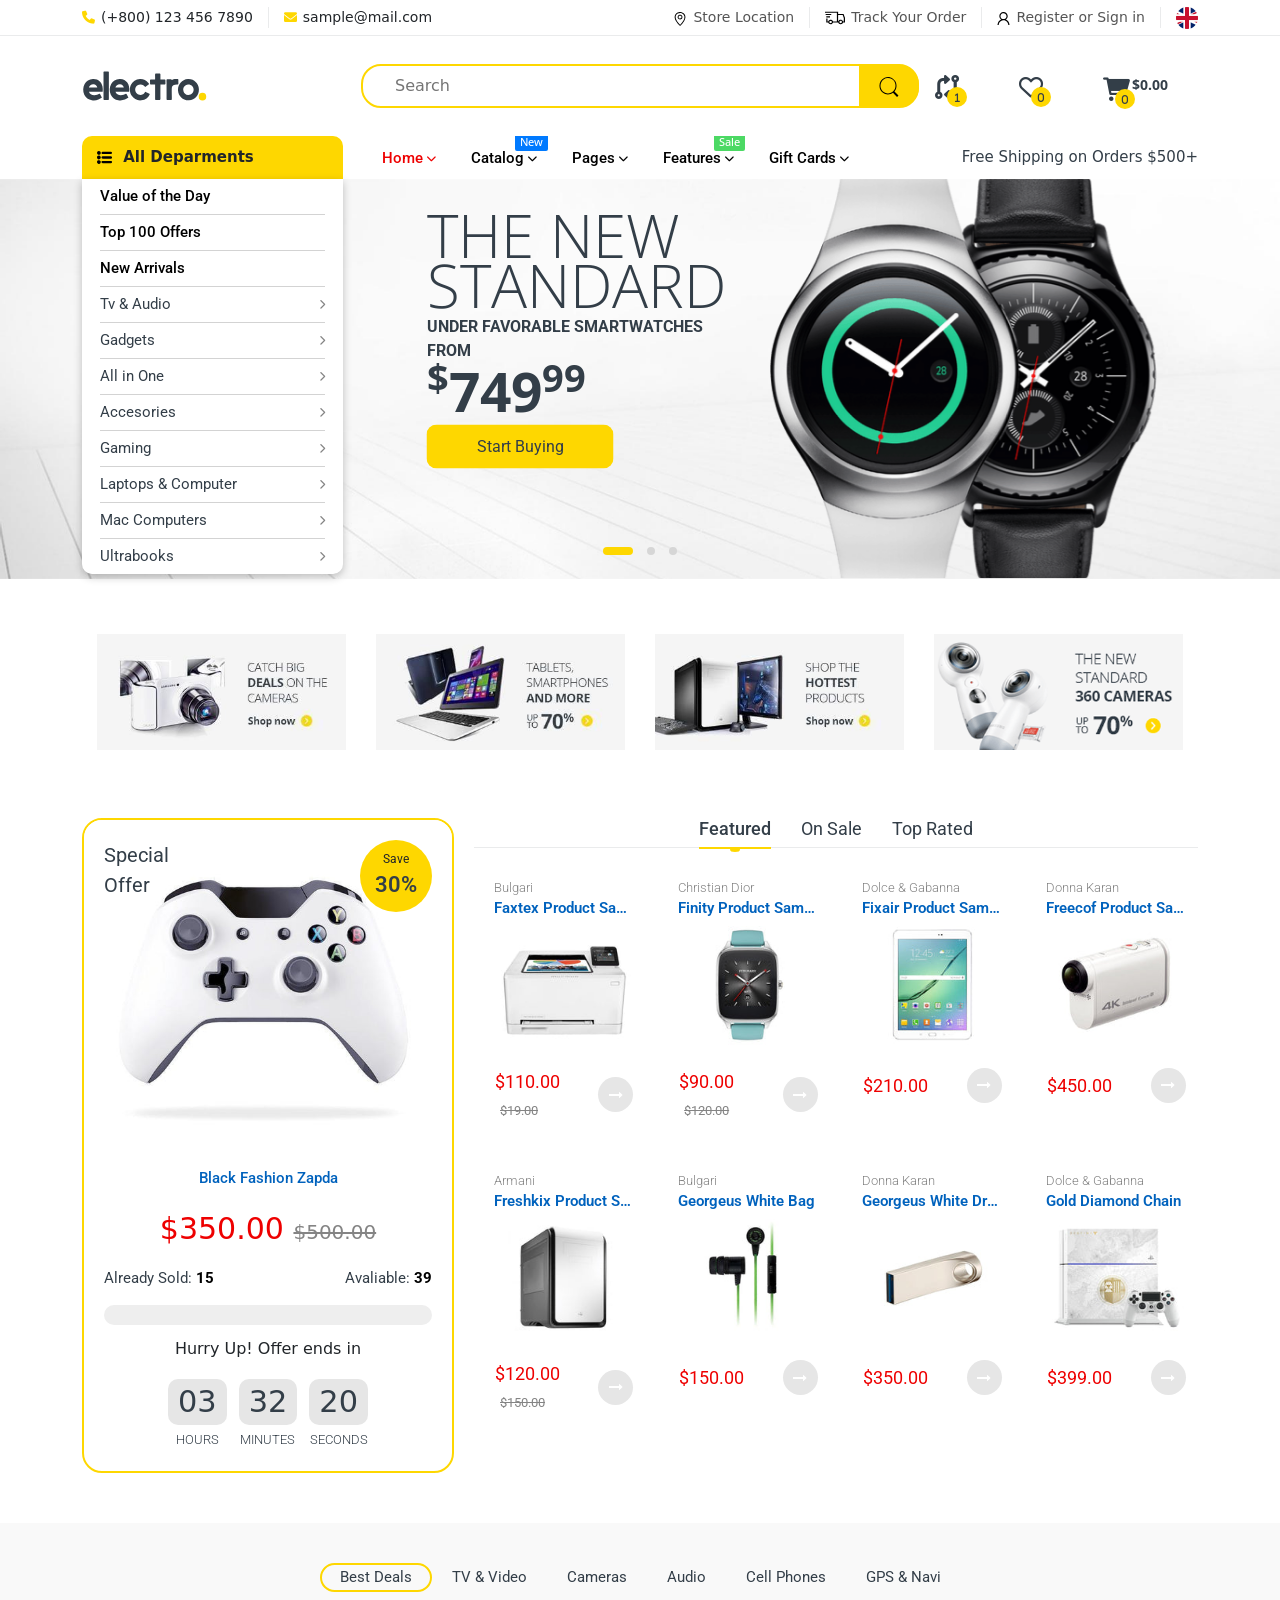
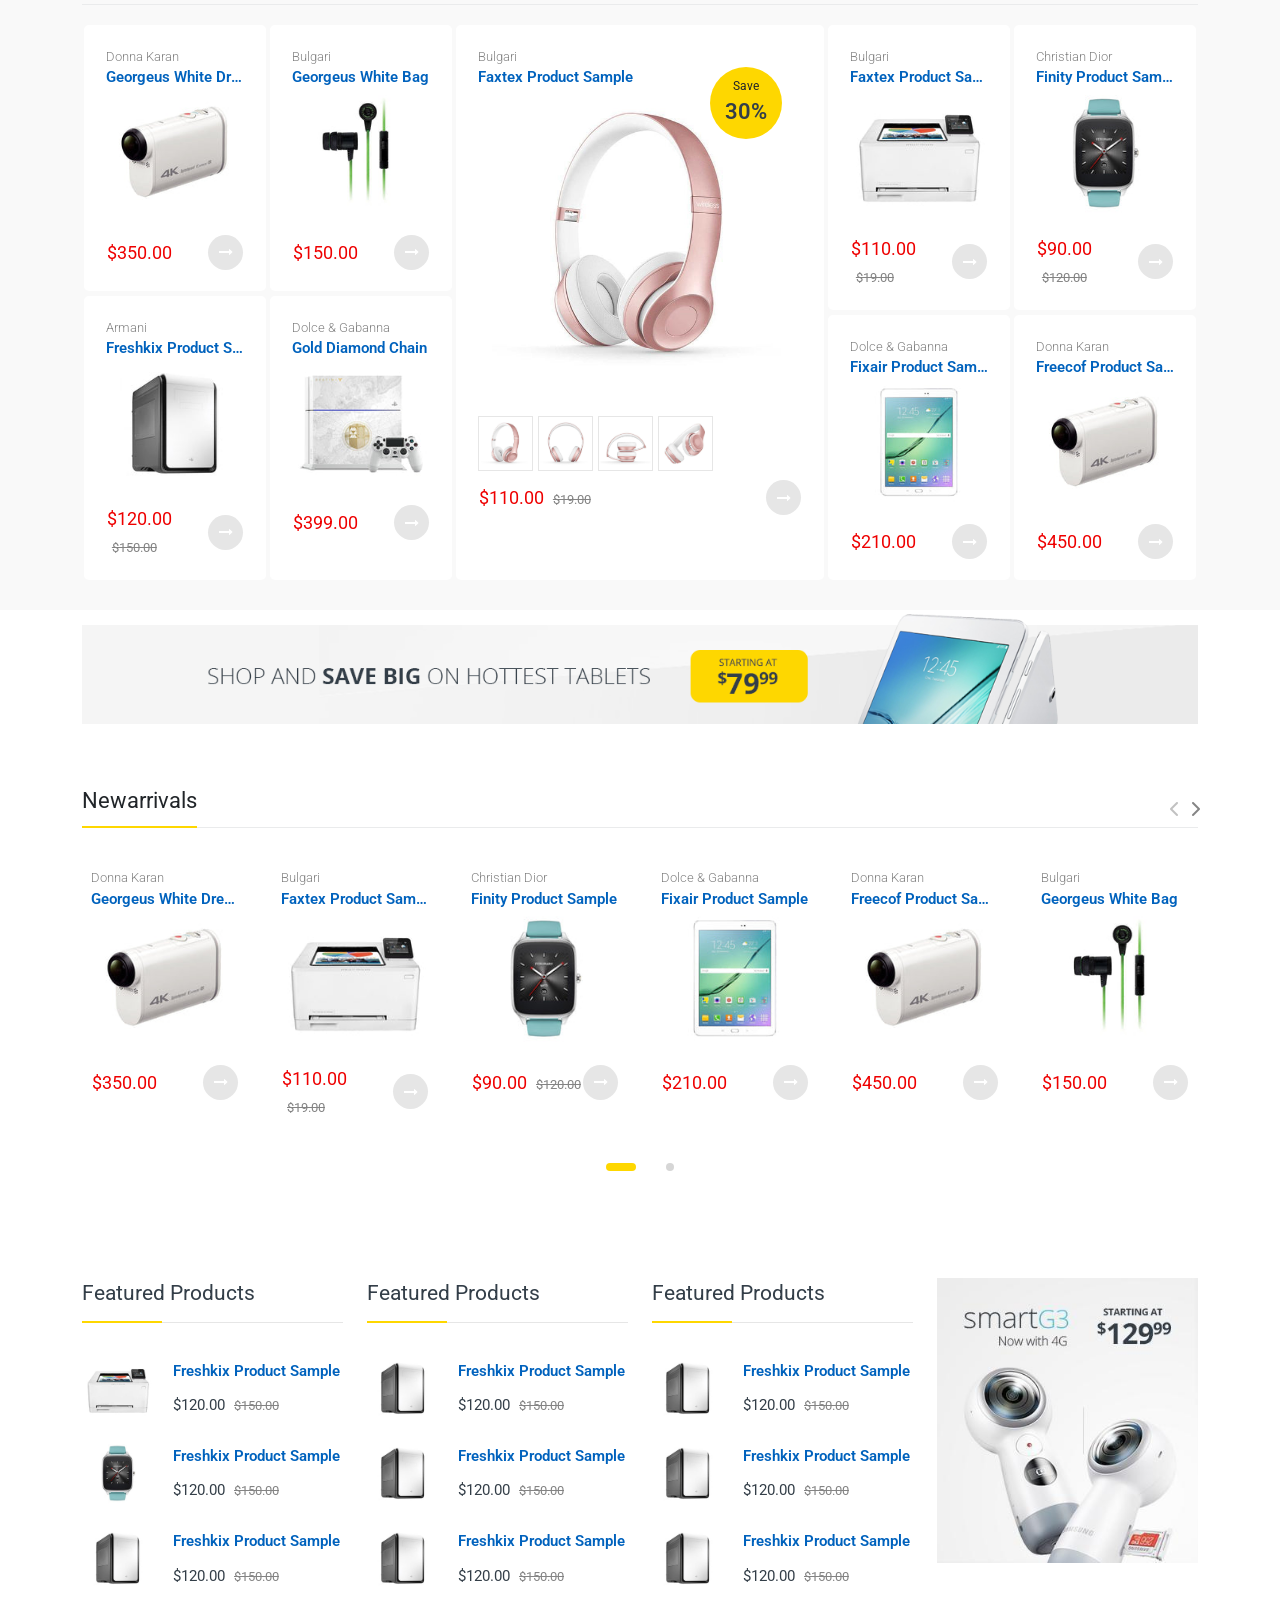
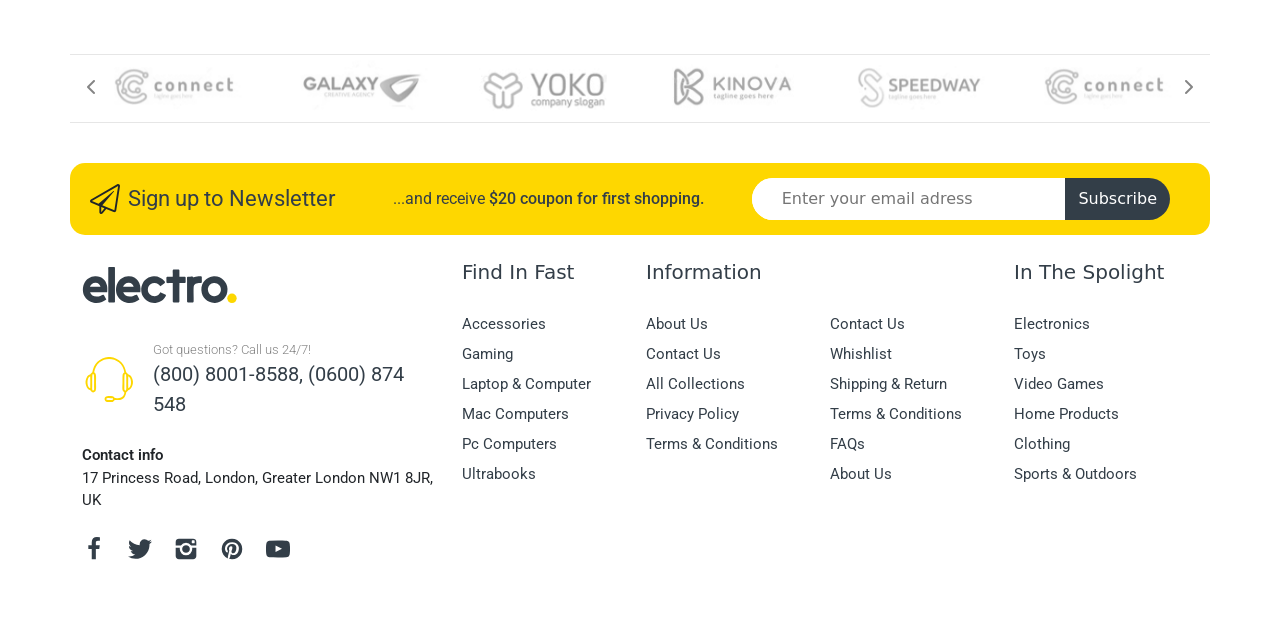
==== Electro/index.html @ e2083577 "MobilNavReadyShoppingCardPageReady" ====
<!DOCTYPE html>
<html lang="en">

<head>
  <meta charset="UTF-8" />
  <meta http-equiv="X-UA-Compatible" content="IE=edge" />
  <meta name="viewport" content="width=device-width, initial-scale=1.0" />
  <link href="https://cdn.jsdelivr.net/npm/bootstrap@5.1.3/dist/css/bootstrap.min.css" rel="stylesheet"
    integrity="sha384-1BmE4kWBq78iYhFldvKuhfTAU6auU8tT94WrHftjDbrCEXSU1oBoqyl2QvZ6jIW3" crossorigin="anonymous" />
  <link rel="stylesheet" href="https://cdnjs.cloudflare.com/ajax/libs/font-awesome/6.0.0/css/all.min.css"
    integrity="sha512-9usAa10IRO0HhonpyAIVpjrylPvoDwiPUiKdWk5t3PyolY1cOd4DSE0Ga+ri4AuTroPR5aQvXU9xC6qOPnzFeg=="
    crossorigin="anonymous" referrerpolicy="no-referrer" />
  <link rel="preconnect" href="https://fonts.googleapis.com">
  <link rel="preconnect" href="https://fonts.gstatic.com" crossorigin>
  <link
    href="https://fonts.googleapis.com/css2?family=Old+Standard+TT:ital,wght@0,400;0,700;1,400&family=Open+Sans:wght@300;400;500;600;700;800&family=Roboto:ital,wght@0,100;0,300;0,400;0,500;0,700;1,100;1,300;1,400;1,500&family=Rubik:ital,wght@0,300;0,400;0,500;1,300;1,400&display=swap"
    rel="stylesheet">
  <!-- owl caorusel -->
  <link rel="stylesheet" href="./plugins/OwlCarousel2-2.3.4/docs/assets/owlcarousel/assets/owl.carousel.min.css">
  <link rel="stylesheet" href="./plugins/OwlCarousel2-2.3.4/docs/assets/owlcarousel/assets/owl.theme.default.min.css">
  <!-- --------------------- -->
  <link rel="stylesheet" href="./assets/sass/main.css" />
  <title>Electro</title>
</head>
<header id="myheader">
  <div class="topheader">
    <div class="container">
      <div class="topheadElements">
        <div class="top-header__left">
          <div class="phone topheadEl">
            <p class="elementName">
              <span class="iconTopHead"><i class="fa-solid fa-phone"></i></span>(+800) 123 456
              7890
            </p>
          </div>
          <div class="email topheadEl">
            <p class="elementName"><span class="iconTopHead"><i class="fa-solid fa-envelope"></i></span>sample@mail.com
            </p>
          </div>
        </div>
        <div class="top-header__right">
          <div class="location topheadEl"><a class="elementAnc" href="">
              <p class="elementName"><span class="iconTopHead"><svg version="1.1" xmlns="http://www.w3.org/2000/svg"
                    width="14" height="14" viewBox="0 0 49 64">
                    <title>electro-marker-icon</title>
                    <path
                      d="M22.912 0h3.84c6.848 0.896 13.632 3.968 17.92 9.536 2.752 3.52 4.224 7.872 4.544 12.288v3.072c-0.512 5.824-2.688 11.328-5.504 16.32-4.928 8.64-11.968 15.808-18.944 22.784h-0.128c-7.424-6.464-13.44-14.4-18.752-22.656-3.136-4.928-5.44-10.56-5.888-16.448v-2.624c0.512-8.384 5.888-16.192 13.44-19.648 2.944-1.472 6.208-2.176 9.472-2.624M14.336 6.976c-4.928 2.688-8.768 7.616-9.664 13.184-0.704 4.8 0.576 9.6 2.496 13.888 4.096 9.216 10.688 16.896 17.472 24.192 0.192-0.128 0.512-0.32 0.64-0.448 6.016-6.72 11.904-13.76 16.256-21.696 2.496-4.736 3.968-10.112 3.2-15.488-0.832-6.144-5.248-11.456-10.752-14.208-6.144-3.136-13.696-2.688-19.648 0.576zM23.296 12.992c4.288-0.512 9.024 1.408 11.2 5.248 2.304 4.48 1.28 10.752-2.944 13.696-5.504 3.968-14.592 1.984-17.344-4.352-1.472-3.136-0.704-6.72 0.832-9.6 1.728-2.88 4.992-4.608 8.256-4.992M22.336 17.472c-1.92 0.64-3.648 2.112-4.224 4.16-1.152 3.776 1.984 8.256 6.016 8.192 3.776 0.384 7.808-2.688 7.36-6.72 0-4.48-5.184-7.168-9.152-5.632z">
                    </path>
                  </svg></span>Store
                Location</p>
            </a></div>
          <div class="tracking topheadEl"><a class="elementAnc" href="">
              <p class="elementName"><span class="iconTopHead"><svg version="1.1" xmlns="http://www.w3.org/2000/svg"
                    width="20" height="20" viewBox="0 0 101 64">
                    <title>electro-track-order-icon</title>
                    <path
                      d="M0 0h66.304c0 3.904 0 7.744 0 11.648 9.216 0 18.368 0 27.584 0 2.112 5.824 4.224 11.712 6.528 17.536 0.512 1.344 0.768 2.816 0.896 4.288v3.968c-0.448 5.888-0.192 11.84-0.256 17.792-3.264 0.064-6.528 0-9.792 0-1.728 4.672-5.952 8.32-11.008 8.768h-2.048c-5.056-0.384-9.856-3.776-11.328-8.768-8.704 0-17.408 0-26.176 0-1.28 3.072-3.264 6.016-6.336 7.424-6.592 3.264-16.064 0-18.048-7.424-3.264 0-6.592 0-9.92 0 0-6.72 0-13.504 0-20.288 2.112 0 4.16 0 6.272 0 0 4.864 0 9.664 0 14.528 1.216 0 2.432 0 3.584-0.064 1.088-3.328 3.456-6.336 6.912-7.552 6.528-2.688 15.744 0.256 17.6 7.616 6.336 0 12.736 0 19.136 0 0.384-14.528 0.064-29.12 0.192-43.712-20.032 0-40.064 0-60.096 0v-5.76M66.496 49.472c1.024-1.216 1.408-2.816 2.432-4.032 1.664-2.176 4.16-3.712 6.784-4.288 6.272-1.664 13.824 1.92 15.552 8.32 1.152 0 2.368 0 3.52 0-0.832-6.72 1.664-13.76-0.832-20.224-1.6-3.968-3.072-7.936-4.672-11.84-7.616 0-15.296-0.064-22.912 0 0.064 10.688-0.256 21.376 0.128 32.064M26.88 46.72c-1.856 0.448-3.648 1.664-4.352 3.456-1.28 2.944 0.448 6.784 3.52 7.616 3.904 1.28 9.28-1.536 8.768-6.016-0.192-3.776-4.48-5.952-7.936-5.056M77.568 46.72c-1.92 0.384-3.712 1.6-4.48 3.456-1.216 2.624 0.064 6.144 2.816 7.296 3.776 1.792 9.536-0.64 9.536-5.248 0.064-3.904-4.352-6.464-7.872-5.504zM3.328 17.408c0-1.92-0.256-3.904 0.192-5.76 9.344 0.064 18.688 0 28.096 0 0 1.92 0 3.84 0 5.696-9.472 0.064-18.88 0.064-28.288 0.064zM6.528 23.296c6.272 0 12.544 0 18.816 0 0 1.92 0 3.84 0 5.76-6.272 0-12.608 0-18.88 0-0.064-1.92-0.128-3.84 0.064-5.76z">
                    </path>
                  </svg></span>Track Your
                Order</p>
            </a></div>
          <div class="account topheadEl"><a class="elementAnc" href="./account.html">
              <p class="elementName"><span class="iconTopHead"><svg version="1.1" xmlns="http://www.w3.org/2000/svg"
                    width="13" height="13" viewBox="0 0 59 64">
                    <title>electro-user-icon</title>
                    <path
                      d="M28.224 0h2.496c4.544 0.256 9.088 1.984 12.48 5.056 5.568 4.928 8.256 13.056 6.336 20.288-1.216 4.864-4.416 9.024-8.384 12.032 6.4 2.944 12.16 7.744 15.040 14.272 1.728 3.712 2.56 7.744 2.88 11.776v0.576h-5.888c-0.064-5.568-2.112-11.2-5.824-15.36-4.864-5.568-12.416-8.576-19.776-7.872-7.296 0.576-14.144 4.864-18.176 11.008-2.368 3.584-3.328 7.936-3.52 12.224h-5.888v-0.64c0.384-4.032 1.216-8 2.88-11.712 2.88-6.528 8.64-11.328 15.040-14.272-6.144-4.16-9.536-11.776-8.832-19.072 0.704-9.728 9.472-17.792 19.136-18.304M26.304 6.208c-5.44 0.96-9.92 5.376-11.136 10.752-1.92 7.040 2.56 15.168 9.6 17.216 6.848 2.24 14.976-1.024 18.176-7.552 2.88-5.696 1.216-13.056-3.648-17.216-3.456-3.136-8.448-4.16-12.992-3.2z">
                    </path>
                  </svg></span>Register or Sign in</p>
            </a></div>
          <div class="language topheadEl">
            <img class="langIcon" src="./assets/images/languages/download.png" alt="">
          </div>
        </div>
      </div>
    </div>
  </div>
  <div class="bottomheader ">
    <div class="pc-deparment">
      <div class="container">
        <div class="bottomheadElements">
          <div class="leftisde col-lg-3 col-md-3 col-sm-6">
            <div class="sidebaropenclose d-lg-none">
              <div class="responsive-menu">
                <span class="bar"></span>
                <span class="bar"></span>
                <span class="bar"></span>
              </div>
              <!-- <span><i class="fa-solid fa-bars"></i></span> -->
            </div>
            <div class="logo">
              <a href="./index.html">
                <svg version="1.1" x="0px" y="0px" width="125px" height="30px" viewBox="0 0 175.748 42.52"
                  enable-background="new 0 0 175.748 42.52">
                  <ellipse class="ellipse-bg" fill-rule="evenodd" clip-rule="evenodd" fill="#FDD700" cx="170.05"
                    cy="36.341" rx="5.32" ry="5.367"></ellipse>
                  <path fill-rule="evenodd" clip-rule="evenodd" fill="#333E48"
                    d="M30.514,0.71c-0.034,0.003-0.066,0.008-0.056,0.056 C30.263,0.995,29.876,1.181,29.79,1.5c-0.148,0.548,0,1.568,0,2.427v36.459c0.265,0.221,0.506,0.465,0.725,0.734h6.187 c0.2-0.25,0.423-0.477,0.669-0.678V1.387C37.124,1.185,36.9,0.959,36.701,0.71H30.514z M117.517,12.731 c-0.232-0.189-0.439-0.64-0.781-0.734c-0.754-0.209-2.039,0-3.121,0h-3.176V4.435c-0.232-0.189-0.439-0.639-0.781-0.733 c-0.719-0.2-1.969,0-3.01,0h-3.01c-0.238,0.273-0.625,0.431-0.725,0.847c-0.203,0.852,0,2.399,0,3.725 c0,1.393,0.045,2.748-0.055,3.725h-6.41c-0.184,0.237-0.629,0.434-0.725,0.791c-0.178,0.654,0,1.813,0,2.765v2.766 c0.232,0.188,0.439,0.64,0.779,0.733c0.777,0.216,2.109,0,3.234,0c1.154,0,2.291-0.045,3.176,0.057v21.277 c0.232,0.189,0.439,0.639,0.781,0.734c0.719,0.199,1.969,0,3.01,0h3.01c1.008-0.451,0.725-1.889,0.725-3.443 c-0.002-6.164-0.047-12.867,0.055-18.625h6.299c0.182-0.236,0.627-0.434,0.725-0.79c0.176-0.653,0-1.813,0-2.765V12.731z M135.851,18.262c0.201-0.746,0-2.029,0-3.104v-3.104c-0.287-0.245-0.434-0.637-0.781-0.733c-0.824-0.229-1.992-0.044-2.898,0 c-2.158,0.104-4.506,0.675-5.74,1.411c-0.146-0.362-0.451-0.853-0.893-0.96c-0.693-0.169-1.859,0-2.842,0h-2.842 c-0.258,0.319-0.625,0.42-0.725,0.79c-0.223,0.82,0,2.338,0,3.443c0,8.109-0.002,16.635,0,24.381 c0.232,0.189,0.439,0.639,0.779,0.734c0.707,0.195,1.93,0,2.955,0h3.01c0.918-0.463,0.725-1.352,0.725-2.822V36.21 c-0.002-3.902-0.242-9.117,0-12.473c0.297-4.142,3.836-4.877,8.527-4.686C135.312,18.816,135.757,18.606,135.851,18.262z M14.796,11.376c-5.472,0.262-9.443,3.178-11.76,7.056c-2.435,4.075-2.789,10.62-0.501,15.126c2.043,4.023,5.91,7.115,10.701,7.9 c6.051,0.992,10.992-1.219,14.324-3.838c-0.687-1.1-1.419-2.664-2.118-3.951c-0.398-0.734-0.652-1.486-1.616-1.467 c-1.942,0.787-4.272,2.262-7.134,2.145c-3.791-0.154-6.659-1.842-7.524-4.91h19.452c0.146-2.793,0.22-5.338-0.279-7.563 C26.961,15.728,22.503,11.008,14.796,11.376z M9,23.284c0.921-2.508,3.033-4.514,6.298-4.627c3.083-0.107,4.994,1.976,5.685,4.627 C17.119,23.38,12.865,23.38,9,23.284z M52.418,11.376c-5.551,0.266-9.395,3.142-11.76,7.056 c-2.476,4.097-2.829,10.493-0.557,15.069c1.997,4.021,5.895,7.156,10.646,7.957c6.068,1.023,11-1.227,14.379-3.781 c-0.479-0.896-0.875-1.742-1.393-2.709c-0.312-0.582-1.024-2.234-1.561-2.539c-0.912-0.52-1.428,0.135-2.23,0.508 c-0.564,0.262-1.223,0.523-1.672,0.676c-4.768,1.621-10.372,0.268-11.537-4.176h19.451c0.668-5.443-0.419-9.953-2.73-13.037 C61.197,13.388,57.774,11.12,52.418,11.376z M46.622,23.343c0.708-2.553,3.161-4.578,6.242-4.686 c3.08-0.107,5.08,1.953,5.686,4.686H46.622z M160.371,15.497c-2.455-2.453-6.143-4.291-10.869-4.064 c-2.268,0.109-4.297,0.65-6.02,1.524c-1.719,0.873-3.092,1.957-4.234,3.217c-2.287,2.519-4.164,6.004-3.902,11.007 c0.248,4.736,1.979,7.813,4.627,10.326c2.568,2.439,6.148,4.254,10.867,4.064c4.457-0.18,7.889-2.115,10.199-4.684 c2.469-2.746,4.012-5.971,3.959-11.063C164.949,21.134,162.732,17.854,160.371,15.497z M149.558,33.952 c-3.246-0.221-5.701-2.615-6.41-5.418c-0.174-0.689-0.26-1.25-0.4-2.166c-0.035-0.234,0.072-0.523-0.045-0.77 c0.682-3.698,2.912-6.257,6.799-6.547c2.543-0.189,4.258,0.735,5.52,1.863c1.322,1.182,2.303,2.715,2.451,4.967 C157.789,30.669,154.185,34.267,149.558,33.952z M88.812,29.55c-1.232,2.363-2.9,4.307-6.13,4.402 c-4.729,0.141-8.038-3.16-8.025-7.563c0.004-1.412,0.324-2.65,0.947-3.726c1.197-2.061,3.507-3.688,6.633-3.612 c3.222,0.079,4.966,1.708,6.632,3.668c1.328-1.059,2.529-1.948,3.9-2.99c0.416-0.315,1.076-0.688,1.227-1.072 c0.404-1.031-0.365-1.502-0.891-2.088c-2.543-2.835-6.66-5.377-11.704-5.137c-6.02,0.288-10.218,3.697-12.484,7.846 c-1.293,2.365-1.951,5.158-1.729,8.408c0.209,3.053,1.191,5.496,2.619,7.508c2.842,4.004,7.385,6.973,13.656,6.377 c5.976-0.568,9.574-3.936,11.816-8.354c-0.141-0.271-0.221-0.604-0.336-0.902C92.929,31.364,90.843,30.485,88.812,29.55z">
                  </path>
                </svg>
              </a>
            </div>
          </div>
          <div class="searchArea d-none d-lg-flex col-lg-6 ">
            <form action="">
              <input class="searchInp" type="text" placeholder="Search">
              <button class="sbmtBtn" type="submit"><span><svg version="1.1" xmlns="http://www.w3.org/2000/svg"
                    width="20" height="20" viewBox="0 0 61 64">
                    <title>electro-search-icon</title>
                    <path
                      d="M16.64 2.24c5.888-2.56 12.672-2.88 18.816-0.96 6.016 1.92 11.2 6.080 14.592 11.392 3.648 5.568 5.12 12.48 4.224 19.072-0.64 5.312-2.944 10.368-6.336 14.464 4.288 4.416 8.64 8.768 12.864 13.184-1.408 1.536-3.072 2.944-4.288 4.608h-0.32c-0.064-0.448-0.576-0.64-0.768-0.96-4.096-4.16-8.128-8.32-12.16-12.416-4.672 3.456-10.496 5.376-16.384 5.312-6.080-0.064-12.096-2.368-16.768-6.208-6.272-5.184-9.984-13.184-10.112-21.312v-0.832c0.064-4.736 1.344-9.536 3.712-13.632 2.88-5.184 7.488-9.408 12.928-11.712M26.048 3.328c-8.448 0.384-16.32 5.696-20.096 13.184-2.816 5.504-3.456 12.096-1.856 18.112 1.472 5.44 4.864 10.304 9.472 13.632 3.84 2.752 8.576 4.288 13.312 4.352 5.056 0.128 10.112-1.472 14.208-4.48 3.776-2.688 6.72-6.464 8.384-10.752 2.432-5.888 2.432-12.8 0.064-18.752-1.92-4.864-5.504-9.088-9.984-11.84-4.032-2.496-8.832-3.712-13.504-3.456z">
                    </path>
                  </svg>
                </span></button>
            </form>
          </div>
          <div class="bottomheadTools col-lg-3 col-md-3 col-sm-6">
            <div class="compare tool d-none d-lg-inline-block"><a href="">
                <i class="fa-solid fa-code-compare"><span class="indicateCount">1</span>
                </i>
              </a></div>
            <div class="likedProduct tool d-none d-lg-inline-block"><a href=""><span><i
                    class="fa-regular fa-heart"><span class="indicateCount">0</span></i></span>
              </a></div>
            <div class="search tool d-lg-none d-md-inline-block d-sm-inline-block"><a href="">
                <svg version="1.1" xmlns="http://www.w3.org/2000/svg" width="20" height="20" viewBox="0 0 61 64">
                  <path
                    d="M16.64 2.24c5.888-2.56 12.672-2.88 18.816-0.96 6.016 1.92 11.2 6.080 14.592 11.392 3.648 5.568 5.12 12.48 4.224 19.072-0.64 5.312-2.944 10.368-6.336 14.464 4.288 4.416 8.64 8.768 12.864 13.184-1.408 1.536-3.072 2.944-4.288 4.608h-0.32c-0.064-0.448-0.576-0.64-0.768-0.96-4.096-4.16-8.128-8.32-12.16-12.416-4.672 3.456-10.496 5.376-16.384 5.312-6.080-0.064-12.096-2.368-16.768-6.208-6.272-5.184-9.984-13.184-10.112-21.312v-0.832c0.064-4.736 1.344-9.536 3.712-13.632 2.88-5.184 7.488-9.408 12.928-11.712M26.048 3.328c-8.448 0.384-16.32 5.696-20.096 13.184-2.816 5.504-3.456 12.096-1.856 18.112 1.472 5.44 4.864 10.304 9.472 13.632 3.84 2.752 8.576 4.288 13.312 4.352 5.056 0.128 10.112-1.472 14.208-4.48 3.776-2.688 6.72-6.464 8.384-10.752 2.432-5.888 2.432-12.8 0.064-18.752-1.92-4.864-5.504-9.088-9.984-11.84-4.032-2.496-8.832-3.712-13.504-3.456z">
                  </path>
                </svg>
                <svg class="d-none" version="1.1" xmlns="http://www.w3.org/2000/svg" width="20" height="20"
                  viewBox="0 0 44 64">
                  <path
                    d="M0 48.64q0-2.304 1.664-3.968l12.48-12.48-12.48-12.544q-1.664-1.6-1.664-3.904t1.664-3.904 3.904-1.6 3.904 1.6l12.544 12.544 12.48-12.544q1.6-1.6 3.904-1.6t3.904 1.6 1.6 3.904-1.6 3.904l-12.48 12.544 12.48 12.48q1.6 1.664 1.6 3.968t-1.6 3.904-3.904 1.6-3.904-1.6l-12.48-12.48-12.544 12.48q-1.6 1.6-3.904 1.6t-3.904-1.6q-1.664-1.664-1.664-3.904z">
                  </path>
                </svg>
              </a>
            </div>
            <div class="basket tool"><a class="basketOpenClose"><i class="fa-solid fa-cart-shopping"><span
                    class="indicateCount">0</span></i>
                <p class="baskettotalPrice">$0.00</p>
              </a>
              <div class="shoppingCard">
                <div class="cardwrapper">
                  <div class="productsShC">
                    <div class="product">
                      <div class="image"><a><img src="./assets/images/featuredProducts/Phone_180x.jpg" alt=""></a></div>
                      <div class="textinfo">
                        <p class="name"><a href="">Lexiited Product Sample</a></p>
                        <p class="quantity">QTY: <span>1</span></p>
                        <p class="productPrice">$200.00</p>
                      </div>
                      <a class="cart-close" title="Remove" href="javascript:;">
                        <svg version="1.1" xmlns="http://www.w3.org/2000/svg" width="8" height="17" viewBox="0 0 44 64">
                          <path
                            d="M0 48.64q0-2.304 1.664-3.968l12.48-12.48-12.48-12.544q-1.664-1.6-1.664-3.904t1.664-3.904 3.904-1.6 3.904 1.6l12.544 12.544 12.48-12.544q1.6-1.6 3.904-1.6t3.904 1.6 1.6 3.904-1.6 3.904l-12.48 12.544 12.48 12.48q1.6 1.664 1.6 3.968t-1.6 3.904-3.904 1.6-3.904-1.6l-12.48-12.48-12.544 12.48q-1.6 1.6-3.904 1.6t-3.904-1.6q-1.664-1.664-1.664-3.904z">
                          </path>
                        </svg></a>
                    </div>
                  </div>
                  <div class="bottomshCard">
                    <div class="priceInfo">
                      <p class="desc">Cart Total</p>
                      <p class="info">$350.00</p>
                    </div>
                    <div class="action">
                      <a href="" class="gotoCart">Go to Cart</a>
                      <button class="checkout">Proceed to Checkout</button>
                    </div>
                  </div>
                </div>
              </div>
            </div>
          </div>
        </div>
      </div>
    </div>
  </div>
  <div class="mobile-department d-lg-none">
    <div class="container">
      <ul class="mobile-department-list icon-svg">
        <li>
          <a href="/collections/laptops-computer">
            <svg aria-hidden="true" focusable="false" data-prefix="fas" data-icon="laptop" role="img"
              xmlns="http://www.w3.org/2000/svg" viewBox="0 0 640 512" class="svg-inline--fa fa-laptop fa-w-20 fa-2x">
              <path fill="currentColor"
                d="M624 416H381.54c-.74 19.81-14.71 32-32.74 32H288c-18.69 0-33.02-17.47-32.77-32H16c-8.8 0-16 7.2-16 16v16c0 35.2 28.8 64 64 64h512c35.2 0 64-28.8 64-64v-16c0-8.8-7.2-16-16-16zM576 48c0-26.4-21.6-48-48-48H112C85.6 0 64 21.6 64 48v336h512V48zm-64 272H128V64h384v256z"
                class=""></path>
            </svg>
            <span class="text">Computers</span>
          </a>
        </li>
        <li>
          <a href="/collections/cameras">
            <svg aria-hidden="true" focusable="false" data-prefix="fas" data-icon="camera" role="img"
              xmlns="http://www.w3.org/2000/svg" viewBox="0 0 512 512" class="svg-inline--fa fa-camera fa-w-16 fa-2x">
              <path fill="currentColor"
                d="M512 144v288c0 26.5-21.5 48-48 48H48c-26.5 0-48-21.5-48-48V144c0-26.5 21.5-48 48-48h88l12.3-32.9c7-18.7 24.9-31.1 44.9-31.1h125.5c20 0 37.9 12.4 44.9 31.1L376 96h88c26.5 0 48 21.5 48 48zM376 288c0-66.2-53.8-120-120-120s-120 53.8-120 120 53.8 120 120 120 120-53.8 120-120zm-32 0c0 48.5-39.5 88-88 88s-88-39.5-88-88 39.5-88 88-88 88 39.5 88 88z"
                class=""></path>
            </svg>
            <span class="text">Cameras</span>
          </a>
        </li>
        <li>
          <a href="/collections/accessories">
            <svg aria-hidden="true" focusable="false" data-prefix="fas" data-icon="mobile" role="img"
              xmlns="http://www.w3.org/2000/svg" viewBox="0 0 320 512" class="svg-inline--fa fa-mobile fa-w-10 fa-2x">
              <path fill="currentColor"
                d="M272 0H48C21.5 0 0 21.5 0 48v416c0 26.5 21.5 48 48 48h224c26.5 0 48-21.5 48-48V48c0-26.5-21.5-48-48-48zM160 480c-17.7 0-32-14.3-32-32s14.3-32 32-32 32 14.3 32 32-14.3 32-32 32z"
                class=""></path>
            </svg>
            <span class="text">Mobiles</span>
          </a>
        </li>
        <li>
          <a href="/collections/tv-audio">
            <svg aria-hidden="true" focusable="false" data-prefix="fas" data-icon="tv" role="img"
              xmlns="http://www.w3.org/2000/svg" viewBox="0 0 640 512" class="svg-inline--fa fa-tv fa-w-20 fa-2x">
              <path fill="currentColor"
                d="M592 0H48A48 48 0 0 0 0 48v320a48 48 0 0 0 48 48h240v32H112a16 16 0 0 0-16 16v32a16 16 0 0 0 16 16h416a16 16 0 0 0 16-16v-32a16 16 0 0 0-16-16H352v-32h240a48 48 0 0 0 48-48V48a48 48 0 0 0-48-48zm-16 352H64V64h512z"
                class=""></path>
            </svg>
            <span class="text">TV &amp; Audio</span>
          </a>
        </li>
        <li>
          <a href="/collections/gaming">
            <svg aria-hidden="true" focusable="false" data-prefix="fas" data-icon="gamepad" role="img"
              xmlns="http://www.w3.org/2000/svg" viewBox="0 0 640 512" class="svg-inline--fa fa-gamepad fa-w-20 fa-2x">
              <path fill="currentColor"
                d="M480.07 96H160a160 160 0 1 0 114.24 272h91.52A160 160 0 1 0 480.07 96zM248 268a12 12 0 0 1-12 12h-52v52a12 12 0 0 1-12 12h-24a12 12 0 0 1-12-12v-52H84a12 12 0 0 1-12-12v-24a12 12 0 0 1 12-12h52v-52a12 12 0 0 1 12-12h24a12 12 0 0 1 12 12v52h52a12 12 0 0 1 12 12zm216 76a40 40 0 1 1 40-40 40 40 0 0 1-40 40zm64-96a40 40 0 1 1 40-40 40 40 0 0 1-40 40z"
                class=""></path>
            </svg>
            <span class="text">Gaming</span>
          </a>
        </li>
      </ul>
    </div>
  </div>
  <div class="nav d-none d-lg-flex">
    <div class="container">
      <div class="row">
        <div class="categories col-lg-3 col-md-3">
          <div class="headofCat active">
            <p>
              <svg version="1.1" xmlns="http://www.w3.org/2000/svg" width="15" height="15" viewBox="0 0 75 64">
                <path
                  d="M8.896 0h0.832c4.608 0.064 8.768 3.968 9.088 8.576 0.32 3.456-1.472 7.040-4.416 8.832-2.944 1.856-6.976 1.856-9.92 0-2.624-1.6-4.288-4.48-4.48-7.552v-0.832c0.128-4.736 4.224-8.832 8.896-9.024zM22.72 8.256c0.448-2.496 2.88-4.544 5.44-4.48 13.184-0.064 26.368 0 39.616 0 1.408 0 3.008-0.128 4.352 0.576 1.792 0.832 3.008 2.688 3.2 4.672v0.704c-0.128 2.88-2.752 5.376-5.632 5.312-13.184 0.064-26.368 0-39.552 0-1.536 0-3.2 0.128-4.608-0.64-2.112-1.152-3.328-3.776-2.816-6.144zM0 31.616c0.128-4.928 4.544-9.152 9.408-9.024 3.2-0.064 6.336 1.728 8 4.416 1.92 3.072 1.856 7.232-0.128 10.176-1.728 2.624-4.736 4.224-7.872 4.224-4.864 0.128-9.28-4.096-9.408-8.96v-0.832zM22.72 30.848c0.448-2.496 2.88-4.544 5.44-4.48 13.248-0.064 26.432 0 39.616 0 1.472 0 3.008-0.128 4.352 0.512 1.792 0.896 3.008 2.752 3.2 4.736v0.704c-0.128 2.88-2.752 5.376-5.632 5.312-13.184 0-26.368 0-39.552 0-1.536 0-3.2 0.128-4.608-0.64-2.112-1.152-3.328-3.776-2.816-6.144zM3.392 47.36c2.24-1.92 5.504-2.624 8.384-1.856 2.752 0.704 5.184 2.752 6.272 5.312 1.344 3.072 0.896 6.784-1.088 9.408-1.664 2.24-4.288 3.584-7.040 3.776h-0.768c-4.8-0.064-8.96-4.16-9.152-8.96v-0.832c0.128-2.624 1.344-5.184 3.392-6.848zM23.872 51.008c1.216-1.536 3.2-2.24 5.12-2.048 12.8 0 25.6 0 38.4 0 1.6 0 3.264-0.192 4.736 0.576 1.792 0.832 3.008 2.688 3.2 4.672v0.704c-0.192 2.88-2.752 5.376-5.632 5.312-13.696 0-27.392 0-41.152 0-1.664 0.064-3.328-0.576-4.48-1.792-1.856-1.984-1.984-5.376-0.192-7.424z">
                </path>
              </svg>
              All Deparments
            </p>
          </div>
          <nav class="Menu">
            <ul class="menu-main">
              <li class="menu-mainEl topThree"><a class="catAnc" href="">Value of the Day</a></li>
              <li class="menu-mainEl topThree"><a class="catAnc" href="">Top 100 Offers</a></li>
              <li class="menu-mainEl topThree"><a class="catAnc" href="">New Arrivals</a></li>
              <li class="menu-item-has-children menu-mainEl">
                <a class="catAnc" href="">Tv & Audio<i class="fa-solid fa-chevron-right"></i></a>
                <div class="sub-menu mega-menu mega-menu-column-3">
                  <div class="list-item">
                    <h4 class="title"><a href="">Watches</a></h4>
                    <ul>
                      <li><a href="">All Watches</a></li>
                      <li><a href="">Men's Watches</a></li>
                      <li><a href="">Women's Watches</a></li>
                      <li><a href="">Kid Watches</a></li>
                      <li><a href="">Premium Watches</a></li>
                    </ul>
                  </div>
                  <div class="list-item">
                    <h4 class="title"><a href="">Audio & Video</a></h4>
                    <ul>
                      <li><a href="">All Cameras & Photography</a></li>
                      <li><a href="">Camera Accesories</a></li>
                      <li><a href="">Digital SLRs</a></li>
                      <li><a href="">Security & Surveillance</a></li>
                      <li><a href="">Binoculars & Telescopes</a></li>
                      <li><a href="">Camcoders</a></li>
                    </ul>
                  </div>
                  <div class="list-item">
                    <h4 class="title"><a href="">Laptop</a></h4>
                    <ul>
                      <li><a href="">Toshiba</a></li>
                      <li><a href="">Samsung</a></li>
                      <li><a href="">Lenovo</a></li>
                      <li><a href="">Dell</a></li>
                      <li><a href="">Apple</a></li>
                    </ul>
                  </div>
                </div>
              </li>
              <li class="menu-item-has-children menu-mainEl">
                <a class="catAnc" href="">Gadgets<i class="fa-solid fa-chevron-right"></i></a>
                <div class="sub-menu mega-menu mega-menu-column-2">
                  <div class="list-item">
                    <h4 class="title"><a href="">Watches</a></h4>
                    <ul>
                      <li><a href="">All Watches</a></li>
                      <li><a href="">Men's Watches</a></li>
                      <li><a href="">Women's Watches</a></li>
                      <li><a href="">Kid Watches</a></li>
                      <li><a href="">Premium Watches</a></li>
                    </ul>
                  </div>
                  <div class="list-item">
                    <h4 class="title"><a href="">Industrial Supplies</a></h4>
                    <ul>
                      <li><a href="">All Industrial Supplies</a></li>
                      <li><a href="">Lab & Scientific</a></li>
                    </ul>
                  </div>
                </div>
              </li>
              <li class="menu-item-has-children menu-mainEl"><a class="catAnc" href="">All in One<i
                    class="fa-solid fa-chevron-right"></i></a>
                <div class="sub-menu mega-menu mega-menu-column-2">
                  <div class="list-item">
                    <div class="list-item" style="padding-left: 0px;">
                      <h4 class="title"><a href="">Computers & Accesories</a></h4>
                      <ul>
                        <li><a href="">All Computers & Accesories</a></li>
                        <li><a href="">Laptops,Desktops & Monitors</a></li>
                        <li><a href="">Printers & Ink</a></li>
                        <li><a href="">Networking & Internet Devices</a></li>
                      </ul>
                    </div>
                    <div class="list-item" style="padding-left: 0px;">
                      <h4 class="title"><a href="">Mobiles & Tablets</a></h4>
                      <ul>
                        <li><a href="">Cases & Covers</a></li>
                        <li><a href="">Android Mobiles</a></li>
                        <li><a href="">Windows Mobiles</a></li>
                      </ul>
                    </div>
                  </div>
                  <div class="list-item">
                    <h4 class="title"><a href="">Audio & Video</a></h4>
                    <ul>
                      <li><a href="">All Cameras & Photography</a></li>
                      <li><a href="">Camera Accesories</a></li>
                      <li><a href="">Digital SLRs</a></li>
                      <li><a href="">Security & Surveillance</a></li>
                      <li><a href="">Binoculars & Telescopes</a></li>
                      <li><a href="">Camcoders</a></li>
                    </ul>
                  </div>
                </div>
              </li>
              <li class="menu-item-has-children menu-mainEl"><a class="catAnc" href="">Accesories<i
                    class="fa-solid fa-chevron-right"></i></a>
                <div class="sub-menu mega-menu mega-menu-column-2">
                  <div class="list-item">
                    <h4 class="title"><a href="">Eyewear</a></h4>
                    <ul>
                      <li><a href="">Men's Sunglases</a></li>
                      <li><a href="">Women's Sunglases</a></li>
                      <li><a href="">Spectacle Frames</a></li>
                      <li><a href="">All Sunglases</a></li>
                      <li><a href="">Amazon Fashion</a></li>
                    </ul>
                  </div>
                  <div class="list-item">
                    <h4 class="title"><a href="">Ecommerce Page</a></h4>
                    <ul>
                      <li><a href="">Shop</a></li>
                      <li><a href="">About Us</a></li>
                      <li><a href="">Shipping & Return</a></li>
                      <li><a href="">FAQs</a></li>
                    </ul>
                  </div>
                </div>
              </li>
              <li class="menu-item-has-children menu-mainEl"><a class="catAnc" href="">Gaming<i
                    class="fa-solid fa-chevron-right"></i></a>
                <div class="sub-menu mega-menu mega-menu-column-2">
                  <div class="list-item">
                    <div class="list-item" style="padding-left: 0px;">
                      <h4 class="title"><a href="">Computers & Accesories</a></h4>
                      <ul>
                        <li><a href="">All Computers & Accesories</a></li>
                        <li><a href="">Laptops,Desktops & Monitors</a></li>
                        <li><a href="">Printers & Ink</a></li>
                        <li><a href="">Networking & Internet Devices</a></li>
                      </ul>
                    </div>
                    <div class="list-item" style="padding-left: 0px;">
                      <h4 class="title"><a href="">Mobiles & Tablets</a></h4>
                      <ul>
                        <li><a href="">Cases & Covers</a></li>
                        <li><a href="">Android Mobiles</a></li>
                        <li><a href="">Windows Mobiles</a></li>
                      </ul>
                    </div>
                  </div>
                  <div class="list-item">
                    <h4 class="title"><a href="">Music</a></h4>
                    <ul>
                      <li><a href="">All Industrial Supplies</a></li>
                      <li><a href="">Lab & Scientific</a></li>
                    </ul>
                  </div>
                </div>
              </li>
              <li class="menu-item-has-children menu-mainEl"><a class="catAnc" href="">Laptops & Computer<i
                    class="fa-solid fa-chevron-right"></i></a>
                <div class="sub-menu mega-menu mega-menu-column-2">
                  <div class="list-item">
                    <h4 class="title"><a href="">Single Product Pags</a></h4>
                    <ul>
                      <li><a href="">Single Product Sidebar</a></li>
                      <li><a href="">Single Product Full</a></li>
                      <li><a href="">Group Product</a></li>
                      <li><a href="">Product Re-order</a></li>
                      <li><a href="">Discount Popup Product</a></li>
                    </ul>
                  </div>
                  <div class="list-item">
                    <h4 class="title"><a href="">Shop Pages</a></h4>
                    <ul>
                      <li><a href="">Shop Left Sidebar</a></li>
                      <li><a href="">Shop Right Sidebar</a></li>
                      <li><a href="">Shop Full Width</a></li>
                      <li><a href="">Shop Sub Collection</a></li>
                      <li><a href="">Collection Infinite Load</a></li>
                    </ul>
                  </div>
                </div>
              </li>
              <li class="menu-item-has-children menu-mainEl"><a class="catAnc" href="">Mac Computers<i
                    class="fa-solid fa-chevron-right"></i></a>
                <div class="sub-menu single-column-menu">
                  <div class="list-item">
                    <ul>
                      <li><a href="">Cases</a></li>
                      <li><a href="">Chargers</a></li>
                      <li><a href="">Computer Accesories</a></li>
                      <li><a href="">Headphones</a></li>
                      <li><a href="">Keyboard</a></li>
                      <li><a href="">Mouse</a></li>
                      <li><a href="">Monitors</a></li>
                    </ul>
                  </div>
                </div>
              </li>
              <li class="menu-item-has-children menu-mainEl"><a class="catAnc" href="">Ultrabooks<i
                    class="fa-solid fa-chevron-right"></i></a>
                <div class="sub-menu single-column-menu">
                  <div class="list-item">
                    <ul>
                      <li><a href="">Cameras</a></li>
                      <li><a href="">Watches</a></li>
                      <li><a href="">Mouse</a></li>
                    </ul>
                  </div>
                </div>
              </li>
            </ul>
          </nav>
        </div>
        <div class="nav-links col-lg-6 col-md-7">
          <nav class="Menu">
            <ul class="menu-main">
              <li class="menu-item-has-children">
                <a href="" class="navAnc" style="color: #ee0000;">Home <span class="chewronDown"><i
                      class="fa-solid fa-chevron-down"></i></span></a>
                <div class="sub-menu single-column-menu">
                  <ul>
                    <li><a href="">Home 1</a></li>
                    <li><a href="">Home 1.1</a></li>
                    <li><a href="">Home 2</a></li>
                    <li><a href="">Home 2.1</a></li>
                    <li><a href="">Home 3</a></li>
                    <li><a href="">Home 3.1</a></li>
                    <li><a href="">Home 4</a></li>
                    <li><a href="">Home 5</a></li>
                    <li><a href="">Home 6</a></li>
                    <li><a href="">Home 7</a></li>
                    <li><a href="">Home 8</a></li>
                    <li><a href="">Home 9</a></li>
                    <li><a href="">Home 10</a></li>
                    <li><a href="">Home 11</a></li>
                  </ul>
                </div>
              </li>
              <li class="menu-item-has-children">
                <a href="" class="navAnc">Catalog <span class="desc">New</span>
                  <span class="chewronDown"><i class="fa-solid fa-chevron-down"></i></span></a>
                <div class="sub-menu mega-menu mega-menu-column-4">
                  <div class="list-item">
                    <h4 class="title"><a href="">Single Product Pages</a></h4>
                    <ul>
                      <li><a href="">Standart Product</a></li>
                      <li><a href="">Grouped Product</a></li>
                      <li><a href="">Variable Product</a></li>
                      <li><a href="">Virtual Product</a></li>
                      <li><a href="">External Product</a></li>
                      <li><a href="">Downloadable Product</a></li>
                    </ul>
                  </div>
                  <div class="list-item">
                    <h4 class="title"><a href="">Shop Pages</a></h4>
                    <ul>
                      <li><a href="">Shop Left Sidebar</a></li>
                      <li><a href="">Shop Right Sidebar</a></li>
                      <li><a href="">Shop Full Width</a></li>
                      <li><a href="">Shop Sub Collection</a></li>
                      <li><a href="">Collection Infinite Load</a></li>
                    </ul>
                  </div>
                  <div class="list-item">
                    <h4 class="title"><a href="">Ecommercee Page</a></h4>
                    <ul>
                      <li><a href="">Shop</a></li>
                      <li><a href="">About Us</a></li>
                      <li><a href="">Shipping & Return</a></li>
                      <li><a href="">FAQs</a></li>
                    </ul>
                  </div>
                  <div class="list-item">
                    <h4 class="title"><a href="">Blog</a></h4>
                    <ul>
                      <li><a href="">Blog Style 01</a></li>
                      <li><a href="">Blog Style 02</a></li>
                      <li><a href="">Blog Detail</a></li>
                    </ul>
                  </div>
                </div>
              </li>
              <li class="menu-item-has-children">
                <a href="" class="navAnc">Pages <span class="chewronDown"><i
                      class="fa-solid fa-chevron-down"></i></span></a>
                <div class="sub-menu single-column-menu">
                  <ul>
                    <li id="pages1" class="menu-item-has-child"><a href=""><span class="navchvrnIconLft"><i
                            class="fas fa-chevron-left"></i></span>Port Layouts
                      </a>
                      <div class="sub-sub__menu secsubList1">
                        <ul class=" menu-sub">
                          <li><a href="">Cameras</a></li>
                          <li><a href="">Eyewear</a></li>
                          <li><a href="">Gaedgets</a></li>
                        </ul>
                      </div>
                    </li>
                    <li id="pages2" class="menu-item-has-child"><a href="">Portfolio Single <span
                          class="navchvrnIcon menu-sub"><i class="fas fa-chevron-right"></i></span></a>
                      <div class="sub-sub__menu secsubList2">
                        <ul class="">
                          <li><a href="">HeadPhone</a></li>
                          <li><a href="">Keyboard</a></li>
                          <li><a href="">Mouse</a></li>
                        </ul>
                      </div>
                    </li>
                    <li><a href="">About Us</a></li>
                    <li><a href="">Contact Us</a></li>
                    <li><a href="">Store Locator</a></li>
                    <li><a href="">FAQs</a></li>
                    <li><a href="">Terms & Conditions</a></li>
                  </ul>
                </div>
              </li>
              <li class="menu-item-has-children">
                <a href="" class="navAnc">Features <span class="desc sec">Sale</span>
                  <span class="chewronDown"><i class="fa-solid fa-chevron-down"></i></span></a>
                <div class="sub-menu mega-menu mega-menu-column-4 megalistCont">
                  <div class="list-item list-itemMenuCont">
                    <ul>
                      <li class="list-itemMenu  menu-item-has-children"><a class="featAnc" href="">Electrnics<i
                            class="fa-solid fa-chevron-right"></i></a>
                        <div class="sub-menu mega-menu-column-3">
                          <ul class="megamenucol3Submenu">
                            <li>
                              <div class="list-item">
                                <h5>Tv & Audio</h5>
                                <ul>
                                  <li><a href="">All Cameras & Photography</a></li>
                                  <li><a href="">Camera Accesories</a></li>
                                  <li><a href="">Digital SLRs</a></li>
                                  <li><a href="">Security & Surveillance</a></li>
                                  <li><a href="">Binoculars & Telescopes</a></li>
                                  <li><a href="">Camcoders</a></li>
                                </ul>
                              </div>
                            </li>
                            <li>
                              <div class="list-item">
                                <h5>Photography</h5>
                                <ul>
                                  <li><a href="">All Watches</a></li>
                                  <li><a href="">Men's Watches</a></li>
                                  <li><a href="">Women's Watches</a></li>
                                  <li><a href="">Kid Watches</a></li>
                                  <li><a href="">Premium Watches</a></li>
                                </ul>
                              </div>
                            </li>
                            <li>
                              <div class="list-item">
                                <h5>Computer & Tablets</h5>
                                <ul>
                                  <li><a href="">Toshiba</a></li>
                                  <li><a href="">Samsung</a></li>
                                  <li><a href="">Lenovo</a></li>
                                  <li><a href="">Dell</a></li>
                                  <li><a href="">Apple</a></li>
                                </ul>
                              </div>
                            </li>
                          </ul>
                        </div>
                      </li>
                      <li class="list-itemMenu  menu-item-has-children"><a class="featAnc" href="">Domestic Appliances<i
                            class="fa-solid fa-chevron-right"></i></a>
                        <div class="sub-menu mega-menu-column-3">
                          <ul class="megamenucol3Submenu">
                            <li>
                              <div class="list-item">
                                <h5>Tv & Audio</h5>
                                <ul>
                                  <li><a href="">All Cameras & Photography</a></li>
                                  <li><a href="">Camera Accesories</a></li>
                                  <li><a href="">Digital SLRs</a></li>
                                  <li><a href="">Security & Surveillance</a></li>
                                  <li><a href="">Binoculars & Telescopes</a></li>
                                  <li><a href="">Camcoders</a></li>
                                </ul>
                              </div>
                            </li>
                            <li>
                              <div class="list-item">
                                <h5>Photography</h5>
                                <ul>
                                  <li><a href="">All Watches</a></li>
                                  <li><a href="">Men's Watches</a></li>
                                  <li><a href="">Women's Watches</a></li>
                                  <li><a href="">Kid Watches</a></li>
                                  <li><a href="">Premium Watches</a></li>
                                </ul>
                              </div>
                            </li>
                            <li>
                              <div class="list-item">
                                <h5>Computer & Tablets</h5>
                                <ul>
                                  <li><a href="">Toshiba</a></li>
                                  <li><a href="">Samsung</a></li>
                                  <li><a href="">Lenovo</a></li>
                                  <li><a href="">Dell</a></li>
                                  <li><a href="">Apple</a></li>
                                </ul>
                              </div>
                            </li>
                          </ul>
                        </div>
                      </li>
                      <li class="list-itemMenu  menu-item-has-children"><a class="featAnc" href="">Health & Beauty<i
                            class="fa-solid fa-chevron-right"></i></a>
                        <div class="sub-menu mega-menu-column-3">
                          <ul class="megamenucol3Submenu">
                            <li>
                              <div class="list-item">
                                <h5>Tv & Audio</h5>
                                <ul>
                                  <li><a href="">All Cameras & Photography</a></li>
                                  <li><a href="">Camera Accesories</a></li>
                                  <li><a href="">Digital SLRs</a></li>
                                  <li><a href="">Security & Surveillance</a></li>
                                  <li><a href="">Binoculars & Telescopes</a></li>
                                  <li><a href="">Camcoders</a></li>
                                </ul>
                              </div>
                            </li>
                            <li>
                              <div class="list-item">
                                <h5>Photography</h5>
                                <ul>
                                  <li><a href="">All Watches</a></li>
                                  <li><a href="">Men's Watches</a></li>
                                  <li><a href="">Women's Watches</a></li>
                                  <li><a href="">Kid Watches</a></li>
                                  <li><a href="">Premium Watches</a></li>
                                </ul>
                              </div>
                            </li>
                            <li>
                              <div class="list-item">
                                <h5>Computer & Tablets</h5>
                                <ul>
                                  <li><a href="">Toshiba</a></li>
                                  <li><a href="">Samsung</a></li>
                                  <li><a href="">Lenovo</a></li>
                                  <li><a href="">Dell</a></li>
                                  <li><a href="">Apple</a></li>
                                </ul>
                              </div>
                            </li>
                          </ul>
                        </div>
                      </li>
                      <li class="list-itemMenu  menu-item-has-children"><a class="featAnc" href="">Baby,Toys,& Kids<i
                            class="fa-solid fa-chevron-right"></i></a>
                        <div class="sub-menu mega-menu-column-3">
                          <ul class="megamenucol3Submenu">
                            <li>
                              <div class="list-item">
                                <h5>Tv & Audio</h5>
                                <ul>
                                  <li><a href="">All Cameras & Photography</a></li>
                                  <li><a href="">Camera Accesories</a></li>
                                  <li><a href="">Digital SLRs</a></li>
                                  <li><a href="">Security & Surveillance</a></li>
                                  <li><a href="">Binoculars & Telescopes</a></li>
                                  <li><a href="">Camcoders</a></li>
                                </ul>
                              </div>
                            </li>
                            <li>
                              <div class="list-item">
                                <h5>Photography</h5>
                                <ul>
                                  <li><a href="">All Watches</a></li>
                                  <li><a href="">Men's Watches</a></li>
                                  <li><a href="">Women's Watches</a></li>
                                  <li><a href="">Kid Watches</a></li>
                                  <li><a href="">Premium Watches</a></li>
                                </ul>
                              </div>
                            </li>
                            <li>
                              <div class="list-item">
                                <h5>Computer & Tablets</h5>
                                <ul>
                                  <li><a href="">Toshiba</a></li>
                                  <li><a href="">Samsung</a></li>
                                  <li><a href="">Lenovo</a></li>
                                  <li><a href="">Dell</a></li>
                                  <li><a href="">Apple</a></li>
                                </ul>
                              </div>
                            </li>
                          </ul>
                        </div>
                      </li>
                      <li class="list-itemMenu  menu-item-has-children"><a class="featAnc" href="">Lifestyle & Sports<i
                            class="fa-solid fa-chevron-right"></i></a>
                        <div class="sub-menu mega-menu-column-3">
                          <ul class="megamenucol3Submenu">
                            <li>
                              <div class="list-item">
                                <h5>Tv & Audio</h5>
                                <ul>
                                  <li><a href="">All Cameras & Photography</a></li>
                                  <li><a href="">Camera Accesories</a></li>
                                  <li><a href="">Digital SLRs</a></li>
                                  <li><a href="">Security & Surveillance</a></li>
                                  <li><a href="">Binoculars & Telescopes</a></li>
                                  <li><a href="">Camcoders</a></li>
                                </ul>
                              </div>
                            </li>
                            <li>
                              <div class="list-item">
                                <h5>Photography</h5>
                                <ul>
                                  <li><a href="">All Watches</a></li>
                                  <li><a href="">Men's Watches</a></li>
                                  <li><a href="">Women's Watches</a></li>
                                  <li><a href="">Kid Watches</a></li>
                                  <li><a href="">Premium Watches</a></li>
                                </ul>
                              </div>
                            </li>
                            <li>
                              <div class="list-item">
                                <h5>Computer & Tablets</h5>
                                <ul>
                                  <li><a href="">Toshiba</a></li>
                                  <li><a href="">Samsung</a></li>
                                  <li><a href="">Lenovo</a></li>
                                  <li><a href="">Dell</a></li>
                                  <li><a href="">Apple</a></li>
                                </ul>
                              </div>
                            </li>
                          </ul>
                        </div>
                      </li>
                      <li class="list-itemMenu menu-item-has-children"><a class="featAnc" href="">Home & Garden<i
                            class="fa-solid fa-chevron-right"></i></a>
                        <div class="sub-menu mega-menu-column-3">
                          <ul class="megamenucol3Submenu">
                            <li>
                              <div class="list-item">
                                <h5>Tv & Audio</h5>
                                <ul>
                                  <li><a href="">All Cameras & Photography</a></li>
                                  <li><a href="">Camera Accesories</a></li>
                                  <li><a href="">Digital SLRs</a></li>
                                  <li><a href="">Security & Surveillance</a></li>
                                  <li><a href="">Binoculars & Telescopes</a></li>
                                  <li><a href="">Camcoders</a></li>
                                </ul>
                              </div>
                            </li>
                            <li>
                              <div class="list-item">
                                <h5>Photography</h5>
                                <ul>
                                  <li><a href="">All Watches</a></li>
                                  <li><a href="">Men's Watches</a></li>
                                  <li><a href="">Women's Watches</a></li>
                                  <li><a href="">Kid Watches</a></li>
                                  <li><a href="">Premium Watches</a></li>
                                </ul>
                              </div>
                            </li>
                            <li>
                              <div class="list-item">
                                <h5>Computer & Tablets</h5>
                                <ul>
                                  <li><a href="">Toshiba</a></li>
                                  <li><a href="">Samsung</a></li>
                                  <li><a href="">Lenovo</a></li>
                                  <li><a href="">Dell</a></li>
                                  <li><a href="">Apple</a></li>
                                </ul>
                              </div>
                            </li>
                          </ul>
                        </div>
                      </li>
                      <li class="list-itemMenu  menu-item-has-children"><a class="featAnc" href="">Office & Furniture<i
                            class="fa-solid fa-chevron-right"></i></a>
                        <div class="sub-menu mega-menu-column-3">
                          <ul class="megamenucol3Submenu">
                            <li>
                              <div class="list-item">
                                <h5>Tv & Audio</h5>
                                <ul>
                                  <li><a href="">All Cameras & Photography</a></li>
                                  <li><a href="">Camera Accesories</a></li>
                                  <li><a href="">Digital SLRs</a></li>
                                  <li><a href="">Security & Surveillance</a></li>
                                  <li><a href="">Binoculars & Telescopes</a></li>
                                  <li><a href="">Camcoders</a></li>
                                </ul>
                              </div>
                            </li>
                            <li>
                              <div class="list-item">
                                <h5>Photography</h5>
                                <ul>
                                  <li><a href="">All Watches</a></li>
                                  <li><a href="">Men's Watches</a></li>
                                  <li><a href="">Women's Watches</a></li>
                                  <li><a href="">Kid Watches</a></li>
                                  <li><a href="">Premium Watches</a></li>
                                </ul>
                              </div>
                            </li>
                            <li>
                              <div class="list-item">
                                <h5>Computer & Tablets</h5>
                                <ul>
                                  <li><a href="">Toshiba</a></li>
                                  <li><a href="">Samsung</a></li>
                                  <li><a href="">Lenovo</a></li>
                                  <li><a href="">Dell</a></li>
                                  <li><a href="">Apple</a></li>
                                </ul>
                              </div>
                            </li>
                          </ul>
                        </div>
                      </li>
                    </ul>
                  </div>
                </div>
              </li>
              <li class="menu-item-has-children">
                <a href="" class="navAnc">Gift Cards <span class="chewronDown"><i
                      class="fa-solid fa-chevron-down"></i></span></a>
                <div class="sub-menu mega-menu mega-menu-column-4">
                  <div class="list-item list-item-withImg">
                    <h4 class="productName"><a href="">Black Fashion Zapda</a></h4>
                    <a href=""><img src="./assets/images/featuredProducts/GamePad_540x.jpg" alt="">
                    </a>
                    <p class="CurrentPrice">$350.00<span class="oldPrice">$500.00</span></p>
                  </div>
                  <div class="list-item list-item-withImg">
                    <h4 class="productName"><a href="">Dontoex Product Sample</a></h4>
                    <a href=""><img src="./assets/images/featuredProducts/Earphones_540x.jpg" alt="">
                    </a>
                    <p class="CurrentPrice">$450.00 <span class="oldPrice">$550.00</span></p>
                  </div>
                  <div class="list-item list-item-withImg">
                    <h4 class="productName"><a href="">Fixair Product Sample</a></h4>
                    <a href=""><img
                        src="./assets/images/featuredProducts/TV_010884af-efd0-4645-8d19-6ee037cd730d_540x.jpg"
                        alt=""></a>
                    <p class="CurrentPrice">$210.00</p>
                  </div>
                  <div class="list-item list-item-withImg">
                    <h4 class="productName"><a href="">Gold Diamond Chain</a></h4>
                    <a href=""><img src="./assets/images/featuredProducts/GameStation_540x.jpg" alt="">
                    </a>
                    <p class="CurrentPrice">$399.00</p>
                  </div>
                </div>
              </li>
            </ul>
          </nav>
        </div>
        <div class="col-lg-3 shppingDesc">
          <p>Free Shipping on Orders $500+</p>
        </div>
      </div>
    </div>
  </div>
  <div class="sidebar d-lg-none">
    <ul class="mobile-touch-menu">
      <li class="headerSiderbar">
        <ul>
          <li><a href=""><svg version="1.1" xmlns="http://www.w3.org/2000/svg" width="20" height="20"
                viewBox="0 0 59 64">
                <title>electro-user-icon</title>
                <path
                  d="M28.224 0h2.496c4.544 0.256 9.088 1.984 12.48 5.056 5.568 4.928 8.256 13.056 6.336 20.288-1.216 4.864-4.416 9.024-8.384 12.032 6.4 2.944 12.16 7.744 15.040 14.272 1.728 3.712 2.56 7.744 2.88 11.776v0.576h-5.888c-0.064-5.568-2.112-11.2-5.824-15.36-4.864-5.568-12.416-8.576-19.776-7.872-7.296 0.576-14.144 4.864-18.176 11.008-2.368 3.584-3.328 7.936-3.52 12.224h-5.888v-0.64c0.384-4.032 1.216-8 2.88-11.712 2.88-6.528 8.64-11.328 15.040-14.272-6.144-4.16-9.536-11.776-8.832-19.072 0.704-9.728 9.472-17.792 19.136-18.304M26.304 6.208c-5.44 0.96-9.92 5.376-11.136 10.752-1.92 7.040 2.56 15.168 9.6 17.216 6.848 2.24 14.976-1.024 18.176-7.552 2.88-5.696 1.216-13.056-3.648-17.216-3.456-3.136-8.448-4.16-12.992-3.2z">
                </path>
              </svg></a></li>
          <li><a href=""><svg version="1.1" xmlns="http://www.w3.org/2000/svg" width="20" height="20"
                viewBox="0 0 59 64">
                <title>electro-user-icon</title>
                <path
                  d="M28.224 0h2.496c4.544 0.256 9.088 1.984 12.48 5.056 5.568 4.928 8.256 13.056 6.336 20.288-1.216 4.864-4.416 9.024-8.384 12.032 6.4 2.944 12.16 7.744 15.040 14.272 1.728 3.712 2.56 7.744 2.88 11.776v0.576h-5.888c-0.064-5.568-2.112-11.2-5.824-15.36-4.864-5.568-12.416-8.576-19.776-7.872-7.296 0.576-14.144 4.864-18.176 11.008-2.368 3.584-3.328 7.936-3.52 12.224h-5.888v-0.64c0.384-4.032 1.216-8 2.88-11.712 2.88-6.528 8.64-11.328 15.040-14.272-6.144-4.16-9.536-11.776-8.832-19.072 0.704-9.728 9.472-17.792 19.136-18.304M26.304 6.208c-5.44 0.96-9.92 5.376-11.136 10.752-1.92 7.040 2.56 15.168 9.6 17.216 6.848 2.24 14.976-1.024 18.176-7.552 2.88-5.696 1.216-13.056-3.648-17.216-3.456-3.136-8.448-4.16-12.992-3.2z">
                </path>
              </svg></a></li>
          <li><a href=""><svg version="1.1" xmlns="http://www.w3.org/2000/svg" width="20" height="20"
                viewBox="0 0 59 64">
                <title>electro-user-icon</title>
                <path
                  d="M28.224 0h2.496c4.544 0.256 9.088 1.984 12.48 5.056 5.568 4.928 8.256 13.056 6.336 20.288-1.216 4.864-4.416 9.024-8.384 12.032 6.4 2.944 12.16 7.744 15.040 14.272 1.728 3.712 2.56 7.744 2.88 11.776v0.576h-5.888c-0.064-5.568-2.112-11.2-5.824-15.36-4.864-5.568-12.416-8.576-19.776-7.872-7.296 0.576-14.144 4.864-18.176 11.008-2.368 3.584-3.328 7.936-3.52 12.224h-5.888v-0.64c0.384-4.032 1.216-8 2.88-11.712 2.88-6.528 8.64-11.328 15.040-14.272-6.144-4.16-9.536-11.776-8.832-19.072 0.704-9.728 9.472-17.792 19.136-18.304M26.304 6.208c-5.44 0.96-9.92 5.376-11.136 10.752-1.92 7.040 2.56 15.168 9.6 17.216 6.848 2.24 14.976-1.024 18.176-7.552 2.88-5.696 1.216-13.056-3.648-17.216-3.456-3.136-8.448-4.16-12.992-3.2z">
                </path>
              </svg></a></li>
          <li><a href=""><svg version="1.1" xmlns="http://www.w3.org/2000/svg" width="20" height="20"
                viewBox="0 0 59 64">
                <title>electro-user-icon</title>
                <path
                  d="M28.224 0h2.496c4.544 0.256 9.088 1.984 12.48 5.056 5.568 4.928 8.256 13.056 6.336 20.288-1.216 4.864-4.416 9.024-8.384 12.032 6.4 2.944 12.16 7.744 15.040 14.272 1.728 3.712 2.56 7.744 2.88 11.776v0.576h-5.888c-0.064-5.568-2.112-11.2-5.824-15.36-4.864-5.568-12.416-8.576-19.776-7.872-7.296 0.576-14.144 4.864-18.176 11.008-2.368 3.584-3.328 7.936-3.52 12.224h-5.888v-0.64c0.384-4.032 1.216-8 2.88-11.712 2.88-6.528 8.64-11.328 15.040-14.272-6.144-4.16-9.536-11.776-8.832-19.072 0.704-9.728 9.472-17.792 19.136-18.304M26.304 6.208c-5.44 0.96-9.92 5.376-11.136 10.752-1.92 7.040 2.56 15.168 9.6 17.216 6.848 2.24 14.976-1.024 18.176-7.552 2.88-5.696 1.216-13.056-3.648-17.216-3.456-3.136-8.448-4.16-12.992-3.2z">
                </path>
              </svg></a></li>
        </ul>
      </li>
      <li class="menu-mainEl topThree"><a href="">Value of the Day</a></li>
      <li class="menu-mainEl topThree"><a href="">Top 100 Offers</a></li>
      <li class="menu-mainEl topThree"><a href="">New Arrivals</a></li>
      <li class="dropdown mega-menu">
        <a class="menulistname">TV & Audio<span><i class="fa-solid fa-chevron-right"></i></span></a>
        <ul class="mobile-touch-submenu">
          <li><a class="menulistname2">Watches<span><i class="fa-solid fa-chevron-right"></i></span></a>
            <ul class="mobile-touch-submenu2">
              <li><a href="">All Watches</a></li>
              <li><a href="">Men's Watches</a></li>
              <li><a href="">Women's Watches</a></li>
              <li><a href="">Kid Watches</a></li>
              <li><a href="">Premium Watches</a></li>
            </ul>
          </li>
          <li><a class="menulistname2">Audio & Video<span><i class="fa-solid fa-chevron-right"></i></span></a>
            <ul class="mobile-touch-submenu2">
              <li><a href="">All Cameras & Photography</a></li>
              <li><a href="">Camera Accesories</a></li>
              <li><a href="">Digital SLRs</a></li>
              <li><a href="">Security & Surveillance</a></li>
              <li><a href="">Binoculars & Telescopes</a></li>
              <li><a href="">Camcoders</a></li>
            </ul>
          </li>
          <li><a class="menulistname2">Laptop<span><i class="fa-solid fa-chevron-right"></i></span></a>
            <ul class="mobile-touch-submenu2">
              <li><a href="">Toshiba</a></li>
              <li><a href="">Samsung</a></li>
              <li><a href="">Lenovo</a></li>
              <li><a href="">Dell</a></li>
              <li><a href="">Apple</a></li>
            </ul>
          </li>
        </ul>
      </li>
      <li class="dropdown mega-menu">
        <a class="menulistname">Gadgets<span><i class="fa-solid fa-chevron-right"></i></span></a>
        <ul class="mobile-touch-submenu">
          <li><a class="menulistname2">Watches<span><i class="fa-solid fa-chevron-right"></i></span></a>
            <ul class="mobile-touch-submenu2">
              <li><a href="">All Watches</a></li>
              <li><a href="">Men's Watches</a></li>
              <li><a href="">Women's Watches</a></li>
              <li><a href="">Kid Watches</a></li>
              <li><a href="">Premium Watches</a></li>
            </ul>
          </li>
          <li><a class="menulistname2">Industrial Supplies<span><i class="fa-solid fa-chevron-right"></i></span></a>
            <ul class="mobile-touch-submenu2">
              <li><a href="">All Industrial Supplies</a></li>
              <li><a href="">Lab & Scientific</a></li>
            </ul>
          </li>
        </ul>
      </li>
      <li class="dropdown mega-menu">
        <a class="menulistname">All in One<span><i class="fa-solid fa-chevron-right"></i></span></a>
        <ul class="mobile-touch-submenu">
          <li><a class="menulistname2">Computer & Accesories<span><i class="fa-solid fa-chevron-right"></i></span></a>
            <ul class="mobile-touch-submenu2">
              <li><a href="">All Computers & Accesories</a></li>
              <li><a href="">Laptops,Desktops & Monitors</a></li>
              <li><a href="">Printers & Ink</a></li>
              <li><a href="">Networking & Internet Devices</a></li>
            </ul>
          </li>
          <li><a class="menulistname2">Computer & Accesories<span><i class="fa-solid fa-chevron-right"></i></span></a>
            <ul class="mobile-touch-submenu2">
              <li><a href="">Cases & Covers</a></li>
              <li><a href="">Android Mobiles</a></li>
              <li><a href="">Windows Mobiles</a></li>
            </ul>
          </li>
          <li><a class="menulistname2">Audio & Video<span><i class="fa-solid fa-chevron-right"></i></span></a>
            <ul class="mobile-touch-submenu2">
              <li><a href="">All Cameras & Photography</a></li>
              <li><a href="">Camera Accesories</a></li>
              <li><a href="">Digital SLRs</a></li>
              <li><a href="">Security & Surveillance</a></li>
              <li><a href="">Binoculars & Telescopes</a></li>
              <li><a href="">Camcoders</a></li>
            </ul>
          </li>
        </ul>
      </li>
      <li class="dropdown mega-menu">
        <a class="menulistname">Accesories<span><i class="fa-solid fa-chevron-right"></i></span></a>
        <ul class="mobile-touch-submenu">
          <li><a class="menulistname2">Eyewear<span><i class="fa-solid fa-chevron-right"></i></span></a>
            <ul class="mobile-touch-submenu2">
              <li><a href="">Men's Sunglases</a></li>
              <li><a href="">Women's Sunglases</a></li>
              <li><a href="">Spectacle Frames</a></li>
              <li><a href="">All Sunglases</a></li>
              <li><a href="">Amazon Fashion</a></li>
            </ul>
          </li>
          <li><a class="menulistname2">Ecommerse Page<span><i class="fa-solid fa-chevron-right"></i></span></a>
            <ul class="mobile-touch-submenu2">
              <li><a href="">Shop</a></li>
              <li><a href="">About Us</a></li>
              <li><a href="">Shipping & Return</a></li>
              <li><a href="">FAQs</a></li>
            </ul>
          </li>
        </ul>
      </li>
      <li class="dropdown mega-menu">
        <a class="menulistname">Gaming<span><i class="fa-solid fa-chevron-right"></i></span></a>
        <ul class="mobile-touch-submenu">
          <li><a class="menulistname2">Computers & Accesories<span><i class="fa-solid fa-chevron-right"></i></span></a>
            <ul class="mobile-touch-submenu2">
              <li><a href="">All Computers & Accesories</a></li>
              <li><a href="">Laptops,Desktops & Monitors</a></li>
              <li><a href="">Printers & Ink</a></li>
              <li><a href="">Networking & Internet Devices</a></li>
            </ul>
          </li>
          <li><a class="menulistname2">Music<span><i class="fa-solid fa-chevron-right"></i></span></a>
            <ul class="mobile-touch-submenu2">
              <li><a href="">All Industrial Supplies</a></li>
              <li><a href="">Lab & Scientific</a></li>
            </ul>
          </li>
          <li><a class="menulistname2">Mobiles & Tablets<span><i class="fa-solid fa-chevron-right"></i></span></a>
            <ul class="mobile-touch-submenu2">
              <li><a href="">Cases & Covers</a></li>
              <li><a href="">Android Mobiles</a></li>
              <li><a href="">Windows Mobiles</a></li>
            </ul>
          </li>
        </ul>
      </li>
      <li class="dropdown mega-menu">
        <a class="menulistname">Laptop & Computer<span><i class="fa-solid fa-chevron-right"></i></span></a>
        <ul class="mobile-touch-submenu">
          <li><a class="menulistname2">Computers & Accesories<span><i class="fa-solid fa-chevron-right"></i></span></a>
            <ul class="mobile-touch-submenu2">
              <li><a href="">All Computers & Accesories</a></li>
              <li><a href="">Laptops,Desktops & Monitors</a></li>
              <li><a href="">Printers & Ink</a></li>
              <li><a href="">Networking & Internet Devices</a></li>
            </ul>
          </li>
          <li><a class="menulistname2">Music<span><i class="fa-solid fa-chevron-right"></i></span></a>
            <ul class="mobile-touch-submenu2">
              <li><a href="">All Industrial Supplies</a></li>
              <li><a href="">Lab & Scientific</a></li>
            </ul>
          </li>
          <li><a class="menulistname2">Mobiles & Tablets<span><i class="fa-solid fa-chevron-right"></i></span></a>
            <ul class="mobile-touch-submenu2">
              <li><a href="">Cases & Covers</a></li>
              <li><a href="">Android Mobiles</a></li>
              <li><a href="">Windows Mobiles</a></li>
            </ul>
          </li>
        </ul>
      </li>
      <li class="dropdown mega-menu">
        <a class="menulistname">Mac Computers<span><i class="fa-solid fa-chevron-right"></i></span></a>
        <ul class="mobile-touch-submenu">
          <li><a class="menulistname2">Computers & Accesories<span><i class="fa-solid fa-chevron-right"></i></span></a>
            <ul class="mobile-touch-submenu2">
              <li><a href="">All Computers & Accesories</a></li>
              <li><a href="">Laptops,Desktops & Monitors</a></li>
              <li><a href="">Printers & Ink</a></li>
              <li><a href="">Networking & Internet Devices</a></li>
            </ul>
          </li>
          <li><a class="menulistname2">Music<span><i class="fa-solid fa-chevron-right"></i></span></a>
            <ul class="mobile-touch-submenu2">
              <li><a href="">All Industrial Supplies</a></li>
              <li><a href="">Lab & Scientific</a></li>
            </ul>
          </li>
          <li><a class="menulistname2">Mobiles & Tablets<span><i class="fa-solid fa-chevron-right"></i></span></a>
            <ul class="mobile-touch-submenu2">
              <li><a href="">Cases & Covers</a></li>
              <li><a href="">Android Mobiles</a></li>
              <li><a href="">Windows Mobiles</a></li>
            </ul>
          </li>
        </ul>
      </li>
      <li class="dropdown mega-menu">
        <a class="menulistname">Ultrabooks<span><i class="fa-solid fa-chevron-right"></i></span></a>
        <ul class="mobile-touch-submenu">
          <li><a class="menulistname2">Computers & Accesories<span><i class="fa-solid fa-chevron-right"></i></span></a>
            <ul class="mobile-touch-submenu2">
              <li><a href="">All Computers & Accesories</a></li>
              <li><a href="">Laptops,Desktops & Monitors</a></li>
              <li><a href="">Printers & Ink</a></li>
              <li><a href="">Networking & Internet Devices</a></li>
            </ul>
          </li>
          <li><a class="menulistname2">Music<span><i class="fa-solid fa-chevron-right"></i></span></a>
            <ul class="mobile-touch-submenu2">
              <li><a href="">All Industrial Supplies</a></li>
              <li><a href="">Lab & Scientific</a></li>
            </ul>
          </li>
          <li><a class="menulistname2">Mobiles & Tablets<span><i class="fa-solid fa-chevron-right"></i></span></a>
            <ul class="mobile-touch-submenu2">
              <li><a href="">Cases & Covers</a></li>
              <li><a href="">Android Mobiles</a></li>
              <li><a href="">Windows Mobiles</a></li>
            </ul>
          </li>
        </ul>
      </li>
    </ul>
  </div>

  </div>
</header>

<body>
  <section id="Intro">
    <div class="IntroSlider">
      <div class="owl-carousel owl-theme">
        <div><img class="sliderImg bigScreen"
            src="./assets/images/slider/background_1d9dc165-17f7-4f1c-ba97-63cc3ca8968f_1920x.jpg" alt="">
          <img class="sliderImg mobilescreen"
            src="./assets/images/slider/slider-3_831x_1c53af08-105c-45cb-ba6d-c3fd84f73f88_1366x.jpg" alt="">
          <div class="sliderBanner">
            <div class="slproductInfo1">
              <div class="desc">
                <p class="fdesc">The New <br> Standard</p>
                <p class="sdesc">Under Favorable Smartwatches <br>from</p>
                <p class="price"><span>$</span>749<span>99</span></p>
                <button class="buyBtn">Start Buying</button>
              </div>
            </div>
            <div class="slproductImg1">
              <img src="./assets/images/slider/watches_520x.png" alt="">
            </div>
          </div>
        </div>
        <div>
          <img class="sliderImg bigScreen"
            src="./assets/images/slider/background_1d9dc165-17f7-4f1c-ba97-63cc3ca8968f_1920x.jpg" alt="">
          <img class="sliderImg mobilescreen"
            src="./assets/images/slider/slider-2_831x_e4fdb2a6-2e95-4f62-8afd-4ea889cbff98_1366x.jpg" alt="">
          <div class="sliderBanner">
            <div class="slproductInfo2">
              <div class="desc">
                <p class="fdesc">Shop to get what you love</p>
                <p class="sdesc">Timepieces that <br> make a statement <br> up to <span>40% offf</span></p>
                <button class="buyBtn">Start Buying</button>
              </div>
            </div>
            <div class="slproductImg2">
              <img src="./assets/images/slider/Sounds_520x.png" alt="">
            </div>
          </div>
        </div>
        <div>
          <img class="sliderImg bigScreen"
            src="./assets/images/slider/background_1d9dc165-17f7-4f1c-ba97-63cc3ca8968f_1920x.jpg" alt="">
          <img class="sliderImg mobilescreen"
            src="./assets/images/slider/slider-1_831x_c1a175d7-ea46-4335-a173-c23ec518cf46_1366x.jpg" alt="">
          <div class="sliderBanner">
            <div class="slproductInfo3">
              <div class="desc">
                <p class="fdesc">The New <br> Standard</p>
                <p class="sdesc">Under Favorable Smartwatches <br>from</p>
                <p class="price"><span>$</span>749<span>99</span></p>
                <button class="buyBtn">Start Buying</button>
              </div>
            </div>
            <div class="slproductImg3">
              <img src="./assets/images/slider/phones_520x.png" alt="">
            </div>
          </div>
        </div>
      </div>
    </div>
  </section>
  <section id="intro-banner">
    <div class="container">
      <div class="row">
        <div class="banners">
          <div class="banner col-lg-3 col-md-6 col-sm-6 col-6">
            <div class="banner-item"><a href=""><img src="./assets/images/introbanner/home-1-baner-1_540x.jpg"
                  alt=""></a></div>
          </div>
          <div class="banner col-lg-3 col-md-6 col-sm-6 col-6">
            <div class="banner-item"><a href=""><img src="./assets/images/introbanner/home-1-baner-2_540x.jpg"
                  alt=""></a></div>
          </div>
          <div class="banner col-lg-3 col-md-6 col-sm-6 col-6">
            <div class="banner-item"><a href=""><img src="./assets/images/introbanner/home-1-baner-3_540x.jpg"
                  alt=""></a></div>
          </div>
          <div class="banner col-lg-3 col-md-6 col-sm-6 col-6">
            <div class="banner-item"><a href=""><img src="./assets/images/introbanner/home-1-baner-4_540x.png"
                  alt=""></a></div>
          </div>
        </div>
      </div>
    </div>
  </section>
  <section id="shoplistBannerfirst">
    <div class="container">
      <div class="row">
        <div class="bannerforFatured">
          <div class="productsBy col-lg-8 col-md-7 col-sm-12 col-12">
            <div class="productsCat">
              <ul>
                <div class="category activeB1CatName" id="featured">
                  <li>
                    <p>Featured</p>
                  </li>
                </div>
                <div class="category" id="onsale">
                  <li>
                    <p>On Sale</p>
                  </li>
                </div>
                <div class="category" id="topated">
                  <li>
                    <p>Top Rated</p>
                  </li>
                </div>
              </ul>
            </div>
          </div>
        </div>
        <div class="content">
          <div class="contenybyCat">
            <div class="all featured activeB1Content">
              <div class="special-productByCat col-lg-4 col-md-5 col-sm-12 col-12">
                <p class="announceSp">Special <br> Offer</p>
                <p class="discountSp">Save <br><span class="discountPercent">30%</span></p>
                <div class="productImage">
                  <div class="specialOfferImage">
                    <a href=""><img src="./assets/images/featuredProducts/GamePad_540x.jpg" alt="">
                    </a>
                  </div>
                </div>
                <div class="bottomSpProduc">
                  <div class="productName">
                    <a href="">
                      <p class="spProductName">Black Fashion Zapda</p>
                    </a>
                  </div>
                  <div class="productPrice">
                    <p class="spProductCurrentPrice">$350.00 <span class="oldPrice">$500.00</span></p>
                  </div>
                  <div class="stockCondition">
                    <div class="stockCount">
                      <p class="sold">Already Sold: <span>15</span></p>
                      <p class="avaliable">Avaliable: <span>39</span></p>
                    </div>
                  </div>
                  <div class="progress-bar">
                    <div class="skillbar" data-percent="25">
                      <p class="skillbar-bar"></p>
                    </div>
                  </div>
                  <div class="dealEnd">
                    <div class="description">
                      <p>Hurry Up! Offer ends in</p>
                    </div>
                    <div class="realtime">
                      <div class="hour time">
                        <p class="endTime ">03</p>
                        <p class="unit">Hours</p>
                      </div>
                      <div class="minute time">
                        <p class="endTime">32</p>
                        <p class="unit">Minutes</p>
                      </div>
                      <div class="second time">
                        <p class="endTime">20</p>
                        <p class="unit">Seconds</p>
                      </div>
                    </div>
                    <div class="timeUnit">
                    </div>
                  </div>
                </div>
              </div>
              <div class="productsByCat col-lg-8 col-md-7 col-sm-12 col-12">
                <div class="byCat">
                  <div class="productWrapper col-lg-3 col-md-4 col-sm-6 col-6">
                    <div class="product">
                      <div class="productContent">
                        <div class="topProduct">
                          <p class="brandName"><a href="">Bulgari</a></p>
                          <p class="productName"><a href="">Faxtex Product Sample</a></p>
                        </div>
                        <div class="productImage">
                          <div class="image">
                            <a href="">
                              <img src="./assets/images/featuredProducts/Printer_180x.jpg" alt=""></a>
                          </div>
                        </div>
                        <div class="bottomProduct">
                          <div class="contforBotPr">
                            <div class="productPrice">
                              <p class="CurrentPrice">$110.00 <span class="oldPrice">$19.00</span></p>
                            </div>
                            <a href="">
                              <div class="selectOption">
                                <svg version="1.1" xmlns="http://www.w3.org/2000/svg" width="14" height="14"
                                  viewBox="0 0 64 64">
                                  <path
                                    d="M61.696 31.872q0 0.512-0.32 0.896l-13.76 12.608q-0.512 0.512-1.216 0.256-0.704-0.32-0.704-1.088v-8h-44.544q-0.512 0-0.832-0.32t-0.32-0.768v-6.912q0-0.448 0.32-0.768t0.832-0.32h44.544v-8q0-0.768 0.704-1.088t1.216 0.192l13.76 12.48q0.32 0.384 0.32 0.832z">
                                  </path>
                                </svg>
                              </div>
                            </a>
                          </div>
                        </div>
                      </div>
                      <div class="productButton">
                        <div class="quickView productBtnEl">
                          <svg version="1.1" xmlns="http://www.w3.org/2000/svg" width="18" height="18"
                            viewBox="0 0 64 64">
                            <path
                              d="M32 10.688c-21.312 0-29.312 21.312-29.312 21.312s8 21.312 29.312 21.312 29.312-21.312 29.312-21.312-8-21.312-29.312-21.312zM32 16c14.080 0 21.184 11.392 23.488 16-2.304 4.544-9.472 16-23.488 16-14.080 0-21.184-11.392-23.488-16 2.304-4.544 9.472-16 23.488-16zM32 21.312c-5.903 0-10.688 4.785-10.688 10.688s4.785 10.688 10.688 10.688v0c5.903 0 10.688-4.785 10.688-10.688s-4.785-10.688-10.688-10.688v0zM32 26.688c2.934 0 5.312 2.378 5.312 5.312s-2.378 5.312-5.312 5.312v0c-2.934 0-5.312-2.378-5.312-5.312s2.378-5.312 5.312-5.312v0z">
                            </path>
                          </svg>
                          <span>View</span>
                        </div>
                        <div class="whishlist productBtnEl">
                          <a href="">
                            <i class="fa-solid fa-heart"></i>
                            <span>Wishlist</span>
                          </a>
                        </div>
                      </div>
                    </div>
                  </div>
                  <div class="productWrapper col-lg-3 col-md-4 col-sm-6 col-6">
                    <div class="product">
                      <div class="productContent">
                        <div class="topProduct">
                          <p class="brandName"><a href="">Christian Dior</a></p>
                          <p class="productName"><a href="">Finity Product Sample</a></p>
                        </div>
                        <div class="productImage">
                          <div class="image">
                            <a href="">
                              <img src="./assets/images/featuredProducts/Smartwatch_180x.jpg" alt=""></a>
                          </div>
                        </div>
                        <div class="bottomProduct">
                          <div class="contforBotPr">
                            <div class="productPrice">
                              <p class="CurrentPrice">$90.00 <span class="oldPrice">$120.00</span></p>
                            </div>
                            <a href="">
                              <div class="selectOption">
                                <svg version="1.1" xmlns="http://www.w3.org/2000/svg" width="14" height="14"
                                  viewBox="0 0 64 64">
                                  <path
                                    d="M61.696 31.872q0 0.512-0.32 0.896l-13.76 12.608q-0.512 0.512-1.216 0.256-0.704-0.32-0.704-1.088v-8h-44.544q-0.512 0-0.832-0.32t-0.32-0.768v-6.912q0-0.448 0.32-0.768t0.832-0.32h44.544v-8q0-0.768 0.704-1.088t1.216 0.192l13.76 12.48q0.32 0.384 0.32 0.832z">
                                  </path>
                                </svg>
                              </div>
                            </a>
                          </div>
                        </div>
                      </div>
                      <div class="productButton">
                        <div class="quickView productBtnEl">
                          <svg version="1.1" xmlns="http://www.w3.org/2000/svg" width="18" height="18"
                            viewBox="0 0 64 64">
                            <path
                              d="M32 10.688c-21.312 0-29.312 21.312-29.312 21.312s8 21.312 29.312 21.312 29.312-21.312 29.312-21.312-8-21.312-29.312-21.312zM32 16c14.080 0 21.184 11.392 23.488 16-2.304 4.544-9.472 16-23.488 16-14.080 0-21.184-11.392-23.488-16 2.304-4.544 9.472-16 23.488-16zM32 21.312c-5.903 0-10.688 4.785-10.688 10.688s4.785 10.688 10.688 10.688v0c5.903 0 10.688-4.785 10.688-10.688s-4.785-10.688-10.688-10.688v0zM32 26.688c2.934 0 5.312 2.378 5.312 5.312s-2.378 5.312-5.312 5.312v0c-2.934 0-5.312-2.378-5.312-5.312s2.378-5.312 5.312-5.312v0z">
                            </path>
                          </svg>
                          <span>View</span>
                        </div>
                        <div class="whishlist productBtnEl">
                          <a href="">
                            <i class="fa-solid fa-heart"></i>
                            <span>Wishlist</span>
                          </a>
                        </div>
                      </div>
                    </div>
                  </div>
                  <div class="productWrapper col-lg-3 col-md-4 col-sm-6 col-6">
                    <div class="product">
                      <div class="productContent">
                        <div class="topProduct">
                          <p class="brandName"><a href="">Dolce & Gabanna</a></p>
                          <p class="productName"><a href="">Fixair Product Sample</a></p>
                        </div>
                        <div class="productImage">
                          <div class="image">
                            <a href="">
                              <img src="./assets/images/featuredProducts/Tablet_180x.jpg" alt=""></a>
                          </div>
                        </div>
                        <div class="bottomProduct">
                          <div class="contforBotPr">
                            <div class="productPrice">
                              <p class="CurrentPrice">$210.00</p>
                            </div>
                            <a href="">
                              <div class="selectOption">
                                <svg version="1.1" xmlns="http://www.w3.org/2000/svg" width="14" height="14"
                                  viewBox="0 0 64 64">
                                  <path
                                    d="M61.696 31.872q0 0.512-0.32 0.896l-13.76 12.608q-0.512 0.512-1.216 0.256-0.704-0.32-0.704-1.088v-8h-44.544q-0.512 0-0.832-0.32t-0.32-0.768v-6.912q0-0.448 0.32-0.768t0.832-0.32h44.544v-8q0-0.768 0.704-1.088t1.216 0.192l13.76 12.48q0.32 0.384 0.32 0.832z">
                                  </path>
                                </svg>
                              </div>
                            </a>
                          </div>
                        </div>
                      </div>
                      <div class="productButton">
                        <div class="quickView productBtnEl">
                          <svg version="1.1" xmlns="http://www.w3.org/2000/svg" width="18" height="18"
                            viewBox="0 0 64 64">
                            <path
                              d="M32 10.688c-21.312 0-29.312 21.312-29.312 21.312s8 21.312 29.312 21.312 29.312-21.312 29.312-21.312-8-21.312-29.312-21.312zM32 16c14.080 0 21.184 11.392 23.488 16-2.304 4.544-9.472 16-23.488 16-14.080 0-21.184-11.392-23.488-16 2.304-4.544 9.472-16 23.488-16zM32 21.312c-5.903 0-10.688 4.785-10.688 10.688s4.785 10.688 10.688 10.688v0c5.903 0 10.688-4.785 10.688-10.688s-4.785-10.688-10.688-10.688v0zM32 26.688c2.934 0 5.312 2.378 5.312 5.312s-2.378 5.312-5.312 5.312v0c-2.934 0-5.312-2.378-5.312-5.312s2.378-5.312 5.312-5.312v0z">
                            </path>
                          </svg>
                          <span>View</span>
                        </div>
                        <div class="whishlist productBtnEl">
                          <a href="">
                            <i class="fa-solid fa-heart"></i>
                            <span>Wishlist</span>
                          </a>
                        </div>
                      </div>
                    </div>
                  </div>
                  <div class="productWrapper col-lg-3 col-md-4 col-sm-6 col-6">
                    <div class="product">
                      <div class="productContent">
                        <div class="topProduct">
                          <p class="brandName"><a href="">Donna Karan</a></p>
                          <p class="productName"><a href="">Freecof Product Sample</a></p>
                        </div>
                        <div class="productImage">
                          <div class="image">
                            <a href="">
                              <img src="./assets/images/featuredProducts/ActionCamera_180x.jpg" alt=""></a>
                          </div>
                        </div>
                        <div class="bottomProduct">
                          <div class="contforBotPr">
                            <div class="productPrice">
                              <p class="CurrentPrice">$450.00</p>
                            </div>
                            <a href="">
                              <div class="selectOption">
                                <svg version="1.1" xmlns="http://www.w3.org/2000/svg" width="14" height="14"
                                  viewBox="0 0 64 64">
                                  <path
                                    d="M61.696 31.872q0 0.512-0.32 0.896l-13.76 12.608q-0.512 0.512-1.216 0.256-0.704-0.32-0.704-1.088v-8h-44.544q-0.512 0-0.832-0.32t-0.32-0.768v-6.912q0-0.448 0.32-0.768t0.832-0.32h44.544v-8q0-0.768 0.704-1.088t1.216 0.192l13.76 12.48q0.32 0.384 0.32 0.832z">
                                  </path>
                                </svg>
                              </div>
                            </a>
                          </div>
                        </div>
                      </div>
                      <div class="productButton">
                        <div class="quickView productBtnEl">
                          <svg version="1.1" xmlns="http://www.w3.org/2000/svg" width="18" height="18"
                            viewBox="0 0 64 64">
                            <path
                              d="M32 10.688c-21.312 0-29.312 21.312-29.312 21.312s8 21.312 29.312 21.312 29.312-21.312 29.312-21.312-8-21.312-29.312-21.312zM32 16c14.080 0 21.184 11.392 23.488 16-2.304 4.544-9.472 16-23.488 16-14.080 0-21.184-11.392-23.488-16 2.304-4.544 9.472-16 23.488-16zM32 21.312c-5.903 0-10.688 4.785-10.688 10.688s4.785 10.688 10.688 10.688v0c5.903 0 10.688-4.785 10.688-10.688s-4.785-10.688-10.688-10.688v0zM32 26.688c2.934 0 5.312 2.378 5.312 5.312s-2.378 5.312-5.312 5.312v0c-2.934 0-5.312-2.378-5.312-5.312s2.378-5.312 5.312-5.312v0z">
                            </path>
                          </svg>
                          <span>View</span>
                        </div>
                        <div class="whishlist productBtnEl">
                          <a href="">
                            <i class="fa-solid fa-heart"></i>
                            <span>Wishlist</span>
                          </a>
                        </div>
                      </div>
                    </div>
                  </div>
                  <div class="productWrapper col-lg-3 col-md-4 col-sm-6 col-6">
                    <div class="product">
                      <div class="productContent">
                        <div class="topProduct">
                          <p class="brandName"><a href="">Armani</a></p>
                          <p class="productName"><a href="">Freshkix Product Sample</a></p>
                        </div>
                        <div class="productImage">
                          <div class="image">
                            <a href="">
                              <img src="./assets/images/featuredProducts/DekstopPC_180x.jpg" alt=""></a>
                          </div>
                        </div>
                        <div class="bottomProduct">
                          <div class="contforBotPr">
                            <div class="productPrice">
                              <p class="CurrentPrice">$120.00 <span class="oldPrice">$150.00</span></p>
                            </div>
                            <a href="">
                              <div class="selectOption">
                                <svg version="1.1" xmlns="http://www.w3.org/2000/svg" width="14" height="14"
                                  viewBox="0 0 64 64">
                                  <path
                                    d="M61.696 31.872q0 0.512-0.32 0.896l-13.76 12.608q-0.512 0.512-1.216 0.256-0.704-0.32-0.704-1.088v-8h-44.544q-0.512 0-0.832-0.32t-0.32-0.768v-6.912q0-0.448 0.32-0.768t0.832-0.32h44.544v-8q0-0.768 0.704-1.088t1.216 0.192l13.76 12.48q0.32 0.384 0.32 0.832z">
                                  </path>
                                </svg>
                              </div>
                            </a>
                          </div>
                        </div>
                      </div>
                      <div class="productButton">
                        <div class="quickView productBtnEl">
                          <svg version="1.1" xmlns="http://www.w3.org/2000/svg" width="18" height="18"
                            viewBox="0 0 64 64">
                            <path
                              d="M32 10.688c-21.312 0-29.312 21.312-29.312 21.312s8 21.312 29.312 21.312 29.312-21.312 29.312-21.312-8-21.312-29.312-21.312zM32 16c14.080 0 21.184 11.392 23.488 16-2.304 4.544-9.472 16-23.488 16-14.080 0-21.184-11.392-23.488-16 2.304-4.544 9.472-16 23.488-16zM32 21.312c-5.903 0-10.688 4.785-10.688 10.688s4.785 10.688 10.688 10.688v0c5.903 0 10.688-4.785 10.688-10.688s-4.785-10.688-10.688-10.688v0zM32 26.688c2.934 0 5.312 2.378 5.312 5.312s-2.378 5.312-5.312 5.312v0c-2.934 0-5.312-2.378-5.312-5.312s2.378-5.312 5.312-5.312v0z">
                            </path>
                          </svg>
                          <span>View</span>
                        </div>
                        <div class="whishlist productBtnEl">
                          <a href="">
                            <i class="fa-solid fa-heart"></i>
                            <span>Wishlist</span>
                          </a>
                        </div>
                      </div>
                    </div>
                  </div>
                  <div class="productWrapper col-lg-3 col-md-4 col-sm-6 col-6">
                    <div class="product">
                      <div class="productContent">
                        <div class="topProduct">
                          <p class="brandName"><a href="">Bulgari</a></p>
                          <p class="productName"><a href="">Georgeus White Bag</a></p>
                        </div>
                        <div class="productImage">
                          <div class="image">
                            <a href="">
                              <img src="./assets/images/featuredProducts/Earphones_180x.jpg" alt=""></a>
                          </div>
                        </div>
                        <div class="bottomProduct">
                          <div class="contforBotPr">
                            <div class="productPrice">
                              <p class="CurrentPrice">$150.00</p>
                            </div>
                            <a href="">
                              <div class="selectOption">
                                <svg version="1.1" xmlns="http://www.w3.org/2000/svg" width="14" height="14"
                                  viewBox="0 0 64 64">
                                  <path
                                    d="M61.696 31.872q0 0.512-0.32 0.896l-13.76 12.608q-0.512 0.512-1.216 0.256-0.704-0.32-0.704-1.088v-8h-44.544q-0.512 0-0.832-0.32t-0.32-0.768v-6.912q0-0.448 0.32-0.768t0.832-0.32h44.544v-8q0-0.768 0.704-1.088t1.216 0.192l13.76 12.48q0.32 0.384 0.32 0.832z">
                                  </path>
                                </svg>
                              </div>
                            </a>
                          </div>
                        </div>
                      </div>
                      <div class="productButton">
                        <div class="quickView productBtnEl">
                          <svg version="1.1" xmlns="http://www.w3.org/2000/svg" width="18" height="18"
                            viewBox="0 0 64 64">
                            <path
                              d="M32 10.688c-21.312 0-29.312 21.312-29.312 21.312s8 21.312 29.312 21.312 29.312-21.312 29.312-21.312-8-21.312-29.312-21.312zM32 16c14.080 0 21.184 11.392 23.488 16-2.304 4.544-9.472 16-23.488 16-14.080 0-21.184-11.392-23.488-16 2.304-4.544 9.472-16 23.488-16zM32 21.312c-5.903 0-10.688 4.785-10.688 10.688s4.785 10.688 10.688 10.688v0c5.903 0 10.688-4.785 10.688-10.688s-4.785-10.688-10.688-10.688v0zM32 26.688c2.934 0 5.312 2.378 5.312 5.312s-2.378 5.312-5.312 5.312v0c-2.934 0-5.312-2.378-5.312-5.312s2.378-5.312 5.312-5.312v0z">
                            </path>
                          </svg>
                          <span>View</span>
                        </div>
                        <div class="whishlist productBtnEl">
                          <a href="">
                            <i class="fa-solid fa-heart"></i>
                            <span>Wishlist</span>
                          </a>
                        </div>
                      </div>
                    </div>
                  </div>
                  <div class="productWrapper col-lg-3 col-md-4 col-sm-6 col-6">
                    <div class="product">
                      <div class="productContent">
                        <div class="topProduct">
                          <p class="brandName"><a href="">Donna Karan</a></p>
                          <p class="productName"><a href="">Georgeus White Dresses</a></p>
                        </div>
                        <div class="productImage">
                          <div class="image">
                            <a href="">
                              <img src="./assets/images/featuredProducts/FlashDrive_180x.jpg" alt=""></a>
                          </div>
                        </div>
                        <div class="bottomProduct">
                          <div class="contforBotPr">
                            <div class="productPrice">
                              <p class="CurrentPrice">$350.00</p>
                            </div>
                            <a href="">
                              <div class="selectOption">
                                <svg version="1.1" xmlns="http://www.w3.org/2000/svg" width="14" height="14"
                                  viewBox="0 0 64 64">
                                  <path
                                    d="M61.696 31.872q0 0.512-0.32 0.896l-13.76 12.608q-0.512 0.512-1.216 0.256-0.704-0.32-0.704-1.088v-8h-44.544q-0.512 0-0.832-0.32t-0.32-0.768v-6.912q0-0.448 0.32-0.768t0.832-0.32h44.544v-8q0-0.768 0.704-1.088t1.216 0.192l13.76 12.48q0.32 0.384 0.32 0.832z">
                                  </path>
                                </svg>
                              </div>
                            </a>
                          </div>
                        </div>
                      </div>
                      <div class="productButton">
                        <div class="quickView productBtnEl">
                          <svg version="1.1" xmlns="http://www.w3.org/2000/svg" width="18" height="18"
                            viewBox="0 0 64 64">
                            <path
                              d="M32 10.688c-21.312 0-29.312 21.312-29.312 21.312s8 21.312 29.312 21.312 29.312-21.312 29.312-21.312-8-21.312-29.312-21.312zM32 16c14.080 0 21.184 11.392 23.488 16-2.304 4.544-9.472 16-23.488 16-14.080 0-21.184-11.392-23.488-16 2.304-4.544 9.472-16 23.488-16zM32 21.312c-5.903 0-10.688 4.785-10.688 10.688s4.785 10.688 10.688 10.688v0c5.903 0 10.688-4.785 10.688-10.688s-4.785-10.688-10.688-10.688v0zM32 26.688c2.934 0 5.312 2.378 5.312 5.312s-2.378 5.312-5.312 5.312v0c-2.934 0-5.312-2.378-5.312-5.312s2.378-5.312 5.312-5.312v0z">
                            </path>
                          </svg>
                          <span>View</span>
                        </div>
                        <div class="whishlist productBtnEl">
                          <a href="">
                            <i class="fa-solid fa-heart"></i>
                            <span>Wishlist</span>
                          </a>
                        </div>
                      </div>
                    </div>
                  </div>
                  <div class="productWrapper col-lg-3 col-md-4 col-sm-6 col-6">
                    <div class="product">
                      <div class="productContent">
                        <div class="topProduct">
                          <p class="brandName"><a href="">Dolce & Gabanna</a></p>
                          <p class="productName"><a href="">Gold Diamond Chain</a></p>
                        </div>
                        <div class="productImage">
                          <div class="image">
                            <a href="">
                              <img src="./assets/images/featuredProducts/GameStation_180x.jpg" alt=""></a>
                          </div>
                        </div>
                        <div class="bottomProduct">
                          <div class="contforBotPr">
                            <div class="productPrice">
                              <p class="CurrentPrice">$399.00</p>
                            </div>
                            <a href="">
                              <div class="selectOption">
                                <svg version="1.1" xmlns="http://www.w3.org/2000/svg" width="14" height="14"
                                  viewBox="0 0 64 64">
                                  <path
                                    d="M61.696 31.872q0 0.512-0.32 0.896l-13.76 12.608q-0.512 0.512-1.216 0.256-0.704-0.32-0.704-1.088v-8h-44.544q-0.512 0-0.832-0.32t-0.32-0.768v-6.912q0-0.448 0.32-0.768t0.832-0.32h44.544v-8q0-0.768 0.704-1.088t1.216 0.192l13.76 12.48q0.32 0.384 0.32 0.832z">
                                  </path>
                                </svg>
                              </div>
                            </a>
                          </div>
                        </div>
                      </div>
                      <div class="productButton">
                        <div class="quickView productBtnEl">
                          <svg version="1.1" xmlns="http://www.w3.org/2000/svg" width="18" height="18"
                            viewBox="0 0 64 64">
                            <path
                              d="M32 10.688c-21.312 0-29.312 21.312-29.312 21.312s8 21.312 29.312 21.312 29.312-21.312 29.312-21.312-8-21.312-29.312-21.312zM32 16c14.080 0 21.184 11.392 23.488 16-2.304 4.544-9.472 16-23.488 16-14.080 0-21.184-11.392-23.488-16 2.304-4.544 9.472-16 23.488-16zM32 21.312c-5.903 0-10.688 4.785-10.688 10.688s4.785 10.688 10.688 10.688v0c5.903 0 10.688-4.785 10.688-10.688s-4.785-10.688-10.688-10.688v0zM32 26.688c2.934 0 5.312 2.378 5.312 5.312s-2.378 5.312-5.312 5.312v0c-2.934 0-5.312-2.378-5.312-5.312s2.378-5.312 5.312-5.312v0z">
                            </path>
                          </svg>
                          <span>View</span>
                        </div>
                        <div class="whishlist productBtnEl">
                          <a href="">
                            <i class="fa-solid fa-heart"></i>
                            <span>Wishlist</span>
                          </a>
                        </div>
                      </div>
                    </div>
                  </div>
                </div>
              </div>
            </div>
            <div class="all onsale">
              <div class="special-productByCat col-lg-4 col-md-4 col-sm-12">
                <p class="announceSp">Special <br> Offer</p>
                <p class="discountSp">Save <br><span class="discountPercent">30%</span></p>
                <div class="productImage">
                  <div class="specialOfferImage">
                    <a href=""><img src="./assets/images/featuredProducts/uniheadphone-300x300_540x.png" alt="">
                    </a>
                  </div>
                </div>
                <div class="bottomSpProduc">
                  <div class="productName">
                    <a href="">
                      <p class="spProductName">Black Fashion Zapda</p>
                    </a>
                  </div>
                  <div class="productPrice">
                    <p class="spProductCurrentPrice">$350.00 <span class="oldPrice">$500.00</span></p>
                  </div>
                  <div class="stockCondition">
                    <div class="stockCount">
                      <p class="sold">Already Sold: <span>15</span></p>
                      <p class="avaliable">Avaliable: <span>39</span></p>
                    </div>
                  </div>
                  <div class="progress-bar">
                    <div class="skillbar" data-percent="25">
                      <p class="skillbar-bar"></p>
                    </div>
                  </div>
                  <div class="dealEnd">
                    <div class="description">
                      <p>Hurry Up! Offer ends in</p>
                    </div>
                    <div class="realtime">
                      <div class="hour time">
                        <p class="endTime ">03</p>
                        <p class="unit">Hours</p>
                      </div>
                      <div class="minute time">
                        <p class="endTime">32</p>
                        <p class="unit">Minutes</p>
                      </div>
                      <div class="second time">
                        <p class="endTime">20</p>
                        <p class="unit">Seconds</p>
                      </div>
                    </div>
                    <div class="timeUnit">
                    </div>
                  </div>
                </div>
              </div>
              <div class="productsByCat col-lg-8">
                <div class="byCat">
                  <div class="productWrapper col-lg-3 col-md-6 col-sm-6">
                    <div class="product">
                      <div class="productContent">
                        <div class="topProduct">
                          <p class="brandName"><a href="">Bulgari</a></p>
                          <p class="productName"><a href="">Faxtex Product Sample</a></p>
                        </div>
                        <div class="productImage">
                          <div class="image">
                            <a href="">
                              <img
                                src="./assets/images/featuredProducts/GoldPhone_60343867-7cfe-4f4e-b969-ef05aae5d1b3_180x.jpg"
                                alt=""></a>
                          </div>
                        </div>
                        <div class="bottomProduct">
                          <div class="contforBotPr">
                            <div class="productPrice">
                              <p class="CurrentPrice">$110.00 <span class="oldPrice">$19.00</span></p>
                            </div>
                            <a href="">
                              <div class="selectOption">
                                <svg version="1.1" xmlns="http://www.w3.org/2000/svg" width="14" height="14"
                                  viewBox="0 0 64 64">
                                  <path
                                    d="M61.696 31.872q0 0.512-0.32 0.896l-13.76 12.608q-0.512 0.512-1.216 0.256-0.704-0.32-0.704-1.088v-8h-44.544q-0.512 0-0.832-0.32t-0.32-0.768v-6.912q0-0.448 0.32-0.768t0.832-0.32h44.544v-8q0-0.768 0.704-1.088t1.216 0.192l13.76 12.48q0.32 0.384 0.32 0.832z">
                                  </path>
                                </svg>
                              </div>
                            </a>
                          </div>
                        </div>
                      </div>
                      <div class="productButton">
                        <div class="quickView productBtnEl">
                          <svg version="1.1" xmlns="http://www.w3.org/2000/svg" width="18" height="18"
                            viewBox="0 0 64 64">
                            <path
                              d="M32 10.688c-21.312 0-29.312 21.312-29.312 21.312s8 21.312 29.312 21.312 29.312-21.312 29.312-21.312-8-21.312-29.312-21.312zM32 16c14.080 0 21.184 11.392 23.488 16-2.304 4.544-9.472 16-23.488 16-14.080 0-21.184-11.392-23.488-16 2.304-4.544 9.472-16 23.488-16zM32 21.312c-5.903 0-10.688 4.785-10.688 10.688s4.785 10.688 10.688 10.688v0c5.903 0 10.688-4.785 10.688-10.688s-4.785-10.688-10.688-10.688v0zM32 26.688c2.934 0 5.312 2.378 5.312 5.312s-2.378 5.312-5.312 5.312v0c-2.934 0-5.312-2.378-5.312-5.312s2.378-5.312 5.312-5.312v0z">
                            </path>
                          </svg>
                          <span>View</span>
                        </div>
                        <div class="whishlist productBtnEl">
                          <a href="">
                            <i class="fa-solid fa-heart"></i>
                            <span>Wishlist</span>
                          </a>
                        </div>
                      </div>
                    </div>
                  </div>
                  <div class="productWrapper col-lg-3 col-md-6 col-sm-6">
                    <div class="product">
                      <div class="productContent">
                        <div class="topProduct">
                          <p class="brandName"><a href="">Bulgari</a></p>
                          <p class="productName"><a href="">Faxtex Product Sample</a></p>
                        </div>
                        <div class="productImage">
                          <div class="image">
                            <a href="">
                              <img src="./assets/images/featuredProducts/uniheadphone-300x300_180x.png" alt=""></a>
                          </div>
                        </div>
                        <div class="bottomProduct">
                          <div class="contforBotPr">
                            <div class="productPrice">
                              <p class="CurrentPrice">$110.00 <span class="oldPrice">$19.00</span></p>
                            </div>
                            <a href="">
                              <div class="selectOption">
                                <svg version="1.1" xmlns="http://www.w3.org/2000/svg" width="14" height="14"
                                  viewBox="0 0 64 64">
                                  <path
                                    d="M61.696 31.872q0 0.512-0.32 0.896l-13.76 12.608q-0.512 0.512-1.216 0.256-0.704-0.32-0.704-1.088v-8h-44.544q-0.512 0-0.832-0.32t-0.32-0.768v-6.912q0-0.448 0.32-0.768t0.832-0.32h44.544v-8q0-0.768 0.704-1.088t1.216 0.192l13.76 12.48q0.32 0.384 0.32 0.832z">
                                  </path>
                                </svg>
                              </div>
                            </a>
                          </div>
                        </div>
                      </div>
                      <div class="productButton">
                        <div class="quickView productBtnEl">
                          <svg version="1.1" xmlns="http://www.w3.org/2000/svg" width="18" height="18"
                            viewBox="0 0 64 64">
                            <path
                              d="M32 10.688c-21.312 0-29.312 21.312-29.312 21.312s8 21.312 29.312 21.312 29.312-21.312 29.312-21.312-8-21.312-29.312-21.312zM32 16c14.080 0 21.184 11.392 23.488 16-2.304 4.544-9.472 16-23.488 16-14.080 0-21.184-11.392-23.488-16 2.304-4.544 9.472-16 23.488-16zM32 21.312c-5.903 0-10.688 4.785-10.688 10.688s4.785 10.688 10.688 10.688v0c5.903 0 10.688-4.785 10.688-10.688s-4.785-10.688-10.688-10.688v0zM32 26.688c2.934 0 5.312 2.378 5.312 5.312s-2.378 5.312-5.312 5.312v0c-2.934 0-5.312-2.378-5.312-5.312s2.378-5.312 5.312-5.312v0z">
                            </path>
                          </svg>
                          <span>View</span>
                        </div>
                        <div class="whishlist productBtnEl">
                          <a href="">
                            <i class="fa-solid fa-heart"></i>
                            <span>Wishlist</span>
                          </a>
                        </div>
                      </div>
                    </div>
                  </div>
                  <div class="productWrapper col-lg-3 col-md-6 col-sm-6">
                    <div class="product">
                      <div class="productContent">
                        <div class="topProduct">
                          <p class="brandName"><a href="">Dolce & Gabanna</a></p>
                          <p class="productName"><a href="">Fixair Product Sample</a></p>
                        </div>
                        <div class="productImage">
                          <div class="image">
                            <a href="">
                              <img src="./assets/images/featuredProducts/Smartwatch_180x.jpg" alt=""></a>
                          </div>
                        </div>
                        <div class="bottomProduct">
                          <div class="contforBotPr">
                            <div class="productPrice">
                              <p class="CurrentPrice">$210.00</p>
                            </div>
                            <a href="">
                              <div class="selectOption">
                                <svg version="1.1" xmlns="http://www.w3.org/2000/svg" width="14" height="14"
                                  viewBox="0 0 64 64">
                                  <path
                                    d="M61.696 31.872q0 0.512-0.32 0.896l-13.76 12.608q-0.512 0.512-1.216 0.256-0.704-0.32-0.704-1.088v-8h-44.544q-0.512 0-0.832-0.32t-0.32-0.768v-6.912q0-0.448 0.32-0.768t0.832-0.32h44.544v-8q0-0.768 0.704-1.088t1.216 0.192l13.76 12.48q0.32 0.384 0.32 0.832z">
                                  </path>
                                </svg>
                              </div>
                            </a>
                          </div>
                        </div>
                      </div>
                      <div class="productButton">
                        <div class="quickView productBtnEl">
                          <svg version="1.1" xmlns="http://www.w3.org/2000/svg" width="18" height="18"
                            viewBox="0 0 64 64">
                            <path
                              d="M32 10.688c-21.312 0-29.312 21.312-29.312 21.312s8 21.312 29.312 21.312 29.312-21.312 29.312-21.312-8-21.312-29.312-21.312zM32 16c14.080 0 21.184 11.392 23.488 16-2.304 4.544-9.472 16-23.488 16-14.080 0-21.184-11.392-23.488-16 2.304-4.544 9.472-16 23.488-16zM32 21.312c-5.903 0-10.688 4.785-10.688 10.688s4.785 10.688 10.688 10.688v0c5.903 0 10.688-4.785 10.688-10.688s-4.785-10.688-10.688-10.688v0zM32 26.688c2.934 0 5.312 2.378 5.312 5.312s-2.378 5.312-5.312 5.312v0c-2.934 0-5.312-2.378-5.312-5.312s2.378-5.312 5.312-5.312v0z">
                            </path>
                          </svg>
                          <span>View</span>
                        </div>
                        <div class="whishlist productBtnEl">
                          <a href="">
                            <i class="fa-solid fa-heart"></i>
                            <span>Wishlist</span>
                          </a>
                        </div>
                      </div>
                    </div>
                  </div>
                  <div class="productWrapper col-lg-3 col-md-6 col-sm-6">
                    <div class="product">
                      <div class="productContent">
                        <div class="topProduct">
                          <p class="brandName"><a href="">Donna Karan</a></p>
                          <p class="productName"><a href="">Freecof Product Sample</a></p>
                        </div>
                        <div class="productImage">
                          <div class="image">
                            <a href="">
                              <img src="./assets/images/featuredProducts/Tablet_180x.jpg" alt=""></a>
                          </div>
                        </div>
                        <div class="bottomProduct">
                          <div class="contforBotPr">
                            <div class="productPrice">
                              <p class="CurrentPrice">$450.00</p>
                            </div>
                            <a href="">
                              <div class="selectOption">
                                <svg version="1.1" xmlns="http://www.w3.org/2000/svg" width="14" height="14"
                                  viewBox="0 0 64 64">
                                  <path
                                    d="M61.696 31.872q0 0.512-0.32 0.896l-13.76 12.608q-0.512 0.512-1.216 0.256-0.704-0.32-0.704-1.088v-8h-44.544q-0.512 0-0.832-0.32t-0.32-0.768v-6.912q0-0.448 0.32-0.768t0.832-0.32h44.544v-8q0-0.768 0.704-1.088t1.216 0.192l13.76 12.48q0.32 0.384 0.32 0.832z">
                                  </path>
                                </svg>
                              </div>
                            </a>
                          </div>
                        </div>
                      </div>
                      <div class="productButton">
                        <div class="quickView productBtnEl">
                          <svg version="1.1" xmlns="http://www.w3.org/2000/svg" width="18" height="18"
                            viewBox="0 0 64 64">
                            <path
                              d="M32 10.688c-21.312 0-29.312 21.312-29.312 21.312s8 21.312 29.312 21.312 29.312-21.312 29.312-21.312-8-21.312-29.312-21.312zM32 16c14.080 0 21.184 11.392 23.488 16-2.304 4.544-9.472 16-23.488 16-14.080 0-21.184-11.392-23.488-16 2.304-4.544 9.472-16 23.488-16zM32 21.312c-5.903 0-10.688 4.785-10.688 10.688s4.785 10.688 10.688 10.688v0c5.903 0 10.688-4.785 10.688-10.688s-4.785-10.688-10.688-10.688v0zM32 26.688c2.934 0 5.312 2.378 5.312 5.312s-2.378 5.312-5.312 5.312v0c-2.934 0-5.312-2.378-5.312-5.312s2.378-5.312 5.312-5.312v0z">
                            </path>
                          </svg>
                          <span>View</span>
                        </div>
                        <div class="whishlist productBtnEl">
                          <a href="">
                            <i class="fa-solid fa-heart"></i>
                            <span>Wishlist</span>
                          </a>
                        </div>
                      </div>
                    </div>
                  </div>
                  <div class="productWrapper col-lg-3 col-md-6 col-sm-6">
                    <div class="product">
                      <div class="productContent">
                        <div class="topProduct">
                          <p class="brandName"><a href="">Armani</a></p>
                          <p class="productName"><a href="">Freshkix Product Sample</a></p>
                        </div>
                        <div class="productImage">
                          <div class="image">
                            <a href="">
                              <img src="./assets/images/featuredProducts/FlashDrive_180x.jpg" alt=""></a>
                          </div>
                        </div>
                        <div class="bottomProduct">
                          <div class="contforBotPr">
                            <div class="productPrice">
                              <p class="CurrentPrice">$120.00 <span class="oldPrice">$150.00</span></p>
                            </div>
                            <a href="">
                              <div class="selectOption">
                                <svg version="1.1" xmlns="http://www.w3.org/2000/svg" width="14" height="14"
                                  viewBox="0 0 64 64">
                                  <path
                                    d="M61.696 31.872q0 0.512-0.32 0.896l-13.76 12.608q-0.512 0.512-1.216 0.256-0.704-0.32-0.704-1.088v-8h-44.544q-0.512 0-0.832-0.32t-0.32-0.768v-6.912q0-0.448 0.32-0.768t0.832-0.32h44.544v-8q0-0.768 0.704-1.088t1.216 0.192l13.76 12.48q0.32 0.384 0.32 0.832z">
                                  </path>
                                </svg>
                              </div>
                            </a>
                          </div>
                        </div>
                      </div>
                      <div class="productButton">
                        <div class="quickView productBtnEl">
                          <svg version="1.1" xmlns="http://www.w3.org/2000/svg" width="18" height="18"
                            viewBox="0 0 64 64">
                            <path
                              d="M32 10.688c-21.312 0-29.312 21.312-29.312 21.312s8 21.312 29.312 21.312 29.312-21.312 29.312-21.312-8-21.312-29.312-21.312zM32 16c14.080 0 21.184 11.392 23.488 16-2.304 4.544-9.472 16-23.488 16-14.080 0-21.184-11.392-23.488-16 2.304-4.544 9.472-16 23.488-16zM32 21.312c-5.903 0-10.688 4.785-10.688 10.688s4.785 10.688 10.688 10.688v0c5.903 0 10.688-4.785 10.688-10.688s-4.785-10.688-10.688-10.688v0zM32 26.688c2.934 0 5.312 2.378 5.312 5.312s-2.378 5.312-5.312 5.312v0c-2.934 0-5.312-2.378-5.312-5.312s2.378-5.312 5.312-5.312v0z">
                            </path>
                          </svg>
                          <span>View</span>
                        </div>
                        <div class="whishlist productBtnEl">
                          <a href="">
                            <i class="fa-solid fa-heart"></i>
                            <span>Wishlist</span>
                          </a>
                        </div>
                      </div>
                    </div>
                  </div>
                  <div class="productWrapper col-lg-3 col-md-6 col-sm-6">
                    <div class="product">
                      <div class="productContent">
                        <div class="topProduct">
                          <p class="brandName"><a href="">Bulgari</a></p>
                          <p class="productName"><a href="">Georgeus White Bag</a></p>
                        </div>
                        <div class="productImage">
                          <div class="image">
                            <a href="">
                              <img src="./assets/images/featuredProducts/GameStation_180x.jpg" alt=""></a>
                          </div>
                        </div>
                        <div class="bottomProduct">
                          <div class="contforBotPr">
                            <div class="productPrice">
                              <p class="CurrentPrice">$150.00</p>
                            </div>
                            <a href="">
                              <div class="selectOption">
                                <svg version="1.1" xmlns="http://www.w3.org/2000/svg" width="14" height="14"
                                  viewBox="0 0 64 64">
                                  <path
                                    d="M61.696 31.872q0 0.512-0.32 0.896l-13.76 12.608q-0.512 0.512-1.216 0.256-0.704-0.32-0.704-1.088v-8h-44.544q-0.512 0-0.832-0.32t-0.32-0.768v-6.912q0-0.448 0.32-0.768t0.832-0.32h44.544v-8q0-0.768 0.704-1.088t1.216 0.192l13.76 12.48q0.32 0.384 0.32 0.832z">
                                  </path>
                                </svg>
                              </div>
                            </a>
                          </div>
                        </div>
                      </div>
                      <div class="productButton">
                        <div class="quickView productBtnEl">
                          <svg version="1.1" xmlns="http://www.w3.org/2000/svg" width="18" height="18"
                            viewBox="0 0 64 64">
                            <path
                              d="M32 10.688c-21.312 0-29.312 21.312-29.312 21.312s8 21.312 29.312 21.312 29.312-21.312 29.312-21.312-8-21.312-29.312-21.312zM32 16c14.080 0 21.184 11.392 23.488 16-2.304 4.544-9.472 16-23.488 16-14.080 0-21.184-11.392-23.488-16 2.304-4.544 9.472-16 23.488-16zM32 21.312c-5.903 0-10.688 4.785-10.688 10.688s4.785 10.688 10.688 10.688v0c5.903 0 10.688-4.785 10.688-10.688s-4.785-10.688-10.688-10.688v0zM32 26.688c2.934 0 5.312 2.378 5.312 5.312s-2.378 5.312-5.312 5.312v0c-2.934 0-5.312-2.378-5.312-5.312s2.378-5.312 5.312-5.312v0z">
                            </path>
                          </svg>
                          <span>View</span>
                        </div>
                        <div class="whishlist productBtnEl">
                          <a href="">
                            <i class="fa-solid fa-heart"></i>
                            <span>Wishlist</span>
                          </a>
                        </div>
                      </div>
                    </div>
                  </div>
                  <div class="productWrapper col-lg-3 col-md-6 col-sm-6">
                    <div class="product">
                      <div class="productContent">
                        <div class="topProduct">
                          <p class="brandName"><a href="">Donna Karan</a></p>
                          <p class="productName"><a href="">Georgeus White Dresses</a></p>
                        </div>
                        <div class="productImage">
                          <div class="image">
                            <a href="">
                              <img src="./assets/images/featuredProducts/MobilePowerBank_180x.jpg" alt=""></a>
                          </div>
                        </div>
                        <div class="bottomProduct">
                          <div class="contforBotPr">
                            <div class="productPrice">
                              <p class="CurrentPrice">$350.00</p>
                            </div>
                            <a href="">
                              <div class="selectOption">
                                <svg version="1.1" xmlns="http://www.w3.org/2000/svg" width="14" height="14"
                                  viewBox="0 0 64 64">
                                  <path
                                    d="M61.696 31.872q0 0.512-0.32 0.896l-13.76 12.608q-0.512 0.512-1.216 0.256-0.704-0.32-0.704-1.088v-8h-44.544q-0.512 0-0.832-0.32t-0.32-0.768v-6.912q0-0.448 0.32-0.768t0.832-0.32h44.544v-8q0-0.768 0.704-1.088t1.216 0.192l13.76 12.48q0.32 0.384 0.32 0.832z">
                                  </path>
                                </svg>
                              </div>
                            </a>
                          </div>
                        </div>
                      </div>
                      <div class="productButton">
                        <div class="quickView productBtnEl">
                          <svg version="1.1" xmlns="http://www.w3.org/2000/svg" width="18" height="18"
                            viewBox="0 0 64 64">
                            <path
                              d="M32 10.688c-21.312 0-29.312 21.312-29.312 21.312s8 21.312 29.312 21.312 29.312-21.312 29.312-21.312-8-21.312-29.312-21.312zM32 16c14.080 0 21.184 11.392 23.488 16-2.304 4.544-9.472 16-23.488 16-14.080 0-21.184-11.392-23.488-16 2.304-4.544 9.472-16 23.488-16zM32 21.312c-5.903 0-10.688 4.785-10.688 10.688s4.785 10.688 10.688 10.688v0c5.903 0 10.688-4.785 10.688-10.688s-4.785-10.688-10.688-10.688v0zM32 26.688c2.934 0 5.312 2.378 5.312 5.312s-2.378 5.312-5.312 5.312v0c-2.934 0-5.312-2.378-5.312-5.312s2.378-5.312 5.312-5.312v0z">
                            </path>
                          </svg>
                          <span>View</span>
                        </div>
                        <div class="whishlist productBtnEl">
                          <a href="">
                            <i class="fa-solid fa-heart"></i>
                            <span>Wishlist</span>
                          </a>
                        </div>
                      </div>
                    </div>
                  </div>
                  <div class="productWrapper col-lg-3 col-md-6 col-sm-6">
                    <div class="product">
                      <div class="productContent">
                        <div class="topProduct">
                          <p class="brandName"><a href="">Dolce & Gabanna</a></p>
                          <p class="productName"><a href="">Gold Diamond Chain</a></p>
                        </div>
                        <div class="productImage">
                          <div class="image">
                            <a href="">
                              <img src="./assets/images/featuredProducts/Phone_180x.jpg" alt=""></a>
                          </div>
                        </div>
                        <div class="bottomProduct">
                          <div class="contforBotPr">
                            <div class="productPrice">
                              <p class="CurrentPrice">$399.00</p>
                            </div>
                            <a href="">
                              <div class="selectOption">
                                <svg version="1.1" xmlns="http://www.w3.org/2000/svg" width="14" height="14"
                                  viewBox="0 0 64 64">
                                  <path
                                    d="M61.696 31.872q0 0.512-0.32 0.896l-13.76 12.608q-0.512 0.512-1.216 0.256-0.704-0.32-0.704-1.088v-8h-44.544q-0.512 0-0.832-0.32t-0.32-0.768v-6.912q0-0.448 0.32-0.768t0.832-0.32h44.544v-8q0-0.768 0.704-1.088t1.216 0.192l13.76 12.48q0.32 0.384 0.32 0.832z">
                                  </path>
                                </svg>
                              </div>
                            </a>
                          </div>
                        </div>
                      </div>
                      <div class="productButton">
                        <div class="quickView productBtnEl">
                          <svg version="1.1" xmlns="http://www.w3.org/2000/svg" width="18" height="18"
                            viewBox="0 0 64 64">
                            <path
                              d="M32 10.688c-21.312 0-29.312 21.312-29.312 21.312s8 21.312 29.312 21.312 29.312-21.312 29.312-21.312-8-21.312-29.312-21.312zM32 16c14.080 0 21.184 11.392 23.488 16-2.304 4.544-9.472 16-23.488 16-14.080 0-21.184-11.392-23.488-16 2.304-4.544 9.472-16 23.488-16zM32 21.312c-5.903 0-10.688 4.785-10.688 10.688s4.785 10.688 10.688 10.688v0c5.903 0 10.688-4.785 10.688-10.688s-4.785-10.688-10.688-10.688v0zM32 26.688c2.934 0 5.312 2.378 5.312 5.312s-2.378 5.312-5.312 5.312v0c-2.934 0-5.312-2.378-5.312-5.312s2.378-5.312 5.312-5.312v0z">
                            </path>
                          </svg>
                          <span>View</span>
                        </div>
                        <div class="whishlist productBtnEl">
                          <a href="">
                            <i class="fa-solid fa-heart"></i>
                            <span>Wishlist</span>
                          </a>
                        </div>
                      </div>
                    </div>
                  </div>
                </div>
              </div>
            </div>
            <div class="all topated">
              <div class="special-productByCat col-lg-4 col-md-4 col-sm-12">
                <p class="announceSp">Special <br> Offer</p>
                <p class="discountSp">Save <br><span class="discountPercent">30%</span></p>
                <div class="productImage">
                  <div class="specialOfferImage">
                    <a href=""><img src="./assets/images/featuredProducts/Earphones_540x.jpg" alt="">
                    </a>
                  </div>
                </div>
                <div class="bottomSpProduc">
                  <div class="productName">
                    <a href="">
                      <p class="spProductName">Black Fashion Zapda</p>
                    </a>
                  </div>
                  <div class="productPrice">
                    <p class="spProductCurrentPrice">$350.00 <span class="oldPrice">$500.00</span></p>
                  </div>
                  <div class="stockCondition">
                    <div class="stockCount">
                      <p class="sold">Already Sold: <span>15</span></p>
                      <p class="avaliable">Avaliable: <span>39</span></p>
                    </div>
                  </div>
                  <div class="progress-bar">
                    <div class="skillbar" data-percent="25">
                      <p class="skillbar-bar"></p>
                    </div>
                  </div>
                  <div class="dealEnd">
                    <div class="description">
                      <p>Hurry Up! Offer ends in</p>
                    </div>
                    <div class="realtime">
                      <div class="hour time">
                        <p class="endTime ">03</p>
                        <p class="unit">Hours</p>
                      </div>
                      <div class="minute time">
                        <p class="endTime">32</p>
                        <p class="unit">Minutes</p>
                      </div>
                      <div class="second time">
                        <p class="endTime">20</p>
                        <p class="unit">Seconds</p>
                      </div>
                    </div>
                    <div class="timeUnit">
                    </div>
                  </div>
                </div>
              </div>
              <div class="productsByCat col-lg-8">
                <div class="byCat">
                  <div class="productWrapper col-lg-3 col-md-6 col-sm-6">
                    <div class="product">
                      <div class="productContent">
                        <div class="topProduct">
                          <p class="brandName"><a href="">Bulgari</a></p>
                          <p class="productName"><a href="">Faxtex Product Sample</a></p>
                        </div>
                        <div class="productImage">
                          <div class="image">
                            <a href="">
                              <img src="./assets/images/featuredProducts/DekstopPC_180x.jpg" alt=""></a>
                          </div>
                        </div>
                        <div class="bottomProduct">
                          <div class="contforBotPr">
                            <div class="productPrice">
                              <p class="CurrentPrice">$110.00 <span class="oldPrice">$19.00</span></p>
                            </div>
                            <a href="">
                              <div class="selectOption">
                                <svg version="1.1" xmlns="http://www.w3.org/2000/svg" width="14" height="14"
                                  viewBox="0 0 64 64">
                                  <path
                                    d="M61.696 31.872q0 0.512-0.32 0.896l-13.76 12.608q-0.512 0.512-1.216 0.256-0.704-0.32-0.704-1.088v-8h-44.544q-0.512 0-0.832-0.32t-0.32-0.768v-6.912q0-0.448 0.32-0.768t0.832-0.32h44.544v-8q0-0.768 0.704-1.088t1.216 0.192l13.76 12.48q0.32 0.384 0.32 0.832z">
                                  </path>
                                </svg>
                              </div>
                            </a>
                          </div>
                        </div>
                      </div>
                      <div class="productButton">
                        <div class="quickView productBtnEl">
                          <svg version="1.1" xmlns="http://www.w3.org/2000/svg" width="18" height="18"
                            viewBox="0 0 64 64">
                            <path
                              d="M32 10.688c-21.312 0-29.312 21.312-29.312 21.312s8 21.312 29.312 21.312 29.312-21.312 29.312-21.312-8-21.312-29.312-21.312zM32 16c14.080 0 21.184 11.392 23.488 16-2.304 4.544-9.472 16-23.488 16-14.080 0-21.184-11.392-23.488-16 2.304-4.544 9.472-16 23.488-16zM32 21.312c-5.903 0-10.688 4.785-10.688 10.688s4.785 10.688 10.688 10.688v0c5.903 0 10.688-4.785 10.688-10.688s-4.785-10.688-10.688-10.688v0zM32 26.688c2.934 0 5.312 2.378 5.312 5.312s-2.378 5.312-5.312 5.312v0c-2.934 0-5.312-2.378-5.312-5.312s2.378-5.312 5.312-5.312v0z">
                            </path>
                          </svg>
                          <span>View</span>
                        </div>
                        <div class="whishlist productBtnEl">
                          <a href="">
                            <i class="fa-solid fa-heart"></i>
                            <span>Wishlist</span>
                          </a>
                        </div>
                      </div>
                    </div>
                  </div>
                  <div class="productWrapper col-lg-3 col-md-6 col-sm-6">
                    <div class="product">
                      <div class="productContent">
                        <div class="topProduct">
                          <p class="brandName"><a href="">Christian Dior</a></p>
                          <p class="productName"><a href="">Finity Product Sample</a></p>
                        </div>
                        <div class="productImage">
                          <div class="image">
                            <a href="">
                              <img src="./assets/images/featuredProducts/Phone_180x.jpg" alt=""></a>
                          </div>
                        </div>
                        <div class="bottomProduct">
                          <div class="contforBotPr">
                            <div class="productPrice">
                              <p class="CurrentPrice">$90.00 <span class="oldPrice">$120.00</span></p>
                            </div>
                            <a href="">
                              <div class="selectOption">
                                <svg version="1.1" xmlns="http://www.w3.org/2000/svg" width="14" height="14"
                                  viewBox="0 0 64 64">
                                  <path
                                    d="M61.696 31.872q0 0.512-0.32 0.896l-13.76 12.608q-0.512 0.512-1.216 0.256-0.704-0.32-0.704-1.088v-8h-44.544q-0.512 0-0.832-0.32t-0.32-0.768v-6.912q0-0.448 0.32-0.768t0.832-0.32h44.544v-8q0-0.768 0.704-1.088t1.216 0.192l13.76 12.48q0.32 0.384 0.32 0.832z">
                                  </path>
                                </svg>
                              </div>
                            </a>
                          </div>
                        </div>
                      </div>
                      <div class="productButton">
                        <div class="quickView productBtnEl">
                          <svg version="1.1" xmlns="http://www.w3.org/2000/svg" width="18" height="18"
                            viewBox="0 0 64 64">
                            <path
                              d="M32 10.688c-21.312 0-29.312 21.312-29.312 21.312s8 21.312 29.312 21.312 29.312-21.312 29.312-21.312-8-21.312-29.312-21.312zM32 16c14.080 0 21.184 11.392 23.488 16-2.304 4.544-9.472 16-23.488 16-14.080 0-21.184-11.392-23.488-16 2.304-4.544 9.472-16 23.488-16zM32 21.312c-5.903 0-10.688 4.785-10.688 10.688s4.785 10.688 10.688 10.688v0c5.903 0 10.688-4.785 10.688-10.688s-4.785-10.688-10.688-10.688v0zM32 26.688c2.934 0 5.312 2.378 5.312 5.312s-2.378 5.312-5.312 5.312v0c-2.934 0-5.312-2.378-5.312-5.312s2.378-5.312 5.312-5.312v0z">
                            </path>
                          </svg>
                          <span>View</span>
                        </div>
                        <div class="whishlist productBtnEl">
                          <a href="">
                            <i class="fa-solid fa-heart"></i>
                            <span>Wishlist</span>
                          </a>
                        </div>
                      </div>
                    </div>
                  </div>
                  <div class="productWrapper col-lg-3 col-md-6 col-sm-6">
                    <div class="product">
                      <div class="productContent">
                        <div class="topProduct">
                          <p class="brandName"><a href="">Dolce & Gabanna</a></p>
                          <p class="productName"><a href="">Fixair Product Sample</a></p>
                        </div>
                        <div class="productImage">
                          <div class="image">
                            <a href="">
                              <img src="./assets/images/featuredProducts/GamePad_540x.jpg" alt=""></a>
                          </div>
                        </div>
                        <div class="bottomProduct">
                          <div class="contforBotPr">
                            <div class="productPrice">
                              <p class="CurrentPrice">$210.00</p>
                            </div>
                            <a href="">
                              <div class="selectOption">
                                <svg version="1.1" xmlns="http://www.w3.org/2000/svg" width="14" height="14"
                                  viewBox="0 0 64 64">
                                  <path
                                    d="M61.696 31.872q0 0.512-0.32 0.896l-13.76 12.608q-0.512 0.512-1.216 0.256-0.704-0.32-0.704-1.088v-8h-44.544q-0.512 0-0.832-0.32t-0.32-0.768v-6.912q0-0.448 0.32-0.768t0.832-0.32h44.544v-8q0-0.768 0.704-1.088t1.216 0.192l13.76 12.48q0.32 0.384 0.32 0.832z">
                                  </path>
                                </svg>
                              </div>
                            </a>
                          </div>
                        </div>
                      </div>
                      <div class="productButton">
                        <div class="quickView productBtnEl">
                          <svg version="1.1" xmlns="http://www.w3.org/2000/svg" width="18" height="18"
                            viewBox="0 0 64 64">
                            <path
                              d="M32 10.688c-21.312 0-29.312 21.312-29.312 21.312s8 21.312 29.312 21.312 29.312-21.312 29.312-21.312-8-21.312-29.312-21.312zM32 16c14.080 0 21.184 11.392 23.488 16-2.304 4.544-9.472 16-23.488 16-14.080 0-21.184-11.392-23.488-16 2.304-4.544 9.472-16 23.488-16zM32 21.312c-5.903 0-10.688 4.785-10.688 10.688s4.785 10.688 10.688 10.688v0c5.903 0 10.688-4.785 10.688-10.688s-4.785-10.688-10.688-10.688v0zM32 26.688c2.934 0 5.312 2.378 5.312 5.312s-2.378 5.312-5.312 5.312v0c-2.934 0-5.312-2.378-5.312-5.312s2.378-5.312 5.312-5.312v0z">
                            </path>
                          </svg>
                          <span>View</span>
                        </div>
                        <div class="whishlist productBtnEl">
                          <a href="">
                            <i class="fa-solid fa-heart"></i>
                            <span>Wishlist</span>
                          </a>
                        </div>
                      </div>
                    </div>
                  </div>
                  <div class="productWrapper col-lg-3 col-md-6 col-sm-6">
                    <div class="product">
                      <div class="productContent">
                        <div class="topProduct">
                          <p class="brandName"><a href="">Donna Karan</a></p>
                          <p class="productName"><a href="">Freecof Product Sample</a></p>
                        </div>
                        <div class="productImage">
                          <div class="image">
                            <a href="">
                              <img src="./assets/images/featuredProducts/ActionCamera_180x.jpg" alt=""></a>
                          </div>
                        </div>
                        <div class="bottomProduct">
                          <div class="contforBotPr">
                            <div class="productPrice">
                              <p class="CurrentPrice">$450.00</p>
                            </div>
                            <a href="">
                              <div class="selectOption">
                                <svg version="1.1" xmlns="http://www.w3.org/2000/svg" width="14" height="14"
                                  viewBox="0 0 64 64">
                                  <path
                                    d="M61.696 31.872q0 0.512-0.32 0.896l-13.76 12.608q-0.512 0.512-1.216 0.256-0.704-0.32-0.704-1.088v-8h-44.544q-0.512 0-0.832-0.32t-0.32-0.768v-6.912q0-0.448 0.32-0.768t0.832-0.32h44.544v-8q0-0.768 0.704-1.088t1.216 0.192l13.76 12.48q0.32 0.384 0.32 0.832z">
                                  </path>
                                </svg>
                              </div>
                            </a>
                          </div>
                        </div>
                      </div>
                      <div class="productButton">
                        <div class="quickView productBtnEl">
                          <svg version="1.1" xmlns="http://www.w3.org/2000/svg" width="18" height="18"
                            viewBox="0 0 64 64">
                            <path
                              d="M32 10.688c-21.312 0-29.312 21.312-29.312 21.312s8 21.312 29.312 21.312 29.312-21.312 29.312-21.312-8-21.312-29.312-21.312zM32 16c14.080 0 21.184 11.392 23.488 16-2.304 4.544-9.472 16-23.488 16-14.080 0-21.184-11.392-23.488-16 2.304-4.544 9.472-16 23.488-16zM32 21.312c-5.903 0-10.688 4.785-10.688 10.688s4.785 10.688 10.688 10.688v0c5.903 0 10.688-4.785 10.688-10.688s-4.785-10.688-10.688-10.688v0zM32 26.688c2.934 0 5.312 2.378 5.312 5.312s-2.378 5.312-5.312 5.312v0c-2.934 0-5.312-2.378-5.312-5.312s2.378-5.312 5.312-5.312v0z">
                            </path>
                          </svg>
                          <span>View</span>
                        </div>
                        <div class="whishlist productBtnEl">
                          <a href="">
                            <i class="fa-solid fa-heart"></i>
                            <span>Wishlist</span>
                          </a>
                        </div>
                      </div>
                    </div>
                  </div>
                  <div class="productWrapper col-lg-3 col-md-6 col-sm-6">
                    <div class="product">
                      <div class="productContent">
                        <div class="topProduct">
                          <p class="brandName"><a href="">Armani</a></p>
                          <p class="productName"><a href="">Freshkix Product Sample</a></p>
                        </div>
                        <div class="productImage">
                          <div class="image">
                            <a href="">
                              <img src="./assets/images/featuredProducts/MobilePowerBank_180x.jpg" alt=""></a>
                          </div>
                        </div>
                        <div class="bottomProduct">
                          <div class="contforBotPr">
                            <div class="productPrice">
                              <p class="CurrentPrice">$120.00 <span class="oldPrice">$150.00</span></p>
                            </div>
                            <a href="">
                              <div class="selectOption">
                                <svg version="1.1" xmlns="http://www.w3.org/2000/svg" width="14" height="14"
                                  viewBox="0 0 64 64">
                                  <path
                                    d="M61.696 31.872q0 0.512-0.32 0.896l-13.76 12.608q-0.512 0.512-1.216 0.256-0.704-0.32-0.704-1.088v-8h-44.544q-0.512 0-0.832-0.32t-0.32-0.768v-6.912q0-0.448 0.32-0.768t0.832-0.32h44.544v-8q0-0.768 0.704-1.088t1.216 0.192l13.76 12.48q0.32 0.384 0.32 0.832z">
                                  </path>
                                </svg>
                              </div>
                            </a>
                          </div>
                        </div>
                      </div>
                      <div class="productButton">
                        <div class="quickView productBtnEl">
                          <svg version="1.1" xmlns="http://www.w3.org/2000/svg" width="18" height="18"
                            viewBox="0 0 64 64">
                            <path
                              d="M32 10.688c-21.312 0-29.312 21.312-29.312 21.312s8 21.312 29.312 21.312 29.312-21.312 29.312-21.312-8-21.312-29.312-21.312zM32 16c14.080 0 21.184 11.392 23.488 16-2.304 4.544-9.472 16-23.488 16-14.080 0-21.184-11.392-23.488-16 2.304-4.544 9.472-16 23.488-16zM32 21.312c-5.903 0-10.688 4.785-10.688 10.688s4.785 10.688 10.688 10.688v0c5.903 0 10.688-4.785 10.688-10.688s-4.785-10.688-10.688-10.688v0zM32 26.688c2.934 0 5.312 2.378 5.312 5.312s-2.378 5.312-5.312 5.312v0c-2.934 0-5.312-2.378-5.312-5.312s2.378-5.312 5.312-5.312v0z">
                            </path>
                          </svg>
                          <span>View</span>
                        </div>
                        <div class="whishlist productBtnEl">
                          <a href="">
                            <i class="fa-solid fa-heart"></i>
                            <span>Wishlist</span>
                          </a>
                        </div>
                      </div>
                    </div>
                  </div>
                  <div class="productWrapper col-lg-3 col-md-6 col-sm-6">
                    <div class="product">
                      <div class="productContent">
                        <div class="topProduct">
                          <p class="brandName"><a href="">Bulgari</a></p>
                          <p class="productName"><a href="">Georgeus White Bag</a></p>
                        </div>
                        <div class="productImage">
                          <div class="image">
                            <a href="">
                              <img src="./assets/images/featuredProducts/Earphones_180x.jpg" alt=""></a>
                          </div>
                        </div>
                        <div class="bottomProduct">
                          <div class="contforBotPr">
                            <div class="productPrice">
                              <p class="CurrentPrice">$150.00</p>
                            </div>
                            <a href="">
                              <div class="selectOption">
                                <svg version="1.1" xmlns="http://www.w3.org/2000/svg" width="14" height="14"
                                  viewBox="0 0 64 64">
                                  <path
                                    d="M61.696 31.872q0 0.512-0.32 0.896l-13.76 12.608q-0.512 0.512-1.216 0.256-0.704-0.32-0.704-1.088v-8h-44.544q-0.512 0-0.832-0.32t-0.32-0.768v-6.912q0-0.448 0.32-0.768t0.832-0.32h44.544v-8q0-0.768 0.704-1.088t1.216 0.192l13.76 12.48q0.32 0.384 0.32 0.832z">
                                  </path>
                                </svg>
                              </div>
                            </a>
                          </div>
                        </div>
                      </div>
                      <div class="productButton">
                        <div class="quickView productBtnEl">
                          <svg version="1.1" xmlns="http://www.w3.org/2000/svg" width="18" height="18"
                            viewBox="0 0 64 64">
                            <path
                              d="M32 10.688c-21.312 0-29.312 21.312-29.312 21.312s8 21.312 29.312 21.312 29.312-21.312 29.312-21.312-8-21.312-29.312-21.312zM32 16c14.080 0 21.184 11.392 23.488 16-2.304 4.544-9.472 16-23.488 16-14.080 0-21.184-11.392-23.488-16 2.304-4.544 9.472-16 23.488-16zM32 21.312c-5.903 0-10.688 4.785-10.688 10.688s4.785 10.688 10.688 10.688v0c5.903 0 10.688-4.785 10.688-10.688s-4.785-10.688-10.688-10.688v0zM32 26.688c2.934 0 5.312 2.378 5.312 5.312s-2.378 5.312-5.312 5.312v0c-2.934 0-5.312-2.378-5.312-5.312s2.378-5.312 5.312-5.312v0z">
                            </path>
                          </svg>
                          <span>View</span>
                        </div>
                        <div class="whishlist productBtnEl">
                          <a href="">
                            <i class="fa-solid fa-heart"></i>
                            <span>Wishlist</span>
                          </a>
                        </div>
                      </div>
                    </div>
                  </div>
                  <div class="productWrapper col-lg-3 col-md-6 col-sm-6">
                    <div class="product">
                      <div class="productContent">
                        <div class="topProduct">
                          <p class="brandName"><a href="">Donna Karan</a></p>
                          <p class="productName"><a href="">Georgeus White Dresses</a></p>
                        </div>
                        <div class="productImage">
                          <div class="image">
                            <a href="">
                              <img src="./assets/images/featuredProducts/FlashDrive_180x.jpg" alt=""></a>
                          </div>
                        </div>
                        <div class="bottomProduct">
                          <div class="contforBotPr">
                            <div class="productPrice">
                              <p class="CurrentPrice">$350.00</p>
                            </div>
                            <a href="">
                              <div class="selectOption">
                                <svg version="1.1" xmlns="http://www.w3.org/2000/svg" width="14" height="14"
                                  viewBox="0 0 64 64">
                                  <path
                                    d="M61.696 31.872q0 0.512-0.32 0.896l-13.76 12.608q-0.512 0.512-1.216 0.256-0.704-0.32-0.704-1.088v-8h-44.544q-0.512 0-0.832-0.32t-0.32-0.768v-6.912q0-0.448 0.32-0.768t0.832-0.32h44.544v-8q0-0.768 0.704-1.088t1.216 0.192l13.76 12.48q0.32 0.384 0.32 0.832z">
                                  </path>
                                </svg>
                              </div>
                            </a>
                          </div>
                        </div>
                      </div>
                      <div class="productButton">
                        <div class="quickView productBtnEl">
                          <svg version="1.1" xmlns="http://www.w3.org/2000/svg" width="18" height="18"
                            viewBox="0 0 64 64">
                            <path
                              d="M32 10.688c-21.312 0-29.312 21.312-29.312 21.312s8 21.312 29.312 21.312 29.312-21.312 29.312-21.312-8-21.312-29.312-21.312zM32 16c14.080 0 21.184 11.392 23.488 16-2.304 4.544-9.472 16-23.488 16-14.080 0-21.184-11.392-23.488-16 2.304-4.544 9.472-16 23.488-16zM32 21.312c-5.903 0-10.688 4.785-10.688 10.688s4.785 10.688 10.688 10.688v0c5.903 0 10.688-4.785 10.688-10.688s-4.785-10.688-10.688-10.688v0zM32 26.688c2.934 0 5.312 2.378 5.312 5.312s-2.378 5.312-5.312 5.312v0c-2.934 0-5.312-2.378-5.312-5.312s2.378-5.312 5.312-5.312v0z">
                            </path>
                          </svg>
                          <span>View</span>
                        </div>
                        <div class="whishlist productBtnEl">
                          <a href="">
                            <i class="fa-solid fa-heart"></i>
                            <span>Wishlist</span>
                          </a>
                        </div>
                      </div>
                    </div>
                  </div>
                  <div class="productWrapper col-lg-3 col-md-6 col-sm-6">
                    <div class="product">
                      <div class="productContent">
                        <div class="topProduct">
                          <p class="brandName"><a href="">Dolce & Gabanna</a></p>
                          <p class="productName"><a href="">Gold Diamond Chain</a></p>
                        </div>
                        <div class="productImage">
                          <div class="image">
                            <a href="">
                              <img src="./assets/images/featuredProducts/GameStation_180x.jpg" alt=""></a>
                          </div>
                        </div>
                        <div class="bottomProduct">
                          <div class="contforBotPr">
                            <div class="productPrice">
                              <p class="CurrentPrice">$399.00</p>
                            </div>
                            <a href="">
                              <div class="selectOption">
                                <svg version="1.1" xmlns="http://www.w3.org/2000/svg" width="14" height="14"
                                  viewBox="0 0 64 64">
                                  <path
                                    d="M61.696 31.872q0 0.512-0.32 0.896l-13.76 12.608q-0.512 0.512-1.216 0.256-0.704-0.32-0.704-1.088v-8h-44.544q-0.512 0-0.832-0.32t-0.32-0.768v-6.912q0-0.448 0.32-0.768t0.832-0.32h44.544v-8q0-0.768 0.704-1.088t1.216 0.192l13.76 12.48q0.32 0.384 0.32 0.832z">
                                  </path>
                                </svg>
                              </div>
                            </a>
                          </div>
                        </div>
                      </div>
                      <div class="productButton">
                        <div class="quickView productBtnEl">
                          <svg version="1.1" xmlns="http://www.w3.org/2000/svg" width="18" height="18"
                            viewBox="0 0 64 64">
                            <path
                              d="M32 10.688c-21.312 0-29.312 21.312-29.312 21.312s8 21.312 29.312 21.312 29.312-21.312 29.312-21.312-8-21.312-29.312-21.312zM32 16c14.080 0 21.184 11.392 23.488 16-2.304 4.544-9.472 16-23.488 16-14.080 0-21.184-11.392-23.488-16 2.304-4.544 9.472-16 23.488-16zM32 21.312c-5.903 0-10.688 4.785-10.688 10.688s4.785 10.688 10.688 10.688v0c5.903 0 10.688-4.785 10.688-10.688s-4.785-10.688-10.688-10.688v0zM32 26.688c2.934 0 5.312 2.378 5.312 5.312s-2.378 5.312-5.312 5.312v0c-2.934 0-5.312-2.378-5.312-5.312s2.378-5.312 5.312-5.312v0z">
                            </path>
                          </svg>
                          <span>View</span>
                        </div>
                        <div class="whishlist productBtnEl">
                          <a href="">
                            <i class="fa-solid fa-heart"></i>
                            <span>Wishlist</span>
                          </a>
                        </div>
                      </div>
                    </div>
                  </div>
                </div>
              </div>
            </div>
          </div>
        </div>
      </div>
    </div>
  </section>
  <section id="shoplistBannersecond">
    <div class="container">
      <div class="row">
        <div class="bannerforFatured">
          <div class="productsBy">
            <div class="productsCat">
              <ul>
                <div class="category activeB2catName" id="bestdeals">
                  <li>
                    <p>Best Deals</p>
                  </li>
                </div>
                <div class="category" id="tvaudio">
                  <li>
                    <p>TV & Video</p>
                  </li>
                </div>
                <div class="category" id="cameras">
                  <li>
                    <p>Cameras</p>
                  </li>
                </div>
                <div class="category" id="audio">
                  <li>
                    <p>Audio</p>
                  </li>
                </div>
                <div class="category" id="cellphones">
                  <li>
                    <p>Cell Phones</p>
                  </li>
                </div>
                <div class="category" id="gpsnavi">
                  <li>
                    <p>GPS & Navi</p>
                  </li>
                </div>
              </ul>
            </div>
          </div>
        </div>
        <div class="content">
          <div class="contenybyCat">
            <div class="all bestdeals activeB2Content">
              <div class="productsByCat col-lg-4 col-md-12 col-sm-12">
                <div class="byCat">
                  <div class="productWrapper col-lg-6 col-md-3 col-sm-6 col-6">
                    <div class="product">
                      <div class="productContent">
                        <div class="topProduct">
                          <p class="brandName"><a href="">Donna Karan</a></p>
                          <p class="productName"><a href="">Georgeus White Dresses</a></p>
                        </div>
                        <div class="productImage">
                          <div class="image">
                            <a href="">
                              <img src="./assets/images/featuredProducts/ActionCamera_180x.jpg" alt=""></a>
                          </div>
                        </div>
                        <div class="bottomProduct">
                          <div class="contforBotPr">
                            <div class="productPrice">
                              <p class="CurrentPrice">$350.00</p>
                            </div>
                            <a href="">
                              <div class="selectOption">
                                <svg version="1.1" xmlns="http://www.w3.org/2000/svg" width="14" height="14"
                                  viewBox="0 0 64 64">
                                  <path
                                    d="M61.696 31.872q0 0.512-0.32 0.896l-13.76 12.608q-0.512 0.512-1.216 0.256-0.704-0.32-0.704-1.088v-8h-44.544q-0.512 0-0.832-0.32t-0.32-0.768v-6.912q0-0.448 0.32-0.768t0.832-0.32h44.544v-8q0-0.768 0.704-1.088t1.216 0.192l13.76 12.48q0.32 0.384 0.32 0.832z">
                                  </path>
                                </svg>
                              </div>
                            </a>
                          </div>
                        </div>
                      </div>
                      <div class="productButton">
                        <div class="quickView productBtnEl">
                          <svg version="1.1" xmlns="http://www.w3.org/2000/svg" width="18" height="18"
                            viewBox="0 0 64 64">
                            <path
                              d="M32 10.688c-21.312 0-29.312 21.312-29.312 21.312s8 21.312 29.312 21.312 29.312-21.312 29.312-21.312-8-21.312-29.312-21.312zM32 16c14.080 0 21.184 11.392 23.488 16-2.304 4.544-9.472 16-23.488 16-14.080 0-21.184-11.392-23.488-16 2.304-4.544 9.472-16 23.488-16zM32 21.312c-5.903 0-10.688 4.785-10.688 10.688s4.785 10.688 10.688 10.688v0c5.903 0 10.688-4.785 10.688-10.688s-4.785-10.688-10.688-10.688v0zM32 26.688c2.934 0 5.312 2.378 5.312 5.312s-2.378 5.312-5.312 5.312v0c-2.934 0-5.312-2.378-5.312-5.312s2.378-5.312 5.312-5.312v0z">
                            </path>
                          </svg>
                          <span>View</span>
                        </div>
                        <div class="whishlist productBtnEl">
                          <a href="">
                            <i class="fa-solid fa-heart"></i>
                            <span>Wishlist</span>
                          </a>
                        </div>
                      </div>
                    </div>
                  </div>
                  <div class="productWrapper col-lg-6 col-md-3 col-sm-6 col-6">
                    <div class="product">
                      <div class="productContent">
                        <div class="topProduct">
                          <p class="brandName"><a href="">Bulgari</a></p>
                          <p class="productName"><a href="">Georgeus White Bag</a></p>
                        </div>
                        <div class="productImage">
                          <div class="image">
                            <a href="">
                              <img src="./assets/images/featuredProducts/Earphones_180x.jpg" alt=""></a>
                          </div>
                        </div>
                        <div class="bottomProduct">
                          <div class="contforBotPr">
                            <div class="productPrice">
                              <p class="CurrentPrice">$150.00</p>
                            </div>
                            <a href="">
                              <div class="selectOption">
                                <svg version="1.1" xmlns="http://www.w3.org/2000/svg" width="14" height="14"
                                  viewBox="0 0 64 64">
                                  <path
                                    d="M61.696 31.872q0 0.512-0.32 0.896l-13.76 12.608q-0.512 0.512-1.216 0.256-0.704-0.32-0.704-1.088v-8h-44.544q-0.512 0-0.832-0.32t-0.32-0.768v-6.912q0-0.448 0.32-0.768t0.832-0.32h44.544v-8q0-0.768 0.704-1.088t1.216 0.192l13.76 12.48q0.32 0.384 0.32 0.832z">
                                  </path>
                                </svg>
                              </div>
                            </a>
                          </div>
                        </div>
                      </div>
                      <div class="productButton">
                        <div class="quickView productBtnEl">
                          <svg version="1.1" xmlns="http://www.w3.org/2000/svg" width="18" height="18"
                            viewBox="0 0 64 64">
                            <path
                              d="M32 10.688c-21.312 0-29.312 21.312-29.312 21.312s8 21.312 29.312 21.312 29.312-21.312 29.312-21.312-8-21.312-29.312-21.312zM32 16c14.080 0 21.184 11.392 23.488 16-2.304 4.544-9.472 16-23.488 16-14.080 0-21.184-11.392-23.488-16 2.304-4.544 9.472-16 23.488-16zM32 21.312c-5.903 0-10.688 4.785-10.688 10.688s4.785 10.688 10.688 10.688v0c5.903 0 10.688-4.785 10.688-10.688s-4.785-10.688-10.688-10.688v0zM32 26.688c2.934 0 5.312 2.378 5.312 5.312s-2.378 5.312-5.312 5.312v0c-2.934 0-5.312-2.378-5.312-5.312s2.378-5.312 5.312-5.312v0z">
                            </path>
                          </svg>
                          <span>View</span>
                        </div>
                        <div class="whishlist productBtnEl">
                          <a href="">
                            <i class="fa-solid fa-heart"></i>
                            <span>Wishlist</span>
                          </a>
                        </div>
                      </div>
                    </div>
                  </div>
                  <div class="productWrapper col-lg-6 col-md-3 col-sm-6 col-6">
                    <div class="product">
                      <div class="productContent">
                        <div class="topProduct">
                          <p class="brandName"><a href="">Armani</a></p>
                          <p class="productName"><a href="">Freshkix Product Sample</a></p>
                        </div>
                        <div class="productImage">
                          <div class="image">
                            <a href="">
                              <img src="./assets/images/featuredProducts/DekstopPC_180x.jpg" alt=""></a>
                          </div>
                        </div>
                        <div class="bottomProduct">
                          <div class="contforBotPr">
                            <div class="productPrice">
                              <p class="CurrentPrice">$120.00 <span class="oldPrice">$150.00</span></p>
                            </div>
                            <a href="">
                              <div class="selectOption">
                                <svg version="1.1" xmlns="http://www.w3.org/2000/svg" width="14" height="14"
                                  viewBox="0 0 64 64">
                                  <path
                                    d="M61.696 31.872q0 0.512-0.32 0.896l-13.76 12.608q-0.512 0.512-1.216 0.256-0.704-0.32-0.704-1.088v-8h-44.544q-0.512 0-0.832-0.32t-0.32-0.768v-6.912q0-0.448 0.32-0.768t0.832-0.32h44.544v-8q0-0.768 0.704-1.088t1.216 0.192l13.76 12.48q0.32 0.384 0.32 0.832z">
                                  </path>
                                </svg>
                              </div>
                            </a>
                          </div>
                        </div>
                      </div>
                      <div class="productButton">
                        <div class="quickView productBtnEl">
                          <svg version="1.1" xmlns="http://www.w3.org/2000/svg" width="18" height="18"
                            viewBox="0 0 64 64">
                            <path
                              d="M32 10.688c-21.312 0-29.312 21.312-29.312 21.312s8 21.312 29.312 21.312 29.312-21.312 29.312-21.312-8-21.312-29.312-21.312zM32 16c14.080 0 21.184 11.392 23.488 16-2.304 4.544-9.472 16-23.488 16-14.080 0-21.184-11.392-23.488-16 2.304-4.544 9.472-16 23.488-16zM32 21.312c-5.903 0-10.688 4.785-10.688 10.688s4.785 10.688 10.688 10.688v0c5.903 0 10.688-4.785 10.688-10.688s-4.785-10.688-10.688-10.688v0zM32 26.688c2.934 0 5.312 2.378 5.312 5.312s-2.378 5.312-5.312 5.312v0c-2.934 0-5.312-2.378-5.312-5.312s2.378-5.312 5.312-5.312v0z">
                            </path>
                          </svg>
                          <span>View</span>
                        </div>
                        <div class="whishlist productBtnEl">
                          <a href="">
                            <i class="fa-solid fa-heart"></i>
                            <span>Wishlist</span>
                          </a>
                        </div>
                      </div>
                    </div>
                  </div>
                  <div class="productWrapper col-lg-6 col-md-3 col-sm-6 col-6">
                    <div class="product">
                      <div class="productContent">
                        <div class="topProduct">
                          <p class="brandName"><a href="">Dolce & Gabanna</a></p>
                          <p class="productName"><a href="">Gold Diamond Chain</a></p>
                        </div>
                        <div class="productImage">
                          <div class="image">
                            <a href="">
                              <img src="./assets/images/featuredProducts/GameStation_180x.jpg" alt=""></a>
                          </div>
                        </div>
                        <div class="bottomProduct">
                          <div class="contforBotPr">
                            <div class="productPrice">
                              <p class="CurrentPrice">$399.00</p>
                            </div>
                            <a href="">
                              <div class="selectOption">
                                <svg version="1.1" xmlns="http://www.w3.org/2000/svg" width="14" height="14"
                                  viewBox="0 0 64 64">
                                  <path
                                    d="M61.696 31.872q0 0.512-0.32 0.896l-13.76 12.608q-0.512 0.512-1.216 0.256-0.704-0.32-0.704-1.088v-8h-44.544q-0.512 0-0.832-0.32t-0.32-0.768v-6.912q0-0.448 0.32-0.768t0.832-0.32h44.544v-8q0-0.768 0.704-1.088t1.216 0.192l13.76 12.48q0.32 0.384 0.32 0.832z">
                                  </path>
                                </svg>
                              </div>
                            </a>
                          </div>
                        </div>
                      </div>
                      <div class="productButton">
                        <div class="quickView productBtnEl">
                          <svg version="1.1" xmlns="http://www.w3.org/2000/svg" width="18" height="18"
                            viewBox="0 0 64 64">
                            <path
                              d="M32 10.688c-21.312 0-29.312 21.312-29.312 21.312s8 21.312 29.312 21.312 29.312-21.312 29.312-21.312-8-21.312-29.312-21.312zM32 16c14.080 0 21.184 11.392 23.488 16-2.304 4.544-9.472 16-23.488 16-14.080 0-21.184-11.392-23.488-16 2.304-4.544 9.472-16 23.488-16zM32 21.312c-5.903 0-10.688 4.785-10.688 10.688s4.785 10.688 10.688 10.688v0c5.903 0 10.688-4.785 10.688-10.688s-4.785-10.688-10.688-10.688v0zM32 26.688c2.934 0 5.312 2.378 5.312 5.312s-2.378 5.312-5.312 5.312v0c-2.934 0-5.312-2.378-5.312-5.312s2.378-5.312 5.312-5.312v0z">
                            </path>
                          </svg>
                          <span>View</span>
                        </div>
                        <div class="whishlist productBtnEl">
                          <a href="">
                            <i class="fa-solid fa-heart"></i>
                            <span>Wishlist</span>
                          </a>
                        </div>
                      </div>
                    </div>
                  </div>
                </div>
              </div>
              <div class="spProductWrapper col-lg-4 col-md-12 col-sm-12">
                <div class="productWrapper">
                  <div class="product">
                    <div class="productContent">
                      <p class="discountSp">Save <br><span class="discountPercent">30%</span></p>
                      <div class="topProduct">
                        <p class="brandName"><a href="">Bulgari</a></p>
                        <p class="productName"><a href="">Faxtex Product Sample</a></p>
                      </div>
                      <div class="productImage">
                        <div class="image">
                          <a href="">
                            <img src="./assets/images/featuredProducts/1_540x.jpg" alt=""></a>
                        </div>
                        <div class="productOtherImages">
                          <img src="./assets/images/featuredProducts/1_540x.jpg" alt="">
                          <img src="./assets/images/featuredProducts/2_540x.jpg" alt="">
                          <img src="./assets/images/featuredProducts/3_540x.jpg" alt="">
                          <img src="./assets/images/featuredProducts/4_540x.jpg" alt="">
                        </div>
                      </div>
                      <div class="bottomProduct">
                        <div class="contforBotPr">
                          <div class="productPrice">
                            <p class="CurrentPrice">$110.00 <span class="oldPrice">$19.00</span></p>
                          </div>
                          <a href="">
                            <div class="selectOption">
                              <svg version="1.1" xmlns="http://www.w3.org/2000/svg" width="14" height="14"
                                viewBox="0 0 64 64">
                                <path
                                  d="M61.696 31.872q0 0.512-0.32 0.896l-13.76 12.608q-0.512 0.512-1.216 0.256-0.704-0.32-0.704-1.088v-8h-44.544q-0.512 0-0.832-0.32t-0.32-0.768v-6.912q0-0.448 0.32-0.768t0.832-0.32h44.544v-8q0-0.768 0.704-1.088t1.216 0.192l13.76 12.48q0.32 0.384 0.32 0.832z">
                                </path>
                              </svg>
                            </div>
                          </a>
                        </div>
                      </div>
                    </div>
                    <div class="productButton">
                      <div class="quickView productBtnEl">
                        <svg version="1.1" xmlns="http://www.w3.org/2000/svg" width="18" height="18"
                          viewBox="0 0 64 64">
                          <path
                            d="M32 10.688c-21.312 0-29.312 21.312-29.312 21.312s8 21.312 29.312 21.312 29.312-21.312 29.312-21.312-8-21.312-29.312-21.312zM32 16c14.080 0 21.184 11.392 23.488 16-2.304 4.544-9.472 16-23.488 16-14.080 0-21.184-11.392-23.488-16 2.304-4.544 9.472-16 23.488-16zM32 21.312c-5.903 0-10.688 4.785-10.688 10.688s4.785 10.688 10.688 10.688v0c5.903 0 10.688-4.785 10.688-10.688s-4.785-10.688-10.688-10.688v0zM32 26.688c2.934 0 5.312 2.378 5.312 5.312s-2.378 5.312-5.312 5.312v0c-2.934 0-5.312-2.378-5.312-5.312s2.378-5.312 5.312-5.312v0z">
                          </path>
                        </svg>
                        <span>View</span>
                      </div>
                      <div class="whishlist productBtnEl">
                        <a href="">
                          <i class="fa-solid fa-heart"></i>
                          <span>Wishlist</span>
                        </a>
                      </div>
                    </div>
                  </div>
                </div>
              </div>
              <div class="productsByCat col-lg-4 col-md-12 col-sm-12">
                <div class="byCat">
                  <div class="productWrapper col-lg-6 col-md-3 col-sm-6 col-6">
                    <div class="product col-lg-3 col-md-4 col-sm-6">
                      <div class="productContent">
                        <div class="topProduct">
                          <p class="brandName"><a href="">Bulgari</a></p>
                          <p class="productName"><a href="">Faxtex Product Sample</a></p>
                        </div>
                        <div class="productImage">
                          <div class="image">
                            <a href="">
                              <img src="./assets/images/featuredProducts/Printer_180x.jpg" alt=""></a>
                          </div>
                        </div>
                        <div class="bottomProduct">
                          <div class="contforBotPr">
                            <div class="productPrice">
                              <p class="CurrentPrice">$110.00 <span class="oldPrice">$19.00</span></p>
                            </div>
                            <a href="">
                              <div class="selectOption">
                                <svg version="1.1" xmlns="http://www.w3.org/2000/svg" width="14" height="14"
                                  viewBox="0 0 64 64">
                                  <path
                                    d="M61.696 31.872q0 0.512-0.32 0.896l-13.76 12.608q-0.512 0.512-1.216 0.256-0.704-0.32-0.704-1.088v-8h-44.544q-0.512 0-0.832-0.32t-0.32-0.768v-6.912q0-0.448 0.32-0.768t0.832-0.32h44.544v-8q0-0.768 0.704-1.088t1.216 0.192l13.76 12.48q0.32 0.384 0.32 0.832z">
                                  </path>
                                </svg>
                              </div>
                            </a>
                          </div>
                        </div>
                      </div>
                      <div class="productButton">
                        <div class="quickView productBtnEl">
                          <svg version="1.1" xmlns="http://www.w3.org/2000/svg" width="18" height="18"
                            viewBox="0 0 64 64">
                            <path
                              d="M32 10.688c-21.312 0-29.312 21.312-29.312 21.312s8 21.312 29.312 21.312 29.312-21.312 29.312-21.312-8-21.312-29.312-21.312zM32 16c14.080 0 21.184 11.392 23.488 16-2.304 4.544-9.472 16-23.488 16-14.080 0-21.184-11.392-23.488-16 2.304-4.544 9.472-16 23.488-16zM32 21.312c-5.903 0-10.688 4.785-10.688 10.688s4.785 10.688 10.688 10.688v0c5.903 0 10.688-4.785 10.688-10.688s-4.785-10.688-10.688-10.688v0zM32 26.688c2.934 0 5.312 2.378 5.312 5.312s-2.378 5.312-5.312 5.312v0c-2.934 0-5.312-2.378-5.312-5.312s2.378-5.312 5.312-5.312v0z">
                            </path>
                          </svg>
                          <span>View</span>
                        </div>
                        <div class="whishlist productBtnEl">
                          <a href="">
                            <i class="fa-solid fa-heart"></i>
                            <span>Wishlist</span>
                          </a>
                        </div>
                      </div>
                    </div>
                  </div>
                  <div class="productWrapper col-lg-6 col-md-3 col-sm-6 col-6">
                    <div class="product col-lg-3 col-md-4 col-sm-6">
                      <div class="productContent">
                        <div class="topProduct">
                          <p class="brandName"><a href="">Christian Dior</a></p>
                          <p class="productName"><a href="">Finity Product Sample</a></p>
                        </div>
                        <div class="productImage">
                          <div class="image">
                            <a href="">
                              <img src="./assets/images/featuredProducts/Smartwatch_180x.jpg" alt=""></a>
                          </div>
                        </div>
                        <div class="bottomProduct">
                          <div class="contforBotPr">
                            <div class="productPrice">
                              <p class="CurrentPrice">$90.00 <span class="oldPrice">$120.00</span></p>
                            </div>
                            <a href="">
                              <div class="selectOption">
                                <svg version="1.1" xmlns="http://www.w3.org/2000/svg" width="14" height="14"
                                  viewBox="0 0 64 64">
                                  <path
                                    d="M61.696 31.872q0 0.512-0.32 0.896l-13.76 12.608q-0.512 0.512-1.216 0.256-0.704-0.32-0.704-1.088v-8h-44.544q-0.512 0-0.832-0.32t-0.32-0.768v-6.912q0-0.448 0.32-0.768t0.832-0.32h44.544v-8q0-0.768 0.704-1.088t1.216 0.192l13.76 12.48q0.32 0.384 0.32 0.832z">
                                  </path>
                                </svg>
                              </div>
                            </a>
                          </div>
                        </div>
                      </div>
                      <div class="productButton">
                        <div class="quickView productBtnEl">
                          <svg version="1.1" xmlns="http://www.w3.org/2000/svg" width="18" height="18"
                            viewBox="0 0 64 64">
                            <path
                              d="M32 10.688c-21.312 0-29.312 21.312-29.312 21.312s8 21.312 29.312 21.312 29.312-21.312 29.312-21.312-8-21.312-29.312-21.312zM32 16c14.080 0 21.184 11.392 23.488 16-2.304 4.544-9.472 16-23.488 16-14.080 0-21.184-11.392-23.488-16 2.304-4.544 9.472-16 23.488-16zM32 21.312c-5.903 0-10.688 4.785-10.688 10.688s4.785 10.688 10.688 10.688v0c5.903 0 10.688-4.785 10.688-10.688s-4.785-10.688-10.688-10.688v0zM32 26.688c2.934 0 5.312 2.378 5.312 5.312s-2.378 5.312-5.312 5.312v0c-2.934 0-5.312-2.378-5.312-5.312s2.378-5.312 5.312-5.312v0z">
                            </path>
                          </svg>
                          <span>View</span>
                        </div>
                        <div class="whishlist productBtnEl">
                          <a href="">
                            <i class="fa-solid fa-heart"></i>
                            <span>Wishlist</span>
                          </a>
                        </div>
                      </div>
                    </div>
                  </div>
                  <div class="productWrapper col-lg-6 col-md-3 col-sm-6 col-6">
                    <div class="product col-lg-3 col-md-4 col-sm-6">
                      <div class="productContent">
                        <div class="topProduct">
                          <p class="brandName"><a href="">Dolce & Gabanna</a></p>
                          <p class="productName"><a href="">Fixair Product Sample</a></p>
                        </div>
                        <div class="productImage">
                          <div class="image">
                            <a href="">
                              <img src="./assets/images/featuredProducts/Tablet_180x.jpg" alt=""></a>
                          </div>
                        </div>
                        <div class="bottomProduct">
                          <div class="contforBotPr">
                            <div class="productPrice">
                              <p class="CurrentPrice">$210.00</p>
                            </div>
                            <a href="">
                              <div class="selectOption">
                                <svg version="1.1" xmlns="http://www.w3.org/2000/svg" width="14" height="14"
                                  viewBox="0 0 64 64">
                                  <path
                                    d="M61.696 31.872q0 0.512-0.32 0.896l-13.76 12.608q-0.512 0.512-1.216 0.256-0.704-0.32-0.704-1.088v-8h-44.544q-0.512 0-0.832-0.32t-0.32-0.768v-6.912q0-0.448 0.32-0.768t0.832-0.32h44.544v-8q0-0.768 0.704-1.088t1.216 0.192l13.76 12.48q0.32 0.384 0.32 0.832z">
                                  </path>
                                </svg>
                              </div>
                            </a>
                          </div>
                        </div>
                      </div>
                      <div class="productButton">
                        <div class="quickView productBtnEl">
                          <svg version="1.1" xmlns="http://www.w3.org/2000/svg" width="18" height="18"
                            viewBox="0 0 64 64">
                            <path
                              d="M32 10.688c-21.312 0-29.312 21.312-29.312 21.312s8 21.312 29.312 21.312 29.312-21.312 29.312-21.312-8-21.312-29.312-21.312zM32 16c14.080 0 21.184 11.392 23.488 16-2.304 4.544-9.472 16-23.488 16-14.080 0-21.184-11.392-23.488-16 2.304-4.544 9.472-16 23.488-16zM32 21.312c-5.903 0-10.688 4.785-10.688 10.688s4.785 10.688 10.688 10.688v0c5.903 0 10.688-4.785 10.688-10.688s-4.785-10.688-10.688-10.688v0zM32 26.688c2.934 0 5.312 2.378 5.312 5.312s-2.378 5.312-5.312 5.312v0c-2.934 0-5.312-2.378-5.312-5.312s2.378-5.312 5.312-5.312v0z">
                            </path>
                          </svg>
                          <span>View</span>
                        </div>
                        <div class="whishlist productBtnEl">
                          <a href="">
                            <i class="fa-solid fa-heart"></i>
                            <span>Wishlist</span>
                          </a>
                        </div>
                      </div>
                    </div>
                  </div>
                  <div class="productWrapper col-lg-6 col-md-3 col-sm-6 col-6">
                    <div class="product col-lg-3 col-md-4 col-sm-6">
                      <div class="productContent">
                        <div class="topProduct">
                          <p class="brandName"><a href="">Donna Karan</a></p>
                          <p class="productName"><a href="">Freecof Product Sample</a></p>
                        </div>
                        <div class="productImage">
                          <div class="image">
                            <a href="">
                              <img src="./assets/images/featuredProducts/ActionCamera_180x.jpg" alt=""></a>
                          </div>
                        </div>
                        <div class="bottomProduct">
                          <div class="contforBotPr">
                            <div class="productPrice">
                              <p class="CurrentPrice">$450.00</p>
                            </div>
                            <a href="">
                              <div class="selectOption">
                                <svg version="1.1" xmlns="http://www.w3.org/2000/svg" width="14" height="14"
                                  viewBox="0 0 64 64">
                                  <path
                                    d="M61.696 31.872q0 0.512-0.32 0.896l-13.76 12.608q-0.512 0.512-1.216 0.256-0.704-0.32-0.704-1.088v-8h-44.544q-0.512 0-0.832-0.32t-0.32-0.768v-6.912q0-0.448 0.32-0.768t0.832-0.32h44.544v-8q0-0.768 0.704-1.088t1.216 0.192l13.76 12.48q0.32 0.384 0.32 0.832z">
                                  </path>
                                </svg>
                              </div>
                            </a>
                          </div>
                        </div>
                      </div>
                      <div class="productButton">
                        <div class="quickView productBtnEl">
                          <svg version="1.1" xmlns="http://www.w3.org/2000/svg" width="18" height="18"
                            viewBox="0 0 64 64">
                            <path
                              d="M32 10.688c-21.312 0-29.312 21.312-29.312 21.312s8 21.312 29.312 21.312 29.312-21.312 29.312-21.312-8-21.312-29.312-21.312zM32 16c14.080 0 21.184 11.392 23.488 16-2.304 4.544-9.472 16-23.488 16-14.080 0-21.184-11.392-23.488-16 2.304-4.544 9.472-16 23.488-16zM32 21.312c-5.903 0-10.688 4.785-10.688 10.688s4.785 10.688 10.688 10.688v0c5.903 0 10.688-4.785 10.688-10.688s-4.785-10.688-10.688-10.688v0zM32 26.688c2.934 0 5.312 2.378 5.312 5.312s-2.378 5.312-5.312 5.312v0c-2.934 0-5.312-2.378-5.312-5.312s2.378-5.312 5.312-5.312v0z">
                            </path>
                          </svg>
                          <span>View</span>
                        </div>
                        <div class="whishlist productBtnEl">
                          <a href="">
                            <i class="fa-solid fa-heart"></i>
                            <span>Wishlist</span>
                          </a>
                        </div>
                      </div>
                    </div>
                  </div>
                </div>
              </div>
            </div>
            <div class="all tvaudio">
              <div class="productsByCat col-lg-4">
                <div class="byCat">
                  <div class="productWrapper col-lg-6 col-md-6 col-sm-6">
                    <div class="product">
                      <div class="productContent">
                        <div class="topProduct">
                          <p class="brandName"><a href="">Donna Karan</a></p>
                          <p class="productName"><a href="">Georgeus White Dresses</a></p>
                        </div>
                        <div class="productImage">
                          <div class="image">
                            <a href="">
                              <img
                                src="./assets/images/featuredProducts/GoldPhone_60343867-7cfe-4f4e-b969-ef05aae5d1b3_180x.jpg"
                                alt=""></a>
                          </div>
                        </div>
                        <div class="bottomProduct">
                          <div class="contforBotPr">
                            <div class="productPrice">
                              <p class="CurrentPrice">$350.00</p>
                            </div>
                            <a href="">
                              <div class="selectOption">
                                <svg version="1.1" xmlns="http://www.w3.org/2000/svg" width="14" height="14"
                                  viewBox="0 0 64 64">
                                  <path
                                    d="M61.696 31.872q0 0.512-0.32 0.896l-13.76 12.608q-0.512 0.512-1.216 0.256-0.704-0.32-0.704-1.088v-8h-44.544q-0.512 0-0.832-0.32t-0.32-0.768v-6.912q0-0.448 0.32-0.768t0.832-0.32h44.544v-8q0-0.768 0.704-1.088t1.216 0.192l13.76 12.48q0.32 0.384 0.32 0.832z">
                                  </path>
                                </svg>
                              </div>
                            </a>
                          </div>
                        </div>
                      </div>
                      <div class="productButton">
                        <div class="quickView productBtnEl">
                          <svg version="1.1" xmlns="http://www.w3.org/2000/svg" width="18" height="18"
                            viewBox="0 0 64 64">
                            <path
                              d="M32 10.688c-21.312 0-29.312 21.312-29.312 21.312s8 21.312 29.312 21.312 29.312-21.312 29.312-21.312-8-21.312-29.312-21.312zM32 16c14.080 0 21.184 11.392 23.488 16-2.304 4.544-9.472 16-23.488 16-14.080 0-21.184-11.392-23.488-16 2.304-4.544 9.472-16 23.488-16zM32 21.312c-5.903 0-10.688 4.785-10.688 10.688s4.785 10.688 10.688 10.688v0c5.903 0 10.688-4.785 10.688-10.688s-4.785-10.688-10.688-10.688v0zM32 26.688c2.934 0 5.312 2.378 5.312 5.312s-2.378 5.312-5.312 5.312v0c-2.934 0-5.312-2.378-5.312-5.312s2.378-5.312 5.312-5.312v0z">
                            </path>
                          </svg>
                          <span>View</span>
                        </div>
                        <div class="whishlist productBtnEl">
                          <a href="">
                            <i class="fa-solid fa-heart"></i>
                            <span>Wishlist</span>
                          </a>
                        </div>
                      </div>
                    </div>
                  </div>
                  <div class="productWrapper col-lg-6 col-md-6 col-sm-6">
                    <div class="product">
                      <div class="productContent">
                        <div class="topProduct">
                          <p class="brandName"><a href="">Bulgari</a></p>
                          <p class="productName"><a href="">Georgeus White Bag</a></p>
                        </div>
                        <div class="productImage">
                          <div class="image">
                            <a href="">
                              <img src="./assets/images/featuredProducts/Earphones_180x.jpg" alt=""></a>
                          </div>
                        </div>
                        <div class="bottomProduct">
                          <div class="contforBotPr">
                            <div class="productPrice">
                              <p class="CurrentPrice">$150.00</p>
                            </div>
                            <a href="">
                              <div class="selectOption">
                                <svg version="1.1" xmlns="http://www.w3.org/2000/svg" width="14" height="14"
                                  viewBox="0 0 64 64">
                                  <path
                                    d="M61.696 31.872q0 0.512-0.32 0.896l-13.76 12.608q-0.512 0.512-1.216 0.256-0.704-0.32-0.704-1.088v-8h-44.544q-0.512 0-0.832-0.32t-0.32-0.768v-6.912q0-0.448 0.32-0.768t0.832-0.32h44.544v-8q0-0.768 0.704-1.088t1.216 0.192l13.76 12.48q0.32 0.384 0.32 0.832z">
                                  </path>
                                </svg>
                              </div>
                            </a>
                          </div>
                        </div>
                      </div>
                      <div class="productButton">
                        <div class="quickView productBtnEl">
                          <svg version="1.1" xmlns="http://www.w3.org/2000/svg" width="18" height="18"
                            viewBox="0 0 64 64">
                            <path
                              d="M32 10.688c-21.312 0-29.312 21.312-29.312 21.312s8 21.312 29.312 21.312 29.312-21.312 29.312-21.312-8-21.312-29.312-21.312zM32 16c14.080 0 21.184 11.392 23.488 16-2.304 4.544-9.472 16-23.488 16-14.080 0-21.184-11.392-23.488-16 2.304-4.544 9.472-16 23.488-16zM32 21.312c-5.903 0-10.688 4.785-10.688 10.688s4.785 10.688 10.688 10.688v0c5.903 0 10.688-4.785 10.688-10.688s-4.785-10.688-10.688-10.688v0zM32 26.688c2.934 0 5.312 2.378 5.312 5.312s-2.378 5.312-5.312 5.312v0c-2.934 0-5.312-2.378-5.312-5.312s2.378-5.312 5.312-5.312v0z">
                            </path>
                          </svg>
                          <span>View</span>
                        </div>
                        <div class="whishlist productBtnEl">
                          <a href="">
                            <i class="fa-solid fa-heart"></i>
                            <span>Wishlist</span>
                          </a>
                        </div>
                      </div>
                    </div>
                  </div>
                  <div class="productWrapper col-lg-6 col-md-6 col-sm-6">
                    <div class="product">
                      <div class="productContent">
                        <div class="topProduct">
                          <p class="brandName"><a href="">Armani</a></p>
                          <p class="productName"><a href="">Freshkix Product Sample</a></p>
                        </div>
                        <div class="productImage">
                          <div class="image">
                            <a href="">
                              <img src="./assets/images/featuredProducts/DekstopPC_180x.jpg" alt=""></a>
                          </div>
                        </div>
                        <div class="bottomProduct">
                          <div class="contforBotPr">
                            <div class="productPrice">
                              <p class="CurrentPrice">$120.00 <span class="oldPrice">$150.00</span></p>
                            </div>
                            <a href="">
                              <div class="selectOption">
                                <svg version="1.1" xmlns="http://www.w3.org/2000/svg" width="14" height="14"
                                  viewBox="0 0 64 64">
                                  <path
                                    d="M61.696 31.872q0 0.512-0.32 0.896l-13.76 12.608q-0.512 0.512-1.216 0.256-0.704-0.32-0.704-1.088v-8h-44.544q-0.512 0-0.832-0.32t-0.32-0.768v-6.912q0-0.448 0.32-0.768t0.832-0.32h44.544v-8q0-0.768 0.704-1.088t1.216 0.192l13.76 12.48q0.32 0.384 0.32 0.832z">
                                  </path>
                                </svg>
                              </div>
                            </a>
                          </div>
                        </div>
                      </div>
                      <div class="productButton">
                        <div class="quickView productBtnEl">
                          <svg version="1.1" xmlns="http://www.w3.org/2000/svg" width="18" height="18"
                            viewBox="0 0 64 64">
                            <path
                              d="M32 10.688c-21.312 0-29.312 21.312-29.312 21.312s8 21.312 29.312 21.312 29.312-21.312 29.312-21.312-8-21.312-29.312-21.312zM32 16c14.080 0 21.184 11.392 23.488 16-2.304 4.544-9.472 16-23.488 16-14.080 0-21.184-11.392-23.488-16 2.304-4.544 9.472-16 23.488-16zM32 21.312c-5.903 0-10.688 4.785-10.688 10.688s4.785 10.688 10.688 10.688v0c5.903 0 10.688-4.785 10.688-10.688s-4.785-10.688-10.688-10.688v0zM32 26.688c2.934 0 5.312 2.378 5.312 5.312s-2.378 5.312-5.312 5.312v0c-2.934 0-5.312-2.378-5.312-5.312s2.378-5.312 5.312-5.312v0z">
                            </path>
                          </svg>
                          <span>View</span>
                        </div>
                        <div class="whishlist productBtnEl">
                          <a href="">
                            <i class="fa-solid fa-heart"></i>
                            <span>Wishlist</span>
                          </a>
                        </div>
                      </div>
                    </div>
                  </div>
                  <div class="productWrapper col-lg-6 col-md-6 col-sm-6">
                    <div class="product">
                      <div class="productContent">
                        <div class="topProduct">
                          <p class="brandName"><a href="">Dolce & Gabanna</a></p>
                          <p class="productName"><a href="">Gold Diamond Chain</a></p>
                        </div>
                        <div class="productImage">
                          <div class="image">
                            <a href="">
                              <img src="./assets/images/featuredProducts/GameStation_180x.jpg" alt=""></a>
                          </div>
                        </div>
                        <div class="bottomProduct">
                          <div class="contforBotPr">
                            <div class="productPrice">
                              <p class="CurrentPrice">$399.00</p>
                            </div>
                            <a href="">
                              <div class="selectOption">
                                <svg version="1.1" xmlns="http://www.w3.org/2000/svg" width="14" height="14"
                                  viewBox="0 0 64 64">
                                  <path
                                    d="M61.696 31.872q0 0.512-0.32 0.896l-13.76 12.608q-0.512 0.512-1.216 0.256-0.704-0.32-0.704-1.088v-8h-44.544q-0.512 0-0.832-0.32t-0.32-0.768v-6.912q0-0.448 0.32-0.768t0.832-0.32h44.544v-8q0-0.768 0.704-1.088t1.216 0.192l13.76 12.48q0.32 0.384 0.32 0.832z">
                                  </path>
                                </svg>
                              </div>
                            </a>
                          </div>
                        </div>
                      </div>
                      <div class="productButton">
                        <div class="quickView productBtnEl">
                          <svg version="1.1" xmlns="http://www.w3.org/2000/svg" width="18" height="18"
                            viewBox="0 0 64 64">
                            <path
                              d="M32 10.688c-21.312 0-29.312 21.312-29.312 21.312s8 21.312 29.312 21.312 29.312-21.312 29.312-21.312-8-21.312-29.312-21.312zM32 16c14.080 0 21.184 11.392 23.488 16-2.304 4.544-9.472 16-23.488 16-14.080 0-21.184-11.392-23.488-16 2.304-4.544 9.472-16 23.488-16zM32 21.312c-5.903 0-10.688 4.785-10.688 10.688s4.785 10.688 10.688 10.688v0c5.903 0 10.688-4.785 10.688-10.688s-4.785-10.688-10.688-10.688v0zM32 26.688c2.934 0 5.312 2.378 5.312 5.312s-2.378 5.312-5.312 5.312v0c-2.934 0-5.312-2.378-5.312-5.312s2.378-5.312 5.312-5.312v0z">
                            </path>
                          </svg>
                          <span>View</span>
                        </div>
                        <div class="whishlist productBtnEl">
                          <a href="">
                            <i class="fa-solid fa-heart"></i>
                            <span>Wishlist</span>
                          </a>
                        </div>
                      </div>
                    </div>
                  </div>
                </div>
              </div>
              <div class="spProductWrapper col-lg-4 col-md-12">
                <div class="productWrapper">
                  <div class="product">
                    <div class="productContent">
                      <div class="topProduct">
                        <p class="brandName"><a href="">Bulgari</a></p>
                        <p class="productName"><a href="">Faxtex Product Sample</a></p>
                      </div>
                      <div class="productImage">
                        <div class="image">
                          <a href="">
                            <img src="./assets/images/featuredProducts/1_540x.jpg" alt=""></a>
                        </div>
                        <div class="productOtherImages">
                          <img src="./assets/images/featuredProducts/1_540x.jpg" alt="">
                          <img src="./assets/images/featuredProducts/2_540x.jpg" alt="">
                          <img src="./assets/images/featuredProducts/3_540x.jpg" alt="">
                          <img src="./assets/images/featuredProducts/4_540x.jpg" alt="">
                        </div>
                      </div>
                      <div class="bottomProduct">
                        <div class="contforBotPr">
                          <div class="productPrice">
                            <p class="CurrentPrice">$110.00 <span class="oldPrice">$19.00</span></p>
                          </div>
                          <a href="">
                            <div class="selectOption">
                              <svg version="1.1" xmlns="http://www.w3.org/2000/svg" width="14" height="14"
                                viewBox="0 0 64 64">
                                <path
                                  d="M61.696 31.872q0 0.512-0.32 0.896l-13.76 12.608q-0.512 0.512-1.216 0.256-0.704-0.32-0.704-1.088v-8h-44.544q-0.512 0-0.832-0.32t-0.32-0.768v-6.912q0-0.448 0.32-0.768t0.832-0.32h44.544v-8q0-0.768 0.704-1.088t1.216 0.192l13.76 12.48q0.32 0.384 0.32 0.832z">
                                </path>
                              </svg>
                            </div>
                          </a>
                        </div>
                      </div>
                    </div>
                    <div class="productButton">
                      <div class="quickView productBtnEl">
                        <svg version="1.1" xmlns="http://www.w3.org/2000/svg" width="18" height="18"
                          viewBox="0 0 64 64">
                          <path
                            d="M32 10.688c-21.312 0-29.312 21.312-29.312 21.312s8 21.312 29.312 21.312 29.312-21.312 29.312-21.312-8-21.312-29.312-21.312zM32 16c14.080 0 21.184 11.392 23.488 16-2.304 4.544-9.472 16-23.488 16-14.080 0-21.184-11.392-23.488-16 2.304-4.544 9.472-16 23.488-16zM32 21.312c-5.903 0-10.688 4.785-10.688 10.688s4.785 10.688 10.688 10.688v0c5.903 0 10.688-4.785 10.688-10.688s-4.785-10.688-10.688-10.688v0zM32 26.688c2.934 0 5.312 2.378 5.312 5.312s-2.378 5.312-5.312 5.312v0c-2.934 0-5.312-2.378-5.312-5.312s2.378-5.312 5.312-5.312v0z">
                          </path>
                        </svg>
                        <span>View</span>
                      </div>
                      <div class="whishlist productBtnEl">
                        <a href="">
                          <i class="fa-solid fa-heart"></i>
                          <span>Wishlist</span>
                        </a>
                      </div>
                    </div>
                  </div>
                </div>
              </div>
              <div class="productsByCat col-lg-4">
                <div class="byCat">
                  <div class="productWrapper col-lg-6 col-md-6 col-sm-6">
                    <div class="product col-lg-3 col-md-4 col-sm-6">
                      <div class="productContent">
                        <div class="topProduct">
                          <p class="brandName"><a href="">Bulgari</a></p>
                          <p class="productName"><a href="">Faxtex Product Sample</a></p>
                        </div>
                        <div class="productImage">
                          <div class="image">
                            <a href="">
                              <img src="./assets/images/featuredProducts/Printer_180x.jpg" alt=""></a>
                          </div>
                        </div>
                        <div class="bottomProduct">
                          <div class="contforBotPr">
                            <div class="productPrice">
                              <p class="CurrentPrice">$110.00 <span class="oldPrice">$19.00</span></p>
                            </div>
                            <a href="">
                              <div class="selectOption">
                                <svg version="1.1" xmlns="http://www.w3.org/2000/svg" width="14" height="14"
                                  viewBox="0 0 64 64">
                                  <path
                                    d="M61.696 31.872q0 0.512-0.32 0.896l-13.76 12.608q-0.512 0.512-1.216 0.256-0.704-0.32-0.704-1.088v-8h-44.544q-0.512 0-0.832-0.32t-0.32-0.768v-6.912q0-0.448 0.32-0.768t0.832-0.32h44.544v-8q0-0.768 0.704-1.088t1.216 0.192l13.76 12.48q0.32 0.384 0.32 0.832z">
                                  </path>
                                </svg>
                              </div>
                            </a>
                          </div>
                        </div>
                      </div>
                      <div class="productButton">
                        <div class="quickView productBtnEl">
                          <svg version="1.1" xmlns="http://www.w3.org/2000/svg" width="18" height="18"
                            viewBox="0 0 64 64">
                            <path
                              d="M32 10.688c-21.312 0-29.312 21.312-29.312 21.312s8 21.312 29.312 21.312 29.312-21.312 29.312-21.312-8-21.312-29.312-21.312zM32 16c14.080 0 21.184 11.392 23.488 16-2.304 4.544-9.472 16-23.488 16-14.080 0-21.184-11.392-23.488-16 2.304-4.544 9.472-16 23.488-16zM32 21.312c-5.903 0-10.688 4.785-10.688 10.688s4.785 10.688 10.688 10.688v0c5.903 0 10.688-4.785 10.688-10.688s-4.785-10.688-10.688-10.688v0zM32 26.688c2.934 0 5.312 2.378 5.312 5.312s-2.378 5.312-5.312 5.312v0c-2.934 0-5.312-2.378-5.312-5.312s2.378-5.312 5.312-5.312v0z">
                            </path>
                          </svg>
                          <span>View</span>
                        </div>
                        <div class="whishlist productBtnEl">
                          <a href="">
                            <i class="fa-solid fa-heart"></i>
                            <span>Wishlist</span>
                          </a>
                        </div>
                      </div>
                    </div>
                  </div>
                  <div class="productWrapper col-lg-6 col-md-6 col-sm-6">
                    <div class="product col-lg-3 col-md-4 col-sm-6">
                      <div class="productContent">
                        <div class="topProduct">
                          <p class="brandName"><a href="">Christian Dior</a></p>
                          <p class="productName"><a href="">Finity Product Sample</a></p>
                        </div>
                        <div class="productImage">
                          <div class="image">
                            <a href="">
                              <img src="./assets/images/featuredProducts/Smartwatch_180x.jpg" alt=""></a>
                          </div>
                        </div>
                        <div class="bottomProduct">
                          <div class="contforBotPr">
                            <div class="productPrice">
                              <p class="CurrentPrice">$90.00 <span class="oldPrice">$120.00</span></p>
                            </div>
                            <a href="">
                              <div class="selectOption">
                                <svg version="1.1" xmlns="http://www.w3.org/2000/svg" width="14" height="14"
                                  viewBox="0 0 64 64">
                                  <path
                                    d="M61.696 31.872q0 0.512-0.32 0.896l-13.76 12.608q-0.512 0.512-1.216 0.256-0.704-0.32-0.704-1.088v-8h-44.544q-0.512 0-0.832-0.32t-0.32-0.768v-6.912q0-0.448 0.32-0.768t0.832-0.32h44.544v-8q0-0.768 0.704-1.088t1.216 0.192l13.76 12.48q0.32 0.384 0.32 0.832z">
                                  </path>
                                </svg>
                              </div>
                            </a>
                          </div>
                        </div>
                      </div>
                      <div class="productButton">
                        <div class="quickView productBtnEl">
                          <svg version="1.1" xmlns="http://www.w3.org/2000/svg" width="18" height="18"
                            viewBox="0 0 64 64">
                            <path
                              d="M32 10.688c-21.312 0-29.312 21.312-29.312 21.312s8 21.312 29.312 21.312 29.312-21.312 29.312-21.312-8-21.312-29.312-21.312zM32 16c14.080 0 21.184 11.392 23.488 16-2.304 4.544-9.472 16-23.488 16-14.080 0-21.184-11.392-23.488-16 2.304-4.544 9.472-16 23.488-16zM32 21.312c-5.903 0-10.688 4.785-10.688 10.688s4.785 10.688 10.688 10.688v0c5.903 0 10.688-4.785 10.688-10.688s-4.785-10.688-10.688-10.688v0zM32 26.688c2.934 0 5.312 2.378 5.312 5.312s-2.378 5.312-5.312 5.312v0c-2.934 0-5.312-2.378-5.312-5.312s2.378-5.312 5.312-5.312v0z">
                            </path>
                          </svg>
                          <span>View</span>
                        </div>
                        <div class="whishlist productBtnEl">
                          <a href="">
                            <i class="fa-solid fa-heart"></i>
                            <span>Wishlist</span>
                          </a>
                        </div>
                      </div>
                    </div>
                  </div>
                  <div class="productWrapper col-lg-6 col-md-6 col-sm-6">
                    <div class="product col-lg-3 col-md-4 col-sm-6">
                      <div class="productContent">
                        <div class="topProduct">
                          <p class="brandName"><a href="">Dolce & Gabanna</a></p>
                          <p class="productName"><a href="">Fixair Product Sample</a></p>
                        </div>
                        <div class="productImage">
                          <div class="image">
                            <a href="">
                              <img src="./assets/images/featuredProducts/Tablet_180x.jpg" alt=""></a>
                          </div>
                        </div>
                        <div class="bottomProduct">
                          <div class="contforBotPr">
                            <div class="productPrice">
                              <p class="CurrentPrice">$210.00</p>
                            </div>
                            <a href="">
                              <div class="selectOption">
                                <svg version="1.1" xmlns="http://www.w3.org/2000/svg" width="14" height="14"
                                  viewBox="0 0 64 64">
                                  <path
                                    d="M61.696 31.872q0 0.512-0.32 0.896l-13.76 12.608q-0.512 0.512-1.216 0.256-0.704-0.32-0.704-1.088v-8h-44.544q-0.512 0-0.832-0.32t-0.32-0.768v-6.912q0-0.448 0.32-0.768t0.832-0.32h44.544v-8q0-0.768 0.704-1.088t1.216 0.192l13.76 12.48q0.32 0.384 0.32 0.832z">
                                  </path>
                                </svg>
                              </div>
                            </a>
                          </div>
                        </div>
                      </div>
                      <div class="productButton">
                        <div class="quickView productBtnEl">
                          <svg version="1.1" xmlns="http://www.w3.org/2000/svg" width="18" height="18"
                            viewBox="0 0 64 64">
                            <path
                              d="M32 10.688c-21.312 0-29.312 21.312-29.312 21.312s8 21.312 29.312 21.312 29.312-21.312 29.312-21.312-8-21.312-29.312-21.312zM32 16c14.080 0 21.184 11.392 23.488 16-2.304 4.544-9.472 16-23.488 16-14.080 0-21.184-11.392-23.488-16 2.304-4.544 9.472-16 23.488-16zM32 21.312c-5.903 0-10.688 4.785-10.688 10.688s4.785 10.688 10.688 10.688v0c5.903 0 10.688-4.785 10.688-10.688s-4.785-10.688-10.688-10.688v0zM32 26.688c2.934 0 5.312 2.378 5.312 5.312s-2.378 5.312-5.312 5.312v0c-2.934 0-5.312-2.378-5.312-5.312s2.378-5.312 5.312-5.312v0z">
                            </path>
                          </svg>
                          <span>View</span>
                        </div>
                        <div class="whishlist productBtnEl">
                          <a href="">
                            <i class="fa-solid fa-heart"></i>
                            <span>Wishlist</span>
                          </a>
                        </div>
                      </div>
                    </div>
                  </div>
                  <div class="productWrapper col-lg-6 col-md-6 col-sm-6">
                    <div class="product col-lg-3 col-md-4 col-sm-6">
                      <div class="productContent">
                        <div class="topProduct">
                          <p class="brandName"><a href="">Donna Karan</a></p>
                          <p class="productName"><a href="">Freecof Product Sample</a></p>
                        </div>
                        <div class="productImage">
                          <div class="image">
                            <a href="">
                              <img src="./assets/images/featuredProducts/ActionCamera_180x.jpg" alt=""></a>
                          </div>
                        </div>
                        <div class="bottomProduct">
                          <div class="contforBotPr">
                            <div class="productPrice">
                              <p class="CurrentPrice">$450.00</p>
                            </div>
                            <a href="">
                              <div class="selectOption">
                                <svg version="1.1" xmlns="http://www.w3.org/2000/svg" width="14" height="14"
                                  viewBox="0 0 64 64">
                                  <path
                                    d="M61.696 31.872q0 0.512-0.32 0.896l-13.76 12.608q-0.512 0.512-1.216 0.256-0.704-0.32-0.704-1.088v-8h-44.544q-0.512 0-0.832-0.32t-0.32-0.768v-6.912q0-0.448 0.32-0.768t0.832-0.32h44.544v-8q0-0.768 0.704-1.088t1.216 0.192l13.76 12.48q0.32 0.384 0.32 0.832z">
                                  </path>
                                </svg>
                              </div>
                            </a>
                          </div>
                        </div>
                      </div>
                      <div class="productButton">
                        <div class="quickView productBtnEl">
                          <svg version="1.1" xmlns="http://www.w3.org/2000/svg" width="18" height="18"
                            viewBox="0 0 64 64">
                            <path
                              d="M32 10.688c-21.312 0-29.312 21.312-29.312 21.312s8 21.312 29.312 21.312 29.312-21.312 29.312-21.312-8-21.312-29.312-21.312zM32 16c14.080 0 21.184 11.392 23.488 16-2.304 4.544-9.472 16-23.488 16-14.080 0-21.184-11.392-23.488-16 2.304-4.544 9.472-16 23.488-16zM32 21.312c-5.903 0-10.688 4.785-10.688 10.688s4.785 10.688 10.688 10.688v0c5.903 0 10.688-4.785 10.688-10.688s-4.785-10.688-10.688-10.688v0zM32 26.688c2.934 0 5.312 2.378 5.312 5.312s-2.378 5.312-5.312 5.312v0c-2.934 0-5.312-2.378-5.312-5.312s2.378-5.312 5.312-5.312v0z">
                            </path>
                          </svg>
                          <span>View</span>
                        </div>
                        <div class="whishlist productBtnEl">
                          <a href="">
                            <i class="fa-solid fa-heart"></i>
                            <span>Wishlist</span>
                          </a>
                        </div>
                      </div>
                    </div>
                  </div>
                </div>
              </div>
            </div>
            <div class="all cameras">
              <div class="productsByCat col-lg-4">
                <div class="byCat">
                  <div class="productWrapper col-lg-6 col-md-6 col-sm-6">
                    <div class="product">
                      <div class="productContent">
                        <div class="topProduct">
                          <p class="brandName"><a href="">Donna Karan</a></p>
                          <p class="productName"><a href="">Georgeus White Dresses</a></p>
                        </div>
                        <div class="productImage">
                          <div class="image">
                            <a href="">
                              <img src="./assets/images/featuredProducts/Phone_180x.jpg" alt=""></a>
                          </div>
                        </div>
                        <div class="bottomProduct">
                          <div class="contforBotPr">
                            <div class="productPrice">
                              <p class="CurrentPrice">$350.00</p>
                            </div>
                            <a href="">
                              <div class="selectOption">
                                <svg version="1.1" xmlns="http://www.w3.org/2000/svg" width="14" height="14"
                                  viewBox="0 0 64 64">
                                  <path
                                    d="M61.696 31.872q0 0.512-0.32 0.896l-13.76 12.608q-0.512 0.512-1.216 0.256-0.704-0.32-0.704-1.088v-8h-44.544q-0.512 0-0.832-0.32t-0.32-0.768v-6.912q0-0.448 0.32-0.768t0.832-0.32h44.544v-8q0-0.768 0.704-1.088t1.216 0.192l13.76 12.48q0.32 0.384 0.32 0.832z">
                                  </path>
                                </svg>
                              </div>
                            </a>
                          </div>
                        </div>
                      </div>
                      <div class="productButton">
                        <div class="quickView productBtnEl">
                          <svg version="1.1" xmlns="http://www.w3.org/2000/svg" width="18" height="18"
                            viewBox="0 0 64 64">
                            <path
                              d="M32 10.688c-21.312 0-29.312 21.312-29.312 21.312s8 21.312 29.312 21.312 29.312-21.312 29.312-21.312-8-21.312-29.312-21.312zM32 16c14.080 0 21.184 11.392 23.488 16-2.304 4.544-9.472 16-23.488 16-14.080 0-21.184-11.392-23.488-16 2.304-4.544 9.472-16 23.488-16zM32 21.312c-5.903 0-10.688 4.785-10.688 10.688s4.785 10.688 10.688 10.688v0c5.903 0 10.688-4.785 10.688-10.688s-4.785-10.688-10.688-10.688v0zM32 26.688c2.934 0 5.312 2.378 5.312 5.312s-2.378 5.312-5.312 5.312v0c-2.934 0-5.312-2.378-5.312-5.312s2.378-5.312 5.312-5.312v0z">
                            </path>
                          </svg>
                          <span>View</span>
                        </div>
                        <div class="whishlist productBtnEl">
                          <a href="">
                            <i class="fa-solid fa-heart"></i>
                            <span>Wishlist</span>
                          </a>
                        </div>
                      </div>
                    </div>
                  </div>
                  <div class="productWrapper col-lg-6 col-md-6 col-sm-6">
                    <div class="product">
                      <div class="productContent">
                        <div class="topProduct">
                          <p class="brandName"><a href="">Bulgari</a></p>
                          <p class="productName"><a href="">Georgeus White Bag</a></p>
                        </div>
                        <div class="productImage">
                          <div class="image">
                            <a href="">
                              <img src="./assets/images/featuredProducts/Earphones_180x.jpg" alt=""></a>
                          </div>
                        </div>
                        <div class="bottomProduct">
                          <div class="contforBotPr">
                            <div class="productPrice">
                              <p class="CurrentPrice">$150.00</p>
                            </div>
                            <a href="">
                              <div class="selectOption">
                                <svg version="1.1" xmlns="http://www.w3.org/2000/svg" width="14" height="14"
                                  viewBox="0 0 64 64">
                                  <path
                                    d="M61.696 31.872q0 0.512-0.32 0.896l-13.76 12.608q-0.512 0.512-1.216 0.256-0.704-0.32-0.704-1.088v-8h-44.544q-0.512 0-0.832-0.32t-0.32-0.768v-6.912q0-0.448 0.32-0.768t0.832-0.32h44.544v-8q0-0.768 0.704-1.088t1.216 0.192l13.76 12.48q0.32 0.384 0.32 0.832z">
                                  </path>
                                </svg>
                              </div>
                            </a>
                          </div>
                        </div>
                      </div>
                      <div class="productButton">
                        <div class="quickView productBtnEl">
                          <svg version="1.1" xmlns="http://www.w3.org/2000/svg" width="18" height="18"
                            viewBox="0 0 64 64">
                            <path
                              d="M32 10.688c-21.312 0-29.312 21.312-29.312 21.312s8 21.312 29.312 21.312 29.312-21.312 29.312-21.312-8-21.312-29.312-21.312zM32 16c14.080 0 21.184 11.392 23.488 16-2.304 4.544-9.472 16-23.488 16-14.080 0-21.184-11.392-23.488-16 2.304-4.544 9.472-16 23.488-16zM32 21.312c-5.903 0-10.688 4.785-10.688 10.688s4.785 10.688 10.688 10.688v0c5.903 0 10.688-4.785 10.688-10.688s-4.785-10.688-10.688-10.688v0zM32 26.688c2.934 0 5.312 2.378 5.312 5.312s-2.378 5.312-5.312 5.312v0c-2.934 0-5.312-2.378-5.312-5.312s2.378-5.312 5.312-5.312v0z">
                            </path>
                          </svg>
                          <span>View</span>
                        </div>
                        <div class="whishlist productBtnEl">
                          <a href="">
                            <i class="fa-solid fa-heart"></i>
                            <span>Wishlist</span>
                          </a>
                        </div>
                      </div>
                    </div>
                  </div>
                  <div class="productWrapper col-lg-6 col-md-6 col-sm-6">
                    <div class="product">
                      <div class="productContent">
                        <div class="topProduct">
                          <p class="brandName"><a href="">Armani</a></p>
                          <p class="productName"><a href="">Freshkix Product Sample</a></p>
                        </div>
                        <div class="productImage">
                          <div class="image">
                            <a href="">
                              <img src="./assets/images/featuredProducts/DekstopPC_180x.jpg" alt=""></a>
                          </div>
                        </div>
                        <div class="bottomProduct">
                          <div class="contforBotPr">
                            <div class="productPrice">
                              <p class="CurrentPrice">$120.00 <span class="oldPrice">$150.00</span></p>
                            </div>
                            <a href="">
                              <div class="selectOption">
                                <svg version="1.1" xmlns="http://www.w3.org/2000/svg" width="14" height="14"
                                  viewBox="0 0 64 64">
                                  <path
                                    d="M61.696 31.872q0 0.512-0.32 0.896l-13.76 12.608q-0.512 0.512-1.216 0.256-0.704-0.32-0.704-1.088v-8h-44.544q-0.512 0-0.832-0.32t-0.32-0.768v-6.912q0-0.448 0.32-0.768t0.832-0.32h44.544v-8q0-0.768 0.704-1.088t1.216 0.192l13.76 12.48q0.32 0.384 0.32 0.832z">
                                  </path>
                                </svg>
                              </div>
                            </a>
                          </div>
                        </div>
                      </div>
                      <div class="productButton">
                        <div class="quickView productBtnEl">
                          <svg version="1.1" xmlns="http://www.w3.org/2000/svg" width="18" height="18"
                            viewBox="0 0 64 64">
                            <path
                              d="M32 10.688c-21.312 0-29.312 21.312-29.312 21.312s8 21.312 29.312 21.312 29.312-21.312 29.312-21.312-8-21.312-29.312-21.312zM32 16c14.080 0 21.184 11.392 23.488 16-2.304 4.544-9.472 16-23.488 16-14.080 0-21.184-11.392-23.488-16 2.304-4.544 9.472-16 23.488-16zM32 21.312c-5.903 0-10.688 4.785-10.688 10.688s4.785 10.688 10.688 10.688v0c5.903 0 10.688-4.785 10.688-10.688s-4.785-10.688-10.688-10.688v0zM32 26.688c2.934 0 5.312 2.378 5.312 5.312s-2.378 5.312-5.312 5.312v0c-2.934 0-5.312-2.378-5.312-5.312s2.378-5.312 5.312-5.312v0z">
                            </path>
                          </svg>
                          <span>View</span>
                        </div>
                        <div class="whishlist productBtnEl">
                          <a href="">
                            <i class="fa-solid fa-heart"></i>
                            <span>Wishlist</span>
                          </a>
                        </div>
                      </div>
                    </div>
                  </div>
                  <div class="productWrapper col-lg-6 col-md-6 col-sm-6">
                    <div class="product">
                      <div class="productContent">
                        <div class="topProduct">
                          <p class="brandName"><a href="">Dolce & Gabanna</a></p>
                          <p class="productName"><a href="">Gold Diamond Chain</a></p>
                        </div>
                        <div class="productImage">
                          <div class="image">
                            <a href="">
                              <img src="./assets/images/featuredProducts/GameStation_180x.jpg" alt=""></a>
                          </div>
                        </div>
                        <div class="bottomProduct">
                          <div class="contforBotPr">
                            <div class="productPrice">
                              <p class="CurrentPrice">$399.00</p>
                            </div>
                            <a href="">
                              <div class="selectOption">
                                <svg version="1.1" xmlns="http://www.w3.org/2000/svg" width="14" height="14"
                                  viewBox="0 0 64 64">
                                  <path
                                    d="M61.696 31.872q0 0.512-0.32 0.896l-13.76 12.608q-0.512 0.512-1.216 0.256-0.704-0.32-0.704-1.088v-8h-44.544q-0.512 0-0.832-0.32t-0.32-0.768v-6.912q0-0.448 0.32-0.768t0.832-0.32h44.544v-8q0-0.768 0.704-1.088t1.216 0.192l13.76 12.48q0.32 0.384 0.32 0.832z">
                                  </path>
                                </svg>
                              </div>
                            </a>
                          </div>
                        </div>
                      </div>
                      <div class="productButton">
                        <div class="quickView productBtnEl">
                          <svg version="1.1" xmlns="http://www.w3.org/2000/svg" width="18" height="18"
                            viewBox="0 0 64 64">
                            <path
                              d="M32 10.688c-21.312 0-29.312 21.312-29.312 21.312s8 21.312 29.312 21.312 29.312-21.312 29.312-21.312-8-21.312-29.312-21.312zM32 16c14.080 0 21.184 11.392 23.488 16-2.304 4.544-9.472 16-23.488 16-14.080 0-21.184-11.392-23.488-16 2.304-4.544 9.472-16 23.488-16zM32 21.312c-5.903 0-10.688 4.785-10.688 10.688s4.785 10.688 10.688 10.688v0c5.903 0 10.688-4.785 10.688-10.688s-4.785-10.688-10.688-10.688v0zM32 26.688c2.934 0 5.312 2.378 5.312 5.312s-2.378 5.312-5.312 5.312v0c-2.934 0-5.312-2.378-5.312-5.312s2.378-5.312 5.312-5.312v0z">
                            </path>
                          </svg>
                          <span>View</span>
                        </div>
                        <div class="whishlist productBtnEl">
                          <a href="">
                            <i class="fa-solid fa-heart"></i>
                            <span>Wishlist</span>
                          </a>
                        </div>
                      </div>
                    </div>
                  </div>
                </div>
              </div>
              <div class="spProductWrapper col-lg-4 col-md-12">
                <div class="productWrapper">
                  <div class="product">
                    <div class="productContent">
                      <div class="topProduct">
                        <p class="brandName"><a href="">Bulgari</a></p>
                        <p class="productName"><a href="">Faxtex Product Sample</a></p>
                      </div>
                      <div class="productImage">
                        <div class="image">
                          <a href="">
                            <img src="./assets/images/featuredProducts/GameStation_540x.jpg" alt=""></a>
                        </div>
                        <div class="productOtherImages">
                          <img src="./assets/images/featuredProducts/1_540x.jpg" alt="">
                          <img src="./assets/images/featuredProducts/2_540x.jpg" alt="">
                          <img src="./assets/images/featuredProducts/3_540x.jpg" alt="">
                          <img src="./assets/images/featuredProducts/4_540x.jpg" alt="">
                        </div>
                      </div>
                      <div class="bottomProduct">
                        <div class="contforBotPr">
                          <div class="productPrice">
                            <p class="CurrentPrice">$110.00 <span class="oldPrice">$19.00</span></p>
                          </div>
                          <a href="">
                            <div class="selectOption">
                              <svg version="1.1" xmlns="http://www.w3.org/2000/svg" width="14" height="14"
                                viewBox="0 0 64 64">
                                <path
                                  d="M61.696 31.872q0 0.512-0.32 0.896l-13.76 12.608q-0.512 0.512-1.216 0.256-0.704-0.32-0.704-1.088v-8h-44.544q-0.512 0-0.832-0.32t-0.32-0.768v-6.912q0-0.448 0.32-0.768t0.832-0.32h44.544v-8q0-0.768 0.704-1.088t1.216 0.192l13.76 12.48q0.32 0.384 0.32 0.832z">
                                </path>
                              </svg>
                            </div>
                          </a>
                        </div>
                      </div>
                    </div>
                    <div class="productButton">
                      <div class="quickView productBtnEl">
                        <svg version="1.1" xmlns="http://www.w3.org/2000/svg" width="18" height="18"
                          viewBox="0 0 64 64">
                          <path
                            d="M32 10.688c-21.312 0-29.312 21.312-29.312 21.312s8 21.312 29.312 21.312 29.312-21.312 29.312-21.312-8-21.312-29.312-21.312zM32 16c14.080 0 21.184 11.392 23.488 16-2.304 4.544-9.472 16-23.488 16-14.080 0-21.184-11.392-23.488-16 2.304-4.544 9.472-16 23.488-16zM32 21.312c-5.903 0-10.688 4.785-10.688 10.688s4.785 10.688 10.688 10.688v0c5.903 0 10.688-4.785 10.688-10.688s-4.785-10.688-10.688-10.688v0zM32 26.688c2.934 0 5.312 2.378 5.312 5.312s-2.378 5.312-5.312 5.312v0c-2.934 0-5.312-2.378-5.312-5.312s2.378-5.312 5.312-5.312v0z">
                          </path>
                        </svg>
                        <span>View</span>
                      </div>
                      <div class="whishlist productBtnEl">
                        <a href="">
                          <i class="fa-solid fa-heart"></i>
                          <span>Wishlist</span>
                        </a>
                      </div>
                    </div>
                  </div>
                </div>
              </div>
              <div class="productsByCat col-lg-4">
                <div class="byCat">
                  <div class="productWrapper col-lg-6 col-md-6 col-sm-6">
                    <div class="product col-lg-3 col-md-4 col-sm-6">
                      <div class="productContent">
                        <div class="topProduct">
                          <p class="brandName"><a href="">Bulgari</a></p>
                          <p class="productName"><a href="">Faxtex Product Sample</a></p>
                        </div>
                        <div class="productImage">
                          <div class="image">
                            <a href="">
                              <img src="./assets/images/featuredProducts/Printer_180x.jpg" alt=""></a>
                          </div>
                        </div>
                        <div class="bottomProduct">
                          <div class="contforBotPr">
                            <div class="productPrice">
                              <p class="CurrentPrice">$110.00 <span class="oldPrice">$19.00</span></p>
                            </div>
                            <a href="">
                              <div class="selectOption">
                                <svg version="1.1" xmlns="http://www.w3.org/2000/svg" width="14" height="14"
                                  viewBox="0 0 64 64">
                                  <path
                                    d="M61.696 31.872q0 0.512-0.32 0.896l-13.76 12.608q-0.512 0.512-1.216 0.256-0.704-0.32-0.704-1.088v-8h-44.544q-0.512 0-0.832-0.32t-0.32-0.768v-6.912q0-0.448 0.32-0.768t0.832-0.32h44.544v-8q0-0.768 0.704-1.088t1.216 0.192l13.76 12.48q0.32 0.384 0.32 0.832z">
                                  </path>
                                </svg>
                              </div>
                            </a>
                          </div>
                        </div>
                      </div>
                      <div class="productButton">
                        <div class="quickView productBtnEl">
                          <svg version="1.1" xmlns="http://www.w3.org/2000/svg" width="18" height="18"
                            viewBox="0 0 64 64">
                            <path
                              d="M32 10.688c-21.312 0-29.312 21.312-29.312 21.312s8 21.312 29.312 21.312 29.312-21.312 29.312-21.312-8-21.312-29.312-21.312zM32 16c14.080 0 21.184 11.392 23.488 16-2.304 4.544-9.472 16-23.488 16-14.080 0-21.184-11.392-23.488-16 2.304-4.544 9.472-16 23.488-16zM32 21.312c-5.903 0-10.688 4.785-10.688 10.688s4.785 10.688 10.688 10.688v0c5.903 0 10.688-4.785 10.688-10.688s-4.785-10.688-10.688-10.688v0zM32 26.688c2.934 0 5.312 2.378 5.312 5.312s-2.378 5.312-5.312 5.312v0c-2.934 0-5.312-2.378-5.312-5.312s2.378-5.312 5.312-5.312v0z">
                            </path>
                          </svg>
                          <span>View</span>
                        </div>
                        <div class="whishlist productBtnEl">
                          <a href="">
                            <i class="fa-solid fa-heart"></i>
                            <span>Wishlist</span>
                          </a>
                        </div>
                      </div>
                    </div>
                  </div>
                  <div class="productWrapper col-lg-6 col-md-6 col-sm-6">
                    <div class="product col-lg-3 col-md-4 col-sm-6">
                      <div class="productContent">
                        <div class="topProduct">
                          <p class="brandName"><a href="">Christian Dior</a></p>
                          <p class="productName"><a href="">Finity Product Sample</a></p>
                        </div>
                        <div class="productImage">
                          <div class="image">
                            <a href="">
                              <img src="./assets/images/featuredProducts/Smartwatch_180x.jpg" alt=""></a>
                          </div>
                        </div>
                        <div class="bottomProduct">
                          <div class="contforBotPr">
                            <div class="productPrice">
                              <p class="CurrentPrice">$90.00 <span class="oldPrice">$120.00</span></p>
                            </div>
                            <a href="">
                              <div class="selectOption">
                                <svg version="1.1" xmlns="http://www.w3.org/2000/svg" width="14" height="14"
                                  viewBox="0 0 64 64">
                                  <path
                                    d="M61.696 31.872q0 0.512-0.32 0.896l-13.76 12.608q-0.512 0.512-1.216 0.256-0.704-0.32-0.704-1.088v-8h-44.544q-0.512 0-0.832-0.32t-0.32-0.768v-6.912q0-0.448 0.32-0.768t0.832-0.32h44.544v-8q0-0.768 0.704-1.088t1.216 0.192l13.76 12.48q0.32 0.384 0.32 0.832z">
                                  </path>
                                </svg>
                              </div>
                            </a>
                          </div>
                        </div>
                      </div>
                      <div class="productButton">
                        <div class="quickView productBtnEl">
                          <svg version="1.1" xmlns="http://www.w3.org/2000/svg" width="18" height="18"
                            viewBox="0 0 64 64">
                            <path
                              d="M32 10.688c-21.312 0-29.312 21.312-29.312 21.312s8 21.312 29.312 21.312 29.312-21.312 29.312-21.312-8-21.312-29.312-21.312zM32 16c14.080 0 21.184 11.392 23.488 16-2.304 4.544-9.472 16-23.488 16-14.080 0-21.184-11.392-23.488-16 2.304-4.544 9.472-16 23.488-16zM32 21.312c-5.903 0-10.688 4.785-10.688 10.688s4.785 10.688 10.688 10.688v0c5.903 0 10.688-4.785 10.688-10.688s-4.785-10.688-10.688-10.688v0zM32 26.688c2.934 0 5.312 2.378 5.312 5.312s-2.378 5.312-5.312 5.312v0c-2.934 0-5.312-2.378-5.312-5.312s2.378-5.312 5.312-5.312v0z">
                            </path>
                          </svg>
                          <span>View</span>
                        </div>
                        <div class="whishlist productBtnEl">
                          <a href="">
                            <i class="fa-solid fa-heart"></i>
                            <span>Wishlist</span>
                          </a>
                        </div>
                      </div>
                    </div>
                  </div>
                  <div class="productWrapper col-lg-6 col-md-6 col-sm-6">
                    <div class="product col-lg-3 col-md-4 col-sm-6">
                      <div class="productContent">
                        <div class="topProduct">
                          <p class="brandName"><a href="">Dolce & Gabanna</a></p>
                          <p class="productName"><a href="">Fixair Product Sample</a></p>
                        </div>
                        <div class="productImage">
                          <div class="image">
                            <a href="">
                              <img src="./assets/images/featuredProducts/Tablet_180x.jpg" alt=""></a>
                          </div>
                        </div>
                        <div class="bottomProduct">
                          <div class="contforBotPr">
                            <div class="productPrice">
                              <p class="CurrentPrice">$210.00</p>
                            </div>
                            <a href="">
                              <div class="selectOption">
                                <svg version="1.1" xmlns="http://www.w3.org/2000/svg" width="14" height="14"
                                  viewBox="0 0 64 64">
                                  <path
                                    d="M61.696 31.872q0 0.512-0.32 0.896l-13.76 12.608q-0.512 0.512-1.216 0.256-0.704-0.32-0.704-1.088v-8h-44.544q-0.512 0-0.832-0.32t-0.32-0.768v-6.912q0-0.448 0.32-0.768t0.832-0.32h44.544v-8q0-0.768 0.704-1.088t1.216 0.192l13.76 12.48q0.32 0.384 0.32 0.832z">
                                  </path>
                                </svg>
                              </div>
                            </a>
                          </div>
                        </div>
                      </div>
                      <div class="productButton">
                        <div class="quickView productBtnEl">
                          <svg version="1.1" xmlns="http://www.w3.org/2000/svg" width="18" height="18"
                            viewBox="0 0 64 64">
                            <path
                              d="M32 10.688c-21.312 0-29.312 21.312-29.312 21.312s8 21.312 29.312 21.312 29.312-21.312 29.312-21.312-8-21.312-29.312-21.312zM32 16c14.080 0 21.184 11.392 23.488 16-2.304 4.544-9.472 16-23.488 16-14.080 0-21.184-11.392-23.488-16 2.304-4.544 9.472-16 23.488-16zM32 21.312c-5.903 0-10.688 4.785-10.688 10.688s4.785 10.688 10.688 10.688v0c5.903 0 10.688-4.785 10.688-10.688s-4.785-10.688-10.688-10.688v0zM32 26.688c2.934 0 5.312 2.378 5.312 5.312s-2.378 5.312-5.312 5.312v0c-2.934 0-5.312-2.378-5.312-5.312s2.378-5.312 5.312-5.312v0z">
                            </path>
                          </svg>
                          <span>View</span>
                        </div>
                        <div class="whishlist productBtnEl">
                          <a href="">
                            <i class="fa-solid fa-heart"></i>
                            <span>Wishlist</span>
                          </a>
                        </div>
                      </div>
                    </div>
                  </div>
                  <div class="productWrapper col-lg-6 col-md-6 col-sm-6">
                    <div class="product col-lg-3 col-md-4 col-sm-6">
                      <div class="productContent">
                        <div class="topProduct">
                          <p class="brandName"><a href="">Donna Karan</a></p>
                          <p class="productName"><a href="">Freecof Product Sample</a></p>
                        </div>
                        <div class="productImage">
                          <div class="image">
                            <a href="">
                              <img src="./assets/images/featuredProducts/ActionCamera_180x.jpg" alt=""></a>
                          </div>
                        </div>
                        <div class="bottomProduct">
                          <div class="contforBotPr">
                            <div class="productPrice">
                              <p class="CurrentPrice">$450.00</p>
                            </div>
                            <a href="">
                              <div class="selectOption">
                                <svg version="1.1" xmlns="http://www.w3.org/2000/svg" width="14" height="14"
                                  viewBox="0 0 64 64">
                                  <path
                                    d="M61.696 31.872q0 0.512-0.32 0.896l-13.76 12.608q-0.512 0.512-1.216 0.256-0.704-0.32-0.704-1.088v-8h-44.544q-0.512 0-0.832-0.32t-0.32-0.768v-6.912q0-0.448 0.32-0.768t0.832-0.32h44.544v-8q0-0.768 0.704-1.088t1.216 0.192l13.76 12.48q0.32 0.384 0.32 0.832z">
                                  </path>
                                </svg>
                              </div>
                            </a>
                          </div>
                        </div>
                      </div>
                      <div class="productButton">
                        <div class="quickView productBtnEl">
                          <svg version="1.1" xmlns="http://www.w3.org/2000/svg" width="18" height="18"
                            viewBox="0 0 64 64">
                            <path
                              d="M32 10.688c-21.312 0-29.312 21.312-29.312 21.312s8 21.312 29.312 21.312 29.312-21.312 29.312-21.312-8-21.312-29.312-21.312zM32 16c14.080 0 21.184 11.392 23.488 16-2.304 4.544-9.472 16-23.488 16-14.080 0-21.184-11.392-23.488-16 2.304-4.544 9.472-16 23.488-16zM32 21.312c-5.903 0-10.688 4.785-10.688 10.688s4.785 10.688 10.688 10.688v0c5.903 0 10.688-4.785 10.688-10.688s-4.785-10.688-10.688-10.688v0zM32 26.688c2.934 0 5.312 2.378 5.312 5.312s-2.378 5.312-5.312 5.312v0c-2.934 0-5.312-2.378-5.312-5.312s2.378-5.312 5.312-5.312v0z">
                            </path>
                          </svg>
                          <span>View</span>
                        </div>
                        <div class="whishlist productBtnEl">
                          <a href="">
                            <i class="fa-solid fa-heart"></i>
                            <span>Wishlist</span>
                          </a>
                        </div>
                      </div>
                    </div>
                  </div>
                </div>
              </div>
            </div>
            <div class="all audio">
              <div class="productsByCat col-lg-4">
                <div class="byCat">
                  <div class="productWrapper col-lg-6 col-md-6 col-sm-6">
                    <div class="product">
                      <div class="productContent">
                        <div class="topProduct">
                          <p class="brandName"><a href="">Donna Karan</a></p>
                          <p class="productName"><a href="">Georgeus White Dresses</a></p>
                        </div>
                        <div class="productImage">
                          <div class="image">
                            <a href="">
                              <img src="./assets/images/featuredProducts/uniheadphone-300x300_180x.png" alt=""></a>
                          </div>
                        </div>
                        <div class="bottomProduct">
                          <div class="contforBotPr">
                            <div class="productPrice">
                              <p class="CurrentPrice">$350.00</p>
                            </div>
                            <a href="">
                              <div class="selectOption">
                                <svg version="1.1" xmlns="http://www.w3.org/2000/svg" width="14" height="14"
                                  viewBox="0 0 64 64">
                                  <path
                                    d="M61.696 31.872q0 0.512-0.32 0.896l-13.76 12.608q-0.512 0.512-1.216 0.256-0.704-0.32-0.704-1.088v-8h-44.544q-0.512 0-0.832-0.32t-0.32-0.768v-6.912q0-0.448 0.32-0.768t0.832-0.32h44.544v-8q0-0.768 0.704-1.088t1.216 0.192l13.76 12.48q0.32 0.384 0.32 0.832z">
                                  </path>
                                </svg>
                              </div>
                            </a>
                          </div>
                        </div>
                      </div>
                      <div class="productButton">
                        <div class="quickView productBtnEl">
                          <svg version="1.1" xmlns="http://www.w3.org/2000/svg" width="18" height="18"
                            viewBox="0 0 64 64">
                            <path
                              d="M32 10.688c-21.312 0-29.312 21.312-29.312 21.312s8 21.312 29.312 21.312 29.312-21.312 29.312-21.312-8-21.312-29.312-21.312zM32 16c14.080 0 21.184 11.392 23.488 16-2.304 4.544-9.472 16-23.488 16-14.080 0-21.184-11.392-23.488-16 2.304-4.544 9.472-16 23.488-16zM32 21.312c-5.903 0-10.688 4.785-10.688 10.688s4.785 10.688 10.688 10.688v0c5.903 0 10.688-4.785 10.688-10.688s-4.785-10.688-10.688-10.688v0zM32 26.688c2.934 0 5.312 2.378 5.312 5.312s-2.378 5.312-5.312 5.312v0c-2.934 0-5.312-2.378-5.312-5.312s2.378-5.312 5.312-5.312v0z">
                            </path>
                          </svg>
                          <span>View</span>
                        </div>
                        <div class="whishlist productBtnEl">
                          <a href="">
                            <i class="fa-solid fa-heart"></i>
                            <span>Wishlist</span>
                          </a>
                        </div>
                      </div>
                    </div>
                  </div>
                  <div class="productWrapper col-lg-6 col-md-6 col-sm-6">
                    <div class="product">
                      <div class="productContent">
                        <div class="topProduct">
                          <p class="brandName"><a href="">Bulgari</a></p>
                          <p class="productName"><a href="">Georgeus White Bag</a></p>
                        </div>
                        <div class="productImage">
                          <div class="image">
                            <a href="">
                              <img src="./assets/images/featuredProducts/Earphones_180x.jpg" alt=""></a>
                          </div>
                        </div>
                        <div class="bottomProduct">
                          <div class="contforBotPr">
                            <div class="productPrice">
                              <p class="CurrentPrice">$150.00</p>
                            </div>
                            <a href="">
                              <div class="selectOption">
                                <svg version="1.1" xmlns="http://www.w3.org/2000/svg" width="14" height="14"
                                  viewBox="0 0 64 64">
                                  <path
                                    d="M61.696 31.872q0 0.512-0.32 0.896l-13.76 12.608q-0.512 0.512-1.216 0.256-0.704-0.32-0.704-1.088v-8h-44.544q-0.512 0-0.832-0.32t-0.32-0.768v-6.912q0-0.448 0.32-0.768t0.832-0.32h44.544v-8q0-0.768 0.704-1.088t1.216 0.192l13.76 12.48q0.32 0.384 0.32 0.832z">
                                  </path>
                                </svg>
                              </div>
                            </a>
                          </div>
                        </div>
                      </div>
                      <div class="productButton">
                        <div class="quickView productBtnEl">
                          <svg version="1.1" xmlns="http://www.w3.org/2000/svg" width="18" height="18"
                            viewBox="0 0 64 64">
                            <path
                              d="M32 10.688c-21.312 0-29.312 21.312-29.312 21.312s8 21.312 29.312 21.312 29.312-21.312 29.312-21.312-8-21.312-29.312-21.312zM32 16c14.080 0 21.184 11.392 23.488 16-2.304 4.544-9.472 16-23.488 16-14.080 0-21.184-11.392-23.488-16 2.304-4.544 9.472-16 23.488-16zM32 21.312c-5.903 0-10.688 4.785-10.688 10.688s4.785 10.688 10.688 10.688v0c5.903 0 10.688-4.785 10.688-10.688s-4.785-10.688-10.688-10.688v0zM32 26.688c2.934 0 5.312 2.378 5.312 5.312s-2.378 5.312-5.312 5.312v0c-2.934 0-5.312-2.378-5.312-5.312s2.378-5.312 5.312-5.312v0z">
                            </path>
                          </svg>
                          <span>View</span>
                        </div>
                        <div class="whishlist productBtnEl">
                          <a href="">
                            <i class="fa-solid fa-heart"></i>
                            <span>Wishlist</span>
                          </a>
                        </div>
                      </div>
                    </div>
                  </div>
                  <div class="productWrapper col-lg-6 col-md-6 col-sm-6">
                    <div class="product">
                      <div class="productContent">
                        <div class="topProduct">
                          <p class="brandName"><a href="">Armani</a></p>
                          <p class="productName"><a href="">Freshkix Product Sample</a></p>
                        </div>
                        <div class="productImage">
                          <div class="image">
                            <a href="">
                              <img src="./assets/images/featuredProducts/DekstopPC_180x.jpg" alt=""></a>
                          </div>
                        </div>
                        <div class="bottomProduct">
                          <div class="contforBotPr">
                            <div class="productPrice">
                              <p class="CurrentPrice">$120.00 <span class="oldPrice">$150.00</span></p>
                            </div>
                            <a href="">
                              <div class="selectOption">
                                <svg version="1.1" xmlns="http://www.w3.org/2000/svg" width="14" height="14"
                                  viewBox="0 0 64 64">
                                  <path
                                    d="M61.696 31.872q0 0.512-0.32 0.896l-13.76 12.608q-0.512 0.512-1.216 0.256-0.704-0.32-0.704-1.088v-8h-44.544q-0.512 0-0.832-0.32t-0.32-0.768v-6.912q0-0.448 0.32-0.768t0.832-0.32h44.544v-8q0-0.768 0.704-1.088t1.216 0.192l13.76 12.48q0.32 0.384 0.32 0.832z">
                                  </path>
                                </svg>
                              </div>
                            </a>
                          </div>
                        </div>
                      </div>
                      <div class="productButton">
                        <div class="quickView productBtnEl">
                          <svg version="1.1" xmlns="http://www.w3.org/2000/svg" width="18" height="18"
                            viewBox="0 0 64 64">
                            <path
                              d="M32 10.688c-21.312 0-29.312 21.312-29.312 21.312s8 21.312 29.312 21.312 29.312-21.312 29.312-21.312-8-21.312-29.312-21.312zM32 16c14.080 0 21.184 11.392 23.488 16-2.304 4.544-9.472 16-23.488 16-14.080 0-21.184-11.392-23.488-16 2.304-4.544 9.472-16 23.488-16zM32 21.312c-5.903 0-10.688 4.785-10.688 10.688s4.785 10.688 10.688 10.688v0c5.903 0 10.688-4.785 10.688-10.688s-4.785-10.688-10.688-10.688v0zM32 26.688c2.934 0 5.312 2.378 5.312 5.312s-2.378 5.312-5.312 5.312v0c-2.934 0-5.312-2.378-5.312-5.312s2.378-5.312 5.312-5.312v0z">
                            </path>
                          </svg>
                          <span>View</span>
                        </div>
                        <div class="whishlist productBtnEl">
                          <a href="">
                            <i class="fa-solid fa-heart"></i>
                            <span>Wishlist</span>
                          </a>
                        </div>
                      </div>
                    </div>
                  </div>
                  <div class="productWrapper col-lg-6 col-md-6 col-sm-6">
                    <div class="product">
                      <div class="productContent">
                        <div class="topProduct">
                          <p class="brandName"><a href="">Dolce & Gabanna</a></p>
                          <p class="productName"><a href="">Gold Diamond Chain</a></p>
                        </div>
                        <div class="productImage">
                          <div class="image">
                            <a href="">
                              <img src="./assets/images/featuredProducts/GameStation_180x.jpg" alt=""></a>
                          </div>
                        </div>
                        <div class="bottomProduct">
                          <div class="contforBotPr">
                            <div class="productPrice">
                              <p class="CurrentPrice">$399.00</p>
                            </div>
                            <a href="">
                              <div class="selectOption">
                                <svg version="1.1" xmlns="http://www.w3.org/2000/svg" width="14" height="14"
                                  viewBox="0 0 64 64">
                                  <path
                                    d="M61.696 31.872q0 0.512-0.32 0.896l-13.76 12.608q-0.512 0.512-1.216 0.256-0.704-0.32-0.704-1.088v-8h-44.544q-0.512 0-0.832-0.32t-0.32-0.768v-6.912q0-0.448 0.32-0.768t0.832-0.32h44.544v-8q0-0.768 0.704-1.088t1.216 0.192l13.76 12.48q0.32 0.384 0.32 0.832z">
                                  </path>
                                </svg>
                              </div>
                            </a>
                          </div>
                        </div>
                      </div>
                      <div class="productButton">
                        <div class="quickView productBtnEl">
                          <svg version="1.1" xmlns="http://www.w3.org/2000/svg" width="18" height="18"
                            viewBox="0 0 64 64">
                            <path
                              d="M32 10.688c-21.312 0-29.312 21.312-29.312 21.312s8 21.312 29.312 21.312 29.312-21.312 29.312-21.312-8-21.312-29.312-21.312zM32 16c14.080 0 21.184 11.392 23.488 16-2.304 4.544-9.472 16-23.488 16-14.080 0-21.184-11.392-23.488-16 2.304-4.544 9.472-16 23.488-16zM32 21.312c-5.903 0-10.688 4.785-10.688 10.688s4.785 10.688 10.688 10.688v0c5.903 0 10.688-4.785 10.688-10.688s-4.785-10.688-10.688-10.688v0zM32 26.688c2.934 0 5.312 2.378 5.312 5.312s-2.378 5.312-5.312 5.312v0c-2.934 0-5.312-2.378-5.312-5.312s2.378-5.312 5.312-5.312v0z">
                            </path>
                          </svg>
                          <span>View</span>
                        </div>
                        <div class="whishlist productBtnEl">
                          <a href="">
                            <i class="fa-solid fa-heart"></i>
                            <span>Wishlist</span>
                          </a>
                        </div>
                      </div>
                    </div>
                  </div>
                </div>
              </div>
              <div class="spProductWrapper col-lg-4 col-md-12">
                <div class="productWrapper">
                  <div class="product">
                    <div class="productContent">
                      <div class="topProduct">
                        <p class="brandName"><a href="">Bulgari</a></p>
                        <p class="productName"><a href="">Faxtex Product Sample</a></p>
                      </div>
                      <div class="productImage">
                        <div class="image">
                          <a href="">
                            <img src="./assets/images/featuredProducts/TV_010884af-efd0-4645-8d19-6ee037cd730d_540x.jpg"
                              alt=""></a>
                        </div>
                        <div class="productOtherImages">
                          <img src="./assets/images/featuredProducts/1_540x.jpg" alt="">
                          <img src="./assets/images/featuredProducts/2_540x.jpg" alt="">
                          <img src="./assets/images/featuredProducts/3_540x.jpg" alt="">
                          <img src="./assets/images/featuredProducts/4_540x.jpg" alt="">
                        </div>
                      </div>
                      <div class="bottomProduct">
                        <div class="contforBotPr">
                          <div class="productPrice">
                            <p class="CurrentPrice">$110.00 <span class="oldPrice">$19.00</span></p>
                          </div>
                          <a href="">
                            <div class="selectOption">
                              <svg version="1.1" xmlns="http://www.w3.org/2000/svg" width="14" height="14"
                                viewBox="0 0 64 64">
                                <path
                                  d="M61.696 31.872q0 0.512-0.32 0.896l-13.76 12.608q-0.512 0.512-1.216 0.256-0.704-0.32-0.704-1.088v-8h-44.544q-0.512 0-0.832-0.32t-0.32-0.768v-6.912q0-0.448 0.32-0.768t0.832-0.32h44.544v-8q0-0.768 0.704-1.088t1.216 0.192l13.76 12.48q0.32 0.384 0.32 0.832z">
                                </path>
                              </svg>
                            </div>
                          </a>
                        </div>
                      </div>
                    </div>
                    <div class="productButton">
                      <div class="quickView productBtnEl">
                        <svg version="1.1" xmlns="http://www.w3.org/2000/svg" width="18" height="18"
                          viewBox="0 0 64 64">
                          <path
                            d="M32 10.688c-21.312 0-29.312 21.312-29.312 21.312s8 21.312 29.312 21.312 29.312-21.312 29.312-21.312-8-21.312-29.312-21.312zM32 16c14.080 0 21.184 11.392 23.488 16-2.304 4.544-9.472 16-23.488 16-14.080 0-21.184-11.392-23.488-16 2.304-4.544 9.472-16 23.488-16zM32 21.312c-5.903 0-10.688 4.785-10.688 10.688s4.785 10.688 10.688 10.688v0c5.903 0 10.688-4.785 10.688-10.688s-4.785-10.688-10.688-10.688v0zM32 26.688c2.934 0 5.312 2.378 5.312 5.312s-2.378 5.312-5.312 5.312v0c-2.934 0-5.312-2.378-5.312-5.312s2.378-5.312 5.312-5.312v0z">
                          </path>
                        </svg>
                        <span>View</span>
                      </div>
                      <div class="whishlist productBtnEl">
                        <a href="">
                          <i class="fa-solid fa-heart"></i>
                          <span>Wishlist</span>
                        </a>
                      </div>
                    </div>
                  </div>
                </div>
              </div>
              <div class="productsByCat col-lg-4">
                <div class="byCat">
                  <div class="productWrapper col-lg-6 col-md-6 col-sm-6">
                    <div class="product col-lg-3 col-md-4 col-sm-6">
                      <div class="productContent">
                        <div class="topProduct">
                          <p class="brandName"><a href="">Bulgari</a></p>
                          <p class="productName"><a href="">Faxtex Product Sample</a></p>
                        </div>
                        <div class="productImage">
                          <div class="image">
                            <a href="">
                              <img src="./assets/images/featuredProducts/Printer_180x.jpg" alt=""></a>
                          </div>
                        </div>
                        <div class="bottomProduct">
                          <div class="contforBotPr">
                            <div class="productPrice">
                              <p class="CurrentPrice">$110.00 <span class="oldPrice">$19.00</span></p>
                            </div>
                            <a href="">
                              <div class="selectOption">
                                <svg version="1.1" xmlns="http://www.w3.org/2000/svg" width="14" height="14"
                                  viewBox="0 0 64 64">
                                  <path
                                    d="M61.696 31.872q0 0.512-0.32 0.896l-13.76 12.608q-0.512 0.512-1.216 0.256-0.704-0.32-0.704-1.088v-8h-44.544q-0.512 0-0.832-0.32t-0.32-0.768v-6.912q0-0.448 0.32-0.768t0.832-0.32h44.544v-8q0-0.768 0.704-1.088t1.216 0.192l13.76 12.48q0.32 0.384 0.32 0.832z">
                                  </path>
                                </svg>
                              </div>
                            </a>
                          </div>
                        </div>
                      </div>
                      <div class="productButton">
                        <div class="quickView productBtnEl">
                          <svg version="1.1" xmlns="http://www.w3.org/2000/svg" width="18" height="18"
                            viewBox="0 0 64 64">
                            <path
                              d="M32 10.688c-21.312 0-29.312 21.312-29.312 21.312s8 21.312 29.312 21.312 29.312-21.312 29.312-21.312-8-21.312-29.312-21.312zM32 16c14.080 0 21.184 11.392 23.488 16-2.304 4.544-9.472 16-23.488 16-14.080 0-21.184-11.392-23.488-16 2.304-4.544 9.472-16 23.488-16zM32 21.312c-5.903 0-10.688 4.785-10.688 10.688s4.785 10.688 10.688 10.688v0c5.903 0 10.688-4.785 10.688-10.688s-4.785-10.688-10.688-10.688v0zM32 26.688c2.934 0 5.312 2.378 5.312 5.312s-2.378 5.312-5.312 5.312v0c-2.934 0-5.312-2.378-5.312-5.312s2.378-5.312 5.312-5.312v0z">
                            </path>
                          </svg>
                          <span>View</span>
                        </div>
                        <div class="whishlist productBtnEl">
                          <a href="">
                            <i class="fa-solid fa-heart"></i>
                            <span>Wishlist</span>
                          </a>
                        </div>
                      </div>
                    </div>
                  </div>
                  <div class="productWrapper col-lg-6 col-md-6 col-sm-6">
                    <div class="product col-lg-3 col-md-4 col-sm-6">
                      <div class="productContent">
                        <div class="topProduct">
                          <p class="brandName"><a href="">Christian Dior</a></p>
                          <p class="productName"><a href="">Finity Product Sample</a></p>
                        </div>
                        <div class="productImage">
                          <div class="image">
                            <a href="">
                              <img src="./assets/images/featuredProducts/Smartwatch_180x.jpg" alt=""></a>
                          </div>
                        </div>
                        <div class="bottomProduct">
                          <div class="contforBotPr">
                            <div class="productPrice">
                              <p class="CurrentPrice">$90.00 <span class="oldPrice">$120.00</span></p>
                            </div>
                            <a href="">
                              <div class="selectOption">
                                <svg version="1.1" xmlns="http://www.w3.org/2000/svg" width="14" height="14"
                                  viewBox="0 0 64 64">
                                  <path
                                    d="M61.696 31.872q0 0.512-0.32 0.896l-13.76 12.608q-0.512 0.512-1.216 0.256-0.704-0.32-0.704-1.088v-8h-44.544q-0.512 0-0.832-0.32t-0.32-0.768v-6.912q0-0.448 0.32-0.768t0.832-0.32h44.544v-8q0-0.768 0.704-1.088t1.216 0.192l13.76 12.48q0.32 0.384 0.32 0.832z">
                                  </path>
                                </svg>
                              </div>
                            </a>
                          </div>
                        </div>
                      </div>
                      <div class="productButton">
                        <div class="quickView productBtnEl">
                          <svg version="1.1" xmlns="http://www.w3.org/2000/svg" width="18" height="18"
                            viewBox="0 0 64 64">
                            <path
                              d="M32 10.688c-21.312 0-29.312 21.312-29.312 21.312s8 21.312 29.312 21.312 29.312-21.312 29.312-21.312-8-21.312-29.312-21.312zM32 16c14.080 0 21.184 11.392 23.488 16-2.304 4.544-9.472 16-23.488 16-14.080 0-21.184-11.392-23.488-16 2.304-4.544 9.472-16 23.488-16zM32 21.312c-5.903 0-10.688 4.785-10.688 10.688s4.785 10.688 10.688 10.688v0c5.903 0 10.688-4.785 10.688-10.688s-4.785-10.688-10.688-10.688v0zM32 26.688c2.934 0 5.312 2.378 5.312 5.312s-2.378 5.312-5.312 5.312v0c-2.934 0-5.312-2.378-5.312-5.312s2.378-5.312 5.312-5.312v0z">
                            </path>
                          </svg>
                          <span>View</span>
                        </div>
                        <div class="whishlist productBtnEl">
                          <a href="">
                            <i class="fa-solid fa-heart"></i>
                            <span>Wishlist</span>
                          </a>
                        </div>
                      </div>
                    </div>
                  </div>
                  <div class="productWrapper col-lg-6 col-md-6 col-sm-6">
                    <div class="product col-lg-3 col-md-4 col-sm-6">
                      <div class="productContent">
                        <div class="topProduct">
                          <p class="brandName"><a href="">Dolce & Gabanna</a></p>
                          <p class="productName"><a href="">Fixair Product Sample</a></p>
                        </div>
                        <div class="productImage">
                          <div class="image">
                            <a href="">
                              <img src="./assets/images/featuredProducts/Tablet_180x.jpg" alt=""></a>
                          </div>
                        </div>
                        <div class="bottomProduct">
                          <div class="contforBotPr">
                            <div class="productPrice">
                              <p class="CurrentPrice">$210.00</p>
                            </div>
                            <a href="">
                              <div class="selectOption">
                                <svg version="1.1" xmlns="http://www.w3.org/2000/svg" width="14" height="14"
                                  viewBox="0 0 64 64">
                                  <path
                                    d="M61.696 31.872q0 0.512-0.32 0.896l-13.76 12.608q-0.512 0.512-1.216 0.256-0.704-0.32-0.704-1.088v-8h-44.544q-0.512 0-0.832-0.32t-0.32-0.768v-6.912q0-0.448 0.32-0.768t0.832-0.32h44.544v-8q0-0.768 0.704-1.088t1.216 0.192l13.76 12.48q0.32 0.384 0.32 0.832z">
                                  </path>
                                </svg>
                              </div>
                            </a>
                          </div>
                        </div>
                      </div>
                      <div class="productButton">
                        <div class="quickView productBtnEl">
                          <svg version="1.1" xmlns="http://www.w3.org/2000/svg" width="18" height="18"
                            viewBox="0 0 64 64">
                            <path
                              d="M32 10.688c-21.312 0-29.312 21.312-29.312 21.312s8 21.312 29.312 21.312 29.312-21.312 29.312-21.312-8-21.312-29.312-21.312zM32 16c14.080 0 21.184 11.392 23.488 16-2.304 4.544-9.472 16-23.488 16-14.080 0-21.184-11.392-23.488-16 2.304-4.544 9.472-16 23.488-16zM32 21.312c-5.903 0-10.688 4.785-10.688 10.688s4.785 10.688 10.688 10.688v0c5.903 0 10.688-4.785 10.688-10.688s-4.785-10.688-10.688-10.688v0zM32 26.688c2.934 0 5.312 2.378 5.312 5.312s-2.378 5.312-5.312 5.312v0c-2.934 0-5.312-2.378-5.312-5.312s2.378-5.312 5.312-5.312v0z">
                            </path>
                          </svg>
                          <span>View</span>
                        </div>
                        <div class="whishlist productBtnEl">
                          <a href="">
                            <i class="fa-solid fa-heart"></i>
                            <span>Wishlist</span>
                          </a>
                        </div>
                      </div>
                    </div>
                  </div>
                  <div class="productWrapper col-lg-6 col-md-6 col-sm-6">
                    <div class="product col-lg-3 col-md-4 col-sm-6">
                      <div class="productContent">
                        <div class="topProduct">
                          <p class="brandName"><a href="">Donna Karan</a></p>
                          <p class="productName"><a href="">Freecof Product Sample</a></p>
                        </div>
                        <div class="productImage">
                          <div class="image">
                            <a href="">
                              <img src="./assets/images/featuredProducts/ActionCamera_180x.jpg" alt=""></a>
                          </div>
                        </div>
                        <div class="bottomProduct">
                          <div class="contforBotPr">
                            <div class="productPrice">
                              <p class="CurrentPrice">$450.00</p>
                            </div>
                            <a href="">
                              <div class="selectOption">
                                <svg version="1.1" xmlns="http://www.w3.org/2000/svg" width="14" height="14"
                                  viewBox="0 0 64 64">
                                  <path
                                    d="M61.696 31.872q0 0.512-0.32 0.896l-13.76 12.608q-0.512 0.512-1.216 0.256-0.704-0.32-0.704-1.088v-8h-44.544q-0.512 0-0.832-0.32t-0.32-0.768v-6.912q0-0.448 0.32-0.768t0.832-0.32h44.544v-8q0-0.768 0.704-1.088t1.216 0.192l13.76 12.48q0.32 0.384 0.32 0.832z">
                                  </path>
                                </svg>
                              </div>
                            </a>
                          </div>
                        </div>
                      </div>
                      <div class="productButton">
                        <div class="quickView productBtnEl">
                          <svg version="1.1" xmlns="http://www.w3.org/2000/svg" width="18" height="18"
                            viewBox="0 0 64 64">
                            <path
                              d="M32 10.688c-21.312 0-29.312 21.312-29.312 21.312s8 21.312 29.312 21.312 29.312-21.312 29.312-21.312-8-21.312-29.312-21.312zM32 16c14.080 0 21.184 11.392 23.488 16-2.304 4.544-9.472 16-23.488 16-14.080 0-21.184-11.392-23.488-16 2.304-4.544 9.472-16 23.488-16zM32 21.312c-5.903 0-10.688 4.785-10.688 10.688s4.785 10.688 10.688 10.688v0c5.903 0 10.688-4.785 10.688-10.688s-4.785-10.688-10.688-10.688v0zM32 26.688c2.934 0 5.312 2.378 5.312 5.312s-2.378 5.312-5.312 5.312v0c-2.934 0-5.312-2.378-5.312-5.312s2.378-5.312 5.312-5.312v0z">
                            </path>
                          </svg>
                          <span>View</span>
                        </div>
                        <div class="whishlist productBtnEl">
                          <a href="">
                            <i class="fa-solid fa-heart"></i>
                            <span>Wishlist</span>
                          </a>
                        </div>
                      </div>
                    </div>
                  </div>
                </div>
              </div>
            </div>
            <div class="all cellphones">
              <div class="productsByCat col-lg-4">
                <div class="byCat">
                  <div class="productWrapper col-lg-6 col-md-6 col-sm-6">
                    <div class="product">
                      <div class="productContent">
                        <div class="topProduct">
                          <p class="brandName"><a href="">Donna Karan</a></p>
                          <p class="productName"><a href="">Georgeus White Dresses</a></p>
                        </div>
                        <div class="productImage">
                          <div class="image">
                            <a href="">
                              <img src="./assets/images/featuredProducts/FlashDrive_180x.jpg" alt=""></a>
                          </div>
                        </div>
                        <div class="bottomProduct">
                          <div class="contforBotPr">
                            <div class="productPrice">
                              <p class="CurrentPrice">$350.00</p>
                            </div>
                            <a href="">
                              <div class="selectOption">
                                <svg version="1.1" xmlns="http://www.w3.org/2000/svg" width="14" height="14"
                                  viewBox="0 0 64 64">
                                  <path
                                    d="M61.696 31.872q0 0.512-0.32 0.896l-13.76 12.608q-0.512 0.512-1.216 0.256-0.704-0.32-0.704-1.088v-8h-44.544q-0.512 0-0.832-0.32t-0.32-0.768v-6.912q0-0.448 0.32-0.768t0.832-0.32h44.544v-8q0-0.768 0.704-1.088t1.216 0.192l13.76 12.48q0.32 0.384 0.32 0.832z">
                                  </path>
                                </svg>
                              </div>
                            </a>
                          </div>
                        </div>
                      </div>
                      <div class="productButton">
                        <div class="quickView productBtnEl">
                          <svg version="1.1" xmlns="http://www.w3.org/2000/svg" width="18" height="18"
                            viewBox="0 0 64 64">
                            <path
                              d="M32 10.688c-21.312 0-29.312 21.312-29.312 21.312s8 21.312 29.312 21.312 29.312-21.312 29.312-21.312-8-21.312-29.312-21.312zM32 16c14.080 0 21.184 11.392 23.488 16-2.304 4.544-9.472 16-23.488 16-14.080 0-21.184-11.392-23.488-16 2.304-4.544 9.472-16 23.488-16zM32 21.312c-5.903 0-10.688 4.785-10.688 10.688s4.785 10.688 10.688 10.688v0c5.903 0 10.688-4.785 10.688-10.688s-4.785-10.688-10.688-10.688v0zM32 26.688c2.934 0 5.312 2.378 5.312 5.312s-2.378 5.312-5.312 5.312v0c-2.934 0-5.312-2.378-5.312-5.312s2.378-5.312 5.312-5.312v0z">
                            </path>
                          </svg>
                          <span>View</span>
                        </div>
                        <div class="whishlist productBtnEl">
                          <a href="">
                            <i class="fa-solid fa-heart"></i>
                            <span>Wishlist</span>
                          </a>
                        </div>
                      </div>
                    </div>
                  </div>
                  <div class="productWrapper col-lg-6 col-md-6 col-sm-6">
                    <div class="product">
                      <div class="productContent">
                        <div class="topProduct">
                          <p class="brandName"><a href="">Bulgari</a></p>
                          <p class="productName"><a href="">Georgeus White Bag</a></p>
                        </div>
                        <div class="productImage">
                          <div class="image">
                            <a href="">
                              <img src="./assets/images/featuredProducts/Earphones_180x.jpg" alt=""></a>
                          </div>
                        </div>
                        <div class="bottomProduct">
                          <div class="contforBotPr">
                            <div class="productPrice">
                              <p class="CurrentPrice">$150.00</p>
                            </div>
                            <a href="">
                              <div class="selectOption">
                                <svg version="1.1" xmlns="http://www.w3.org/2000/svg" width="14" height="14"
                                  viewBox="0 0 64 64">
                                  <path
                                    d="M61.696 31.872q0 0.512-0.32 0.896l-13.76 12.608q-0.512 0.512-1.216 0.256-0.704-0.32-0.704-1.088v-8h-44.544q-0.512 0-0.832-0.32t-0.32-0.768v-6.912q0-0.448 0.32-0.768t0.832-0.32h44.544v-8q0-0.768 0.704-1.088t1.216 0.192l13.76 12.48q0.32 0.384 0.32 0.832z">
                                  </path>
                                </svg>
                              </div>
                            </a>
                          </div>
                        </div>
                      </div>
                      <div class="productButton">
                        <div class="quickView productBtnEl">
                          <svg version="1.1" xmlns="http://www.w3.org/2000/svg" width="18" height="18"
                            viewBox="0 0 64 64">
                            <path
                              d="M32 10.688c-21.312 0-29.312 21.312-29.312 21.312s8 21.312 29.312 21.312 29.312-21.312 29.312-21.312-8-21.312-29.312-21.312zM32 16c14.080 0 21.184 11.392 23.488 16-2.304 4.544-9.472 16-23.488 16-14.080 0-21.184-11.392-23.488-16 2.304-4.544 9.472-16 23.488-16zM32 21.312c-5.903 0-10.688 4.785-10.688 10.688s4.785 10.688 10.688 10.688v0c5.903 0 10.688-4.785 10.688-10.688s-4.785-10.688-10.688-10.688v0zM32 26.688c2.934 0 5.312 2.378 5.312 5.312s-2.378 5.312-5.312 5.312v0c-2.934 0-5.312-2.378-5.312-5.312s2.378-5.312 5.312-5.312v0z">
                            </path>
                          </svg>
                          <span>View</span>
                        </div>
                        <div class="whishlist productBtnEl">
                          <a href="">
                            <i class="fa-solid fa-heart"></i>
                            <span>Wishlist</span>
                          </a>
                        </div>
                      </div>
                    </div>
                  </div>
                  <div class="productWrapper col-lg-6 col-md-6 col-sm-6">
                    <div class="product">
                      <div class="productContent">
                        <div class="topProduct">
                          <p class="brandName"><a href="">Armani</a></p>
                          <p class="productName"><a href="">Freshkix Product Sample</a></p>
                        </div>
                        <div class="productImage">
                          <div class="image">
                            <a href="">
                              <img src="./assets/images/featuredProducts/DekstopPC_180x.jpg" alt=""></a>
                          </div>
                        </div>
                        <div class="bottomProduct">
                          <div class="contforBotPr">
                            <div class="productPrice">
                              <p class="CurrentPrice">$120.00 <span class="oldPrice">$150.00</span></p>
                            </div>
                            <a href="">
                              <div class="selectOption">
                                <svg version="1.1" xmlns="http://www.w3.org/2000/svg" width="14" height="14"
                                  viewBox="0 0 64 64">
                                  <path
                                    d="M61.696 31.872q0 0.512-0.32 0.896l-13.76 12.608q-0.512 0.512-1.216 0.256-0.704-0.32-0.704-1.088v-8h-44.544q-0.512 0-0.832-0.32t-0.32-0.768v-6.912q0-0.448 0.32-0.768t0.832-0.32h44.544v-8q0-0.768 0.704-1.088t1.216 0.192l13.76 12.48q0.32 0.384 0.32 0.832z">
                                  </path>
                                </svg>
                              </div>
                            </a>
                          </div>
                        </div>
                      </div>
                      <div class="productButton">
                        <div class="quickView productBtnEl">
                          <svg version="1.1" xmlns="http://www.w3.org/2000/svg" width="18" height="18"
                            viewBox="0 0 64 64">
                            <path
                              d="M32 10.688c-21.312 0-29.312 21.312-29.312 21.312s8 21.312 29.312 21.312 29.312-21.312 29.312-21.312-8-21.312-29.312-21.312zM32 16c14.080 0 21.184 11.392 23.488 16-2.304 4.544-9.472 16-23.488 16-14.080 0-21.184-11.392-23.488-16 2.304-4.544 9.472-16 23.488-16zM32 21.312c-5.903 0-10.688 4.785-10.688 10.688s4.785 10.688 10.688 10.688v0c5.903 0 10.688-4.785 10.688-10.688s-4.785-10.688-10.688-10.688v0zM32 26.688c2.934 0 5.312 2.378 5.312 5.312s-2.378 5.312-5.312 5.312v0c-2.934 0-5.312-2.378-5.312-5.312s2.378-5.312 5.312-5.312v0z">
                            </path>
                          </svg>
                          <span>View</span>
                        </div>
                        <div class="whishlist productBtnEl">
                          <a href="">
                            <i class="fa-solid fa-heart"></i>
                            <span>Wishlist</span>
                          </a>
                        </div>
                      </div>
                    </div>
                  </div>
                  <div class="productWrapper col-lg-6 col-md-6 col-sm-6">
                    <div class="product">
                      <div class="productContent">
                        <div class="topProduct">
                          <p class="brandName"><a href="">Dolce & Gabanna</a></p>
                          <p class="productName"><a href="">Gold Diamond Chain</a></p>
                        </div>
                        <div class="productImage">
                          <div class="image">
                            <a href="">
                              <img src="./assets/images/featuredProducts/GameStation_180x.jpg" alt=""></a>
                          </div>
                        </div>
                        <div class="bottomProduct">
                          <div class="contforBotPr">
                            <div class="productPrice">
                              <p class="CurrentPrice">$399.00</p>
                            </div>
                            <a href="">
                              <div class="selectOption">
                                <svg version="1.1" xmlns="http://www.w3.org/2000/svg" width="14" height="14"
                                  viewBox="0 0 64 64">
                                  <path
                                    d="M61.696 31.872q0 0.512-0.32 0.896l-13.76 12.608q-0.512 0.512-1.216 0.256-0.704-0.32-0.704-1.088v-8h-44.544q-0.512 0-0.832-0.32t-0.32-0.768v-6.912q0-0.448 0.32-0.768t0.832-0.32h44.544v-8q0-0.768 0.704-1.088t1.216 0.192l13.76 12.48q0.32 0.384 0.32 0.832z">
                                  </path>
                                </svg>
                              </div>
                            </a>
                          </div>
                        </div>
                      </div>
                      <div class="productButton">
                        <div class="quickView productBtnEl">
                          <svg version="1.1" xmlns="http://www.w3.org/2000/svg" width="18" height="18"
                            viewBox="0 0 64 64">
                            <path
                              d="M32 10.688c-21.312 0-29.312 21.312-29.312 21.312s8 21.312 29.312 21.312 29.312-21.312 29.312-21.312-8-21.312-29.312-21.312zM32 16c14.080 0 21.184 11.392 23.488 16-2.304 4.544-9.472 16-23.488 16-14.080 0-21.184-11.392-23.488-16 2.304-4.544 9.472-16 23.488-16zM32 21.312c-5.903 0-10.688 4.785-10.688 10.688s4.785 10.688 10.688 10.688v0c5.903 0 10.688-4.785 10.688-10.688s-4.785-10.688-10.688-10.688v0zM32 26.688c2.934 0 5.312 2.378 5.312 5.312s-2.378 5.312-5.312 5.312v0c-2.934 0-5.312-2.378-5.312-5.312s2.378-5.312 5.312-5.312v0z">
                            </path>
                          </svg>
                          <span>View</span>
                        </div>
                        <div class="whishlist productBtnEl">
                          <a href="">
                            <i class="fa-solid fa-heart"></i>
                            <span>Wishlist</span>
                          </a>
                        </div>
                      </div>
                    </div>
                  </div>
                </div>
              </div>
              <div class="spProductWrapper col-lg-4 col-md-12">
                <div class="productWrapper">
                  <div class="product">
                    <div class="productContent">
                      <div class="topProduct">
                        <p class="brandName"><a href="">Bulgari</a></p>
                        <p class="productName"><a href="">Faxtex Product Sample</a></p>
                      </div>
                      <div class="productImage">
                        <div class="image">
                          <a href="">
                            <img src="./assets/images/featuredProducts/WirelessSound_540x.jpg" alt=""></a>
                        </div>
                        <div class="productOtherImages">
                          <img src="./assets/images/featuredProducts/1_540x.jpg" alt="">
                          <img src="./assets/images/featuredProducts/2_540x.jpg" alt="">
                          <img src="./assets/images/featuredProducts/3_540x.jpg" alt="">
                          <img src="./assets/images/featuredProducts/4_540x.jpg" alt="">
                        </div>
                      </div>
                      <div class="bottomProduct">
                        <div class="contforBotPr">
                          <div class="productPrice">
                            <p class="CurrentPrice">$110.00 <span class="oldPrice">$19.00</span></p>
                          </div>
                          <a href="">
                            <div class="selectOption">
                              <svg version="1.1" xmlns="http://www.w3.org/2000/svg" width="14" height="14"
                                viewBox="0 0 64 64">
                                <path
                                  d="M61.696 31.872q0 0.512-0.32 0.896l-13.76 12.608q-0.512 0.512-1.216 0.256-0.704-0.32-0.704-1.088v-8h-44.544q-0.512 0-0.832-0.32t-0.32-0.768v-6.912q0-0.448 0.32-0.768t0.832-0.32h44.544v-8q0-0.768 0.704-1.088t1.216 0.192l13.76 12.48q0.32 0.384 0.32 0.832z">
                                </path>
                              </svg>
                            </div>
                          </a>
                        </div>
                      </div>
                    </div>
                    <div class="productButton">
                      <div class="quickView productBtnEl">
                        <svg version="1.1" xmlns="http://www.w3.org/2000/svg" width="18" height="18"
                          viewBox="0 0 64 64">
                          <path
                            d="M32 10.688c-21.312 0-29.312 21.312-29.312 21.312s8 21.312 29.312 21.312 29.312-21.312 29.312-21.312-8-21.312-29.312-21.312zM32 16c14.080 0 21.184 11.392 23.488 16-2.304 4.544-9.472 16-23.488 16-14.080 0-21.184-11.392-23.488-16 2.304-4.544 9.472-16 23.488-16zM32 21.312c-5.903 0-10.688 4.785-10.688 10.688s4.785 10.688 10.688 10.688v0c5.903 0 10.688-4.785 10.688-10.688s-4.785-10.688-10.688-10.688v0zM32 26.688c2.934 0 5.312 2.378 5.312 5.312s-2.378 5.312-5.312 5.312v0c-2.934 0-5.312-2.378-5.312-5.312s2.378-5.312 5.312-5.312v0z">
                          </path>
                        </svg>
                        <span>View</span>
                      </div>
                      <div class="whishlist productBtnEl">
                        <a href="">
                          <i class="fa-solid fa-heart"></i>
                          <span>Wishlist</span>
                        </a>
                      </div>
                    </div>
                  </div>
                </div>
              </div>
              <div class="productsByCat col-lg-4">
                <div class="byCat">
                  <div class="productWrapper col-lg-6 col-md-6 col-sm-6">
                    <div class="product col-lg-3 col-md-4 col-sm-6">
                      <div class="productContent">
                        <div class="topProduct">
                          <p class="brandName"><a href="">Bulgari</a></p>
                          <p class="productName"><a href="">Faxtex Product Sample</a></p>
                        </div>
                        <div class="productImage">
                          <div class="image">
                            <a href="">
                              <img src="./assets/images/featuredProducts/Printer_180x.jpg" alt=""></a>
                          </div>
                        </div>
                        <div class="bottomProduct">
                          <div class="contforBotPr">
                            <div class="productPrice">
                              <p class="CurrentPrice">$110.00 <span class="oldPrice">$19.00</span></p>
                            </div>
                            <a href="">
                              <div class="selectOption">
                                <svg version="1.1" xmlns="http://www.w3.org/2000/svg" width="14" height="14"
                                  viewBox="0 0 64 64">
                                  <path
                                    d="M61.696 31.872q0 0.512-0.32 0.896l-13.76 12.608q-0.512 0.512-1.216 0.256-0.704-0.32-0.704-1.088v-8h-44.544q-0.512 0-0.832-0.32t-0.32-0.768v-6.912q0-0.448 0.32-0.768t0.832-0.32h44.544v-8q0-0.768 0.704-1.088t1.216 0.192l13.76 12.48q0.32 0.384 0.32 0.832z">
                                  </path>
                                </svg>
                              </div>
                            </a>
                          </div>
                        </div>
                      </div>
                      <div class="productButton">
                        <div class="quickView productBtnEl">
                          <svg version="1.1" xmlns="http://www.w3.org/2000/svg" width="18" height="18"
                            viewBox="0 0 64 64">
                            <path
                              d="M32 10.688c-21.312 0-29.312 21.312-29.312 21.312s8 21.312 29.312 21.312 29.312-21.312 29.312-21.312-8-21.312-29.312-21.312zM32 16c14.080 0 21.184 11.392 23.488 16-2.304 4.544-9.472 16-23.488 16-14.080 0-21.184-11.392-23.488-16 2.304-4.544 9.472-16 23.488-16zM32 21.312c-5.903 0-10.688 4.785-10.688 10.688s4.785 10.688 10.688 10.688v0c5.903 0 10.688-4.785 10.688-10.688s-4.785-10.688-10.688-10.688v0zM32 26.688c2.934 0 5.312 2.378 5.312 5.312s-2.378 5.312-5.312 5.312v0c-2.934 0-5.312-2.378-5.312-5.312s2.378-5.312 5.312-5.312v0z">
                            </path>
                          </svg>
                          <span>View</span>
                        </div>
                        <div class="whishlist productBtnEl">
                          <a href="">
                            <i class="fa-solid fa-heart"></i>
                            <span>Wishlist</span>
                          </a>
                        </div>
                      </div>
                    </div>
                  </div>
                  <div class="productWrapper col-lg-6 col-md-6 col-sm-6">
                    <div class="product col-lg-3 col-md-4 col-sm-6">
                      <div class="productContent">
                        <div class="topProduct">
                          <p class="brandName"><a href="">Christian Dior</a></p>
                          <p class="productName"><a href="">Finity Product Sample</a></p>
                        </div>
                        <div class="productImage">
                          <div class="image">
                            <a href="">
                              <img src="./assets/images/featuredProducts/Smartwatch_180x.jpg" alt=""></a>
                          </div>
                        </div>
                        <div class="bottomProduct">
                          <div class="contforBotPr">
                            <div class="productPrice">
                              <p class="CurrentPrice">$90.00 <span class="oldPrice">$120.00</span></p>
                            </div>
                            <a href="">
                              <div class="selectOption">
                                <svg version="1.1" xmlns="http://www.w3.org/2000/svg" width="14" height="14"
                                  viewBox="0 0 64 64">
                                  <path
                                    d="M61.696 31.872q0 0.512-0.32 0.896l-13.76 12.608q-0.512 0.512-1.216 0.256-0.704-0.32-0.704-1.088v-8h-44.544q-0.512 0-0.832-0.32t-0.32-0.768v-6.912q0-0.448 0.32-0.768t0.832-0.32h44.544v-8q0-0.768 0.704-1.088t1.216 0.192l13.76 12.48q0.32 0.384 0.32 0.832z">
                                  </path>
                                </svg>
                              </div>
                            </a>
                          </div>
                        </div>
                      </div>
                      <div class="productButton">
                        <div class="quickView productBtnEl">
                          <svg version="1.1" xmlns="http://www.w3.org/2000/svg" width="18" height="18"
                            viewBox="0 0 64 64">
                            <path
                              d="M32 10.688c-21.312 0-29.312 21.312-29.312 21.312s8 21.312 29.312 21.312 29.312-21.312 29.312-21.312-8-21.312-29.312-21.312zM32 16c14.080 0 21.184 11.392 23.488 16-2.304 4.544-9.472 16-23.488 16-14.080 0-21.184-11.392-23.488-16 2.304-4.544 9.472-16 23.488-16zM32 21.312c-5.903 0-10.688 4.785-10.688 10.688s4.785 10.688 10.688 10.688v0c5.903 0 10.688-4.785 10.688-10.688s-4.785-10.688-10.688-10.688v0zM32 26.688c2.934 0 5.312 2.378 5.312 5.312s-2.378 5.312-5.312 5.312v0c-2.934 0-5.312-2.378-5.312-5.312s2.378-5.312 5.312-5.312v0z">
                            </path>
                          </svg>
                          <span>View</span>
                        </div>
                        <div class="whishlist productBtnEl">
                          <a href="">
                            <i class="fa-solid fa-heart"></i>
                            <span>Wishlist</span>
                          </a>
                        </div>
                      </div>
                    </div>
                  </div>
                  <div class="productWrapper col-lg-6 col-md-6 col-sm-6">
                    <div class="product col-lg-3 col-md-4 col-sm-6">
                      <div class="productContent">
                        <div class="topProduct">
                          <p class="brandName"><a href="">Dolce & Gabanna</a></p>
                          <p class="productName"><a href="">Fixair Product Sample</a></p>
                        </div>
                        <div class="productImage">
                          <div class="image">
                            <a href="">
                              <img src="./assets/images/featuredProducts/Tablet_180x.jpg" alt=""></a>
                          </div>
                        </div>
                        <div class="bottomProduct">
                          <div class="contforBotPr">
                            <div class="productPrice">
                              <p class="CurrentPrice">$210.00</p>
                            </div>
                            <a href="">
                              <div class="selectOption">
                                <svg version="1.1" xmlns="http://www.w3.org/2000/svg" width="14" height="14"
                                  viewBox="0 0 64 64">
                                  <path
                                    d="M61.696 31.872q0 0.512-0.32 0.896l-13.76 12.608q-0.512 0.512-1.216 0.256-0.704-0.32-0.704-1.088v-8h-44.544q-0.512 0-0.832-0.32t-0.32-0.768v-6.912q0-0.448 0.32-0.768t0.832-0.32h44.544v-8q0-0.768 0.704-1.088t1.216 0.192l13.76 12.48q0.32 0.384 0.32 0.832z">
                                  </path>
                                </svg>
                              </div>
                            </a>
                          </div>
                        </div>
                      </div>
                      <div class="productButton">
                        <div class="quickView productBtnEl">
                          <svg version="1.1" xmlns="http://www.w3.org/2000/svg" width="18" height="18"
                            viewBox="0 0 64 64">
                            <path
                              d="M32 10.688c-21.312 0-29.312 21.312-29.312 21.312s8 21.312 29.312 21.312 29.312-21.312 29.312-21.312-8-21.312-29.312-21.312zM32 16c14.080 0 21.184 11.392 23.488 16-2.304 4.544-9.472 16-23.488 16-14.080 0-21.184-11.392-23.488-16 2.304-4.544 9.472-16 23.488-16zM32 21.312c-5.903 0-10.688 4.785-10.688 10.688s4.785 10.688 10.688 10.688v0c5.903 0 10.688-4.785 10.688-10.688s-4.785-10.688-10.688-10.688v0zM32 26.688c2.934 0 5.312 2.378 5.312 5.312s-2.378 5.312-5.312 5.312v0c-2.934 0-5.312-2.378-5.312-5.312s2.378-5.312 5.312-5.312v0z">
                            </path>
                          </svg>
                          <span>View</span>
                        </div>
                        <div class="whishlist productBtnEl">
                          <a href="">
                            <i class="fa-solid fa-heart"></i>
                            <span>Wishlist</span>
                          </a>
                        </div>
                      </div>
                    </div>
                  </div>
                  <div class="productWrapper col-lg-6 col-md-6 col-sm-6">
                    <div class="product col-lg-3 col-md-4 col-sm-6">
                      <div class="productContent">
                        <div class="topProduct">
                          <p class="brandName"><a href="">Donna Karan</a></p>
                          <p class="productName"><a href="">Freecof Product Sample</a></p>
                        </div>
                        <div class="productImage">
                          <div class="image">
                            <a href="">
                              <img src="./assets/images/featuredProducts/ActionCamera_180x.jpg" alt=""></a>
                          </div>
                        </div>
                        <div class="bottomProduct">
                          <div class="contforBotPr">
                            <div class="productPrice">
                              <p class="CurrentPrice">$450.00</p>
                            </div>
                            <a href="">
                              <div class="selectOption">
                                <svg version="1.1" xmlns="http://www.w3.org/2000/svg" width="14" height="14"
                                  viewBox="0 0 64 64">
                                  <path
                                    d="M61.696 31.872q0 0.512-0.32 0.896l-13.76 12.608q-0.512 0.512-1.216 0.256-0.704-0.32-0.704-1.088v-8h-44.544q-0.512 0-0.832-0.32t-0.32-0.768v-6.912q0-0.448 0.32-0.768t0.832-0.32h44.544v-8q0-0.768 0.704-1.088t1.216 0.192l13.76 12.48q0.32 0.384 0.32 0.832z">
                                  </path>
                                </svg>
                              </div>
                            </a>
                          </div>
                        </div>
                      </div>
                      <div class="productButton">
                        <div class="quickView productBtnEl">
                          <svg version="1.1" xmlns="http://www.w3.org/2000/svg" width="18" height="18"
                            viewBox="0 0 64 64">
                            <path
                              d="M32 10.688c-21.312 0-29.312 21.312-29.312 21.312s8 21.312 29.312 21.312 29.312-21.312 29.312-21.312-8-21.312-29.312-21.312zM32 16c14.080 0 21.184 11.392 23.488 16-2.304 4.544-9.472 16-23.488 16-14.080 0-21.184-11.392-23.488-16 2.304-4.544 9.472-16 23.488-16zM32 21.312c-5.903 0-10.688 4.785-10.688 10.688s4.785 10.688 10.688 10.688v0c5.903 0 10.688-4.785 10.688-10.688s-4.785-10.688-10.688-10.688v0zM32 26.688c2.934 0 5.312 2.378 5.312 5.312s-2.378 5.312-5.312 5.312v0c-2.934 0-5.312-2.378-5.312-5.312s2.378-5.312 5.312-5.312v0z">
                            </path>
                          </svg>
                          <span>View</span>
                        </div>
                        <div class="whishlist productBtnEl">
                          <a href="">
                            <i class="fa-solid fa-heart"></i>
                            <span>Wishlist</span>
                          </a>
                        </div>
                      </div>
                    </div>
                  </div>
                </div>
              </div>
            </div>
            <div class="all gpsnavi">
              <div class="productsByCat col-lg-4">
                <div class="byCat">
                  <div class="productWrapper col-lg-6 col-md-6 col-sm-6">
                    <div class="product">
                      <div class="productContent">
                        <div class="topProduct">
                          <p class="brandName"><a href="">Donna Karan</a></p>
                          <p class="productName"><a href="">Georgeus White Dresses</a></p>
                        </div>
                        <div class="productImage">
                          <div class="image">
                            <a href="">
                              <img src="./assets/images/featuredProducts/FlashDrive_180x.jpg" alt=""></a>
                          </div>
                        </div>
                        <div class="bottomProduct">
                          <div class="contforBotPr">
                            <div class="productPrice">
                              <p class="CurrentPrice">$350.00</p>
                            </div>
                            <a href="">
                              <div class="selectOption">
                                <svg version="1.1" xmlns="http://www.w3.org/2000/svg" width="14" height="14"
                                  viewBox="0 0 64 64">
                                  <path
                                    d="M61.696 31.872q0 0.512-0.32 0.896l-13.76 12.608q-0.512 0.512-1.216 0.256-0.704-0.32-0.704-1.088v-8h-44.544q-0.512 0-0.832-0.32t-0.32-0.768v-6.912q0-0.448 0.32-0.768t0.832-0.32h44.544v-8q0-0.768 0.704-1.088t1.216 0.192l13.76 12.48q0.32 0.384 0.32 0.832z">
                                  </path>
                                </svg>
                              </div>
                            </a>
                          </div>
                        </div>
                      </div>
                      <div class="productButton">
                        <div class="quickView productBtnEl">
                          <svg version="1.1" xmlns="http://www.w3.org/2000/svg" width="18" height="18"
                            viewBox="0 0 64 64">
                            <path
                              d="M32 10.688c-21.312 0-29.312 21.312-29.312 21.312s8 21.312 29.312 21.312 29.312-21.312 29.312-21.312-8-21.312-29.312-21.312zM32 16c14.080 0 21.184 11.392 23.488 16-2.304 4.544-9.472 16-23.488 16-14.080 0-21.184-11.392-23.488-16 2.304-4.544 9.472-16 23.488-16zM32 21.312c-5.903 0-10.688 4.785-10.688 10.688s4.785 10.688 10.688 10.688v0c5.903 0 10.688-4.785 10.688-10.688s-4.785-10.688-10.688-10.688v0zM32 26.688c2.934 0 5.312 2.378 5.312 5.312s-2.378 5.312-5.312 5.312v0c-2.934 0-5.312-2.378-5.312-5.312s2.378-5.312 5.312-5.312v0z">
                            </path>
                          </svg>
                          <span>View</span>
                        </div>
                        <div class="whishlist productBtnEl">
                          <a href="">
                            <i class="fa-solid fa-heart"></i>
                            <span>Wishlist</span>
                          </a>
                        </div>
                      </div>
                    </div>
                  </div>
                  <div class="productWrapper col-lg-6 col-md-6 col-sm-6">
                    <div class="product">
                      <div class="productContent">
                        <div class="topProduct">
                          <p class="brandName"><a href="">Bulgari</a></p>
                          <p class="productName"><a href="">Georgeus White Bag</a></p>
                        </div>
                        <div class="productImage">
                          <div class="image">
                            <a href="">
                              <img src="./assets/images/featuredProducts/Earphones_180x.jpg" alt=""></a>
                          </div>
                        </div>
                        <div class="bottomProduct">
                          <div class="contforBotPr">
                            <div class="productPrice">
                              <p class="CurrentPrice">$150.00</p>
                            </div>
                            <a href="">
                              <div class="selectOption">
                                <svg version="1.1" xmlns="http://www.w3.org/2000/svg" width="14" height="14"
                                  viewBox="0 0 64 64">
                                  <path
                                    d="M61.696 31.872q0 0.512-0.32 0.896l-13.76 12.608q-0.512 0.512-1.216 0.256-0.704-0.32-0.704-1.088v-8h-44.544q-0.512 0-0.832-0.32t-0.32-0.768v-6.912q0-0.448 0.32-0.768t0.832-0.32h44.544v-8q0-0.768 0.704-1.088t1.216 0.192l13.76 12.48q0.32 0.384 0.32 0.832z">
                                  </path>
                                </svg>
                              </div>
                            </a>
                          </div>
                        </div>
                      </div>
                      <div class="productButton">
                        <div class="quickView productBtnEl">
                          <svg version="1.1" xmlns="http://www.w3.org/2000/svg" width="18" height="18"
                            viewBox="0 0 64 64">
                            <path
                              d="M32 10.688c-21.312 0-29.312 21.312-29.312 21.312s8 21.312 29.312 21.312 29.312-21.312 29.312-21.312-8-21.312-29.312-21.312zM32 16c14.080 0 21.184 11.392 23.488 16-2.304 4.544-9.472 16-23.488 16-14.080 0-21.184-11.392-23.488-16 2.304-4.544 9.472-16 23.488-16zM32 21.312c-5.903 0-10.688 4.785-10.688 10.688s4.785 10.688 10.688 10.688v0c5.903 0 10.688-4.785 10.688-10.688s-4.785-10.688-10.688-10.688v0zM32 26.688c2.934 0 5.312 2.378 5.312 5.312s-2.378 5.312-5.312 5.312v0c-2.934 0-5.312-2.378-5.312-5.312s2.378-5.312 5.312-5.312v0z">
                            </path>
                          </svg>
                          <span>View</span>
                        </div>
                        <div class="whishlist productBtnEl">
                          <a href="">
                            <i class="fa-solid fa-heart"></i>
                            <span>Wishlist</span>
                          </a>
                        </div>
                      </div>
                    </div>
                  </div>
                  <div class="productWrapper col-lg-6 col-md-6 col-sm-6">
                    <div class="product">
                      <div class="productContent">
                        <div class="topProduct">
                          <p class="brandName"><a href="">Armani</a></p>
                          <p class="productName"><a href="">Freshkix Product Sample</a></p>
                        </div>
                        <div class="productImage">
                          <div class="image">
                            <a href="">
                              <img src="./assets/images/featuredProducts/DekstopPC_180x.jpg" alt=""></a>
                          </div>
                        </div>
                        <div class="bottomProduct">
                          <div class="contforBotPr">
                            <div class="productPrice">
                              <p class="CurrentPrice">$120.00 <span class="oldPrice">$150.00</span></p>
                            </div>
                            <a href="">
                              <div class="selectOption">
                                <svg version="1.1" xmlns="http://www.w3.org/2000/svg" width="14" height="14"
                                  viewBox="0 0 64 64">
                                  <path
                                    d="M61.696 31.872q0 0.512-0.32 0.896l-13.76 12.608q-0.512 0.512-1.216 0.256-0.704-0.32-0.704-1.088v-8h-44.544q-0.512 0-0.832-0.32t-0.32-0.768v-6.912q0-0.448 0.32-0.768t0.832-0.32h44.544v-8q0-0.768 0.704-1.088t1.216 0.192l13.76 12.48q0.32 0.384 0.32 0.832z">
                                  </path>
                                </svg>
                              </div>
                            </a>
                          </div>
                        </div>
                      </div>
                      <div class="productButton">
                        <div class="quickView productBtnEl">
                          <svg version="1.1" xmlns="http://www.w3.org/2000/svg" width="18" height="18"
                            viewBox="0 0 64 64">
                            <path
                              d="M32 10.688c-21.312 0-29.312 21.312-29.312 21.312s8 21.312 29.312 21.312 29.312-21.312 29.312-21.312-8-21.312-29.312-21.312zM32 16c14.080 0 21.184 11.392 23.488 16-2.304 4.544-9.472 16-23.488 16-14.080 0-21.184-11.392-23.488-16 2.304-4.544 9.472-16 23.488-16zM32 21.312c-5.903 0-10.688 4.785-10.688 10.688s4.785 10.688 10.688 10.688v0c5.903 0 10.688-4.785 10.688-10.688s-4.785-10.688-10.688-10.688v0zM32 26.688c2.934 0 5.312 2.378 5.312 5.312s-2.378 5.312-5.312 5.312v0c-2.934 0-5.312-2.378-5.312-5.312s2.378-5.312 5.312-5.312v0z">
                            </path>
                          </svg>
                          <span>View</span>
                        </div>
                        <div class="whishlist productBtnEl">
                          <a href="">
                            <i class="fa-solid fa-heart"></i>
                            <span>Wishlist</span>
                          </a>
                        </div>
                      </div>
                    </div>
                  </div>
                  <div class="productWrapper col-lg-6 col-md-6 col-sm-6">
                    <div class="product">
                      <div class="productContent">
                        <div class="topProduct">
                          <p class="brandName"><a href="">Dolce & Gabanna</a></p>
                          <p class="productName"><a href="">Gold Diamond Chain</a></p>
                        </div>
                        <div class="productImage">
                          <div class="image">
                            <a href="">
                              <img src="./assets/images/featuredProducts/GameStation_180x.jpg" alt=""></a>
                          </div>
                        </div>
                        <div class="bottomProduct">
                          <div class="contforBotPr">
                            <div class="productPrice">
                              <p class="CurrentPrice">$399.00</p>
                            </div>
                            <a href="">
                              <div class="selectOption">
                                <svg version="1.1" xmlns="http://www.w3.org/2000/svg" width="14" height="14"
                                  viewBox="0 0 64 64">
                                  <path
                                    d="M61.696 31.872q0 0.512-0.32 0.896l-13.76 12.608q-0.512 0.512-1.216 0.256-0.704-0.32-0.704-1.088v-8h-44.544q-0.512 0-0.832-0.32t-0.32-0.768v-6.912q0-0.448 0.32-0.768t0.832-0.32h44.544v-8q0-0.768 0.704-1.088t1.216 0.192l13.76 12.48q0.32 0.384 0.32 0.832z">
                                  </path>
                                </svg>
                              </div>
                            </a>
                          </div>
                        </div>
                      </div>
                      <div class="productButton">
                        <div class="quickView productBtnEl">
                          <svg version="1.1" xmlns="http://www.w3.org/2000/svg" width="18" height="18"
                            viewBox="0 0 64 64">
                            <path
                              d="M32 10.688c-21.312 0-29.312 21.312-29.312 21.312s8 21.312 29.312 21.312 29.312-21.312 29.312-21.312-8-21.312-29.312-21.312zM32 16c14.080 0 21.184 11.392 23.488 16-2.304 4.544-9.472 16-23.488 16-14.080 0-21.184-11.392-23.488-16 2.304-4.544 9.472-16 23.488-16zM32 21.312c-5.903 0-10.688 4.785-10.688 10.688s4.785 10.688 10.688 10.688v0c5.903 0 10.688-4.785 10.688-10.688s-4.785-10.688-10.688-10.688v0zM32 26.688c2.934 0 5.312 2.378 5.312 5.312s-2.378 5.312-5.312 5.312v0c-2.934 0-5.312-2.378-5.312-5.312s2.378-5.312 5.312-5.312v0z">
                            </path>
                          </svg>
                          <span>View</span>
                        </div>
                        <div class="whishlist productBtnEl">
                          <a href="">
                            <i class="fa-solid fa-heart"></i>
                            <span>Wishlist</span>
                          </a>
                        </div>
                      </div>
                    </div>
                  </div>
                </div>
              </div>
              <div class="spProductWrapper col-lg-4 col-md-12">
                <div class="productWrapper">
                  <div class="product">
                    <div class="productContent">
                      <div class="topProduct">
                        <p class="brandName"><a href="">Bulgari</a></p>
                        <p class="productName"><a href="">Faxtex Product Sample</a></p>
                      </div>
                      <div class="productImage">
                        <div class="image">
                          <a href="">
                            <img src="./assets/images/featuredProducts/GameStation_540x.jpg" alt=""></a>
                        </div>
                        <div class="productOtherImages">
                          <img src="./assets/images/featuredProducts/1_540x.jpg" alt="">
                          <img src="./assets/images/featuredProducts/2_540x.jpg" alt="">
                          <img src="./assets/images/featuredProducts/3_540x.jpg" alt="">
                          <img src="./assets/images/featuredProducts/4_540x.jpg" alt="">
                        </div>
                      </div>
                      <div class="bottomProduct">
                        <div class="contforBotPr">
                          <div class="productPrice">
                            <p class="CurrentPrice">$110.00 <span class="oldPrice">$19.00</span></p>
                          </div>
                          <a href="">
                            <div class="selectOption">
                              <svg version="1.1" xmlns="http://www.w3.org/2000/svg" width="14" height="14"
                                viewBox="0 0 64 64">
                                <path
                                  d="M61.696 31.872q0 0.512-0.32 0.896l-13.76 12.608q-0.512 0.512-1.216 0.256-0.704-0.32-0.704-1.088v-8h-44.544q-0.512 0-0.832-0.32t-0.32-0.768v-6.912q0-0.448 0.32-0.768t0.832-0.32h44.544v-8q0-0.768 0.704-1.088t1.216 0.192l13.76 12.48q0.32 0.384 0.32 0.832z">
                                </path>
                              </svg>
                            </div>
                          </a>
                        </div>
                      </div>
                    </div>
                    <div class="productButton">
                      <div class="quickView productBtnEl">
                        <svg version="1.1" xmlns="http://www.w3.org/2000/svg" width="18" height="18"
                          viewBox="0 0 64 64">
                          <path
                            d="M32 10.688c-21.312 0-29.312 21.312-29.312 21.312s8 21.312 29.312 21.312 29.312-21.312 29.312-21.312-8-21.312-29.312-21.312zM32 16c14.080 0 21.184 11.392 23.488 16-2.304 4.544-9.472 16-23.488 16-14.080 0-21.184-11.392-23.488-16 2.304-4.544 9.472-16 23.488-16zM32 21.312c-5.903 0-10.688 4.785-10.688 10.688s4.785 10.688 10.688 10.688v0c5.903 0 10.688-4.785 10.688-10.688s-4.785-10.688-10.688-10.688v0zM32 26.688c2.934 0 5.312 2.378 5.312 5.312s-2.378 5.312-5.312 5.312v0c-2.934 0-5.312-2.378-5.312-5.312s2.378-5.312 5.312-5.312v0z">
                          </path>
                        </svg>
                        <span>View</span>
                      </div>
                      <div class="whishlist productBtnEl">
                        <a href="">
                          <i class="fa-solid fa-heart"></i>
                          <span>Wishlist</span>
                        </a>
                      </div>
                    </div>
                  </div>
                </div>
              </div>
              <div class="productsByCat col-lg-4">
                <div class="byCat">
                  <div class="productWrapper col-lg-6 col-md-6 col-sm-6">
                    <div class="product col-lg-3 col-md-4 col-sm-6">
                      <div class="productContent">
                        <div class="topProduct">
                          <p class="brandName"><a href="">Bulgari</a></p>
                          <p class="productName"><a href="">Faxtex Product Sample</a></p>
                        </div>
                        <div class="productImage">
                          <div class="image">
                            <a href="">
                              <img src="./assets/images/featuredProducts/Printer_180x.jpg" alt=""></a>
                          </div>
                        </div>
                        <div class="bottomProduct">
                          <div class="contforBotPr">
                            <div class="productPrice">
                              <p class="CurrentPrice">$110.00 <span class="oldPrice">$19.00</span></p>
                            </div>
                            <a href="">
                              <div class="selectOption">
                                <svg version="1.1" xmlns="http://www.w3.org/2000/svg" width="14" height="14"
                                  viewBox="0 0 64 64">
                                  <path
                                    d="M61.696 31.872q0 0.512-0.32 0.896l-13.76 12.608q-0.512 0.512-1.216 0.256-0.704-0.32-0.704-1.088v-8h-44.544q-0.512 0-0.832-0.32t-0.32-0.768v-6.912q0-0.448 0.32-0.768t0.832-0.32h44.544v-8q0-0.768 0.704-1.088t1.216 0.192l13.76 12.48q0.32 0.384 0.32 0.832z">
                                  </path>
                                </svg>
                              </div>
                            </a>
                          </div>
                        </div>
                      </div>
                      <div class="productButton">
                        <div class="quickView productBtnEl">
                          <svg version="1.1" xmlns="http://www.w3.org/2000/svg" width="18" height="18"
                            viewBox="0 0 64 64">
                            <path
                              d="M32 10.688c-21.312 0-29.312 21.312-29.312 21.312s8 21.312 29.312 21.312 29.312-21.312 29.312-21.312-8-21.312-29.312-21.312zM32 16c14.080 0 21.184 11.392 23.488 16-2.304 4.544-9.472 16-23.488 16-14.080 0-21.184-11.392-23.488-16 2.304-4.544 9.472-16 23.488-16zM32 21.312c-5.903 0-10.688 4.785-10.688 10.688s4.785 10.688 10.688 10.688v0c5.903 0 10.688-4.785 10.688-10.688s-4.785-10.688-10.688-10.688v0zM32 26.688c2.934 0 5.312 2.378 5.312 5.312s-2.378 5.312-5.312 5.312v0c-2.934 0-5.312-2.378-5.312-5.312s2.378-5.312 5.312-5.312v0z">
                            </path>
                          </svg>
                          <span>View</span>
                        </div>
                        <div class="whishlist productBtnEl">
                          <a href="">
                            <i class="fa-solid fa-heart"></i>
                            <span>Wishlist</span>
                          </a>
                        </div>
                      </div>
                    </div>
                  </div>
                  <div class="productWrapper col-lg-6 col-md-6 col-sm-6">
                    <div class="product col-lg-3 col-md-4 col-sm-6">
                      <div class="productContent">
                        <div class="topProduct">
                          <p class="brandName"><a href="">Christian Dior</a></p>
                          <p class="productName"><a href="">Finity Product Sample</a></p>
                        </div>
                        <div class="productImage">
                          <div class="image">
                            <a href="">
                              <img src="./assets/images/featuredProducts/Smartwatch_180x.jpg" alt=""></a>
                          </div>
                        </div>
                        <div class="bottomProduct">
                          <div class="contforBotPr">
                            <div class="productPrice">
                              <p class="CurrentPrice">$90.00 <span class="oldPrice">$120.00</span></p>
                            </div>
                            <a href="">
                              <div class="selectOption">
                                <svg version="1.1" xmlns="http://www.w3.org/2000/svg" width="14" height="14"
                                  viewBox="0 0 64 64">
                                  <path
                                    d="M61.696 31.872q0 0.512-0.32 0.896l-13.76 12.608q-0.512 0.512-1.216 0.256-0.704-0.32-0.704-1.088v-8h-44.544q-0.512 0-0.832-0.32t-0.32-0.768v-6.912q0-0.448 0.32-0.768t0.832-0.32h44.544v-8q0-0.768 0.704-1.088t1.216 0.192l13.76 12.48q0.32 0.384 0.32 0.832z">
                                  </path>
                                </svg>
                              </div>
                            </a>
                          </div>
                        </div>
                      </div>
                      <div class="productButton">
                        <div class="quickView productBtnEl">
                          <svg version="1.1" xmlns="http://www.w3.org/2000/svg" width="18" height="18"
                            viewBox="0 0 64 64">
                            <path
                              d="M32 10.688c-21.312 0-29.312 21.312-29.312 21.312s8 21.312 29.312 21.312 29.312-21.312 29.312-21.312-8-21.312-29.312-21.312zM32 16c14.080 0 21.184 11.392 23.488 16-2.304 4.544-9.472 16-23.488 16-14.080 0-21.184-11.392-23.488-16 2.304-4.544 9.472-16 23.488-16zM32 21.312c-5.903 0-10.688 4.785-10.688 10.688s4.785 10.688 10.688 10.688v0c5.903 0 10.688-4.785 10.688-10.688s-4.785-10.688-10.688-10.688v0zM32 26.688c2.934 0 5.312 2.378 5.312 5.312s-2.378 5.312-5.312 5.312v0c-2.934 0-5.312-2.378-5.312-5.312s2.378-5.312 5.312-5.312v0z">
                            </path>
                          </svg>
                          <span>View</span>
                        </div>
                        <div class="whishlist productBtnEl">
                          <a href="">
                            <i class="fa-solid fa-heart"></i>
                            <span>Wishlist</span>
                          </a>
                        </div>
                      </div>
                    </div>
                  </div>
                  <div class="productWrapper col-lg-6 col-md-6 col-sm-6">
                    <div class="product col-lg-3 col-md-4 col-sm-6">
                      <div class="productContent">
                        <div class="topProduct">
                          <p class="brandName"><a href="">Dolce & Gabanna</a></p>
                          <p class="productName"><a href="">Fixair Product Sample</a></p>
                        </div>
                        <div class="productImage">
                          <div class="image">
                            <a href="">
                              <img src="./assets/images/featuredProducts/Tablet_180x.jpg" alt=""></a>
                          </div>
                        </div>
                        <div class="bottomProduct">
                          <div class="contforBotPr">
                            <div class="productPrice">
                              <p class="CurrentPrice">$210.00</p>
                            </div>
                            <a href="">
                              <div class="selectOption">
                                <svg version="1.1" xmlns="http://www.w3.org/2000/svg" width="14" height="14"
                                  viewBox="0 0 64 64">
                                  <path
                                    d="M61.696 31.872q0 0.512-0.32 0.896l-13.76 12.608q-0.512 0.512-1.216 0.256-0.704-0.32-0.704-1.088v-8h-44.544q-0.512 0-0.832-0.32t-0.32-0.768v-6.912q0-0.448 0.32-0.768t0.832-0.32h44.544v-8q0-0.768 0.704-1.088t1.216 0.192l13.76 12.48q0.32 0.384 0.32 0.832z">
                                  </path>
                                </svg>
                              </div>
                            </a>
                          </div>
                        </div>
                      </div>
                      <div class="productButton">
                        <div class="quickView productBtnEl">
                          <svg version="1.1" xmlns="http://www.w3.org/2000/svg" width="18" height="18"
                            viewBox="0 0 64 64">
                            <path
                              d="M32 10.688c-21.312 0-29.312 21.312-29.312 21.312s8 21.312 29.312 21.312 29.312-21.312 29.312-21.312-8-21.312-29.312-21.312zM32 16c14.080 0 21.184 11.392 23.488 16-2.304 4.544-9.472 16-23.488 16-14.080 0-21.184-11.392-23.488-16 2.304-4.544 9.472-16 23.488-16zM32 21.312c-5.903 0-10.688 4.785-10.688 10.688s4.785 10.688 10.688 10.688v0c5.903 0 10.688-4.785 10.688-10.688s-4.785-10.688-10.688-10.688v0zM32 26.688c2.934 0 5.312 2.378 5.312 5.312s-2.378 5.312-5.312 5.312v0c-2.934 0-5.312-2.378-5.312-5.312s2.378-5.312 5.312-5.312v0z">
                            </path>
                          </svg>
                          <span>View</span>
                        </div>
                        <div class="whishlist productBtnEl">
                          <a href="">
                            <i class="fa-solid fa-heart"></i>
                            <span>Wishlist</span>
                          </a>
                        </div>
                      </div>
                    </div>
                  </div>
                  <div class="productWrapper col-lg-6 col-md-6 col-sm-6">
                    <div class="product col-lg-3 col-md-4 col-sm-6">
                      <div class="productContent">
                        <div class="topProduct">
                          <p class="brandName"><a href="">Donna Karan</a></p>
                          <p class="productName"><a href="">Freecof Product Sample</a></p>
                        </div>
                        <div class="productImage">
                          <div class="image">
                            <a href="">
                              <img src="./assets/images/featuredProducts/ActionCamera_180x.jpg" alt=""></a>
                          </div>
                        </div>
                        <div class="bottomProduct">
                          <div class="contforBotPr">
                            <div class="productPrice">
                              <p class="CurrentPrice">$450.00</p>
                            </div>
                            <a href="">
                              <div class="selectOption">
                                <svg version="1.1" xmlns="http://www.w3.org/2000/svg" width="14" height="14"
                                  viewBox="0 0 64 64">
                                  <path
                                    d="M61.696 31.872q0 0.512-0.32 0.896l-13.76 12.608q-0.512 0.512-1.216 0.256-0.704-0.32-0.704-1.088v-8h-44.544q-0.512 0-0.832-0.32t-0.32-0.768v-6.912q0-0.448 0.32-0.768t0.832-0.32h44.544v-8q0-0.768 0.704-1.088t1.216 0.192l13.76 12.48q0.32 0.384 0.32 0.832z">
                                  </path>
                                </svg>
                              </div>
                            </a>
                          </div>
                        </div>
                      </div>
                      <div class="productButton">
                        <div class="quickView productBtnEl">
                          <svg version="1.1" xmlns="http://www.w3.org/2000/svg" width="18" height="18"
                            viewBox="0 0 64 64">
                            <path
                              d="M32 10.688c-21.312 0-29.312 21.312-29.312 21.312s8 21.312 29.312 21.312 29.312-21.312 29.312-21.312-8-21.312-29.312-21.312zM32 16c14.080 0 21.184 11.392 23.488 16-2.304 4.544-9.472 16-23.488 16-14.080 0-21.184-11.392-23.488-16 2.304-4.544 9.472-16 23.488-16zM32 21.312c-5.903 0-10.688 4.785-10.688 10.688s4.785 10.688 10.688 10.688v0c5.903 0 10.688-4.785 10.688-10.688s-4.785-10.688-10.688-10.688v0zM32 26.688c2.934 0 5.312 2.378 5.312 5.312s-2.378 5.312-5.312 5.312v0c-2.934 0-5.312-2.378-5.312-5.312s2.378-5.312 5.312-5.312v0z">
                            </path>
                          </svg>
                          <span>View</span>
                        </div>
                        <div class="whishlist productBtnEl">
                          <a href="">
                            <i class="fa-solid fa-heart"></i>
                            <span>Wishlist</span>
                          </a>
                        </div>
                      </div>
                    </div>
                  </div>
                </div>
              </div>
            </div>
          </div>
        </div>
      </div>
    </div>
  </section>
  <!-- <section id="shoplistBannerthird">
    <div class="container">
      <div class="row">
        <div class="bannerforFatured">
          <div class="productsBy">
            <div class="bannerName">
              <p>Bestsellers</p>
            </div>
            <div class="productsCat">
              <ul>
                <div class="category activeB3catName" id="toptwenty">
                  <li>
                    <p>Top 20</p>
                  </li>
                </div>
                <div class="category" id="phonestablets">
                  <li>
                    <p>Phones & Tablets</p>
                  </li>
                </div>
                <div class="category" id="laptoppc">
                  <li>
                    <p>Laptops & Computers</p>
                  </li>
                </div>
                <div class="category" id="cameras">
                  <li>
                    <p>Video Cameras</p>
                  </li>
                </div>
              </ul>
            </div>
          </div>
        </div>
        <div class="content">
          <div class="contenybyCat">
            <div class="all toptwenty activeB3Content">
              <div class="productsByCat">
                <div class="container" style="padding: 0px;">
                  <div class="productSlider">
                    <div class="owl-carousel owl-theme">
                      <div class="productWrapper col-12 slide" data-slide-index="0">
                        <div class="product">
                          <div class="productContent">
                            <div class="topProduct">
                              <p class="brandName"><a href="">Donna Karan</a></p>
                              <p class="productName"><a href="">Georgeus White Dresses</a></p>
                            </div>
                            <div class="productImage">
                              <div class="image">
                                <a href="">
                                  <img src="./assets/images/featuredProducts/ActionCamera_180x.jpg" alt=""></a>
                              </div>
                            </div>
                            <div class="bottomProduct">
                              <div class="contforBotPr">
                                <div class="productPrice">
                                  <p class="CurrentPrice">$350.00</p>
                                </div>
                                <a href="">
                                  <div class="selectOption">
                                    <svg version="1.1" xmlns="http://www.w3.org/2000/svg" width="14" height="14"
                                      viewBox="0 0 64 64">
                                      <path
                                        d="M61.696 31.872q0 0.512-0.32 0.896l-13.76 12.608q-0.512 0.512-1.216 0.256-0.704-0.32-0.704-1.088v-8h-44.544q-0.512 0-0.832-0.32t-0.32-0.768v-6.912q0-0.448 0.32-0.768t0.832-0.32h44.544v-8q0-0.768 0.704-1.088t1.216 0.192l13.76 12.48q0.32 0.384 0.32 0.832z">
                                      </path>
                                    </svg>
                                  </div>
                                </a>
                              </div>
                            </div>
                          </div>
                          <div class="productButton">
                            <div class="quickView productBtnEl">
                              <svg version="1.1" xmlns="http://www.w3.org/2000/svg" width="18" height="18"
                                viewBox="0 0 64 64">
                                <path
                                  d="M32 10.688c-21.312 0-29.312 21.312-29.312 21.312s8 21.312 29.312 21.312 29.312-21.312 29.312-21.312-8-21.312-29.312-21.312zM32 16c14.080 0 21.184 11.392 23.488 16-2.304 4.544-9.472 16-23.488 16-14.080 0-21.184-11.392-23.488-16 2.304-4.544 9.472-16 23.488-16zM32 21.312c-5.903 0-10.688 4.785-10.688 10.688s4.785 10.688 10.688 10.688v0c5.903 0 10.688-4.785 10.688-10.688s-4.785-10.688-10.688-10.688v0zM32 26.688c2.934 0 5.312 2.378 5.312 5.312s-2.378 5.312-5.312 5.312v0c-2.934 0-5.312-2.378-5.312-5.312s2.378-5.312 5.312-5.312v0z">
                                </path>
                              </svg>
                              <span>View</span>
                            </div>
                            <div class="whishlist productBtnEl">
                              <a href="">
                                <i class="fa-solid fa-heart"></i>
                                <span>Wishlist</span>
                              </a>
                            </div>
                          </div>
                        </div>
                      </div>
                      <div class="productWrapper col-12 slide" data-slide-index="1">
                        <div class="product">
                          <div class="productContent">
                            <div class="topProduct">
                              <p class="brandName"><a href="">Bulgari</a></p>
                              <p class="productName"><a href="">Faxtex Product Sample</a></p>
                            </div>
                            <div class="productImage">
                              <div class="image">
                                <a href="">
                                  <img src="./assets/images/featuredProducts/Printer_180x.jpg" alt=""></a>
                              </div>
                            </div>
                            <div class="bottomProduct">
                              <div class="contforBotPr">
                                <div class="productPrice">
                                  <p class="CurrentPrice">$110.00 <span class="oldPrice">$19.00</span></p>
                                </div>
                                <a href="">
                                  <div class="selectOption">
                                    <svg version="1.1" xmlns="http://www.w3.org/2000/svg" width="14" height="14"
                                      viewBox="0 0 64 64">
                                      <path
                                        d="M61.696 31.872q0 0.512-0.32 0.896l-13.76 12.608q-0.512 0.512-1.216 0.256-0.704-0.32-0.704-1.088v-8h-44.544q-0.512 0-0.832-0.32t-0.32-0.768v-6.912q0-0.448 0.32-0.768t0.832-0.32h44.544v-8q0-0.768 0.704-1.088t1.216 0.192l13.76 12.48q0.32 0.384 0.32 0.832z">
                                      </path>
                                    </svg>
                                  </div>
                                </a>
                              </div>
                            </div>
                          </div>
                          <div class="productButton">
                            <div class="quickView productBtnEl">
                              <svg version="1.1" xmlns="http://www.w3.org/2000/svg" width="18" height="18"
                                viewBox="0 0 64 64">
                                <path
                                  d="M32 10.688c-21.312 0-29.312 21.312-29.312 21.312s8 21.312 29.312 21.312 29.312-21.312 29.312-21.312-8-21.312-29.312-21.312zM32 16c14.080 0 21.184 11.392 23.488 16-2.304 4.544-9.472 16-23.488 16-14.080 0-21.184-11.392-23.488-16 2.304-4.544 9.472-16 23.488-16zM32 21.312c-5.903 0-10.688 4.785-10.688 10.688s4.785 10.688 10.688 10.688v0c5.903 0 10.688-4.785 10.688-10.688s-4.785-10.688-10.688-10.688v0zM32 26.688c2.934 0 5.312 2.378 5.312 5.312s-2.378 5.312-5.312 5.312v0c-2.934 0-5.312-2.378-5.312-5.312s2.378-5.312 5.312-5.312v0z">
                                </path>
                              </svg>
                              <span>View</span>
                            </div>
                            <div class="whishlist productBtnEl">
                              <a href="">
                                <i class="fa-solid fa-heart"></i>
                                <span>Wishlist</span>
                              </a>
                            </div>
                          </div>
                        </div>
                      </div>
                      <div class="productWrapper col-12 slide" data-slide-index="2">
                        <div class="product">
                          <div class="productContent">
                            <div class="topProduct">
                              <p class="brandName"><a href="">Christian Dior</a></p>
                              <p class="productName"><a href="">Finity Product Sample</a></p>
                            </div>
                            <div class="productImage">
                              <div class="image">
                                <a href="">
                                  <img src="./assets/images/featuredProducts/Smartwatch_180x.jpg" alt=""></a>
                              </div>
                            </div>
                            <div class="bottomProduct">
                              <div class="contforBotPr">
                                <div class="productPrice">
                                  <p class="CurrentPrice">$90.00 <span class="oldPrice">$120.00</span></p>
                                </div>
                                <a href="">
                                  <div class="selectOption">
                                    <svg version="1.1" xmlns="http://www.w3.org/2000/svg" width="14" height="14"
                                      viewBox="0 0 64 64">
                                      <path
                                        d="M61.696 31.872q0 0.512-0.32 0.896l-13.76 12.608q-0.512 0.512-1.216 0.256-0.704-0.32-0.704-1.088v-8h-44.544q-0.512 0-0.832-0.32t-0.32-0.768v-6.912q0-0.448 0.32-0.768t0.832-0.32h44.544v-8q0-0.768 0.704-1.088t1.216 0.192l13.76 12.48q0.32 0.384 0.32 0.832z">
                                      </path>
                                    </svg>
                                  </div>
                                </a>
                              </div>
                            </div>
                          </div>
                          <div class="productButton">
                            <div class="quickView productBtnEl">
                              <svg version="1.1" xmlns="http://www.w3.org/2000/svg" width="18" height="18"
                                viewBox="0 0 64 64">
                                <path
                                  d="M32 10.688c-21.312 0-29.312 21.312-29.312 21.312s8 21.312 29.312 21.312 29.312-21.312 29.312-21.312-8-21.312-29.312-21.312zM32 16c14.080 0 21.184 11.392 23.488 16-2.304 4.544-9.472 16-23.488 16-14.080 0-21.184-11.392-23.488-16 2.304-4.544 9.472-16 23.488-16zM32 21.312c-5.903 0-10.688 4.785-10.688 10.688s4.785 10.688 10.688 10.688v0c5.903 0 10.688-4.785 10.688-10.688s-4.785-10.688-10.688-10.688v0zM32 26.688c2.934 0 5.312 2.378 5.312 5.312s-2.378 5.312-5.312 5.312v0c-2.934 0-5.312-2.378-5.312-5.312s2.378-5.312 5.312-5.312v0z">
                                </path>
                              </svg>
                              <span>View</span>
                            </div>
                            <div class="whishlist productBtnEl">
                              <a href="">
                                <i class="fa-solid fa-heart"></i>
                                <span>Wishlist</span>
                              </a>
                            </div>
                          </div>
                        </div>
                      </div>
                      <div class="productWrapper col-12 slide" data-slide-index="3">
                        <div class="product">
                          <div class="productContent">
                            <div class="topProduct">
                              <p class="brandName"><a href="">Dolce & Gabanna</a></p>
                              <p class="productName"><a href="">Fixair Product Sample</a></p>
                            </div>
                            <div class="productImage">
                              <div class="image">
                                <a href="">
                                  <img src="./assets/images/featuredProducts/Tablet_180x.jpg" alt=""></a>
                              </div>
                            </div>
                            <div class="bottomProduct">
                              <div class="contforBotPr">
                                <div class="productPrice">
                                  <p class="CurrentPrice">$210.00</p>
                                </div>
                                <a href="">
                                  <div class="selectOption">
                                    <svg version="1.1" xmlns="http://www.w3.org/2000/svg" width="14" height="14"
                                      viewBox="0 0 64 64">
                                      <path
                                        d="M61.696 31.872q0 0.512-0.32 0.896l-13.76 12.608q-0.512 0.512-1.216 0.256-0.704-0.32-0.704-1.088v-8h-44.544q-0.512 0-0.832-0.32t-0.32-0.768v-6.912q0-0.448 0.32-0.768t0.832-0.32h44.544v-8q0-0.768 0.704-1.088t1.216 0.192l13.76 12.48q0.32 0.384 0.32 0.832z">
                                      </path>
                                    </svg>
                                  </div>
                                </a>
                              </div>
                            </div>
                          </div>
                          <div class="productButton">
                            <div class="quickView productBtnEl">
                              <svg version="1.1" xmlns="http://www.w3.org/2000/svg" width="18" height="18"
                                viewBox="0 0 64 64">
                                <path
                                  d="M32 10.688c-21.312 0-29.312 21.312-29.312 21.312s8 21.312 29.312 21.312 29.312-21.312 29.312-21.312-8-21.312-29.312-21.312zM32 16c14.080 0 21.184 11.392 23.488 16-2.304 4.544-9.472 16-23.488 16-14.080 0-21.184-11.392-23.488-16 2.304-4.544 9.472-16 23.488-16zM32 21.312c-5.903 0-10.688 4.785-10.688 10.688s4.785 10.688 10.688 10.688v0c5.903 0 10.688-4.785 10.688-10.688s-4.785-10.688-10.688-10.688v0zM32 26.688c2.934 0 5.312 2.378 5.312 5.312s-2.378 5.312-5.312 5.312v0c-2.934 0-5.312-2.378-5.312-5.312s2.378-5.312 5.312-5.312v0z">
                                </path>
                              </svg>
                              <span>View</span>
                            </div>
                            <div class="whishlist productBtnEl">
                              <a href="">
                                <i class="fa-solid fa-heart"></i>
                                <span>Wishlist</span>
                              </a>
                            </div>
                          </div>
                        </div>
                      </div>
                      <div class="productWrapper col-12 slide" data-slide-index="4">
                        <div class="product">
                          <div class="productContent">
                            <div class="topProduct">
                              <p class="brandName"><a href="">Donna Karan</a></p>
                              <p class="productName"><a href="">Freecof Product Sample</a></p>
                            </div>
                            <div class="productImage">
                              <div class="image">
                                <a href="">
                                  <img src="./assets/images/featuredProducts/ActionCamera_180x.jpg" alt=""></a>
                              </div>
                            </div>
                            <div class="bottomProduct">
                              <div class="contforBotPr">
                                <div class="productPrice">
                                  <p class="CurrentPrice">$450.00</p>
                                </div>
                                <a href="">
                                  <div class="selectOption">
                                    <svg version="1.1" xmlns="http://www.w3.org/2000/svg" width="14" height="14"
                                      viewBox="0 0 64 64">
                                      <path
                                        d="M61.696 31.872q0 0.512-0.32 0.896l-13.76 12.608q-0.512 0.512-1.216 0.256-0.704-0.32-0.704-1.088v-8h-44.544q-0.512 0-0.832-0.32t-0.32-0.768v-6.912q0-0.448 0.32-0.768t0.832-0.32h44.544v-8q0-0.768 0.704-1.088t1.216 0.192l13.76 12.48q0.32 0.384 0.32 0.832z">
                                      </path>
                                    </svg>
                                  </div>
                                </a>
                              </div>
                            </div>
                          </div>
                          <div class="productButton">
                            <div class="quickView productBtnEl">
                              <svg version="1.1" xmlns="http://www.w3.org/2000/svg" width="18" height="18"
                                viewBox="0 0 64 64">
                                <path
                                  d="M32 10.688c-21.312 0-29.312 21.312-29.312 21.312s8 21.312 29.312 21.312 29.312-21.312 29.312-21.312-8-21.312-29.312-21.312zM32 16c14.080 0 21.184 11.392 23.488 16-2.304 4.544-9.472 16-23.488 16-14.080 0-21.184-11.392-23.488-16 2.304-4.544 9.472-16 23.488-16zM32 21.312c-5.903 0-10.688 4.785-10.688 10.688s4.785 10.688 10.688 10.688v0c5.903 0 10.688-4.785 10.688-10.688s-4.785-10.688-10.688-10.688v0zM32 26.688c2.934 0 5.312 2.378 5.312 5.312s-2.378 5.312-5.312 5.312v0c-2.934 0-5.312-2.378-5.312-5.312s2.378-5.312 5.312-5.312v0z">
                                </path>
                              </svg>
                              <span>View</span>
                            </div>
                            <div class="whishlist productBtnEl">
                              <a href="">
                                <i class="fa-solid fa-heart"></i>
                                <span>Wishlist</span>
                              </a>
                            </div>
                          </div>
                        </div>
                      </div>
                      <div class="productWrapper col-12 slide" data-slide-index="5">
                        <div class="product">
                          <div class="productContent">
                            <div class="topProduct">
                              <p class="brandName"><a href="">Bulgari</a></p>
                              <p class="productName"><a href="">Georgeus White Bag</a></p>
                            </div>
                            <div class="productImage">
                              <div class="image">
                                <a href="">
                                  <img src="./assets/images/featuredProducts/Earphones_180x.jpg" alt=""></a>
                              </div>
                            </div>
                            <div class="bottomProduct">
                              <div class="contforBotPr">
                                <div class="productPrice">
                                  <p class="CurrentPrice">$150.00</p>
                                </div>
                                <a href="">
                                  <div class="selectOption">
                                    <svg version="1.1" xmlns="http://www.w3.org/2000/svg" width="14" height="14"
                                      viewBox="0 0 64 64">
                                      <path
                                        d="M61.696 31.872q0 0.512-0.32 0.896l-13.76 12.608q-0.512 0.512-1.216 0.256-0.704-0.32-0.704-1.088v-8h-44.544q-0.512 0-0.832-0.32t-0.32-0.768v-6.912q0-0.448 0.32-0.768t0.832-0.32h44.544v-8q0-0.768 0.704-1.088t1.216 0.192l13.76 12.48q0.32 0.384 0.32 0.832z">
                                      </path>
                                    </svg>
                                  </div>
                                </a>
                              </div>
                            </div>
                          </div>
                          <div class="productButton">
                            <div class="quickView productBtnEl">
                              <svg version="1.1" xmlns="http://www.w3.org/2000/svg" width="18" height="18"
                                viewBox="0 0 64 64">
                                <path
                                  d="M32 10.688c-21.312 0-29.312 21.312-29.312 21.312s8 21.312 29.312 21.312 29.312-21.312 29.312-21.312-8-21.312-29.312-21.312zM32 16c14.080 0 21.184 11.392 23.488 16-2.304 4.544-9.472 16-23.488 16-14.080 0-21.184-11.392-23.488-16 2.304-4.544 9.472-16 23.488-16zM32 21.312c-5.903 0-10.688 4.785-10.688 10.688s4.785 10.688 10.688 10.688v0c5.903 0 10.688-4.785 10.688-10.688s-4.785-10.688-10.688-10.688v0zM32 26.688c2.934 0 5.312 2.378 5.312 5.312s-2.378 5.312-5.312 5.312v0c-2.934 0-5.312-2.378-5.312-5.312s2.378-5.312 5.312-5.312v0z">
                                </path>
                              </svg>
                              <span>View</span>
                            </div>
                            <div class="whishlist productBtnEl">
                              <a href="">
                                <i class="fa-solid fa-heart"></i>
                                <span>Wishlist</span>
                              </a>
                            </div>
                          </div>
                        </div>
                      </div>
                      <div class="productWrapper col-12 slide" data-slide-index="6">
                        <div class="product">
                          <div class="productContent">
                            <div class="topProduct">
                              <p class="brandName"><a href="">Armani</a></p>
                              <p class="productName"><a href="">Freshkix Product Sample</a></p>
                            </div>
                            <div class="productImage">
                              <div class="image">
                                <a href="">
                                  <img src="./assets/images/featuredProducts/DekstopPC_180x.jpg" alt=""></a>
                              </div>
                            </div>
                            <div class="bottomProduct">
                              <div class="contforBotPr">
                                <div class="productPrice">
                                  <p class="CurrentPrice">$120.00 <span class="oldPrice">$150.00</span></p>
                                </div>
                                <a href="">
                                  <div class="selectOption">
                                    <svg version="1.1" xmlns="http://www.w3.org/2000/svg" width="14" height="14"
                                      viewBox="0 0 64 64">
                                      <path
                                        d="M61.696 31.872q0 0.512-0.32 0.896l-13.76 12.608q-0.512 0.512-1.216 0.256-0.704-0.32-0.704-1.088v-8h-44.544q-0.512 0-0.832-0.32t-0.32-0.768v-6.912q0-0.448 0.32-0.768t0.832-0.32h44.544v-8q0-0.768 0.704-1.088t1.216 0.192l13.76 12.48q0.32 0.384 0.32 0.832z">
                                      </path>
                                    </svg>
                                  </div>
                                </a>
                              </div>
                            </div>
                          </div>
                          <div class="productButton">
                            <div class="quickView productBtnEl">
                              <svg version="1.1" xmlns="http://www.w3.org/2000/svg" width="18" height="18"
                                viewBox="0 0 64 64">
                                <path
                                  d="M32 10.688c-21.312 0-29.312 21.312-29.312 21.312s8 21.312 29.312 21.312 29.312-21.312 29.312-21.312-8-21.312-29.312-21.312zM32 16c14.080 0 21.184 11.392 23.488 16-2.304 4.544-9.472 16-23.488 16-14.080 0-21.184-11.392-23.488-16 2.304-4.544 9.472-16 23.488-16zM32 21.312c-5.903 0-10.688 4.785-10.688 10.688s4.785 10.688 10.688 10.688v0c5.903 0 10.688-4.785 10.688-10.688s-4.785-10.688-10.688-10.688v0zM32 26.688c2.934 0 5.312 2.378 5.312 5.312s-2.378 5.312-5.312 5.312v0c-2.934 0-5.312-2.378-5.312-5.312s2.378-5.312 5.312-5.312v0z">
                                </path>
                              </svg>
                              <span>View</span>
                            </div>
                            <div class="whishlist productBtnEl">
                              <a href="">
                                <i class="fa-solid fa-heart"></i>
                                <span>Wishlist</span>
                              </a>
                            </div>
                          </div>
                        </div>
                      </div>
                      <div class="productWrapper col-12 slide" data-slide-index="7">
                        <div class="product">
                          <div class="productContent">
                            <div class="topProduct">
                              <p class="brandName"><a href="">Dolce & Gabanna</a></p>
                              <p class="productName"><a href="">Gold Diamond Chain</a></p>
                            </div>
                            <div class="productImage">
                              <div class="image">
                                <a href="">
                                  <img src="./assets/images/featuredProducts/GameStation_180x.jpg" alt=""></a>
                              </div>
                            </div>
                            <div class="bottomProduct">
                              <div class="contforBotPr">
                                <div class="productPrice">
                                  <p class="CurrentPrice">$399.00</p>
                                </div>
                                <a href="">
                                  <div class="selectOption">
                                    <svg version="1.1" xmlns="http://www.w3.org/2000/svg" width="14" height="14"
                                      viewBox="0 0 64 64">
                                      <path
                                        d="M61.696 31.872q0 0.512-0.32 0.896l-13.76 12.608q-0.512 0.512-1.216 0.256-0.704-0.32-0.704-1.088v-8h-44.544q-0.512 0-0.832-0.32t-0.32-0.768v-6.912q0-0.448 0.32-0.768t0.832-0.32h44.544v-8q0-0.768 0.704-1.088t1.216 0.192l13.76 12.48q0.32 0.384 0.32 0.832z">
                                      </path>
                                    </svg>
                                  </div>
                                </a>
                              </div>
                            </div>
                          </div>
                          <div class="productButton">
                            <div class="quickView productBtnEl">
                              <svg version="1.1" xmlns="http://www.w3.org/2000/svg" width="18" height="18"
                                viewBox="0 0 64 64">
                                <path
                                  d="M32 10.688c-21.312 0-29.312 21.312-29.312 21.312s8 21.312 29.312 21.312 29.312-21.312 29.312-21.312-8-21.312-29.312-21.312zM32 16c14.080 0 21.184 11.392 23.488 16-2.304 4.544-9.472 16-23.488 16-14.080 0-21.184-11.392-23.488-16 2.304-4.544 9.472-16 23.488-16zM32 21.312c-5.903 0-10.688 4.785-10.688 10.688s4.785 10.688 10.688 10.688v0c5.903 0 10.688-4.785 10.688-10.688s-4.785-10.688-10.688-10.688v0zM32 26.688c2.934 0 5.312 2.378 5.312 5.312s-2.378 5.312-5.312 5.312v0c-2.934 0-5.312-2.378-5.312-5.312s2.378-5.312 5.312-5.312v0z">
                                </path>
                              </svg>
                              <span>View</span>
                            </div>
                            <div class="whishlist productBtnEl">
                              <a href="">
                                <i class="fa-solid fa-heart"></i>
                                <span>Wishlist</span>
                              </a>
                            </div>
                          </div>
                        </div>
                      </div>
                      <div class="productWrapper col-12 slide" data-slide-index="8">
                        <div class="product">
                          <div class="productContent">
                            <div class="topProduct">
                              <p class="brandName"><a href="">Donna Karan</a></p>
                              <p class="productName"><a href="">Freecof Product Sample</a></p>
                            </div>
                            <div class="productImage">
                              <div class="image">
                                <a href="">
                                  <img src="./assets/images/featuredProducts/ActionCamera_180x.jpg" alt=""></a>
                              </div>
                            </div>
                            <div class="bottomProduct">
                              <div class="contforBotPr">
                                <div class="productPrice">
                                  <p class="CurrentPrice">$450.00</p>
                                </div>
                                <a href="">
                                  <div class="selectOption">
                                    <svg version="1.1" xmlns="http://www.w3.org/2000/svg" width="14" height="14"
                                      viewBox="0 0 64 64">
                                      <path
                                        d="M61.696 31.872q0 0.512-0.32 0.896l-13.76 12.608q-0.512 0.512-1.216 0.256-0.704-0.32-0.704-1.088v-8h-44.544q-0.512 0-0.832-0.32t-0.32-0.768v-6.912q0-0.448 0.32-0.768t0.832-0.32h44.544v-8q0-0.768 0.704-1.088t1.216 0.192l13.76 12.48q0.32 0.384 0.32 0.832z">
                                      </path>
                                    </svg>
                                  </div>
                                </a>
                              </div>
                            </div>
                          </div>
                          <div class="productButton">
                            <div class="quickView productBtnEl">
                              <svg version="1.1" xmlns="http://www.w3.org/2000/svg" width="18" height="18"
                                viewBox="0 0 64 64">
                                <path
                                  d="M32 10.688c-21.312 0-29.312 21.312-29.312 21.312s8 21.312 29.312 21.312 29.312-21.312 29.312-21.312-8-21.312-29.312-21.312zM32 16c14.080 0 21.184 11.392 23.488 16-2.304 4.544-9.472 16-23.488 16-14.080 0-21.184-11.392-23.488-16 2.304-4.544 9.472-16 23.488-16zM32 21.312c-5.903 0-10.688 4.785-10.688 10.688s4.785 10.688 10.688 10.688v0c5.903 0 10.688-4.785 10.688-10.688s-4.785-10.688-10.688-10.688v0zM32 26.688c2.934 0 5.312 2.378 5.312 5.312s-2.378 5.312-5.312 5.312v0c-2.934 0-5.312-2.378-5.312-5.312s2.378-5.312 5.312-5.312v0z">
                                </path>
                              </svg>
                              <span>View</span>
                            </div>
                            <div class="whishlist productBtnEl">
                              <a href="">
                                <i class="fa-solid fa-heart"></i>
                                <span>Wishlist</span>
                              </a>
                            </div>
                          </div>
                        </div>
                      </div>
                      <div class="productWrapper col-12 slide" data-slide-index="9">
                        <div class="product">
                          <div class="productContent">
                            <div class="topProduct">
                              <p class="brandName"><a href="">Dolce & Gabanna</a></p>
                              <p class="productName"><a href="">Fixair Product Sample</a></p>
                            </div>
                            <div class="productImage">
                              <div class="image">
                                <a href="">
                                  <img src="./assets/images/featuredProducts/Tablet_180x.jpg" alt=""></a>
                              </div>
                            </div>
                            <div class="bottomProduct">
                              <div class="contforBotPr">
                                <div class="productPrice">
                                  <p class="CurrentPrice">$210.00</p>
                                </div>
                                <a href="">
                                  <div class="selectOption">
                                    <svg version="1.1" xmlns="http://www.w3.org/2000/svg" width="14" height="14"
                                      viewBox="0 0 64 64">
                                      <path
                                        d="M61.696 31.872q0 0.512-0.32 0.896l-13.76 12.608q-0.512 0.512-1.216 0.256-0.704-0.32-0.704-1.088v-8h-44.544q-0.512 0-0.832-0.32t-0.32-0.768v-6.912q0-0.448 0.32-0.768t0.832-0.32h44.544v-8q0-0.768 0.704-1.088t1.216 0.192l13.76 12.48q0.32 0.384 0.32 0.832z">
                                      </path>
                                    </svg>
                                  </div>
                                </a>
                              </div>
                            </div>
                          </div>
                          <div class="productButton">
                            <div class="quickView productBtnEl">
                              <svg version="1.1" xmlns="http://www.w3.org/2000/svg" width="18" height="18"
                                viewBox="0 0 64 64">
                                <path
                                  d="M32 10.688c-21.312 0-29.312 21.312-29.312 21.312s8 21.312 29.312 21.312 29.312-21.312 29.312-21.312-8-21.312-29.312-21.312zM32 16c14.080 0 21.184 11.392 23.488 16-2.304 4.544-9.472 16-23.488 16-14.080 0-21.184-11.392-23.488-16 2.304-4.544 9.472-16 23.488-16zM32 21.312c-5.903 0-10.688 4.785-10.688 10.688s4.785 10.688 10.688 10.688v0c5.903 0 10.688-4.785 10.688-10.688s-4.785-10.688-10.688-10.688v0zM32 26.688c2.934 0 5.312 2.378 5.312 5.312s-2.378 5.312-5.312 5.312v0c-2.934 0-5.312-2.378-5.312-5.312s2.378-5.312 5.312-5.312v0z">
                                </path>
                              </svg>
                              <span>View</span>
                            </div>
                            <div class="whishlist productBtnEl">
                              <a href="">
                                <i class="fa-solid fa-heart"></i>
                                <span>Wishlist</span>
                              </a>
                            </div>
                          </div>
                        </div>
                      </div>
                      <div class="productWrapper col-12 slide" data-slide-index="10">
                        <div class="product">
                          <div class="productContent">
                            <div class="topProduct">
                              <p class="brandName"><a href="">Donna Karan</a></p>
                              <p class="productName"><a href="">Freecof Product Sample</a></p>
                            </div>
                            <div class="productImage">
                              <div class="image">
                                <a href="">
                                  <img src="./assets/images/featuredProducts/ActionCamera_180x.jpg" alt=""></a>
                              </div>
                            </div>
                            <div class="bottomProduct">
                              <div class="contforBotPr">
                                <div class="productPrice">
                                  <p class="CurrentPrice">$450.00</p>
                                </div>
                                <a href="">
                                  <div class="selectOption">
                                    <svg version="1.1" xmlns="http://www.w3.org/2000/svg" width="14" height="14"
                                      viewBox="0 0 64 64">
                                      <path
                                        d="M61.696 31.872q0 0.512-0.32 0.896l-13.76 12.608q-0.512 0.512-1.216 0.256-0.704-0.32-0.704-1.088v-8h-44.544q-0.512 0-0.832-0.32t-0.32-0.768v-6.912q0-0.448 0.32-0.768t0.832-0.32h44.544v-8q0-0.768 0.704-1.088t1.216 0.192l13.76 12.48q0.32 0.384 0.32 0.832z">
                                      </path>
                                    </svg>
                                  </div>
                                </a>
                              </div>
                            </div>
                          </div>
                          <div class="productButton">
                            <div class="quickView productBtnEl">
                              <svg version="1.1" xmlns="http://www.w3.org/2000/svg" width="18" height="18"
                                viewBox="0 0 64 64">
                                <path
                                  d="M32 10.688c-21.312 0-29.312 21.312-29.312 21.312s8 21.312 29.312 21.312 29.312-21.312 29.312-21.312-8-21.312-29.312-21.312zM32 16c14.080 0 21.184 11.392 23.488 16-2.304 4.544-9.472 16-23.488 16-14.080 0-21.184-11.392-23.488-16 2.304-4.544 9.472-16 23.488-16zM32 21.312c-5.903 0-10.688 4.785-10.688 10.688s4.785 10.688 10.688 10.688v0c5.903 0 10.688-4.785 10.688-10.688s-4.785-10.688-10.688-10.688v0zM32 26.688c2.934 0 5.312 2.378 5.312 5.312s-2.378 5.312-5.312 5.312v0c-2.934 0-5.312-2.378-5.312-5.312s2.378-5.312 5.312-5.312v0z">
                                </path>
                              </svg>
                              <span>View</span>
                            </div>
                            <div class="whishlist productBtnEl">
                              <a href="">
                                <i class="fa-solid fa-heart"></i>
                                <span>Wishlist</span>
                              </a>
                            </div>
                          </div>
                        </div>
                      </div>
                      <div class="productWrapper col-12 slide" data-slide-index="11">
                        <div class="product">
                          <div class="productContent">
                            <div class="topProduct">
                              <p class="brandName"><a href="">Bulgari</a></p>
                              <p class="productName"><a href="">Georgeus White Bag</a></p>
                            </div>
                            <div class="productImage">
                              <div class="image">
                                <a href="">
                                  <img src="./assets/images/featuredProducts/Earphones_180x.jpg" alt=""></a>
                              </div>
                            </div>
                            <div class="bottomProduct">
                              <div class="contforBotPr">
                                <div class="productPrice">
                                  <p class="CurrentPrice">$150.00</p>
                                </div>
                                <a href="">
                                  <div class="selectOption">
                                    <svg version="1.1" xmlns="http://www.w3.org/2000/svg" width="14" height="14"
                                      viewBox="0 0 64 64">
                                      <path
                                        d="M61.696 31.872q0 0.512-0.32 0.896l-13.76 12.608q-0.512 0.512-1.216 0.256-0.704-0.32-0.704-1.088v-8h-44.544q-0.512 0-0.832-0.32t-0.32-0.768v-6.912q0-0.448 0.32-0.768t0.832-0.32h44.544v-8q0-0.768 0.704-1.088t1.216 0.192l13.76 12.48q0.32 0.384 0.32 0.832z">
                                      </path>
                                    </svg>
                                  </div>
                                </a>
                              </div>
                            </div>
                          </div>
                          <div class="productButton">
                            <div class="quickView productBtnEl">
                              <svg version="1.1" xmlns="http://www.w3.org/2000/svg" width="18" height="18"
                                viewBox="0 0 64 64">
                                <path
                                  d="M32 10.688c-21.312 0-29.312 21.312-29.312 21.312s8 21.312 29.312 21.312 29.312-21.312 29.312-21.312-8-21.312-29.312-21.312zM32 16c14.080 0 21.184 11.392 23.488 16-2.304 4.544-9.472 16-23.488 16-14.080 0-21.184-11.392-23.488-16 2.304-4.544 9.472-16 23.488-16zM32 21.312c-5.903 0-10.688 4.785-10.688 10.688s4.785 10.688 10.688 10.688v0c5.903 0 10.688-4.785 10.688-10.688s-4.785-10.688-10.688-10.688v0zM32 26.688c2.934 0 5.312 2.378 5.312 5.312s-2.378 5.312-5.312 5.312v0c-2.934 0-5.312-2.378-5.312-5.312s2.378-5.312 5.312-5.312v0z">
                                </path>
                              </svg>
                              <span>View</span>
                            </div>
                            <div class="whishlist productBtnEl">
                              <a href="">
                                <i class="fa-solid fa-heart"></i>
                                <span>Wishlist</span>
                              </a>
                            </div>
                          </div>
                        </div>
                      </div>
                    </div>
                  </div>
                </div>
              </div>
            </div>
            <div class="all phonestablets">
              <div class="productsByCat">
                <div class="container" style="padding: 0px;">
                  <div class="productSlider">
                    <div class="owl-carousel owl-theme">
                      <div class="productWrapper slide" data-slide-index="0">
                        <div class="product">
                          <div class="productContent">
                            <div class="topProduct">
                              <p class="brandName"><a href="">Donna Karan</a></p>
                              <p class="productName"><a href="">Georgeus White Dresses</a></p>
                            </div>
                            <div class="productImage">
                              <div class="image">
                                <a href="">
                                  <img src="./assets/images/featuredProducts/ActionCamera_180x.jpg" alt=""></a>
                              </div>
                            </div>
                            <div class="bottomProduct">
                              <div class="contforBotPr">
                                <div class="productPrice">
                                  <p class="CurrentPrice">$350.00</p>
                                </div>
                                <a href="">
                                  <div class="selectOption">
                                    <svg version="1.1" xmlns="http://www.w3.org/2000/svg" width="14" height="14"
                                      viewBox="0 0 64 64">
                                      <path
                                        d="M61.696 31.872q0 0.512-0.32 0.896l-13.76 12.608q-0.512 0.512-1.216 0.256-0.704-0.32-0.704-1.088v-8h-44.544q-0.512 0-0.832-0.32t-0.32-0.768v-6.912q0-0.448 0.32-0.768t0.832-0.32h44.544v-8q0-0.768 0.704-1.088t1.216 0.192l13.76 12.48q0.32 0.384 0.32 0.832z">
                                      </path>
                                    </svg>
                                  </div>
                                </a>
                              </div>
                            </div>
                          </div>
                          <div class="productButton">
                            <div class="quickView productBtnEl">
                              <svg version="1.1" xmlns="http://www.w3.org/2000/svg" width="18" height="18"
                                viewBox="0 0 64 64">
                                <path
                                  d="M32 10.688c-21.312 0-29.312 21.312-29.312 21.312s8 21.312 29.312 21.312 29.312-21.312 29.312-21.312-8-21.312-29.312-21.312zM32 16c14.080 0 21.184 11.392 23.488 16-2.304 4.544-9.472 16-23.488 16-14.080 0-21.184-11.392-23.488-16 2.304-4.544 9.472-16 23.488-16zM32 21.312c-5.903 0-10.688 4.785-10.688 10.688s4.785 10.688 10.688 10.688v0c5.903 0 10.688-4.785 10.688-10.688s-4.785-10.688-10.688-10.688v0zM32 26.688c2.934 0 5.312 2.378 5.312 5.312s-2.378 5.312-5.312 5.312v0c-2.934 0-5.312-2.378-5.312-5.312s2.378-5.312 5.312-5.312v0z">
                                </path>
                              </svg>
                              <span>View</span>
                            </div>
                            <div class="whishlist productBtnEl">
                              <a href="">
                                <i class="fa-solid fa-heart"></i>
                                <span>Wishlist</span>
                              </a>
                            </div>
                          </div>
                        </div>
                      </div>
                      <div class="productWrapper slide" data-slide-index="1">
                        <div class="product">
                          <div class="productContent">
                            <div class="topProduct">
                              <p class="brandName"><a href="">Bulgari</a></p>
                              <p class="productName"><a href="">Faxtex Product Sample</a></p>
                            </div>
                            <div class="productImage">
                              <div class="image">
                                <a href="">
                                  <img src="./assets/images/featuredProducts/Printer_180x.jpg" alt=""></a>
                              </div>
                            </div>
                            <div class="bottomProduct">
                              <div class="contforBotPr">
                                <div class="productPrice">
                                  <p class="CurrentPrice">$110.00 <span class="oldPrice">$19.00</span></p>
                                </div>
                                <a href="">
                                  <div class="selectOption">
                                    <svg version="1.1" xmlns="http://www.w3.org/2000/svg" width="14" height="14"
                                      viewBox="0 0 64 64">
                                      <path
                                        d="M61.696 31.872q0 0.512-0.32 0.896l-13.76 12.608q-0.512 0.512-1.216 0.256-0.704-0.32-0.704-1.088v-8h-44.544q-0.512 0-0.832-0.32t-0.32-0.768v-6.912q0-0.448 0.32-0.768t0.832-0.32h44.544v-8q0-0.768 0.704-1.088t1.216 0.192l13.76 12.48q0.32 0.384 0.32 0.832z">
                                      </path>
                                    </svg>
                                  </div>
                                </a>
                              </div>
                            </div>
                          </div>
                          <div class="productButton">
                            <div class="quickView productBtnEl">
                              <svg version="1.1" xmlns="http://www.w3.org/2000/svg" width="18" height="18"
                                viewBox="0 0 64 64">
                                <path
                                  d="M32 10.688c-21.312 0-29.312 21.312-29.312 21.312s8 21.312 29.312 21.312 29.312-21.312 29.312-21.312-8-21.312-29.312-21.312zM32 16c14.080 0 21.184 11.392 23.488 16-2.304 4.544-9.472 16-23.488 16-14.080 0-21.184-11.392-23.488-16 2.304-4.544 9.472-16 23.488-16zM32 21.312c-5.903 0-10.688 4.785-10.688 10.688s4.785 10.688 10.688 10.688v0c5.903 0 10.688-4.785 10.688-10.688s-4.785-10.688-10.688-10.688v0zM32 26.688c2.934 0 5.312 2.378 5.312 5.312s-2.378 5.312-5.312 5.312v0c-2.934 0-5.312-2.378-5.312-5.312s2.378-5.312 5.312-5.312v0z">
                                </path>
                              </svg>
                              <span>View</span>
                            </div>
                            <div class="whishlist productBtnEl">
                              <a href="">
                                <i class="fa-solid fa-heart"></i>
                                <span>Wishlist</span>
                              </a>
                            </div>
                          </div>
                        </div>
                      </div>
                      <div class="productWrapper slide" data-slide-index="2">
                        <div class="product">
                          <div class="productContent">
                            <div class="topProduct">
                              <p class="brandName"><a href="">Christian Dior</a></p>
                              <p class="productName"><a href="">Finity Product Sample</a></p>
                            </div>
                            <div class="productImage">
                              <div class="image">
                                <a href="">
                                  <img src="./assets/images/featuredProducts/Smartwatch_180x.jpg" alt=""></a>
                              </div>
                            </div>
                            <div class="bottomProduct">
                              <div class="contforBotPr">
                                <div class="productPrice">
                                  <p class="CurrentPrice">$90.00 <span class="oldPrice">$120.00</span></p>
                                </div>
                                <a href="">
                                  <div class="selectOption">
                                    <svg version="1.1" xmlns="http://www.w3.org/2000/svg" width="14" height="14"
                                      viewBox="0 0 64 64">
                                      <path
                                        d="M61.696 31.872q0 0.512-0.32 0.896l-13.76 12.608q-0.512 0.512-1.216 0.256-0.704-0.32-0.704-1.088v-8h-44.544q-0.512 0-0.832-0.32t-0.32-0.768v-6.912q0-0.448 0.32-0.768t0.832-0.32h44.544v-8q0-0.768 0.704-1.088t1.216 0.192l13.76 12.48q0.32 0.384 0.32 0.832z">
                                      </path>
                                    </svg>
                                  </div>
                                </a>
                              </div>
                            </div>
                          </div>
                          <div class="productButton">
                            <div class="quickView productBtnEl">
                              <svg version="1.1" xmlns="http://www.w3.org/2000/svg" width="18" height="18"
                                viewBox="0 0 64 64">
                                <path
                                  d="M32 10.688c-21.312 0-29.312 21.312-29.312 21.312s8 21.312 29.312 21.312 29.312-21.312 29.312-21.312-8-21.312-29.312-21.312zM32 16c14.080 0 21.184 11.392 23.488 16-2.304 4.544-9.472 16-23.488 16-14.080 0-21.184-11.392-23.488-16 2.304-4.544 9.472-16 23.488-16zM32 21.312c-5.903 0-10.688 4.785-10.688 10.688s4.785 10.688 10.688 10.688v0c5.903 0 10.688-4.785 10.688-10.688s-4.785-10.688-10.688-10.688v0zM32 26.688c2.934 0 5.312 2.378 5.312 5.312s-2.378 5.312-5.312 5.312v0c-2.934 0-5.312-2.378-5.312-5.312s2.378-5.312 5.312-5.312v0z">
                                </path>
                              </svg>
                              <span>View</span>
                            </div>
                            <div class="whishlist productBtnEl">
                              <a href="">
                                <i class="fa-solid fa-heart"></i>
                                <span>Wishlist</span>
                              </a>
                            </div>
                          </div>
                        </div>
                      </div>
                      <div class="productWrapper slide" data-slide-index="3">
                        <div class="product">
                          <div class="productContent">
                            <div class="topProduct">
                              <p class="brandName"><a href="">Dolce & Gabanna</a></p>
                              <p class="productName"><a href="">Fixair Product Sample</a></p>
                            </div>
                            <div class="productImage">
                              <div class="image">
                                <a href="">
                                  <img src="./assets/images/featuredProducts/Tablet_180x.jpg" alt=""></a>
                              </div>
                            </div>
                            <div class="bottomProduct">
                              <div class="contforBotPr">
                                <div class="productPrice">
                                  <p class="CurrentPrice">$210.00</p>
                                </div>
                                <a href="">
                                  <div class="selectOption">
                                    <svg version="1.1" xmlns="http://www.w3.org/2000/svg" width="14" height="14"
                                      viewBox="0 0 64 64">
                                      <path
                                        d="M61.696 31.872q0 0.512-0.32 0.896l-13.76 12.608q-0.512 0.512-1.216 0.256-0.704-0.32-0.704-1.088v-8h-44.544q-0.512 0-0.832-0.32t-0.32-0.768v-6.912q0-0.448 0.32-0.768t0.832-0.32h44.544v-8q0-0.768 0.704-1.088t1.216 0.192l13.76 12.48q0.32 0.384 0.32 0.832z">
                                      </path>
                                    </svg>
                                  </div>
                                </a>
                              </div>
                            </div>
                          </div>
                          <div class="productButton">
                            <div class="quickView productBtnEl">
                              <svg version="1.1" xmlns="http://www.w3.org/2000/svg" width="18" height="18"
                                viewBox="0 0 64 64">
                                <path
                                  d="M32 10.688c-21.312 0-29.312 21.312-29.312 21.312s8 21.312 29.312 21.312 29.312-21.312 29.312-21.312-8-21.312-29.312-21.312zM32 16c14.080 0 21.184 11.392 23.488 16-2.304 4.544-9.472 16-23.488 16-14.080 0-21.184-11.392-23.488-16 2.304-4.544 9.472-16 23.488-16zM32 21.312c-5.903 0-10.688 4.785-10.688 10.688s4.785 10.688 10.688 10.688v0c5.903 0 10.688-4.785 10.688-10.688s-4.785-10.688-10.688-10.688v0zM32 26.688c2.934 0 5.312 2.378 5.312 5.312s-2.378 5.312-5.312 5.312v0c-2.934 0-5.312-2.378-5.312-5.312s2.378-5.312 5.312-5.312v0z">
                                </path>
                              </svg>
                              <span>View</span>
                            </div>
                            <div class="whishlist productBtnEl">
                              <a href="">
                                <i class="fa-solid fa-heart"></i>
                                <span>Wishlist</span>
                              </a>
                            </div>
                          </div>
                        </div>
                      </div>
                      <div class="productWrapper slide" data-slide-index="4">
                        <div class="product">
                          <div class="productContent">
                            <div class="topProduct">
                              <p class="brandName"><a href="">Donna Karan</a></p>
                              <p class="productName"><a href="">Freecof Product Sample</a></p>
                            </div>
                            <div class="productImage">
                              <div class="image">
                                <a href="">
                                  <img src="./assets/images/featuredProducts/ActionCamera_180x.jpg" alt=""></a>
                              </div>
                            </div>
                            <div class="bottomProduct">
                              <div class="contforBotPr">
                                <div class="productPrice">
                                  <p class="CurrentPrice">$450.00</p>
                                </div>
                                <a href="">
                                  <div class="selectOption">
                                    <svg version="1.1" xmlns="http://www.w3.org/2000/svg" width="14" height="14"
                                      viewBox="0 0 64 64">
                                      <path
                                        d="M61.696 31.872q0 0.512-0.32 0.896l-13.76 12.608q-0.512 0.512-1.216 0.256-0.704-0.32-0.704-1.088v-8h-44.544q-0.512 0-0.832-0.32t-0.32-0.768v-6.912q0-0.448 0.32-0.768t0.832-0.32h44.544v-8q0-0.768 0.704-1.088t1.216 0.192l13.76 12.48q0.32 0.384 0.32 0.832z">
                                      </path>
                                    </svg>
                                  </div>
                                </a>
                              </div>
                            </div>
                          </div>
                          <div class="productButton">
                            <div class="quickView productBtnEl">
                              <svg version="1.1" xmlns="http://www.w3.org/2000/svg" width="18" height="18"
                                viewBox="0 0 64 64">
                                <path
                                  d="M32 10.688c-21.312 0-29.312 21.312-29.312 21.312s8 21.312 29.312 21.312 29.312-21.312 29.312-21.312-8-21.312-29.312-21.312zM32 16c14.080 0 21.184 11.392 23.488 16-2.304 4.544-9.472 16-23.488 16-14.080 0-21.184-11.392-23.488-16 2.304-4.544 9.472-16 23.488-16zM32 21.312c-5.903 0-10.688 4.785-10.688 10.688s4.785 10.688 10.688 10.688v0c5.903 0 10.688-4.785 10.688-10.688s-4.785-10.688-10.688-10.688v0zM32 26.688c2.934 0 5.312 2.378 5.312 5.312s-2.378 5.312-5.312 5.312v0c-2.934 0-5.312-2.378-5.312-5.312s2.378-5.312 5.312-5.312v0z">
                                </path>
                              </svg>
                              <span>View</span>
                            </div>
                            <div class="whishlist productBtnEl">
                              <a href="">
                                <i class="fa-solid fa-heart"></i>
                                <span>Wishlist</span>
                              </a>
                            </div>
                          </div>
                        </div>
                      </div>
                      <div class="productWrapper slide" data-slide-index="5">
                        <div class="product">
                          <div class="productContent">
                            <div class="topProduct">
                              <p class="brandName"><a href="">Bulgari</a></p>
                              <p class="productName"><a href="">Georgeus White Bag</a></p>
                            </div>
                            <div class="productImage">
                              <div class="image">
                                <a href="">
                                  <img src="./assets/images/featuredProducts/Earphones_180x.jpg" alt=""></a>
                              </div>
                            </div>
                            <div class="bottomProduct">
                              <div class="contforBotPr">
                                <div class="productPrice">
                                  <p class="CurrentPrice">$150.00</p>
                                </div>
                                <a href="">
                                  <div class="selectOption">
                                    <svg version="1.1" xmlns="http://www.w3.org/2000/svg" width="14" height="14"
                                      viewBox="0 0 64 64">
                                      <path
                                        d="M61.696 31.872q0 0.512-0.32 0.896l-13.76 12.608q-0.512 0.512-1.216 0.256-0.704-0.32-0.704-1.088v-8h-44.544q-0.512 0-0.832-0.32t-0.32-0.768v-6.912q0-0.448 0.32-0.768t0.832-0.32h44.544v-8q0-0.768 0.704-1.088t1.216 0.192l13.76 12.48q0.32 0.384 0.32 0.832z">
                                      </path>
                                    </svg>
                                  </div>
                                </a>
                              </div>
                            </div>
                          </div>
                          <div class="productButton">
                            <div class="quickView productBtnEl">
                              <svg version="1.1" xmlns="http://www.w3.org/2000/svg" width="18" height="18"
                                viewBox="0 0 64 64">
                                <path
                                  d="M32 10.688c-21.312 0-29.312 21.312-29.312 21.312s8 21.312 29.312 21.312 29.312-21.312 29.312-21.312-8-21.312-29.312-21.312zM32 16c14.080 0 21.184 11.392 23.488 16-2.304 4.544-9.472 16-23.488 16-14.080 0-21.184-11.392-23.488-16 2.304-4.544 9.472-16 23.488-16zM32 21.312c-5.903 0-10.688 4.785-10.688 10.688s4.785 10.688 10.688 10.688v0c5.903 0 10.688-4.785 10.688-10.688s-4.785-10.688-10.688-10.688v0zM32 26.688c2.934 0 5.312 2.378 5.312 5.312s-2.378 5.312-5.312 5.312v0c-2.934 0-5.312-2.378-5.312-5.312s2.378-5.312 5.312-5.312v0z">
                                </path>
                              </svg>
                              <span>View</span>
                            </div>
                            <div class="whishlist productBtnEl">
                              <a href="">
                                <i class="fa-solid fa-heart"></i>
                                <span>Wishlist</span>
                              </a>
                            </div>
                          </div>
                        </div>
                      </div>
                      <div class="productWrapper slide" data-slide-index="6">
                        <div class="product">
                          <div class="productContent">
                            <div class="topProduct">
                              <p class="brandName"><a href="">Armani</a></p>
                              <p class="productName"><a href="">Freshkix Product Sample</a></p>
                            </div>
                            <div class="productImage">
                              <div class="image">
                                <a href="">
                                  <img src="./assets/images/featuredProducts/DekstopPC_180x.jpg" alt=""></a>
                              </div>
                            </div>
                            <div class="bottomProduct">
                              <div class="contforBotPr">
                                <div class="productPrice">
                                  <p class="CurrentPrice">$120.00 <span class="oldPrice">$150.00</span></p>
                                </div>
                                <a href="">
                                  <div class="selectOption">
                                    <svg version="1.1" xmlns="http://www.w3.org/2000/svg" width="14" height="14"
                                      viewBox="0 0 64 64">
                                      <path
                                        d="M61.696 31.872q0 0.512-0.32 0.896l-13.76 12.608q-0.512 0.512-1.216 0.256-0.704-0.32-0.704-1.088v-8h-44.544q-0.512 0-0.832-0.32t-0.32-0.768v-6.912q0-0.448 0.32-0.768t0.832-0.32h44.544v-8q0-0.768 0.704-1.088t1.216 0.192l13.76 12.48q0.32 0.384 0.32 0.832z">
                                      </path>
                                    </svg>
                                  </div>
                                </a>
                              </div>
                            </div>
                          </div>
                          <div class="productButton">
                            <div class="quickView productBtnEl">
                              <svg version="1.1" xmlns="http://www.w3.org/2000/svg" width="18" height="18"
                                viewBox="0 0 64 64">
                                <path
                                  d="M32 10.688c-21.312 0-29.312 21.312-29.312 21.312s8 21.312 29.312 21.312 29.312-21.312 29.312-21.312-8-21.312-29.312-21.312zM32 16c14.080 0 21.184 11.392 23.488 16-2.304 4.544-9.472 16-23.488 16-14.080 0-21.184-11.392-23.488-16 2.304-4.544 9.472-16 23.488-16zM32 21.312c-5.903 0-10.688 4.785-10.688 10.688s4.785 10.688 10.688 10.688v0c5.903 0 10.688-4.785 10.688-10.688s-4.785-10.688-10.688-10.688v0zM32 26.688c2.934 0 5.312 2.378 5.312 5.312s-2.378 5.312-5.312 5.312v0c-2.934 0-5.312-2.378-5.312-5.312s2.378-5.312 5.312-5.312v0z">
                                </path>
                              </svg>
                              <span>View</span>
                            </div>
                            <div class="whishlist productBtnEl">
                              <a href="">
                                <i class="fa-solid fa-heart"></i>
                                <span>Wishlist</span>
                              </a>
                            </div>
                          </div>
                        </div>
                      </div>
                      <div class="productWrapper slide" data-slide-index="7">
                        <div class="product">
                          <div class="productContent">
                            <div class="topProduct">
                              <p class="brandName"><a href="">Dolce & Gabanna</a></p>
                              <p class="productName"><a href="">Gold Diamond Chain</a></p>
                            </div>
                            <div class="productImage">
                              <div class="image">
                                <a href="">
                                  <img src="./assets/images/featuredProducts/GameStation_180x.jpg" alt=""></a>
                              </div>
                            </div>
                            <div class="bottomProduct">
                              <div class="contforBotPr">
                                <div class="productPrice">
                                  <p class="CurrentPrice">$399.00</p>
                                </div>
                                <a href="">
                                  <div class="selectOption">
                                    <svg version="1.1" xmlns="http://www.w3.org/2000/svg" width="14" height="14"
                                      viewBox="0 0 64 64">
                                      <path
                                        d="M61.696 31.872q0 0.512-0.32 0.896l-13.76 12.608q-0.512 0.512-1.216 0.256-0.704-0.32-0.704-1.088v-8h-44.544q-0.512 0-0.832-0.32t-0.32-0.768v-6.912q0-0.448 0.32-0.768t0.832-0.32h44.544v-8q0-0.768 0.704-1.088t1.216 0.192l13.76 12.48q0.32 0.384 0.32 0.832z">
                                      </path>
                                    </svg>
                                  </div>
                                </a>
                              </div>
                            </div>
                          </div>
                          <div class="productButton">
                            <div class="quickView productBtnEl">
                              <svg version="1.1" xmlns="http://www.w3.org/2000/svg" width="18" height="18"
                                viewBox="0 0 64 64">
                                <path
                                  d="M32 10.688c-21.312 0-29.312 21.312-29.312 21.312s8 21.312 29.312 21.312 29.312-21.312 29.312-21.312-8-21.312-29.312-21.312zM32 16c14.080 0 21.184 11.392 23.488 16-2.304 4.544-9.472 16-23.488 16-14.080 0-21.184-11.392-23.488-16 2.304-4.544 9.472-16 23.488-16zM32 21.312c-5.903 0-10.688 4.785-10.688 10.688s4.785 10.688 10.688 10.688v0c5.903 0 10.688-4.785 10.688-10.688s-4.785-10.688-10.688-10.688v0zM32 26.688c2.934 0 5.312 2.378 5.312 5.312s-2.378 5.312-5.312 5.312v0c-2.934 0-5.312-2.378-5.312-5.312s2.378-5.312 5.312-5.312v0z">
                                </path>
                              </svg>
                              <span>View</span>
                            </div>
                            <div class="whishlist productBtnEl">
                              <a href="">
                                <i class="fa-solid fa-heart"></i>
                                <span>Wishlist</span>
                              </a>
                            </div>
                          </div>
                        </div>
                      </div>
                      <div class="productWrapper slide" data-slide-index="8">
                        <div class="product">
                          <div class="productContent">
                            <div class="topProduct">
                              <p class="brandName"><a href="">Donna Karan</a></p>
                              <p class="productName"><a href="">Freecof Product Sample</a></p>
                            </div>
                            <div class="productImage">
                              <div class="image">
                                <a href="">
                                  <img src="./assets/images/featuredProducts/ActionCamera_180x.jpg" alt=""></a>
                              </div>
                            </div>
                            <div class="bottomProduct">
                              <div class="contforBotPr">
                                <div class="productPrice">
                                  <p class="CurrentPrice">$450.00</p>
                                </div>
                                <a href="">
                                  <div class="selectOption">
                                    <svg version="1.1" xmlns="http://www.w3.org/2000/svg" width="14" height="14"
                                      viewBox="0 0 64 64">
                                      <path
                                        d="M61.696 31.872q0 0.512-0.32 0.896l-13.76 12.608q-0.512 0.512-1.216 0.256-0.704-0.32-0.704-1.088v-8h-44.544q-0.512 0-0.832-0.32t-0.32-0.768v-6.912q0-0.448 0.32-0.768t0.832-0.32h44.544v-8q0-0.768 0.704-1.088t1.216 0.192l13.76 12.48q0.32 0.384 0.32 0.832z">
                                      </path>
                                    </svg>
                                  </div>
                                </a>
                              </div>
                            </div>
                          </div>
                          <div class="productButton">
                            <div class="quickView productBtnEl">
                              <svg version="1.1" xmlns="http://www.w3.org/2000/svg" width="18" height="18"
                                viewBox="0 0 64 64">
                                <path
                                  d="M32 10.688c-21.312 0-29.312 21.312-29.312 21.312s8 21.312 29.312 21.312 29.312-21.312 29.312-21.312-8-21.312-29.312-21.312zM32 16c14.080 0 21.184 11.392 23.488 16-2.304 4.544-9.472 16-23.488 16-14.080 0-21.184-11.392-23.488-16 2.304-4.544 9.472-16 23.488-16zM32 21.312c-5.903 0-10.688 4.785-10.688 10.688s4.785 10.688 10.688 10.688v0c5.903 0 10.688-4.785 10.688-10.688s-4.785-10.688-10.688-10.688v0zM32 26.688c2.934 0 5.312 2.378 5.312 5.312s-2.378 5.312-5.312 5.312v0c-2.934 0-5.312-2.378-5.312-5.312s2.378-5.312 5.312-5.312v0z">
                                </path>
                              </svg>
                              <span>View</span>
                            </div>
                            <div class="whishlist productBtnEl">
                              <a href="">
                                <i class="fa-solid fa-heart"></i>
                                <span>Wishlist</span>
                              </a>
                            </div>
                          </div>
                        </div>
                      </div>
                      <div class="productWrapper slide" data-slide-index="9">
                        <div class="product">
                          <div class="productContent">
                            <div class="topProduct">
                              <p class="brandName"><a href="">Dolce & Gabanna</a></p>
                              <p class="productName"><a href="">Fixair Product Sample</a></p>
                            </div>
                            <div class="productImage">
                              <div class="image">
                                <a href="">
                                  <img src="./assets/images/featuredProducts/Tablet_180x.jpg" alt=""></a>
                              </div>
                            </div>
                            <div class="bottomProduct">
                              <div class="contforBotPr">
                                <div class="productPrice">
                                  <p class="CurrentPrice">$210.00</p>
                                </div>
                                <a href="">
                                  <div class="selectOption">
                                    <svg version="1.1" xmlns="http://www.w3.org/2000/svg" width="14" height="14"
                                      viewBox="0 0 64 64">
                                      <path
                                        d="M61.696 31.872q0 0.512-0.32 0.896l-13.76 12.608q-0.512 0.512-1.216 0.256-0.704-0.32-0.704-1.088v-8h-44.544q-0.512 0-0.832-0.32t-0.32-0.768v-6.912q0-0.448 0.32-0.768t0.832-0.32h44.544v-8q0-0.768 0.704-1.088t1.216 0.192l13.76 12.48q0.32 0.384 0.32 0.832z">
                                      </path>
                                    </svg>
                                  </div>
                                </a>
                              </div>
                            </div>
                          </div>
                          <div class="productButton">
                            <div class="quickView productBtnEl">
                              <svg version="1.1" xmlns="http://www.w3.org/2000/svg" width="18" height="18"
                                viewBox="0 0 64 64">
                                <path
                                  d="M32 10.688c-21.312 0-29.312 21.312-29.312 21.312s8 21.312 29.312 21.312 29.312-21.312 29.312-21.312-8-21.312-29.312-21.312zM32 16c14.080 0 21.184 11.392 23.488 16-2.304 4.544-9.472 16-23.488 16-14.080 0-21.184-11.392-23.488-16 2.304-4.544 9.472-16 23.488-16zM32 21.312c-5.903 0-10.688 4.785-10.688 10.688s4.785 10.688 10.688 10.688v0c5.903 0 10.688-4.785 10.688-10.688s-4.785-10.688-10.688-10.688v0zM32 26.688c2.934 0 5.312 2.378 5.312 5.312s-2.378 5.312-5.312 5.312v0c-2.934 0-5.312-2.378-5.312-5.312s2.378-5.312 5.312-5.312v0z">
                                </path>
                              </svg>
                              <span>View</span>
                            </div>
                            <div class="whishlist productBtnEl">
                              <a href="">
                                <i class="fa-solid fa-heart"></i>
                                <span>Wishlist</span>
                              </a>
                            </div>
                          </div>
                        </div>
                      </div>
                      <div class="productWrapper slide" data-slide-index="10">
                        <div class="product">
                          <div class="productContent">
                            <div class="topProduct">
                              <p class="brandName"><a href="">Donna Karan</a></p>
                              <p class="productName"><a href="">Freecof Product Sample</a></p>
                            </div>
                            <div class="productImage">
                              <div class="image">
                                <a href="">
                                  <img src="./assets/images/featuredProducts/ActionCamera_180x.jpg" alt=""></a>
                              </div>
                            </div>
                            <div class="bottomProduct">
                              <div class="contforBotPr">
                                <div class="productPrice">
                                  <p class="CurrentPrice">$450.00</p>
                                </div>
                                <a href="">
                                  <div class="selectOption">
                                    <svg version="1.1" xmlns="http://www.w3.org/2000/svg" width="14" height="14"
                                      viewBox="0 0 64 64">
                                      <path
                                        d="M61.696 31.872q0 0.512-0.32 0.896l-13.76 12.608q-0.512 0.512-1.216 0.256-0.704-0.32-0.704-1.088v-8h-44.544q-0.512 0-0.832-0.32t-0.32-0.768v-6.912q0-0.448 0.32-0.768t0.832-0.32h44.544v-8q0-0.768 0.704-1.088t1.216 0.192l13.76 12.48q0.32 0.384 0.32 0.832z">
                                      </path>
                                    </svg>
                                  </div>
                                </a>
                              </div>
                            </div>
                          </div>
                          <div class="productButton">
                            <div class="quickView productBtnEl">
                              <svg version="1.1" xmlns="http://www.w3.org/2000/svg" width="18" height="18"
                                viewBox="0 0 64 64">
                                <path
                                  d="M32 10.688c-21.312 0-29.312 21.312-29.312 21.312s8 21.312 29.312 21.312 29.312-21.312 29.312-21.312-8-21.312-29.312-21.312zM32 16c14.080 0 21.184 11.392 23.488 16-2.304 4.544-9.472 16-23.488 16-14.080 0-21.184-11.392-23.488-16 2.304-4.544 9.472-16 23.488-16zM32 21.312c-5.903 0-10.688 4.785-10.688 10.688s4.785 10.688 10.688 10.688v0c5.903 0 10.688-4.785 10.688-10.688s-4.785-10.688-10.688-10.688v0zM32 26.688c2.934 0 5.312 2.378 5.312 5.312s-2.378 5.312-5.312 5.312v0c-2.934 0-5.312-2.378-5.312-5.312s2.378-5.312 5.312-5.312v0z">
                                </path>
                              </svg>
                              <span>View</span>
                            </div>
                            <div class="whishlist productBtnEl">
                              <a href="">
                                <i class="fa-solid fa-heart"></i>
                                <span>Wishlist</span>
                              </a>
                            </div>
                          </div>
                        </div>
                      </div>
                      <div class="productWrapper slide" data-slide-index="11">
                        <div class="product">
                          <div class="productContent">
                            <div class="topProduct">
                              <p class="brandName"><a href="">Bulgari</a></p>
                              <p class="productName"><a href="">Georgeus White Bag</a></p>
                            </div>
                            <div class="productImage">
                              <div class="image">
                                <a href="">
                                  <img src="./assets/images/featuredProducts/Earphones_180x.jpg" alt=""></a>
                              </div>
                            </div>
                            <div class="bottomProduct">
                              <div class="contforBotPr">
                                <div class="productPrice">
                                  <p class="CurrentPrice">$150.00</p>
                                </div>
                                <a href="">
                                  <div class="selectOption">
                                    <svg version="1.1" xmlns="http://www.w3.org/2000/svg" width="14" height="14"
                                      viewBox="0 0 64 64">
                                      <path
                                        d="M61.696 31.872q0 0.512-0.32 0.896l-13.76 12.608q-0.512 0.512-1.216 0.256-0.704-0.32-0.704-1.088v-8h-44.544q-0.512 0-0.832-0.32t-0.32-0.768v-6.912q0-0.448 0.32-0.768t0.832-0.32h44.544v-8q0-0.768 0.704-1.088t1.216 0.192l13.76 12.48q0.32 0.384 0.32 0.832z">
                                      </path>
                                    </svg>
                                  </div>
                                </a>
                              </div>
                            </div>
                          </div>
                          <div class="productButton">
                            <div class="quickView productBtnEl">
                              <svg version="1.1" xmlns="http://www.w3.org/2000/svg" width="18" height="18"
                                viewBox="0 0 64 64">
                                <path
                                  d="M32 10.688c-21.312 0-29.312 21.312-29.312 21.312s8 21.312 29.312 21.312 29.312-21.312 29.312-21.312-8-21.312-29.312-21.312zM32 16c14.080 0 21.184 11.392 23.488 16-2.304 4.544-9.472 16-23.488 16-14.080 0-21.184-11.392-23.488-16 2.304-4.544 9.472-16 23.488-16zM32 21.312c-5.903 0-10.688 4.785-10.688 10.688s4.785 10.688 10.688 10.688v0c5.903 0 10.688-4.785 10.688-10.688s-4.785-10.688-10.688-10.688v0zM32 26.688c2.934 0 5.312 2.378 5.312 5.312s-2.378 5.312-5.312 5.312v0c-2.934 0-5.312-2.378-5.312-5.312s2.378-5.312 5.312-5.312v0z">
                                </path>
                              </svg>
                              <span>View</span>
                            </div>
                            <div class="whishlist productBtnEl">
                              <a href="">
                                <i class="fa-solid fa-heart"></i>
                                <span>Wishlist</span>
                              </a>
                            </div>
                          </div>
                        </div>
                      </div>
                    </div>
                  </div>
                </div>
              </div>
            </div>
            <div class="all laptoppc">
              <div class="productsByCat">
                <div class="container" style="padding: 0px;">
                  <div class="productSlider">
                    <div class="owl-carousel owl-theme">
                      <div class="productWrapper slide" data-slide-index="0">
                        <div class="product">
                          <div class="productContent">
                            <div class="topProduct">
                              <p class="brandName"><a href="">Donna Karan</a></p>
                              <p class="productName"><a href="">Georgeus White Dresses</a></p>
                            </div>
                            <div class="productImage">
                              <div class="image">
                                <a href="">
                                  <img src="./assets/images/featuredProducts/ActionCamera_180x.jpg" alt=""></a>
                              </div>
                            </div>
                            <div class="bottomProduct">
                              <div class="contforBotPr">
                                <div class="productPrice">
                                  <p class="CurrentPrice">$350.00</p>
                                </div>
                                <a href="">
                                  <div class="selectOption">
                                    <svg version="1.1" xmlns="http://www.w3.org/2000/svg" width="14" height="14"
                                      viewBox="0 0 64 64">
                                      <path
                                        d="M61.696 31.872q0 0.512-0.32 0.896l-13.76 12.608q-0.512 0.512-1.216 0.256-0.704-0.32-0.704-1.088v-8h-44.544q-0.512 0-0.832-0.32t-0.32-0.768v-6.912q0-0.448 0.32-0.768t0.832-0.32h44.544v-8q0-0.768 0.704-1.088t1.216 0.192l13.76 12.48q0.32 0.384 0.32 0.832z">
                                      </path>
                                    </svg>
                                  </div>
                                </a>
                              </div>
                            </div>
                          </div>
                          <div class="productButton">
                            <div class="quickView productBtnEl">
                              <svg version="1.1" xmlns="http://www.w3.org/2000/svg" width="18" height="18"
                                viewBox="0 0 64 64">
                                <path
                                  d="M32 10.688c-21.312 0-29.312 21.312-29.312 21.312s8 21.312 29.312 21.312 29.312-21.312 29.312-21.312-8-21.312-29.312-21.312zM32 16c14.080 0 21.184 11.392 23.488 16-2.304 4.544-9.472 16-23.488 16-14.080 0-21.184-11.392-23.488-16 2.304-4.544 9.472-16 23.488-16zM32 21.312c-5.903 0-10.688 4.785-10.688 10.688s4.785 10.688 10.688 10.688v0c5.903 0 10.688-4.785 10.688-10.688s-4.785-10.688-10.688-10.688v0zM32 26.688c2.934 0 5.312 2.378 5.312 5.312s-2.378 5.312-5.312 5.312v0c-2.934 0-5.312-2.378-5.312-5.312s2.378-5.312 5.312-5.312v0z">
                                </path>
                              </svg>
                              <span>View</span>
                            </div>
                            <div class="whishlist productBtnEl">
                              <a href="">
                                <i class="fa-solid fa-heart"></i>
                                <span>Wishlist</span>
                              </a>
                            </div>
                          </div>
                        </div>
                      </div>
                      <div class="productWrapper slide" data-slide-index="1">
                        <div class="product">
                          <div class="productContent">
                            <div class="topProduct">
                              <p class="brandName"><a href="">Bulgari</a></p>
                              <p class="productName"><a href="">Faxtex Product Sample</a></p>
                            </div>
                            <div class="productImage">
                              <div class="image">
                                <a href="">
                                  <img src="./assets/images/featuredProducts/Printer_180x.jpg" alt=""></a>
                              </div>
                            </div>
                            <div class="bottomProduct">
                              <div class="contforBotPr">
                                <div class="productPrice">
                                  <p class="CurrentPrice">$110.00 <span class="oldPrice">$19.00</span></p>
                                </div>
                                <a href="">
                                  <div class="selectOption">
                                    <svg version="1.1" xmlns="http://www.w3.org/2000/svg" width="14" height="14"
                                      viewBox="0 0 64 64">
                                      <path
                                        d="M61.696 31.872q0 0.512-0.32 0.896l-13.76 12.608q-0.512 0.512-1.216 0.256-0.704-0.32-0.704-1.088v-8h-44.544q-0.512 0-0.832-0.32t-0.32-0.768v-6.912q0-0.448 0.32-0.768t0.832-0.32h44.544v-8q0-0.768 0.704-1.088t1.216 0.192l13.76 12.48q0.32 0.384 0.32 0.832z">
                                      </path>
                                    </svg>
                                  </div>
                                </a>
                              </div>
                            </div>
                          </div>
                          <div class="productButton">
                            <div class="quickView productBtnEl">
                              <svg version="1.1" xmlns="http://www.w3.org/2000/svg" width="18" height="18"
                                viewBox="0 0 64 64">
                                <path
                                  d="M32 10.688c-21.312 0-29.312 21.312-29.312 21.312s8 21.312 29.312 21.312 29.312-21.312 29.312-21.312-8-21.312-29.312-21.312zM32 16c14.080 0 21.184 11.392 23.488 16-2.304 4.544-9.472 16-23.488 16-14.080 0-21.184-11.392-23.488-16 2.304-4.544 9.472-16 23.488-16zM32 21.312c-5.903 0-10.688 4.785-10.688 10.688s4.785 10.688 10.688 10.688v0c5.903 0 10.688-4.785 10.688-10.688s-4.785-10.688-10.688-10.688v0zM32 26.688c2.934 0 5.312 2.378 5.312 5.312s-2.378 5.312-5.312 5.312v0c-2.934 0-5.312-2.378-5.312-5.312s2.378-5.312 5.312-5.312v0z">
                                </path>
                              </svg>
                              <span>View</span>
                            </div>
                            <div class="whishlist productBtnEl">
                              <a href="">
                                <i class="fa-solid fa-heart"></i>
                                <span>Wishlist</span>
                              </a>
                            </div>
                          </div>
                        </div>
                      </div>
                      <div class="productWrapper slide" data-slide-index="2">
                        <div class="product">
                          <div class="productContent">
                            <div class="topProduct">
                              <p class="brandName"><a href="">Christian Dior</a></p>
                              <p class="productName"><a href="">Finity Product Sample</a></p>
                            </div>
                            <div class="productImage">
                              <div class="image">
                                <a href="">
                                  <img src="./assets/images/featuredProducts/Smartwatch_180x.jpg" alt=""></a>
                              </div>
                            </div>
                            <div class="bottomProduct">
                              <div class="contforBotPr">
                                <div class="productPrice">
                                  <p class="CurrentPrice">$90.00 <span class="oldPrice">$120.00</span></p>
                                </div>
                                <a href="">
                                  <div class="selectOption">
                                    <svg version="1.1" xmlns="http://www.w3.org/2000/svg" width="14" height="14"
                                      viewBox="0 0 64 64">
                                      <path
                                        d="M61.696 31.872q0 0.512-0.32 0.896l-13.76 12.608q-0.512 0.512-1.216 0.256-0.704-0.32-0.704-1.088v-8h-44.544q-0.512 0-0.832-0.32t-0.32-0.768v-6.912q0-0.448 0.32-0.768t0.832-0.32h44.544v-8q0-0.768 0.704-1.088t1.216 0.192l13.76 12.48q0.32 0.384 0.32 0.832z">
                                      </path>
                                    </svg>
                                  </div>
                                </a>
                              </div>
                            </div>
                          </div>
                          <div class="productButton">
                            <div class="quickView productBtnEl">
                              <svg version="1.1" xmlns="http://www.w3.org/2000/svg" width="18" height="18"
                                viewBox="0 0 64 64">
                                <path
                                  d="M32 10.688c-21.312 0-29.312 21.312-29.312 21.312s8 21.312 29.312 21.312 29.312-21.312 29.312-21.312-8-21.312-29.312-21.312zM32 16c14.080 0 21.184 11.392 23.488 16-2.304 4.544-9.472 16-23.488 16-14.080 0-21.184-11.392-23.488-16 2.304-4.544 9.472-16 23.488-16zM32 21.312c-5.903 0-10.688 4.785-10.688 10.688s4.785 10.688 10.688 10.688v0c5.903 0 10.688-4.785 10.688-10.688s-4.785-10.688-10.688-10.688v0zM32 26.688c2.934 0 5.312 2.378 5.312 5.312s-2.378 5.312-5.312 5.312v0c-2.934 0-5.312-2.378-5.312-5.312s2.378-5.312 5.312-5.312v0z">
                                </path>
                              </svg>
                              <span>View</span>
                            </div>
                            <div class="whishlist productBtnEl">
                              <a href="">
                                <i class="fa-solid fa-heart"></i>
                                <span>Wishlist</span>
                              </a>
                            </div>
                          </div>
                        </div>
                      </div>
                      <div class="productWrapper slide" data-slide-index="3">
                        <div class="product">
                          <div class="productContent">
                            <div class="topProduct">
                              <p class="brandName"><a href="">Dolce & Gabanna</a></p>
                              <p class="productName"><a href="">Fixair Product Sample</a></p>
                            </div>
                            <div class="productImage">
                              <div class="image">
                                <a href="">
                                  <img src="./assets/images/featuredProducts/Tablet_180x.jpg" alt=""></a>
                              </div>
                            </div>
                            <div class="bottomProduct">
                              <div class="contforBotPr">
                                <div class="productPrice">
                                  <p class="CurrentPrice">$210.00</p>
                                </div>
                                <a href="">
                                  <div class="selectOption">
                                    <svg version="1.1" xmlns="http://www.w3.org/2000/svg" width="14" height="14"
                                      viewBox="0 0 64 64">
                                      <path
                                        d="M61.696 31.872q0 0.512-0.32 0.896l-13.76 12.608q-0.512 0.512-1.216 0.256-0.704-0.32-0.704-1.088v-8h-44.544q-0.512 0-0.832-0.32t-0.32-0.768v-6.912q0-0.448 0.32-0.768t0.832-0.32h44.544v-8q0-0.768 0.704-1.088t1.216 0.192l13.76 12.48q0.32 0.384 0.32 0.832z">
                                      </path>
                                    </svg>
                                  </div>
                                </a>
                              </div>
                            </div>
                          </div>
                          <div class="productButton">
                            <div class="quickView productBtnEl">
                              <svg version="1.1" xmlns="http://www.w3.org/2000/svg" width="18" height="18"
                                viewBox="0 0 64 64">
                                <path
                                  d="M32 10.688c-21.312 0-29.312 21.312-29.312 21.312s8 21.312 29.312 21.312 29.312-21.312 29.312-21.312-8-21.312-29.312-21.312zM32 16c14.080 0 21.184 11.392 23.488 16-2.304 4.544-9.472 16-23.488 16-14.080 0-21.184-11.392-23.488-16 2.304-4.544 9.472-16 23.488-16zM32 21.312c-5.903 0-10.688 4.785-10.688 10.688s4.785 10.688 10.688 10.688v0c5.903 0 10.688-4.785 10.688-10.688s-4.785-10.688-10.688-10.688v0zM32 26.688c2.934 0 5.312 2.378 5.312 5.312s-2.378 5.312-5.312 5.312v0c-2.934 0-5.312-2.378-5.312-5.312s2.378-5.312 5.312-5.312v0z">
                                </path>
                              </svg>
                              <span>View</span>
                            </div>
                            <div class="whishlist productBtnEl">
                              <a href="">
                                <i class="fa-solid fa-heart"></i>
                                <span>Wishlist</span>
                              </a>
                            </div>
                          </div>
                        </div>
                      </div>
                      <div class="productWrapper slide" data-slide-index="4">
                        <div class="product">
                          <div class="productContent">
                            <div class="topProduct">
                              <p class="brandName"><a href="">Donna Karan</a></p>
                              <p class="productName"><a href="">Freecof Product Sample</a></p>
                            </div>
                            <div class="productImage">
                              <div class="image">
                                <a href="">
                                  <img src="./assets/images/featuredProducts/ActionCamera_180x.jpg" alt=""></a>
                              </div>
                            </div>
                            <div class="bottomProduct">
                              <div class="contforBotPr">
                                <div class="productPrice">
                                  <p class="CurrentPrice">$450.00</p>
                                </div>
                                <a href="">
                                  <div class="selectOption">
                                    <svg version="1.1" xmlns="http://www.w3.org/2000/svg" width="14" height="14"
                                      viewBox="0 0 64 64">
                                      <path
                                        d="M61.696 31.872q0 0.512-0.32 0.896l-13.76 12.608q-0.512 0.512-1.216 0.256-0.704-0.32-0.704-1.088v-8h-44.544q-0.512 0-0.832-0.32t-0.32-0.768v-6.912q0-0.448 0.32-0.768t0.832-0.32h44.544v-8q0-0.768 0.704-1.088t1.216 0.192l13.76 12.48q0.32 0.384 0.32 0.832z">
                                      </path>
                                    </svg>
                                  </div>
                                </a>
                              </div>
                            </div>
                          </div>
                          <div class="productButton">
                            <div class="quickView productBtnEl">
                              <svg version="1.1" xmlns="http://www.w3.org/2000/svg" width="18" height="18"
                                viewBox="0 0 64 64">
                                <path
                                  d="M32 10.688c-21.312 0-29.312 21.312-29.312 21.312s8 21.312 29.312 21.312 29.312-21.312 29.312-21.312-8-21.312-29.312-21.312zM32 16c14.080 0 21.184 11.392 23.488 16-2.304 4.544-9.472 16-23.488 16-14.080 0-21.184-11.392-23.488-16 2.304-4.544 9.472-16 23.488-16zM32 21.312c-5.903 0-10.688 4.785-10.688 10.688s4.785 10.688 10.688 10.688v0c5.903 0 10.688-4.785 10.688-10.688s-4.785-10.688-10.688-10.688v0zM32 26.688c2.934 0 5.312 2.378 5.312 5.312s-2.378 5.312-5.312 5.312v0c-2.934 0-5.312-2.378-5.312-5.312s2.378-5.312 5.312-5.312v0z">
                                </path>
                              </svg>
                              <span>View</span>
                            </div>
                            <div class="whishlist productBtnEl">
                              <a href="">
                                <i class="fa-solid fa-heart"></i>
                                <span>Wishlist</span>
                              </a>
                            </div>
                          </div>
                        </div>
                      </div>
                      <div class="productWrapper slide" data-slide-index="5">
                        <div class="product">
                          <div class="productContent">
                            <div class="topProduct">
                              <p class="brandName"><a href="">Bulgari</a></p>
                              <p class="productName"><a href="">Georgeus White Bag</a></p>
                            </div>
                            <div class="productImage">
                              <div class="image">
                                <a href="">
                                  <img src="./assets/images/featuredProducts/Earphones_180x.jpg" alt=""></a>
                              </div>
                            </div>
                            <div class="bottomProduct">
                              <div class="contforBotPr">
                                <div class="productPrice">
                                  <p class="CurrentPrice">$150.00</p>
                                </div>
                                <a href="">
                                  <div class="selectOption">
                                    <svg version="1.1" xmlns="http://www.w3.org/2000/svg" width="14" height="14"
                                      viewBox="0 0 64 64">
                                      <path
                                        d="M61.696 31.872q0 0.512-0.32 0.896l-13.76 12.608q-0.512 0.512-1.216 0.256-0.704-0.32-0.704-1.088v-8h-44.544q-0.512 0-0.832-0.32t-0.32-0.768v-6.912q0-0.448 0.32-0.768t0.832-0.32h44.544v-8q0-0.768 0.704-1.088t1.216 0.192l13.76 12.48q0.32 0.384 0.32 0.832z">
                                      </path>
                                    </svg>
                                  </div>
                                </a>
                              </div>
                            </div>
                          </div>
                          <div class="productButton">
                            <div class="quickView productBtnEl">
                              <svg version="1.1" xmlns="http://www.w3.org/2000/svg" width="18" height="18"
                                viewBox="0 0 64 64">
                                <path
                                  d="M32 10.688c-21.312 0-29.312 21.312-29.312 21.312s8 21.312 29.312 21.312 29.312-21.312 29.312-21.312-8-21.312-29.312-21.312zM32 16c14.080 0 21.184 11.392 23.488 16-2.304 4.544-9.472 16-23.488 16-14.080 0-21.184-11.392-23.488-16 2.304-4.544 9.472-16 23.488-16zM32 21.312c-5.903 0-10.688 4.785-10.688 10.688s4.785 10.688 10.688 10.688v0c5.903 0 10.688-4.785 10.688-10.688s-4.785-10.688-10.688-10.688v0zM32 26.688c2.934 0 5.312 2.378 5.312 5.312s-2.378 5.312-5.312 5.312v0c-2.934 0-5.312-2.378-5.312-5.312s2.378-5.312 5.312-5.312v0z">
                                </path>
                              </svg>
                              <span>View</span>
                            </div>
                            <div class="whishlist productBtnEl">
                              <a href="">
                                <i class="fa-solid fa-heart"></i>
                                <span>Wishlist</span>
                              </a>
                            </div>
                          </div>
                        </div>
                      </div>
                      <div class="productWrapper slide" data-slide-index="6">
                        <div class="product">
                          <div class="productContent">
                            <div class="topProduct">
                              <p class="brandName"><a href="">Armani</a></p>
                              <p class="productName"><a href="">Freshkix Product Sample</a></p>
                            </div>
                            <div class="productImage">
                              <div class="image">
                                <a href="">
                                  <img src="./assets/images/featuredProducts/DekstopPC_180x.jpg" alt=""></a>
                              </div>
                            </div>
                            <div class="bottomProduct">
                              <div class="contforBotPr">
                                <div class="productPrice">
                                  <p class="CurrentPrice">$120.00 <span class="oldPrice">$150.00</span></p>
                                </div>
                                <a href="">
                                  <div class="selectOption">
                                    <svg version="1.1" xmlns="http://www.w3.org/2000/svg" width="14" height="14"
                                      viewBox="0 0 64 64">
                                      <path
                                        d="M61.696 31.872q0 0.512-0.32 0.896l-13.76 12.608q-0.512 0.512-1.216 0.256-0.704-0.32-0.704-1.088v-8h-44.544q-0.512 0-0.832-0.32t-0.32-0.768v-6.912q0-0.448 0.32-0.768t0.832-0.32h44.544v-8q0-0.768 0.704-1.088t1.216 0.192l13.76 12.48q0.32 0.384 0.32 0.832z">
                                      </path>
                                    </svg>
                                  </div>
                                </a>
                              </div>
                            </div>
                          </div>
                          <div class="productButton">
                            <div class="quickView productBtnEl">
                              <svg version="1.1" xmlns="http://www.w3.org/2000/svg" width="18" height="18"
                                viewBox="0 0 64 64">
                                <path
                                  d="M32 10.688c-21.312 0-29.312 21.312-29.312 21.312s8 21.312 29.312 21.312 29.312-21.312 29.312-21.312-8-21.312-29.312-21.312zM32 16c14.080 0 21.184 11.392 23.488 16-2.304 4.544-9.472 16-23.488 16-14.080 0-21.184-11.392-23.488-16 2.304-4.544 9.472-16 23.488-16zM32 21.312c-5.903 0-10.688 4.785-10.688 10.688s4.785 10.688 10.688 10.688v0c5.903 0 10.688-4.785 10.688-10.688s-4.785-10.688-10.688-10.688v0zM32 26.688c2.934 0 5.312 2.378 5.312 5.312s-2.378 5.312-5.312 5.312v0c-2.934 0-5.312-2.378-5.312-5.312s2.378-5.312 5.312-5.312v0z">
                                </path>
                              </svg>
                              <span>View</span>
                            </div>
                            <div class="whishlist productBtnEl">
                              <a href="">
                                <i class="fa-solid fa-heart"></i>
                                <span>Wishlist</span>
                              </a>
                            </div>
                          </div>
                        </div>
                      </div>
                      <div class="productWrapper slide" data-slide-index="7">
                        <div class="product">
                          <div class="productContent">
                            <div class="topProduct">
                              <p class="brandName"><a href="">Dolce & Gabanna</a></p>
                              <p class="productName"><a href="">Gold Diamond Chain</a></p>
                            </div>
                            <div class="productImage">
                              <div class="image">
                                <a href="">
                                  <img src="./assets/images/featuredProducts/GameStation_180x.jpg" alt=""></a>
                              </div>
                            </div>
                            <div class="bottomProduct">
                              <div class="contforBotPr">
                                <div class="productPrice">
                                  <p class="CurrentPrice">$399.00</p>
                                </div>
                                <a href="">
                                  <div class="selectOption">
                                    <svg version="1.1" xmlns="http://www.w3.org/2000/svg" width="14" height="14"
                                      viewBox="0 0 64 64">
                                      <path
                                        d="M61.696 31.872q0 0.512-0.32 0.896l-13.76 12.608q-0.512 0.512-1.216 0.256-0.704-0.32-0.704-1.088v-8h-44.544q-0.512 0-0.832-0.32t-0.32-0.768v-6.912q0-0.448 0.32-0.768t0.832-0.32h44.544v-8q0-0.768 0.704-1.088t1.216 0.192l13.76 12.48q0.32 0.384 0.32 0.832z">
                                      </path>
                                    </svg>
                                  </div>
                                </a>
                              </div>
                            </div>
                          </div>
                          <div class="productButton">
                            <div class="quickView productBtnEl">
                              <svg version="1.1" xmlns="http://www.w3.org/2000/svg" width="18" height="18"
                                viewBox="0 0 64 64">
                                <path
                                  d="M32 10.688c-21.312 0-29.312 21.312-29.312 21.312s8 21.312 29.312 21.312 29.312-21.312 29.312-21.312-8-21.312-29.312-21.312zM32 16c14.080 0 21.184 11.392 23.488 16-2.304 4.544-9.472 16-23.488 16-14.080 0-21.184-11.392-23.488-16 2.304-4.544 9.472-16 23.488-16zM32 21.312c-5.903 0-10.688 4.785-10.688 10.688s4.785 10.688 10.688 10.688v0c5.903 0 10.688-4.785 10.688-10.688s-4.785-10.688-10.688-10.688v0zM32 26.688c2.934 0 5.312 2.378 5.312 5.312s-2.378 5.312-5.312 5.312v0c-2.934 0-5.312-2.378-5.312-5.312s2.378-5.312 5.312-5.312v0z">
                                </path>
                              </svg>
                              <span>View</span>
                            </div>
                            <div class="whishlist productBtnEl">
                              <a href="">
                                <i class="fa-solid fa-heart"></i>
                                <span>Wishlist</span>
                              </a>
                            </div>
                          </div>
                        </div>
                      </div>
                      <div class="productWrapper slide" data-slide-index="8">
                        <div class="product">
                          <div class="productContent">
                            <div class="topProduct">
                              <p class="brandName"><a href="">Donna Karan</a></p>
                              <p class="productName"><a href="">Freecof Product Sample</a></p>
                            </div>
                            <div class="productImage">
                              <div class="image">
                                <a href="">
                                  <img src="./assets/images/featuredProducts/ActionCamera_180x.jpg" alt=""></a>
                              </div>
                            </div>
                            <div class="bottomProduct">
                              <div class="contforBotPr">
                                <div class="productPrice">
                                  <p class="CurrentPrice">$450.00</p>
                                </div>
                                <a href="">
                                  <div class="selectOption">
                                    <svg version="1.1" xmlns="http://www.w3.org/2000/svg" width="14" height="14"
                                      viewBox="0 0 64 64">
                                      <path
                                        d="M61.696 31.872q0 0.512-0.32 0.896l-13.76 12.608q-0.512 0.512-1.216 0.256-0.704-0.32-0.704-1.088v-8h-44.544q-0.512 0-0.832-0.32t-0.32-0.768v-6.912q0-0.448 0.32-0.768t0.832-0.32h44.544v-8q0-0.768 0.704-1.088t1.216 0.192l13.76 12.48q0.32 0.384 0.32 0.832z">
                                      </path>
                                    </svg>
                                  </div>
                                </a>
                              </div>
                            </div>
                          </div>
                          <div class="productButton">
                            <div class="quickView productBtnEl">
                              <svg version="1.1" xmlns="http://www.w3.org/2000/svg" width="18" height="18"
                                viewBox="0 0 64 64">
                                <path
                                  d="M32 10.688c-21.312 0-29.312 21.312-29.312 21.312s8 21.312 29.312 21.312 29.312-21.312 29.312-21.312-8-21.312-29.312-21.312zM32 16c14.080 0 21.184 11.392 23.488 16-2.304 4.544-9.472 16-23.488 16-14.080 0-21.184-11.392-23.488-16 2.304-4.544 9.472-16 23.488-16zM32 21.312c-5.903 0-10.688 4.785-10.688 10.688s4.785 10.688 10.688 10.688v0c5.903 0 10.688-4.785 10.688-10.688s-4.785-10.688-10.688-10.688v0zM32 26.688c2.934 0 5.312 2.378 5.312 5.312s-2.378 5.312-5.312 5.312v0c-2.934 0-5.312-2.378-5.312-5.312s2.378-5.312 5.312-5.312v0z">
                                </path>
                              </svg>
                              <span>View</span>
                            </div>
                            <div class="whishlist productBtnEl">
                              <a href="">
                                <i class="fa-solid fa-heart"></i>
                                <span>Wishlist</span>
                              </a>
                            </div>
                          </div>
                        </div>
                      </div>
                      <div class="productWrapper slide" data-slide-index="9">
                        <div class="product">
                          <div class="productContent">
                            <div class="topProduct">
                              <p class="brandName"><a href="">Dolce & Gabanna</a></p>
                              <p class="productName"><a href="">Fixair Product Sample</a></p>
                            </div>
                            <div class="productImage">
                              <div class="image">
                                <a href="">
                                  <img src="./assets/images/featuredProducts/Tablet_180x.jpg" alt=""></a>
                              </div>
                            </div>
                            <div class="bottomProduct">
                              <div class="contforBotPr">
                                <div class="productPrice">
                                  <p class="CurrentPrice">$210.00</p>
                                </div>
                                <a href="">
                                  <div class="selectOption">
                                    <svg version="1.1" xmlns="http://www.w3.org/2000/svg" width="14" height="14"
                                      viewBox="0 0 64 64">
                                      <path
                                        d="M61.696 31.872q0 0.512-0.32 0.896l-13.76 12.608q-0.512 0.512-1.216 0.256-0.704-0.32-0.704-1.088v-8h-44.544q-0.512 0-0.832-0.32t-0.32-0.768v-6.912q0-0.448 0.32-0.768t0.832-0.32h44.544v-8q0-0.768 0.704-1.088t1.216 0.192l13.76 12.48q0.32 0.384 0.32 0.832z">
                                      </path>
                                    </svg>
                                  </div>
                                </a>
                              </div>
                            </div>
                          </div>
                          <div class="productButton">
                            <div class="quickView productBtnEl">
                              <svg version="1.1" xmlns="http://www.w3.org/2000/svg" width="18" height="18"
                                viewBox="0 0 64 64">
                                <path
                                  d="M32 10.688c-21.312 0-29.312 21.312-29.312 21.312s8 21.312 29.312 21.312 29.312-21.312 29.312-21.312-8-21.312-29.312-21.312zM32 16c14.080 0 21.184 11.392 23.488 16-2.304 4.544-9.472 16-23.488 16-14.080 0-21.184-11.392-23.488-16 2.304-4.544 9.472-16 23.488-16zM32 21.312c-5.903 0-10.688 4.785-10.688 10.688s4.785 10.688 10.688 10.688v0c5.903 0 10.688-4.785 10.688-10.688s-4.785-10.688-10.688-10.688v0zM32 26.688c2.934 0 5.312 2.378 5.312 5.312s-2.378 5.312-5.312 5.312v0c-2.934 0-5.312-2.378-5.312-5.312s2.378-5.312 5.312-5.312v0z">
                                </path>
                              </svg>
                              <span>View</span>
                            </div>
                            <div class="whishlist productBtnEl">
                              <a href="">
                                <i class="fa-solid fa-heart"></i>
                                <span>Wishlist</span>
                              </a>
                            </div>
                          </div>
                        </div>
                      </div>
                      <div class="productWrapper slide" data-slide-index="10">
                        <div class="product">
                          <div class="productContent">
                            <div class="topProduct">
                              <p class="brandName"><a href="">Donna Karan</a></p>
                              <p class="productName"><a href="">Freecof Product Sample</a></p>
                            </div>
                            <div class="productImage">
                              <div class="image">
                                <a href="">
                                  <img src="./assets/images/featuredProducts/ActionCamera_180x.jpg" alt=""></a>
                              </div>
                            </div>
                            <div class="bottomProduct">
                              <div class="contforBotPr">
                                <div class="productPrice">
                                  <p class="CurrentPrice">$450.00</p>
                                </div>
                                <a href="">
                                  <div class="selectOption">
                                    <svg version="1.1" xmlns="http://www.w3.org/2000/svg" width="14" height="14"
                                      viewBox="0 0 64 64">
                                      <path
                                        d="M61.696 31.872q0 0.512-0.32 0.896l-13.76 12.608q-0.512 0.512-1.216 0.256-0.704-0.32-0.704-1.088v-8h-44.544q-0.512 0-0.832-0.32t-0.32-0.768v-6.912q0-0.448 0.32-0.768t0.832-0.32h44.544v-8q0-0.768 0.704-1.088t1.216 0.192l13.76 12.48q0.32 0.384 0.32 0.832z">
                                      </path>
                                    </svg>
                                  </div>
                                </a>
                              </div>
                            </div>
                          </div>
                          <div class="productButton">
                            <div class="quickView productBtnEl">
                              <svg version="1.1" xmlns="http://www.w3.org/2000/svg" width="18" height="18"
                                viewBox="0 0 64 64">
                                <path
                                  d="M32 10.688c-21.312 0-29.312 21.312-29.312 21.312s8 21.312 29.312 21.312 29.312-21.312 29.312-21.312-8-21.312-29.312-21.312zM32 16c14.080 0 21.184 11.392 23.488 16-2.304 4.544-9.472 16-23.488 16-14.080 0-21.184-11.392-23.488-16 2.304-4.544 9.472-16 23.488-16zM32 21.312c-5.903 0-10.688 4.785-10.688 10.688s4.785 10.688 10.688 10.688v0c5.903 0 10.688-4.785 10.688-10.688s-4.785-10.688-10.688-10.688v0zM32 26.688c2.934 0 5.312 2.378 5.312 5.312s-2.378 5.312-5.312 5.312v0c-2.934 0-5.312-2.378-5.312-5.312s2.378-5.312 5.312-5.312v0z">
                                </path>
                              </svg>
                              <span>View</span>
                            </div>
                            <div class="whishlist productBtnEl">
                              <a href="">
                                <i class="fa-solid fa-heart"></i>
                                <span>Wishlist</span>
                              </a>
                            </div>
                          </div>
                        </div>
                      </div>
                      <div class="productWrapper slide" data-slide-index="11">
                        <div class="product">
                          <div class="productContent">
                            <div class="topProduct">
                              <p class="brandName"><a href="">Bulgari</a></p>
                              <p class="productName"><a href="">Georgeus White Bag</a></p>
                            </div>
                            <div class="productImage">
                              <div class="image">
                                <a href="">
                                  <img src="./assets/images/featuredProducts/Earphones_180x.jpg" alt=""></a>
                              </div>
                            </div>
                            <div class="bottomProduct">
                              <div class="contforBotPr">
                                <div class="productPrice">
                                  <p class="CurrentPrice">$150.00</p>
                                </div>
                                <a href="">
                                  <div class="selectOption">
                                    <svg version="1.1" xmlns="http://www.w3.org/2000/svg" width="14" height="14"
                                      viewBox="0 0 64 64">
                                      <path
                                        d="M61.696 31.872q0 0.512-0.32 0.896l-13.76 12.608q-0.512 0.512-1.216 0.256-0.704-0.32-0.704-1.088v-8h-44.544q-0.512 0-0.832-0.32t-0.32-0.768v-6.912q0-0.448 0.32-0.768t0.832-0.32h44.544v-8q0-0.768 0.704-1.088t1.216 0.192l13.76 12.48q0.32 0.384 0.32 0.832z">
                                      </path>
                                    </svg>
                                  </div>
                                </a>
                              </div>
                            </div>
                          </div>
                          <div class="productButton">
                            <div class="quickView productBtnEl">
                              <svg version="1.1" xmlns="http://www.w3.org/2000/svg" width="18" height="18"
                                viewBox="0 0 64 64">
                                <path
                                  d="M32 10.688c-21.312 0-29.312 21.312-29.312 21.312s8 21.312 29.312 21.312 29.312-21.312 29.312-21.312-8-21.312-29.312-21.312zM32 16c14.080 0 21.184 11.392 23.488 16-2.304 4.544-9.472 16-23.488 16-14.080 0-21.184-11.392-23.488-16 2.304-4.544 9.472-16 23.488-16zM32 21.312c-5.903 0-10.688 4.785-10.688 10.688s4.785 10.688 10.688 10.688v0c5.903 0 10.688-4.785 10.688-10.688s-4.785-10.688-10.688-10.688v0zM32 26.688c2.934 0 5.312 2.378 5.312 5.312s-2.378 5.312-5.312 5.312v0c-2.934 0-5.312-2.378-5.312-5.312s2.378-5.312 5.312-5.312v0z">
                                </path>
                              </svg>
                              <span>View</span>
                            </div>
                            <div class="whishlist productBtnEl">
                              <a href="">
                                <i class="fa-solid fa-heart"></i>
                                <span>Wishlist</span>
                              </a>
                            </div>
                          </div>
                        </div>
                      </div>
                    </div>
                  </div>
                </div>
              </div>
            </div>
            <div class="all cameras">
              <div class="productsByCat">
                <div class="container" style="padding: 0px;">
                  <div class="productSlider">
                    <div class="owl-carousel owl-theme">
                      <div class="productWrapper slide" data-slide-index="0">
                        <div class="product">
                          <div class="productContent">
                            <div class="topProduct">
                              <p class="brandName"><a href="">Donna Karan</a></p>
                              <p class="productName"><a href="">Georgeus White Dresses</a></p>
                            </div>
                            <div class="productImage">
                              <div class="image">
                                <a href="">
                                  <img src="./assets/images/featuredProducts/ActionCamera_180x.jpg" alt=""></a>
                              </div>
                            </div>
                            <div class="bottomProduct">
                              <div class="contforBotPr">
                                <div class="productPrice">
                                  <p class="CurrentPrice">$350.00</p>
                                </div>
                                <a href="">
                                  <div class="selectOption">
                                    <svg version="1.1" xmlns="http://www.w3.org/2000/svg" width="14" height="14"
                                      viewBox="0 0 64 64">
                                      <path
                                        d="M61.696 31.872q0 0.512-0.32 0.896l-13.76 12.608q-0.512 0.512-1.216 0.256-0.704-0.32-0.704-1.088v-8h-44.544q-0.512 0-0.832-0.32t-0.32-0.768v-6.912q0-0.448 0.32-0.768t0.832-0.32h44.544v-8q0-0.768 0.704-1.088t1.216 0.192l13.76 12.48q0.32 0.384 0.32 0.832z">
                                      </path>
                                    </svg>
                                  </div>
                                </a>
                              </div>
                            </div>
                          </div>
                          <div class="productButton">
                            <div class="quickView productBtnEl">
                              <svg version="1.1" xmlns="http://www.w3.org/2000/svg" width="18" height="18"
                                viewBox="0 0 64 64">
                                <path
                                  d="M32 10.688c-21.312 0-29.312 21.312-29.312 21.312s8 21.312 29.312 21.312 29.312-21.312 29.312-21.312-8-21.312-29.312-21.312zM32 16c14.080 0 21.184 11.392 23.488 16-2.304 4.544-9.472 16-23.488 16-14.080 0-21.184-11.392-23.488-16 2.304-4.544 9.472-16 23.488-16zM32 21.312c-5.903 0-10.688 4.785-10.688 10.688s4.785 10.688 10.688 10.688v0c5.903 0 10.688-4.785 10.688-10.688s-4.785-10.688-10.688-10.688v0zM32 26.688c2.934 0 5.312 2.378 5.312 5.312s-2.378 5.312-5.312 5.312v0c-2.934 0-5.312-2.378-5.312-5.312s2.378-5.312 5.312-5.312v0z">
                                </path>
                              </svg>
                              <span>View</span>
                            </div>
                            <div class="whishlist productBtnEl">
                              <a href="">
                                <i class="fa-solid fa-heart"></i>
                                <span>Wishlist</span>
                              </a>
                            </div>
                          </div>
                        </div>
                      </div>
                      <div class="productWrapper slide" data-slide-index="1">
                        <div class="product">
                          <div class="productContent">
                            <div class="topProduct">
                              <p class="brandName"><a href="">Bulgari</a></p>
                              <p class="productName"><a href="">Faxtex Product Sample</a></p>
                            </div>
                            <div class="productImage">
                              <div class="image">
                                <a href="">
                                  <img src="./assets/images/featuredProducts/Printer_180x.jpg" alt=""></a>
                              </div>
                            </div>
                            <div class="bottomProduct">
                              <div class="contforBotPr">
                                <div class="productPrice">
                                  <p class="CurrentPrice">$110.00 <span class="oldPrice">$19.00</span></p>
                                </div>
                                <a href="">
                                  <div class="selectOption">
                                    <svg version="1.1" xmlns="http://www.w3.org/2000/svg" width="14" height="14"
                                      viewBox="0 0 64 64">
                                      <path
                                        d="M61.696 31.872q0 0.512-0.32 0.896l-13.76 12.608q-0.512 0.512-1.216 0.256-0.704-0.32-0.704-1.088v-8h-44.544q-0.512 0-0.832-0.32t-0.32-0.768v-6.912q0-0.448 0.32-0.768t0.832-0.32h44.544v-8q0-0.768 0.704-1.088t1.216 0.192l13.76 12.48q0.32 0.384 0.32 0.832z">
                                      </path>
                                    </svg>
                                  </div>
                                </a>
                              </div>
                            </div>
                          </div>
                          <div class="productButton">
                            <div class="quickView productBtnEl">
                              <svg version="1.1" xmlns="http://www.w3.org/2000/svg" width="18" height="18"
                                viewBox="0 0 64 64">
                                <path
                                  d="M32 10.688c-21.312 0-29.312 21.312-29.312 21.312s8 21.312 29.312 21.312 29.312-21.312 29.312-21.312-8-21.312-29.312-21.312zM32 16c14.080 0 21.184 11.392 23.488 16-2.304 4.544-9.472 16-23.488 16-14.080 0-21.184-11.392-23.488-16 2.304-4.544 9.472-16 23.488-16zM32 21.312c-5.903 0-10.688 4.785-10.688 10.688s4.785 10.688 10.688 10.688v0c5.903 0 10.688-4.785 10.688-10.688s-4.785-10.688-10.688-10.688v0zM32 26.688c2.934 0 5.312 2.378 5.312 5.312s-2.378 5.312-5.312 5.312v0c-2.934 0-5.312-2.378-5.312-5.312s2.378-5.312 5.312-5.312v0z">
                                </path>
                              </svg>
                              <span>View</span>
                            </div>
                            <div class="whishlist productBtnEl">
                              <a href="">
                                <i class="fa-solid fa-heart"></i>
                                <span>Wishlist</span>
                              </a>
                            </div>
                          </div>
                        </div>
                      </div>
                      <div class="productWrapper slide" data-slide-index="2">
                        <div class="product">
                          <div class="productContent">
                            <div class="topProduct">
                              <p class="brandName"><a href="">Christian Dior</a></p>
                              <p class="productName"><a href="">Finity Product Sample</a></p>
                            </div>
                            <div class="productImage">
                              <div class="image">
                                <a href="">
                                  <img src="./assets/images/featuredProducts/Smartwatch_180x.jpg" alt=""></a>
                              </div>
                            </div>
                            <div class="bottomProduct">
                              <div class="contforBotPr">
                                <div class="productPrice">
                                  <p class="CurrentPrice">$90.00 <span class="oldPrice">$120.00</span></p>
                                </div>
                                <a href="">
                                  <div class="selectOption">
                                    <svg version="1.1" xmlns="http://www.w3.org/2000/svg" width="14" height="14"
                                      viewBox="0 0 64 64">
                                      <path
                                        d="M61.696 31.872q0 0.512-0.32 0.896l-13.76 12.608q-0.512 0.512-1.216 0.256-0.704-0.32-0.704-1.088v-8h-44.544q-0.512 0-0.832-0.32t-0.32-0.768v-6.912q0-0.448 0.32-0.768t0.832-0.32h44.544v-8q0-0.768 0.704-1.088t1.216 0.192l13.76 12.48q0.32 0.384 0.32 0.832z">
                                      </path>
                                    </svg>
                                  </div>
                                </a>
                              </div>
                            </div>
                          </div>
                          <div class="productButton">
                            <div class="quickView productBtnEl">
                              <svg version="1.1" xmlns="http://www.w3.org/2000/svg" width="18" height="18"
                                viewBox="0 0 64 64">
                                <path
                                  d="M32 10.688c-21.312 0-29.312 21.312-29.312 21.312s8 21.312 29.312 21.312 29.312-21.312 29.312-21.312-8-21.312-29.312-21.312zM32 16c14.080 0 21.184 11.392 23.488 16-2.304 4.544-9.472 16-23.488 16-14.080 0-21.184-11.392-23.488-16 2.304-4.544 9.472-16 23.488-16zM32 21.312c-5.903 0-10.688 4.785-10.688 10.688s4.785 10.688 10.688 10.688v0c5.903 0 10.688-4.785 10.688-10.688s-4.785-10.688-10.688-10.688v0zM32 26.688c2.934 0 5.312 2.378 5.312 5.312s-2.378 5.312-5.312 5.312v0c-2.934 0-5.312-2.378-5.312-5.312s2.378-5.312 5.312-5.312v0z">
                                </path>
                              </svg>
                              <span>View</span>
                            </div>
                            <div class="whishlist productBtnEl">
                              <a href="">
                                <i class="fa-solid fa-heart"></i>
                                <span>Wishlist</span>
                              </a>
                            </div>
                          </div>
                        </div>
                      </div>
                      <div class="productWrapper slide" data-slide-index="3">
                        <div class="product">
                          <div class="productContent">
                            <div class="topProduct">
                              <p class="brandName"><a href="">Dolce & Gabanna</a></p>
                              <p class="productName"><a href="">Fixair Product Sample</a></p>
                            </div>
                            <div class="productImage">
                              <div class="image">
                                <a href="">
                                  <img src="./assets/images/featuredProducts/Tablet_180x.jpg" alt=""></a>
                              </div>
                            </div>
                            <div class="bottomProduct">
                              <div class="contforBotPr">
                                <div class="productPrice">
                                  <p class="CurrentPrice">$210.00</p>
                                </div>
                                <a href="">
                                  <div class="selectOption">
                                    <svg version="1.1" xmlns="http://www.w3.org/2000/svg" width="14" height="14"
                                      viewBox="0 0 64 64">
                                      <path
                                        d="M61.696 31.872q0 0.512-0.32 0.896l-13.76 12.608q-0.512 0.512-1.216 0.256-0.704-0.32-0.704-1.088v-8h-44.544q-0.512 0-0.832-0.32t-0.32-0.768v-6.912q0-0.448 0.32-0.768t0.832-0.32h44.544v-8q0-0.768 0.704-1.088t1.216 0.192l13.76 12.48q0.32 0.384 0.32 0.832z">
                                      </path>
                                    </svg>
                                  </div>
                                </a>
                              </div>
                            </div>
                          </div>
                          <div class="productButton">
                            <div class="quickView productBtnEl">
                              <svg version="1.1" xmlns="http://www.w3.org/2000/svg" width="18" height="18"
                                viewBox="0 0 64 64">
                                <path
                                  d="M32 10.688c-21.312 0-29.312 21.312-29.312 21.312s8 21.312 29.312 21.312 29.312-21.312 29.312-21.312-8-21.312-29.312-21.312zM32 16c14.080 0 21.184 11.392 23.488 16-2.304 4.544-9.472 16-23.488 16-14.080 0-21.184-11.392-23.488-16 2.304-4.544 9.472-16 23.488-16zM32 21.312c-5.903 0-10.688 4.785-10.688 10.688s4.785 10.688 10.688 10.688v0c5.903 0 10.688-4.785 10.688-10.688s-4.785-10.688-10.688-10.688v0zM32 26.688c2.934 0 5.312 2.378 5.312 5.312s-2.378 5.312-5.312 5.312v0c-2.934 0-5.312-2.378-5.312-5.312s2.378-5.312 5.312-5.312v0z">
                                </path>
                              </svg>
                              <span>View</span>
                            </div>
                            <div class="whishlist productBtnEl">
                              <a href="">
                                <i class="fa-solid fa-heart"></i>
                                <span>Wishlist</span>
                              </a>
                            </div>
                          </div>
                        </div>
                      </div>
                      <div class="productWrapper slide" data-slide-index="4">
                        <div class="product">
                          <div class="productContent">
                            <div class="topProduct">
                              <p class="brandName"><a href="">Donna Karan</a></p>
                              <p class="productName"><a href="">Freecof Product Sample</a></p>
                            </div>
                            <div class="productImage">
                              <div class="image">
                                <a href="">
                                  <img src="./assets/images/featuredProducts/ActionCamera_180x.jpg" alt=""></a>
                              </div>
                            </div>
                            <div class="bottomProduct">
                              <div class="contforBotPr">
                                <div class="productPrice">
                                  <p class="CurrentPrice">$450.00</p>
                                </div>
                                <a href="">
                                  <div class="selectOption">
                                    <svg version="1.1" xmlns="http://www.w3.org/2000/svg" width="14" height="14"
                                      viewBox="0 0 64 64">
                                      <path
                                        d="M61.696 31.872q0 0.512-0.32 0.896l-13.76 12.608q-0.512 0.512-1.216 0.256-0.704-0.32-0.704-1.088v-8h-44.544q-0.512 0-0.832-0.32t-0.32-0.768v-6.912q0-0.448 0.32-0.768t0.832-0.32h44.544v-8q0-0.768 0.704-1.088t1.216 0.192l13.76 12.48q0.32 0.384 0.32 0.832z">
                                      </path>
                                    </svg>
                                  </div>
                                </a>
                              </div>
                            </div>
                          </div>
                          <div class="productButton">
                            <div class="quickView productBtnEl">
                              <svg version="1.1" xmlns="http://www.w3.org/2000/svg" width="18" height="18"
                                viewBox="0 0 64 64">
                                <path
                                  d="M32 10.688c-21.312 0-29.312 21.312-29.312 21.312s8 21.312 29.312 21.312 29.312-21.312 29.312-21.312-8-21.312-29.312-21.312zM32 16c14.080 0 21.184 11.392 23.488 16-2.304 4.544-9.472 16-23.488 16-14.080 0-21.184-11.392-23.488-16 2.304-4.544 9.472-16 23.488-16zM32 21.312c-5.903 0-10.688 4.785-10.688 10.688s4.785 10.688 10.688 10.688v0c5.903 0 10.688-4.785 10.688-10.688s-4.785-10.688-10.688-10.688v0zM32 26.688c2.934 0 5.312 2.378 5.312 5.312s-2.378 5.312-5.312 5.312v0c-2.934 0-5.312-2.378-5.312-5.312s2.378-5.312 5.312-5.312v0z">
                                </path>
                              </svg>
                              <span>View</span>
                            </div>
                            <div class="whishlist productBtnEl">
                              <a href="">
                                <i class="fa-solid fa-heart"></i>
                                <span>Wishlist</span>
                              </a>
                            </div>
                          </div>
                        </div>
                      </div>
                      <div class="productWrapper slide" data-slide-index="5">
                        <div class="product">
                          <div class="productContent">
                            <div class="topProduct">
                              <p class="brandName"><a href="">Bulgari</a></p>
                              <p class="productName"><a href="">Georgeus White Bag</a></p>
                            </div>
                            <div class="productImage">
                              <div class="image">
                                <a href="">
                                  <img src="./assets/images/featuredProducts/Earphones_180x.jpg" alt=""></a>
                              </div>
                            </div>
                            <div class="bottomProduct">
                              <div class="contforBotPr">
                                <div class="productPrice">
                                  <p class="CurrentPrice">$150.00</p>
                                </div>
                                <a href="">
                                  <div class="selectOption">
                                    <svg version="1.1" xmlns="http://www.w3.org/2000/svg" width="14" height="14"
                                      viewBox="0 0 64 64">
                                      <path
                                        d="M61.696 31.872q0 0.512-0.32 0.896l-13.76 12.608q-0.512 0.512-1.216 0.256-0.704-0.32-0.704-1.088v-8h-44.544q-0.512 0-0.832-0.32t-0.32-0.768v-6.912q0-0.448 0.32-0.768t0.832-0.32h44.544v-8q0-0.768 0.704-1.088t1.216 0.192l13.76 12.48q0.32 0.384 0.32 0.832z">
                                      </path>
                                    </svg>
                                  </div>
                                </a>
                              </div>
                            </div>
                          </div>
                          <div class="productButton">
                            <div class="quickView productBtnEl">
                              <svg version="1.1" xmlns="http://www.w3.org/2000/svg" width="18" height="18"
                                viewBox="0 0 64 64">
                                <path
                                  d="M32 10.688c-21.312 0-29.312 21.312-29.312 21.312s8 21.312 29.312 21.312 29.312-21.312 29.312-21.312-8-21.312-29.312-21.312zM32 16c14.080 0 21.184 11.392 23.488 16-2.304 4.544-9.472 16-23.488 16-14.080 0-21.184-11.392-23.488-16 2.304-4.544 9.472-16 23.488-16zM32 21.312c-5.903 0-10.688 4.785-10.688 10.688s4.785 10.688 10.688 10.688v0c5.903 0 10.688-4.785 10.688-10.688s-4.785-10.688-10.688-10.688v0zM32 26.688c2.934 0 5.312 2.378 5.312 5.312s-2.378 5.312-5.312 5.312v0c-2.934 0-5.312-2.378-5.312-5.312s2.378-5.312 5.312-5.312v0z">
                                </path>
                              </svg>
                              <span>View</span>
                            </div>
                            <div class="whishlist productBtnEl">
                              <a href="">
                                <i class="fa-solid fa-heart"></i>
                                <span>Wishlist</span>
                              </a>
                            </div>
                          </div>
                        </div>
                      </div>
                      <div class="productWrapper slide" data-slide-index="6">
                        <div class="product">
                          <div class="productContent">
                            <div class="topProduct">
                              <p class="brandName"><a href="">Armani</a></p>
                              <p class="productName"><a href="">Freshkix Product Sample</a></p>
                            </div>
                            <div class="productImage">
                              <div class="image">
                                <a href="">
                                  <img src="./assets/images/featuredProducts/DekstopPC_180x.jpg" alt=""></a>
                              </div>
                            </div>
                            <div class="bottomProduct">
                              <div class="contforBotPr">
                                <div class="productPrice">
                                  <p class="CurrentPrice">$120.00 <span class="oldPrice">$150.00</span></p>
                                </div>
                                <a href="">
                                  <div class="selectOption">
                                    <svg version="1.1" xmlns="http://www.w3.org/2000/svg" width="14" height="14"
                                      viewBox="0 0 64 64">
                                      <path
                                        d="M61.696 31.872q0 0.512-0.32 0.896l-13.76 12.608q-0.512 0.512-1.216 0.256-0.704-0.32-0.704-1.088v-8h-44.544q-0.512 0-0.832-0.32t-0.32-0.768v-6.912q0-0.448 0.32-0.768t0.832-0.32h44.544v-8q0-0.768 0.704-1.088t1.216 0.192l13.76 12.48q0.32 0.384 0.32 0.832z">
                                      </path>
                                    </svg>
                                  </div>
                                </a>
                              </div>
                            </div>
                          </div>
                          <div class="productButton">
                            <div class="quickView productBtnEl">
                              <svg version="1.1" xmlns="http://www.w3.org/2000/svg" width="18" height="18"
                                viewBox="0 0 64 64">
                                <path
                                  d="M32 10.688c-21.312 0-29.312 21.312-29.312 21.312s8 21.312 29.312 21.312 29.312-21.312 29.312-21.312-8-21.312-29.312-21.312zM32 16c14.080 0 21.184 11.392 23.488 16-2.304 4.544-9.472 16-23.488 16-14.080 0-21.184-11.392-23.488-16 2.304-4.544 9.472-16 23.488-16zM32 21.312c-5.903 0-10.688 4.785-10.688 10.688s4.785 10.688 10.688 10.688v0c5.903 0 10.688-4.785 10.688-10.688s-4.785-10.688-10.688-10.688v0zM32 26.688c2.934 0 5.312 2.378 5.312 5.312s-2.378 5.312-5.312 5.312v0c-2.934 0-5.312-2.378-5.312-5.312s2.378-5.312 5.312-5.312v0z">
                                </path>
                              </svg>
                              <span>View</span>
                            </div>
                            <div class="whishlist productBtnEl">
                              <a href="">
                                <i class="fa-solid fa-heart"></i>
                                <span>Wishlist</span>
                              </a>
                            </div>
                          </div>
                        </div>
                      </div>
                      <div class="productWrapper slide" data-slide-index="7">
                        <div class="product">
                          <div class="productContent">
                            <div class="topProduct">
                              <p class="brandName"><a href="">Dolce & Gabanna</a></p>
                              <p class="productName"><a href="">Gold Diamond Chain</a></p>
                            </div>
                            <div class="productImage">
                              <div class="image">
                                <a href="">
                                  <img src="./assets/images/featuredProducts/GameStation_180x.jpg" alt=""></a>
                              </div>
                            </div>
                            <div class="bottomProduct">
                              <div class="contforBotPr">
                                <div class="productPrice">
                                  <p class="CurrentPrice">$399.00</p>
                                </div>
                                <a href="">
                                  <div class="selectOption">
                                    <svg version="1.1" xmlns="http://www.w3.org/2000/svg" width="14" height="14"
                                      viewBox="0 0 64 64">
                                      <path
                                        d="M61.696 31.872q0 0.512-0.32 0.896l-13.76 12.608q-0.512 0.512-1.216 0.256-0.704-0.32-0.704-1.088v-8h-44.544q-0.512 0-0.832-0.32t-0.32-0.768v-6.912q0-0.448 0.32-0.768t0.832-0.32h44.544v-8q0-0.768 0.704-1.088t1.216 0.192l13.76 12.48q0.32 0.384 0.32 0.832z">
                                      </path>
                                    </svg>
                                  </div>
                                </a>
                              </div>
                            </div>
                          </div>
                          <div class="productButton">
                            <div class="quickView productBtnEl">
                              <svg version="1.1" xmlns="http://www.w3.org/2000/svg" width="18" height="18"
                                viewBox="0 0 64 64">
                                <path
                                  d="M32 10.688c-21.312 0-29.312 21.312-29.312 21.312s8 21.312 29.312 21.312 29.312-21.312 29.312-21.312-8-21.312-29.312-21.312zM32 16c14.080 0 21.184 11.392 23.488 16-2.304 4.544-9.472 16-23.488 16-14.080 0-21.184-11.392-23.488-16 2.304-4.544 9.472-16 23.488-16zM32 21.312c-5.903 0-10.688 4.785-10.688 10.688s4.785 10.688 10.688 10.688v0c5.903 0 10.688-4.785 10.688-10.688s-4.785-10.688-10.688-10.688v0zM32 26.688c2.934 0 5.312 2.378 5.312 5.312s-2.378 5.312-5.312 5.312v0c-2.934 0-5.312-2.378-5.312-5.312s2.378-5.312 5.312-5.312v0z">
                                </path>
                              </svg>
                              <span>View</span>
                            </div>
                            <div class="whishlist productBtnEl">
                              <a href="">
                                <i class="fa-solid fa-heart"></i>
                                <span>Wishlist</span>
                              </a>
                            </div>
                          </div>
                        </div>
                      </div>
                      <div class="productWrapper slide" data-slide-index="8">
                        <div class="product">
                          <div class="productContent">
                            <div class="topProduct">
                              <p class="brandName"><a href="">Donna Karan</a></p>
                              <p class="productName"><a href="">Freecof Product Sample</a></p>
                            </div>
                            <div class="productImage">
                              <div class="image">
                                <a href="">
                                  <img src="./assets/images/featuredProducts/ActionCamera_180x.jpg" alt=""></a>
                              </div>
                            </div>
                            <div class="bottomProduct">
                              <div class="contforBotPr">
                                <div class="productPrice">
                                  <p class="CurrentPrice">$450.00</p>
                                </div>
                                <a href="">
                                  <div class="selectOption">
                                    <svg version="1.1" xmlns="http://www.w3.org/2000/svg" width="14" height="14"
                                      viewBox="0 0 64 64">
                                      <path
                                        d="M61.696 31.872q0 0.512-0.32 0.896l-13.76 12.608q-0.512 0.512-1.216 0.256-0.704-0.32-0.704-1.088v-8h-44.544q-0.512 0-0.832-0.32t-0.32-0.768v-6.912q0-0.448 0.32-0.768t0.832-0.32h44.544v-8q0-0.768 0.704-1.088t1.216 0.192l13.76 12.48q0.32 0.384 0.32 0.832z">
                                      </path>
                                    </svg>
                                  </div>
                                </a>
                              </div>
                            </div>
                          </div>
                          <div class="productButton">
                            <div class="quickView productBtnEl">
                              <svg version="1.1" xmlns="http://www.w3.org/2000/svg" width="18" height="18"
                                viewBox="0 0 64 64">
                                <path
                                  d="M32 10.688c-21.312 0-29.312 21.312-29.312 21.312s8 21.312 29.312 21.312 29.312-21.312 29.312-21.312-8-21.312-29.312-21.312zM32 16c14.080 0 21.184 11.392 23.488 16-2.304 4.544-9.472 16-23.488 16-14.080 0-21.184-11.392-23.488-16 2.304-4.544 9.472-16 23.488-16zM32 21.312c-5.903 0-10.688 4.785-10.688 10.688s4.785 10.688 10.688 10.688v0c5.903 0 10.688-4.785 10.688-10.688s-4.785-10.688-10.688-10.688v0zM32 26.688c2.934 0 5.312 2.378 5.312 5.312s-2.378 5.312-5.312 5.312v0c-2.934 0-5.312-2.378-5.312-5.312s2.378-5.312 5.312-5.312v0z">
                                </path>
                              </svg>
                              <span>View</span>
                            </div>
                            <div class="whishlist productBtnEl">
                              <a href="">
                                <i class="fa-solid fa-heart"></i>
                                <span>Wishlist</span>
                              </a>
                            </div>
                          </div>
                        </div>
                      </div>
                      <div class="productWrapper slide" data-slide-index="9">
                        <div class="product">
                          <div class="productContent">
                            <div class="topProduct">
                              <p class="brandName"><a href="">Dolce & Gabanna</a></p>
                              <p class="productName"><a href="">Fixair Product Sample</a></p>
                            </div>
                            <div class="productImage">
                              <div class="image">
                                <a href="">
                                  <img src="./assets/images/featuredProducts/Tablet_180x.jpg" alt=""></a>
                              </div>
                            </div>
                            <div class="bottomProduct">
                              <div class="contforBotPr">
                                <div class="productPrice">
                                  <p class="CurrentPrice">$210.00</p>
                                </div>
                                <a href="">
                                  <div class="selectOption">
                                    <svg version="1.1" xmlns="http://www.w3.org/2000/svg" width="14" height="14"
                                      viewBox="0 0 64 64">
                                      <path
                                        d="M61.696 31.872q0 0.512-0.32 0.896l-13.76 12.608q-0.512 0.512-1.216 0.256-0.704-0.32-0.704-1.088v-8h-44.544q-0.512 0-0.832-0.32t-0.32-0.768v-6.912q0-0.448 0.32-0.768t0.832-0.32h44.544v-8q0-0.768 0.704-1.088t1.216 0.192l13.76 12.48q0.32 0.384 0.32 0.832z">
                                      </path>
                                    </svg>
                                  </div>
                                </a>
                              </div>
                            </div>
                          </div>
                          <div class="productButton">
                            <div class="quickView productBtnEl">
                              <svg version="1.1" xmlns="http://www.w3.org/2000/svg" width="18" height="18"
                                viewBox="0 0 64 64">
                                <path
                                  d="M32 10.688c-21.312 0-29.312 21.312-29.312 21.312s8 21.312 29.312 21.312 29.312-21.312 29.312-21.312-8-21.312-29.312-21.312zM32 16c14.080 0 21.184 11.392 23.488 16-2.304 4.544-9.472 16-23.488 16-14.080 0-21.184-11.392-23.488-16 2.304-4.544 9.472-16 23.488-16zM32 21.312c-5.903 0-10.688 4.785-10.688 10.688s4.785 10.688 10.688 10.688v0c5.903 0 10.688-4.785 10.688-10.688s-4.785-10.688-10.688-10.688v0zM32 26.688c2.934 0 5.312 2.378 5.312 5.312s-2.378 5.312-5.312 5.312v0c-2.934 0-5.312-2.378-5.312-5.312s2.378-5.312 5.312-5.312v0z">
                                </path>
                              </svg>
                              <span>View</span>
                            </div>
                            <div class="whishlist productBtnEl">
                              <a href="">
                                <i class="fa-solid fa-heart"></i>
                                <span>Wishlist</span>
                              </a>
                            </div>
                          </div>
                        </div>
                      </div>
                      <div class="productWrapper slide" data-slide-index="10">
                        <div class="product">
                          <div class="productContent">
                            <div class="topProduct">
                              <p class="brandName"><a href="">Donna Karan</a></p>
                              <p class="productName"><a href="">Freecof Product Sample</a></p>
                            </div>
                            <div class="productImage">
                              <div class="image">
                                <a href="">
                                  <img src="./assets/images/featuredProducts/ActionCamera_180x.jpg" alt=""></a>
                              </div>
                            </div>
                            <div class="bottomProduct">
                              <div class="contforBotPr">
                                <div class="productPrice">
                                  <p class="CurrentPrice">$450.00</p>
                                </div>
                                <a href="">
                                  <div class="selectOption">
                                    <svg version="1.1" xmlns="http://www.w3.org/2000/svg" width="14" height="14"
                                      viewBox="0 0 64 64">
                                      <path
                                        d="M61.696 31.872q0 0.512-0.32 0.896l-13.76 12.608q-0.512 0.512-1.216 0.256-0.704-0.32-0.704-1.088v-8h-44.544q-0.512 0-0.832-0.32t-0.32-0.768v-6.912q0-0.448 0.32-0.768t0.832-0.32h44.544v-8q0-0.768 0.704-1.088t1.216 0.192l13.76 12.48q0.32 0.384 0.32 0.832z">
                                      </path>
                                    </svg>
                                  </div>
                                </a>
                              </div>
                            </div>
                          </div>
                          <div class="productButton">
                            <div class="quickView productBtnEl">
                              <svg version="1.1" xmlns="http://www.w3.org/2000/svg" width="18" height="18"
                                viewBox="0 0 64 64">
                                <path
                                  d="M32 10.688c-21.312 0-29.312 21.312-29.312 21.312s8 21.312 29.312 21.312 29.312-21.312 29.312-21.312-8-21.312-29.312-21.312zM32 16c14.080 0 21.184 11.392 23.488 16-2.304 4.544-9.472 16-23.488 16-14.080 0-21.184-11.392-23.488-16 2.304-4.544 9.472-16 23.488-16zM32 21.312c-5.903 0-10.688 4.785-10.688 10.688s4.785 10.688 10.688 10.688v0c5.903 0 10.688-4.785 10.688-10.688s-4.785-10.688-10.688-10.688v0zM32 26.688c2.934 0 5.312 2.378 5.312 5.312s-2.378 5.312-5.312 5.312v0c-2.934 0-5.312-2.378-5.312-5.312s2.378-5.312 5.312-5.312v0z">
                                </path>
                              </svg>
                              <span>View</span>
                            </div>
                            <div class="whishlist productBtnEl">
                              <a href="">
                                <i class="fa-solid fa-heart"></i>
                                <span>Wishlist</span>
                              </a>
                            </div>
                          </div>
                        </div>
                      </div>
                      <div class="productWrapper slide" data-slide-index="11">
                        <div class="product">
                          <div class="productContent">
                            <div class="topProduct">
                              <p class="brandName"><a href="">Bulgari</a></p>
                              <p class="productName"><a href="">Georgeus White Bag</a></p>
                            </div>
                            <div class="productImage">
                              <div class="image">
                                <a href="">
                                  <img src="./assets/images/featuredProducts/Earphones_180x.jpg" alt=""></a>
                              </div>
                            </div>
                            <div class="bottomProduct">
                              <div class="contforBotPr">
                                <div class="productPrice">
                                  <p class="CurrentPrice">$150.00</p>
                                </div>
                                <a href="">
                                  <div class="selectOption">
                                    <svg version="1.1" xmlns="http://www.w3.org/2000/svg" width="14" height="14"
                                      viewBox="0 0 64 64">
                                      <path
                                        d="M61.696 31.872q0 0.512-0.32 0.896l-13.76 12.608q-0.512 0.512-1.216 0.256-0.704-0.32-0.704-1.088v-8h-44.544q-0.512 0-0.832-0.32t-0.32-0.768v-6.912q0-0.448 0.32-0.768t0.832-0.32h44.544v-8q0-0.768 0.704-1.088t1.216 0.192l13.76 12.48q0.32 0.384 0.32 0.832z">
                                      </path>
                                    </svg>
                                  </div>
                                </a>
                              </div>
                            </div>
                          </div>
                          <div class="productButton">
                            <div class="quickView productBtnEl">
                              <svg version="1.1" xmlns="http://www.w3.org/2000/svg" width="18" height="18"
                                viewBox="0 0 64 64">
                                <path
                                  d="M32 10.688c-21.312 0-29.312 21.312-29.312 21.312s8 21.312 29.312 21.312 29.312-21.312 29.312-21.312-8-21.312-29.312-21.312zM32 16c14.080 0 21.184 11.392 23.488 16-2.304 4.544-9.472 16-23.488 16-14.080 0-21.184-11.392-23.488-16 2.304-4.544 9.472-16 23.488-16zM32 21.312c-5.903 0-10.688 4.785-10.688 10.688s4.785 10.688 10.688 10.688v0c5.903 0 10.688-4.785 10.688-10.688s-4.785-10.688-10.688-10.688v0zM32 26.688c2.934 0 5.312 2.378 5.312 5.312s-2.378 5.312-5.312 5.312v0c-2.934 0-5.312-2.378-5.312-5.312s2.378-5.312 5.312-5.312v0z">
                                </path>
                              </svg>
                              <span>View</span>
                            </div>
                            <div class="whishlist productBtnEl">
                              <a href="">
                                <i class="fa-solid fa-heart"></i>
                                <span>Wishlist</span>
                              </a>
                            </div>
                          </div>
                        </div>
                      </div>
                    </div>
                  </div>
                </div>
              </div>
            </div>
          </div>
        </div>
      </div>
    </div>
  </section> -->
  <section id="smallbannerfirst">
    <div class="container">
      <div class="row">
        <div class="bannerImage">
          <a href="">
            <img src="./assets/images/featuredProducts/home-v5-banner_1920x.png" alt="">
          </a>
        </div>
      </div>
    </div>
  </section>
  <section id="shoplistBannerfourth">
    <div class="container">
      <div class="row">
        <div class="bannerforFatured">
          <div class="productsBy">
            <p>Newarrivals</p>
          </div>
        </div>
        <div class="content">
          <div class="contenybyCat">
            <div class="all bestdeals activeB2Content">
              <div class="productsByCat">
                <div class="container" style="padding: 0px;">
                  <div class="productSlider">
                    <div class="owl-carousel owl-theme">
                      <div class="productWrapper">
                        <div class="product">
                          <div class="productContent">
                            <div class="topProduct">
                              <p class="brandName"><a href="">Donna Karan</a></p>
                              <p class="productName"><a href="">Georgeus White Dresses</a></p>
                            </div>
                            <div class="productImage">
                              <div class="image">
                                <a href="">
                                  <img src="./assets/images/featuredProducts/ActionCamera_180x.jpg" alt=""></a>
                              </div>
                            </div>
                            <div class="bottomProduct">
                              <div class="contforBotPr">
                                <div class="productPrice">
                                  <p class="CurrentPrice">$350.00</p>
                                </div>
                                <a href="">
                                  <div class="selectOption">
                                    <svg version="1.1" xmlns="http://www.w3.org/2000/svg" width="14" height="14"
                                      viewBox="0 0 64 64">
                                      <path
                                        d="M61.696 31.872q0 0.512-0.32 0.896l-13.76 12.608q-0.512 0.512-1.216 0.256-0.704-0.32-0.704-1.088v-8h-44.544q-0.512 0-0.832-0.32t-0.32-0.768v-6.912q0-0.448 0.32-0.768t0.832-0.32h44.544v-8q0-0.768 0.704-1.088t1.216 0.192l13.76 12.48q0.32 0.384 0.32 0.832z">
                                      </path>
                                    </svg>
                                  </div>
                                </a>
                              </div>
                            </div>
                          </div>
                          <div class="productButton">
                            <div class="quickView productBtnEl">
                              <svg version="1.1" xmlns="http://www.w3.org/2000/svg" width="18" height="18"
                                viewBox="0 0 64 64">
                                <path
                                  d="M32 10.688c-21.312 0-29.312 21.312-29.312 21.312s8 21.312 29.312 21.312 29.312-21.312 29.312-21.312-8-21.312-29.312-21.312zM32 16c14.080 0 21.184 11.392 23.488 16-2.304 4.544-9.472 16-23.488 16-14.080 0-21.184-11.392-23.488-16 2.304-4.544 9.472-16 23.488-16zM32 21.312c-5.903 0-10.688 4.785-10.688 10.688s4.785 10.688 10.688 10.688v0c5.903 0 10.688-4.785 10.688-10.688s-4.785-10.688-10.688-10.688v0zM32 26.688c2.934 0 5.312 2.378 5.312 5.312s-2.378 5.312-5.312 5.312v0c-2.934 0-5.312-2.378-5.312-5.312s2.378-5.312 5.312-5.312v0z">
                                </path>
                              </svg>
                              <span>View</span>
                            </div>
                            <div class="whishlist productBtnEl">
                              <a href="">
                                <i class="fa-solid fa-heart"></i>
                                <span>Wishlist</span>
                              </a>
                            </div>
                          </div>
                        </div>
                      </div>
                      <div class="productWrapper">
                        <div class="product">
                          <div class="productContent">
                            <div class="topProduct">
                              <p class="brandName"><a href="">Bulgari</a></p>
                              <p class="productName"><a href="">Faxtex Product Sample</a></p>
                            </div>
                            <div class="productImage">
                              <div class="image">
                                <a href="">
                                  <img src="./assets/images/featuredProducts/Printer_180x.jpg" alt=""></a>
                              </div>
                            </div>
                            <div class="bottomProduct">
                              <div class="contforBotPr">
                                <div class="productPrice">
                                  <p class="CurrentPrice">$110.00 <span class="oldPrice">$19.00</span></p>
                                </div>
                                <a href="">
                                  <div class="selectOption">
                                    <svg version="1.1" xmlns="http://www.w3.org/2000/svg" width="14" height="14"
                                      viewBox="0 0 64 64">
                                      <path
                                        d="M61.696 31.872q0 0.512-0.32 0.896l-13.76 12.608q-0.512 0.512-1.216 0.256-0.704-0.32-0.704-1.088v-8h-44.544q-0.512 0-0.832-0.32t-0.32-0.768v-6.912q0-0.448 0.32-0.768t0.832-0.32h44.544v-8q0-0.768 0.704-1.088t1.216 0.192l13.76 12.48q0.32 0.384 0.32 0.832z">
                                      </path>
                                    </svg>
                                  </div>
                                </a>
                              </div>
                            </div>
                          </div>
                          <div class="productButton">
                            <div class="quickView productBtnEl">
                              <svg version="1.1" xmlns="http://www.w3.org/2000/svg" width="18" height="18"
                                viewBox="0 0 64 64">
                                <path
                                  d="M32 10.688c-21.312 0-29.312 21.312-29.312 21.312s8 21.312 29.312 21.312 29.312-21.312 29.312-21.312-8-21.312-29.312-21.312zM32 16c14.080 0 21.184 11.392 23.488 16-2.304 4.544-9.472 16-23.488 16-14.080 0-21.184-11.392-23.488-16 2.304-4.544 9.472-16 23.488-16zM32 21.312c-5.903 0-10.688 4.785-10.688 10.688s4.785 10.688 10.688 10.688v0c5.903 0 10.688-4.785 10.688-10.688s-4.785-10.688-10.688-10.688v0zM32 26.688c2.934 0 5.312 2.378 5.312 5.312s-2.378 5.312-5.312 5.312v0c-2.934 0-5.312-2.378-5.312-5.312s2.378-5.312 5.312-5.312v0z">
                                </path>
                              </svg>
                              <span>View</span>
                            </div>
                            <div class="whishlist productBtnEl">
                              <a href="">
                                <i class="fa-solid fa-heart"></i>
                                <span>Wishlist</span>
                              </a>
                            </div>
                          </div>
                        </div>
                      </div>
                      <div class="productWrapper">
                        <div class="product">
                          <div class="productContent">
                            <div class="topProduct">
                              <p class="brandName"><a href="">Christian Dior</a></p>
                              <p class="productName"><a href="">Finity Product Sample</a></p>
                            </div>
                            <div class="productImage">
                              <div class="image">
                                <a href="">
                                  <img src="./assets/images/featuredProducts/Smartwatch_180x.jpg" alt=""></a>
                              </div>
                            </div>
                            <div class="bottomProduct">
                              <div class="contforBotPr">
                                <div class="productPrice">
                                  <p class="CurrentPrice">$90.00 <span class="oldPrice">$120.00</span></p>
                                </div>
                                <a href="">
                                  <div class="selectOption">
                                    <svg version="1.1" xmlns="http://www.w3.org/2000/svg" width="14" height="14"
                                      viewBox="0 0 64 64">
                                      <path
                                        d="M61.696 31.872q0 0.512-0.32 0.896l-13.76 12.608q-0.512 0.512-1.216 0.256-0.704-0.32-0.704-1.088v-8h-44.544q-0.512 0-0.832-0.32t-0.32-0.768v-6.912q0-0.448 0.32-0.768t0.832-0.32h44.544v-8q0-0.768 0.704-1.088t1.216 0.192l13.76 12.48q0.32 0.384 0.32 0.832z">
                                      </path>
                                    </svg>
                                  </div>
                                </a>
                              </div>
                            </div>
                          </div>
                          <div class="productButton">
                            <div class="quickView productBtnEl">
                              <svg version="1.1" xmlns="http://www.w3.org/2000/svg" width="18" height="18"
                                viewBox="0 0 64 64">
                                <path
                                  d="M32 10.688c-21.312 0-29.312 21.312-29.312 21.312s8 21.312 29.312 21.312 29.312-21.312 29.312-21.312-8-21.312-29.312-21.312zM32 16c14.080 0 21.184 11.392 23.488 16-2.304 4.544-9.472 16-23.488 16-14.080 0-21.184-11.392-23.488-16 2.304-4.544 9.472-16 23.488-16zM32 21.312c-5.903 0-10.688 4.785-10.688 10.688s4.785 10.688 10.688 10.688v0c5.903 0 10.688-4.785 10.688-10.688s-4.785-10.688-10.688-10.688v0zM32 26.688c2.934 0 5.312 2.378 5.312 5.312s-2.378 5.312-5.312 5.312v0c-2.934 0-5.312-2.378-5.312-5.312s2.378-5.312 5.312-5.312v0z">
                                </path>
                              </svg>
                              <span>View</span>
                            </div>
                            <div class="whishlist productBtnEl">
                              <a href="">
                                <i class="fa-solid fa-heart"></i>
                                <span>Wishlist</span>
                              </a>
                            </div>
                          </div>
                        </div>
                      </div>
                      <div class="productWrapper">
                        <div class="product">
                          <div class="productContent">
                            <div class="topProduct">
                              <p class="brandName"><a href="">Dolce & Gabanna</a></p>
                              <p class="productName"><a href="">Fixair Product Sample</a></p>
                            </div>
                            <div class="productImage">
                              <div class="image">
                                <a href="">
                                  <img src="./assets/images/featuredProducts/Tablet_180x.jpg" alt=""></a>
                              </div>
                            </div>
                            <div class="bottomProduct">
                              <div class="contforBotPr">
                                <div class="productPrice">
                                  <p class="CurrentPrice">$210.00</p>
                                </div>
                                <a href="">
                                  <div class="selectOption">
                                    <svg version="1.1" xmlns="http://www.w3.org/2000/svg" width="14" height="14"
                                      viewBox="0 0 64 64">
                                      <path
                                        d="M61.696 31.872q0 0.512-0.32 0.896l-13.76 12.608q-0.512 0.512-1.216 0.256-0.704-0.32-0.704-1.088v-8h-44.544q-0.512 0-0.832-0.32t-0.32-0.768v-6.912q0-0.448 0.32-0.768t0.832-0.32h44.544v-8q0-0.768 0.704-1.088t1.216 0.192l13.76 12.48q0.32 0.384 0.32 0.832z">
                                      </path>
                                    </svg>
                                  </div>
                                </a>
                              </div>
                            </div>
                          </div>
                          <div class="productButton">
                            <div class="quickView productBtnEl">
                              <svg version="1.1" xmlns="http://www.w3.org/2000/svg" width="18" height="18"
                                viewBox="0 0 64 64">
                                <path
                                  d="M32 10.688c-21.312 0-29.312 21.312-29.312 21.312s8 21.312 29.312 21.312 29.312-21.312 29.312-21.312-8-21.312-29.312-21.312zM32 16c14.080 0 21.184 11.392 23.488 16-2.304 4.544-9.472 16-23.488 16-14.080 0-21.184-11.392-23.488-16 2.304-4.544 9.472-16 23.488-16zM32 21.312c-5.903 0-10.688 4.785-10.688 10.688s4.785 10.688 10.688 10.688v0c5.903 0 10.688-4.785 10.688-10.688s-4.785-10.688-10.688-10.688v0zM32 26.688c2.934 0 5.312 2.378 5.312 5.312s-2.378 5.312-5.312 5.312v0c-2.934 0-5.312-2.378-5.312-5.312s2.378-5.312 5.312-5.312v0z">
                                </path>
                              </svg>
                              <span>View</span>
                            </div>
                            <div class="whishlist productBtnEl">
                              <a href="">
                                <i class="fa-solid fa-heart"></i>
                                <span>Wishlist</span>
                              </a>
                            </div>
                          </div>
                        </div>
                      </div>
                      <div class="productWrapper">
                        <div class="product">
                          <div class="productContent">
                            <div class="topProduct">
                              <p class="brandName"><a href="">Donna Karan</a></p>
                              <p class="productName"><a href="">Freecof Product Sample</a></p>
                            </div>
                            <div class="productImage">
                              <div class="image">
                                <a href="">
                                  <img src="./assets/images/featuredProducts/ActionCamera_180x.jpg" alt=""></a>
                              </div>
                            </div>
                            <div class="bottomProduct">
                              <div class="contforBotPr">
                                <div class="productPrice">
                                  <p class="CurrentPrice">$450.00</p>
                                </div>
                                <a href="">
                                  <div class="selectOption">
                                    <svg version="1.1" xmlns="http://www.w3.org/2000/svg" width="14" height="14"
                                      viewBox="0 0 64 64">
                                      <path
                                        d="M61.696 31.872q0 0.512-0.32 0.896l-13.76 12.608q-0.512 0.512-1.216 0.256-0.704-0.32-0.704-1.088v-8h-44.544q-0.512 0-0.832-0.32t-0.32-0.768v-6.912q0-0.448 0.32-0.768t0.832-0.32h44.544v-8q0-0.768 0.704-1.088t1.216 0.192l13.76 12.48q0.32 0.384 0.32 0.832z">
                                      </path>
                                    </svg>
                                  </div>
                                </a>
                              </div>
                            </div>
                          </div>
                          <div class="productButton">
                            <div class="quickView productBtnEl">
                              <svg version="1.1" xmlns="http://www.w3.org/2000/svg" width="18" height="18"
                                viewBox="0 0 64 64">
                                <path
                                  d="M32 10.688c-21.312 0-29.312 21.312-29.312 21.312s8 21.312 29.312 21.312 29.312-21.312 29.312-21.312-8-21.312-29.312-21.312zM32 16c14.080 0 21.184 11.392 23.488 16-2.304 4.544-9.472 16-23.488 16-14.080 0-21.184-11.392-23.488-16 2.304-4.544 9.472-16 23.488-16zM32 21.312c-5.903 0-10.688 4.785-10.688 10.688s4.785 10.688 10.688 10.688v0c5.903 0 10.688-4.785 10.688-10.688s-4.785-10.688-10.688-10.688v0zM32 26.688c2.934 0 5.312 2.378 5.312 5.312s-2.378 5.312-5.312 5.312v0c-2.934 0-5.312-2.378-5.312-5.312s2.378-5.312 5.312-5.312v0z">
                                </path>
                              </svg>
                              <span>View</span>
                            </div>
                            <div class="whishlist productBtnEl">
                              <a href="">
                                <i class="fa-solid fa-heart"></i>
                                <span>Wishlist</span>
                              </a>
                            </div>
                          </div>
                        </div>
                      </div>
                      <div class="productWrapper">
                        <div class="product">
                          <div class="productContent">
                            <div class="topProduct">
                              <p class="brandName"><a href="">Bulgari</a></p>
                              <p class="productName"><a href="">Georgeus White Bag</a></p>
                            </div>
                            <div class="productImage">
                              <div class="image">
                                <a href="">
                                  <img src="./assets/images/featuredProducts/Earphones_180x.jpg" alt=""></a>
                              </div>
                            </div>
                            <div class="bottomProduct">
                              <div class="contforBotPr">
                                <div class="productPrice">
                                  <p class="CurrentPrice">$150.00</p>
                                </div>
                                <a href="">
                                  <div class="selectOption">
                                    <svg version="1.1" xmlns="http://www.w3.org/2000/svg" width="14" height="14"
                                      viewBox="0 0 64 64">
                                      <path
                                        d="M61.696 31.872q0 0.512-0.32 0.896l-13.76 12.608q-0.512 0.512-1.216 0.256-0.704-0.32-0.704-1.088v-8h-44.544q-0.512 0-0.832-0.32t-0.32-0.768v-6.912q0-0.448 0.32-0.768t0.832-0.32h44.544v-8q0-0.768 0.704-1.088t1.216 0.192l13.76 12.48q0.32 0.384 0.32 0.832z">
                                      </path>
                                    </svg>
                                  </div>
                                </a>
                              </div>
                            </div>
                          </div>
                          <div class="productButton">
                            <div class="quickView productBtnEl">
                              <svg version="1.1" xmlns="http://www.w3.org/2000/svg" width="18" height="18"
                                viewBox="0 0 64 64">
                                <path
                                  d="M32 10.688c-21.312 0-29.312 21.312-29.312 21.312s8 21.312 29.312 21.312 29.312-21.312 29.312-21.312-8-21.312-29.312-21.312zM32 16c14.080 0 21.184 11.392 23.488 16-2.304 4.544-9.472 16-23.488 16-14.080 0-21.184-11.392-23.488-16 2.304-4.544 9.472-16 23.488-16zM32 21.312c-5.903 0-10.688 4.785-10.688 10.688s4.785 10.688 10.688 10.688v0c5.903 0 10.688-4.785 10.688-10.688s-4.785-10.688-10.688-10.688v0zM32 26.688c2.934 0 5.312 2.378 5.312 5.312s-2.378 5.312-5.312 5.312v0c-2.934 0-5.312-2.378-5.312-5.312s2.378-5.312 5.312-5.312v0z">
                                </path>
                              </svg>
                              <span>View</span>
                            </div>
                            <div class="whishlist productBtnEl">
                              <a href="">
                                <i class="fa-solid fa-heart"></i>
                                <span>Wishlist</span>
                              </a>
                            </div>
                          </div>
                        </div>
                      </div>
                      <div class="productWrapper">
                        <div class="product">
                          <div class="productContent">
                            <div class="topProduct">
                              <p class="brandName"><a href="">Armani</a></p>
                              <p class="productName"><a href="">Freshkix Product Sample</a></p>
                            </div>
                            <div class="productImage">
                              <div class="image">
                                <a href="">
                                  <img src="./assets/images/featuredProducts/DekstopPC_180x.jpg" alt=""></a>
                              </div>
                            </div>
                            <div class="bottomProduct">
                              <div class="contforBotPr">
                                <div class="productPrice">
                                  <p class="CurrentPrice">$120.00 <span class="oldPrice">$150.00</span></p>
                                </div>
                                <a href="">
                                  <div class="selectOption">
                                    <svg version="1.1" xmlns="http://www.w3.org/2000/svg" width="14" height="14"
                                      viewBox="0 0 64 64">
                                      <path
                                        d="M61.696 31.872q0 0.512-0.32 0.896l-13.76 12.608q-0.512 0.512-1.216 0.256-0.704-0.32-0.704-1.088v-8h-44.544q-0.512 0-0.832-0.32t-0.32-0.768v-6.912q0-0.448 0.32-0.768t0.832-0.32h44.544v-8q0-0.768 0.704-1.088t1.216 0.192l13.76 12.48q0.32 0.384 0.32 0.832z">
                                      </path>
                                    </svg>
                                  </div>
                                </a>
                              </div>
                            </div>
                          </div>
                          <div class="productButton">
                            <div class="quickView productBtnEl">
                              <svg version="1.1" xmlns="http://www.w3.org/2000/svg" width="18" height="18"
                                viewBox="0 0 64 64">
                                <path
                                  d="M32 10.688c-21.312 0-29.312 21.312-29.312 21.312s8 21.312 29.312 21.312 29.312-21.312 29.312-21.312-8-21.312-29.312-21.312zM32 16c14.080 0 21.184 11.392 23.488 16-2.304 4.544-9.472 16-23.488 16-14.080 0-21.184-11.392-23.488-16 2.304-4.544 9.472-16 23.488-16zM32 21.312c-5.903 0-10.688 4.785-10.688 10.688s4.785 10.688 10.688 10.688v0c5.903 0 10.688-4.785 10.688-10.688s-4.785-10.688-10.688-10.688v0zM32 26.688c2.934 0 5.312 2.378 5.312 5.312s-2.378 5.312-5.312 5.312v0c-2.934 0-5.312-2.378-5.312-5.312s2.378-5.312 5.312-5.312v0z">
                                </path>
                              </svg>
                              <span>View</span>
                            </div>
                            <div class="whishlist productBtnEl">
                              <a href="">
                                <i class="fa-solid fa-heart"></i>
                                <span>Wishlist</span>
                              </a>
                            </div>
                          </div>
                        </div>
                      </div>
                      <div class="productWrapper">
                        <div class="product">
                          <div class="productContent">
                            <div class="topProduct">
                              <p class="brandName"><a href="">Dolce & Gabanna</a></p>
                              <p class="productName"><a href="">Gold Diamond Chain</a></p>
                            </div>
                            <div class="productImage">
                              <div class="image">
                                <a href="">
                                  <img src="./assets/images/featuredProducts/GameStation_180x.jpg" alt=""></a>
                              </div>
                            </div>
                            <div class="bottomProduct">
                              <div class="contforBotPr">
                                <div class="productPrice">
                                  <p class="CurrentPrice">$399.00</p>
                                </div>
                                <a href="">
                                  <div class="selectOption">
                                    <svg version="1.1" xmlns="http://www.w3.org/2000/svg" width="14" height="14"
                                      viewBox="0 0 64 64">
                                      <path
                                        d="M61.696 31.872q0 0.512-0.32 0.896l-13.76 12.608q-0.512 0.512-1.216 0.256-0.704-0.32-0.704-1.088v-8h-44.544q-0.512 0-0.832-0.32t-0.32-0.768v-6.912q0-0.448 0.32-0.768t0.832-0.32h44.544v-8q0-0.768 0.704-1.088t1.216 0.192l13.76 12.48q0.32 0.384 0.32 0.832z">
                                      </path>
                                    </svg>
                                  </div>
                                </a>
                              </div>
                            </div>
                          </div>
                          <div class="productButton">
                            <div class="quickView productBtnEl">
                              <svg version="1.1" xmlns="http://www.w3.org/2000/svg" width="18" height="18"
                                viewBox="0 0 64 64">
                                <path
                                  d="M32 10.688c-21.312 0-29.312 21.312-29.312 21.312s8 21.312 29.312 21.312 29.312-21.312 29.312-21.312-8-21.312-29.312-21.312zM32 16c14.080 0 21.184 11.392 23.488 16-2.304 4.544-9.472 16-23.488 16-14.080 0-21.184-11.392-23.488-16 2.304-4.544 9.472-16 23.488-16zM32 21.312c-5.903 0-10.688 4.785-10.688 10.688s4.785 10.688 10.688 10.688v0c5.903 0 10.688-4.785 10.688-10.688s-4.785-10.688-10.688-10.688v0zM32 26.688c2.934 0 5.312 2.378 5.312 5.312s-2.378 5.312-5.312 5.312v0c-2.934 0-5.312-2.378-5.312-5.312s2.378-5.312 5.312-5.312v0z">
                                </path>
                              </svg>
                              <span>View</span>
                            </div>
                            <div class="whishlist productBtnEl">
                              <a href="">
                                <i class="fa-solid fa-heart"></i>
                                <span>Wishlist</span>
                              </a>
                            </div>
                          </div>
                        </div>
                      </div>
                    </div>
                  </div>
                </div>
              </div>
            </div>
          </div>
        </div>
      </div>
    </div>
  </section>
  <section id="shoplistBannerfifth">
    <div class="container">
      <div class="row">
        <div class="content">
          <ul class="main-list">
            <li class="col-lg-3 col-md-6 col-sm-6 col-12">
              <div class="container">
                <h4><a href="">Featured Products</a></h4>
                <ul>
                  <div class="item">
                    <li>
                      <div class="productWrapper">
                        <div class="product">
                          <div class="productContent">
                            <div class="productImage">
                              <div class="image">
                                <a href="">
                                  <img src="./assets/images/featuredProducts/Printer_180x.jpg" alt=""></a>
                              </div>
                            </div>
                            <div class="textInfo">
                              <div class="topProduct">
                                <p class="productName"><a href="">Freshkix Product Sample</a></p>
                              </div>
                              <div class="bottomProduct">
                                <div class="contforBotPr">
                                  <div class="productPrice">
                                    <p class="CurrentPrice">$120.00 <span class="oldPrice">$150.00</span></p>
                                  </div>
                                </div>
                              </div>
                            </div>
                          </div>
                        </div>
                      </div>
                    </li>
                    <li>
                      <div class="productWrapper">
                        <div class="product">
                          <div class="productContent">
                            <div class="productImage">
                              <div class="image">
                                <a href="">
                                  <img src="./assets/images/featuredProducts/Smartwatch_180x.jpg" alt=""></a>
                              </div>
                            </div>
                            <div class="textInfo">
                              <div class="topProduct">
                                <p class="productName"><a href="">Freshkix Product Sample</a></p>
                              </div>
                              <div class="bottomProduct">
                                <div class="contforBotPr">
                                  <div class="productPrice">
                                    <p class="CurrentPrice">$120.00 <span class="oldPrice">$150.00</span></p>
                                  </div>
                                </div>
                              </div>
                            </div>
                          </div>
                        </div>
                      </div>
                    </li>
                    <li>
                      <div class="productWrapper">
                        <div class="product">
                          <div class="productContent">
                            <div class="productImage">
                              <div class="image">
                                <a href="">
                                  <img src="./assets/images/featuredProducts/DekstopPC_180x.jpg" alt=""></a>
                              </div>
                            </div>
                            <div class="textInfo">
                              <div class="topProduct">
                                <p class="productName"><a href="">Freshkix Product Sample</a></p>
                              </div>
                              <div class="bottomProduct">
                                <div class="contforBotPr">
                                  <div class="productPrice">
                                    <p class="CurrentPrice">$120.00 <span class="oldPrice">$150.00</span></p>
                                  </div>
                                </div>
                              </div>
                            </div>
                          </div>
                        </div>
                      </div>
                    </li>
                  </div>
                </ul>
              </div>
            </li>
            <li class="col-lg-3 col-md-6 col-sm-6 col-12">
              <div class="container">
                <h4><a href="">Featured Products</a></h4>
                <ul>
                  <div class="item">
                    <li>
                      <div class="productWrapper">
                        <div class="product">
                          <div class="productContent">
                            <div class="productImage">
                              <div class="image">
                                <a href="">
                                  <img src="./assets/images/featuredProducts/DekstopPC_180x.jpg" alt=""></a>
                              </div>
                            </div>
                            <div class="textInfo">
                              <div class="topProduct">
                                <p class="productName"><a href="">Freshkix Product Sample</a></p>
                              </div>
                              <div class="bottomProduct">
                                <div class="contforBotPr">
                                  <div class="productPrice">
                                    <p class="CurrentPrice">$120.00 <span class="oldPrice">$150.00</span></p>
                                  </div>
                                </div>
                              </div>
                            </div>
                          </div>
                        </div>
                      </div>
                    </li>
                    <li>
                      <div class="productWrapper">
                        <div class="product">
                          <div class="productContent">
                            <div class="productImage">
                              <div class="image">
                                <a href="">
                                  <img src="./assets/images/featuredProducts/DekstopPC_180x.jpg" alt=""></a>
                              </div>
                            </div>
                            <div class="textInfo">
                              <div class="topProduct">
                                <p class="productName"><a href="">Freshkix Product Sample</a></p>
                              </div>
                              <div class="bottomProduct">
                                <div class="contforBotPr">
                                  <div class="productPrice">
                                    <p class="CurrentPrice">$120.00 <span class="oldPrice">$150.00</span></p>
                                  </div>
                                </div>
                              </div>
                            </div>
                          </div>
                        </div>
                      </div>
                    </li>
                    <li>
                      <div class="productWrapper">
                        <div class="product">
                          <div class="productContent">
                            <div class="productImage">
                              <div class="image">
                                <a href="">
                                  <img src="./assets/images/featuredProducts/DekstopPC_180x.jpg" alt=""></a>
                              </div>
                            </div>
                            <div class="textInfo">
                              <div class="topProduct">
                                <p class="productName"><a href="">Freshkix Product Sample</a></p>
                              </div>
                              <div class="bottomProduct">
                                <div class="contforBotPr">
                                  <div class="productPrice">
                                    <p class="CurrentPrice">$120.00 <span class="oldPrice">$150.00</span></p>
                                  </div>
                                </div>
                              </div>
                            </div>
                          </div>
                        </div>
                      </div>
                    </li>
                  </div>
                </ul>
              </div>
            </li>
            <li class="col-lg-3 col-md-6 col-sm-6 col-12">
              <div class="container">
                <h4><a href="">Featured Products</a></h4>
                <ul>
                  <div class="item">
                    <li>
                      <div class="productWrapper">
                        <div class="product">
                          <div class="productContent">
                            <div class="productImage">
                              <div class="image">
                                <a href="">
                                  <img src="./assets/images/featuredProducts/DekstopPC_180x.jpg" alt=""></a>
                              </div>
                            </div>
                            <div class="textInfo">
                              <div class="topProduct">
                                <p class="productName"><a href="">Freshkix Product Sample</a></p>
                              </div>
                              <div class="bottomProduct">
                                <div class="contforBotPr">
                                  <div class="productPrice">
                                    <p class="CurrentPrice">$120.00 <span class="oldPrice">$150.00</span></p>
                                  </div>
                                </div>
                              </div>
                            </div>
                          </div>
                        </div>
                      </div>
                    </li>
                    <li>
                      <div class="productWrapper">
                        <div class="product">
                          <div class="productContent">
                            <div class="productImage">
                              <div class="image">
                                <a href="">
                                  <img src="./assets/images/featuredProducts/DekstopPC_180x.jpg" alt=""></a>
                              </div>
                            </div>
                            <div class="textInfo">
                              <div class="topProduct">
                                <p class="productName"><a href="">Freshkix Product Sample</a></p>
                              </div>
                              <div class="bottomProduct">
                                <div class="contforBotPr">
                                  <div class="productPrice">
                                    <p class="CurrentPrice">$120.00 <span class="oldPrice">$150.00</span></p>
                                  </div>
                                </div>
                              </div>
                            </div>
                          </div>
                        </div>
                      </div>
                    </li>
                    <li>
                      <div class="productWrapper">
                        <div class="product">
                          <div class="productContent">
                            <div class="productImage">
                              <div class="image">
                                <a href="">
                                  <img src="./assets/images/featuredProducts/DekstopPC_180x.jpg" alt=""></a>
                              </div>
                            </div>
                            <div class="textInfo">
                              <div class="topProduct">
                                <p class="productName"><a href="">Freshkix Product Sample</a></p>
                              </div>
                              <div class="bottomProduct">
                                <div class="contforBotPr">
                                  <div class="productPrice">
                                    <p class="CurrentPrice">$120.00 <span class="oldPrice">$150.00</span></p>
                                  </div>
                                </div>
                              </div>
                            </div>
                          </div>
                        </div>
                      </div>
                    </li>
                  </div>
                </ul>
              </div>
            </li>
            <li class="col-lg-3 col-md-6 col-sm-6 col-12">
              <div class="container">
                <div class="specialProductImage">
                  <a href="">
                    <img src="./assets/images/featuredProducts/v2-right-1_540x.jpg" alt="">
                  </a>
                </div>
              </div>
            </li>
          </ul>
        </div>
      </div>
    </div>
  </section>
  <section id="partnerBrands">
    <div class="container">
      <div class="row">
        <div class="brandsSlider">
          <div class="owl-carousel owl-theme">
            <div class="brand-wrapper"><img class="sliderImg" src="./assets/images/brands/partner_logo_4_230x85.png"
                alt="">
            </div>
            <div class="brand-wrapper"><img class="sliderImg" src="./assets/images/brands/partner_logo_5_230x85.png"
                alt="">
            </div>
            <div class="brand-wrapper"><img class="sliderImg" src="./assets/images/brands/partner_logo_6_230x85.png"
                alt="">
            </div>
            <div class="brand-wrapper"><img class="sliderImg" src="./assets/images/brands/partner_logo_7_230x85.png"
                alt="">
            </div>
            <div class="brand-wrapper"><img class="sliderImg" src="./assets/images/brands/partner_logo_8_230x85.png"
                alt="">
            </div>
          </div>
        </div>
      </div>
    </div>
  </section>
  <section id="subscribe">
    <div class="container">
      <div class="row">
        <div class="subscribeWrapper">
          <div class="description col-xl-3 col-lg-6  col-md-6 col-sm-12 col-12">
            <svg aria-hidden="true" focusable="false" data-prefix="fal" data-icon="paper-plane" role="img"
              xmlns="http://www.w3.org/2000/svg" viewBox="0 0 512 512"
              class="svg-inline--fa fa-paper-plane fa-w-16 fa-2x">
              <path fill="currentColor"
                d="M464 4.3L16 262.7C-7 276-4.7 309.9 19.8 320L160 378v102c0 30.2 37.8 43.3 56.7 20.3l60.7-73.8 126.4 52.2c19.1 7.9 40.7-4.2 43.8-24.7l64-417.1C515.7 10.2 487-9 464 4.3zM192 480v-88.8l54.5 22.5L192 480zm224-30.9l-206.2-85.2 199.5-235.8c4.8-5.6-2.9-13.2-8.5-8.4L145.5 337.3 32 290.5 480 32l-64 417.1z"
                class=""></path>
            </svg>
            <p>Sign up to Newsletter</p>
          </div>
          <div class="info col-xl-4  col-md-4 col-sm-4">
            <p>...and receive <span>$20 coupon for first shopping.</span></p>
          </div>
          <div class="subsribe col-xl-5 col-lg-6  col-md-6 col-sm-12 col-12">
            <form action="">
              <div class="inputEmail col-lg-9 col-md-8 col-sm-9 col-9">
                <input type="text" placeholder="Enter your email adress">
              </div>
              <div class="inputSubmit col-lg-3 col-md-4 col-sm-3 col-3">
                <input type="submit" value="Subscribe">
              </div>
            </form>
          </div>
        </div>
      </div>
    </div>
  </section>
  <!-- jquery -->
  <script src="https://cdnjs.cloudflare.com/ajax/libs/jquery/3.6.0/jquery.min.js"
    integrity="sha512-894YE6QWD5I59HgZOGReFYm4dnWc1Qt5NtvYSaNcOP+u1T9qYdvdihz0PPSiiqn/+/3e7Jo4EaG7TubfWGUrMQ=="
    crossorigin="anonymous" referrerpolicy="no-referrer"></script>
  <!-- owl carousel -->
  <script src="./plugins/OwlCarousel2-2.3.4/docs/assets/owlcarousel/owl.carousel.min.js"></script>
  <!-- ---------------- -->
  <!-- ------progressbar---- -->
  <script src="./assets/JS/skill.bars.jquery.js"></script>
  <!-- ----------------- -->
  <script src="./assets/js/script.js"></script>
</body>
<footer>
  <div class="container">
    <div class="row">
      <div class="leftside col-lg-4">
        <div class="fLogo"><a href=""><svg version="1.1" x="0px" y="0px" width="155px" height="50px"
              viewBox="0 0 175.748 42.52" enable-background="new 0 0 175.748 42.52">
              <ellipse class="ellipse-bg" fill-rule="evenodd" clip-rule="evenodd" fill="#FDD700" cx="170.05" cy="36.341"
                rx="5.32" ry="5.367"></ellipse>
              <path fill-rule="evenodd" clip-rule="evenodd" fill="#333E48"
                d="M30.514,0.71c-0.034,0.003-0.066,0.008-0.056,0.056 C30.263,0.995,29.876,1.181,29.79,1.5c-0.148,0.548,0,1.568,0,2.427v36.459c0.265,0.221,0.506,0.465,0.725,0.734h6.187 c0.2-0.25,0.423-0.477,0.669-0.678V1.387C37.124,1.185,36.9,0.959,36.701,0.71H30.514z M117.517,12.731 c-0.232-0.189-0.439-0.64-0.781-0.734c-0.754-0.209-2.039,0-3.121,0h-3.176V4.435c-0.232-0.189-0.439-0.639-0.781-0.733 c-0.719-0.2-1.969,0-3.01,0h-3.01c-0.238,0.273-0.625,0.431-0.725,0.847c-0.203,0.852,0,2.399,0,3.725 c0,1.393,0.045,2.748-0.055,3.725h-6.41c-0.184,0.237-0.629,0.434-0.725,0.791c-0.178,0.654,0,1.813,0,2.765v2.766 c0.232,0.188,0.439,0.64,0.779,0.733c0.777,0.216,2.109,0,3.234,0c1.154,0,2.291-0.045,3.176,0.057v21.277 c0.232,0.189,0.439,0.639,0.781,0.734c0.719,0.199,1.969,0,3.01,0h3.01c1.008-0.451,0.725-1.889,0.725-3.443 c-0.002-6.164-0.047-12.867,0.055-18.625h6.299c0.182-0.236,0.627-0.434,0.725-0.79c0.176-0.653,0-1.813,0-2.765V12.731z M135.851,18.262c0.201-0.746,0-2.029,0-3.104v-3.104c-0.287-0.245-0.434-0.637-0.781-0.733c-0.824-0.229-1.992-0.044-2.898,0 c-2.158,0.104-4.506,0.675-5.74,1.411c-0.146-0.362-0.451-0.853-0.893-0.96c-0.693-0.169-1.859,0-2.842,0h-2.842 c-0.258,0.319-0.625,0.42-0.725,0.79c-0.223,0.82,0,2.338,0,3.443c0,8.109-0.002,16.635,0,24.381 c0.232,0.189,0.439,0.639,0.779,0.734c0.707,0.195,1.93,0,2.955,0h3.01c0.918-0.463,0.725-1.352,0.725-2.822V36.21 c-0.002-3.902-0.242-9.117,0-12.473c0.297-4.142,3.836-4.877,8.527-4.686C135.312,18.816,135.757,18.606,135.851,18.262z M14.796,11.376c-5.472,0.262-9.443,3.178-11.76,7.056c-2.435,4.075-2.789,10.62-0.501,15.126c2.043,4.023,5.91,7.115,10.701,7.9 c6.051,0.992,10.992-1.219,14.324-3.838c-0.687-1.1-1.419-2.664-2.118-3.951c-0.398-0.734-0.652-1.486-1.616-1.467 c-1.942,0.787-4.272,2.262-7.134,2.145c-3.791-0.154-6.659-1.842-7.524-4.91h19.452c0.146-2.793,0.22-5.338-0.279-7.563 C26.961,15.728,22.503,11.008,14.796,11.376z M9,23.284c0.921-2.508,3.033-4.514,6.298-4.627c3.083-0.107,4.994,1.976,5.685,4.627 C17.119,23.38,12.865,23.38,9,23.284z M52.418,11.376c-5.551,0.266-9.395,3.142-11.76,7.056 c-2.476,4.097-2.829,10.493-0.557,15.069c1.997,4.021,5.895,7.156,10.646,7.957c6.068,1.023,11-1.227,14.379-3.781 c-0.479-0.896-0.875-1.742-1.393-2.709c-0.312-0.582-1.024-2.234-1.561-2.539c-0.912-0.52-1.428,0.135-2.23,0.508 c-0.564,0.262-1.223,0.523-1.672,0.676c-4.768,1.621-10.372,0.268-11.537-4.176h19.451c0.668-5.443-0.419-9.953-2.73-13.037 C61.197,13.388,57.774,11.12,52.418,11.376z M46.622,23.343c0.708-2.553,3.161-4.578,6.242-4.686 c3.08-0.107,5.08,1.953,5.686,4.686H46.622z M160.371,15.497c-2.455-2.453-6.143-4.291-10.869-4.064 c-2.268,0.109-4.297,0.65-6.02,1.524c-1.719,0.873-3.092,1.957-4.234,3.217c-2.287,2.519-4.164,6.004-3.902,11.007 c0.248,4.736,1.979,7.813,4.627,10.326c2.568,2.439,6.148,4.254,10.867,4.064c4.457-0.18,7.889-2.115,10.199-4.684 c2.469-2.746,4.012-5.971,3.959-11.063C164.949,21.134,162.732,17.854,160.371,15.497z M149.558,33.952 c-3.246-0.221-5.701-2.615-6.41-5.418c-0.174-0.689-0.26-1.25-0.4-2.166c-0.035-0.234,0.072-0.523-0.045-0.77 c0.682-3.698,2.912-6.257,6.799-6.547c2.543-0.189,4.258,0.735,5.52,1.863c1.322,1.182,2.303,2.715,2.451,4.967 C157.789,30.669,154.185,34.267,149.558,33.952z M88.812,29.55c-1.232,2.363-2.9,4.307-6.13,4.402 c-4.729,0.141-8.038-3.16-8.025-7.563c0.004-1.412,0.324-2.65,0.947-3.726c1.197-2.061,3.507-3.688,6.633-3.612 c3.222,0.079,4.966,1.708,6.632,3.668c1.328-1.059,2.529-1.948,3.9-2.99c0.416-0.315,1.076-0.688,1.227-1.072 c0.404-1.031-0.365-1.502-0.891-2.088c-2.543-2.835-6.66-5.377-11.704-5.137c-6.02,0.288-10.218,3.697-12.484,7.846 c-1.293,2.365-1.951,5.158-1.729,8.408c0.209,3.053,1.191,5.496,2.619,7.508c2.842,4.004,7.385,6.973,13.656,6.377 c5.976-0.568,9.574-3.936,11.816-8.354c-0.141-0.271-0.221-0.604-0.336-0.902C92.929,31.364,90.843,30.485,88.812,29.55z">
              </path>
            </svg></a></div>
        <div class="fPhoneNum">
          <svg version="1.1" xmlns="http://www.w3.org/2000/svg" width="55" height="45" viewBox="0 0 67 64">
            <path
              d="M32.256 0h2.88c5.824 0.768 11.712 3.008 15.808 7.296 3.84 3.904 5.888 9.152 6.848 14.464 1.024 0.832 2.112 1.728 2.816 2.88 1.984 0.704 3.776 2.048 4.8 3.904 1.088 1.92 1.6 4.032 1.984 6.080v2.88c-0.576 3.264-1.728 6.848-4.544 8.832-0.832 0.64-2.048 0.704-2.688 1.664-0.576 0.896-1.344 1.6-2.24 2.24-0.384 2.688-1.28 5.504-3.136 7.552-1.984 2.24-4.992 3.328-7.936 3.392-1.728 0.064-3.52-0.512-5.184 0.064-1.152 0.768-1.664 2.304-3.072 2.752h-7.744c-2.368-0.064-4.032-2.496-3.776-4.736 0.064-1.856 1.728-3.392 3.584-3.52 2.56-0.192 5.248-0.192 7.808 0.192 1.472 0.192 2.368 1.408 3.2 2.496 3.2 0.192 6.592 0.192 9.536-1.216 2.304-1.088 3.648-3.584 3.968-6.016 0.32-1.28-0.96-1.856-1.728-2.624-0.768-0.64-0.96-1.792-1.024-2.752-0.256-2.56 0-5.184 0.064-7.744 0.128-3.968-0.064-7.936 0.128-11.84 0.064-1.728 0.832-3.584 2.56-4.288-0.704-5.568-3.456-10.88-7.872-14.336-7.552-6.464-19.776-6.528-27.392-0.128-4.224 3.584-6.72 8.896-7.68 14.336 1.344 0.704 2.176 2.048 2.432 3.52 0.576 2.816 0.256 5.76 0.256 8.64-0.128 3.584 0.256 7.104 0.064 10.688-0.192 1.536-0.384 3.264-1.408 4.544-0.96 1.152-2.688 1.344-4.096 0.896-1.216-0.448-1.92-1.664-2.624-2.688-2.24-0.704-4.096-2.24-5.12-4.352-0.896-1.728-1.408-3.648-1.728-5.568v-2.88c0.384-2.112 0.896-4.224 1.984-6.080 1.024-1.92 2.88-3.264 4.928-3.904 0.448-1.28 1.664-2.048 2.688-2.88 0.96-5.504 3.2-11.008 7.296-14.976 4.16-3.968 9.728-6.016 15.36-6.784M9.792 24.832c-0.64 6.528-0.128 13.12-0.384 19.648-0.064 1.024 0.064 2.112 0.576 3.072 0.576-0.064 1.28 0.192 1.728-0.192 0.704-1.408 0.448-3.072 0.384-4.608 0-6.016 0.256-12.032-0.256-17.984-0.64-0.192-1.536-0.448-2.048 0.064M55.552 24.768c-0.576 6.656-0.128 13.312-0.384 20.032 0 0.832 0.128 1.792 0.512 2.56 0.448 0.384 1.152 0.128 1.664 0.192 0.832-1.472 0.576-3.2 0.576-4.8-0.064-6.016 0.256-12.032-0.32-18.048-0.704-0.192-1.408-0.256-2.048 0.064M3.584 31.104c-1.024 2.752-1.088 5.76-0.384 8.64 0.448 1.984 1.536 4.032 3.52 4.864-0.064-5.696 0.192-11.456-0.128-17.152-1.472 0.704-2.496 2.112-3.008 3.648M60.672 27.456c0.064 5.696-0.192 11.456 0.128 17.152 1.216-0.64 2.176-1.728 2.752-2.944 1.152-2.624 1.28-5.568 0.832-8.384-0.384-2.304-1.472-4.8-3.712-5.824M29.824 60.8c2.944 0.64 6.080 0.64 9.088 0 0.192-0.64 0.192-1.344 0-1.984-2.816-0.064-5.76-0.896-8.512-0.064-0.96 0.256-0.896 1.28-0.576 2.048z">
            </path>
          </svg>
          <div class="text">
            <p class="desc">Got questions? Call us 24/7!</p>
            <p class="info">(800) 8001-8588, (0600) 874 548</p>
          </div>
        </div>
        <div class="fContact">
          <div class="text">
            <p class="desc">Contact info</p>
            <p class="info">17 Princess Road, London, Greater London NW1 8JR, UK</p>
          </div>
        </div>
        <div class="fSocials">
          <ul>
            <li><a href=""><svg version="1.1" xmlns="http://www.w3.org/2000/svg" width="24" height="24"
                  viewBox="0 0 37 64">
                  <title>facebook</title>
                  <path
                    d="M34.24 0.448v9.408h-5.568q-3.072 0-4.16 1.28t-1.088 3.84v6.784h10.496l-1.408 10.56h-9.088v27.136h-10.944v-27.136h-9.088v-10.56h9.088v-7.808q0-6.656 3.712-10.304t9.92-3.648q5.248 0 8.128 0.448z">
                  </path>
                </svg></a></li>
            <li><a href=""><svg version="1.1" xmlns="http://www.w3.org/2000/svg" width="24" height="24"
                  viewBox="0 0 79 64">
                  <title>twitter-bird</title>
                  <path
                    d="M78.784 7.552q-3.264 4.928-8.064 8.384 0.064 0.896 0.064 2.048 0 6.528-1.92 12.992-1.856 6.528-5.76 12.48-3.904 5.888-9.28 10.496t-12.864 7.296q-7.552 2.752-16.192 2.752-13.44 0-24.768-7.232 1.984 0.192 3.84 0.192 11.264 0 20.096-6.912-5.248-0.128-9.408-3.264-4.096-3.136-5.696-8 1.536 0.32 3.072 0.32 2.176 0 4.224-0.576-5.568-1.088-9.28-5.568-3.648-4.416-3.648-10.24v-0.256q3.392 1.92 7.296 2.048-3.328-2.176-5.248-5.76-1.92-3.52-1.92-7.68 0-4.352 2.176-8.128 6.080 7.488 14.72 11.904 8.64 4.48 18.56 4.992-0.384-1.792-0.384-3.712 0-6.656 4.736-11.392t11.392-4.736q7.040 0 11.84 5.12 5.44-1.088 10.24-3.968-1.856 5.824-7.104 8.96 4.864-0.576 9.28-2.56z">
                  </path>
                </svg></a></li>
            <li><a href=""><svg version="1.1" xmlns="http://www.w3.org/2000/svg" width="24" height="24"
                  viewBox="0 0 55 64">
                  <title>instagram-1</title>
                  <path
                    d="M44.16 32q0-1.664-0.384-3.2h11.264v22.016q0 3.584-2.496 6.144t-6.080 2.56h-37.888q-3.584 0-6.080-2.56t-2.496-6.144v-22.016h11.136q-0.256 2.048-0.256 3.2 0 6.784 4.864 11.712t11.776 4.928q6.784 0 11.712-4.928t4.928-11.712zM46.464 4.48q3.584 0 6.080 2.496t2.496 6.080v9.344h-13.952q-4.992-7.040-13.568-7.040-8.832 0-13.568 7.040h-13.952v-9.344q0-3.584 2.496-6.080t6.080-2.496h37.888zM50.56 15.104v-4.608q0-1.536-1.536-1.536h-4.608q-1.536 0-1.536 1.536v4.608q0 0.512 0.448 1.024t1.088 0.512h4.608q1.536 0 1.536-1.536zM37.76 32q0 4.224-3.008 7.232t-7.232 3.008-7.232-3.008-3.008-7.232q0-4.352 3.008-7.296t7.232-2.944 7.232 2.944 3.008 7.296z">
                  </path>
                </svg></a></li>
            <li><a href=""><svg version="1.1" xmlns="http://www.w3.org/2000/svg" width="24" height="24"
                  viewBox="0 0 55 64">
                  <title>pinterest-circled</title>
                  <path
                    d="M54.848 32q0 7.488-3.648 13.76t-9.984 9.984-13.76 3.712q-3.968 0-7.808-1.152 2.112-3.328 2.752-5.888 0.384-1.216 1.984-7.552 0.704 1.408 2.56 2.432t4.096 1.024q4.352 0 7.744-2.432t5.248-6.72 1.856-9.664q0-4.096-2.176-7.68t-6.144-5.76-9.088-2.304q-3.776 0-7.040 1.088t-5.504 2.752-3.904 3.904-2.368 4.608-0.768 4.8q0 3.712 1.408 6.528t4.224 3.968q1.024 0.448 1.344-0.704 0.064-0.256 0.256-1.088t0.32-1.088q0.192-0.832-0.384-1.536-1.856-2.176-1.856-5.376 0-5.376 3.712-9.28t9.792-3.904q5.376 0 8.448 2.944t3.008 7.616q0 6.080-2.496 10.304t-6.272 4.288q-2.176 0-3.456-1.6t-0.832-3.712q0.256-1.216 0.96-3.328t1.088-3.648 0.384-2.752q0-1.792-0.96-2.944t-2.752-1.152q-2.24 0-3.776 1.984t-1.536 5.12q0 2.56 0.896 4.352l-3.52 14.912q-0.576 2.496-0.448 6.336-7.36-3.264-11.904-10.048t-4.544-15.104q0-7.488 3.712-13.76t9.92-9.984 13.824-3.712 13.76 3.712 9.984 9.984 3.648 13.76z">
                  </path>
                </svg></a></li>
            <li><a href=""><svg version="1.1" xmlns="http://www.w3.org/2000/svg" width="24" height="24"
                  viewBox="0 0 64 64">
                  <title>youtube-play</title>
                  <path
                    d="M25.408 40.256l17.28-8.896-17.28-9.024v17.92zM32 9.472q6.016 0 11.584 0.192t8.192 0.32l2.624 0.128q0 0 0.576 0.064t0.832 0.128 0.832 0.128 1.024 0.32 1.024 0.448 1.088 0.704 1.024 0.96q0.256 0.192 0.576 0.64t1.024 2.112 0.96 3.584q0.256 2.304 0.448 4.864t0.192 4.096v6.272q0.064 5.184-0.64 10.368-0.256 1.92-0.896 3.52t-1.152 2.24l-0.512 0.576q-0.448 0.512-1.024 0.96t-1.088 0.64-1.024 0.448-1.024 0.32-0.832 0.128-0.832 0.128-0.576 0.064q-8.96 0.704-22.4 0.704-7.36-0.128-12.864-0.256t-7.104-0.256l-1.792-0.192-1.28-0.128q-1.28-0.192-1.92-0.32t-1.856-0.768-1.984-1.472q-0.256-0.192-0.576-0.64t-1.024-2.112-0.96-3.584q-0.256-2.304-0.448-4.864t-0.192-4.096v-6.272q-0.064-5.184 0.64-10.368 0.256-1.984 0.896-3.52t1.152-2.24l0.512-0.576q0.512-0.576 1.024-0.96t1.088-0.704 1.024-0.448 1.024-0.32 0.832-0.128 0.832-0.128 0.576-0.064q8.96-0.64 22.4-0.64z">
                  </path>
                </svg></a></li>
          </ul>
        </div>
      </div>
      <div class="rightside col-lg-8">
        <ul class="footerList">
          <li class="listItem col-lg-3 col-md-3 col-sm-3">
            <h4>Find In Fast</h4>
            <div>
              <ul class="subList">
                <li><a href="">Accessories</a></li>
                <li><a href="">Gaming</a></li>
                <li><a href="">Laptop & Computer</a></li>
                <li><a href="">Mac Computers</a></li>
                <li><a href="">Pc Computers</a></li>
                <li><a href="">Ultrabooks</a></li>
              </ul>
            </div>
          </li>
          <li class="listItem col-lg-3 col-md-3 col-sm-3">
            <h4>Information</h4>
            <div>
              <ul class="subList">
                <li><a href="">About Us</a></li>
                <li><a href="">Contact Us</a></li>
                <li><a href="">All Collections</a></li>
                <li><a href="">Privacy Policy</a></li>
                <li><a href="">Terms & Conditions</a></li>
              </ul>
            </div>
          </li>
          <li class="listItem col-lg-3 col-md-3 col-sm-3">
            <h4 style="opacity: 0;">""</h4>
            <div>
              <ul class="subList">
                <li><a href="">Contact Us</a></li>
                <li><a href="">Whishlist</a></li>
                <li><a href="">Shipping & Return</a></li>
                <li><a href="">Terms & Conditions</a></li>
                <li><a href="">FAQs</a></li>
                <li><a href="">About Us</a></li>
              </ul>
            </div>
          </li>
          <li class="listItem col-lg-3 col-md-3 col-sm-3">
            <h4>In The Spolight</h4>
            <div>
              <ul class="subList">
                <li><a href="">Electronics</a></li>
                <li><a href="">Toys</a></li>
                <li><a href="">Video Games</a></li>
                <li><a href="">Home Products</a></li>
                <li><a href="">Clothing</a></li>
                <li><a href="">Sports & Outdoors</a></li>
              </ul>
            </div>
          </li>
        </ul>
      </div>
    </div>
  </div>
</footer>

</html>
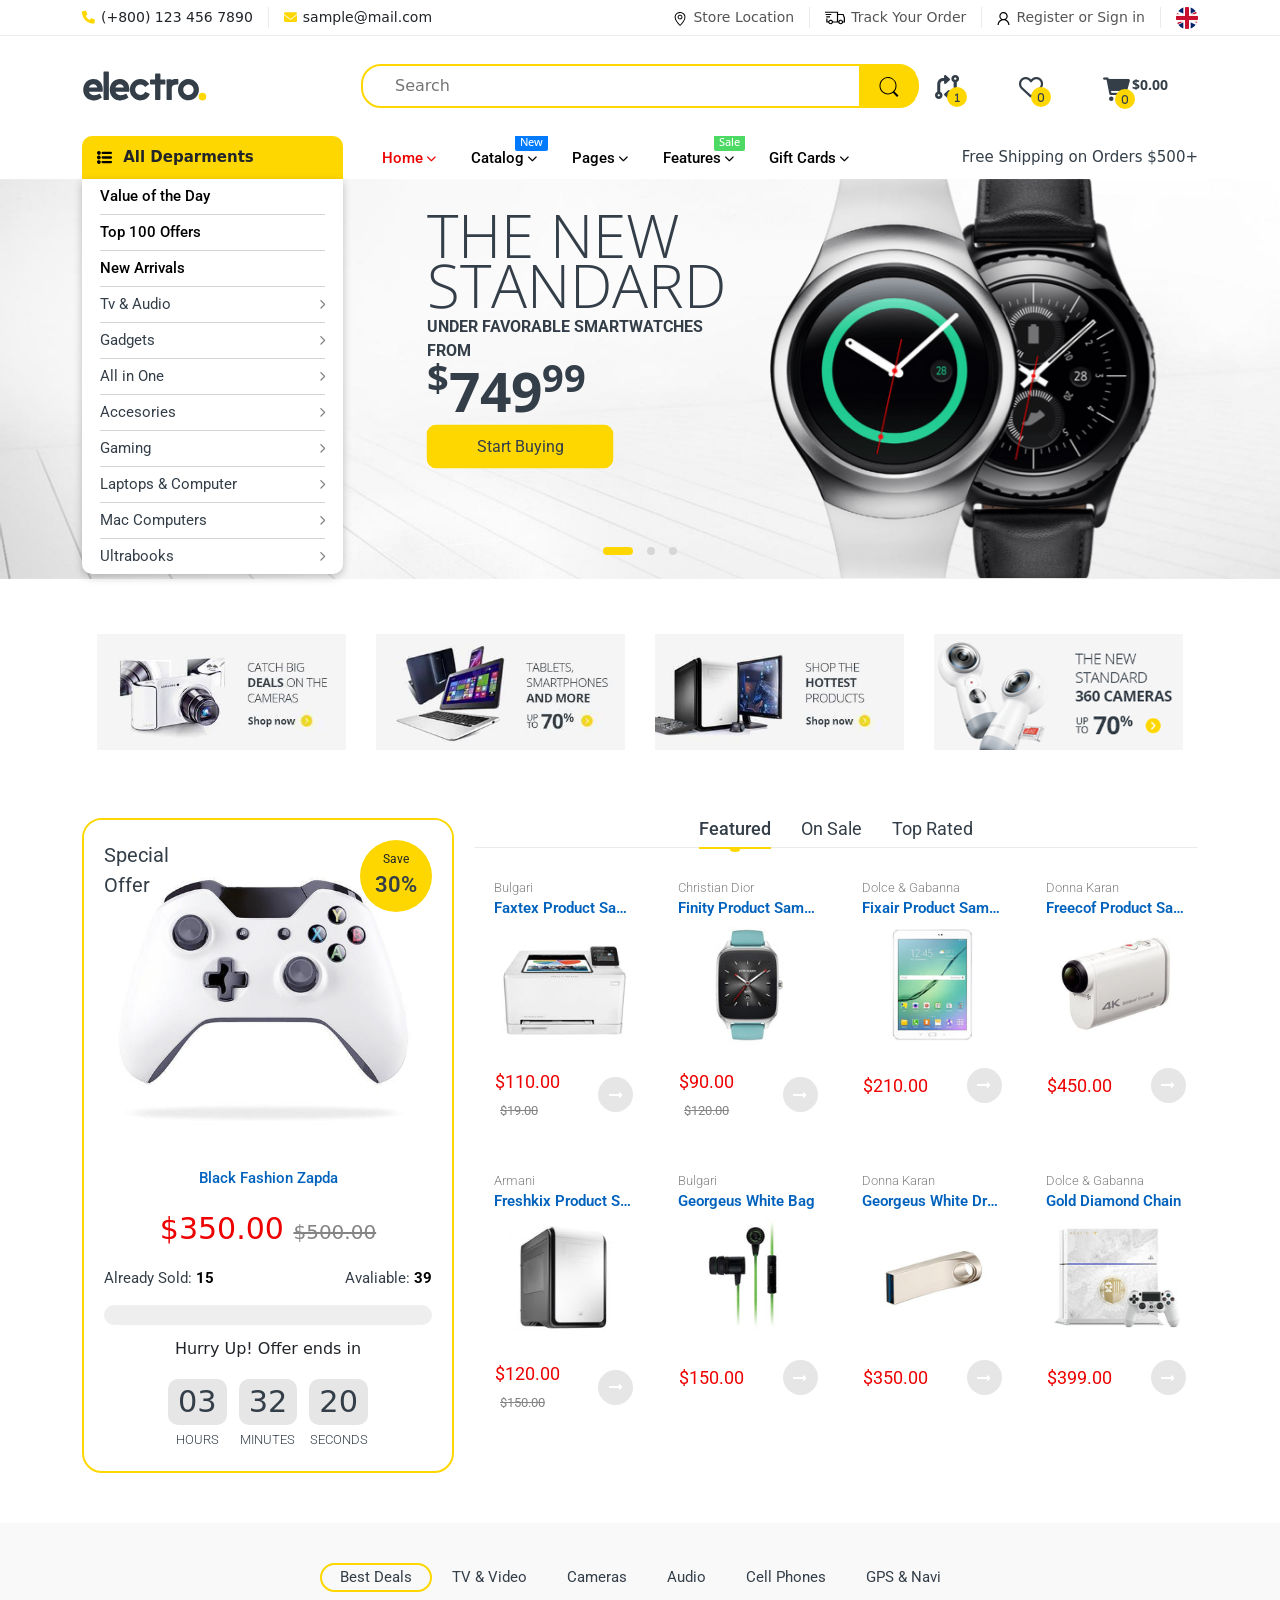
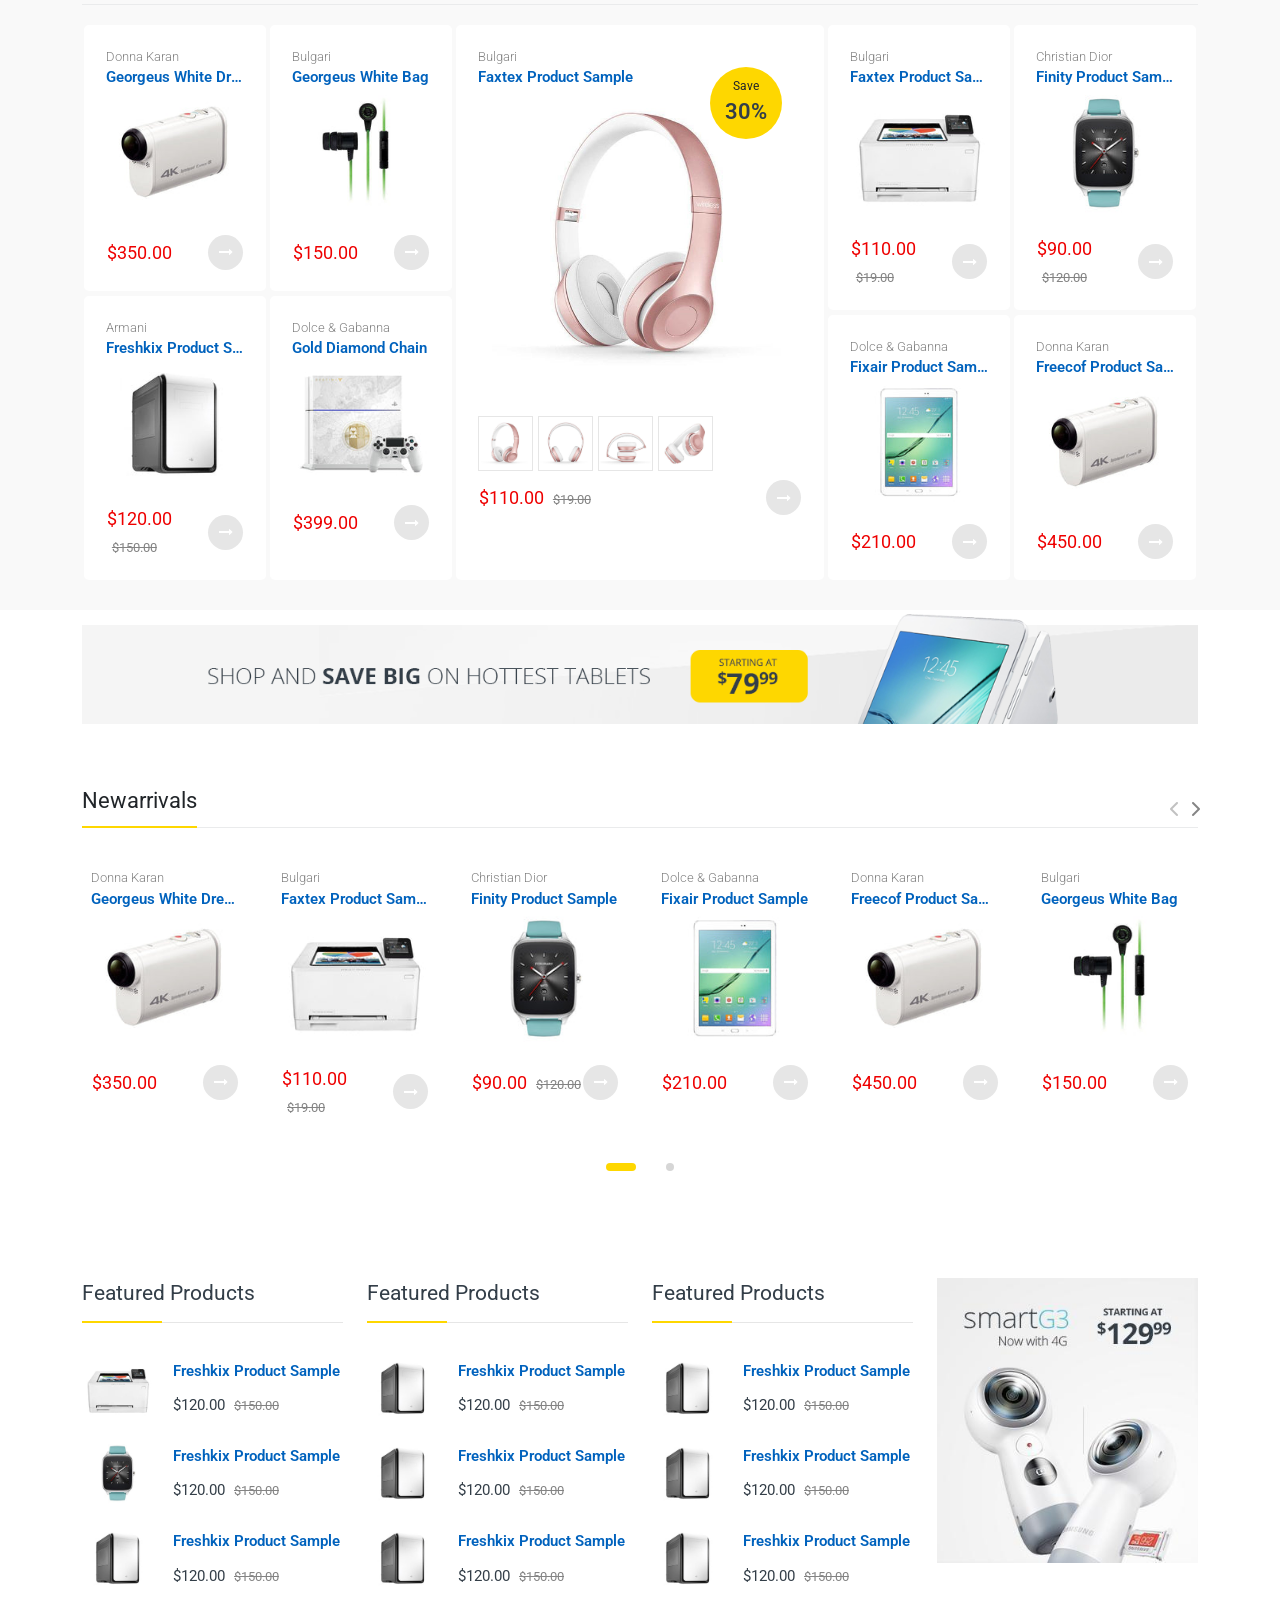
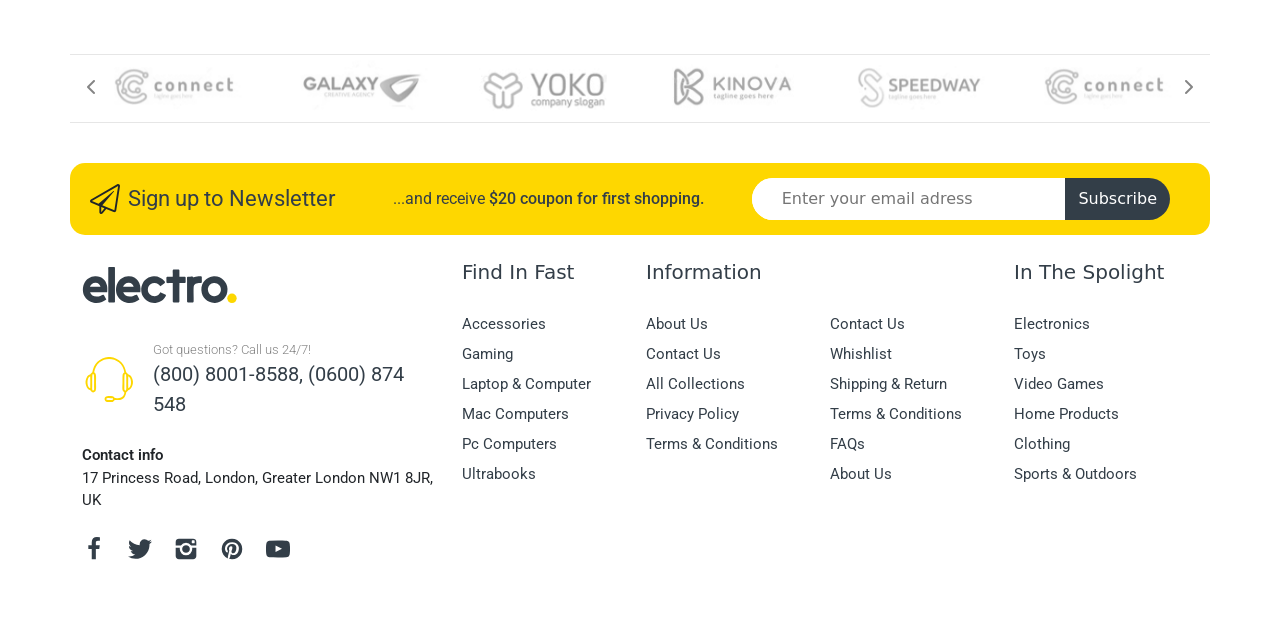
==== commit d97c37be: "DetailsPageRLittleChanges" ====
--- a/Electro/index.html
+++ b/Electro/index.html
@@ -70,6 +70,22 @@
             </a></div>
           <div class="language topheadEl">
             <img class="langIcon" src="./assets/images/languages/download.png" alt="">
+            <div class="languageCard">
+              <div class="cardwrapper">
+                <div class="eng lang">
+                  <img class="langIcon" src="./assets/images/languages/download.png" alt="">
+                  <span>English</span>
+                </div>
+                <div class="rus lang">
+                  <img class="langIcon" src="./assets/images/languages/download.jpg" alt="">
+                  <span>Pусский</span>
+                </div>
+                <div class="aze lang">
+                  <img class="langIcon" src="./assets/images/languages/downfload.png" alt="">
+                  <span>Azərbaycanca</span>
+                </div>
+              </div>
+            </div>
           </div>
         </div>
       </div>
@@ -111,7 +127,8 @@
                       d="M16.64 2.24c5.888-2.56 12.672-2.88 18.816-0.96 6.016 1.92 11.2 6.080 14.592 11.392 3.648 5.568 5.12 12.48 4.224 19.072-0.64 5.312-2.944 10.368-6.336 14.464 4.288 4.416 8.64 8.768 12.864 13.184-1.408 1.536-3.072 2.944-4.288 4.608h-0.32c-0.064-0.448-0.576-0.64-0.768-0.96-4.096-4.16-8.128-8.32-12.16-12.416-4.672 3.456-10.496 5.376-16.384 5.312-6.080-0.064-12.096-2.368-16.768-6.208-6.272-5.184-9.984-13.184-10.112-21.312v-0.832c0.064-4.736 1.344-9.536 3.712-13.632 2.88-5.184 7.488-9.408 12.928-11.712M26.048 3.328c-8.448 0.384-16.32 5.696-20.096 13.184-2.816 5.504-3.456 12.096-1.856 18.112 1.472 5.44 4.864 10.304 9.472 13.632 3.84 2.752 8.576 4.288 13.312 4.352 5.056 0.128 10.112-1.472 14.208-4.48 3.776-2.688 6.72-6.464 8.384-10.752 2.432-5.888 2.432-12.8 0.064-18.752-1.92-4.864-5.504-9.088-9.984-11.84-4.032-2.496-8.832-3.712-13.504-3.456z">
                     </path>
                   </svg>
-                </span></button>
+                </span>
+              </button>
             </form>
           </div>
           <div class="bottomheadTools col-lg-3 col-md-3 col-sm-6">
@@ -122,7 +139,7 @@
             <div class="likedProduct tool d-none d-lg-inline-block"><a href=""><span><i
                     class="fa-regular fa-heart"><span class="indicateCount">0</span></i></span>
               </a></div>
-            <div class="search tool d-lg-none d-md-inline-block d-sm-inline-block"><a href="">
+            <div class="search tool d-lg-none d-md-inline-block d-sm-inline-block"><a>
                 <svg version="1.1" xmlns="http://www.w3.org/2000/svg" width="20" height="20" viewBox="0 0 61 64">
                   <path
                     d="M16.64 2.24c5.888-2.56 12.672-2.88 18.816-0.96 6.016 1.92 11.2 6.080 14.592 11.392 3.648 5.568 5.12 12.48 4.224 19.072-0.64 5.312-2.944 10.368-6.336 14.464 4.288 4.416 8.64 8.768 12.864 13.184-1.408 1.536-3.072 2.944-4.288 4.608h-0.32c-0.064-0.448-0.576-0.64-0.768-0.96-4.096-4.16-8.128-8.32-12.16-12.416-4.672 3.456-10.496 5.376-16.384 5.312-6.080-0.064-12.096-2.368-16.768-6.208-6.272-5.184-9.984-13.184-10.112-21.312v-0.832c0.064-4.736 1.344-9.536 3.712-13.632 2.88-5.184 7.488-9.408 12.928-11.712M26.048 3.328c-8.448 0.384-16.32 5.696-20.096 13.184-2.816 5.504-3.456 12.096-1.856 18.112 1.472 5.44 4.864 10.304 9.472 13.632 3.84 2.752 8.576 4.288 13.312 4.352 5.056 0.128 10.112-1.472 14.208-4.48 3.776-2.688 6.72-6.464 8.384-10.752 2.432-5.888 2.432-12.8 0.064-18.752-1.92-4.864-5.504-9.088-9.984-11.84-4.032-2.496-8.832-3.712-13.504-3.456z">
@@ -174,6 +191,23 @@
           </div>
         </div>
       </div>
+    </div>
+  </div>
+  <div class="mobilesearch">
+    <div class="container">
+      <form action="">
+        <input type="text" placeholder="Search" class="search">
+        <button type="submit" class="search-icon">
+          <span>
+            <svg version="1.1" xmlns="http://www.w3.org/2000/svg" width="20" height="20" viewBox="0 0 61 64">
+              <title>electro-search-icon</title>
+              <path
+                d="M16.64 2.24c5.888-2.56 12.672-2.88 18.816-0.96 6.016 1.92 11.2 6.080 14.592 11.392 3.648 5.568 5.12 12.48 4.224 19.072-0.64 5.312-2.944 10.368-6.336 14.464 4.288 4.416 8.64 8.768 12.864 13.184-1.408 1.536-3.072 2.944-4.288 4.608h-0.32c-0.064-0.448-0.576-0.64-0.768-0.96-4.096-4.16-8.128-8.32-12.16-12.416-4.672 3.456-10.496 5.376-16.384 5.312-6.080-0.064-12.096-2.368-16.768-6.208-6.272-5.184-9.984-13.184-10.112-21.312v-0.832c0.064-4.736 1.344-9.536 3.712-13.632 2.88-5.184 7.488-9.408 12.928-11.712M26.048 3.328c-8.448 0.384-16.32 5.696-20.096 13.184-2.816 5.504-3.456 12.096-1.856 18.112 1.472 5.44 4.864 10.304 9.472 13.632 3.84 2.752 8.576 4.288 13.312 4.352 5.056 0.128 10.112-1.472 14.208-4.48 3.776-2.688 6.72-6.464 8.384-10.752 2.432-5.888 2.432-12.8 0.064-18.752-1.92-4.864-5.504-9.088-9.984-11.84-4.032-2.496-8.832-3.712-13.504-3.456z">
+              </path>
+            </svg>
+          </span>
+        </button>
+      </form>
     </div>
   </div>
   <div class="mobile-department d-lg-none">
@@ -932,27 +966,9 @@
                   d="M28.224 0h2.496c4.544 0.256 9.088 1.984 12.48 5.056 5.568 4.928 8.256 13.056 6.336 20.288-1.216 4.864-4.416 9.024-8.384 12.032 6.4 2.944 12.16 7.744 15.040 14.272 1.728 3.712 2.56 7.744 2.88 11.776v0.576h-5.888c-0.064-5.568-2.112-11.2-5.824-15.36-4.864-5.568-12.416-8.576-19.776-7.872-7.296 0.576-14.144 4.864-18.176 11.008-2.368 3.584-3.328 7.936-3.52 12.224h-5.888v-0.64c0.384-4.032 1.216-8 2.88-11.712 2.88-6.528 8.64-11.328 15.040-14.272-6.144-4.16-9.536-11.776-8.832-19.072 0.704-9.728 9.472-17.792 19.136-18.304M26.304 6.208c-5.44 0.96-9.92 5.376-11.136 10.752-1.92 7.040 2.56 15.168 9.6 17.216 6.848 2.24 14.976-1.024 18.176-7.552 2.88-5.696 1.216-13.056-3.648-17.216-3.456-3.136-8.448-4.16-12.992-3.2z">
                 </path>
               </svg></a></li>
-          <li><a href=""><svg version="1.1" xmlns="http://www.w3.org/2000/svg" width="20" height="20"
-                viewBox="0 0 59 64">
-                <title>electro-user-icon</title>
-                <path
-                  d="M28.224 0h2.496c4.544 0.256 9.088 1.984 12.48 5.056 5.568 4.928 8.256 13.056 6.336 20.288-1.216 4.864-4.416 9.024-8.384 12.032 6.4 2.944 12.16 7.744 15.040 14.272 1.728 3.712 2.56 7.744 2.88 11.776v0.576h-5.888c-0.064-5.568-2.112-11.2-5.824-15.36-4.864-5.568-12.416-8.576-19.776-7.872-7.296 0.576-14.144 4.864-18.176 11.008-2.368 3.584-3.328 7.936-3.52 12.224h-5.888v-0.64c0.384-4.032 1.216-8 2.88-11.712 2.88-6.528 8.64-11.328 15.040-14.272-6.144-4.16-9.536-11.776-8.832-19.072 0.704-9.728 9.472-17.792 19.136-18.304M26.304 6.208c-5.44 0.96-9.92 5.376-11.136 10.752-1.92 7.040 2.56 15.168 9.6 17.216 6.848 2.24 14.976-1.024 18.176-7.552 2.88-5.696 1.216-13.056-3.648-17.216-3.456-3.136-8.448-4.16-12.992-3.2z">
-                </path>
-              </svg></a></li>
-          <li><a href=""><svg version="1.1" xmlns="http://www.w3.org/2000/svg" width="20" height="20"
-                viewBox="0 0 59 64">
-                <title>electro-user-icon</title>
-                <path
-                  d="M28.224 0h2.496c4.544 0.256 9.088 1.984 12.48 5.056 5.568 4.928 8.256 13.056 6.336 20.288-1.216 4.864-4.416 9.024-8.384 12.032 6.4 2.944 12.16 7.744 15.040 14.272 1.728 3.712 2.56 7.744 2.88 11.776v0.576h-5.888c-0.064-5.568-2.112-11.2-5.824-15.36-4.864-5.568-12.416-8.576-19.776-7.872-7.296 0.576-14.144 4.864-18.176 11.008-2.368 3.584-3.328 7.936-3.52 12.224h-5.888v-0.64c0.384-4.032 1.216-8 2.88-11.712 2.88-6.528 8.64-11.328 15.040-14.272-6.144-4.16-9.536-11.776-8.832-19.072 0.704-9.728 9.472-17.792 19.136-18.304M26.304 6.208c-5.44 0.96-9.92 5.376-11.136 10.752-1.92 7.040 2.56 15.168 9.6 17.216 6.848 2.24 14.976-1.024 18.176-7.552 2.88-5.696 1.216-13.056-3.648-17.216-3.456-3.136-8.448-4.16-12.992-3.2z">
-                </path>
-              </svg></a></li>
-          <li><a href=""><svg version="1.1" xmlns="http://www.w3.org/2000/svg" width="20" height="20"
-                viewBox="0 0 59 64">
-                <title>electro-user-icon</title>
-                <path
-                  d="M28.224 0h2.496c4.544 0.256 9.088 1.984 12.48 5.056 5.568 4.928 8.256 13.056 6.336 20.288-1.216 4.864-4.416 9.024-8.384 12.032 6.4 2.944 12.16 7.744 15.040 14.272 1.728 3.712 2.56 7.744 2.88 11.776v0.576h-5.888c-0.064-5.568-2.112-11.2-5.824-15.36-4.864-5.568-12.416-8.576-19.776-7.872-7.296 0.576-14.144 4.864-18.176 11.008-2.368 3.584-3.328 7.936-3.52 12.224h-5.888v-0.64c0.384-4.032 1.216-8 2.88-11.712 2.88-6.528 8.64-11.328 15.040-14.272-6.144-4.16-9.536-11.776-8.832-19.072 0.704-9.728 9.472-17.792 19.136-18.304M26.304 6.208c-5.44 0.96-9.92 5.376-11.136 10.752-1.92 7.040 2.56 15.168 9.6 17.216 6.848 2.24 14.976-1.024 18.176-7.552 2.88-5.696 1.216-13.056-3.648-17.216-3.456-3.136-8.448-4.16-12.992-3.2z">
-                </path>
-              </svg></a></li>
+          <li><a href=""><i class="fa-solid fa-code-compare"></i></a></li>
+          <li><a href=""><i class="fa-regular fa-heart"></i></a></li>
+          <li><a href=""><img class="langIcon" src="./assets/images/languages/download.png" alt=""></a></li>
         </ul>
       </li>
       <li class="menu-mainEl topThree"><a href="">Value of the Day</a></li>
@@ -1168,8 +1184,46 @@
         </ul>
       </li>
     </ul>
+    <div class="bottomsidebar">
+      <ul class="bottominfo">
+        <li class="infolistItem">
+          <a>
+            <svg version="1.1" xmlns="http://www.w3.org/2000/svg" width="14" height="14" viewBox="0 0 64 64">
+              <path
+                d="M57.6 52.032v0c0 0.896-0.192 1.6-0.64 2.112-0.448 0.576-0.896 1.024-1.344 1.536-1.038 1.087-2.102 2.111-3.208 3.088l-0.056 0.048c-1.063 0.938-2.26 1.768-3.548 2.448l-0.1 0.048c-1.92 0.896-4.096 1.344-6.592 1.344s-4.8-0.448-6.912-1.344c-3.864-1.425-7.171-3.538-9.927-6.215l0.007 0.007c-2.819-2.68-5.416-5.521-7.806-8.535l-0.13-0.169c-2.143-3.278-3.239-4.883-4.345-6.482l1.017 1.554c-0.928-1.346-1.925-2.956-2.847-4.613l-0.161-0.315c-0.863-1.579-1.767-3.518-2.557-5.514l-0.131-0.374c-0.793-1.952-1.339-4.213-1.531-6.574l-0.005-0.082c-0.704-4.48-0.448-8.192 0.896-11.264 1.28-3.072 3.008-5.504 5.12-7.296 0.704-0.768 1.408-1.472 1.984-2.24 0.64-0.704 1.472-1.088 2.56-1.088 1.472 0 2.752 0.768 3.84 2.368 1.088 1.536 1.856 2.752 2.368 3.648 0.576 0.896 1.28 2.112 2.112 3.648 0.726 1.36 1.152 2.974 1.152 4.688 0 0.017-0 0.034-0 0.051v-0.003c-0.256 2.368-1.28 4.032-3.2 5.056-1.856 1.024-3.136 2.432-3.904 4.224-0.192 0.768-0.192 1.536-0.064 2.368s0.32 1.664 0.64 2.368c0.192 0.896 0.512 1.856 1.088 2.752s1.152 1.856 1.6 2.88c1.152 1.664 2.368 3.264 3.648 4.8 1.268 1.528 2.722 2.84 4.343 3.922l0.073 0.046c0.576 0.448 1.344 0.96 2.368 1.664 0.96 0.704 1.984 0.96 3.072 0.704 0.96-0.192 1.728-0.576 2.304-1.216 0.512-0.64 1.024-1.344 1.536-2.048 0.704-0.448 1.344-0.96 1.856-1.536 0.512-0.64 1.088-1.024 1.792-1.216 1.6-0.448 3.136-0.128 4.544 0.832s2.56 1.92 3.456 2.816c1.152 0.96 2.304 1.984 3.456 3.072 1.152 1.024 1.856 2.368 2.176 4.032z">
+              </path>
+            </svg><span style="display: block !important;">Call</span></a>
+        </li>
+        <li class="infolistItem">
+          <a>
+            <svg version="1.1" xmlns="http://www.w3.org/2000/svg" width="14" height="19" viewBox="0 0 64 64">
+              <path
+                d="M59.456 53.696v-27.392q-1.152 1.28-2.496 2.304-9.536 7.36-15.232 12.096-1.792 1.536-2.944 2.368t-3.072 1.792-3.648 0.832h-0.128q-1.664 0-3.648-0.832t-3.072-1.792-2.944-2.368q-5.632-4.736-15.232-12.096-1.344-1.024-2.496-2.304v27.392q0 0.448 0.384 0.832t0.768 0.32h52.608q0.448 0 0.768-0.32t0.384-0.832zM59.456 16.192v-0.896t-0.064-0.448-0.064-0.448-0.192-0.32-0.32-0.256-0.512-0.128h-52.608q-0.448 0-0.768 0.384t-0.384 0.768q0 6.016 5.312 10.176 6.848 5.376 14.272 11.264 0.256 0.192 1.28 1.088t1.6 1.344 1.6 1.088 1.792 1.024 1.536 0.32h0.128q0.704 0 1.536-0.32t1.792-1.024 1.6-1.088 1.6-1.344 1.28-1.088q7.424-5.888 14.336-11.264 1.92-1.536 3.584-4.16t1.664-4.672zM64 14.848v38.848q0 2.368-1.664 4.032t-4.032 1.728h-52.608q-2.304 0-4.032-1.728t-1.664-4.032v-38.848q0-2.368 1.664-4.032t4.032-1.664h52.608q2.368 0 4.032 1.664t1.664 4.032z">
+              </path>
+            </svg><span style="display: block !important;">Contact</span></a>
+        </li>
+        <li class="infolistItem">
+          <a>
+            <svg version="1.1" xmlns="http://www.w3.org/2000/svg" width="14" height="14" viewBox="0 0 62 64">
+              <path
+                d="M0 30.976q0-12.864 9.088-21.888t21.888-9.088 21.952 9.088 9.088 21.888-9.088 21.952-21.952 9.088-21.888-9.088-9.088-21.952zM4.032 32q0.448 10.624 8 18.112 3.328-2.368 6.976-3.84-2.752-6.784-3.008-14.272h-11.968zM4.032 30.016h11.968q0.256-6.656 2.368-12.544-3.968-1.6-7.488-4.352-6.528 7.232-6.848 16.896zM12.224 11.648q3.264 2.496 6.912 3.968 2.752-6.464 7.488-11.264-8.384 1.408-14.4 7.296zM13.504 51.52q5.632 4.864 13.12 6.080-4.096-4.096-6.72-9.472-3.392 1.216-6.4 3.392zM17.984 32q0.256 7.104 2.88 13.632 4.416-1.408 9.152-1.664v-11.968h-12.032zM17.984 30.016h12.032v-10.048q-4.992-0.192-9.792-1.856-1.984 5.632-2.24 11.904zM20.992 16.256q4.416 1.472 9.024 1.728v-13.952h-0.128q-5.76 4.864-8.896 12.224zM21.76 47.36q3.136 6.4 8.128 10.624h0.128v-11.968q-4.416 0.256-8.256 1.344zM32 57.984h0.128q4.992-4.224 8.128-10.624-3.904-1.088-8.256-1.344v11.968zM32 43.968q4.736 0.256 9.152 1.664 2.624-6.528 2.88-13.632h-12.032v11.968zM32 30.016h12.032q-0.256-6.272-2.304-11.904-4.736 1.664-9.728 1.856v10.048zM32 17.984q4.608-0.256 9.024-1.728-3.136-7.36-8.896-12.224h-0.128v13.952zM35.392 57.6q7.488-1.216 13.12-6.080-3.008-2.176-6.4-3.392-2.624 5.376-6.72 9.472zM35.392 4.352q4.736 4.8 7.488 11.264 3.648-1.472 6.848-3.968-5.952-5.888-14.336-7.296zM43.008 46.272q3.648 1.472 6.976 3.84 7.488-7.488 8-18.112h-11.968q-0.256 7.488-3.008 14.272zM43.648 17.472q2.112 5.888 2.368 12.544h11.968q-0.384-9.664-6.848-16.896-3.52 2.752-7.488 4.352z">
+              </path>
+            </svg><span style="display: block !important;">Store Info</span></a>
+        </li>
+        <li class="infolistItem">
+          <a>
+            <svg version="1.1" xmlns="http://www.w3.org/2000/svg" width="14" height="14" viewBox="0 0 49 64">
+              <path
+                d="M22.912 0h3.84c6.848 0.896 13.632 3.968 17.92 9.536 2.752 3.52 4.224 7.872 4.544 12.288v3.072c-0.512 5.824-2.688 11.328-5.504 16.32-4.928 8.64-11.968 15.808-18.944 22.784h-0.128c-7.424-6.464-13.44-14.4-18.752-22.656-3.136-4.928-5.44-10.56-5.888-16.448v-2.624c0.512-8.384 5.888-16.192 13.44-19.648 2.944-1.472 6.208-2.176 9.472-2.624M14.336 6.976c-4.928 2.688-8.768 7.616-9.664 13.184-0.704 4.8 0.576 9.6 2.496 13.888 4.096 9.216 10.688 16.896 17.472 24.192 0.192-0.128 0.512-0.32 0.64-0.448 6.016-6.72 11.904-13.76 16.256-21.696 2.496-4.736 3.968-10.112 3.2-15.488-0.832-6.144-5.248-11.456-10.752-14.208-6.144-3.136-13.696-2.688-19.648 0.576zM23.296 12.992c4.288-0.512 9.024 1.408 11.2 5.248 2.304 4.48 1.28 10.752-2.944 13.696-5.504 3.968-14.592 1.984-17.344-4.352-1.472-3.136-0.704-6.72 0.832-9.6 1.728-2.88 4.992-4.608 8.256-4.992M22.336 17.472c-1.92 0.64-3.648 2.112-4.224 4.16-1.152 3.776 1.984 8.256 6.016 8.192 3.776 0.384 7.808-2.688 7.36-6.72 0-4.48-5.184-7.168-9.152-5.632z">
+              </path>
+            </svg><span style="display: block !important;">Directions</span></a>
+        </li>
+      </ul>
+    </div>
   </div>
 
+  <div class="goUp">
+    <a href="#"><i class="fas fa-chevron-up"></i></a>
   </div>
 </header>
 
--- a/Electro/assets/sass/main.css
+++ b/Electro/assets/sass/main.css
@@ -1,6 +1,29 @@
+@charset "UTF-8";
 body {
   scroll-behavior: smooth;
   overflow-x: hidden !important;
+  /* Track */
+  /* Handle */
+  /* Handle on hover */
+}
+
+body ::-webkit-scrollbar {
+  height: 4px;
+  width: 6px;
+}
+
+body ::-webkit-scrollbar-track {
+  background: #f1f1f1;
+  border-radius: 3px;
+}
+
+body ::-webkit-scrollbar-thumb {
+  background: #fed700;
+  border-radius: 3px;
+}
+
+body ::-webkit-scrollbar-thumb:hover {
+  background: #fed700;
 }
 
 header .topheader {
@@ -64,6 +87,7 @@
 }
 
 header .topheader .topheadElements .top-header__right .language {
+  position: relative;
   cursor: pointer;
 }
 
@@ -73,6 +97,50 @@
   width: 22px;
   -o-object-fit: cover;
      object-fit: cover;
+}
+
+header .topheader .topheadElements .top-header__right .language .languageCard {
+  visibility: hidden;
+  opacity: 0;
+  -webkit-transition: 0.3s ease-in;
+  transition: 0.3s ease-in;
+  margin-top: 8px;
+  z-index: 9999999;
+  position: absolute;
+  left: auto;
+  top: 100%;
+  right: 0;
+  border: 1px solid #dddddd;
+  border-top: 3px solid #fed700;
+  border-bottom-right-radius: 10px;
+  border-bottom-left-radius: 10px;
+  background-color: white;
+  display: block;
+  width: 180px;
+  padding: 15px 25px 15px;
+}
+
+header .topheader .topheadElements .top-header__right .language .languageCard .langIcon {
+  margin-right: 5px;
+}
+
+header .topheader .topheadElements .top-header__right .language .languageCard .lang {
+  margin-bottom: 5px;
+  display: -webkit-box;
+  display: -ms-flexbox;
+  display: flex;
+  -webkit-box-align: center;
+      -ms-flex-align: center;
+          align-items: center;
+}
+
+header .topheader .topheadElements .top-header__right .language .languageCard .lang:last-child {
+  margin-bottom: 0px;
+}
+
+header .topheader .topheadElements .top-header__right .language .langactive {
+  visibility: visible;
+  opacity: 1;
 }
 
 header .topheader .topheadElements .top-header__right .topheadEl {
@@ -202,13 +270,18 @@
           align-items: center;
 }
 
-header .bottomheader .pc-deparment .bottomheadElements .searchArea .searchInp {
+header .bottomheader .pc-deparment .bottomheadElements .searchArea form {
+  width: 100%;
+}
+
+header .bottomheader .pc-deparment .bottomheadElements .searchArea form .searchInp {
   margin: 0 30px;
+  width: 100%;
   border: none;
   outline: none;
 }
 
-header .bottomheader .pc-deparment .bottomheadElements .searchArea .sbmtBtn {
+header .bottomheader .pc-deparment .bottomheadElements .searchArea form .sbmtBtn {
   position: absolute;
   top: -1px;
   bottom: 2px;
@@ -295,32 +368,57 @@
   margin-left: 5px;
 }
 
+header .mobilesearch {
+  opacity: 0;
+  visibility: hidden;
+  height: auto;
+  -webkit-transform: translate(0);
+          transform: translate(0);
+  display: block !important;
+  position: absolute;
+  width: 100%;
+  padding: 15px 0;
+  background-color: white;
+  -webkit-box-shadow: rgba(99, 99, 99, 0.2) 0px 2px 8px 0px;
+          box-shadow: rgba(99, 99, 99, 0.2) 0px 2px 8px 0px;
+  z-index: 99998;
+  -webkit-transition: 0.225s ease-in-out;
+  transition: 0.225s ease-in-out;
+}
+
+header .mobilesearch form {
+  width: 100%;
+  display: -webkit-box;
+  display: -ms-flexbox;
+  display: flex;
+  margin: 8px 0px;
+}
+
+header .mobilesearch form .search {
+  width: 95%;
+  border: none;
+  outline: none;
+}
+
+header .mobilesearch form .search-icon {
+  width: 5%;
+  border: none;
+  outline: none;
+  background-color: white;
+}
+
+header .mobilesearchActive {
+  -webkit-transition: 0.225s ease-in;
+  transition: 0.225s ease-in;
+  opacity: 1;
+  visibility: visible;
+}
+
 header .mobile-department {
-  /* Track */
-  /* Handle */
-  /* Handle on hover */
-  display: -webkit-box;
-  display: -ms-flexbox;
-  display: flex;
-  overflow-x: auto;
-  overflow-y: hidden;
+  display: -webkit-box;
+  display: -ms-flexbox;
+  display: flex;
   margin: 15px 0;
-}
-
-header .mobile-department ::-webkit-scrollbar {
-  height: 4px;
-}
-
-header .mobile-department ::-webkit-scrollbar-track {
-  background: #f1f1f1;
-}
-
-header .mobile-department ::-webkit-scrollbar-thumb {
-  background: #fed700;
-}
-
-header .mobile-department ::-webkit-scrollbar-thumb:hover {
-  background: #fed700;
 }
 
 header .mobile-department .mobile-department-list {
@@ -340,8 +438,14 @@
   -webkit-box-flex: 0;
       -ms-flex: 0 0 auto;
           flex: 0 0 auto;
-  width: 25%;
-  padding: 0 7.5px 15px;
+  display: -webkit-box;
+  display: -ms-flexbox;
+  display: flex;
+  -webkit-box-pack: center;
+      -ms-flex-pack: center;
+          justify-content: center;
+  width: 20%;
+  padding: 0 15px 15px;
 }
 
 header .mobile-department .mobile-department-list li a {
@@ -1027,15 +1131,17 @@
 header .sidebar {
   height: 100vh;
   position: fixed;
-  background-color: white;
+  background-color: white !important;
   z-index: 99999;
   top: 0;
   left: 0;
   width: 300px;
-  -webkit-transform: translateX(-100%);
-          transform: translateX(-100%);
+  -webkit-transform: translateX(-104%);
+          transform: translateX(-104%);
   -webkit-transition: 0.2s ease-in;
   transition: 0.2s ease-in;
+  -webkit-box-shadow: rgba(14, 30, 37, 0.12) 0px 2px 4px 0px, rgba(14, 30, 37, 0.32) 0px 2px 16px 0px;
+          box-shadow: rgba(14, 30, 37, 0.12) 0px 2px 4px 0px, rgba(14, 30, 37, 0.32) 0px 2px 16px 0px;
 }
 
 header .sidebar .ndeg {
@@ -1061,11 +1167,18 @@
   position: relative;
   overflow-x: hidden;
   overflow-y: auto;
-  height: 100%;
 }
 
 header .sidebar .mobile-touch-menu .headerSiderbar {
   padding: 0px;
+}
+
+header .sidebar .mobile-touch-menu .headerSiderbar .langIcon {
+  border-radius: 50%;
+  height: 22px;
+  width: 22px;
+  -o-object-fit: cover;
+     object-fit: cover;
 }
 
 header .sidebar .mobile-touch-menu .headerSiderbar ul {
@@ -1093,6 +1206,20 @@
   padding: 13px 20px;
 }
 
+header .sidebar .mobile-touch-menu .headerSiderbar ul li a {
+  display: -webkit-box;
+  display: -ms-flexbox;
+  display: flex;
+  -webkit-box-align: center;
+      -ms-flex-align: center;
+          align-items: center;
+}
+
+header .sidebar .mobile-touch-menu .headerSiderbar ul li a i {
+  font-size: 23px;
+  color: #333e48;
+}
+
 header .sidebar .mobile-touch-menu .headerSiderbar ul li:last-child {
   border-right: none;
 }
@@ -1176,6 +1303,45 @@
   padding-left: 0px;
   z-index: -10;
   left: 0;
+}
+
+header .sidebar .bottomsidebar {
+  background-color: white;
+  width: 100% !important;
+}
+
+header .sidebar .bottomsidebar .bottominfo {
+  padding: 5px 0px;
+  display: -webkit-box;
+  display: -ms-flexbox;
+  display: flex;
+  padding-left: 0px;
+  background-color: #fed700;
+  position: absolute;
+  width: 100% !important;
+  bottom: 0px;
+  left: 0px;
+  margin-bottom: 0px;
+}
+
+header .sidebar .bottomsidebar .bottominfo .infolistItem {
+  width: calc(100% / 4);
+  list-style: none;
+  display: table-cell;
+  vertical-align: middle;
+  text-align: center;
+}
+
+header .sidebar .bottomsidebar .bottominfo .infolistItem a {
+  color: #333e48;
+  display: block;
+  position: relative;
+  font-size: 12px;
+}
+
+header .sidebar .bottomsidebar .bottominfo .infolistItem span {
+  font-size: 12px;
+  font-weight: 500;
 }
 
 header .active-mobile-menu {
@@ -2582,6 +2748,25 @@
   margin-top: 20px;
   padding-top: 40px;
   background-color: #f9f9f9ee;
+  /* Track */
+  /* Handle */
+  /* Handle on hover */
+}
+
+#shoplistBannersecond ::-webkit-scrollbar {
+  height: 4px;
+}
+
+#shoplistBannersecond ::-webkit-scrollbar-track {
+  background: #f1f1f1;
+}
+
+#shoplistBannersecond ::-webkit-scrollbar-thumb {
+  background: #fed700;
+}
+
+#shoplistBannersecond ::-webkit-scrollbar-thumb:hover {
+  background: #fed700;
 }
 
 #shoplistBannersecond .active {
@@ -5281,12 +5466,53 @@
   background-color: black;
 }
 
-#productlistPage .productlistpageLeftside .productfilter .heading {
+#productlistPage #productList {
+  margin-top: 100px;
+}
+
+#productlistPage #productList .activefilterside {
+  -webkit-transform: translateX(0px);
+          transform: translateX(0px);
+}
+
+#productlistPage #productList .productlistpageLeftside .productfilter .opncloseSide {
+  position: absolute;
+  top: 10px;
+  right: 10px;
+  text-align: center;
+  cursor: pointer;
+  background: #f5f5f5;
+  width: 35px;
+  height: 35px;
+  line-height: 35px;
+  display: -webkit-box;
+  display: -ms-flexbox;
+  display: flex;
+  -webkit-box-align: center;
+      -ms-flex-align: center;
+          align-items: center;
+  -webkit-box-pack: center;
+      -ms-flex-pack: center;
+          justify-content: center;
+  border-radius: 50%;
+  -webkit-transition: 0.225s;
+  transition: 0.225s;
+}
+
+#productlistPage #productList .productlistpageLeftside .productfilter .opncloseSide:hover {
+  background-color: #fed700;
+}
+
+#productlistPage #productList .productlistpageLeftside .productfilter .opncloseSide svg {
+  fill: #333e48;
+}
+
+#productlistPage #productList .productlistpageLeftside .productfilter .heading {
   position: relative;
   margin: 40px 0px;
 }
 
-#productlistPage .productlistpageLeftside .productfilter .heading .nameofdiv {
+#productlistPage #productList .productlistpageLeftside .productfilter .heading .nameofdiv {
   font-family: "Open Sans", sans-serif;
   font-weight: 400;
   font-size: 25px;
@@ -5295,7 +5521,7 @@
   margin-bottom: 0px;
 }
 
-#productlistPage .productlistpageLeftside .productfilter .heading .nameofdiv:after {
+#productlistPage #productList .productlistpageLeftside .productfilter .heading .nameofdiv:after {
   content: "";
   position: absolute;
   background-color: #fed700;
@@ -5307,23 +5533,23 @@
   transition: 0.3s;
 }
 
-#productlistPage .productlistpageLeftside .productfilter .mylist {
+#productlistPage #productList .productlistpageLeftside .productfilter .mylist {
   padding-left: 0px;
 }
 
-#productlistPage .productlistpageLeftside .productfilter .mylist .listelement {
+#productlistPage #productList .productlistpageLeftside .productfilter .mylist .listelement {
   width: 100%;
   background-color: white;
   border-bottom: 1px solid #eaebec;
   margin-bottom: 40px;
 }
 
-#productlistPage .productlistpageLeftside .productfilter .mylist .listelement .filters {
+#productlistPage #productList .productlistpageLeftside .productfilter .mylist .listelement .filters {
   list-style: none;
   width: 100%;
 }
 
-#productlistPage .productlistpageLeftside .productfilter .mylist .listelement .filters .filtername {
+#productlistPage #productList .productlistpageLeftside .productfilter .mylist .listelement .filters .filtername {
   width: 100%;
   display: -webkit-box;
   display: -ms-flexbox;
@@ -5339,99 +5565,207 @@
   font-weight: 600;
 }
 
-#productlistPage .productlistpageLeftside .productfilter .mylist .listelement .filters .filtername h6 {
+#productlistPage #productList .productlistpageLeftside .productfilter .mylist .listelement .filters .filtername h6 {
   color: #333e48;
   font-size: 15px;
 }
 
-#productlistPage .productlistpageLeftside .productfilter .mylist .listelement .filters .filtername .Icon {
+#productlistPage #productList .productlistpageLeftside .productfilter .mylist .listelement .filters .filtername .Icon {
   font-size: 14px !important;
 }
 
-#productlistPage .productlistpageLeftside .productfilter .mylist .listelement .filters .filterelement {
-  padding-bottom: 20px;
-  display: -webkit-box;
-  display: -ms-flexbox;
-  display: flex;
-}
-
-#productlistPage .productlistpageLeftside .productfilter .mylist .listelement .filters .filterelement .customradiobtn {
-  margin-right: 8px;
+#productlistPage #productList .productlistpageLeftside .productfilter .mylist .listelement .filters .filterelement .advanced-filter {
+  list-style: none;
+  margin: 20px 0px 25px 0px;
+  padding: 0;
+  max-height: 290px;
+  overflow: auto;
+  display: block;
+}
+
+#productlistPage #productList .productlistpageLeftside .productfilter .mylist .listelement .filters .filterelement .advanced-filter .filtercolorelement {
+  list-style: none;
+  padding: 0;
   width: 30px;
   height: 30px;
-  position: relative;
+  line-height: 30px;
+  position: relative;
+  cursor: pointer;
+  float: left;
+  display: block;
+  margin-right: 10px;
+}
+
+#productlistPage #productList .productlistpageLeftside .productfilter .mylist .listelement .filters .filterelement .advanced-filter .filtercolorelement:last-child {
+  margin-right: 0px;
+}
+
+#productlistPage #productList .productlistpageLeftside .productfilter .mylist .listelement .filters .filterelement .advanced-filter .filtercolorelement a {
+  position: relative;
+  display: block;
+  font-size: 0;
+  width: 100%;
+  height: 100%;
+  min-height: 20px;
+  border-radius: 50% 50% 50% 50%;
+  color: black;
+  border: 2px solid #eaebec;
+}
+
+#productlistPage #productList .productlistpageLeftside .productfilter .mylist .listelement .filters .filterelement .advanced-filter .checkfilter {
+  line-height: 30px;
+  margin-bottom: 13px;
+  display: block;
+  width: 100%;
+  padding: 0;
+  margin: 0;
+  list-style: none;
+}
+
+#productlistPage #productList .productlistpageLeftside .productfilter .mylist .listelement .filters .filterelement .advanced-filter .checkfilter a {
+  position: relative;
+  min-height: 20px;
+  display: inline-block;
+  font-weight: 400;
+  font-family: "Roboto", sans-serif;
+  -webkit-padding-start: 25px;
+          padding-inline-start: 25px;
+  outline: none;
+  color: #333e48;
+  background: transparent none repeat scroll 0 0;
+  text-decoration: none;
+  -webkit-transition: 0.2s ease-in;
+  transition: 0.2s ease-in;
+}
+
+#productlistPage #productList .productlistpageLeftside .productfilter .mylist .listelement .filters .filterelement .advanced-filter .checkfilter a:hover {
+  color: #fed700;
+}
+
+#productlistPage #productList .productlistpageLeftside .productfilter .mylist .listelement .filters .filterelement .advanced-filter .checkfilter a:hover:before {
+  -webkit-transition: 0.2s ease-in;
+  transition: 0.2s ease-in;
+  background-color: #fed700;
+  color: #fed700;
+}
+
+#productlistPage #productList .productlistpageLeftside .productfilter .mylist .listelement .filters .filterelement .advanced-filter .checkfilter a:before {
+  content: "";
+  position: absolute;
+  left: 0;
+  -webkit-transform: translateY(-50%);
+          transform: translateY(-50%);
+  border-radius: 3px;
+  top: 50%;
+  width: 16px;
+  height: 16px;
   border: 1px solid #eaebec;
-  display: -webkit-box;
-  display: -ms-flexbox;
-  display: flex;
-  -webkit-box-pack: center;
-      -ms-flex-pack: center;
-          justify-content: center;
+}
+
+#productlistPage #productList .productlistpageLeftside .productfilter .mylist .listelement .filters .chcbx {
+  max-height: 290px;
+  overflow: auto;
+}
+
+#productlistPage #productList .productlistpageLeftside .productfilter .mylist .listelement .filters .chcbx label {
+  display: block;
+  line-height: 40px;
+}
+
+#productlistPage #productList .productlistpageLeftside .productfilter .mylist .listelement .filters .chcbx label .option-input {
+  -webkit-appearance: none;
+     -moz-appearance: none;
+          appearance: none;
+  position: relative;
+  left: 0;
+  bottom: 0;
+  height: 15px;
+  width: 15px;
+  -webkit-transition: all 0.15s ease-out;
+  transition: all 0.15s ease-out;
+  border: 1px solid #eaebec;
+  border-radius: 3px;
+  color: white;
+  cursor: pointer;
+  display: inline-block;
+}
+
+#productlistPage #productList .productlistpageLeftside .productfilter .mylist .listelement .filters .chcbx label .option-input:checked {
+  background-color: #fed700;
+}
+
+#productlistPage #productList .productlistpageLeftside .productfilter .mylist .listelement .filters .chcbx label .option-input:checked:before {
+  content: "✓";
+  font-size: 12px;
+  position: absolute;
+  text-align: center;
+  font-weight: 600;
+  color: black;
+  top: 52%;
+  left: 52%;
+  -webkit-transform: translate(-50%, -50%);
+          transform: translate(-50%, -50%);
+}
+
+#productlistPage #productList .productlistpageLeftside .productfilter .mylist .priceFilter input::-webkit-outer-spin-button,
+#productlistPage #productList .productlistpageLeftside .productfilter .mylist .priceFilter input::-webkit-inner-spin-button {
+  -webkit-appearance: none;
+  margin: 0;
+}
+
+#productlistPage #productList .productlistpageLeftside .productfilter .mylist .priceFilter .filterelement {
+  display: -webkit-box;
+  display: -ms-flexbox;
+  display: flex;
   -webkit-box-align: center;
       -ms-flex-align: center;
           align-items: center;
-  border-radius: 50%;
-  -webkit-box-sizing: border-box;
-          box-sizing: border-box;
-}
-
-#productlistPage .productlistpageLeftside .productfilter .mylist .listelement .filters .filterelement .customradiobtn:last-child {
+  margin-bottom: 25px;
+}
+
+#productlistPage #productList .productlistpageLeftside .productfilter .mylist .priceFilter .filterelement input {
+  max-width: 120px;
+  border: 1px solid #dddddd;
+  border-radius: 5px;
+  outline: none;
+  margin-right: 10px;
+  color: #333e48;
+  font-size: 15px;
+  padding: 8px 10px;
+}
+
+#productlistPage #productList .productlistpageLeftside .productfilter .mylist .priceFilter .filterelement input:focus {
+  border: 1px solid #fed700;
+}
+
+#productlistPage #productList .productlistpageLeftside .productfilter .mylist .priceFilter .filterelement input:last-child {
   margin-right: 0px;
 }
 
-#productlistPage .productlistpageLeftside .productfilter .mylist .listelement .filters .filterelement .customradiobtn input {
-  position: absolute;
-  display: block;
-  width: 28px;
-  height: 28px;
-  left: 50%;
-  top: 50%;
-  -webkit-transform: translate(-50%, -50%);
-          transform: translate(-50%, -50%);
-  display: none;
-}
-
-#productlistPage .productlistpageLeftside .productfilter .mylist .listelement .filters .filterelement .customradiobtn .checked1 {
-  width: 28px;
-  height: 28px;
-  background-color: black;
-  border-radius: 50%;
-  display: inline-block;
-}
-
-#productlistPage .productlistpageLeftside .productfilter .mylist .listelement .filters .filterelement .customradiobtn .checked2 {
-  width: 28px;
-  height: 28px;
-  background-color: blue;
-  border-radius: 50%;
-  display: inline-block;
-}
-
-#productlistPage .productlistpageLeftside .productfilter .mylist .listelement .filters .filterelement .customradiobtn .checked3 {
-  width: 28px;
-  height: 28px;
-  background-color: red;
-  border-radius: 50%;
-  display: inline-block;
-}
-
-#productlistPage .productlistpageLeftside .productfilter .mylist .listelement .filters .filterelement .customradiobtn .checked4 {
-  width: 28px;
-  height: 28px;
-  background-color: #e6e6e6;
-  border-radius: 50%;
-  display: inline-block;
-}
-
-#productlistPage .productlistpageLeftside .productfilter .mylist .listelement .filters .filterelement .customradiobtn .checked5 {
-  width: 28px;
-  height: 28px;
-  background-color: yellow;
-  border-radius: 50%;
-  display: inline-block;
-}
-
-#productlistPage .productlistpageRightside .settingsforProducts {
+#productlistPage #productList .productlistpageLeftside .productfilter .mylist .priceFilter .filterelement span {
+  margin-right: 10px;
+}
+
+#productlistPage #productList .productlistpageRightside .categoryname h6 {
+  font-size: 30px;
+  font-family: "Open Sans", sans-serif;
+  font-weight: 400;
+  color: #333e48;
+}
+
+#productlistPage #productList .productlistpageRightside .settingsforProducts {
+  background-color: #f5f5f5;
+  height: 50px;
+  border-radius: 7px;
+  display: -webkit-box;
+  display: -ms-flexbox;
+  display: flex;
+  -webkit-box-align: center;
+      -ms-flex-align: center;
+          align-items: center;
+}
+
+#productlistPage #productList .productlistpageRightside .settingsforProducts .toolbargroup {
   display: -webkit-box;
   display: -ms-flexbox;
   display: flex;
@@ -5441,43 +5775,60 @@
   -webkit-box-align: center;
       -ms-flex-align: center;
           align-items: center;
-  background-color: #f5f5f5;
-  height: 50px;
-  border-radius: 7px;
-}
-
-#productlistPage .productlistpageRightside .settingsforProducts .lookingProducts {
-  display: -webkit-box;
-  display: -ms-flexbox;
-  display: flex;
   padding: 0 20px;
-}
-
-#productlistPage .productlistpageRightside .settingsforProducts .lookingProducts span {
+  width: 100%;
+}
+
+#productlistPage #productList .productlistpageRightside .settingsforProducts .toolbargroup .openfilterside {
+  -webkit-transition: 0.225s;
+  transition: 0.225s;
+  cursor: pointer;
+}
+
+#productlistPage #productList .productlistpageRightside .settingsforProducts .toolbargroup .openfilterside .bars {
+  color: #848484;
+}
+
+#productlistPage #productList .productlistpageRightside .settingsforProducts .toolbargroup .openfilterside .fltr {
+  font-family: "Roboto", sans-serif;
+  color: #333e48;
+}
+
+#productlistPage #productList .productlistpageRightside .settingsforProducts .toolbargroup .openfilterside:hover .bars i {
+  color: #333e48;
+}
+
+#productlistPage #productList .productlistpageRightside .settingsforProducts .toolbargroup .lookingProducts {
+  display: -webkit-box;
+  display: -ms-flexbox;
+  display: flex;
+}
+
+#productlistPage #productList .productlistpageRightside .settingsforProducts .toolbargroup .lookingProducts span {
   margin: 0 5px;
   color: #848484;
   cursor: pointer;
 }
 
-#productlistPage .productlistpageRightside .settingsforProducts .lookingProducts span:hover {
+#productlistPage #productList .productlistpageRightside .settingsforProducts .toolbargroup .lookingProducts span:hover {
   color: black;
 }
 
-#productlistPage .productlistpageRightside .settingsforProducts .lookingProducts span svg {
+#productlistPage #productList .productlistpageRightside .settingsforProducts .toolbargroup .lookingProducts span svg {
   width: 18px;
   height: 18px;
 }
 
-#productlistPage .productlistpageRightside .settingsforProducts .lookingProducts .activelooking {
+#productlistPage #productList .productlistpageRightside .settingsforProducts .toolbargroup .lookingProducts .activelooking {
   color: black;
 }
 
-#productlistPage .productlistpageRightside .settingsforProducts .sortByProduct .sortingFilter {
-  position: relative;
-  width: 100%;
-}
-
-#productlistPage .productlistpageRightside .settingsforProducts .sortByProduct .sortingFilter .filterName {
+#productlistPage #productList .productlistpageRightside .settingsforProducts .toolbargroup .sortByProduct .sortingFilter {
+  position: relative;
+  width: 100%;
+}
+
+#productlistPage #productList .productlistpageRightside .settingsforProducts .toolbargroup .sortByProduct .sortingFilter .filterName {
   padding: 5px 20px;
   border-radius: 25px;
   border: 1px solid #e6e6e6;
@@ -5490,13 +5841,13 @@
           align-items: center;
 }
 
-#productlistPage .productlistpageRightside .settingsforProducts .sortByProduct .sortingFilter .filterName span {
+#productlistPage #productList .productlistpageRightside .settingsforProducts .toolbargroup .sortByProduct .sortingFilter .filterName span {
   font-family: "Open Sans", sans-serif;
   font-size: 15px;
   color: #333e48;
 }
 
-#productlistPage .productlistpageRightside .settingsforProducts .sortByProduct .sortingFilter .filterName #sort_by_button {
+#productlistPage #productList .productlistpageRightside .settingsforProducts .toolbargroup .sortByProduct .sortingFilter .filterName #sort_by_button {
   background-color: white;
   outline: none;
   border: none;
@@ -5509,11 +5860,11 @@
   padding-right: 0px;
 }
 
-#productlistPage .productlistpageRightside .settingsforProducts .sortByProduct .sortingFilter .filterName #sort_by_button svg {
+#productlistPage #productList .productlistpageRightside .settingsforProducts .toolbargroup .sortByProduct .sortingFilter .filterName #sort_by_button svg {
   margin-left: 8px;
 }
 
-#productlistPage .productlistpageRightside .settingsforProducts .sortByProduct .sortingFilter .sortList {
+#productlistPage #productList .productlistpageRightside .settingsforProducts .toolbargroup .sortByProduct .sortingFilter .sortList {
   background-color: white;
   margin-top: 9px;
   position: absolute;
@@ -5529,7 +5880,7 @@
   z-index: 9999;
 }
 
-#productlistPage .productlistpageRightside .settingsforProducts .sortByProduct .sortingFilter .sortList .sortlistItem {
+#productlistPage #productList .productlistpageRightside .settingsforProducts .toolbargroup .sortByProduct .sortingFilter .sortList .sortlistItem {
   list-style: none;
   padding: 3px 10px;
   font-family: "Roboto", sans-serif;
@@ -5538,32 +5889,28 @@
   font-weight: 400;
 }
 
-#productlistPage .productlistpageRightside .settingsforProducts .sortByProduct .sortingFilter .sortList .sortlistItem:hover {
+#productlistPage #productList .productlistpageRightside .settingsforProducts .toolbargroup .sortByProduct .sortingFilter .sortList .sortlistItem:hover {
   background-color: #f5f5f5;
 }
 
-#productlistPage .productlistpageRightside .settingsforProducts .sortByProduct .sortingFilter .sortList .activefilterItem {
+#productlistPage #productList .productlistpageRightside .settingsforProducts .toolbargroup .sortByProduct .sortingFilter .sortList .activefilterItem {
   background-color: #f5f5f5;
 }
 
-#productlistPage .productlistpageRightside .settingsforProducts .sortByProduct .sortingFilter .sortListActive {
+#productlistPage #productList .productlistpageRightside .settingsforProducts .toolbargroup .sortByProduct .sortingFilter .sortListActive {
   opacity: 1;
   visibility: visible;
 }
 
-#productlistPage .productlistpageRightside .settingsforProducts .rightside {
-  padding: 0 20px;
-}
-
-#productlistPage .productlistpageRightside .settingsforProducts .rightside p {
+#productlistPage #productList .productlistpageRightside .settingsforProducts .toolbargroup .rightside p {
   margin-bottom: 0px;
 }
 
-#productlistPage .productlistpageRightside .productsection {
+#productlistPage #productList .productlistpageRightside .productsection {
   z-index: 0;
 }
 
-#productlistPage .zerodeg {
+#productlistPage #productList .zerodeg {
   -webkit-transform: rotate(0deg);
           transform: rotate(0deg);
   -webkit-transition: -webkit-transform 200ms cubic-bezier(0.4, 0, 0.2, 1) 0ms;
@@ -5572,7 +5919,7 @@
   transition: transform 200ms cubic-bezier(0.4, 0, 0.2, 1) 0ms, -webkit-transform 200ms cubic-bezier(0.4, 0, 0.2, 1) 0ms;
 }
 
-#productlistPage .udeg {
+#productlistPage #productList .udeg {
   -webkit-transform: rotate(180deg);
           transform: rotate(180deg);
   -webkit-transition: -webkit-transform 200ms cubic-bezier(0.4, 0, 0.2, 1) 0ms;
@@ -5581,21 +5928,21 @@
   transition: transform 200ms cubic-bezier(0.4, 0, 0.2, 1) 0ms, -webkit-transform 200ms cubic-bezier(0.4, 0, 0.2, 1) 0ms;
 }
 
-#productlistPage .filterelement p {
+#productlistPage #productList .filterelement p {
   color: #9f9f9f;
   padding-left: 20px;
   padding-right: 20px;
   font-family: "Roboto", sans-serif;
 }
 
-#productlistPage .content {
+#productlistPage #productList .content {
   margin-top: 15px;
   margin-bottom: 30px;
   position: relative;
   padding: 0px;
 }
 
-#productlistPage .content .contenybyCat .productsByCat {
+#productlistPage #productList .content .contenybyCat .productsByCat {
   display: -webkit-box;
   display: -ms-flexbox;
   display: flex;
@@ -5603,7 +5950,7 @@
       flex-wrap: wrap;
 }
 
-#productlistPage .content .contenybyCat .productsByCat .productWrapper {
+#productlistPage #productList .content .contenybyCat .productsByCat .productWrapper {
   display: -webkit-box;
   display: -ms-flexbox;
   display: flex;
@@ -5612,7 +5959,7 @@
   z-index: 0;
 }
 
-#productlistPage .content .contenybyCat .productsByCat .productWrapper .product {
+#productlistPage #productList .content .contenybyCat .productsByCat .productWrapper .product {
   width: 99%;
   position: relative;
   border-radius: 5px;
@@ -5621,22 +5968,22 @@
   background-color: white;
 }
 
-#productlistPage .content .contenybyCat .productsByCat .productWrapper .product:first-child {
+#productlistPage #productList .content .contenybyCat .productsByCat .productWrapper .product:first-child {
   margin-left: 1px !important;
 }
 
-#productlistPage .content .contenybyCat .productsByCat .productWrapper .product:first-child:after {
+#productlistPage #productList .content .contenybyCat .productsByCat .productWrapper .product:first-child:after {
   display: none;
 }
 
-#productlistPage .content .contenybyCat .productsByCat .productWrapper .product:hover {
+#productlistPage #productList .content .contenybyCat .productsByCat .productWrapper .product:hover {
   -webkit-transition: 0.3s;
   transition: 0.3s;
   -webkit-box-shadow: rgba(0, 0, 0, 0.05) 0px 6px 24px 0px, rgba(0, 0, 0, 0.08) 0px 0px 0px 1px;
           box-shadow: rgba(0, 0, 0, 0.05) 0px 6px 24px 0px, rgba(0, 0, 0, 0.08) 0px 0px 0px 1px;
 }
 
-#productlistPage .content .contenybyCat .productsByCat .productWrapper .product:hover .productButton {
+#productlistPage #productList .content .contenybyCat .productsByCat .productWrapper .product:hover .productButton {
   -webkit-transition: 0.3s;
   transition: 0.3s;
   opacity: 1;
@@ -5645,20 +5992,20 @@
   z-index: 20;
 }
 
-#productlistPage .content .contenybyCat .productsByCat .productWrapper .product:hover .productContent .bottomProduct .contforBotPr {
+#productlistPage #productList .content .contenybyCat .productsByCat .productWrapper .product:hover .productContent .bottomProduct .contforBotPr {
   border-bottom: 1px solid #e6e6e6;
 }
 
-#productlistPage .content .contenybyCat .productsByCat .productWrapper .product .productContent {
+#productlistPage #productList .content .contenybyCat .productsByCat .productWrapper .product .productContent {
   position: relative;
   margin: 20px 20px 2px 20px;
 }
 
-#productlistPage .content .contenybyCat .productsByCat .productWrapper .product .productContent .topProduct .brandName {
+#productlistPage #productList .content .contenybyCat .productsByCat .productWrapper .product .productContent .topProduct .brandName {
   margin-bottom: 0px;
 }
 
-#productlistPage .content .contenybyCat .productsByCat .productWrapper .product .productContent .topProduct .brandName a {
+#productlistPage #productList .content .contenybyCat .productsByCat .productWrapper .product .productContent .topProduct .brandName a {
   display: block;
   white-space: nowrap;
   text-overflow: ellipsis;
@@ -5672,15 +6019,15 @@
   transition: all 0.2s ease-in-out;
 }
 
-#productlistPage .content .contenybyCat .productsByCat .productWrapper .product .productContent .topProduct .brandName a:hover {
+#productlistPage #productList .content .contenybyCat .productsByCat .productWrapper .product .productContent .topProduct .brandName a:hover {
   color: #fed700;
 }
 
-#productlistPage .content .contenybyCat .productsByCat .productWrapper .product .productContent .topProduct .productName {
+#productlistPage #productList .content .contenybyCat .productsByCat .productWrapper .product .productContent .topProduct .productName {
   margin-bottom: 0px;
 }
 
-#productlistPage .content .contenybyCat .productsByCat .productWrapper .product .productContent .topProduct .productName a {
+#productlistPage #productList .content .contenybyCat .productsByCat .productWrapper .product .productContent .topProduct .productName a {
   display: block;
   white-space: nowrap;
   text-overflow: ellipsis;
@@ -5694,11 +6041,11 @@
   transition: all 0.2s ease-in-out;
 }
 
-#productlistPage .content .contenybyCat .productsByCat .productWrapper .product .productContent .topProduct .productName a:hover {
+#productlistPage #productList .content .contenybyCat .productsByCat .productWrapper .product .productContent .topProduct .productName a:hover {
   color: #fed700;
 }
 
-#productlistPage .content .contenybyCat .productsByCat .productWrapper .product .productContent .bottomProduct {
+#productlistPage #productList .content .contenybyCat .productsByCat .productWrapper .product .productContent .bottomProduct {
   display: -webkit-box;
   display: -ms-flexbox;
   display: flex;
@@ -5708,7 +6055,7 @@
   margin-top: 8px;
 }
 
-#productlistPage .content .contenybyCat .productsByCat .productWrapper .product .productContent .bottomProduct .contforBotPr {
+#productlistPage #productList .content .contenybyCat .productsByCat .productWrapper .product .productContent .bottomProduct .contforBotPr {
   width: 100%;
   display: -webkit-box;
   display: -ms-flexbox;
@@ -5724,14 +6071,14 @@
   margin-bottom: 4px;
 }
 
-#productlistPage .content .contenybyCat .productsByCat .productWrapper .product .productContent .bottomProduct .contforBotPr .productPrice .CurrentPrice {
+#productlistPage #productList .content .contenybyCat .productsByCat .productWrapper .product .productContent .bottomProduct .contforBotPr .productPrice .CurrentPrice {
   color: #ee0000;
   font-family: "Roboto", sans-serif;
   font-size: 18px;
   margin-bottom: 0px;
 }
 
-#productlistPage .content .contenybyCat .productsByCat .productWrapper .product .productContent .bottomProduct .contforBotPr .productPrice .CurrentPrice .oldPrice {
+#productlistPage #productList .content .contenybyCat .productsByCat .productWrapper .product .productContent .bottomProduct .contforBotPr .productPrice .CurrentPrice .oldPrice {
   color: #848484;
   font-family: "Roboto", sans-serif;
   font-size: 13px;
@@ -5740,7 +6087,7 @@
   margin-left: 5px;
 }
 
-#productlistPage .content .contenybyCat .productsByCat .productWrapper .product .productContent .bottomProduct .contforBotPr .selectOption {
+#productlistPage #productList .content .contenybyCat .productsByCat .productWrapper .product .productContent .bottomProduct .contforBotPr .selectOption {
   width: 35px;
   height: 35px;
   border-radius: 50%;
@@ -5758,15 +6105,15 @@
   transition: all 0.3s ease-in;
 }
 
-#productlistPage .content .contenybyCat .productsByCat .productWrapper .product .productContent .bottomProduct .contforBotPr .selectOption:hover {
+#productlistPage #productList .content .contenybyCat .productsByCat .productWrapper .product .productContent .bottomProduct .contforBotPr .selectOption:hover {
   background-color: #fed700;
 }
 
-#productlistPage .content .contenybyCat .productsByCat .productWrapper .product .productContent .bottomProduct .contforBotPr .selectOption svg {
+#productlistPage #productList .content .contenybyCat .productsByCat .productWrapper .product .productContent .bottomProduct .contforBotPr .selectOption svg {
   fill: white;
 }
 
-#productlistPage .content .contenybyCat .productsByCat .productWrapper .product .productButton {
+#productlistPage #productList .content .contenybyCat .productsByCat .productWrapper .product .productButton {
   width: 100%;
   -webkit-box-shadow: rgba(0, 0, 0, 0.1) 0px 4px 6px -1px, rgba(0, 0, 0, 0.3) 0px 1px 3px -1px;
           box-shadow: rgba(0, 0, 0, 0.1) 0px 4px 6px -1px, rgba(0, 0, 0, 0.3) 0px 1px 3px -1px;
@@ -5794,11 +6141,11 @@
           transform: translateY(20px) !important;
 }
 
-#productlistPage .content .contenybyCat .productsByCat .productWrapper .product .productButton .productBtnEl {
+#productlistPage #productList .content .contenybyCat .productsByCat .productWrapper .product .productButton .productBtnEl {
   margin: 0 5px;
 }
 
-#productlistPage .content .contenybyCat .productsByCat .productWrapper .product .productButton .quickView {
+#productlistPage #productList .content .contenybyCat .productsByCat .productWrapper .product .productButton .quickView {
   color: #848484;
   font-weight: 300;
   font-size: 14px;
@@ -5807,23 +6154,23 @@
   transition: all 0.2s ease-in;
 }
 
-#productlistPage .content .contenybyCat .productsByCat .productWrapper .product .productButton .quickView:hover {
+#productlistPage #productList .content .contenybyCat .productsByCat .productWrapper .product .productButton .quickView:hover {
   color: #fed700;
 }
 
-#productlistPage .content .contenybyCat .productsByCat .productWrapper .product .productButton .quickView:hover svg {
+#productlistPage #productList .content .contenybyCat .productsByCat .productWrapper .product .productButton .quickView:hover svg {
   -webkit-transition: all 0.2s ease-in;
   transition: all 0.2s ease-in;
   fill: #fed700;
 }
 
-#productlistPage .content .contenybyCat .productsByCat .productWrapper .product .productButton .quickView svg {
+#productlistPage #productList .content .contenybyCat .productsByCat .productWrapper .product .productButton .quickView svg {
   fill: #848484;
   position: relative;
   bottom: 1px;
 }
 
-#productlistPage .content .contenybyCat .productsByCat .productWrapper .product .productButton .whishlist a {
+#productlistPage #productList .content .contenybyCat .productsByCat .productWrapper .product .productButton .whishlist a {
   text-decoration: none;
   color: #848484;
   font-weight: 300;
@@ -5838,16 +6185,16 @@
   transition: all 0.2s ease-in;
 }
 
-#productlistPage .content .contenybyCat .productsByCat .productWrapper .product .productButton .whishlist a:hover {
+#productlistPage #productList .content .contenybyCat .productsByCat .productWrapper .product .productButton .whishlist a:hover {
   color: #fed700;
 }
 
-#productlistPage .content .contenybyCat .productsByCat .productWrapper .product .productButton .whishlist a i {
+#productlistPage #productList .content .contenybyCat .productsByCat .productWrapper .product .productButton .whishlist a i {
   font-size: 13px !important;
   margin-right: 5px;
 }
 
-#productlistPage .content .productImage {
+#productlistPage #productList .content .productImage {
   display: -webkit-box;
   display: -ms-flexbox;
   display: flex;
@@ -5856,7 +6203,7 @@
           justify-content: center;
 }
 
-#productlistPage .content .productImage .image {
+#productlistPage #productList .content .productImage .image {
   display: block;
   position: relative;
   text-align: center;
@@ -5864,7 +6211,7 @@
   margin: 0 auto 10px;
 }
 
-#productlistPage .content .productImage .image a:before {
+#productlistPage #productList .content .productImage .image a:before {
   position: absolute;
   left: 0;
   right: 0;
@@ -5878,11 +6225,11 @@
   transition: all 0.35s ease-in-out 0s;
 }
 
-#productlistPage .content .productImage .image a:hover:before {
+#productlistPage #productList .content .productImage .image a:hover:before {
   height: 100%;
 }
 
-#productlistPage .content .productImage .image a img {
+#productlistPage #productList .content .productImage .image a img {
   position: relative;
   left: 0;
   top: 0;
@@ -5893,11 +6240,11 @@
   margin: 0 auto;
 }
 
-#productlistPage .content .listmode .productImage {
+#productlistPage #productList .content .listmode .productImage {
   display: inline-block;
 }
 
-#productlistPage .content .listmode .productImage .image {
+#productlistPage #productList .content .listmode .productImage .image {
   display: block;
   position: relative;
   text-align: center;
@@ -5905,7 +6252,7 @@
   margin: 0 auto 10px;
 }
 
-#productlistPage .content .listmode .productImage .image img {
+#productlistPage #productList .content .listmode .productImage .image img {
   position: relative;
   left: 0;
   top: 0;
@@ -6395,6 +6742,1256 @@
   color: white;
 }
 
+#detailspage {
+  margin-top: 50px;
+}
+
+#detailspage .productdetails .productcontent-wrapper {
+  display: -webkit-box;
+  display: -ms-flexbox;
+  display: flex;
+  -ms-flex-wrap: wrap;
+      flex-wrap: wrap;
+}
+
+#detailspage .productdetails .productcontent-wrapper .left .productimage {
+  padding: 0 15px;
+}
+
+#detailspage .productdetails .productcontent-wrapper .left .productimage .slick-slide {
+  display: block;
+  position: relative;
+  text-align: center;
+  width: 100%;
+  margin: 0 auto 10px;
+}
+
+#detailspage .productdetails .productcontent-wrapper .left .productimage .slick-slide img {
+  position: relative;
+  left: 0;
+  top: 0;
+  max-width: 100%;
+  max-height: 100%;
+  width: 100%;
+  height: 100%;
+  margin: 0 auto;
+}
+
+#detailspage .productdetails .productcontent-wrapper .left .owl-carousel {
+  position: relative;
+  height: 100%;
+  -webkit-transition: 0.3s;
+  transition: 0.3s;
+}
+
+#detailspage .productdetails .productcontent-wrapper .left .owl-carousel .owl-nav {
+  position: absolute;
+  top: 50%;
+  -webkit-transform: translateY(-50%);
+          transform: translateY(-50%);
+  z-index: 10;
+  width: 100% !important;
+}
+
+#detailspage .productdetails .productcontent-wrapper .left .owl-carousel .owl-nav .owl-prev {
+  position: absolute;
+  left: 10px;
+  background-color: transparent;
+  color: #848484;
+}
+
+#detailspage .productdetails .productcontent-wrapper .left .owl-carousel .owl-nav .owl-prev .fa-chevron-left:hover {
+  color: #fed700;
+}
+
+#detailspage .productdetails .productcontent-wrapper .left .owl-carousel .owl-nav .owl-next {
+  position: absolute;
+  right: 10px;
+  background-color: transparent;
+  color: #848484;
+}
+
+#detailspage .productdetails .productcontent-wrapper .left .owl-carousel .owl-nav .owl-next .fa-chevron-left:hover {
+  color: #fed700;
+}
+
+#detailspage .productdetails .productcontent-wrapper .middle .productwrapper {
+  padding: 0 15px;
+}
+
+#detailspage .productdetails .productcontent-wrapper .middle .productwrapper .product-text-details .topdetails .name .brandname {
+  text-decoration: none;
+  font-family: "Roboto", sans-serif;
+  font-weight: 300;
+  font-size: 13px;
+  color: #848484;
+  -webkit-transition: 0.225s ease-in;
+  transition: 0.225s ease-in;
+}
+
+#detailspage .productdetails .productcontent-wrapper .middle .productwrapper .product-text-details .topdetails .name .brandname:hover {
+  color: #fed700;
+}
+
+#detailspage .productdetails .productcontent-wrapper .middle .productwrapper .product-text-details .topdetails .name .productname {
+  font-family: "Open Sans", sans-serif;
+  font-size: 24px;
+  font-weight: 400;
+  color: #333e48;
+  line-height: 25px;
+}
+
+#detailspage .productdetails .productcontent-wrapper .middle .productwrapper .product-text-details .topdetails .addreview .toreview {
+  color: #848484;
+  font-size: 13px;
+  font-family: "Open Sans", sans-serif;
+  text-decoration: none;
+}
+
+#detailspage .productdetails .productcontent-wrapper .middle .productwrapper .product-text-details .topdetails .share {
+  padding: 0 0 20px;
+  margin: 12px 0 20px;
+  border-bottom: 1px solid #dddddd;
+}
+
+#detailspage .productdetails .productcontent-wrapper .middle .productwrapper .product-text-details .topdetails .share .social {
+  text-decoration: none;
+  color: white;
+  font-family: "Open Sans", sans-serif;
+  font-size: 13px;
+  padding: 5px 10px;
+  -webkit-transition: 0.2s;
+  transition: 0.2s;
+  border-radius: 3px;
+  text-align: center;
+}
+
+#detailspage .productdetails .productcontent-wrapper .middle .productwrapper .product-text-details .topdetails .share .social:hover {
+  opacity: 0.8;
+}
+
+#detailspage .productdetails .productcontent-wrapper .middle .productwrapper .product-text-details .topdetails .share .social svg {
+  fill: white;
+  margin-right: 4px;
+}
+
+#detailspage .productdetails .productcontent-wrapper .middle .productwrapper .product-text-details .topdetails .share .social:first-child {
+  background-color: #3b5998;
+  margin-right: 10px;
+}
+
+#detailspage .productdetails .productcontent-wrapper .middle .productwrapper .product-text-details .topdetails .share .social:last-child {
+  background-color: #1da1f2;
+}
+
+#detailspage .productdetails .productcontent-wrapper .middle .productwrapper .product-text-details .bodydetails .features {
+  padding-bottom: 20px;
+  border-bottom: 1px solid #dddddd;
+}
+
+#detailspage .productdetails .productcontent-wrapper .middle .productwrapper .product-text-details .bodydetails .features ul {
+  padding-left: 17px;
+  margin-bottom: 0px;
+}
+
+#detailspage .productdetails .productcontent-wrapper .middle .productwrapper .product-text-details .bodydetails .features ul li {
+  color: #848484;
+  font-family: "Open Sans", sans-serif;
+  font-size: 14px;
+  font-weight: 400;
+}
+
+#detailspage .productdetails .productcontent-wrapper .middle .productwrapper .product-text-details .bottomdetails {
+  margin-top: 20px;
+}
+
+#detailspage .productdetails .productcontent-wrapper .middle .productwrapper .product-text-details .bottomdetails ul {
+  padding-left: 17px;
+  margin-bottom: 0px;
+}
+
+#detailspage .productdetails .productcontent-wrapper .middle .productwrapper .product-text-details .bottomdetails ul li {
+  color: #848484;
+  font-family: "Open Sans", sans-serif;
+  font-size: 14px;
+  font-weight: 400;
+}
+
+#detailspage .productdetails .productcontent-wrapper .middle .productwrapper .product-text-details .bottomdetails ul li a {
+  text-decoration: none;
+  color: #848484;
+  -webkit-transition: 0.225s ease-in;
+  transition: 0.225s ease-in;
+}
+
+#detailspage .productdetails .productcontent-wrapper .middle .productwrapper .product-text-details .bottomdetails ul li a:hover {
+  color: #fed700;
+}
+
+#detailspage .productdetails .productcontent-wrapper .middle .productwrapper .product-text-details .people-in-cart {
+  display: -webkit-box;
+  display: -ms-flexbox;
+  display: flex;
+  line-height: 18px;
+  padding: 15px 0px;
+  font-size: 14px;
+  font-family: "Roboto", sans-serif;
+  color: #333e48;
+}
+
+#detailspage .productdetails .productcontent-wrapper .middle .productwrapper .product-text-details .people-in-cart .img-user {
+  margin-right: 10px;
+}
+
+#detailspage .productdetails .productcontent-wrapper .middle .productwrapper .product-text-details .people-in-cart .people-block-text span {
+  font-weight: 700;
+  font-size: 15px;
+  font-family: "Roboto", sans-serif;
+  color: #333e48;
+}
+
+#detailspage .productdetails .productcontent-wrapper .middle .productwrapper .product-text-details .shipping-time {
+  padding-left: 0px;
+  list-style: none;
+  color: #333e48;
+}
+
+#detailspage .productdetails .productcontent-wrapper .middle .productwrapper .product-text-details .shipping-time .deadline {
+  display: -webkit-box;
+  display: -ms-flexbox;
+  display: flex;
+  -ms-flex-wrap: wrap;
+      flex-wrap: wrap;
+}
+
+#detailspage .productdetails .productcontent-wrapper .middle .productwrapper .product-text-details .shipping-time .deadline .countdown_deadline span {
+  color: #fed700;
+  font-weight: 600;
+  font-family: "Roboto", sans-serif;
+  white-space: nowrap;
+}
+
+#detailspage .productdetails .productcontent-wrapper .right .right-action-wrapper {
+  padding: 0 15px;
+}
+
+#detailspage .productdetails .productcontent-wrapper .right .right-action-wrapper .product-info {
+  padding: 25px;
+  border: 1px solid #dddddd;
+  border-radius: 15px;
+}
+
+#detailspage .productdetails .productcontent-wrapper .right .right-action-wrapper .product-info .product-info-inner {
+  padding-bottom: 8px;
+  border-bottom: 1px solid #dddddd;
+}
+
+#detailspage .productdetails .productcontent-wrapper .right .right-action-wrapper .product-info .product-info-inner .instock span {
+  color: #848484;
+  font-size: 13px;
+  font-family: "Open Sans", sans-serif;
+}
+
+#detailspage .productdetails .productcontent-wrapper .right .right-action-wrapper .product-info .product-info-inner .instock .stock {
+  color: #5bb300;
+  font-weight: 700;
+}
+
+#detailspage .productdetails .productcontent-wrapper .right .right-action-wrapper .product-info .productprice {
+  padding: 10px 0px;
+}
+
+#detailspage .productdetails .productcontent-wrapper .right .right-action-wrapper .product-info .productprice .price {
+  font-size: 32px;
+  font-family: "Open Sans", sans-serif;
+  color: #333e48;
+  font-weight: 400;
+}
+
+#detailspage .productdetails .productcontent-wrapper .right .right-action-wrapper .product-info form .smdesc {
+  margin-bottom: 0px;
+  font-size: 14px;
+  color: #333e48;
+}
+
+#detailspage .productdetails .productcontent-wrapper .right .right-action-wrapper .product-info form .quantity2 {
+  margin-bottom: 10px;
+  width: 140px;
+  height: 34px;
+  background-color: white;
+  padding: 0 15px;
+  border-radius: 15px;
+  position: relative;
+  display: inline-block;
+  text-align: center;
+  border: 1px solid #dddddd;
+}
+
+#detailspage .productdetails .productcontent-wrapper .right .right-action-wrapper .product-info form .quantity2 input::-webkit-outer-spin-button,
+#detailspage .productdetails .productcontent-wrapper .right .right-action-wrapper .product-info form .quantity2 input::-webkit-inner-spin-button {
+  -webkit-appearance: none;
+  margin: 0;
+}
+
+#detailspage .productdetails .productcontent-wrapper .right .right-action-wrapper .product-info form .quantity2 input {
+  padding: 7px 0;
+  border: none;
+  height: 32px;
+  min-height: 32px;
+  width: 100%;
+  line-height: 18px;
+  text-align: start;
+  outline: none;
+}
+
+#detailspage .productdetails .productcontent-wrapper .right .right-action-wrapper .product-info form .quantity2 .qty-wrapper {
+  position: absolute;
+  right: 5px;
+  bottom: 7px;
+}
+
+#detailspage .productdetails .productcontent-wrapper .right .right-action-wrapper .product-info form .quantity2 .qty-wrapper .qty-inner {
+  display: -webkit-box;
+  display: -ms-flexbox;
+  display: flex;
+  -webkit-box-align: center;
+      -ms-flex-align: center;
+          align-items: center;
+  text-align: center;
+}
+
+#detailspage .productdetails .productcontent-wrapper .right .right-action-wrapper .product-info form .quantity2 .qty-wrapper .qty-inner button {
+  border: none;
+  outline: none;
+  display: -webkit-box;
+  display: -ms-flexbox;
+  display: flex;
+  -webkit-box-align: center;
+      -ms-flex-align: center;
+          align-items: center;
+  -webkit-box-pack: center;
+      -ms-flex-pack: center;
+          justify-content: center;
+}
+
+#detailspage .productdetails .productcontent-wrapper .right .right-action-wrapper .product-info form .quantity2 .qty-wrapper .qty-inner button svg:hover {
+  fill: #fed700;
+}
+
+#detailspage .productdetails .productcontent-wrapper .right .right-action-wrapper .product-info form .quantity2 .qty-wrapper .qty-inner .qty-up2 {
+  width: 20px;
+  height: 20px;
+  line-height: 20px;
+  text-align: center;
+  cursor: pointer;
+  -webkit-box-pack: center;
+      -ms-flex-pack: center;
+          justify-content: center;
+  background: #f5f5f5;
+  z-index: 2;
+  padding: 0;
+  margin: 0;
+  border-radius: 50%;
+  -webkit-margin-end: 5px;
+          margin-inline-end: 5px;
+}
+
+#detailspage .productdetails .productcontent-wrapper .right .right-action-wrapper .product-info form .quantity2 .qty-wrapper .qty-inner .qty-down2 {
+  width: 20px;
+  height: 20px;
+  line-height: 20px;
+  text-align: center;
+  cursor: pointer;
+  border-radius: 50%;
+  -webkit-box-pack: center;
+      -ms-flex-pack: center;
+          justify-content: center;
+  background: #f5f5f5;
+  -webkit-margin-end: 5px;
+          margin-inline-end: 5px;
+  z-index: 2;
+  padding: 0;
+  margin: 0;
+}
+
+#detailspage .productdetails .productcontent-wrapper .right .right-action-wrapper .product-info form .action-button {
+  width: 100%;
+  display: -webkit-box;
+  display: -ms-flexbox;
+  display: flex;
+  -webkit-box-pack: center;
+      -ms-flex-pack: center;
+          justify-content: center;
+  margin: 28px 0 15px;
+}
+
+#detailspage .productdetails .productcontent-wrapper .right .right-action-wrapper .product-info form .action-button .add-to-cart {
+  width: 100%;
+  padding: 12px 0px;
+  background-color: #fed700;
+  border-radius: 25px;
+  color: white;
+  font-family: "Open Sans", sans-serif;
+  font-weight: 700;
+  font-size: 14px;
+  display: -webkit-box;
+  display: -ms-flexbox;
+  display: flex;
+  -webkit-box-align: center;
+      -ms-flex-align: center;
+          align-items: center;
+  -webkit-box-pack: center;
+      -ms-flex-pack: center;
+          justify-content: center;
+  outline: none;
+  border: none;
+  -webkit-transition: 0.225s ease-in;
+  transition: 0.225s ease-in;
+}
+
+#detailspage .productdetails .productcontent-wrapper .right .right-action-wrapper .product-info form .action-button .add-to-cart:hover {
+  background-color: #333e48;
+}
+
+#detailspage .productdetails .productcontent-wrapper .right .right-action-wrapper .product-info form .action-button .add-to-cart svg {
+  fill: white;
+  margin-right: 10px;
+}
+
+#detailspage .productdetails .productcontent-wrapper .right .right-action-wrapper .product-info form .bottomform {
+  display: -webkit-box;
+  display: -ms-flexbox;
+  display: flex;
+}
+
+#detailspage .productdetails .productcontent-wrapper .right .right-action-wrapper .product-info form .bottomform .Compare {
+  color: #848484;
+  font-weight: 300;
+  font-size: 14px;
+  margin-left: 10px;
+  cursor: pointer;
+  -webkit-transition: all 0.2s ease-in;
+  transition: all 0.2s ease-in;
+}
+
+#detailspage .productdetails .productcontent-wrapper .right .right-action-wrapper .product-info form .bottomform .Compare i {
+  font-size: 13px !important;
+  margin-right: 5px;
+  color: #fed700;
+}
+
+#detailspage .productdetails .productcontent-wrapper .right .right-action-wrapper .product-info form .bottomform .Compare:hover {
+  color: #fed700;
+}
+
+#detailspage .productdetails .productcontent-wrapper .right .right-action-wrapper .product-info form .bottomform .whishlist a {
+  text-decoration: none;
+  color: #848484;
+  font-weight: 300;
+  font-size: 14px;
+  display: -webkit-box;
+  display: -ms-flexbox;
+  display: flex;
+  -webkit-box-align: center;
+      -ms-flex-align: center;
+          align-items: center;
+  -webkit-transition: all 0.2s ease-in;
+  transition: all 0.2s ease-in;
+}
+
+#detailspage .productdetails .productcontent-wrapper .right .right-action-wrapper .product-info form .bottomform .whishlist a:hover {
+  color: #fed700;
+}
+
+#detailspage .productdetails .productcontent-wrapper .right .right-action-wrapper .product-info form .bottomform .whishlist a i {
+  font-size: 13px !important;
+  margin-right: 5px;
+}
+
+#detailspage .productdetails .productcontent-wrapper .right .right-action-wrapper .product-info form .options .choosever {
+  margin-bottom: 0px;
+  font-size: 13px;
+  color: #333e48;
+  font-family: "Open Sans", sans-serif;
+}
+
+#detailspage .productdetails .productcontent-wrapper .right .right-action-wrapper .product-info form .options .versionwrapper {
+  margin-right: 15px;
+  border: 1px solid "Roboto", sans-serif;
+  border-radius: 25px;
+  display: -webkit-box;
+  display: -ms-flexbox;
+  display: flex;
+  -webkit-box-pack: center;
+      -ms-flex-pack: center;
+          justify-content: center;
+  padding: 0 15px;
+  border: 1px solid #dddddd;
+}
+
+#detailspage .productdetails .productcontent-wrapper .right .right-action-wrapper .product-info form .options .versionwrapper select {
+  height: 40px;
+  border: none;
+  outline: none;
+  width: 100%;
+  color: #848484;
+  font-family: "Open Sans", sans-serif;
+  font-weight: 400;
+  font-size: 15px;
+}
+
+#detailspage #fullinfo {
+  background-color: #f9f9f9ee;
+  padding: 50px 0px;
+}
+
+#detailspage #fullinfo .wrapperfull {
+  padding: 0 40px;
+  background-color: white;
+}
+
+#detailspage #fullinfo .wrapperfull .bannerforFatured {
+  margin-top: 50px;
+  display: -webkit-box;
+  display: -ms-flexbox;
+  display: flex;
+}
+
+#detailspage #fullinfo .wrapperfull .bannerforFatured .productsBy {
+  width: 100%;
+}
+
+#detailspage #fullinfo .wrapperfull .bannerforFatured .productsBy .productsCat {
+  display: -webkit-box;
+  display: -ms-flexbox;
+  display: flex;
+  -webkit-box-pack: center;
+      -ms-flex-pack: center;
+          justify-content: center;
+  -webkit-box-align: end;
+      -ms-flex-align: end;
+          align-items: flex-end;
+  border-bottom: 1px solid #eaebec;
+}
+
+#detailspage #fullinfo .wrapperfull .bannerforFatured .productsBy .productsCat .activeDetailsCatName li p {
+  font-weight: 500;
+}
+
+#detailspage #fullinfo .wrapperfull .bannerforFatured .productsBy .productsCat .activeDetailsCatName li p:before {
+  content: "";
+  position: absolute;
+  background-color: #fed700;
+  border-radius: 50%;
+  height: 5px;
+  width: 10px;
+  -webkit-transform: translateX(-50%);
+          transform: translateX(-50%);
+  left: 50%;
+  bottom: -10px;
+  -webkit-transition: 0.3s;
+  transition: 0.3s;
+}
+
+#detailspage #fullinfo .wrapperfull .bannerforFatured .productsBy .productsCat .activeDetailsCatName li p:after {
+  content: "";
+  position: absolute;
+  background-color: #fed700;
+  height: 2px;
+  bottom: -7px;
+  -webkit-transition: 0.3s;
+  transition: 0.3s;
+  left: 0;
+  width: 100%;
+}
+
+#detailspage #fullinfo .wrapperfull .bannerforFatured .productsBy .productsCat ul {
+  padding: 0;
+  margin-bottom: 5px;
+  display: -webkit-box;
+  display: -ms-flexbox;
+  display: flex;
+}
+
+#detailspage #fullinfo .wrapperfull .bannerforFatured .productsBy .productsCat ul li {
+  list-style: none;
+  margin: 0 15px;
+  position: relative;
+  cursor: pointer;
+}
+
+#detailspage #fullinfo .wrapperfull .bannerforFatured .productsBy .productsCat ul li p {
+  color: #333e48;
+  text-decoration: none;
+  font-family: "Roboto", sans-serif;
+  font-size: 18px;
+  width: 100%;
+  margin-bottom: 0px !important;
+}
+
+#detailspage #fullinfo .wrapperfull .bannerforFatured .productsBy .productsCat ul li p:before {
+  content: "";
+  position: absolute;
+  background-color: #fed700;
+  border-radius: 50%;
+  height: 5px;
+  width: 0px;
+  -webkit-transform: translateX(-50%);
+          transform: translateX(-50%);
+  left: 50%;
+  bottom: -10px;
+  -webkit-transition: 0.3s;
+  transition: 0.3s;
+}
+
+#detailspage #fullinfo .wrapperfull .bannerforFatured .productsBy .productsCat ul li p:after {
+  content: "";
+  position: absolute;
+  background-color: #fed700;
+  height: 2px;
+  width: 0%;
+  left: 50%;
+  bottom: -7px;
+  -webkit-transition: 0.3s;
+  transition: 0.3s;
+}
+
+#detailspage #fullinfo .wrapperfull .bannerforFatured .productsBy .productsCat ul li p:hover:after {
+  left: 0;
+  width: 100%;
+}
+
+#detailspage #fullinfo .wrapperfull .bannerforFatured .productsBy .productsCat ul li p:hover::before {
+  width: 10px;
+}
+
+#detailspage #fullinfo .wrapperfull .content {
+  position: relative;
+}
+
+#detailspage #fullinfo .wrapperfull .content .contenybyCat .all {
+  position: relative;
+  display: none;
+  font-family: "Open Sans", sans-serif;
+  font-size: 15px;
+  margin-top: 70px;
+}
+
+#detailspage #fullinfo .wrapperfull .content .contenybyCat .all p {
+  color: #333e48;
+}
+
+#detailspage #fullinfo .wrapperfull .content .contenybyCat .all span {
+  color: #848484;
+}
+
+#detailspage #fullinfo .wrapperfull .content .contenybyCat .all h4 {
+  color: #333e48;
+  font-size: 20px;
+  font-family: "Open Sans", sans-serif;
+}
+
+#detailspage #fullinfo .wrapperfull .content .contenybyCat .pvideo {
+  position: relative;
+  width: 100%;
+  height: 0;
+  padding-bottom: 56.25%;
+}
+
+#detailspage #fullinfo .wrapperfull .content .contenybyCat .pvideo iframe {
+  position: absolute;
+  left: 0;
+  top: 0;
+  width: 100%;
+  height: 100%;
+  max-width: 100%;
+  border-width: 2px;
+  border-style: inset;
+  border-color: initial;
+  -o-border-image: initial;
+     border-image: initial;
+}
+
+#detailspage #fullinfo .wrapperfull .content .contenybyCat .review .reviewWrapper {
+  padding: 0 80px;
+}
+
+#detailspage #fullinfo .wrapperfull .content .contenybyCat .review .reviewWrapper .topofreviews .desc {
+  font-size: 22px;
+  font-family: "Open Sans", sans-serif;
+  font-weight: 600;
+  margin-bottom: 20px;
+}
+
+#detailspage #fullinfo .wrapperfull .content .contenybyCat .review .reviewWrapper .writereview {
+  display: -webkit-box;
+  display: -ms-flexbox;
+  display: flex;
+  -ms-flex-wrap: wrap;
+      flex-wrap: wrap;
+  -webkit-box-align: center;
+      -ms-flex-align: center;
+          align-items: center;
+  margin: 20px 0px;
+  padding-bottom: 20px;
+  border-bottom: 1px solid #dddddd;
+}
+
+#detailspage #fullinfo .wrapperfull .content .contenybyCat .review .reviewWrapper .writereview .overallstar {
+  display: -webkit-box;
+  display: -ms-flexbox;
+  display: flex;
+  -webkit-box-align: center;
+      -ms-flex-align: center;
+          align-items: center;
+  -ms-flex-wrap: wrap;
+      flex-wrap: wrap;
+}
+
+#detailspage #fullinfo .wrapperfull .content .contenybyCat .review .reviewWrapper .writereview .overallstar p {
+  margin-bottom: 0px;
+}
+
+#detailspage #fullinfo .wrapperfull .content .contenybyCat .review .reviewWrapper .writereview .overallstar .star {
+  margin-right: 10px;
+}
+
+#detailspage #fullinfo .wrapperfull .content .contenybyCat .review .reviewWrapper .writereview .overallstar .revcount {
+  color: #333e48;
+  font-family: "Open Sans", sans-serif;
+  font-size: 14px;
+  font-weight: 400;
+}
+
+#detailspage #fullinfo .wrapperfull .content .contenybyCat .review .reviewWrapper .writereview .writeopenclose {
+  display: -webkit-box;
+  display: -ms-flexbox;
+  display: flex;
+  -webkit-box-pack: end;
+      -ms-flex-pack: end;
+          justify-content: flex-end;
+  cursor: pointer;
+}
+
+#detailspage #fullinfo .wrapperfull .content .contenybyCat .review .reviewWrapper .writereview .writeopenclose .opclsbtn {
+  margin-bottom: 0px;
+  padding: 10px 25px;
+  background-color: #fed700;
+  color: white;
+  font-family: "Open Sans", sans-serif;
+  font-weight: 600;
+  border-radius: 25px;
+  -webkit-transition: 0.225s ease-in;
+  transition: 0.225s ease-in;
+}
+
+#detailspage #fullinfo .wrapperfull .content .contenybyCat .review .reviewWrapper .writereview .writeopenclose .opclsbtn:hover {
+  background-color: #333e48;
+}
+
+#detailspage #fullinfo .wrapperfull .content .contenybyCat .review .reviewWrapper .writereview .writeopenclose .opencloseBtnActive {
+  background-color: #333e48;
+}
+
+#detailspage #fullinfo .wrapperfull .content .contenybyCat .review .reviewWrapper .writingsection {
+  padding-bottom: 20px;
+  border-bottom: 1px solid #dddddd;
+}
+
+#detailspage #fullinfo .wrapperfull .content .contenybyCat .review .reviewWrapper .writingsection .announce {
+  margin: 30px 0px;
+  font-family: "Open Sans", sans-serif;
+  font-size: 14px;
+  color: #333e48;
+}
+
+#detailspage #fullinfo .wrapperfull .content .contenybyCat .review .reviewWrapper .writingsection .similarEach label {
+  font-family: "Open Sans", sans-serif;
+  color: #333e48;
+  font-size: 15px;
+  font-weight: 400;
+  margin-bottom: 5px;
+}
+
+#detailspage #fullinfo .wrapperfull .content .contenybyCat .review .reviewWrapper .writingsection .similarEach input {
+  width: 100%;
+  padding: 10px 15px;
+  outline: none;
+  border: 1px solid #848484;
+  color: #848484;
+  border-radius: 5px;
+  margin-bottom: 15px;
+}
+
+#detailspage #fullinfo .wrapperfull .content .contenybyCat .review .reviewWrapper .writingsection .similarEach input:focus {
+  border: 1px solid #fed700;
+}
+
+#detailspage #fullinfo .wrapperfull .content .contenybyCat .review .reviewWrapper .writingsection .textareaRev textarea {
+  width: 100%;
+  height: 150px;
+  border-radius: 5px;
+  padding: 10px 15px;
+  outline: none;
+  border: 1px solid #848484;
+}
+
+#detailspage #fullinfo .wrapperfull .content .contenybyCat .review .reviewWrapper .writingsection .textareaRev textarea:focus {
+  border: 1px solid #fed700;
+}
+
+#detailspage #fullinfo .wrapperfull .content .contenybyCat .review .reviewWrapper .writingsection .submitmes {
+  display: -webkit-box;
+  display: -ms-flexbox;
+  display: flex;
+  -webkit-box-pack: end;
+      -ms-flex-pack: end;
+          justify-content: flex-end;
+  margin-top: 15px;
+}
+
+#detailspage #fullinfo .wrapperfull .content .contenybyCat .review .reviewWrapper .writingsection .submitmes input {
+  outline: none;
+  border: none;
+  padding: 13px 20px;
+  background-color: #333e48;
+  border-radius: 25px;
+  font-family: "Roboto", sans-serif;
+  font-weight: 600;
+  font-size: 15px;
+  color: white;
+  -webkit-transition: 0.3s ease-in;
+  transition: 0.3s ease-in;
+}
+
+#detailspage #fullinfo .wrapperfull .content .contenybyCat .review .reviewWrapper .writingsection .submitmes input:hover {
+  background-color: black;
+  color: white;
+}
+
+#detailspage #fullinfo .wrapperfull .content .contenybyCat .review .reviewWrapper .allcomments .comment {
+  margin-top: 20px;
+  padding-bottom: 20px;
+  border-bottom: 1px solid #dddddd;
+}
+
+#detailspage #fullinfo .wrapperfull .content .contenybyCat .review .reviewWrapper .allcomments .comment:last-child {
+  border: none;
+}
+
+#detailspage #fullinfo .wrapperfull .content .contenybyCat .review .reviewWrapper .allcomments .comment .commentBy .commentinfo {
+  font-family: "Open Sans", sans-serif;
+  font-size: 15px;
+  color: #333e48 !important;
+}
+
+#detailspage #fullinfo .wrapperfull .content .contenybyCat .review .reviewWrapper .allcomments .comment .commentBy .commentinfo .Username {
+  font-weight: 600;
+}
+
+#detailspage #fullinfo .wrapperfull .content .contenybyCat .review .reviewWrapper .allcomments .comment .commentBy .commentinfo span {
+  color: #333e48 !important;
+}
+
+#detailspage #fullinfo .wrapperfull .content .contenybyCat .review .reviewWrapper .allcomments .comment .shippinInfo {
+  font-family: "Roboto", sans-serif;
+  font-weight: 600;
+  font-size: 17px;
+}
+
+#detailspage #fullinfo .wrapperfull .content .contenybyCat .review .reviewWrapper .allcomments .comment .commentitself {
+  color: #848484;
+  font-family: "Open Sans", sans-serif;
+  font-size: 14px;
+}
+
+#detailspage #fullinfo .wrapperfull .content .contenybyCat .review .reviewWrapper .allcomments .comment .anverbyAdmin {
+  padding-left: 40px;
+  margin-bottom: 40px;
+}
+
+#detailspage #fullinfo .wrapperfull .content .contenybyCat .review .reviewWrapper .allcomments .comment .anverbyAdmin .anserWrapper {
+  background-color: #e6e6e6;
+  border-radius: 10px;
+  padding: 20px;
+}
+
+#detailspage #fullinfo .wrapperfull .content .contenybyCat .review .reviewWrapper .allcomments .comment .anverbyAdmin .anserWrapper .adminUsername {
+  font-family: "Open Sans", sans-serif;
+  font-size: 15px;
+  font-weight: 600;
+  margin-bottom: 10px;
+}
+
+#detailspage .activeDetailsContent {
+  display: block !important;
+}
+
+#detailspage #relatedproducts {
+  margin: 80px 0px;
+}
+
+#detailspage #relatedproducts .bannerforFatured {
+  display: -webkit-box;
+  display: -ms-flexbox;
+  display: flex;
+  -webkit-box-pack: center;
+      -ms-flex-pack: center;
+          justify-content: center;
+}
+
+#detailspage #relatedproducts .bannerforFatured .productsBy {
+  display: -webkit-box;
+  display: -ms-flexbox;
+  display: flex;
+  -webkit-box-pack: start;
+      -ms-flex-pack: start;
+          justify-content: flex-start;
+  -webkit-box-align: end;
+      -ms-flex-align: end;
+          align-items: flex-end;
+  border-bottom: 1px solid #eaebec;
+  width: 100%;
+  position: relative;
+}
+
+#detailspage #relatedproducts .bannerforFatured .productsBy p {
+  font-family: "Roboto", sans-serif;
+  font-size: 22px;
+  margin-bottom: 10px;
+}
+
+#detailspage #relatedproducts .bannerforFatured .productsBy p:after {
+  content: "";
+  position: absolute;
+  background-color: #fed700;
+  height: 2px;
+  width: 140px;
+  left: 0px;
+  bottom: -1px;
+  -webkit-transition: 0.3s;
+  transition: 0.3s;
+}
+
+#detailspage #relatedproducts .content {
+  position: relative;
+}
+
+#detailspage #relatedproducts .content .contenybyCat .all {
+  position: relative;
+  -ms-flex-wrap: wrap;
+      flex-wrap: wrap;
+}
+
+#detailspage #relatedproducts .content .contenybyCat .all .productsByCat {
+  width: 100%;
+}
+
+#detailspage #relatedproducts .content .contenybyCat .all .productsByCat .byCat {
+  width: 100%;
+  display: -webkit-box;
+  display: -ms-flexbox;
+  display: flex;
+  -ms-flex-wrap: wrap;
+      flex-wrap: wrap;
+}
+
+#detailspage #relatedproducts .content .contenybyCat .all .productsByCat .byCat .productWrapper {
+  display: -webkit-box;
+  display: -ms-flexbox;
+  display: flex;
+  margin-top: 5px;
+}
+
+#detailspage #relatedproducts .content .contenybyCat .all .productsByCat .byCat .product {
+  position: relative;
+  margin-top: 5px;
+  width: 98%;
+  border-radius: 5px;
+  -webkit-transition: all 0.45s cubic-bezier(0.25, 0.46, 0.45, 0.94);
+  transition: all 0.45s cubic-bezier(0.25, 0.46, 0.45, 0.94);
+  background-color: white;
+}
+
+#detailspage #relatedproducts .content .contenybyCat .all .productsByCat .byCat .product:after {
+  content: "";
+  background: #e6e6e6;
+  position: absolute;
+  bottom: 25px;
+  left: 0;
+  height: 80%;
+  width: 0.7px !important;
+  z-index: -1;
+}
+
+#detailspage #relatedproducts .content .contenybyCat .all .productsByCat .byCat .product:first-child:after {
+  display: none;
+}
+
+#detailspage #relatedproducts .content .contenybyCat .all .productsByCat .byCat .product:hover {
+  -webkit-transition: 0.3s;
+  transition: 0.3s;
+  -webkit-box-shadow: rgba(0, 0, 0, 0.05) 0px 6px 24px 0px, rgba(0, 0, 0, 0.08) 0px 0px 0px 1px;
+          box-shadow: rgba(0, 0, 0, 0.05) 0px 6px 24px 0px, rgba(0, 0, 0, 0.08) 0px 0px 0px 1px;
+}
+
+#detailspage #relatedproducts .content .contenybyCat .all .productsByCat .byCat .product:hover .productButton {
+  -webkit-transition: 0.3s;
+  transition: 0.3s;
+  opacity: 1;
+  -webkit-transform: translateY(0) !important;
+          transform: translateY(0) !important;
+  z-index: 20;
+}
+
+#detailspage #relatedproducts .content .contenybyCat .all .productsByCat .byCat .product:hover .productContent .bottomProduct .contforBotPr {
+  border-bottom: 1px solid #e6e6e6;
+}
+
+#detailspage #relatedproducts .content .contenybyCat .all .productsByCat .byCat .product .productContent {
+  position: relative;
+  margin: 20px 20px 2px 20px;
+}
+
+#detailspage #relatedproducts .content .contenybyCat .all .productsByCat .byCat .product .productContent .topProduct .brandName {
+  margin-bottom: 0px;
+}
+
+#detailspage #relatedproducts .content .contenybyCat .all .productsByCat .byCat .product .productContent .topProduct .brandName a {
+  display: block;
+  white-space: nowrap;
+  text-overflow: ellipsis;
+  overflow: hidden;
+  text-decoration: none;
+  font-family: "Roboto", sans-serif;
+  font-size: 13px;
+  font-weight: 300;
+  color: #848484;
+  -webkit-transition: all 0.2s ease-in-out;
+  transition: all 0.2s ease-in-out;
+}
+
+#detailspage #relatedproducts .content .contenybyCat .all .productsByCat .byCat .product .productContent .topProduct .brandName a:hover {
+  color: #fed700;
+}
+
+#detailspage #relatedproducts .content .contenybyCat .all .productsByCat .byCat .product .productContent .topProduct .productName {
+  margin-bottom: 0px;
+}
+
+#detailspage #relatedproducts .content .contenybyCat .all .productsByCat .byCat .product .productContent .topProduct .productName a {
+  display: block;
+  white-space: nowrap;
+  text-overflow: ellipsis;
+  overflow: hidden;
+  text-decoration: none;
+  font-family: "Roboto", sans-serif;
+  font-size: 15px;
+  font-weight: 600;
+  color: #0062bd;
+  -webkit-transition: all 0.2s ease-in-out;
+  transition: all 0.2s ease-in-out;
+}
+
+#detailspage #relatedproducts .content .contenybyCat .all .productsByCat .byCat .product .productContent .topProduct .productName a:hover {
+  color: #fed700;
+}
+
+#detailspage #relatedproducts .content .contenybyCat .all .productsByCat .byCat .product .productContent .productImage {
+  display: -webkit-box;
+  display: -ms-flexbox;
+  display: flex;
+  -webkit-box-pack: center;
+      -ms-flex-pack: center;
+          justify-content: center;
+}
+
+#detailspage #relatedproducts .content .contenybyCat .all .productsByCat .byCat .product .productContent .productImage .image {
+  display: block;
+  position: relative;
+  text-align: center;
+  width: 100%;
+  margin: 0 auto 10px;
+}
+
+#detailspage #relatedproducts .content .contenybyCat .all .productsByCat .byCat .product .productContent .productImage .image a:before {
+  position: absolute;
+  left: 0;
+  right: 0;
+  bottom: 0;
+  background-color: rgba(255, 255, 255, 0.2);
+  content: "";
+  height: 0%;
+  width: 100%;
+  z-index: 15;
+  -webkit-transition: all 0.35s ease-in-out 0s;
+  transition: all 0.35s ease-in-out 0s;
+}
+
+#detailspage #relatedproducts .content .contenybyCat .all .productsByCat .byCat .product .productContent .productImage .image a:hover:before {
+  height: 100%;
+}
+
+#detailspage #relatedproducts .content .contenybyCat .all .productsByCat .byCat .product .productContent .productImage .image a img {
+  position: relative;
+  left: 0;
+  top: 0;
+  max-width: 100%;
+  max-height: 100%;
+  width: 100%;
+  height: 100%;
+  margin: 0 auto;
+}
+
+#detailspage #relatedproducts .content .contenybyCat .all .productsByCat .byCat .product .productContent .bottomProduct {
+  display: -webkit-box;
+  display: -ms-flexbox;
+  display: flex;
+  -webkit-box-align: end;
+      -ms-flex-align: end;
+          align-items: flex-end;
+  margin-top: 8px;
+}
+
+#detailspage #relatedproducts .content .contenybyCat .all .productsByCat .byCat .product .productContent .bottomProduct .contforBotPr {
+  width: 100%;
+  display: -webkit-box;
+  display: -ms-flexbox;
+  display: flex;
+  -webkit-box-pack: justify;
+      -ms-flex-pack: justify;
+          justify-content: space-between;
+  -webkit-box-align: center;
+      -ms-flex-align: center;
+          align-items: center;
+  border: 1px solid transparent;
+  padding-bottom: 12px;
+  margin-bottom: 4px;
+}
+
+#detailspage #relatedproducts .content .contenybyCat .all .productsByCat .byCat .product .productContent .bottomProduct .contforBotPr .productPrice .CurrentPrice {
+  color: #ee0000;
+  font-family: "Roboto", sans-serif;
+  font-size: 18px;
+  margin-bottom: 0px;
+}
+
+#detailspage #relatedproducts .content .contenybyCat .all .productsByCat .byCat .product .productContent .bottomProduct .contforBotPr .productPrice .CurrentPrice .oldPrice {
+  color: #848484;
+  font-family: "Roboto", sans-serif;
+  font-size: 13px;
+  font-weight: 400;
+  text-decoration: line-through;
+  margin-left: 5px;
+}
+
+#detailspage #relatedproducts .content .contenybyCat .all .productsByCat .byCat .product .productContent .bottomProduct .contforBotPr .selectOption {
+  width: 35px;
+  height: 35px;
+  border-radius: 50%;
+  background-color: #e6e6e6;
+  display: -webkit-box;
+  display: -ms-flexbox;
+  display: flex;
+  -webkit-box-pack: center;
+      -ms-flex-pack: center;
+          justify-content: center;
+  -webkit-box-align: center;
+      -ms-flex-align: center;
+          align-items: center;
+  -webkit-transition: all 0.3s ease-in;
+  transition: all 0.3s ease-in;
+}
+
+#detailspage #relatedproducts .content .contenybyCat .all .productsByCat .byCat .product .productContent .bottomProduct .contforBotPr .selectOption:hover {
+  background-color: #fed700;
+}
+
+#detailspage #relatedproducts .content .contenybyCat .all .productsByCat .byCat .product .productContent .bottomProduct .contforBotPr .selectOption svg {
+  fill: white;
+}
+
+#detailspage #relatedproducts .content .contenybyCat .all .productsByCat .byCat .product .productButton {
+  width: 100%;
+  -webkit-box-shadow: rgba(0, 0, 0, 0.1) 0px 4px 6px -1px, rgba(0, 0, 0, 0.3) 0px 1px 3px -1px;
+          box-shadow: rgba(0, 0, 0, 0.1) 0px 4px 6px -1px, rgba(0, 0, 0, 0.3) 0px 1px 3px -1px;
+  border-bottom-left-radius: 5px;
+  border-bottom-right-radius: 5px;
+  padding: 5px 0px 10px 0px;
+  background-color: white !important;
+  text-align: center;
+  position: absolute;
+  bottom: -32px;
+  z-index: 100;
+  left: 0px;
+  right: 0px;
+  display: -webkit-box;
+  display: -ms-flexbox;
+  display: flex;
+  -webkit-box-align: center;
+      -ms-flex-align: center;
+          align-items: center;
+  -webkit-box-pack: center;
+      -ms-flex-pack: center;
+          justify-content: center;
+  opacity: 0;
+  -webkit-transform: translateY(20px) !important;
+          transform: translateY(20px) !important;
+}
+
+#detailspage #relatedproducts .content .contenybyCat .all .productsByCat .byCat .product .productButton .productBtnEl {
+  margin: 0 5px;
+}
+
+#detailspage #relatedproducts .content .contenybyCat .all .productsByCat .byCat .product .productButton .quickView {
+  color: #848484;
+  font-weight: 300;
+  font-size: 14px;
+  cursor: pointer;
+  -webkit-transition: all 0.2s ease-in;
+  transition: all 0.2s ease-in;
+}
+
+#detailspage #relatedproducts .content .contenybyCat .all .productsByCat .byCat .product .productButton .quickView:hover {
+  color: #fed700;
+}
+
+#detailspage #relatedproducts .content .contenybyCat .all .productsByCat .byCat .product .productButton .quickView:hover svg {
+  -webkit-transition: all 0.2s ease-in;
+  transition: all 0.2s ease-in;
+  fill: #fed700;
+}
+
+#detailspage #relatedproducts .content .contenybyCat .all .productsByCat .byCat .product .productButton .quickView svg {
+  fill: #848484;
+  position: relative;
+  bottom: 1px;
+}
+
+#detailspage #relatedproducts .content .contenybyCat .all .productsByCat .byCat .product .productButton .whishlist a {
+  text-decoration: none;
+  color: #848484;
+  font-weight: 300;
+  font-size: 14px;
+  display: -webkit-box;
+  display: -ms-flexbox;
+  display: flex;
+  -webkit-box-align: center;
+      -ms-flex-align: center;
+          align-items: center;
+  -webkit-transition: all 0.2s ease-in;
+  transition: all 0.2s ease-in;
+}
+
+#detailspage #relatedproducts .content .contenybyCat .all .productsByCat .byCat .product .productButton .whishlist a:hover {
+  color: #fed700;
+}
+
+#detailspage #relatedproducts .content .contenybyCat .all .productsByCat .byCat .product .productButton .whishlist a i {
+  font-size: 13px !important;
+  margin-right: 5px;
+}
+
 footer {
   background-color: white;
   display: -webkit-box;
@@ -6534,6 +8131,39 @@
   font-weight: 500;
 }
 
+.goUp {
+  z-index: 10000000;
+  position: fixed;
+  background-color: #fed700;
+  right: 20px;
+  bottom: 60px;
+  width: 45px;
+  -webkit-transition: all 0.3s;
+  transition: all 0.3s;
+  height: 45px;
+  border-radius: 50%;
+}
+
+.goUp a {
+  width: 100%;
+  height: 100%;
+  color: white;
+  display: -webkit-box;
+  display: -ms-flexbox;
+  display: flex;
+  text-decoration: none;
+  -webkit-box-pack: center;
+      -ms-flex-pack: center;
+          justify-content: center;
+  -webkit-box-align: center;
+      -ms-flex-align: center;
+          align-items: center;
+}
+
+.goUp a i {
+  font-size: 15px;
+}
+
 @media (max-width: 1450px) {
   #shoplistBannerfifth .productImage .image {
     max-width: 100%;
@@ -6657,9 +8287,32 @@
   #shoppingCartPage .region .regionwrapper {
     margin: 0px !important;
   }
+  #detailspage #fullinfo .review .reviewWrapper {
+    padding: 0 20px !important;
+  }
+  #productlistPage .productlistpageLeftside {
+    width: 300px;
+    padding-bottom: 30px;
+    position: fixed;
+    z-index: 999999;
+    left: 0;
+    top: 0;
+    height: 100%;
+    padding: 50px 20px 20px;
+    overflow-y: auto;
+    background-color: white;
+    -webkit-transition: all 0.45s cubic-bezier(0.25, 0.46, 0.45, 0.94);
+    transition: all 0.45s cubic-bezier(0.25, 0.46, 0.45, 0.94);
+    -webkit-transform: translateX(-310px);
+            transform: translateX(-310px);
+  }
 }
 
 @media (max-width: 768px) {
+  header .mobile-department-list li {
+    width: 25% !important;
+    padding: 0 7.5px 15px !important;
+  }
   #shoplistBannerfirst .bannerforFatured {
     -webkit-box-pack: center;
         -ms-flex-pack: center;
@@ -6789,6 +8442,39 @@
   #shoppingCartPage .cart-table table td {
     padding: 15px 10px !important;
   }
+  #detailspage .left .productimage {
+    padding: 0px !important;
+  }
+  #detailspage .middle .productwrapper {
+    padding: 0px !important;
+  }
+  #detailspage .right {
+    margin-bottom: 20px !important;
+  }
+  #detailspage .right .right-action-wrapper {
+    padding: 0px !important;
+  }
+  #detailspage #fullinfo .wrapperfull {
+    padding: 12px !important;
+  }
+  #detailspage #fullinfo .review .reviewWrapper {
+    padding: 0px !important;
+  }
+  #detailspage #fullinfo .productsCat ul {
+    overflow-x: scroll;
+  }
+  #detailspage #fullinfo .productsCat ul .category {
+    padding-bottom: 10px;
+  }
+  #detailspage #fullinfo .productsCat p {
+    white-space: nowrap;
+  }
+  #productlistPage #productList .rightside {
+    display: none !important;
+  }
+  .selectOption {
+    display: none !important;
+  }
 }
 
 @media (min-width: 768px) {
@@ -6940,6 +8626,19 @@
     display: block !important;
     padding: 8px 15px !important;
   }
+  #detailspage .review .topofreviews {
+    text-align: center;
+  }
+  #detailspage .review .overallstar {
+    display: block !important;
+    margin-bottom: 20px !important;
+    text-align: center;
+  }
+  #detailspage .review .writeopenclose {
+    -webkit-box-pack: center !important;
+        -ms-flex-pack: center !important;
+            justify-content: center !important;
+  }
 }
 
 @media (max-width: 450px) {
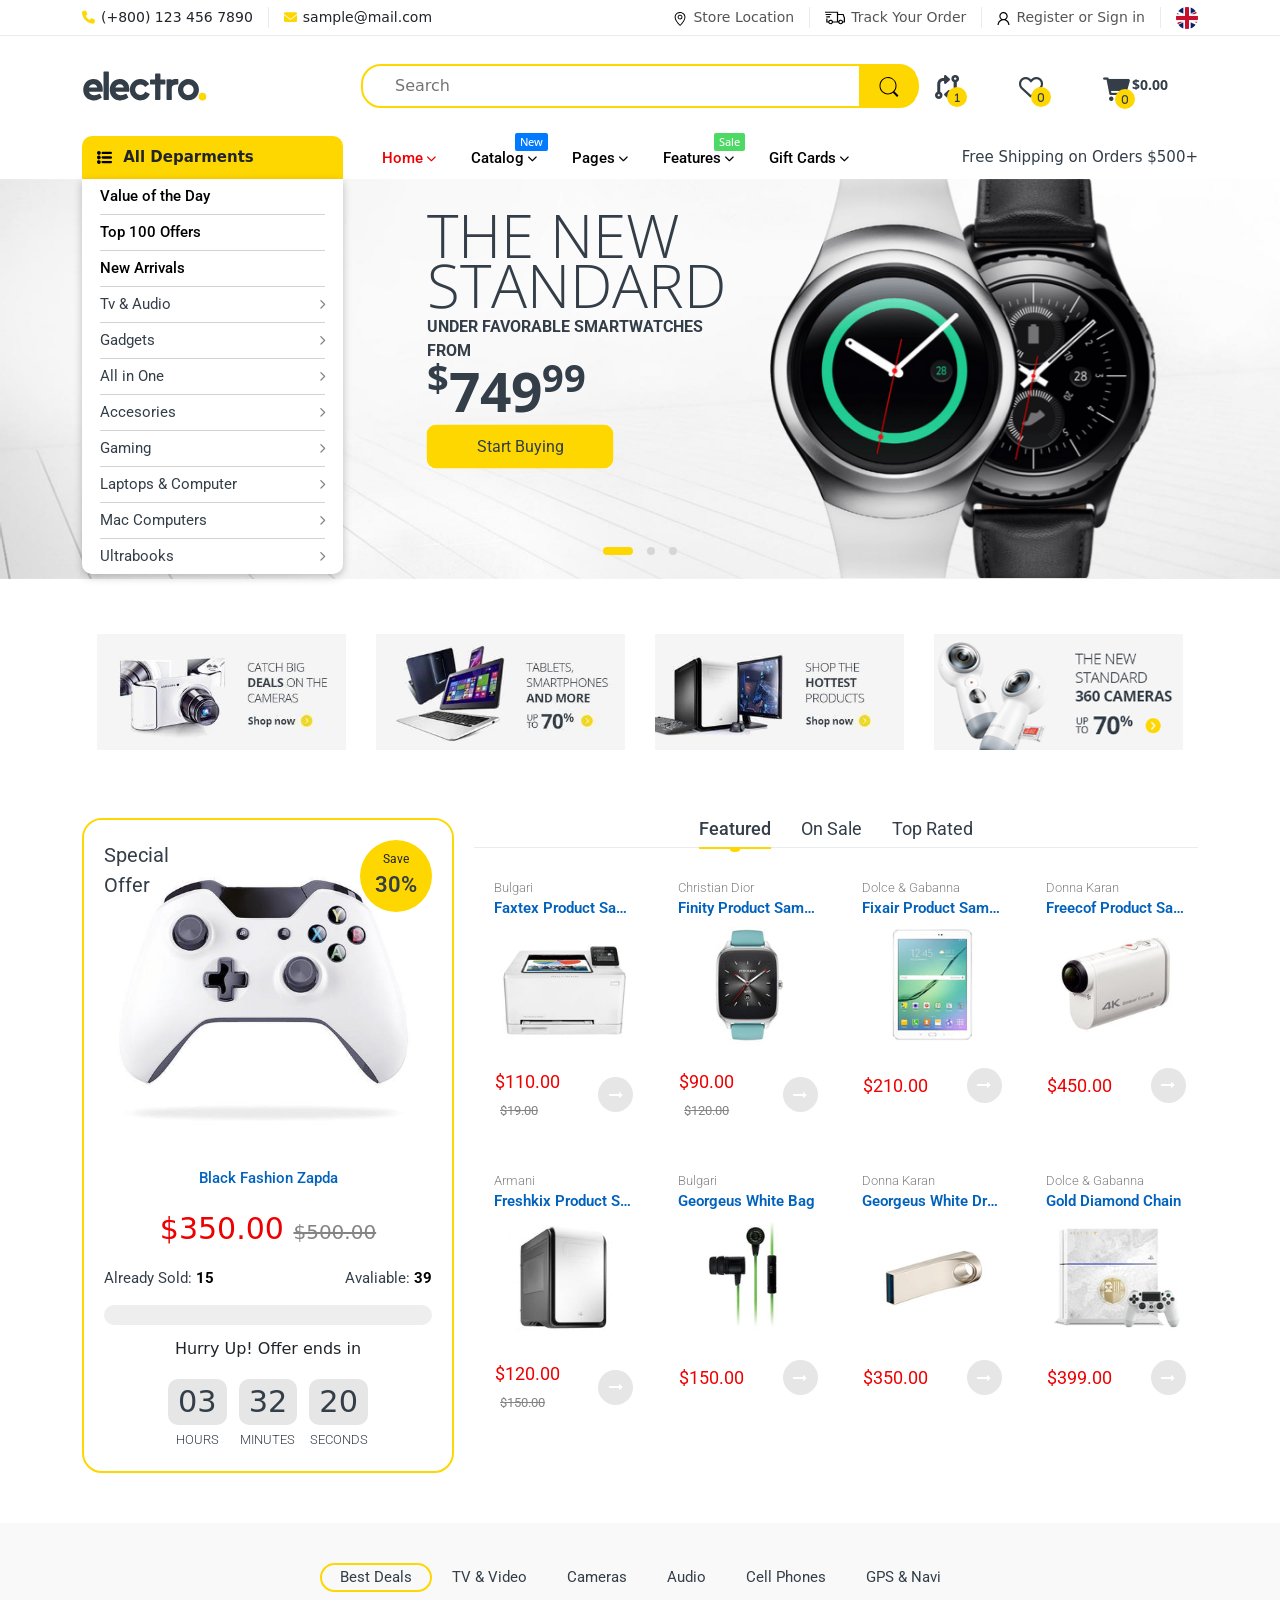
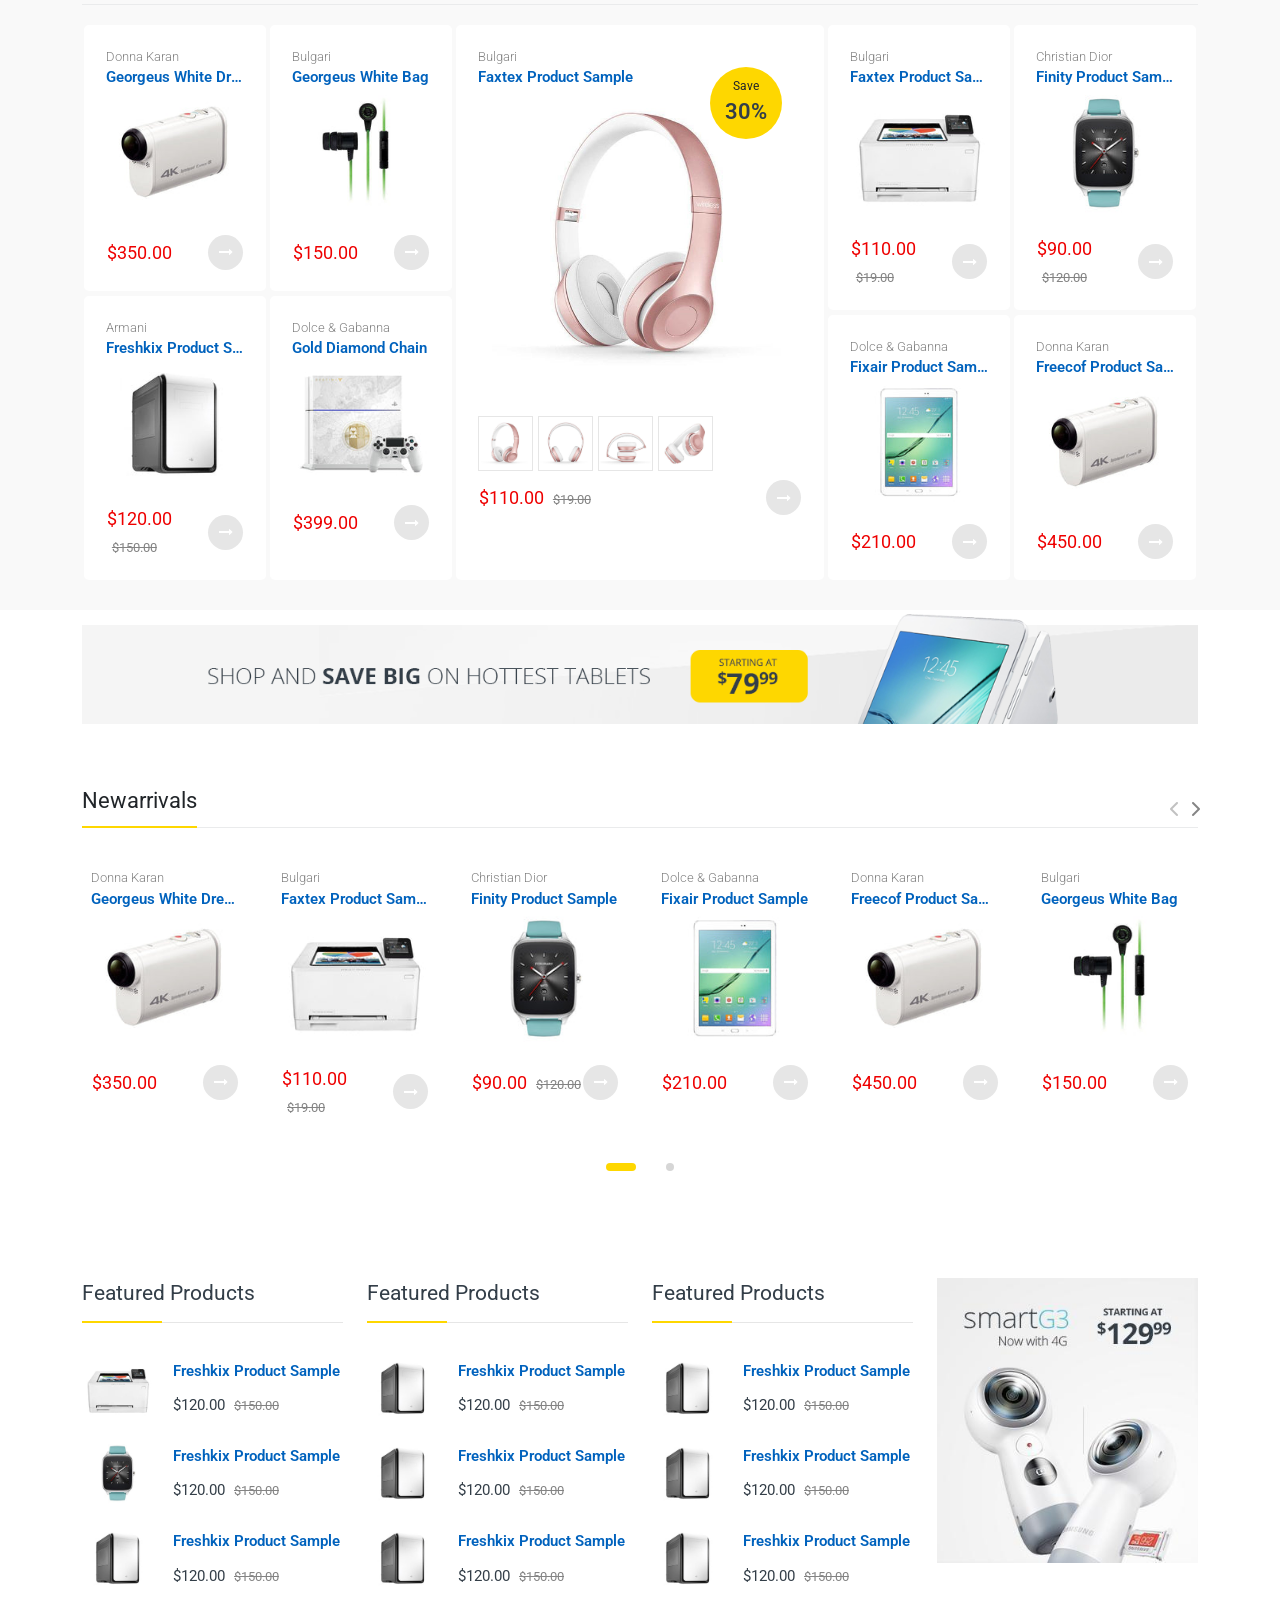
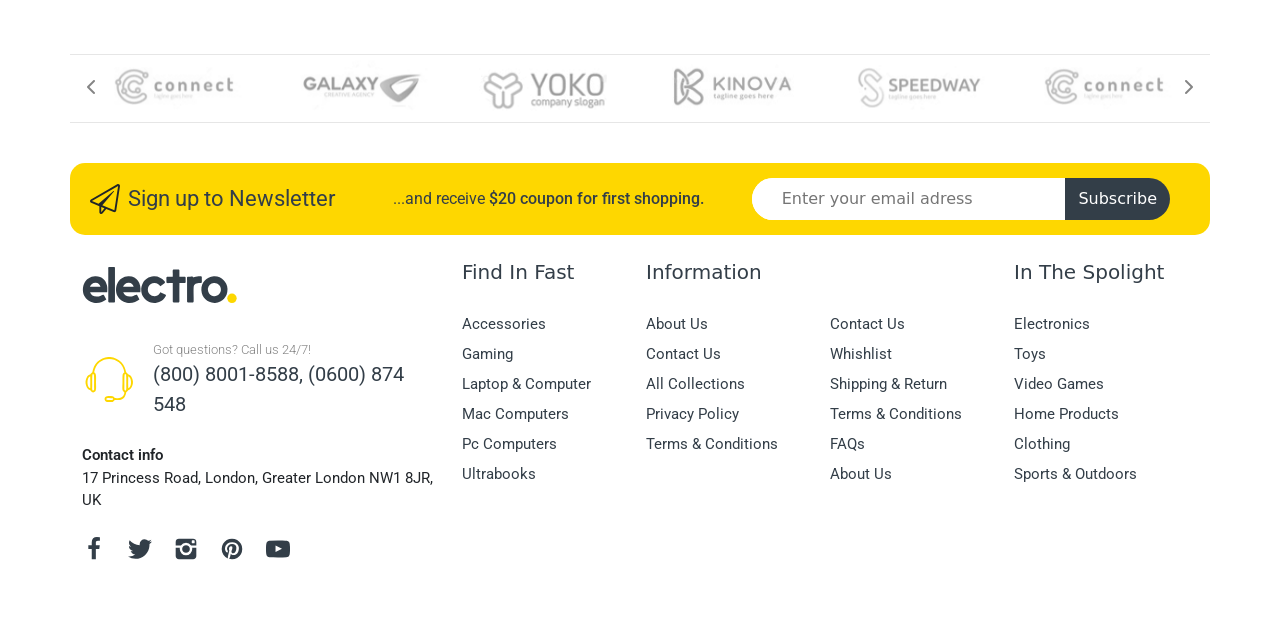
==== commit 677fe452: "Fancybox" ====
--- a/Electro/index.html
+++ b/Electro/index.html
@@ -348,7 +348,7 @@
                   </div>
                 </div>
               </li>
-              <li class="menu-item-has-children menu-mainEl"><a class="catAnc" href="">All in One<i
+              <li class="menu-item-has-children menu-mainEl"><a class="catAnc" href="./productList.html">All in One<i
                     class="fa-solid fa-chevron-right"></i></a>
                 <div class="sub-menu mega-menu mega-menu-column-2">
                   <div class="list-item">
--- a/Electro/assets/sass/main.css
+++ b/Electro/assets/sass/main.css
@@ -178,7 +178,7 @@
   position: -webkit-sticky;
   top: 0;
   width: 100%;
-  z-index: 99999;
+  z-index: 999;
 }
 
 header .bottomheader .pc-deparment {
@@ -5960,6 +5960,9 @@
 }
 
 #productlistPage #productList .content .contenybyCat .productsByCat .productWrapper .product {
+  display: -webkit-box;
+  display: -ms-flexbox;
+  display: flex;
   width: 99%;
   position: relative;
   border-radius: 5px;
@@ -6192,6 +6195,113 @@
 #productlistPage #productList .content .contenybyCat .productsByCat .productWrapper .product .productButton .whishlist a i {
   font-size: 13px !important;
   margin-right: 5px;
+}
+
+#productlistPage #productList .content .contenybyCat .productsByCat .productWrapper .specifications {
+  display: none;
+  margin-left: 30px;
+  width: 100%;
+}
+
+#productlistPage #productList .content .contenybyCat .productsByCat .productWrapper .specifications .brandName {
+  margin-bottom: 0px;
+}
+
+#productlistPage #productList .content .contenybyCat .productsByCat .productWrapper .specifications .brandName a {
+  display: block;
+  white-space: nowrap;
+  text-overflow: ellipsis;
+  overflow: hidden;
+  text-decoration: none;
+  font-family: "Roboto", sans-serif;
+  font-size: 13px;
+  font-weight: 300;
+  color: #848484;
+  -webkit-transition: all 0.2s ease-in-out;
+  transition: all 0.2s ease-in-out;
+}
+
+#productlistPage #productList .content .contenybyCat .productsByCat .productWrapper .specifications .brandName a:hover {
+  color: #fed700;
+}
+
+#productlistPage #productList .content .contenybyCat .productsByCat .productWrapper .specifications .productName {
+  margin-bottom: 0px;
+}
+
+#productlistPage #productList .content .contenybyCat .productsByCat .productWrapper .specifications .productName a {
+  display: block;
+  white-space: nowrap;
+  text-overflow: ellipsis;
+  overflow: hidden;
+  text-decoration: none;
+  font-family: "Roboto", sans-serif;
+  font-size: 15px;
+  font-weight: 600;
+  color: #0062bd;
+  -webkit-transition: all 0.2s ease-in-out;
+  transition: all 0.2s ease-in-out;
+}
+
+#productlistPage #productList .content .contenybyCat .productsByCat .productWrapper .specifications .productName a:hover {
+  color: #fed700;
+}
+
+#productlistPage #productList .content .contenybyCat .productsByCat .productWrapper .specifications .specy {
+  margin-top: 15px;
+}
+
+#productlistPage #productList .content .contenybyCat .productsByCat .productWrapper .specifications .specy li {
+  font-family: "Open Sans", sans-serif;
+  font-size: 14px;
+  color: #848484;
+  font-weight: 400;
+}
+
+#productlistPage #productList .content .contenybyCat .productsByCat .productWrapper .specifications .wrapperbuyinh {
+  margin-left: 20px;
+}
+
+#productlistPage #productList .content .contenybyCat .productsByCat .productWrapper .specifications .wrapperbuyinh .price {
+  color: #333e48;
+  font-family: "Open Sans", sans-serif;
+  font-size: 22px;
+  margin-bottom: 25px;
+}
+
+#productlistPage #productList .content .contenybyCat .productsByCat .productWrapper .specifications .wrapperbuyinh .selectop {
+  padding: 15px 50px;
+  background-color: #fed700;
+  text-decoration: none;
+  color: white;
+  border-radius: 25px;
+}
+
+#productlistPage #productList .content .contenybyCat .productsByCat .mod3 .product {
+  border-bottom: 1px solid #dddddd;
+}
+
+#productlistPage #productList .content .contenybyCat .productsByCat .mod3 .product .specifications {
+  display: -webkit-box !important;
+  display: -ms-flexbox !important;
+  display: flex !important;
+}
+
+#productlistPage #productList .content .contenybyCat .productsByCat .mod3 .product .topProduct {
+  display: none !important;
+}
+
+#productlistPage #productList .content .contenybyCat .productsByCat .mod3 .product .bottomProduct {
+  display: none !important;
+}
+
+#productlistPage #productList .content .contenybyCat .productsByCat .mod3 .product .productButton {
+  display: none !important;
+}
+
+#productlistPage #productList .content .contenybyCat .productsByCat .mod3 .product:hover {
+  -webkit-box-shadow: none !important;
+          box-shadow: none !important;
 }
 
 #productlistPage #productList .content .productImage {
@@ -6746,6 +6856,10 @@
   margin-top: 50px;
 }
 
+#detailspage .productdetails {
+  margin-bottom: 60px;
+}
+
 #detailspage .productdetails .productcontent-wrapper {
   display: -webkit-box;
   display: -ms-flexbox;
@@ -6754,65 +6868,75 @@
       flex-wrap: wrap;
 }
 
-#detailspage .productdetails .productcontent-wrapper .left .productimage {
-  padding: 0 15px;
-}
-
-#detailspage .productdetails .productcontent-wrapper .left .productimage .slick-slide {
+#detailspage .productdetails .productcontent-wrapper .left .imagewrapper {
+  display: -webkit-box;
+  display: -ms-flexbox;
+  display: flex;
+  -webkit-box-pack: center;
+      -ms-flex-pack: center;
+          justify-content: center;
+  z-index: 99999999999;
+}
+
+#detailspage .productdetails .productcontent-wrapper .left .imagewrapper img {
+  width: 100%;
   display: block;
+}
+
+#detailspage .productdetails .productcontent-wrapper .left .imagewrapper .img-display {
+  overflow: hidden;
+}
+
+#detailspage .productdetails .productcontent-wrapper .left .imagewrapper .img-display .img-showcase {
+  display: -webkit-box;
+  display: -ms-flexbox;
+  display: flex;
   position: relative;
   text-align: center;
   width: 100%;
   margin: 0 auto 10px;
-}
-
-#detailspage .productdetails .productcontent-wrapper .left .productimage .slick-slide img {
+  -webkit-transition: all 0.3s ease;
+  transition: all 0.3s ease;
+}
+
+#detailspage .productdetails .productcontent-wrapper .left .imagewrapper .img-display .img-showcase a {
+  min-width: 100%;
+}
+
+#detailspage .productdetails .productcontent-wrapper .left .imagewrapper .img-display .img-showcase a img {
   position: relative;
   left: 0;
   top: 0;
-  max-width: 100%;
-  max-height: 100%;
   width: 100%;
   height: 100%;
   margin: 0 auto;
 }
 
-#detailspage .productdetails .productcontent-wrapper .left .owl-carousel {
-  position: relative;
-  height: 100%;
-  -webkit-transition: 0.3s;
-  transition: 0.3s;
-}
-
-#detailspage .productdetails .productcontent-wrapper .left .owl-carousel .owl-nav {
-  position: absolute;
-  top: 50%;
-  -webkit-transform: translateY(-50%);
-          transform: translateY(-50%);
-  z-index: 10;
-  width: 100% !important;
-}
-
-#detailspage .productdetails .productcontent-wrapper .left .owl-carousel .owl-nav .owl-prev {
-  position: absolute;
-  left: 10px;
-  background-color: transparent;
-  color: #848484;
-}
-
-#detailspage .productdetails .productcontent-wrapper .left .owl-carousel .owl-nav .owl-prev .fa-chevron-left:hover {
-  color: #fed700;
-}
-
-#detailspage .productdetails .productcontent-wrapper .left .owl-carousel .owl-nav .owl-next {
-  position: absolute;
-  right: 10px;
-  background-color: transparent;
-  color: #848484;
-}
-
-#detailspage .productdetails .productcontent-wrapper .left .owl-carousel .owl-nav .owl-next .fa-chevron-left:hover {
-  color: #fed700;
+#detailspage .productdetails .productcontent-wrapper .left .imagewrapper .img-select {
+  display: -webkit-box;
+  display: -ms-flexbox;
+  display: flex;
+}
+
+#detailspage .productdetails .productcontent-wrapper .left .imagewrapper .img-select .img-item {
+  border: 1px solid #dddddd;
+  border-bottom: 2px solid #dddddd;
+  margin-top: 3px;
+  margin-right: 3px;
+  -webkit-box-sizing: border-box;
+          box-sizing: border-box;
+}
+
+#detailspage .productdetails .productcontent-wrapper .left .imagewrapper .img-select .img-item:last-child {
+  margin-right: 0px;
+}
+
+#detailspage .productdetails .productcontent-wrapper .left .imagewrapper .img-select .img-item:hover {
+  border-bottom: 2px solid #fed700;
+}
+
+#detailspage .productdetails .productcontent-wrapper .left .imagewrapper .img-select .active-itemlooking {
+  border-bottom: 2px solid #fed700;
 }
 
 #detailspage .productdetails .productcontent-wrapper .middle .productwrapper {
@@ -6846,6 +6970,12 @@
   font-size: 13px;
   font-family: "Open Sans", sans-serif;
   text-decoration: none;
+  -webkit-transition: 0.225s;
+  transition: 0.225s;
+}
+
+#detailspage .productdetails .productcontent-wrapper .middle .productwrapper .product-text-details .topdetails .addreview .toreview:hover {
+  color: #fed700;
 }
 
 #detailspage .productdetails .productcontent-wrapper .middle .productwrapper .product-text-details .topdetails .share {
@@ -7992,6 +8122,155 @@
   margin-right: 5px;
 }
 
+#contactPage #contact {
+  margin-top: 50px;
+}
+
+#contactPage #contact .mycontact {
+  margin-bottom: 20px;
+}
+
+#contactPage #contact .mycontact .contactwrapper {
+  padding-right: 10px;
+}
+
+#contactPage #contact .mycontact .contactwrapper .nameofsec {
+  display: -webkit-box;
+  display: -ms-flexbox;
+  display: flex;
+  -webkit-box-pack: center;
+      -ms-flex-pack: center;
+          justify-content: center;
+}
+
+#contactPage #contact .mycontact .contactwrapper .nameofsec .productsBy {
+  display: -webkit-box;
+  display: -ms-flexbox;
+  display: flex;
+  -webkit-box-pack: start;
+      -ms-flex-pack: start;
+          justify-content: flex-start;
+  -webkit-box-align: end;
+      -ms-flex-align: end;
+          align-items: flex-end;
+  border-bottom: 1px solid #eaebec;
+  width: 100%;
+  position: relative;
+}
+
+#contactPage #contact .mycontact .contactwrapper .nameofsec .productsBy p {
+  font-family: "Open Sans", sans-serif;
+  font-size: 22px;
+  margin-bottom: 10px;
+}
+
+#contactPage #contact .mycontact .contactwrapper .nameofsec .productsBy p:after {
+  content: "";
+  position: absolute;
+  background-color: #fed700;
+  height: 2px;
+  width: 175px;
+  left: 0px;
+  bottom: -1px;
+  -webkit-transition: 0.3s;
+  transition: 0.3s;
+}
+
+#contactPage #contact .mycontact .contactwrapper form .info {
+  margin: 15px 0px;
+}
+
+#contactPage #contact .mycontact .contactwrapper form .info p {
+  margin-bottom: 0px;
+  font-family: "Open Sans", sans-serif;
+  color: #333e48;
+  font-size: 14px;
+}
+
+#contactPage #contact .mycontact .contactwrapper form label {
+  font-family: "Open Sans", sans-serif;
+  font-weight: 700;
+  color: #333e48;
+  font-size: 14px;
+}
+
+#contactPage #contact .mycontact .contactwrapper form .formelement input {
+  border: 1px solid #dddddd;
+  outline: none;
+  padding: 13px 20px;
+  width: 100%;
+  border-radius: 25px;
+}
+
+#contactPage #contact .mycontact .contactwrapper form .formelement input:focus {
+  border: 1px solid #fed700;
+}
+
+#contactPage #contact .mycontact .contactwrapper form .nameemail {
+  display: -webkit-box;
+  display: -ms-flexbox;
+  display: flex;
+  -ms-flex-wrap: wrap;
+      flex-wrap: wrap;
+}
+
+#contactPage #contact .mycontact .contactwrapper form .nameemail .name .namewrapper {
+  padding-right: 13px;
+}
+
+#contactPage #contact .mycontact .contactwrapper form .nameemail .email .emailwrapper {
+  padding-left: 13px;
+}
+
+#contactPage #contact .mycontact .contactwrapper form .formelement {
+  margin-bottom: 15px;
+}
+
+#contactPage #contact .mycontact .contactwrapper form .textarea textarea {
+  width: 100%;
+  border-radius: 20px;
+  padding: 20px;
+  outline: none;
+  border: 1px solid #dddddd;
+  font-size: 14px;
+  font-family: "Open Sans", sans-serif;
+  min-height: 120px;
+}
+
+#contactPage #contact .mycontact .contactwrapper form .textarea textarea:focus {
+  border: 1px solid #fed700;
+}
+
+#contactPage #contact .mycontact .contactwrapper form #submitmessage {
+  border: none;
+  outline: none;
+  background-color: #fed700;
+  padding: 12px 60px;
+  border-radius: 25px;
+  font-family: "Open Sans", sans-serif;
+  font-weight: 600;
+  -webkit-transition: 0.225s ease-in-out;
+  transition: 0.225s ease-in-out;
+}
+
+#contactPage #contact .mycontact .contactwrapper form #submitmessage:hover {
+  background-color: #333e48;
+  color: white;
+}
+
+#contactPage #contact .mymap {
+  margin-bottom: 20px;
+}
+
+#contactPage #contact .mymap .mapwrapper {
+  padding-left: 10px;
+}
+
+#contactPage #contact .mymap .mapwrapper iframe {
+  width: 100%;
+  min-height: 450px;
+}
+
 footer {
   background-color: white;
   display: -webkit-box;
@@ -8306,6 +8585,21 @@
     -webkit-transform: translateX(-310px);
             transform: translateX(-310px);
   }
+  #contactPage .nameemail .namewrapper {
+    padding-right: 0px !important;
+  }
+  #contactPage .nameemail .emailwrapper {
+    padding-left: 0px !important;
+  }
+  #contactPage .contactwrapper {
+    padding-right: 0px !important;
+  }
+  #contactPage .mapwrapper {
+    padding-left: 0px !important;
+  }
+  #contactPage .mapwrapper iframe {
+    min-height: 300px !important;
+  }
 }
 
 @media (max-width: 768px) {
@@ -8481,6 +8775,9 @@
   #shoppingCartPage .cart-table table td {
     padding: 30px 10px !important;
   }
+  #detailspage .productdetails .left .imagewrapper {
+    padding: 0 15px;
+  }
 }
 
 @media (max-width: 576px) {
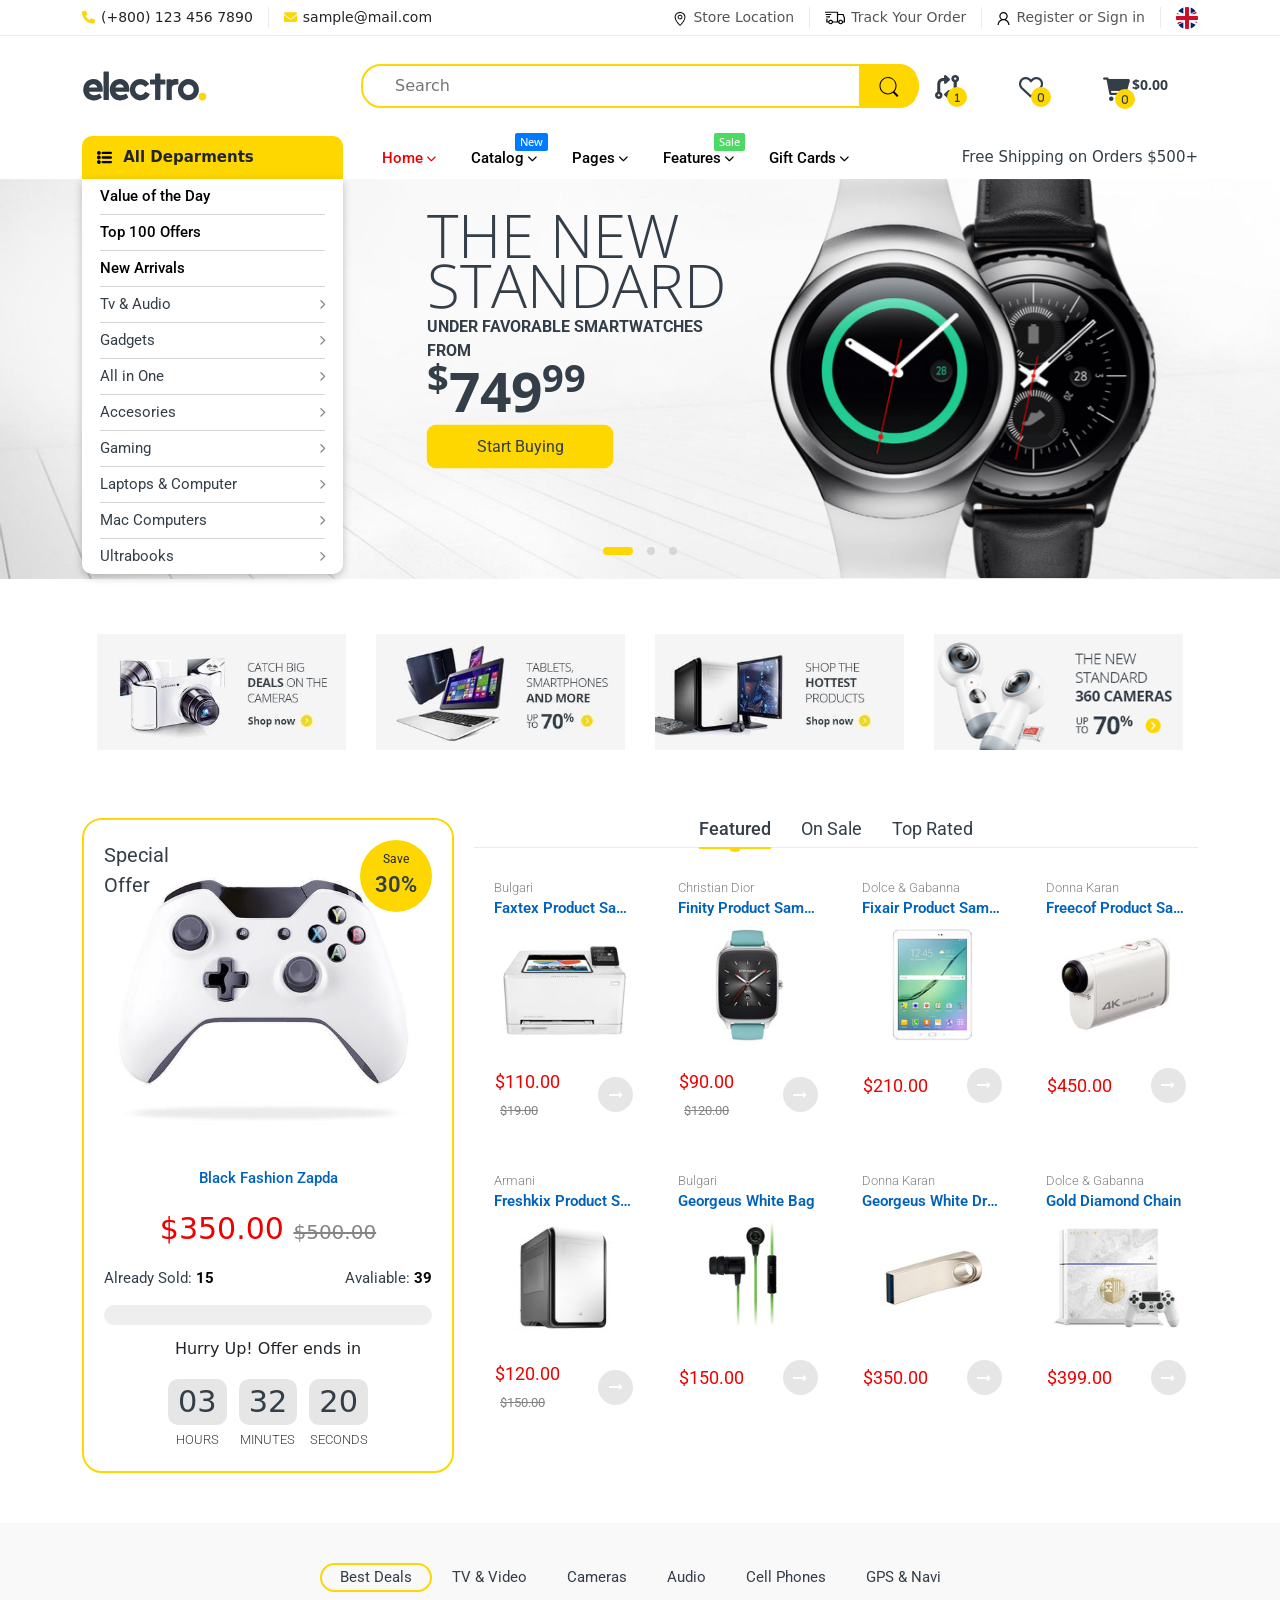
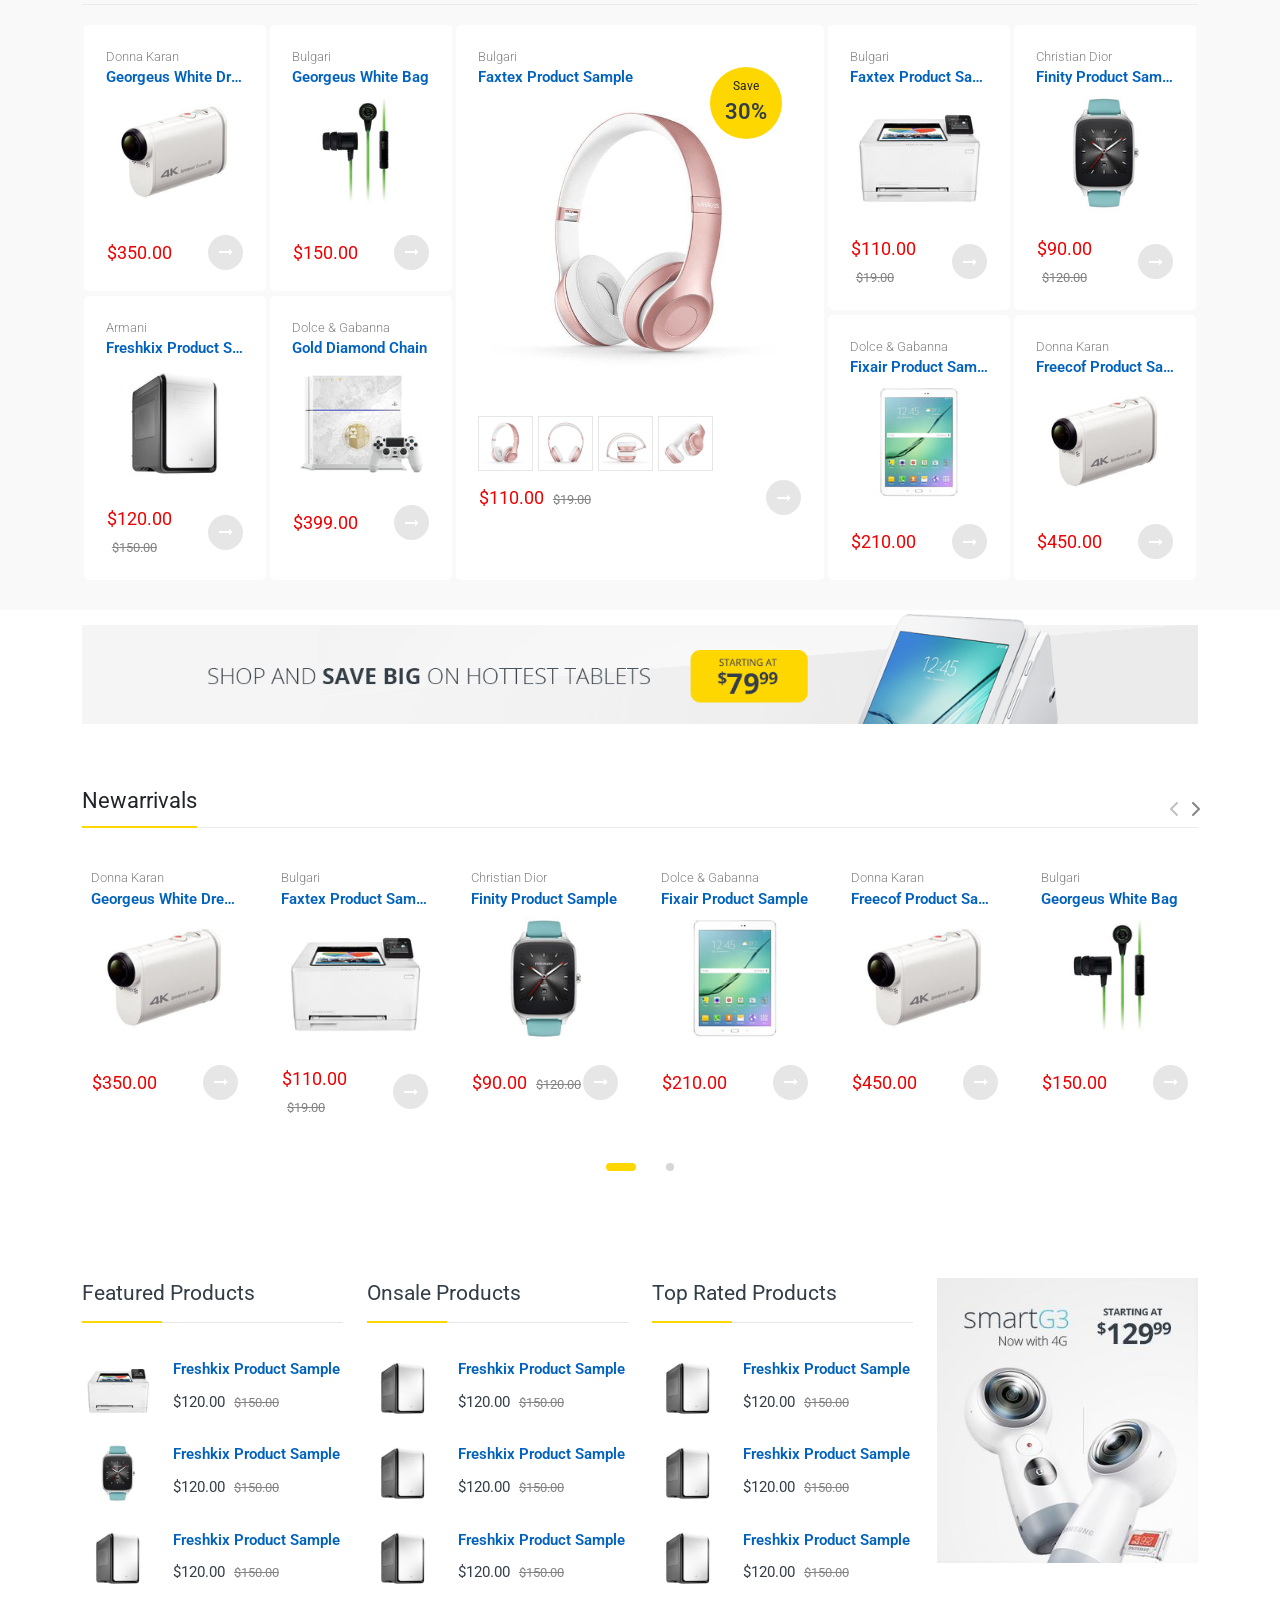
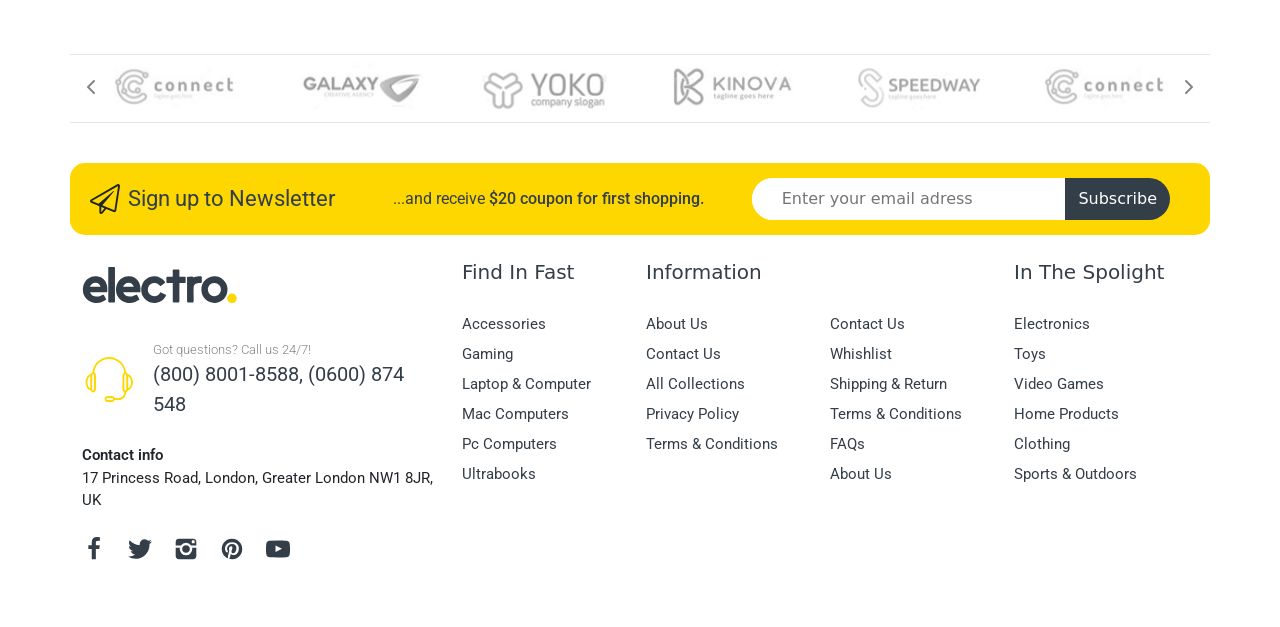
==== commit ebdd2444: "FAQPageRSomeResponsiveChanges" ====
--- a/Electro/index.html
+++ b/Electro/index.html
@@ -174,6 +174,21 @@
                           </path>
                         </svg></a>
                     </div>
+                    <div class="product">
+                      <div class="image"><a><img src="./assets/images/featuredProducts/Phone_180x.jpg" alt=""></a></div>
+                      <div class="textinfo">
+                        <p class="name"><a href="">Lexiited Product Sample</a></p>
+                        <p class="quantity">QTY: <span>1</span></p>
+                        <p class="productPrice">$200.00</p>
+                      </div>
+                      <a class="cart-close" title="Remove" href="javascript:;">
+                        <svg version="1.1" xmlns="http://www.w3.org/2000/svg" width="8" height="17" viewBox="0 0 44 64">
+                          <path
+                            d="M0 48.64q0-2.304 1.664-3.968l12.48-12.48-12.48-12.544q-1.664-1.6-1.664-3.904t1.664-3.904 3.904-1.6 3.904 1.6l12.544 12.544 12.48-12.544q1.6-1.6 3.904-1.6t3.904 1.6 1.6 3.904-1.6 3.904l-12.48 12.544 12.48 12.48q1.6 1.664 1.6 3.968t-1.6 3.904-3.904 1.6-3.904-1.6l-12.48-12.48-12.544 12.48q-1.6 1.6-3.904 1.6t-3.904-1.6q-1.664-1.664-1.664-3.904z">
+                          </path>
+                        </svg></a>
+                    </div>
+
                   </div>
                   <div class="bottomshCard">
                     <div class="priceInfo">
@@ -1800,7 +1815,7 @@
               </div>
             </div>
             <div class="all onsale">
-              <div class="special-productByCat col-lg-4 col-md-4 col-sm-12">
+              <div class="special-productByCat col-lg-4 col-md-5 col-sm-12 col-12">
                 <p class="announceSp">Special <br> Offer</p>
                 <p class="discountSp">Save <br><span class="discountPercent">30%</span></p>
                 <div class="productImage">
@@ -2260,7 +2275,7 @@
               </div>
             </div>
             <div class="all topated">
-              <div class="special-productByCat col-lg-4 col-md-4 col-sm-12">
+              <div class="special-productByCat col-lg-4 col-md-5 col-sm-12 col-12">
                 <p class="announceSp">Special <br> Offer</p>
                 <p class="discountSp">Save <br><span class="discountPercent">30%</span></p>
                 <div class="productImage">
@@ -2312,9 +2327,9 @@
                   </div>
                 </div>
               </div>
-              <div class="productsByCat col-lg-8">
+              <div class="productsByCat col-lg-8 col-md-7 col-sm-12 col-12">
                 <div class="byCat">
-                  <div class="productWrapper col-lg-3 col-md-6 col-sm-6">
+                  <div class="productWrapper col-lg-3 col-md-4 col-sm-6 col-6">
                     <div class="product">
                       <div class="productContent">
                         <div class="topProduct">
@@ -2324,7 +2339,7 @@
                         <div class="productImage">
                           <div class="image">
                             <a href="">
-                              <img src="./assets/images/featuredProducts/DekstopPC_180x.jpg" alt=""></a>
+                              <img src="./assets/images/featuredProducts/Printer_180x.jpg" alt=""></a>
                           </div>
                         </div>
                         <div class="bottomProduct">
@@ -2364,7 +2379,7 @@
                       </div>
                     </div>
                   </div>
-                  <div class="productWrapper col-lg-3 col-md-6 col-sm-6">
+                  <div class="productWrapper col-lg-3 col-md-4 col-sm-6 col-6">
                     <div class="product">
                       <div class="productContent">
                         <div class="topProduct">
@@ -2374,7 +2389,7 @@
                         <div class="productImage">
                           <div class="image">
                             <a href="">
-                              <img src="./assets/images/featuredProducts/Phone_180x.jpg" alt=""></a>
+                              <img src="./assets/images/featuredProducts/Smartwatch_180x.jpg" alt=""></a>
                           </div>
                         </div>
                         <div class="bottomProduct">
@@ -2414,7 +2429,7 @@
                       </div>
                     </div>
                   </div>
-                  <div class="productWrapper col-lg-3 col-md-6 col-sm-6">
+                  <div class="productWrapper col-lg-3 col-md-4 col-sm-6 col-6">
                     <div class="product">
                       <div class="productContent">
                         <div class="topProduct">
@@ -2424,7 +2439,7 @@
                         <div class="productImage">
                           <div class="image">
                             <a href="">
-                              <img src="./assets/images/featuredProducts/GamePad_540x.jpg" alt=""></a>
+                              <img src="./assets/images/featuredProducts/Tablet_180x.jpg" alt=""></a>
                           </div>
                         </div>
                         <div class="bottomProduct">
@@ -2464,7 +2479,7 @@
                       </div>
                     </div>
                   </div>
-                  <div class="productWrapper col-lg-3 col-md-6 col-sm-6">
+                  <div class="productWrapper col-lg-3 col-md-4 col-sm-6 col-6">
                     <div class="product">
                       <div class="productContent">
                         <div class="topProduct">
@@ -2514,7 +2529,7 @@
                       </div>
                     </div>
                   </div>
-                  <div class="productWrapper col-lg-3 col-md-6 col-sm-6">
+                  <div class="productWrapper col-lg-3 col-md-4 col-sm-6 col-6">
                     <div class="product">
                       <div class="productContent">
                         <div class="topProduct">
@@ -2524,7 +2539,7 @@
                         <div class="productImage">
                           <div class="image">
                             <a href="">
-                              <img src="./assets/images/featuredProducts/MobilePowerBank_180x.jpg" alt=""></a>
+                              <img src="./assets/images/featuredProducts/DekstopPC_180x.jpg" alt=""></a>
                           </div>
                         </div>
                         <div class="bottomProduct">
@@ -2564,7 +2579,7 @@
                       </div>
                     </div>
                   </div>
-                  <div class="productWrapper col-lg-3 col-md-6 col-sm-6">
+                  <div class="productWrapper col-lg-3 col-md-4 col-sm-6 col-6">
                     <div class="product">
                       <div class="productContent">
                         <div class="topProduct">
@@ -2614,7 +2629,7 @@
                       </div>
                     </div>
                   </div>
-                  <div class="productWrapper col-lg-3 col-md-6 col-sm-6">
+                  <div class="productWrapper col-lg-3 col-md-4 col-sm-6 col-6">
                     <div class="product">
                       <div class="productContent">
                         <div class="topProduct">
@@ -2664,7 +2679,7 @@
                       </div>
                     </div>
                   </div>
-                  <div class="productWrapper col-lg-3 col-md-6 col-sm-6">
+                  <div class="productWrapper col-lg-3 col-md-4 col-sm-6 col-6">
                     <div class="product">
                       <div class="productContent">
                         <div class="topProduct">
@@ -8593,7 +8608,7 @@
             </li>
             <li class="col-lg-3 col-md-6 col-sm-6 col-12">
               <div class="container">
-                <h4><a href="">Featured Products</a></h4>
+                <h4><a href="">Onsale Products</a></h4>
                 <ul>
                   <div class="item">
                     <li>
@@ -8680,7 +8695,7 @@
             </li>
             <li class="col-lg-3 col-md-6 col-sm-6 col-12">
               <div class="container">
-                <h4><a href="">Featured Products</a></h4>
+                <h4><a href="">Top Rated Products</a></h4>
                 <ul>
                   <div class="item">
                     <li>
--- a/Electro/assets/sass/main.css
+++ b/Electro/assets/sass/main.css
@@ -649,8 +649,8 @@
 }
 
 header .nav .categories .Menu ul li .mega-menu-column-3 {
-  max-width: 900px;
-  min-width: 900px;
+  max-width: 700px;
+  min-width: 700px;
   width: 100%;
   display: -webkit-box;
   display: -ms-flexbox;
@@ -900,7 +900,7 @@
 }
 
 header .nav .nav-links .Menu ul li .mega-menu-column-4 {
-  max-width: 1000px;
+  max-width: 780px;
   width: 100%;
   left: 62%;
   -webkit-transform: translateX(-50%);
@@ -4605,6 +4605,7 @@
 
 #shoplistBannerfifth .content .main-list .productWrapper .product .productContent .textInfo .topProduct .productName {
   margin-bottom: 0px;
+  line-height: 14px;
 }
 
 #shoplistBannerfifth .content .main-list .productWrapper .product .productContent .textInfo .topProduct .productName a {
@@ -4615,6 +4616,7 @@
   color: #0062bd;
   -webkit-transition: all 0.2s ease-in-out;
   transition: all 0.2s ease-in-out;
+  line-height: 14px;
 }
 
 #shoplistBannerfifth .content .main-list .productWrapper .product .productContent .textInfo .topProduct .productName a:hover {
@@ -5043,427 +5045,6 @@
 
 #accountPage #account .account .loginwrapper .login .content .bottomlogin a:hover {
   color: #fed700;
-}
-
-#accountPage #shoplistBannerfifth {
-  margin-top: 20px;
-  padding-top: 40px;
-  background-color: white;
-}
-
-#accountPage #shoplistBannerfifth .content {
-  position: relative;
-  padding: 0px;
-  display: -webkit-box;
-  display: -ms-flexbox;
-  display: flex;
-  -ms-flex-wrap: wrap;
-      flex-wrap: wrap;
-}
-
-#accountPage #shoplistBannerfifth .content .main-list {
-  display: -webkit-box;
-  display: -ms-flexbox;
-  display: flex;
-  -webkit-box-pack: justify;
-      -ms-flex-pack: justify;
-          justify-content: space-between;
-  -ms-flex-wrap: wrap;
-      flex-wrap: wrap;
-  padding-left: 0px;
-  width: 100%;
-}
-
-#accountPage #shoplistBannerfifth .content .main-list .specialProductImage {
-  display: block;
-  position: relative;
-  text-align: center;
-  width: 100%;
-  margin: 0 auto 10px;
-}
-
-#accountPage #shoplistBannerfifth .content .main-list .specialProductImage img {
-  position: relative;
-  left: 0;
-  top: 0;
-  max-width: 100%;
-  max-height: 100%;
-  width: 100%;
-  height: 100%;
-  margin: 0 auto;
-}
-
-#accountPage #shoplistBannerfifth .content .main-list li {
-  list-style: none;
-  position: relative;
-}
-
-#accountPage #shoplistBannerfifth .content .main-list li h4 {
-  border-bottom: 1px solid #e6e6e6;
-  padding-bottom: 15px;
-  position: relative;
-}
-
-#accountPage #shoplistBannerfifth .content .main-list li h4:after {
-  content: "";
-  position: absolute;
-  background-color: #fed700;
-  height: 1.8px;
-  width: 80px;
-  left: 0px;
-  top: 43.5px;
-  -webkit-transition: 0.3s;
-  transition: 0.3s;
-}
-
-#accountPage #shoplistBannerfifth .content .main-list li h4 a {
-  text-decoration: none;
-  color: #333e48;
-  font-weight: 400;
-  font-family: "Roboto", sans-serif;
-  font-size: 21px;
-  -webkit-transition: all 0.2s ease-in;
-  transition: all 0.2s ease-in;
-}
-
-#accountPage #shoplistBannerfifth .content .main-list li h4 a:hover {
-  color: #fed700;
-}
-
-#accountPage #shoplistBannerfifth .content .main-list li ul {
-  margin-top: 25px;
-  padding-left: 0px;
-}
-
-#accountPage #shoplistBannerfifth .content .main-list li ul li {
-  list-style: none;
-}
-
-#accountPage #shoplistBannerfifth .content .main-list .productWrapper {
-  display: -webkit-box;
-  display: -ms-flexbox;
-  display: flex;
-  margin-top: 5px;
-  width: 100%;
-}
-
-#accountPage #shoplistBannerfifth .content .main-list .productWrapper .product {
-  width: 99%;
-  position: relative;
-  border-radius: 5px;
-  -webkit-transition: all 0.45s cubic-bezier(0.25, 0.46, 0.45, 0.94);
-  transition: all 0.45s cubic-bezier(0.25, 0.46, 0.45, 0.94);
-  background-color: white;
-  margin: 8px 0px 8px 0px;
-}
-
-#accountPage #shoplistBannerfifth .content .main-list .productWrapper .product:first-child {
-  margin-left: 1px !important;
-}
-
-#accountPage #shoplistBannerfifth .content .main-list .productWrapper .product .productContent {
-  position: relative;
-  display: -webkit-box;
-  display: -ms-flexbox;
-  display: flex;
-  width: 100%;
-}
-
-#accountPage #shoplistBannerfifth .content .main-list .productWrapper .product .productContent .productImage {
-  display: -webkit-box;
-  display: -ms-flexbox;
-  display: flex;
-  -webkit-box-pack: center;
-      -ms-flex-pack: center;
-          justify-content: center;
-}
-
-#accountPage #shoplistBannerfifth .content .main-list .productWrapper .product .productContent .productImage .image {
-  display: -webkit-box;
-  display: -ms-flexbox;
-  display: flex;
-  width: 90px;
-  height: 100%;
-  margin-right: 20px;
-}
-
-#accountPage #shoplistBannerfifth .content .main-list .productWrapper .product .productContent .productImage .image a img {
-  max-width: 100%;
-  max-height: 157px !important;
-}
-
-#accountPage #shoplistBannerfifth .content .main-list .productWrapper .product .productContent .textInfo {
-  display: -webkit-box;
-  display: -ms-flexbox;
-  display: flex;
-  -webkit-box-pack: space-evenly;
-      -ms-flex-pack: space-evenly;
-          justify-content: space-evenly;
-  -webkit-box-orient: vertical;
-  -webkit-box-direction: normal;
-      -ms-flex-direction: column;
-          flex-direction: column;
-}
-
-#accountPage #shoplistBannerfifth .content .main-list .productWrapper .product .productContent .textInfo .topProduct .productName {
-  margin-bottom: 0px;
-}
-
-#accountPage #shoplistBannerfifth .content .main-list .productWrapper .product .productContent .textInfo .topProduct .productName a {
-  text-decoration: none;
-  font-family: "Roboto", sans-serif;
-  font-size: 15px;
-  font-weight: 600;
-  color: #0062bd;
-  -webkit-transition: all 0.2s ease-in-out;
-  transition: all 0.2s ease-in-out;
-}
-
-#accountPage #shoplistBannerfifth .content .main-list .productWrapper .product .productContent .textInfo .topProduct .productName a:hover {
-  color: #fed700;
-}
-
-#accountPage #shoplistBannerfifth .content .main-list .productWrapper .product .productContent .textInfo .bottomProduct {
-  display: -webkit-box;
-  display: -ms-flexbox;
-  display: flex;
-  -webkit-box-align: end;
-      -ms-flex-align: end;
-          align-items: flex-end;
-  margin-top: 8px;
-}
-
-#accountPage #shoplistBannerfifth .content .main-list .productWrapper .product .productContent .textInfo .bottomProduct .contforBotPr {
-  width: 100%;
-  display: -webkit-box;
-  display: -ms-flexbox;
-  display: flex;
-  -webkit-box-pack: justify;
-      -ms-flex-pack: justify;
-          justify-content: space-between;
-  -webkit-box-align: center;
-      -ms-flex-align: center;
-          align-items: center;
-}
-
-#accountPage #shoplistBannerfifth .content .main-list .productWrapper .product .productContent .textInfo .bottomProduct .contforBotPr .productPrice .CurrentPrice {
-  color: #333e48;
-  font-family: "Roboto", sans-serif;
-  font-size: 15px;
-  margin-bottom: 0px;
-}
-
-#accountPage #shoplistBannerfifth .content .main-list .productWrapper .product .productContent .textInfo .bottomProduct .contforBotPr .productPrice .CurrentPrice .oldPrice {
-  color: #848484;
-  font-family: "Roboto", sans-serif;
-  font-size: 13px;
-  font-weight: 400;
-  text-decoration: line-through;
-  margin-left: 5px;
-}
-
-#accountPage #partnerBrands {
-  margin: 40px 0px;
-}
-
-#accountPage #partnerBrands .brandsSlider {
-  border-top: 1px solid #e6e6e6;
-  border-bottom: 1px solid #e6e6e6;
-  padding: 0px;
-}
-
-#accountPage #partnerBrands .brandsSlider .brand-wrapper .sliderImg {
-  width: 100% !important;
-  padding: 5px 25px;
-}
-
-#accountPage #partnerBrands .owl-carousel {
-  position: relative;
-  height: 100%;
-  -webkit-transition: 0.3s;
-  transition: 0.3s;
-  display: -webkit-box;
-  display: -ms-flexbox;
-  display: flex;
-  -webkit-box-align: center;
-      -ms-flex-align: center;
-          align-items: center;
-}
-
-#accountPage #partnerBrands .owl-carousel .owl-nav {
-  position: absolute;
-  -webkit-transform: translateY(-50%);
-          transform: translateY(-50%);
-  z-index: 9999;
-  display: -webkit-box !important;
-  display: -ms-flexbox !important;
-  display: flex !important;
-  -webkit-box-align: center;
-      -ms-flex-align: center;
-          align-items: center;
-  width: 100%;
-  margin: 0px !important;
-}
-
-#accountPage #partnerBrands .owl-carousel .owl-nav .owl-prev {
-  position: absolute;
-  left: 0px;
-  background-color: transparent;
-}
-
-#accountPage #partnerBrands .owl-carousel .owl-nav .owl-prev .fa-chevron-left {
-  color: #848484;
-}
-
-#accountPage #partnerBrands .owl-carousel .owl-nav .owl-prev .fa-chevron-left:hover {
-  color: #333e48;
-}
-
-#accountPage #partnerBrands .owl-carousel .owl-nav .owl-next {
-  position: absolute;
-  right: 0px;
-  background-color: transparent;
-}
-
-#accountPage #partnerBrands .owl-carousel .owl-nav .owl-next .fa-chevron-right {
-  color: #848484;
-}
-
-#accountPage #partnerBrands .owl-carousel .owl-nav .owl-next .fa-chevron-right:hover {
-  color: #333e48;
-}
-
-#accountPage #subscribe .container {
-  background-color: #fed700;
-  border-radius: 15px;
-}
-
-#accountPage #subscribe .container .row {
-  width: 100% !important;
-}
-
-#accountPage #subscribe .container .subscribeWrapper {
-  display: -webkit-box;
-  display: -ms-flexbox;
-  display: flex;
-  -ms-flex-wrap: wrap;
-      flex-wrap: wrap;
-  -webkit-box-align: center;
-      -ms-flex-align: center;
-          align-items: center;
-  -webkit-box-pack: justify;
-      -ms-flex-pack: justify;
-          justify-content: space-between;
-  padding: 15px 20px;
-}
-
-#accountPage #subscribe .container .subscribeWrapper .description {
-  display: -webkit-box;
-  display: -ms-flexbox;
-  display: flex;
-  -webkit-box-align: center;
-      -ms-flex-align: center;
-          align-items: center;
-}
-
-#accountPage #subscribe .container .subscribeWrapper .description svg {
-  margin-right: 8px;
-  height: 30px;
-  width: 30px;
-}
-
-#accountPage #subscribe .container .subscribeWrapper .description p {
-  font-family: "Roboto", sans-serif;
-  font-size: 22px;
-  margin-bottom: 0px;
-  color: #333e48;
-}
-
-#accountPage #subscribe .container .subscribeWrapper .info {
-  display: -webkit-box;
-  display: -ms-flexbox;
-  display: flex;
-  -webkit-box-pack: center;
-      -ms-flex-pack: center;
-          justify-content: center;
-  -webkit-box-align: center;
-      -ms-flex-align: center;
-          align-items: center;
-}
-
-#accountPage #subscribe .container .subscribeWrapper .info p {
-  font-family: "Roboto", sans-serif;
-  margin-bottom: 0px;
-  color: #333e48;
-  font-weight: 400;
-}
-
-#accountPage #subscribe .container .subscribeWrapper .info p span {
-  font-weight: 500;
-}
-
-#accountPage #subscribe .container .subscribeWrapper .subsribe {
-  display: -webkit-box;
-  display: -ms-flexbox;
-  display: flex;
-  -webkit-box-pack: end;
-      -ms-flex-pack: end;
-          justify-content: flex-end;
-  -webkit-box-align: center;
-      -ms-flex-align: center;
-          align-items: center;
-}
-
-#accountPage #subscribe .container .subscribeWrapper .subsribe form {
-  display: -webkit-box;
-  display: -ms-flexbox;
-  display: flex;
-  padding: 0 20px;
-  width: 100%;
-}
-
-#accountPage #subscribe .container .subscribeWrapper .subsribe .inputEmail {
-  border-top-left-radius: 30px;
-  border-bottom-left-radius: 30px;
-  position: relative;
-  background-color: white;
-}
-
-#accountPage #subscribe .container .subscribeWrapper .subsribe .inputEmail input {
-  border-top-left-radius: 30px;
-  border-bottom-left-radius: 30px;
-  outline: none;
-  border: none;
-  padding: 9px 0px 9px 30px;
-  width: 100%;
-}
-
-#accountPage #subscribe .container .subscribeWrapper .subsribe .inputSubmit {
-  border-top-right-radius: 30px;
-  border-bottom-right-radius: 30px;
-  display: -webkit-box;
-  display: -ms-flexbox;
-  display: flex;
-  -webkit-box-pack: center;
-      -ms-flex-pack: center;
-          justify-content: center;
-}
-
-#accountPage #subscribe .container .subscribeWrapper .subsribe .inputSubmit input {
-  border-top-right-radius: 30px;
-  border-bottom-right-radius: 30px;
-  outline: none;
-  border: none;
-  color: white;
-  padding: 9px 0px;
-  background-color: #333e48;
-  width: 100%;
-  -webkit-transition: 0.2s;
-  transition: 0.2s;
-}
-
-#accountPage #subscribe .container .subscribeWrapper .subsribe .inputSubmit input:hover {
-  background-color: black;
 }
 
 #productlistPage #productList {
@@ -8271,6 +7852,74 @@
   min-height: 450px;
 }
 
+#FAQPage #faq .FAQ .headinfo {
+  font-family: "Open Sans", sans-serif;
+  font-size: 30px;
+  font-weight: 500;
+  color: #333e48;
+  text-align: center;
+  margin: 40px 0px;
+}
+
+#FAQPage #faq .FAQ .mylist {
+  padding-left: 0px;
+  list-style: none;
+}
+
+#FAQPage #faq .FAQ .mylist .questions {
+  list-style: none;
+  border-bottom: 1px solid #dddddd;
+}
+
+#FAQPage #faq .FAQ .mylist .questions .Quest {
+  padding: 10px 0px;
+  display: -webkit-box;
+  display: -ms-flexbox;
+  display: flex;
+  -webkit-box-pack: justify;
+      -ms-flex-pack: justify;
+          justify-content: space-between;
+  -webkit-box-align: center;
+      -ms-flex-align: center;
+          align-items: center;
+}
+
+#FAQPage #faq .FAQ .mylist .questions .Quest span {
+  font-size: 12px;
+}
+
+#FAQPage #faq .FAQ .mylist .questions .Quest h6 {
+  font-family: "Open Sans", sans-serif;
+  font-weight: 400;
+  color: #333e48;
+  font-size: 18px;
+  margin-bottom: 0px;
+}
+
+#FAQPage #faq .zerodeg {
+  -webkit-transform: rotate(0deg);
+          transform: rotate(0deg);
+  -webkit-transition: -webkit-transform 200ms cubic-bezier(0.4, 0, 0.2, 1) 0ms;
+  transition: -webkit-transform 200ms cubic-bezier(0.4, 0, 0.2, 1) 0ms;
+  transition: transform 200ms cubic-bezier(0.4, 0, 0.2, 1) 0ms;
+  transition: transform 200ms cubic-bezier(0.4, 0, 0.2, 1) 0ms, -webkit-transform 200ms cubic-bezier(0.4, 0, 0.2, 1) 0ms;
+}
+
+#FAQPage #faq .udeg {
+  -webkit-transform: rotate(180deg);
+          transform: rotate(180deg);
+  -webkit-transition: -webkit-transform 200ms cubic-bezier(0.4, 0, 0.2, 1) 0ms;
+  transition: -webkit-transform 200ms cubic-bezier(0.4, 0, 0.2, 1) 0ms;
+  transition: transform 200ms cubic-bezier(0.4, 0, 0.2, 1) 0ms;
+  transition: transform 200ms cubic-bezier(0.4, 0, 0.2, 1) 0ms, -webkit-transform 200ms cubic-bezier(0.4, 0, 0.2, 1) 0ms;
+}
+
+#FAQPage #faq .answer p {
+  font-family: "Open Sans", sans-serif;
+  color: #848484;
+  font-size: 14px;
+}
+
 footer {
   background-color: white;
   display: -webkit-box;
@@ -8509,6 +8158,16 @@
   }
 }
 
+@media (min-width: 1200px) {
+  header .mega-menu-column-4 {
+    max-width: 950px !important;
+  }
+  header .categories .mega-menu-column-3 {
+    max-width: 900px !important;
+    min-width: 900px !important;
+  }
+}
+
 @media (max-width: 992px) {
   header .topheader {
     display: none;
@@ -8580,6 +8239,8 @@
     padding: 50px 20px 20px;
     overflow-y: auto;
     background-color: white;
+    -webkit-box-shadow: rgba(50, 50, 93, 0.25) 0px 13px 27px -5px, rgba(0, 0, 0, 0.3) 0px 8px 16px -8px;
+            box-shadow: rgba(50, 50, 93, 0.25) 0px 13px 27px -5px, rgba(0, 0, 0, 0.3) 0px 8px 16px -8px;
     -webkit-transition: all 0.45s cubic-bezier(0.25, 0.46, 0.45, 0.94);
     transition: all 0.45s cubic-bezier(0.25, 0.46, 0.45, 0.94);
     -webkit-transform: translateX(-310px);
@@ -8778,6 +8439,12 @@
   #detailspage .productdetails .left .imagewrapper {
     padding: 0 15px;
   }
+  #FAQPage .Quest {
+    padding: 20px 0px !important;
+  }
+  #FAQPage .Quest h6 {
+    font-size: 23px !important;
+  }
 }
 
 @media (max-width: 576px) {
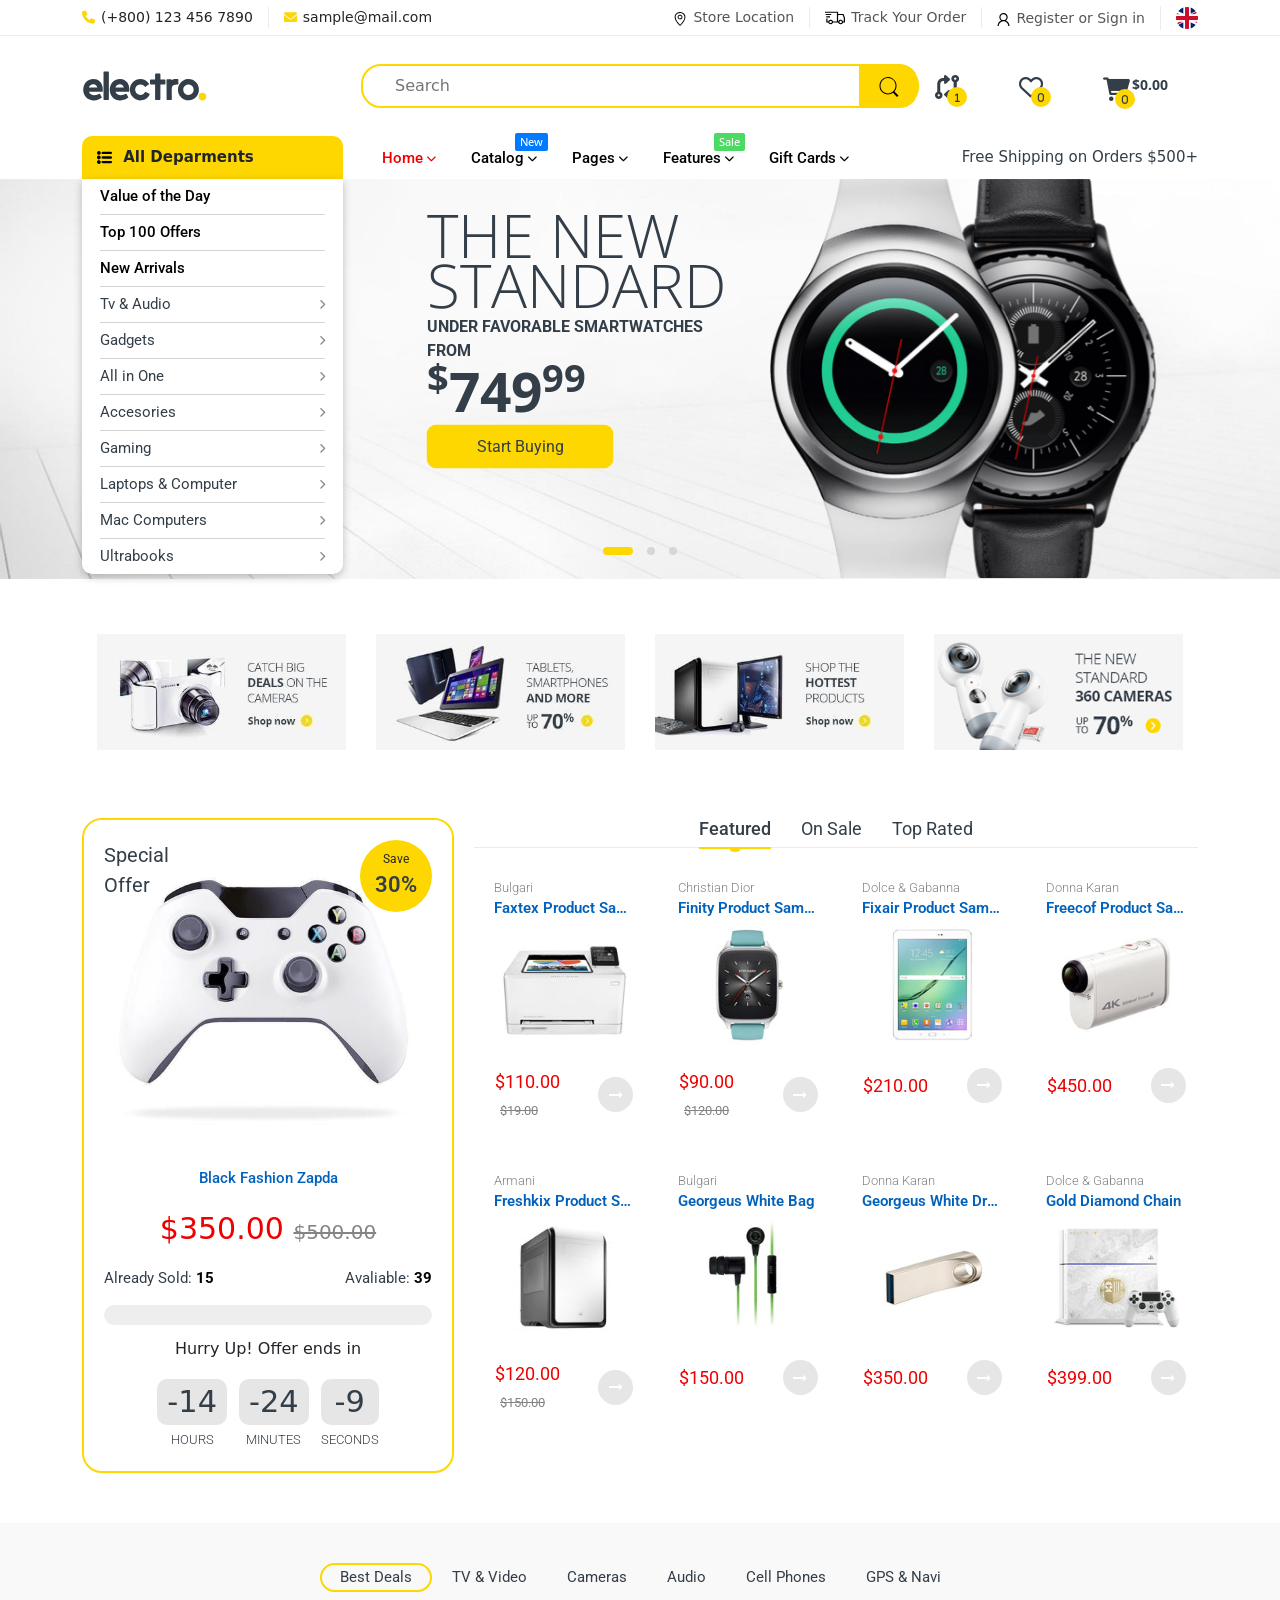
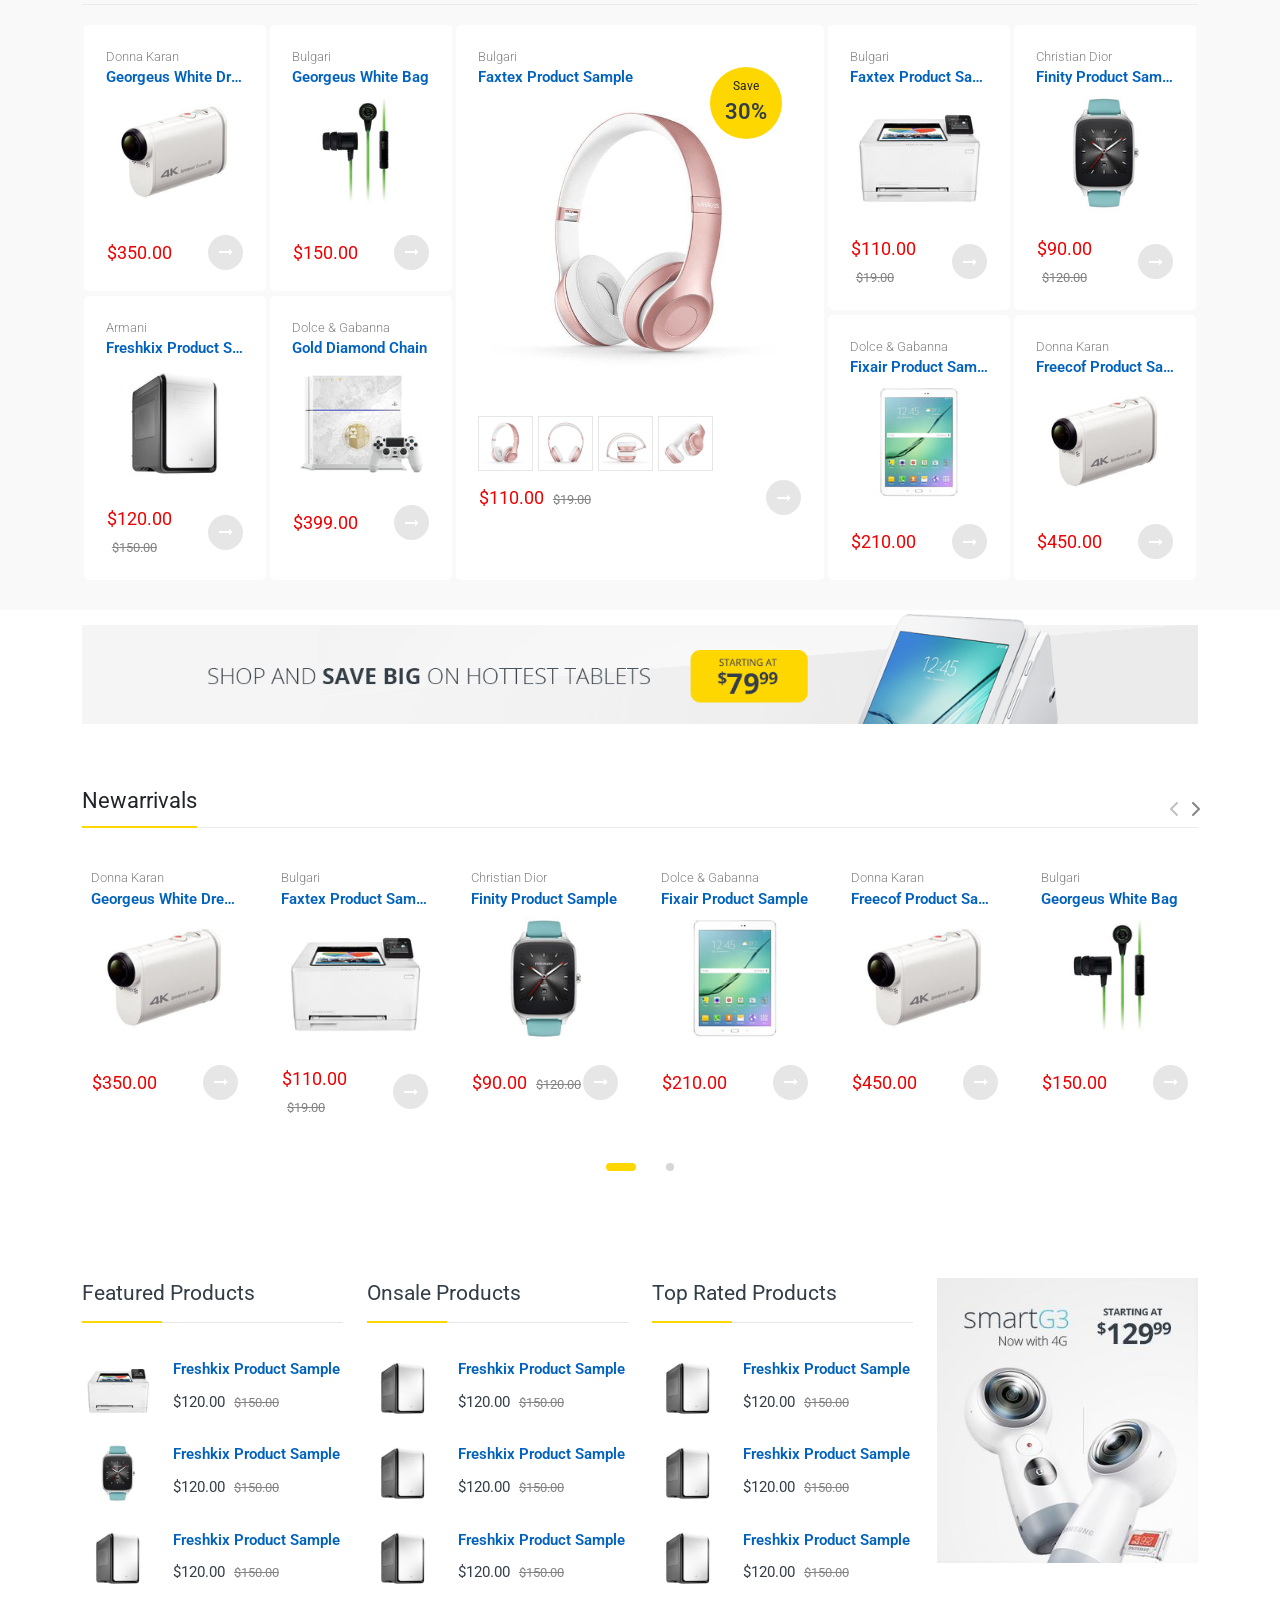
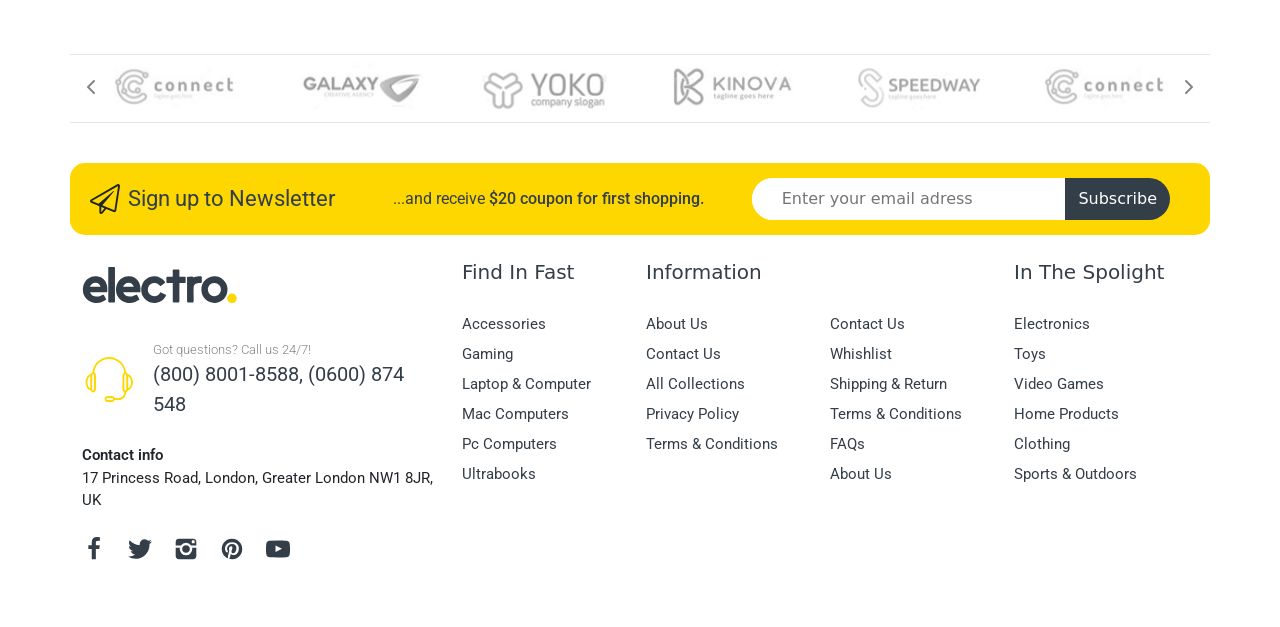
==== commit b8074b77: "BlogandBlogDetailpageReady" ====
--- a/Electro/index.html
+++ b/Electro/index.html
@@ -19,13 +19,16 @@
   <link rel="stylesheet" href="./plugins/OwlCarousel2-2.3.4/docs/assets/owlcarousel/assets/owl.carousel.min.css">
   <link rel="stylesheet" href="./plugins/OwlCarousel2-2.3.4/docs/assets/owlcarousel/assets/owl.theme.default.min.css">
   <!-- --------------------- -->
+  <script src="https://ajax.googleapis.com/ajax/libs/jquery/3.5.1/jquery.min.js">
+  </script>
   <link rel="stylesheet" href="./assets/sass/main.css" />
   <title>Electro</title>
 </head>
 <header id="myheader">
+
   <div class="topheader">
     <div class="container">
-      <div class="topheadElements">
+      <div class="topheadElements topics">
         <div class="top-header__left">
           <div class="phone topheadEl">
             <p class="elementName">
@@ -39,7 +42,7 @@
           </div>
         </div>
         <div class="top-header__right">
-          <div class="location topheadEl"><a class="elementAnc" href="">
+          <div class="location topheadEl"><a class="elementAnc" href="#">
               <p class="elementName"><span class="iconTopHead"><svg version="1.1" xmlns="http://www.w3.org/2000/svg"
                     width="14" height="14" viewBox="0 0 49 64">
                     <title>electro-marker-icon</title>
@@ -49,25 +52,27 @@
                   </svg></span>Store
                 Location</p>
             </a></div>
-          <div class="tracking topheadEl"><a class="elementAnc" href="">
+          <div class="tracking topheadEl"><a class="elementAnc" href="#">
               <p class="elementName"><span class="iconTopHead"><svg version="1.1" xmlns="http://www.w3.org/2000/svg"
                     width="20" height="20" viewBox="0 0 101 64">
                     <title>electro-track-order-icon</title>
                     <path
                       d="M0 0h66.304c0 3.904 0 7.744 0 11.648 9.216 0 18.368 0 27.584 0 2.112 5.824 4.224 11.712 6.528 17.536 0.512 1.344 0.768 2.816 0.896 4.288v3.968c-0.448 5.888-0.192 11.84-0.256 17.792-3.264 0.064-6.528 0-9.792 0-1.728 4.672-5.952 8.32-11.008 8.768h-2.048c-5.056-0.384-9.856-3.776-11.328-8.768-8.704 0-17.408 0-26.176 0-1.28 3.072-3.264 6.016-6.336 7.424-6.592 3.264-16.064 0-18.048-7.424-3.264 0-6.592 0-9.92 0 0-6.72 0-13.504 0-20.288 2.112 0 4.16 0 6.272 0 0 4.864 0 9.664 0 14.528 1.216 0 2.432 0 3.584-0.064 1.088-3.328 3.456-6.336 6.912-7.552 6.528-2.688 15.744 0.256 17.6 7.616 6.336 0 12.736 0 19.136 0 0.384-14.528 0.064-29.12 0.192-43.712-20.032 0-40.064 0-60.096 0v-5.76M66.496 49.472c1.024-1.216 1.408-2.816 2.432-4.032 1.664-2.176 4.16-3.712 6.784-4.288 6.272-1.664 13.824 1.92 15.552 8.32 1.152 0 2.368 0 3.52 0-0.832-6.72 1.664-13.76-0.832-20.224-1.6-3.968-3.072-7.936-4.672-11.84-7.616 0-15.296-0.064-22.912 0 0.064 10.688-0.256 21.376 0.128 32.064M26.88 46.72c-1.856 0.448-3.648 1.664-4.352 3.456-1.28 2.944 0.448 6.784 3.52 7.616 3.904 1.28 9.28-1.536 8.768-6.016-0.192-3.776-4.48-5.952-7.936-5.056M77.568 46.72c-1.92 0.384-3.712 1.6-4.48 3.456-1.216 2.624 0.064 6.144 2.816 7.296 3.776 1.792 9.536-0.64 9.536-5.248 0.064-3.904-4.352-6.464-7.872-5.504zM3.328 17.408c0-1.92-0.256-3.904 0.192-5.76 9.344 0.064 18.688 0 28.096 0 0 1.92 0 3.84 0 5.696-9.472 0.064-18.88 0.064-28.288 0.064zM6.528 23.296c6.272 0 12.544 0 18.816 0 0 1.92 0 3.84 0 5.76-6.272 0-12.608 0-18.88 0-0.064-1.92-0.128-3.84 0.064-5.76z">
-                    </path>
+                    </path>k0
                   </svg></span>Track Your
                 Order</p>
             </a></div>
-          <div class="account topheadEl"><a class="elementAnc" href="./account.html">
-              <p class="elementName"><span class="iconTopHead"><svg version="1.1" xmlns="http://www.w3.org/2000/svg"
-                    width="13" height="13" viewBox="0 0 59 64">
+          <div class="account topheadEl">
+            <li style="list-style: none;"> <a class="elementAnc elementName" href="./account.html">
+                <span class="iconTopHead"><svg version="1.1" xmlns="http://www.w3.org/2000/svg" width="13" height="13"
+                    viewBox="0 0 59 64">
                     <title>electro-user-icon</title>
                     <path
                       d="M28.224 0h2.496c4.544 0.256 9.088 1.984 12.48 5.056 5.568 4.928 8.256 13.056 6.336 20.288-1.216 4.864-4.416 9.024-8.384 12.032 6.4 2.944 12.16 7.744 15.040 14.272 1.728 3.712 2.56 7.744 2.88 11.776v0.576h-5.888c-0.064-5.568-2.112-11.2-5.824-15.36-4.864-5.568-12.416-8.576-19.776-7.872-7.296 0.576-14.144 4.864-18.176 11.008-2.368 3.584-3.328 7.936-3.52 12.224h-5.888v-0.64c0.384-4.032 1.216-8 2.88-11.712 2.88-6.528 8.64-11.328 15.040-14.272-6.144-4.16-9.536-11.776-8.832-19.072 0.704-9.728 9.472-17.792 19.136-18.304M26.304 6.208c-5.44 0.96-9.92 5.376-11.136 10.752-1.92 7.040 2.56 15.168 9.6 17.216 6.848 2.24 14.976-1.024 18.176-7.552 2.88-5.696 1.216-13.056-3.648-17.216-3.456-3.136-8.448-4.16-12.992-3.2z">
                     </path>
-                  </svg></span>Register or Sign in</p>
-            </a></div>
+                  </svg></span>Register or Sign in
+              </a></li>
+          </div>
           <div class="language topheadEl">
             <img class="langIcon" src="./assets/images/languages/download.png" alt="">
             <div class="languageCard">
@@ -132,11 +137,11 @@
             </form>
           </div>
           <div class="bottomheadTools col-lg-3 col-md-3 col-sm-6">
-            <div class="compare tool d-none d-lg-inline-block"><a href="">
+            <div class="compare tool d-none d-lg-inline-block"><a href="#">
                 <i class="fa-solid fa-code-compare"><span class="indicateCount">1</span>
                 </i>
               </a></div>
-            <div class="likedProduct tool d-none d-lg-inline-block"><a href=""><span><i
+            <div class="likedProduct tool d-none d-lg-inline-block"><a href="#"><span><i
                     class="fa-regular fa-heart"><span class="indicateCount">0</span></i></span>
               </a></div>
             <div class="search tool d-lg-none d-md-inline-block d-sm-inline-block"><a>
@@ -163,7 +168,7 @@
                     <div class="product">
                       <div class="image"><a><img src="./assets/images/featuredProducts/Phone_180x.jpg" alt=""></a></div>
                       <div class="textinfo">
-                        <p class="name"><a href="">Lexiited Product Sample</a></p>
+                        <p class="name"><a href="#">Lexiited Product Sample</a></p>
                         <p class="quantity">QTY: <span>1</span></p>
                         <p class="productPrice">$200.00</p>
                       </div>
@@ -177,7 +182,7 @@
                     <div class="product">
                       <div class="image"><a><img src="./assets/images/featuredProducts/Phone_180x.jpg" alt=""></a></div>
                       <div class="textinfo">
-                        <p class="name"><a href="">Lexiited Product Sample</a></p>
+                        <p class="name"><a href="#">Lexiited Product Sample</a></p>
                         <p class="quantity">QTY: <span>1</span></p>
                         <p class="productPrice">$200.00</p>
                       </div>
@@ -196,7 +201,7 @@
                       <p class="info">$350.00</p>
                     </div>
                     <div class="action">
-                      <a href="" class="gotoCart">Go to Cart</a>
+                      <a href="#" class="gotoCart">Go to Cart</a>
                       <button class="checkout">Proceed to Checkout</button>
                     </div>
                   </div>
@@ -300,65 +305,65 @@
               All Deparments
             </p>
           </div>
-          <nav class="Menu">
+          <nav class="Menu topics">
             <ul class="menu-main">
-              <li class="menu-mainEl topThree"><a class="catAnc" href="">Value of the Day</a></li>
-              <li class="menu-mainEl topThree"><a class="catAnc" href="">Top 100 Offers</a></li>
-              <li class="menu-mainEl topThree"><a class="catAnc" href="">New Arrivals</a></li>
+              <li class="menu-mainEl topThree"><a class="catAnc" href="#">Value of the Day</a></li>
+              <li class="menu-mainEl topThree"><a class="catAnc" href="#">Top 100 Offers</a></li>
+              <li class="menu-mainEl topThree"><a class="catAnc" href="#">New Arrivals</a></li>
               <li class="menu-item-has-children menu-mainEl">
-                <a class="catAnc" href="">Tv & Audio<i class="fa-solid fa-chevron-right"></i></a>
+                <a class="catAnc" href="#">Tv & Audio<i class="fa-solid fa-chevron-right"></i></a>
                 <div class="sub-menu mega-menu mega-menu-column-3">
                   <div class="list-item">
-                    <h4 class="title"><a href="">Watches</a></h4>
+                    <h4 class="title"><a href="#">Watches</a></h4>
                     <ul>
-                      <li><a href="">All Watches</a></li>
-                      <li><a href="">Men's Watches</a></li>
-                      <li><a href="">Women's Watches</a></li>
-                      <li><a href="">Kid Watches</a></li>
-                      <li><a href="">Premium Watches</a></li>
+                      <li><a href="#">All Watches</a></li>
+                      <li><a href="#">Men's Watches</a></li>
+                      <li><a href="#">Women's Watches</a></li>
+                      <li><a href="#">Kid Watches</a></li>
+                      <li><a href="#">Premium Watches</a></li>
                     </ul>
                   </div>
                   <div class="list-item">
-                    <h4 class="title"><a href="">Audio & Video</a></h4>
+                    <h4 class="title"><a href="#">Audio & Video</a></h4>
                     <ul>
-                      <li><a href="">All Cameras & Photography</a></li>
-                      <li><a href="">Camera Accesories</a></li>
-                      <li><a href="">Digital SLRs</a></li>
-                      <li><a href="">Security & Surveillance</a></li>
-                      <li><a href="">Binoculars & Telescopes</a></li>
-                      <li><a href="">Camcoders</a></li>
+                      <li><a href="#">All Cameras & Photography</a></li>
+                      <li><a href="#">Camera Accesories</a></li>
+                      <li><a href="#">Digital SLRs</a></li>
+                      <li><a href="#">Security & Surveillance</a></li>
+                      <li><a href="#">Binoculars & Telescopes</a></li>
+                      <li><a href="#">Camcoders</a></li>
                     </ul>
                   </div>
                   <div class="list-item">
-                    <h4 class="title"><a href="">Laptop</a></h4>
+                    <h4 class="title"><a href="#">Laptop</a></h4>
                     <ul>
-                      <li><a href="">Toshiba</a></li>
-                      <li><a href="">Samsung</a></li>
-                      <li><a href="">Lenovo</a></li>
-                      <li><a href="">Dell</a></li>
-                      <li><a href="">Apple</a></li>
+                      <li><a href="#">Toshiba</a></li>
+                      <li><a href="#">Samsung</a></li>
+                      <li><a href="#">Lenovo</a></li>
+                      <li><a href="#">Dell</a></li>
+                      <li><a href="#">Apple</a></li>
                     </ul>
                   </div>
                 </div>
               </li>
               <li class="menu-item-has-children menu-mainEl">
-                <a class="catAnc" href="">Gadgets<i class="fa-solid fa-chevron-right"></i></a>
+                <a class="catAnc" href="#">Gadgets<i class="fa-solid fa-chevron-right"></i></a>
                 <div class="sub-menu mega-menu mega-menu-column-2">
                   <div class="list-item">
-                    <h4 class="title"><a href="">Watches</a></h4>
+                    <h4 class="title"><a href="#">Watches</a></h4>
                     <ul>
-                      <li><a href="">All Watches</a></li>
-                      <li><a href="">Men's Watches</a></li>
-                      <li><a href="">Women's Watches</a></li>
-                      <li><a href="">Kid Watches</a></li>
-                      <li><a href="">Premium Watches</a></li>
+                      <li><a href="#">All Watches</a></li>
+                      <li><a href="#">Men's Watches</a></li>
+                      <li><a href="#">Women's Watches</a></li>
+                      <li><a href="#">Kid Watches</a></li>
+                      <li><a href="#">Premium Watches</a></li>
                     </ul>
                   </div>
                   <div class="list-item">
-                    <h4 class="title"><a href="">Industrial Supplies</a></h4>
+                    <h4 class="title"><a href="#">Industrial Supplies</a></h4>
                     <ul>
-                      <li><a href="">All Industrial Supplies</a></li>
-                      <li><a href="">Lab & Scientific</a></li>
+                      <li><a href="#">All Industrial Supplies</a></li>
+                      <li><a href="#">Lab & Scientific</a></li>
                     </ul>
                   </div>
                 </div>
@@ -368,140 +373,140 @@
                 <div class="sub-menu mega-menu mega-menu-column-2">
                   <div class="list-item">
                     <div class="list-item" style="padding-left: 0px;">
-                      <h4 class="title"><a href="">Computers & Accesories</a></h4>
+                      <h4 class="title"><a href="#">Computers & Accesories</a></h4>
                       <ul>
-                        <li><a href="">All Computers & Accesories</a></li>
-                        <li><a href="">Laptops,Desktops & Monitors</a></li>
-                        <li><a href="">Printers & Ink</a></li>
-                        <li><a href="">Networking & Internet Devices</a></li>
+                        <li><a href="#">All Computers & Accesories</a></li>
+                        <li><a href="#">Laptops,Desktops & Monitors</a></li>
+                        <li><a href="#">Printers & Ink</a></li>
+                        <li><a href="#">Networking & Internet Devices</a></li>
                       </ul>
                     </div>
                     <div class="list-item" style="padding-left: 0px;">
-                      <h4 class="title"><a href="">Mobiles & Tablets</a></h4>
+                      <h4 class="title"><a href="#">Mobiles & Tablets</a></h4>
                       <ul>
-                        <li><a href="">Cases & Covers</a></li>
-                        <li><a href="">Android Mobiles</a></li>
-                        <li><a href="">Windows Mobiles</a></li>
+                        <li><a href="#">Cases & Covers</a></li>
+                        <li><a href="#">Android Mobiles</a></li>
+                        <li><a href="#">Windows Mobiles</a></li>
                       </ul>
                     </div>
                   </div>
                   <div class="list-item">
-                    <h4 class="title"><a href="">Audio & Video</a></h4>
+                    <h4 class="title"><a href="#">Audio & Video</a></h4>
                     <ul>
-                      <li><a href="">All Cameras & Photography</a></li>
-                      <li><a href="">Camera Accesories</a></li>
-                      <li><a href="">Digital SLRs</a></li>
-                      <li><a href="">Security & Surveillance</a></li>
-                      <li><a href="">Binoculars & Telescopes</a></li>
-                      <li><a href="">Camcoders</a></li>
+                      <li><a href="#">All Cameras & Photography</a></li>
+                      <li><a href="#">Camera Accesories</a></li>
+                      <li><a href="#">Digital SLRs</a></li>
+                      <li><a href="#">Security & Surveillance</a></li>
+                      <li><a href="#">Binoculars & Telescopes</a></li>
+                      <li><a href="#">Camcoders</a></li>
                     </ul>
                   </div>
                 </div>
               </li>
-              <li class="menu-item-has-children menu-mainEl"><a class="catAnc" href="">Accesories<i
+              <li class="menu-item-has-children menu-mainEl"><a class="catAnc" href="#">Accesories<i
                     class="fa-solid fa-chevron-right"></i></a>
                 <div class="sub-menu mega-menu mega-menu-column-2">
                   <div class="list-item">
-                    <h4 class="title"><a href="">Eyewear</a></h4>
+                    <h4 class="title"><a href="#">Eyewear</a></h4>
                     <ul>
-                      <li><a href="">Men's Sunglases</a></li>
-                      <li><a href="">Women's Sunglases</a></li>
-                      <li><a href="">Spectacle Frames</a></li>
-                      <li><a href="">All Sunglases</a></li>
-                      <li><a href="">Amazon Fashion</a></li>
+                      <li><a href="#">Men's Sunglases</a></li>
+                      <li><a href="#">Women's Sunglases</a></li>
+                      <li><a href="#">Spectacle Frames</a></li>
+                      <li><a href="#">All Sunglases</a></li>
+                      <li><a href="#">Amazon Fashion</a></li>
                     </ul>
                   </div>
                   <div class="list-item">
-                    <h4 class="title"><a href="">Ecommerce Page</a></h4>
+                    <h4 class="title"><a href="#">Ecommerce Page</a></h4>
                     <ul>
-                      <li><a href="">Shop</a></li>
-                      <li><a href="">About Us</a></li>
-                      <li><a href="">Shipping & Return</a></li>
-                      <li><a href="">FAQs</a></li>
+                      <li><a href="#">Shop</a></li>
+                      <li><a href="#">About Us</a></li>
+                      <li><a href="#">Shipping & Return</a></li>
+                      <li><a href="#">FAQs</a></li>
                     </ul>
                   </div>
                 </div>
               </li>
-              <li class="menu-item-has-children menu-mainEl"><a class="catAnc" href="">Gaming<i
+              <li class="menu-item-has-children menu-mainEl"><a class="catAnc" href="#">Gaming<i
                     class="fa-solid fa-chevron-right"></i></a>
                 <div class="sub-menu mega-menu mega-menu-column-2">
                   <div class="list-item">
                     <div class="list-item" style="padding-left: 0px;">
-                      <h4 class="title"><a href="">Computers & Accesories</a></h4>
+                      <h4 class="title"><a href="#">Computers & Accesories</a></h4>
                       <ul>
-                        <li><a href="">All Computers & Accesories</a></li>
-                        <li><a href="">Laptops,Desktops & Monitors</a></li>
-                        <li><a href="">Printers & Ink</a></li>
-                        <li><a href="">Networking & Internet Devices</a></li>
+                        <li><a href="#">All Computers & Accesories</a></li>
+                        <li><a href="#">Laptops,Desktops & Monitors</a></li>
+                        <li><a href="#">Printers & Ink</a></li>
+                        <li><a href="#">Networking & Internet Devices</a></li>
                       </ul>
                     </div>
                     <div class="list-item" style="padding-left: 0px;">
-                      <h4 class="title"><a href="">Mobiles & Tablets</a></h4>
+                      <h4 class="title"><a href="#">Mobiles & Tablets</a></h4>
                       <ul>
-                        <li><a href="">Cases & Covers</a></li>
-                        <li><a href="">Android Mobiles</a></li>
-                        <li><a href="">Windows Mobiles</a></li>
+                        <li><a href="#">Cases & Covers</a></li>
+                        <li><a href="#">Android Mobiles</a></li>
+                        <li><a href="#">Windows Mobiles</a></li>
                       </ul>
                     </div>
                   </div>
                   <div class="list-item">
-                    <h4 class="title"><a href="">Music</a></h4>
+                    <h4 class="title"><a href="#">Music</a></h4>
                     <ul>
-                      <li><a href="">All Industrial Supplies</a></li>
-                      <li><a href="">Lab & Scientific</a></li>
+                      <li><a href="#">All Industrial Supplies</a></li>
+                      <li><a href="#">Lab & Scientific</a></li>
                     </ul>
                   </div>
                 </div>
               </li>
-              <li class="menu-item-has-children menu-mainEl"><a class="catAnc" href="">Laptops & Computer<i
+              <li class="menu-item-has-children menu-mainEl"><a class="catAnc" href="#">Laptops & Computer<i
                     class="fa-solid fa-chevron-right"></i></a>
                 <div class="sub-menu mega-menu mega-menu-column-2">
                   <div class="list-item">
-                    <h4 class="title"><a href="">Single Product Pags</a></h4>
+                    <h4 class="title"><a href="#">Single Product Pags</a></h4>
                     <ul>
-                      <li><a href="">Single Product Sidebar</a></li>
-                      <li><a href="">Single Product Full</a></li>
-                      <li><a href="">Group Product</a></li>
-                      <li><a href="">Product Re-order</a></li>
-                      <li><a href="">Discount Popup Product</a></li>
+                      <li><a href="#">Single Product Sidebar</a></li>
+                      <li><a href="#">Single Product Full</a></li>
+                      <li><a href="#">Group Product</a></li>
+                      <li><a href="#">Product Re-order</a></li>
+                      <li><a href="#">Discount Popup Product</a></li>
                     </ul>
                   </div>
                   <div class="list-item">
-                    <h4 class="title"><a href="">Shop Pages</a></h4>
+                    <h4 class="title"><a href="#">Shop Pages</a></h4>
                     <ul>
-                      <li><a href="">Shop Left Sidebar</a></li>
-                      <li><a href="">Shop Right Sidebar</a></li>
-                      <li><a href="">Shop Full Width</a></li>
-                      <li><a href="">Shop Sub Collection</a></li>
-                      <li><a href="">Collection Infinite Load</a></li>
+                      <li><a href="#">Shop Left Sidebar</a></li>
+                      <li><a href="#">Shop Right Sidebar</a></li>
+                      <li><a href="#">Shop Full Width</a></li>
+                      <li><a href="#">Shop Sub Collection</a></li>
+                      <li><a href="#">Collection Infinite Load</a></li>
                     </ul>
                   </div>
                 </div>
               </li>
-              <li class="menu-item-has-children menu-mainEl"><a class="catAnc" href="">Mac Computers<i
+              <li class="menu-item-has-children menu-mainEl"><a class="catAnc" href="#">Mac Computers<i
                     class="fa-solid fa-chevron-right"></i></a>
                 <div class="sub-menu single-column-menu">
                   <div class="list-item">
                     <ul>
-                      <li><a href="">Cases</a></li>
-                      <li><a href="">Chargers</a></li>
-                      <li><a href="">Computer Accesories</a></li>
-                      <li><a href="">Headphones</a></li>
-                      <li><a href="">Keyboard</a></li>
-                      <li><a href="">Mouse</a></li>
-                      <li><a href="">Monitors</a></li>
+                      <li><a href="#">Cases</a></li>
+                      <li><a href="#">Chargers</a></li>
+                      <li><a href="#">Computer Accesories</a></li>
+                      <li><a href="#">Headphones</a></li>
+                      <li><a href="#">Keyboard</a></li>
+                      <li><a href="#">Mouse</a></li>
+                      <li><a href="#">Monitors</a></li>
                     </ul>
                   </div>
                 </div>
               </li>
-              <li class="menu-item-has-children menu-mainEl"><a class="catAnc" href="">Ultrabooks<i
+              <li class="menu-item-has-children menu-mainEl"><a class="catAnc" href="#">Ultrabooks<i
                     class="fa-solid fa-chevron-right"></i></a>
                 <div class="sub-menu single-column-menu">
                   <div class="list-item">
                     <ul>
-                      <li><a href="">Cameras</a></li>
-                      <li><a href="">Watches</a></li>
-                      <li><a href="">Mouse</a></li>
+                      <li><a href="#">Cameras</a></li>
+                      <li><a href="#">Watches</a></li>
+                      <li><a href="#">Mouse</a></li>
                     </ul>
                   </div>
                 </div>
@@ -510,115 +515,115 @@
           </nav>
         </div>
         <div class="nav-links col-lg-6 col-md-7">
-          <nav class="Menu">
+          <nav class="Menu topics">
             <ul class="menu-main">
               <li class="menu-item-has-children">
-                <a href="" class="navAnc" style="color: #ee0000;">Home <span class="chewronDown"><i
+                <a href="#" class="navAnc" style="color: #ee0000;">Home <span class="chewronDown"><i
                       class="fa-solid fa-chevron-down"></i></span></a>
                 <div class="sub-menu single-column-menu">
                   <ul>
-                    <li><a href="">Home 1</a></li>
-                    <li><a href="">Home 1.1</a></li>
-                    <li><a href="">Home 2</a></li>
-                    <li><a href="">Home 2.1</a></li>
-                    <li><a href="">Home 3</a></li>
-                    <li><a href="">Home 3.1</a></li>
-                    <li><a href="">Home 4</a></li>
-                    <li><a href="">Home 5</a></li>
-                    <li><a href="">Home 6</a></li>
-                    <li><a href="">Home 7</a></li>
-                    <li><a href="">Home 8</a></li>
-                    <li><a href="">Home 9</a></li>
-                    <li><a href="">Home 10</a></li>
-                    <li><a href="">Home 11</a></li>
+                    <li><a href="#">Home 1</a></li>
+                    <li><a href="#">Home 1.1</a></li>
+                    <li><a href="#">Home 2</a></li>
+                    <li><a href="#">Home 2.1</a></li>
+                    <li><a href="#">Home 3</a></li>
+                    <li><a href="#">Home 3.1</a></li>
+                    <li><a href="#">Home 4</a></li>
+                    <li><a href="#">Home 5</a></li>
+                    <li><a href="#">Home 6</a></li>
+                    <li><a href="#">Home 7</a></li>
+                    <li><a href="#">Home 8</a></li>
+                    <li><a href="#">Home 9</a></li>
+                    <li><a href="#">Home 10</a></li>
+                    <li><a href="#">Home 11</a></li>
                   </ul>
                 </div>
               </li>
               <li class="menu-item-has-children">
-                <a href="" class="navAnc">Catalog <span class="desc">New</span>
+                <a href="#" class="navAnc">Catalog <span class="desc">New</span>
                   <span class="chewronDown"><i class="fa-solid fa-chevron-down"></i></span></a>
                 <div class="sub-menu mega-menu mega-menu-column-4">
                   <div class="list-item">
-                    <h4 class="title"><a href="">Single Product Pages</a></h4>
+                    <h4 class="title"><a href="#">Single Product Pages</a></h4>
                     <ul>
-                      <li><a href="">Standart Product</a></li>
-                      <li><a href="">Grouped Product</a></li>
-                      <li><a href="">Variable Product</a></li>
-                      <li><a href="">Virtual Product</a></li>
-                      <li><a href="">External Product</a></li>
-                      <li><a href="">Downloadable Product</a></li>
+                      <li><a href="#">Standart Product</a></li>
+                      <li><a href="#">Grouped Product</a></li>
+                      <li><a href="#">Variable Product</a></li>
+                      <li><a href="#">Virtual Product</a></li>
+                      <li><a href="#">External Product</a></li>
+                      <li><a href="#">Downloadable Product</a></li>
                     </ul>
                   </div>
                   <div class="list-item">
-                    <h4 class="title"><a href="">Shop Pages</a></h4>
+                    <h4 class="title"><a href="#">Shop Pages</a></h4>
                     <ul>
-                      <li><a href="">Shop Left Sidebar</a></li>
-                      <li><a href="">Shop Right Sidebar</a></li>
-                      <li><a href="">Shop Full Width</a></li>
-                      <li><a href="">Shop Sub Collection</a></li>
-                      <li><a href="">Collection Infinite Load</a></li>
+                      <li><a href="#">Shop Left Sidebar</a></li>
+                      <li><a href="#">Shop Right Sidebar</a></li>
+                      <li><a href="#">Shop Full Width</a></li>
+                      <li><a href="#">Shop Sub Collection</a></li>
+                      <li><a href="#">Collection Infinite Load</a></li>
                     </ul>
                   </div>
                   <div class="list-item">
-                    <h4 class="title"><a href="">Ecommercee Page</a></h4>
+                    <h4 class="title"><a href="#">Ecommercee Page</a></h4>
                     <ul>
-                      <li><a href="">Shop</a></li>
-                      <li><a href="">About Us</a></li>
-                      <li><a href="">Shipping & Return</a></li>
-                      <li><a href="">FAQs</a></li>
+                      <li><a href="#">Shop</a></li>
+                      <li><a href="#">About Us</a></li>
+                      <li><a href="#">Shipping & Return</a></li>
+                      <li><a href="#">FAQs</a></li>
                     </ul>
                   </div>
                   <div class="list-item">
-                    <h4 class="title"><a href="">Blog</a></h4>
+                    <h4 class="title"><a href="#">Blog</a></h4>
                     <ul>
-                      <li><a href="">Blog Style 01</a></li>
-                      <li><a href="">Blog Style 02</a></li>
-                      <li><a href="">Blog Detail</a></li>
+                      <li><a href="#">Blog Style 01</a></li>
+                      <li><a href="#">Blog Style 02</a></li>
+                      <li><a href="#">Blog Detail</a></li>
                     </ul>
                   </div>
                 </div>
               </li>
               <li class="menu-item-has-children">
-                <a href="" class="navAnc">Pages <span class="chewronDown"><i
+                <a href="#" class="navAnc">Pages <span class="chewronDown"><i
                       class="fa-solid fa-chevron-down"></i></span></a>
                 <div class="sub-menu single-column-menu">
                   <ul>
-                    <li id="pages1" class="menu-item-has-child"><a href=""><span class="navchvrnIconLft"><i
+                    <li id="pages1" class="menu-item-has-child"><a href="#"><span class="navchvrnIconLft"><i
                             class="fas fa-chevron-left"></i></span>Port Layouts
                       </a>
                       <div class="sub-sub__menu secsubList1">
                         <ul class=" menu-sub">
-                          <li><a href="">Cameras</a></li>
-                          <li><a href="">Eyewear</a></li>
-                          <li><a href="">Gaedgets</a></li>
+                          <li><a href="#">Cameras</a></li>
+                          <li><a href="#">Eyewear</a></li>
+                          <li><a href="#">Gaedgets</a></li>
                         </ul>
                       </div>
                     </li>
-                    <li id="pages2" class="menu-item-has-child"><a href="">Portfolio Single <span
+                    <li id="pages2" class="menu-item-has-child"><a href="#">Portfolio Single <span
                           class="navchvrnIcon menu-sub"><i class="fas fa-chevron-right"></i></span></a>
                       <div class="sub-sub__menu secsubList2">
                         <ul class="">
-                          <li><a href="">HeadPhone</a></li>
-                          <li><a href="">Keyboard</a></li>
-                          <li><a href="">Mouse</a></li>
+                          <li><a href="#">HeadPhone</a></li>
+                          <li><a href="#">Keyboard</a></li>
+                          <li><a href="#">Mouse</a></li>
                         </ul>
                       </div>
                     </li>
-                    <li><a href="">About Us</a></li>
-                    <li><a href="">Contact Us</a></li>
-                    <li><a href="">Store Locator</a></li>
-                    <li><a href="">FAQs</a></li>
-                    <li><a href="">Terms & Conditions</a></li>
+                    <li><a href="#">About Us</a></li>
+                    <li><a href="#">Contact Us</a></li>
+                    <li><a href="#">Store Locator</a></li>
+                    <li><a href="#">FAQs</a></li>
+                    <li><a href="#">Terms & Conditions</a></li>
                   </ul>
                 </div>
               </li>
               <li class="menu-item-has-children">
-                <a href="" class="navAnc">Features <span class="desc sec">Sale</span>
+                <a href="#" class="navAnc">Features <span class="desc sec">Sale</span>
                   <span class="chewronDown"><i class="fa-solid fa-chevron-down"></i></span></a>
                 <div class="sub-menu mega-menu mega-menu-column-4 megalistCont">
                   <div class="list-item list-itemMenuCont">
                     <ul>
-                      <li class="list-itemMenu  menu-item-has-children"><a class="featAnc" href="">Electrnics<i
+                      <li class="list-itemMenu  menu-item-has-children"><a class="featAnc" href="#">Electrnics<i
                             class="fa-solid fa-chevron-right"></i></a>
                         <div class="sub-menu mega-menu-column-3">
                           <ul class="megamenucol3Submenu">
@@ -626,12 +631,12 @@
                               <div class="list-item">
                                 <h5>Tv & Audio</h5>
                                 <ul>
-                                  <li><a href="">All Cameras & Photography</a></li>
-                                  <li><a href="">Camera Accesories</a></li>
-                                  <li><a href="">Digital SLRs</a></li>
-                                  <li><a href="">Security & Surveillance</a></li>
-                                  <li><a href="">Binoculars & Telescopes</a></li>
-                                  <li><a href="">Camcoders</a></li>
+                                  <li><a href="#">All Cameras & Photography</a></li>
+                                  <li><a href="#">Camera Accesories</a></li>
+                                  <li><a href="#">Digital SLRs</a></li>
+                                  <li><a href="#">Security & Surveillance</a></li>
+                                  <li><a href="#">Binoculars & Telescopes</a></li>
+                                  <li><a href="#">Camcoders</a></li>
                                 </ul>
                               </div>
                             </li>
@@ -639,11 +644,11 @@
                               <div class="list-item">
                                 <h5>Photography</h5>
                                 <ul>
-                                  <li><a href="">All Watches</a></li>
-                                  <li><a href="">Men's Watches</a></li>
-                                  <li><a href="">Women's Watches</a></li>
-                                  <li><a href="">Kid Watches</a></li>
-                                  <li><a href="">Premium Watches</a></li>
+                                  <li><a href="#">All Watches</a></li>
+                                  <li><a href="#">Men's Watches</a></li>
+                                  <li><a href="#">Women's Watches</a></li>
+                                  <li><a href="#">Kid Watches</a></li>
+                                  <li><a href="#">Premium Watches</a></li>
                                 </ul>
                               </div>
                             </li>
@@ -651,18 +656,62 @@
                               <div class="list-item">
                                 <h5>Computer & Tablets</h5>
                                 <ul>
-                                  <li><a href="">Toshiba</a></li>
-                                  <li><a href="">Samsung</a></li>
-                                  <li><a href="">Lenovo</a></li>
-                                  <li><a href="">Dell</a></li>
-                                  <li><a href="">Apple</a></li>
+                                  <li><a href="#">Toshiba</a></li>
+                                  <li><a href="#">Samsung</a></li>
+                                  <li><a href="#">Lenovo</a></li>
+                                  <li><a href="#">Dell</a></li>
+                                  <li><a href="#">Apple</a></li>
                                 </ul>
                               </div>
                             </li>
                           </ul>
                         </div>
                       </li>
-                      <li class="list-itemMenu  menu-item-has-children"><a class="featAnc" href="">Domestic Appliances<i
+                      <li class="list-itemMenu  menu-item-has-children"><a class="featAnc" href="#">Domestic
+                          Appliances<i class="fa-solid fa-chevron-right"></i></a>
+                        <div class="sub-menu mega-menu-column-3">
+                          <ul class="megamenucol3Submenu">
+                            <li>
+                              <div class="list-item">
+                                <h5>Tv & Audio</h5>
+                                <ul>
+                                  <li><a href="#">All Cameras & Photography</a></li>
+                                  <li><a href="#">Camera Accesories</a></li>
+                                  <li><a href="#">Digital SLRs</a></li>
+                                  <li><a href="#">Security & Surveillance</a></li>
+                                  <li><a href="#">Binoculars & Telescopes</a></li>
+                                  <li><a href="#">Camcoders</a></li>
+                                </ul>
+                              </div>
+                            </li>
+                            <li>
+                              <div class="list-item">
+                                <h5>Photography</h5>
+                                <ul>
+                                  <li><a href="#">All Watches</a></li>
+                                  <li><a href="#">Men's Watches</a></li>
+                                  <li><a href="#">Women's Watches</a></li>
+                                  <li><a href="#">Kid Watches</a></li>
+                                  <li><a href="#">Premium Watches</a></li>
+                                </ul>
+                              </div>
+                            </li>
+                            <li>
+                              <div class="list-item">
+                                <h5>Computer & Tablets</h5>
+                                <ul>
+                                  <li><a href="#">Toshiba</a></li>
+                                  <li><a href="#">Samsung</a></li>
+                                  <li><a href="#">Lenovo</a></li>
+                                  <li><a href="#">Dell</a></li>
+                                  <li><a href="#">Apple</a></li>
+                                </ul>
+                              </div>
+                            </li>
+                          </ul>
+                        </div>
+                      </li>
+                      <li class="list-itemMenu  menu-item-has-children"><a class="featAnc" href="#">Health & Beauty<i
                             class="fa-solid fa-chevron-right"></i></a>
                         <div class="sub-menu mega-menu-column-3">
                           <ul class="megamenucol3Submenu">
@@ -670,12 +719,12 @@
                               <div class="list-item">
                                 <h5>Tv & Audio</h5>
                                 <ul>
-                                  <li><a href="">All Cameras & Photography</a></li>
-                                  <li><a href="">Camera Accesories</a></li>
-                                  <li><a href="">Digital SLRs</a></li>
-                                  <li><a href="">Security & Surveillance</a></li>
-                                  <li><a href="">Binoculars & Telescopes</a></li>
-                                  <li><a href="">Camcoders</a></li>
+                                  <li><a href="#">All Cameras & Photography</a></li>
+                                  <li><a href="#">Camera Accesories</a></li>
+                                  <li><a href="#">Digital SLRs</a></li>
+                                  <li><a href="#">Security & Surveillance</a></li>
+                                  <li><a href="#">Binoculars & Telescopes</a></li>
+                                  <li><a href="#">Camcoders</a></li>
                                 </ul>
                               </div>
                             </li>
@@ -683,11 +732,11 @@
                               <div class="list-item">
                                 <h5>Photography</h5>
                                 <ul>
-                                  <li><a href="">All Watches</a></li>
-                                  <li><a href="">Men's Watches</a></li>
-                                  <li><a href="">Women's Watches</a></li>
-                                  <li><a href="">Kid Watches</a></li>
-                                  <li><a href="">Premium Watches</a></li>
+                                  <li><a href="#">All Watches</a></li>
+                                  <li><a href="#">Men's Watches</a></li>
+                                  <li><a href="#">Women's Watches</a></li>
+                                  <li><a href="#">Kid Watches</a></li>
+                                  <li><a href="#">Premium Watches</a></li>
                                 </ul>
                               </div>
                             </li>
@@ -695,18 +744,18 @@
                               <div class="list-item">
                                 <h5>Computer & Tablets</h5>
                                 <ul>
-                                  <li><a href="">Toshiba</a></li>
-                                  <li><a href="">Samsung</a></li>
-                                  <li><a href="">Lenovo</a></li>
-                                  <li><a href="">Dell</a></li>
-                                  <li><a href="">Apple</a></li>
+                                  <li><a href="#">Toshiba</a></li>
+                                  <li><a href="#">Samsung</a></li>
+                                  <li><a href="#">Lenovo</a></li>
+                                  <li><a href="#">Dell</a></li>
+                                  <li><a href="#">Apple</a></li>
                                 </ul>
                               </div>
                             </li>
                           </ul>
                         </div>
                       </li>
-                      <li class="list-itemMenu  menu-item-has-children"><a class="featAnc" href="">Health & Beauty<i
+                      <li class="list-itemMenu  menu-item-has-children"><a class="featAnc" href="#">Baby,Toys,& Kids<i
                             class="fa-solid fa-chevron-right"></i></a>
                         <div class="sub-menu mega-menu-column-3">
                           <ul class="megamenucol3Submenu">
@@ -714,12 +763,12 @@
                               <div class="list-item">
                                 <h5>Tv & Audio</h5>
                                 <ul>
-                                  <li><a href="">All Cameras & Photography</a></li>
-                                  <li><a href="">Camera Accesories</a></li>
-                                  <li><a href="">Digital SLRs</a></li>
-                                  <li><a href="">Security & Surveillance</a></li>
-                                  <li><a href="">Binoculars & Telescopes</a></li>
-                                  <li><a href="">Camcoders</a></li>
+                                  <li><a href="#">All Cameras & Photography</a></li>
+                                  <li><a href="#">Camera Accesories</a></li>
+                                  <li><a href="#">Digital SLRs</a></li>
+                                  <li><a href="#">Security & Surveillance</a></li>
+                                  <li><a href="#">Binoculars & Telescopes</a></li>
+                                  <li><a href="#">Camcoders</a></li>
                                 </ul>
                               </div>
                             </li>
@@ -727,11 +776,11 @@
                               <div class="list-item">
                                 <h5>Photography</h5>
                                 <ul>
-                                  <li><a href="">All Watches</a></li>
-                                  <li><a href="">Men's Watches</a></li>
-                                  <li><a href="">Women's Watches</a></li>
-                                  <li><a href="">Kid Watches</a></li>
-                                  <li><a href="">Premium Watches</a></li>
+                                  <li><a href="#">All Watches</a></li>
+                                  <li><a href="#">Men's Watches</a></li>
+                                  <li><a href="#">Women's Watches</a></li>
+                                  <li><a href="#">Kid Watches</a></li>
+                                  <li><a href="#">Premium Watches</a></li>
                                 </ul>
                               </div>
                             </li>
@@ -739,18 +788,18 @@
                               <div class="list-item">
                                 <h5>Computer & Tablets</h5>
                                 <ul>
-                                  <li><a href="">Toshiba</a></li>
-                                  <li><a href="">Samsung</a></li>
-                                  <li><a href="">Lenovo</a></li>
-                                  <li><a href="">Dell</a></li>
-                                  <li><a href="">Apple</a></li>
+                                  <li><a href="#">Toshiba</a></li>
+                                  <li><a href="#">Samsung</a></li>
+                                  <li><a href="#">Lenovo</a></li>
+                                  <li><a href="#">Dell</a></li>
+                                  <li><a href="#">Apple</a></li>
                                 </ul>
                               </div>
                             </li>
                           </ul>
                         </div>
                       </li>
-                      <li class="list-itemMenu  menu-item-has-children"><a class="featAnc" href="">Baby,Toys,& Kids<i
+                      <li class="list-itemMenu  menu-item-has-children"><a class="featAnc" href="#">Lifestyle & Sports<i
                             class="fa-solid fa-chevron-right"></i></a>
                         <div class="sub-menu mega-menu-column-3">
                           <ul class="megamenucol3Submenu">
@@ -758,12 +807,12 @@
                               <div class="list-item">
                                 <h5>Tv & Audio</h5>
                                 <ul>
-                                  <li><a href="">All Cameras & Photography</a></li>
-                                  <li><a href="">Camera Accesories</a></li>
-                                  <li><a href="">Digital SLRs</a></li>
-                                  <li><a href="">Security & Surveillance</a></li>
-                                  <li><a href="">Binoculars & Telescopes</a></li>
-                                  <li><a href="">Camcoders</a></li>
+                                  <li><a href="#">All Cameras & Photography</a></li>
+                                  <li><a href="#">Camera Accesories</a></li>
+                                  <li><a href="#">Digital SLRs</a></li>
+                                  <li><a href="#">Security & Surveillance</a></li>
+                                  <li><a href="#">Binoculars & Telescopes</a></li>
+                                  <li><a href="#">Camcoders</a></li>
                                 </ul>
                               </div>
                             </li>
@@ -771,11 +820,11 @@
                               <div class="list-item">
                                 <h5>Photography</h5>
                                 <ul>
-                                  <li><a href="">All Watches</a></li>
-                                  <li><a href="">Men's Watches</a></li>
-                                  <li><a href="">Women's Watches</a></li>
-                                  <li><a href="">Kid Watches</a></li>
-                                  <li><a href="">Premium Watches</a></li>
+                                  <li><a href="#">All Watches</a></li>
+                                  <li><a href="#">Men's Watches</a></li>
+                                  <li><a href="#">Women's Watches</a></li>
+                                  <li><a href="#">Kid Watches</a></li>
+                                  <li><a href="#">Premium Watches</a></li>
                                 </ul>
                               </div>
                             </li>
@@ -783,18 +832,18 @@
                               <div class="list-item">
                                 <h5>Computer & Tablets</h5>
                                 <ul>
-                                  <li><a href="">Toshiba</a></li>
-                                  <li><a href="">Samsung</a></li>
-                                  <li><a href="">Lenovo</a></li>
-                                  <li><a href="">Dell</a></li>
-                                  <li><a href="">Apple</a></li>
+                                  <li><a href="#">Toshiba</a></li>
+                                  <li><a href="#">Samsung</a></li>
+                                  <li><a href="#">Lenovo</a></li>
+                                  <li><a href="#">Dell</a></li>
+                                  <li><a href="#">Apple</a></li>
                                 </ul>
                               </div>
                             </li>
                           </ul>
                         </div>
                       </li>
-                      <li class="list-itemMenu  menu-item-has-children"><a class="featAnc" href="">Lifestyle & Sports<i
+                      <li class="list-itemMenu menu-item-has-children"><a class="featAnc" href="#">Home & Garden<i
                             class="fa-solid fa-chevron-right"></i></a>
                         <div class="sub-menu mega-menu-column-3">
                           <ul class="megamenucol3Submenu">
@@ -802,12 +851,12 @@
                               <div class="list-item">
                                 <h5>Tv & Audio</h5>
                                 <ul>
-                                  <li><a href="">All Cameras & Photography</a></li>
-                                  <li><a href="">Camera Accesories</a></li>
-                                  <li><a href="">Digital SLRs</a></li>
-                                  <li><a href="">Security & Surveillance</a></li>
-                                  <li><a href="">Binoculars & Telescopes</a></li>
-                                  <li><a href="">Camcoders</a></li>
+                                  <li><a href="#">All Cameras & Photography</a></li>
+                                  <li><a href="#">Camera Accesories</a></li>
+                                  <li><a href="#">Digital SLRs</a></li>
+                                  <li><a href="#">Security & Surveillance</a></li>
+                                  <li><a href="#">Binoculars & Telescopes</a></li>
+                                  <li><a href="#">Camcoders</a></li>
                                 </ul>
                               </div>
                             </li>
@@ -815,11 +864,11 @@
                               <div class="list-item">
                                 <h5>Photography</h5>
                                 <ul>
-                                  <li><a href="">All Watches</a></li>
-                                  <li><a href="">Men's Watches</a></li>
-                                  <li><a href="">Women's Watches</a></li>
-                                  <li><a href="">Kid Watches</a></li>
-                                  <li><a href="">Premium Watches</a></li>
+                                  <li><a href="#">All Watches</a></li>
+                                  <li><a href="#">Men's Watches</a></li>
+                                  <li><a href="#">Women's Watches</a></li>
+                                  <li><a href="#">Kid Watches</a></li>
+                                  <li><a href="#">Premium Watches</a></li>
                                 </ul>
                               </div>
                             </li>
@@ -827,18 +876,18 @@
                               <div class="list-item">
                                 <h5>Computer & Tablets</h5>
                                 <ul>
-                                  <li><a href="">Toshiba</a></li>
-                                  <li><a href="">Samsung</a></li>
-                                  <li><a href="">Lenovo</a></li>
-                                  <li><a href="">Dell</a></li>
-                                  <li><a href="">Apple</a></li>
+                                  <li><a href="#">Toshiba</a></li>
+                                  <li><a href="#">Samsung</a></li>
+                                  <li><a href="#">Lenovo</a></li>
+                                  <li><a href="#">Dell</a></li>
+                                  <li><a href="#">Apple</a></li>
                                 </ul>
                               </div>
                             </li>
                           </ul>
                         </div>
                       </li>
-                      <li class="list-itemMenu menu-item-has-children"><a class="featAnc" href="">Home & Garden<i
+                      <li class="list-itemMenu  menu-item-has-children"><a class="featAnc" href="#">Office & Furniture<i
                             class="fa-solid fa-chevron-right"></i></a>
                         <div class="sub-menu mega-menu-column-3">
                           <ul class="megamenucol3Submenu">
@@ -846,12 +895,12 @@
                               <div class="list-item">
                                 <h5>Tv & Audio</h5>
                                 <ul>
-                                  <li><a href="">All Cameras & Photography</a></li>
-                                  <li><a href="">Camera Accesories</a></li>
-                                  <li><a href="">Digital SLRs</a></li>
-                                  <li><a href="">Security & Surveillance</a></li>
-                                  <li><a href="">Binoculars & Telescopes</a></li>
-                                  <li><a href="">Camcoders</a></li>
+                                  <li><a href="#">All Cameras & Photography</a></li>
+                                  <li><a href="#">Camera Accesories</a></li>
+                                  <li><a href="#">Digital SLRs</a></li>
+                                  <li><a href="#">Security & Surveillance</a></li>
+                                  <li><a href="#">Binoculars & Telescopes</a></li>
+                                  <li><a href="#">Camcoders</a></li>
                                 </ul>
                               </div>
                             </li>
@@ -859,11 +908,11 @@
                               <div class="list-item">
                                 <h5>Photography</h5>
                                 <ul>
-                                  <li><a href="">All Watches</a></li>
-                                  <li><a href="">Men's Watches</a></li>
-                                  <li><a href="">Women's Watches</a></li>
-                                  <li><a href="">Kid Watches</a></li>
-                                  <li><a href="">Premium Watches</a></li>
+                                  <li><a href="#">All Watches</a></li>
+                                  <li><a href="#">Men's Watches</a></li>
+                                  <li><a href="#">Women's Watches</a></li>
+                                  <li><a href="#">Kid Watches</a></li>
+                                  <li><a href="#">Premium Watches</a></li>
                                 </ul>
                               </div>
                             </li>
@@ -871,55 +920,11 @@
                               <div class="list-item">
                                 <h5>Computer & Tablets</h5>
                                 <ul>
-                                  <li><a href="">Toshiba</a></li>
-                                  <li><a href="">Samsung</a></li>
-                                  <li><a href="">Lenovo</a></li>
-                                  <li><a href="">Dell</a></li>
-                                  <li><a href="">Apple</a></li>
-                                </ul>
-                              </div>
-                            </li>
-                          </ul>
-                        </div>
-                      </li>
-                      <li class="list-itemMenu  menu-item-has-children"><a class="featAnc" href="">Office & Furniture<i
-                            class="fa-solid fa-chevron-right"></i></a>
-                        <div class="sub-menu mega-menu-column-3">
-                          <ul class="megamenucol3Submenu">
-                            <li>
-                              <div class="list-item">
-                                <h5>Tv & Audio</h5>
-                                <ul>
-                                  <li><a href="">All Cameras & Photography</a></li>
-                                  <li><a href="">Camera Accesories</a></li>
-                                  <li><a href="">Digital SLRs</a></li>
-                                  <li><a href="">Security & Surveillance</a></li>
-                                  <li><a href="">Binoculars & Telescopes</a></li>
-                                  <li><a href="">Camcoders</a></li>
-                                </ul>
-                              </div>
-                            </li>
-                            <li>
-                              <div class="list-item">
-                                <h5>Photography</h5>
-                                <ul>
-                                  <li><a href="">All Watches</a></li>
-                                  <li><a href="">Men's Watches</a></li>
-                                  <li><a href="">Women's Watches</a></li>
-                                  <li><a href="">Kid Watches</a></li>
-                                  <li><a href="">Premium Watches</a></li>
-                                </ul>
-                              </div>
-                            </li>
-                            <li>
-                              <div class="list-item">
-                                <h5>Computer & Tablets</h5>
-                                <ul>
-                                  <li><a href="">Toshiba</a></li>
-                                  <li><a href="">Samsung</a></li>
-                                  <li><a href="">Lenovo</a></li>
-                                  <li><a href="">Dell</a></li>
-                                  <li><a href="">Apple</a></li>
+                                  <li><a href="#">Toshiba</a></li>
+                                  <li><a href="#">Samsung</a></li>
+                                  <li><a href="#">Lenovo</a></li>
+                                  <li><a href="#">Dell</a></li>
+                                  <li><a href="#">Apple</a></li>
                                 </ul>
                               </div>
                             </li>
@@ -931,31 +936,31 @@
                 </div>
               </li>
               <li class="menu-item-has-children">
-                <a href="" class="navAnc">Gift Cards <span class="chewronDown"><i
+                <a href="#" class="navAnc">Gift Cards <span class="chewronDown"><i
                       class="fa-solid fa-chevron-down"></i></span></a>
                 <div class="sub-menu mega-menu mega-menu-column-4">
                   <div class="list-item list-item-withImg">
-                    <h4 class="productName"><a href="">Black Fashion Zapda</a></h4>
-                    <a href=""><img src="./assets/images/featuredProducts/GamePad_540x.jpg" alt="">
+                    <h4 class="productName"><a href="#">Black Fashion Zapda</a></h4>
+                    <a href="#"><img src="./assets/images/featuredProducts/GamePad_540x.jpg" alt="">
                     </a>
                     <p class="CurrentPrice">$350.00<span class="oldPrice">$500.00</span></p>
                   </div>
                   <div class="list-item list-item-withImg">
-                    <h4 class="productName"><a href="">Dontoex Product Sample</a></h4>
-                    <a href=""><img src="./assets/images/featuredProducts/Earphones_540x.jpg" alt="">
+                    <h4 class="productName"><a href="#">Dontoex Product Sample</a></h4>
+                    <a href="#"><img src="./assets/images/featuredProducts/Earphones_540x.jpg" alt="">
                     </a>
                     <p class="CurrentPrice">$450.00 <span class="oldPrice">$550.00</span></p>
                   </div>
                   <div class="list-item list-item-withImg">
-                    <h4 class="productName"><a href="">Fixair Product Sample</a></h4>
-                    <a href=""><img
+                    <h4 class="productName"><a href="#">Fixair Product Sample</a></h4>
+                    <a href="#"><img
                         src="./assets/images/featuredProducts/TV_010884af-efd0-4645-8d19-6ee037cd730d_540x.jpg"
                         alt=""></a>
                     <p class="CurrentPrice">$210.00</p>
                   </div>
                   <div class="list-item list-item-withImg">
-                    <h4 class="productName"><a href="">Gold Diamond Chain</a></h4>
-                    <a href=""><img src="./assets/images/featuredProducts/GameStation_540x.jpg" alt="">
+                    <h4 class="productName"><a href="#">Gold Diamond Chain</a></h4>
+                    <a href="#"><img src="./assets/images/featuredProducts/GameStation_540x.jpg" alt="">
                     </a>
                     <p class="CurrentPrice">$399.00</p>
                   </div>
@@ -974,50 +979,50 @@
     <ul class="mobile-touch-menu">
       <li class="headerSiderbar">
         <ul>
-          <li><a href=""><svg version="1.1" xmlns="http://www.w3.org/2000/svg" width="20" height="20"
+          <li><a href="#"><svg version="1.1" xmlns="http://www.w3.org/2000/svg" width="20" height="20"
                 viewBox="0 0 59 64">
                 <title>electro-user-icon</title>
                 <path
                   d="M28.224 0h2.496c4.544 0.256 9.088 1.984 12.48 5.056 5.568 4.928 8.256 13.056 6.336 20.288-1.216 4.864-4.416 9.024-8.384 12.032 6.4 2.944 12.16 7.744 15.040 14.272 1.728 3.712 2.56 7.744 2.88 11.776v0.576h-5.888c-0.064-5.568-2.112-11.2-5.824-15.36-4.864-5.568-12.416-8.576-19.776-7.872-7.296 0.576-14.144 4.864-18.176 11.008-2.368 3.584-3.328 7.936-3.52 12.224h-5.888v-0.64c0.384-4.032 1.216-8 2.88-11.712 2.88-6.528 8.64-11.328 15.040-14.272-6.144-4.16-9.536-11.776-8.832-19.072 0.704-9.728 9.472-17.792 19.136-18.304M26.304 6.208c-5.44 0.96-9.92 5.376-11.136 10.752-1.92 7.040 2.56 15.168 9.6 17.216 6.848 2.24 14.976-1.024 18.176-7.552 2.88-5.696 1.216-13.056-3.648-17.216-3.456-3.136-8.448-4.16-12.992-3.2z">
                 </path>
               </svg></a></li>
-          <li><a href=""><i class="fa-solid fa-code-compare"></i></a></li>
-          <li><a href=""><i class="fa-regular fa-heart"></i></a></li>
-          <li><a href=""><img class="langIcon" src="./assets/images/languages/download.png" alt=""></a></li>
+          <li><a href="#"><i class="fa-solid fa-code-compare"></i></a></li>
+          <li><a href="#"><i class="fa-regular fa-heart"></i></a></li>
+          <li><a href="#"><img class="langIcon" src="./assets/images/languages/download.png" alt=""></a></li>
         </ul>
       </li>
-      <li class="menu-mainEl topThree"><a href="">Value of the Day</a></li>
-      <li class="menu-mainEl topThree"><a href="">Top 100 Offers</a></li>
-      <li class="menu-mainEl topThree"><a href="">New Arrivals</a></li>
+      <li class="menu-mainEl topThree"><a href="#">Value of the Day</a></li>
+      <li class="menu-mainEl topThree"><a href="#">Top 100 Offers</a></li>
+      <li class="menu-mainEl topThree"><a href="#">New Arrivals</a></li>
       <li class="dropdown mega-menu">
         <a class="menulistname">TV & Audio<span><i class="fa-solid fa-chevron-right"></i></span></a>
         <ul class="mobile-touch-submenu">
           <li><a class="menulistname2">Watches<span><i class="fa-solid fa-chevron-right"></i></span></a>
             <ul class="mobile-touch-submenu2">
-              <li><a href="">All Watches</a></li>
-              <li><a href="">Men's Watches</a></li>
-              <li><a href="">Women's Watches</a></li>
-              <li><a href="">Kid Watches</a></li>
-              <li><a href="">Premium Watches</a></li>
+              <li><a href="#">All Watches</a></li>
+              <li><a href="#">Men's Watches</a></li>
+              <li><a href="#">Women's Watches</a></li>
+              <li><a href="#">Kid Watches</a></li>
+              <li><a href="#">Premium Watches</a></li>
             </ul>
           </li>
           <li><a class="menulistname2">Audio & Video<span><i class="fa-solid fa-chevron-right"></i></span></a>
             <ul class="mobile-touch-submenu2">
-              <li><a href="">All Cameras & Photography</a></li>
-              <li><a href="">Camera Accesories</a></li>
-              <li><a href="">Digital SLRs</a></li>
-              <li><a href="">Security & Surveillance</a></li>
-              <li><a href="">Binoculars & Telescopes</a></li>
-              <li><a href="">Camcoders</a></li>
+              <li><a href="#">All Cameras & Photography</a></li>
+              <li><a href="#">Camera Accesories</a></li>
+              <li><a href="#">Digital SLRs</a></li>
+              <li><a href="#">Security & Surveillance</a></li>
+              <li><a href="#">Binoculars & Telescopes</a></li>
+              <li><a href="#">Camcoders</a></li>
             </ul>
           </li>
           <li><a class="menulistname2">Laptop<span><i class="fa-solid fa-chevron-right"></i></span></a>
             <ul class="mobile-touch-submenu2">
-              <li><a href="">Toshiba</a></li>
-              <li><a href="">Samsung</a></li>
-              <li><a href="">Lenovo</a></li>
-              <li><a href="">Dell</a></li>
-              <li><a href="">Apple</a></li>
+              <li><a href="#">Toshiba</a></li>
+              <li><a href="#">Samsung</a></li>
+              <li><a href="#">Lenovo</a></li>
+              <li><a href="#">Dell</a></li>
+              <li><a href="#">Apple</a></li>
             </ul>
           </li>
         </ul>
@@ -1027,17 +1032,17 @@
         <ul class="mobile-touch-submenu">
           <li><a class="menulistname2">Watches<span><i class="fa-solid fa-chevron-right"></i></span></a>
             <ul class="mobile-touch-submenu2">
-              <li><a href="">All Watches</a></li>
-              <li><a href="">Men's Watches</a></li>
-              <li><a href="">Women's Watches</a></li>
-              <li><a href="">Kid Watches</a></li>
-              <li><a href="">Premium Watches</a></li>
+              <li><a href="#">All Watches</a></li>
+              <li><a href="#">Men's Watches</a></li>
+              <li><a href="#">Women's Watches</a></li>
+              <li><a href="#">Kid Watches</a></li>
+              <li><a href="#">Premium Watches</a></li>
             </ul>
           </li>
           <li><a class="menulistname2">Industrial Supplies<span><i class="fa-solid fa-chevron-right"></i></span></a>
             <ul class="mobile-touch-submenu2">
-              <li><a href="">All Industrial Supplies</a></li>
-              <li><a href="">Lab & Scientific</a></li>
+              <li><a href="#">All Industrial Supplies</a></li>
+              <li><a href="#">Lab & Scientific</a></li>
             </ul>
           </li>
         </ul>
@@ -1047,27 +1052,27 @@
         <ul class="mobile-touch-submenu">
           <li><a class="menulistname2">Computer & Accesories<span><i class="fa-solid fa-chevron-right"></i></span></a>
             <ul class="mobile-touch-submenu2">
-              <li><a href="">All Computers & Accesories</a></li>
-              <li><a href="">Laptops,Desktops & Monitors</a></li>
-              <li><a href="">Printers & Ink</a></li>
-              <li><a href="">Networking & Internet Devices</a></li>
+              <li><a href="#">All Computers & Accesories</a></li>
+              <li><a href="#">Laptops,Desktops & Monitors</a></li>
+              <li><a href="#">Printers & Ink</a></li>
+              <li><a href="#">Networking & Internet Devices</a></li>
             </ul>
           </li>
           <li><a class="menulistname2">Computer & Accesories<span><i class="fa-solid fa-chevron-right"></i></span></a>
             <ul class="mobile-touch-submenu2">
-              <li><a href="">Cases & Covers</a></li>
-              <li><a href="">Android Mobiles</a></li>
-              <li><a href="">Windows Mobiles</a></li>
+              <li><a href="#">Cases & Covers</a></li>
+              <li><a href="#">Android Mobiles</a></li>
+              <li><a href="#">Windows Mobiles</a></li>
             </ul>
           </li>
           <li><a class="menulistname2">Audio & Video<span><i class="fa-solid fa-chevron-right"></i></span></a>
             <ul class="mobile-touch-submenu2">
-              <li><a href="">All Cameras & Photography</a></li>
-              <li><a href="">Camera Accesories</a></li>
-              <li><a href="">Digital SLRs</a></li>
-              <li><a href="">Security & Surveillance</a></li>
-              <li><a href="">Binoculars & Telescopes</a></li>
-              <li><a href="">Camcoders</a></li>
+              <li><a href="#">All Cameras & Photography</a></li>
+              <li><a href="#">Camera Accesories</a></li>
+              <li><a href="#">Digital SLRs</a></li>
+              <li><a href="#">Security & Surveillance</a></li>
+              <li><a href="#">Binoculars & Telescopes</a></li>
+              <li><a href="#">Camcoders</a></li>
             </ul>
           </li>
         </ul>
@@ -1077,19 +1082,19 @@
         <ul class="mobile-touch-submenu">
           <li><a class="menulistname2">Eyewear<span><i class="fa-solid fa-chevron-right"></i></span></a>
             <ul class="mobile-touch-submenu2">
-              <li><a href="">Men's Sunglases</a></li>
-              <li><a href="">Women's Sunglases</a></li>
-              <li><a href="">Spectacle Frames</a></li>
-              <li><a href="">All Sunglases</a></li>
-              <li><a href="">Amazon Fashion</a></li>
+              <li><a href="#">Men's Sunglases</a></li>
+              <li><a href="#">Women's Sunglases</a></li>
+              <li><a href="#">Spectacle Frames</a></li>
+              <li><a href="#">All Sunglases</a></li>
+              <li><a href="#">Amazon Fashion</a></li>
             </ul>
           </li>
           <li><a class="menulistname2">Ecommerse Page<span><i class="fa-solid fa-chevron-right"></i></span></a>
             <ul class="mobile-touch-submenu2">
-              <li><a href="">Shop</a></li>
-              <li><a href="">About Us</a></li>
-              <li><a href="">Shipping & Return</a></li>
-              <li><a href="">FAQs</a></li>
+              <li><a href="#">Shop</a></li>
+              <li><a href="#">About Us</a></li>
+              <li><a href="#">Shipping & Return</a></li>
+              <li><a href="#">FAQs</a></li>
             </ul>
           </li>
         </ul>
@@ -1099,23 +1104,23 @@
         <ul class="mobile-touch-submenu">
           <li><a class="menulistname2">Computers & Accesories<span><i class="fa-solid fa-chevron-right"></i></span></a>
             <ul class="mobile-touch-submenu2">
-              <li><a href="">All Computers & Accesories</a></li>
-              <li><a href="">Laptops,Desktops & Monitors</a></li>
-              <li><a href="">Printers & Ink</a></li>
-              <li><a href="">Networking & Internet Devices</a></li>
+              <li><a href="#">All Computers & Accesories</a></li>
+              <li><a href="#">Laptops,Desktops & Monitors</a></li>
+              <li><a href="#">Printers & Ink</a></li>
+              <li><a href="#">Networking & Internet Devices</a></li>
             </ul>
           </li>
           <li><a class="menulistname2">Music<span><i class="fa-solid fa-chevron-right"></i></span></a>
             <ul class="mobile-touch-submenu2">
-              <li><a href="">All Industrial Supplies</a></li>
-              <li><a href="">Lab & Scientific</a></li>
+              <li><a href="#">All Industrial Supplies</a></li>
+              <li><a href="#">Lab & Scientific</a></li>
             </ul>
           </li>
           <li><a class="menulistname2">Mobiles & Tablets<span><i class="fa-solid fa-chevron-right"></i></span></a>
             <ul class="mobile-touch-submenu2">
-              <li><a href="">Cases & Covers</a></li>
-              <li><a href="">Android Mobiles</a></li>
-              <li><a href="">Windows Mobiles</a></li>
+              <li><a href="#">Cases & Covers</a></li>
+              <li><a href="#">Android Mobiles</a></li>
+              <li><a href="#">Windows Mobiles</a></li>
             </ul>
           </li>
         </ul>
@@ -1125,23 +1130,23 @@
         <ul class="mobile-touch-submenu">
           <li><a class="menulistname2">Computers & Accesories<span><i class="fa-solid fa-chevron-right"></i></span></a>
             <ul class="mobile-touch-submenu2">
-              <li><a href="">All Computers & Accesories</a></li>
-              <li><a href="">Laptops,Desktops & Monitors</a></li>
-              <li><a href="">Printers & Ink</a></li>
-              <li><a href="">Networking & Internet Devices</a></li>
+              <li><a href="#">All Computers & Accesories</a></li>
+              <li><a href="#">Laptops,Desktops & Monitors</a></li>
+              <li><a href="#">Printers & Ink</a></li>
+              <li><a href="#">Networking & Internet Devices</a></li>
             </ul>
           </li>
           <li><a class="menulistname2">Music<span><i class="fa-solid fa-chevron-right"></i></span></a>
             <ul class="mobile-touch-submenu2">
-              <li><a href="">All Industrial Supplies</a></li>
-              <li><a href="">Lab & Scientific</a></li>
+              <li><a href="#">All Industrial Supplies</a></li>
+              <li><a href="#">Lab & Scientific</a></li>
             </ul>
           </li>
           <li><a class="menulistname2">Mobiles & Tablets<span><i class="fa-solid fa-chevron-right"></i></span></a>
             <ul class="mobile-touch-submenu2">
-              <li><a href="">Cases & Covers</a></li>
-              <li><a href="">Android Mobiles</a></li>
-              <li><a href="">Windows Mobiles</a></li>
+              <li><a href="#">Cases & Covers</a></li>
+              <li><a href="#">Android Mobiles</a></li>
+              <li><a href="#">Windows Mobiles</a></li>
             </ul>
           </li>
         </ul>
@@ -1151,23 +1156,23 @@
         <ul class="mobile-touch-submenu">
           <li><a class="menulistname2">Computers & Accesories<span><i class="fa-solid fa-chevron-right"></i></span></a>
             <ul class="mobile-touch-submenu2">
-              <li><a href="">All Computers & Accesories</a></li>
-              <li><a href="">Laptops,Desktops & Monitors</a></li>
-              <li><a href="">Printers & Ink</a></li>
-              <li><a href="">Networking & Internet Devices</a></li>
+              <li><a href="#">All Computers & Accesories</a></li>
+              <li><a href="#">Laptops,Desktops & Monitors</a></li>
+              <li><a href="#">Printers & Ink</a></li>
+              <li><a href="#">Networking & Internet Devices</a></li>
             </ul>
           </li>
           <li><a class="menulistname2">Music<span><i class="fa-solid fa-chevron-right"></i></span></a>
             <ul class="mobile-touch-submenu2">
-              <li><a href="">All Industrial Supplies</a></li>
-              <li><a href="">Lab & Scientific</a></li>
+              <li><a href="#">All Industrial Supplies</a></li>
+              <li><a href="#">Lab & Scientific</a></li>
             </ul>
           </li>
           <li><a class="menulistname2">Mobiles & Tablets<span><i class="fa-solid fa-chevron-right"></i></span></a>
             <ul class="mobile-touch-submenu2">
-              <li><a href="">Cases & Covers</a></li>
-              <li><a href="">Android Mobiles</a></li>
-              <li><a href="">Windows Mobiles</a></li>
+              <li><a href="#">Cases & Covers</a></li>
+              <li><a href="#">Android Mobiles</a></li>
+              <li><a href="#">Windows Mobiles</a></li>
             </ul>
           </li>
         </ul>
@@ -1177,23 +1182,23 @@
         <ul class="mobile-touch-submenu">
           <li><a class="menulistname2">Computers & Accesories<span><i class="fa-solid fa-chevron-right"></i></span></a>
             <ul class="mobile-touch-submenu2">
-              <li><a href="">All Computers & Accesories</a></li>
-              <li><a href="">Laptops,Desktops & Monitors</a></li>
-              <li><a href="">Printers & Ink</a></li>
-              <li><a href="">Networking & Internet Devices</a></li>
+              <li><a href="#">All Computers & Accesories</a></li>
+              <li><a href="#">Laptops,Desktops & Monitors</a></li>
+              <li><a href="#">Printers & Ink</a></li>
+              <li><a href="#">Networking & Internet Devices</a></li>
             </ul>
           </li>
           <li><a class="menulistname2">Music<span><i class="fa-solid fa-chevron-right"></i></span></a>
             <ul class="mobile-touch-submenu2">
-              <li><a href="">All Industrial Supplies</a></li>
-              <li><a href="">Lab & Scientific</a></li>
+              <li><a href="#">All Industrial Supplies</a></li>
+              <li><a href="#">Lab & Scientific</a></li>
             </ul>
           </li>
           <li><a class="menulistname2">Mobiles & Tablets<span><i class="fa-solid fa-chevron-right"></i></span></a>
             <ul class="mobile-touch-submenu2">
-              <li><a href="">Cases & Covers</a></li>
-              <li><a href="">Android Mobiles</a></li>
-              <li><a href="">Windows Mobiles</a></li>
+              <li><a href="#">Cases & Covers</a></li>
+              <li><a href="#">Android Mobiles</a></li>
+              <li><a href="#">Windows Mobiles</a></li>
             </ul>
           </li>
         </ul>
@@ -1243,6 +1248,23 @@
 </header>
 
 <body>
+  <section id="brdcrumb" style="display: none;">
+    <div class="container">
+      <div class="row">
+        <nav style="--bs-breadcrumb-divider: '>';" aria-label="breadcrumb">
+          <ol class="breadcrumb">
+            <li class="breadcrumb-item">
+              <div class="display">
+                <div class="syllabus">
+                  <a href="#">Home > </a>
+                </div>
+              </div>
+            </li>
+          </ol>
+        </nav>
+      </div>
+    </div>
+  </section>
   <section id="Intro">
     <div class="IntroSlider">
       <div class="owl-carousel owl-theme">
@@ -1309,19 +1331,19 @@
       <div class="row">
         <div class="banners">
           <div class="banner col-lg-3 col-md-6 col-sm-6 col-6">
-            <div class="banner-item"><a href=""><img src="./assets/images/introbanner/home-1-baner-1_540x.jpg"
+            <div class="banner-item"><a href="#"><img src="./assets/images/introbanner/home-1-baner-1_540x.jpg"
                   alt=""></a></div>
           </div>
           <div class="banner col-lg-3 col-md-6 col-sm-6 col-6">
-            <div class="banner-item"><a href=""><img src="./assets/images/introbanner/home-1-baner-2_540x.jpg"
+            <div class="banner-item"><a href="#"><img src="./assets/images/introbanner/home-1-baner-2_540x.jpg"
                   alt=""></a></div>
           </div>
           <div class="banner col-lg-3 col-md-6 col-sm-6 col-6">
-            <div class="banner-item"><a href=""><img src="./assets/images/introbanner/home-1-baner-3_540x.jpg"
+            <div class="banner-item"><a href="#"><img src="./assets/images/introbanner/home-1-baner-3_540x.jpg"
                   alt=""></a></div>
           </div>
           <div class="banner col-lg-3 col-md-6 col-sm-6 col-6">
-            <div class="banner-item"><a href=""><img src="./assets/images/introbanner/home-1-baner-4_540x.png"
+            <div class="banner-item"><a href="#"><img src="./assets/images/introbanner/home-1-baner-4_540x.png"
                   alt=""></a></div>
           </div>
         </div>
@@ -1362,13 +1384,13 @@
                 <p class="discountSp">Save <br><span class="discountPercent">30%</span></p>
                 <div class="productImage">
                   <div class="specialOfferImage">
-                    <a href=""><img src="./assets/images/featuredProducts/GamePad_540x.jpg" alt="">
+                    <a href="#"><img src="./assets/images/featuredProducts/GamePad_540x.jpg" alt="">
                     </a>
                   </div>
                 </div>
                 <div class="bottomSpProduc">
                   <div class="productName">
-                    <a href="">
+                    <a href="#">
                       <p class="spProductName">Black Fashion Zapda</p>
                     </a>
                   </div>
@@ -1392,35 +1414,57 @@
                     </div>
                     <div class="realtime">
                       <div class="hour time">
-                        <p class="endTime ">03</p>
+                        <p class="endTime" id="hours">03</p>
                         <p class="unit">Hours</p>
                       </div>
                       <div class="minute time">
-                        <p class="endTime">32</p>
+                        <p class="endTime" id="minutes">32</p>
                         <p class="unit">Minutes</p>
                       </div>
                       <div class="second time">
-                        <p class="endTime">20</p>
+                        <p class="endTime" id="seconds">20</p>
                         <p class="unit">Seconds</p>
                       </div>
-                    </div>
-                    <div class="timeUnit">
                     </div>
                   </div>
                 </div>
               </div>
+              <script>
+                // Set the date we're counting down to
+                var countDownDate = new Date("March 27, 2022 18:12:25").getTime();
+                // Update the count down every 1 second
+                var x = setInterval(function () {
+                  // Get today's date and time
+                  var now = new Date().getTime();
+                  // Find the distance between now and the count down date
+                  var distance = countDownDate - now;
+                  // Time calculations for days, hours, minutes and seconds
+                  var days = Math.floor(distance / (1000 * 60 * 60 * 24));
+                  var hours = Math.floor((distance % (1000 * 60 * 60 * 24)) / (1000 * 60 * 60));
+                  var minutes = Math.floor((distance % (1000 * 60 * 60)) / (1000 * 60));
+                  var seconds = Math.floor((distance % (1000 * 60)) / 1000);
+                  // Output the result in an element with id="demo"
+                  document.getElementById("hours").innerHTML = hours;
+                  document.getElementById("minutes").innerHTML = minutes;
+                  document.getElementById("seconds").innerHTML = seconds;
+                  if (distance < 0) {
+                    clearInterval(x);
+                    document.getElementById("demo").innerHTML = "EXPIRED";
+                  }
+                }, 1000);
+              </script>
               <div class="productsByCat col-lg-8 col-md-7 col-sm-12 col-12">
                 <div class="byCat">
                   <div class="productWrapper col-lg-3 col-md-4 col-sm-6 col-6">
                     <div class="product">
                       <div class="productContent">
                         <div class="topProduct">
-                          <p class="brandName"><a href="">Bulgari</a></p>
-                          <p class="productName"><a href="">Faxtex Product Sample</a></p>
+                          <p class="brandName"><a href="#">Bulgari</a></p>
+                          <p class="productName"><a href="#">Faxtex Product Sample</a></p>
                         </div>
                         <div class="productImage">
                           <div class="image">
-                            <a href="">
+                            <a href="#">
                               <img src="./assets/images/featuredProducts/Printer_180x.jpg" alt=""></a>
                           </div>
                         </div>
@@ -1429,7 +1473,7 @@
                             <div class="productPrice">
                               <p class="CurrentPrice">$110.00 <span class="oldPrice">$19.00</span></p>
                             </div>
-                            <a href="">
+                            <a href="#">
                               <div class="selectOption">
                                 <svg version="1.1" xmlns="http://www.w3.org/2000/svg" width="14" height="14"
                                   viewBox="0 0 64 64">
@@ -1453,7 +1497,7 @@
                           <span>View</span>
                         </div>
                         <div class="whishlist productBtnEl">
-                          <a href="">
+                          <a href="#">
                             <i class="fa-solid fa-heart"></i>
                             <span>Wishlist</span>
                           </a>
@@ -1465,12 +1509,12 @@
                     <div class="product">
                       <div class="productContent">
                         <div class="topProduct">
-                          <p class="brandName"><a href="">Christian Dior</a></p>
-                          <p class="productName"><a href="">Finity Product Sample</a></p>
+                          <p class="brandName"><a href="#">Christian Dior</a></p>
+                          <p class="productName"><a href="#">Finity Product Sample</a></p>
                         </div>
                         <div class="productImage">
                           <div class="image">
-                            <a href="">
+                            <a href="#">
                               <img src="./assets/images/featuredProducts/Smartwatch_180x.jpg" alt=""></a>
                           </div>
                         </div>
@@ -1479,7 +1523,7 @@
                             <div class="productPrice">
                               <p class="CurrentPrice">$90.00 <span class="oldPrice">$120.00</span></p>
                             </div>
-                            <a href="">
+                            <a href="#">
                               <div class="selectOption">
                                 <svg version="1.1" xmlns="http://www.w3.org/2000/svg" width="14" height="14"
                                   viewBox="0 0 64 64">
@@ -1503,7 +1547,7 @@
                           <span>View</span>
                         </div>
                         <div class="whishlist productBtnEl">
-                          <a href="">
+                          <a href="#">
                             <i class="fa-solid fa-heart"></i>
                             <span>Wishlist</span>
                           </a>
@@ -1515,12 +1559,12 @@
                     <div class="product">
                       <div class="productContent">
                         <div class="topProduct">
-                          <p class="brandName"><a href="">Dolce & Gabanna</a></p>
-                          <p class="productName"><a href="">Fixair Product Sample</a></p>
+                          <p class="brandName"><a href="#">Dolce & Gabanna</a></p>
+                          <p class="productName"><a href="#">Fixair Product Sample</a></p>
                         </div>
                         <div class="productImage">
                           <div class="image">
-                            <a href="">
+                            <a href="#">
                               <img src="./assets/images/featuredProducts/Tablet_180x.jpg" alt=""></a>
                           </div>
                         </div>
@@ -1529,7 +1573,7 @@
                             <div class="productPrice">
                               <p class="CurrentPrice">$210.00</p>
                             </div>
-                            <a href="">
+                            <a href="#">
                               <div class="selectOption">
                                 <svg version="1.1" xmlns="http://www.w3.org/2000/svg" width="14" height="14"
                                   viewBox="0 0 64 64">
@@ -1553,7 +1597,7 @@
                           <span>View</span>
                         </div>
                         <div class="whishlist productBtnEl">
-                          <a href="">
+                          <a href="#">
                             <i class="fa-solid fa-heart"></i>
                             <span>Wishlist</span>
                           </a>
@@ -1565,12 +1609,12 @@
                     <div class="product">
                       <div class="productContent">
                         <div class="topProduct">
-                          <p class="brandName"><a href="">Donna Karan</a></p>
-                          <p class="productName"><a href="">Freecof Product Sample</a></p>
+                          <p class="brandName"><a href="#">Donna Karan</a></p>
+                          <p class="productName"><a href="#">Freecof Product Sample</a></p>
                         </div>
                         <div class="productImage">
                           <div class="image">
-                            <a href="">
+                            <a href="#">
                               <img src="./assets/images/featuredProducts/ActionCamera_180x.jpg" alt=""></a>
                           </div>
                         </div>
@@ -1579,7 +1623,7 @@
                             <div class="productPrice">
                               <p class="CurrentPrice">$450.00</p>
                             </div>
-                            <a href="">
+                            <a href="#">
                               <div class="selectOption">
                                 <svg version="1.1" xmlns="http://www.w3.org/2000/svg" width="14" height="14"
                                   viewBox="0 0 64 64">
@@ -1603,7 +1647,7 @@
                           <span>View</span>
                         </div>
                         <div class="whishlist productBtnEl">
-                          <a href="">
+                          <a href="#">
                             <i class="fa-solid fa-heart"></i>
                             <span>Wishlist</span>
                           </a>
@@ -1615,12 +1659,12 @@
                     <div class="product">
                       <div class="productContent">
                         <div class="topProduct">
-                          <p class="brandName"><a href="">Armani</a></p>
-                          <p class="productName"><a href="">Freshkix Product Sample</a></p>
+                          <p class="brandName"><a href="#">Armani</a></p>
+                          <p class="productName"><a href="#">Freshkix Product Sample</a></p>
                         </div>
                         <div class="productImage">
                           <div class="image">
-                            <a href="">
+                            <a href="#">
                               <img src="./assets/images/featuredProducts/DekstopPC_180x.jpg" alt=""></a>
                           </div>
                         </div>
@@ -1629,7 +1673,7 @@
                             <div class="productPrice">
                               <p class="CurrentPrice">$120.00 <span class="oldPrice">$150.00</span></p>
                             </div>
-                            <a href="">
+                            <a href="#">
                               <div class="selectOption">
                                 <svg version="1.1" xmlns="http://www.w3.org/2000/svg" width="14" height="14"
                                   viewBox="0 0 64 64">
@@ -1653,7 +1697,7 @@
                           <span>View</span>
                         </div>
                         <div class="whishlist productBtnEl">
-                          <a href="">
+                          <a href="#">
                             <i class="fa-solid fa-heart"></i>
                             <span>Wishlist</span>
                           </a>
@@ -1665,12 +1709,12 @@
                     <div class="product">
                       <div class="productContent">
                         <div class="topProduct">
-                          <p class="brandName"><a href="">Bulgari</a></p>
-                          <p class="productName"><a href="">Georgeus White Bag</a></p>
+                          <p class="brandName"><a href="#">Bulgari</a></p>
+                          <p class="productName"><a href="#">Georgeus White Bag</a></p>
                         </div>
                         <div class="productImage">
                           <div class="image">
-                            <a href="">
+                            <a href="#">
                               <img src="./assets/images/featuredProducts/Earphones_180x.jpg" alt=""></a>
                           </div>
                         </div>
@@ -1679,7 +1723,7 @@
                             <div class="productPrice">
                               <p class="CurrentPrice">$150.00</p>
                             </div>
-                            <a href="">
+                            <a href="#">
                               <div class="selectOption">
                                 <svg version="1.1" xmlns="http://www.w3.org/2000/svg" width="14" height="14"
                                   viewBox="0 0 64 64">
@@ -1703,7 +1747,7 @@
                           <span>View</span>
                         </div>
                         <div class="whishlist productBtnEl">
-                          <a href="">
+                          <a href="#">
                             <i class="fa-solid fa-heart"></i>
                             <span>Wishlist</span>
                           </a>
@@ -1715,12 +1759,12 @@
                     <div class="product">
                       <div class="productContent">
                         <div class="topProduct">
-                          <p class="brandName"><a href="">Donna Karan</a></p>
-                          <p class="productName"><a href="">Georgeus White Dresses</a></p>
+                          <p class="brandName"><a href="#">Donna Karan</a></p>
+                          <p class="productName"><a href="#">Georgeus White Dresses</a></p>
                         </div>
                         <div class="productImage">
                           <div class="image">
-                            <a href="">
+                            <a href="#">
                               <img src="./assets/images/featuredProducts/FlashDrive_180x.jpg" alt=""></a>
                           </div>
                         </div>
@@ -1729,7 +1773,7 @@
                             <div class="productPrice">
                               <p class="CurrentPrice">$350.00</p>
                             </div>
-                            <a href="">
+                            <a href="#">
                               <div class="selectOption">
                                 <svg version="1.1" xmlns="http://www.w3.org/2000/svg" width="14" height="14"
                                   viewBox="0 0 64 64">
@@ -1753,7 +1797,7 @@
                           <span>View</span>
                         </div>
                         <div class="whishlist productBtnEl">
-                          <a href="">
+                          <a href="#">
                             <i class="fa-solid fa-heart"></i>
                             <span>Wishlist</span>
                           </a>
@@ -1765,12 +1809,12 @@
                     <div class="product">
                       <div class="productContent">
                         <div class="topProduct">
-                          <p class="brandName"><a href="">Dolce & Gabanna</a></p>
-                          <p class="productName"><a href="">Gold Diamond Chain</a></p>
+                          <p class="brandName"><a href="#">Dolce & Gabanna</a></p>
+                          <p class="productName"><a href="#">Gold Diamond Chain</a></p>
                         </div>
                         <div class="productImage">
                           <div class="image">
-                            <a href="">
+                            <a href="#">
                               <img src="./assets/images/featuredProducts/GameStation_180x.jpg" alt=""></a>
                           </div>
                         </div>
@@ -1779,7 +1823,7 @@
                             <div class="productPrice">
                               <p class="CurrentPrice">$399.00</p>
                             </div>
-                            <a href="">
+                            <a href="#">
                               <div class="selectOption">
                                 <svg version="1.1" xmlns="http://www.w3.org/2000/svg" width="14" height="14"
                                   viewBox="0 0 64 64">
@@ -1803,7 +1847,7 @@
                           <span>View</span>
                         </div>
                         <div class="whishlist productBtnEl">
-                          <a href="">
+                          <a href="#">
                             <i class="fa-solid fa-heart"></i>
                             <span>Wishlist</span>
                           </a>
@@ -1820,13 +1864,13 @@
                 <p class="discountSp">Save <br><span class="discountPercent">30%</span></p>
                 <div class="productImage">
                   <div class="specialOfferImage">
-                    <a href=""><img src="./assets/images/featuredProducts/uniheadphone-300x300_540x.png" alt="">
+                    <a href="#"><img src="./assets/images/featuredProducts/uniheadphone-300x300_540x.png" alt="">
                     </a>
                   </div>
                 </div>
                 <div class="bottomSpProduc">
                   <div class="productName">
-                    <a href="">
+                    <a href="#">
                       <p class="spProductName">Black Fashion Zapda</p>
                     </a>
                   </div>
@@ -1873,12 +1917,12 @@
                     <div class="product">
                       <div class="productContent">
                         <div class="topProduct">
-                          <p class="brandName"><a href="">Bulgari</a></p>
-                          <p class="productName"><a href="">Faxtex Product Sample</a></p>
+                          <p class="brandName"><a href="#">Bulgari</a></p>
+                          <p class="productName"><a href="#">Faxtex Product Sample</a></p>
                         </div>
                         <div class="productImage">
                           <div class="image">
-                            <a href="">
+                            <a href="#">
                               <img
                                 src="./assets/images/featuredProducts/GoldPhone_60343867-7cfe-4f4e-b969-ef05aae5d1b3_180x.jpg"
                                 alt=""></a>
@@ -1889,7 +1933,7 @@
                             <div class="productPrice">
                               <p class="CurrentPrice">$110.00 <span class="oldPrice">$19.00</span></p>
                             </div>
-                            <a href="">
+                            <a href="#">
                               <div class="selectOption">
                                 <svg version="1.1" xmlns="http://www.w3.org/2000/svg" width="14" height="14"
                                   viewBox="0 0 64 64">
@@ -1913,7 +1957,7 @@
                           <span>View</span>
                         </div>
                         <div class="whishlist productBtnEl">
-                          <a href="">
+                          <a href="#">
                             <i class="fa-solid fa-heart"></i>
                             <span>Wishlist</span>
                           </a>
@@ -1925,12 +1969,12 @@
                     <div class="product">
                       <div class="productContent">
                         <div class="topProduct">
-                          <p class="brandName"><a href="">Bulgari</a></p>
-                          <p class="productName"><a href="">Faxtex Product Sample</a></p>
+                          <p class="brandName"><a href="#">Bulgari</a></p>
+                          <p class="productName"><a href="#">Faxtex Product Sample</a></p>
                         </div>
                         <div class="productImage">
                           <div class="image">
-                            <a href="">
+                            <a href="#">
                               <img src="./assets/images/featuredProducts/uniheadphone-300x300_180x.png" alt=""></a>
                           </div>
                         </div>
@@ -1939,7 +1983,7 @@
                             <div class="productPrice">
                               <p class="CurrentPrice">$110.00 <span class="oldPrice">$19.00</span></p>
                             </div>
-                            <a href="">
+                            <a href="#">
                               <div class="selectOption">
                                 <svg version="1.1" xmlns="http://www.w3.org/2000/svg" width="14" height="14"
                                   viewBox="0 0 64 64">
@@ -1963,7 +2007,7 @@
                           <span>View</span>
                         </div>
                         <div class="whishlist productBtnEl">
-                          <a href="">
+                          <a href="#">
                             <i class="fa-solid fa-heart"></i>
                             <span>Wishlist</span>
                           </a>
@@ -1975,12 +2019,12 @@
                     <div class="product">
                       <div class="productContent">
                         <div class="topProduct">
-                          <p class="brandName"><a href="">Dolce & Gabanna</a></p>
-                          <p class="productName"><a href="">Fixair Product Sample</a></p>
+                          <p class="brandName"><a href="#">Dolce & Gabanna</a></p>
+                          <p class="productName"><a href="#">Fixair Product Sample</a></p>
                         </div>
                         <div class="productImage">
                           <div class="image">
-                            <a href="">
+                            <a href="#">
                               <img src="./assets/images/featuredProducts/Smartwatch_180x.jpg" alt=""></a>
                           </div>
                         </div>
@@ -1989,7 +2033,7 @@
                             <div class="productPrice">
                               <p class="CurrentPrice">$210.00</p>
                             </div>
-                            <a href="">
+                            <a href="#">
                               <div class="selectOption">
                                 <svg version="1.1" xmlns="http://www.w3.org/2000/svg" width="14" height="14"
                                   viewBox="0 0 64 64">
@@ -2013,7 +2057,7 @@
                           <span>View</span>
                         </div>
                         <div class="whishlist productBtnEl">
-                          <a href="">
+                          <a href="#">
                             <i class="fa-solid fa-heart"></i>
                             <span>Wishlist</span>
                           </a>
@@ -2025,12 +2069,12 @@
                     <div class="product">
                       <div class="productContent">
                         <div class="topProduct">
-                          <p class="brandName"><a href="">Donna Karan</a></p>
-                          <p class="productName"><a href="">Freecof Product Sample</a></p>
+                          <p class="brandName"><a href="#">Donna Karan</a></p>
+                          <p class="productName"><a href="#">Freecof Product Sample</a></p>
                         </div>
                         <div class="productImage">
                           <div class="image">
-                            <a href="">
+                            <a href="#">
                               <img src="./assets/images/featuredProducts/Tablet_180x.jpg" alt=""></a>
                           </div>
                         </div>
@@ -2039,7 +2083,7 @@
                             <div class="productPrice">
                               <p class="CurrentPrice">$450.00</p>
                             </div>
-                            <a href="">
+                            <a href="#">
                               <div class="selectOption">
                                 <svg version="1.1" xmlns="http://www.w3.org/2000/svg" width="14" height="14"
                                   viewBox="0 0 64 64">
@@ -2063,7 +2107,7 @@
                           <span>View</span>
                         </div>
                         <div class="whishlist productBtnEl">
-                          <a href="">
+                          <a href="#">
                             <i class="fa-solid fa-heart"></i>
                             <span>Wishlist</span>
                           </a>
@@ -2075,12 +2119,12 @@
                     <div class="product">
                       <div class="productContent">
                         <div class="topProduct">
-                          <p class="brandName"><a href="">Armani</a></p>
-                          <p class="productName"><a href="">Freshkix Product Sample</a></p>
+                          <p class="brandName"><a href="#">Armani</a></p>
+                          <p class="productName"><a href="#">Freshkix Product Sample</a></p>
                         </div>
                         <div class="productImage">
                           <div class="image">
-                            <a href="">
+                            <a href="#">
                               <img src="./assets/images/featuredProducts/FlashDrive_180x.jpg" alt=""></a>
                           </div>
                         </div>
@@ -2089,7 +2133,7 @@
                             <div class="productPrice">
                               <p class="CurrentPrice">$120.00 <span class="oldPrice">$150.00</span></p>
                             </div>
-                            <a href="">
+                            <a href="#">
                               <div class="selectOption">
                                 <svg version="1.1" xmlns="http://www.w3.org/2000/svg" width="14" height="14"
                                   viewBox="0 0 64 64">
@@ -2113,7 +2157,7 @@
                           <span>View</span>
                         </div>
                         <div class="whishlist productBtnEl">
-                          <a href="">
+                          <a href="#">
                             <i class="fa-solid fa-heart"></i>
                             <span>Wishlist</span>
                           </a>
@@ -2125,12 +2169,12 @@
                     <div class="product">
                       <div class="productContent">
                         <div class="topProduct">
-                          <p class="brandName"><a href="">Bulgari</a></p>
-                          <p class="productName"><a href="">Georgeus White Bag</a></p>
+                          <p class="brandName"><a href="#">Bulgari</a></p>
+                          <p class="productName"><a href="#">Georgeus White Bag</a></p>
                         </div>
                         <div class="productImage">
                           <div class="image">
-                            <a href="">
+                            <a href="#">
                               <img src="./assets/images/featuredProducts/GameStation_180x.jpg" alt=""></a>
                           </div>
                         </div>
@@ -2139,7 +2183,7 @@
                             <div class="productPrice">
                               <p class="CurrentPrice">$150.00</p>
                             </div>
-                            <a href="">
+                            <a href="#">
                               <div class="selectOption">
                                 <svg version="1.1" xmlns="http://www.w3.org/2000/svg" width="14" height="14"
                                   viewBox="0 0 64 64">
@@ -2163,7 +2207,7 @@
                           <span>View</span>
                         </div>
                         <div class="whishlist productBtnEl">
-                          <a href="">
+                          <a href="#">
                             <i class="fa-solid fa-heart"></i>
                             <span>Wishlist</span>
                           </a>
@@ -2175,12 +2219,12 @@
                     <div class="product">
                       <div class="productContent">
                         <div class="topProduct">
-                          <p class="brandName"><a href="">Donna Karan</a></p>
-                          <p class="productName"><a href="">Georgeus White Dresses</a></p>
+                          <p class="brandName"><a href="#">Donna Karan</a></p>
+                          <p class="productName"><a href="#">Georgeus White Dresses</a></p>
                         </div>
                         <div class="productImage">
                           <div class="image">
-                            <a href="">
+                            <a href="#">
                               <img src="./assets/images/featuredProducts/MobilePowerBank_180x.jpg" alt=""></a>
                           </div>
                         </div>
@@ -2189,7 +2233,7 @@
                             <div class="productPrice">
                               <p class="CurrentPrice">$350.00</p>
                             </div>
-                            <a href="">
+                            <a href="#">
                               <div class="selectOption">
                                 <svg version="1.1" xmlns="http://www.w3.org/2000/svg" width="14" height="14"
                                   viewBox="0 0 64 64">
@@ -2213,7 +2257,7 @@
                           <span>View</span>
                         </div>
                         <div class="whishlist productBtnEl">
-                          <a href="">
+                          <a href="#">
                             <i class="fa-solid fa-heart"></i>
                             <span>Wishlist</span>
                           </a>
@@ -2225,12 +2269,12 @@
                     <div class="product">
                       <div class="productContent">
                         <div class="topProduct">
-                          <p class="brandName"><a href="">Dolce & Gabanna</a></p>
-                          <p class="productName"><a href="">Gold Diamond Chain</a></p>
+                          <p class="brandName"><a href="#">Dolce & Gabanna</a></p>
+                          <p class="productName"><a href="#">Gold Diamond Chain</a></p>
                         </div>
                         <div class="productImage">
                           <div class="image">
-                            <a href="">
+                            <a href="#">
                               <img src="./assets/images/featuredProducts/Phone_180x.jpg" alt=""></a>
                           </div>
                         </div>
@@ -2239,7 +2283,7 @@
                             <div class="productPrice">
                               <p class="CurrentPrice">$399.00</p>
                             </div>
-                            <a href="">
+                            <a href="#">
                               <div class="selectOption">
                                 <svg version="1.1" xmlns="http://www.w3.org/2000/svg" width="14" height="14"
                                   viewBox="0 0 64 64">
@@ -2263,7 +2307,7 @@
                           <span>View</span>
                         </div>
                         <div class="whishlist productBtnEl">
-                          <a href="">
+                          <a href="#">
                             <i class="fa-solid fa-heart"></i>
                             <span>Wishlist</span>
                           </a>
@@ -2280,13 +2324,13 @@
                 <p class="discountSp">Save <br><span class="discountPercent">30%</span></p>
                 <div class="productImage">
                   <div class="specialOfferImage">
-                    <a href=""><img src="./assets/images/featuredProducts/Earphones_540x.jpg" alt="">
+                    <a href="#"><img src="./assets/images/featuredProducts/Earphones_540x.jpg" alt="">
                     </a>
                   </div>
                 </div>
                 <div class="bottomSpProduc">
                   <div class="productName">
-                    <a href="">
+                    <a href="#">
                       <p class="spProductName">Black Fashion Zapda</p>
                     </a>
                   </div>
@@ -2333,12 +2377,12 @@
                     <div class="product">
                       <div class="productContent">
                         <div class="topProduct">
-                          <p class="brandName"><a href="">Bulgari</a></p>
-                          <p class="productName"><a href="">Faxtex Product Sample</a></p>
+                          <p class="brandName"><a href="#">Bulgari</a></p>
+                          <p class="productName"><a href="#">Faxtex Product Sample</a></p>
                         </div>
                         <div class="productImage">
                           <div class="image">
-                            <a href="">
+                            <a href="#">
                               <img src="./assets/images/featuredProducts/Printer_180x.jpg" alt=""></a>
                           </div>
                         </div>
@@ -2347,7 +2391,7 @@
                             <div class="productPrice">
                               <p class="CurrentPrice">$110.00 <span class="oldPrice">$19.00</span></p>
                             </div>
-                            <a href="">
+                            <a href="#">
                               <div class="selectOption">
                                 <svg version="1.1" xmlns="http://www.w3.org/2000/svg" width="14" height="14"
                                   viewBox="0 0 64 64">
@@ -2371,7 +2415,7 @@
                           <span>View</span>
                         </div>
                         <div class="whishlist productBtnEl">
-                          <a href="">
+                          <a href="#">
                             <i class="fa-solid fa-heart"></i>
                             <span>Wishlist</span>
                           </a>
@@ -2383,12 +2427,12 @@
                     <div class="product">
                       <div class="productContent">
                         <div class="topProduct">
-                          <p class="brandName"><a href="">Christian Dior</a></p>
-                          <p class="productName"><a href="">Finity Product Sample</a></p>
+                          <p class="brandName"><a href="#">Christian Dior</a></p>
+                          <p class="productName"><a href="#">Finity Product Sample</a></p>
                         </div>
                         <div class="productImage">
                           <div class="image">
-                            <a href="">
+                            <a href="#">
                               <img src="./assets/images/featuredProducts/Smartwatch_180x.jpg" alt=""></a>
                           </div>
                         </div>
@@ -2397,7 +2441,7 @@
                             <div class="productPrice">
                               <p class="CurrentPrice">$90.00 <span class="oldPrice">$120.00</span></p>
                             </div>
-                            <a href="">
+                            <a href="#">
                               <div class="selectOption">
                                 <svg version="1.1" xmlns="http://www.w3.org/2000/svg" width="14" height="14"
                                   viewBox="0 0 64 64">
@@ -2421,7 +2465,7 @@
                           <span>View</span>
                         </div>
                         <div class="whishlist productBtnEl">
-                          <a href="">
+                          <a href="#">
                             <i class="fa-solid fa-heart"></i>
                             <span>Wishlist</span>
                           </a>
@@ -2433,12 +2477,12 @@
                     <div class="product">
                       <div class="productContent">
                         <div class="topProduct">
-                          <p class="brandName"><a href="">Dolce & Gabanna</a></p>
-                          <p class="productName"><a href="">Fixair Product Sample</a></p>
+                          <p class="brandName"><a href="#">Dolce & Gabanna</a></p>
+                          <p class="productName"><a href="#">Fixair Product Sample</a></p>
                         </div>
                         <div class="productImage">
                           <div class="image">
-                            <a href="">
+                            <a href="#">
                               <img src="./assets/images/featuredProducts/Tablet_180x.jpg" alt=""></a>
                           </div>
                         </div>
@@ -2447,7 +2491,7 @@
                             <div class="productPrice">
                               <p class="CurrentPrice">$210.00</p>
                             </div>
-                            <a href="">
+                            <a href="#">
                               <div class="selectOption">
                                 <svg version="1.1" xmlns="http://www.w3.org/2000/svg" width="14" height="14"
                                   viewBox="0 0 64 64">
@@ -2471,7 +2515,7 @@
                           <span>View</span>
                         </div>
                         <div class="whishlist productBtnEl">
-                          <a href="">
+                          <a href="#">
                             <i class="fa-solid fa-heart"></i>
                             <span>Wishlist</span>
                           </a>
@@ -2483,12 +2527,12 @@
                     <div class="product">
                       <div class="productContent">
                         <div class="topProduct">
-                          <p class="brandName"><a href="">Donna Karan</a></p>
-                          <p class="productName"><a href="">Freecof Product Sample</a></p>
+                          <p class="brandName"><a href="#">Donna Karan</a></p>
+                          <p class="productName"><a href="#">Freecof Product Sample</a></p>
                         </div>
                         <div class="productImage">
                           <div class="image">
-                            <a href="">
+                            <a href="#">
                               <img src="./assets/images/featuredProducts/ActionCamera_180x.jpg" alt=""></a>
                           </div>
                         </div>
@@ -2497,7 +2541,7 @@
                             <div class="productPrice">
                               <p class="CurrentPrice">$450.00</p>
                             </div>
-                            <a href="">
+                            <a href="#">
                               <div class="selectOption">
                                 <svg version="1.1" xmlns="http://www.w3.org/2000/svg" width="14" height="14"
                                   viewBox="0 0 64 64">
@@ -2521,7 +2565,7 @@
                           <span>View</span>
                         </div>
                         <div class="whishlist productBtnEl">
-                          <a href="">
+                          <a href="#">
                             <i class="fa-solid fa-heart"></i>
                             <span>Wishlist</span>
                           </a>
@@ -2533,12 +2577,12 @@
                     <div class="product">
                       <div class="productContent">
                         <div class="topProduct">
-                          <p class="brandName"><a href="">Armani</a></p>
-                          <p class="productName"><a href="">Freshkix Product Sample</a></p>
+                          <p class="brandName"><a href="#">Armani</a></p>
+                          <p class="productName"><a href="#">Freshkix Product Sample</a></p>
                         </div>
                         <div class="productImage">
                           <div class="image">
-                            <a href="">
+                            <a href="#">
                               <img src="./assets/images/featuredProducts/DekstopPC_180x.jpg" alt=""></a>
                           </div>
                         </div>
@@ -2547,7 +2591,7 @@
                             <div class="productPrice">
                               <p class="CurrentPrice">$120.00 <span class="oldPrice">$150.00</span></p>
                             </div>
-                            <a href="">
+                            <a href="#">
                               <div class="selectOption">
                                 <svg version="1.1" xmlns="http://www.w3.org/2000/svg" width="14" height="14"
                                   viewBox="0 0 64 64">
@@ -2571,7 +2615,7 @@
                           <span>View</span>
                         </div>
                         <div class="whishlist productBtnEl">
-                          <a href="">
+                          <a href="#">
                             <i class="fa-solid fa-heart"></i>
                             <span>Wishlist</span>
                           </a>
@@ -2583,12 +2627,12 @@
                     <div class="product">
                       <div class="productContent">
                         <div class="topProduct">
-                          <p class="brandName"><a href="">Bulgari</a></p>
-                          <p class="productName"><a href="">Georgeus White Bag</a></p>
+                          <p class="brandName"><a href="#">Bulgari</a></p>
+                          <p class="productName"><a href="#">Georgeus White Bag</a></p>
                         </div>
                         <div class="productImage">
                           <div class="image">
-                            <a href="">
+                            <a href="#">
                               <img src="./assets/images/featuredProducts/Earphones_180x.jpg" alt=""></a>
                           </div>
                         </div>
@@ -2597,7 +2641,7 @@
                             <div class="productPrice">
                               <p class="CurrentPrice">$150.00</p>
                             </div>
-                            <a href="">
+                            <a href="#">
                               <div class="selectOption">
                                 <svg version="1.1" xmlns="http://www.w3.org/2000/svg" width="14" height="14"
                                   viewBox="0 0 64 64">
@@ -2621,7 +2665,7 @@
                           <span>View</span>
                         </div>
                         <div class="whishlist productBtnEl">
-                          <a href="">
+                          <a href="#">
                             <i class="fa-solid fa-heart"></i>
                             <span>Wishlist</span>
                           </a>
@@ -2633,12 +2677,12 @@
                     <div class="product">
                       <div class="productContent">
                         <div class="topProduct">
-                          <p class="brandName"><a href="">Donna Karan</a></p>
-                          <p class="productName"><a href="">Georgeus White Dresses</a></p>
+                          <p class="brandName"><a href="#">Donna Karan</a></p>
+                          <p class="productName"><a href="#">Georgeus White Dresses</a></p>
                         </div>
                         <div class="productImage">
                           <div class="image">
-                            <a href="">
+                            <a href="#">
                               <img src="./assets/images/featuredProducts/FlashDrive_180x.jpg" alt=""></a>
                           </div>
                         </div>
@@ -2647,7 +2691,7 @@
                             <div class="productPrice">
                               <p class="CurrentPrice">$350.00</p>
                             </div>
-                            <a href="">
+                            <a href="#">
                               <div class="selectOption">
                                 <svg version="1.1" xmlns="http://www.w3.org/2000/svg" width="14" height="14"
                                   viewBox="0 0 64 64">
@@ -2671,7 +2715,7 @@
                           <span>View</span>
                         </div>
                         <div class="whishlist productBtnEl">
-                          <a href="">
+                          <a href="#">
                             <i class="fa-solid fa-heart"></i>
                             <span>Wishlist</span>
                           </a>
@@ -2683,12 +2727,12 @@
                     <div class="product">
                       <div class="productContent">
                         <div class="topProduct">
-                          <p class="brandName"><a href="">Dolce & Gabanna</a></p>
-                          <p class="productName"><a href="">Gold Diamond Chain</a></p>
+                          <p class="brandName"><a href="#">Dolce & Gabanna</a></p>
+                          <p class="productName"><a href="#">Gold Diamond Chain</a></p>
                         </div>
                         <div class="productImage">
                           <div class="image">
-                            <a href="">
+                            <a href="#">
                               <img src="./assets/images/featuredProducts/GameStation_180x.jpg" alt=""></a>
                           </div>
                         </div>
@@ -2697,7 +2741,7 @@
                             <div class="productPrice">
                               <p class="CurrentPrice">$399.00</p>
                             </div>
-                            <a href="">
+                            <a href="#">
                               <div class="selectOption">
                                 <svg version="1.1" xmlns="http://www.w3.org/2000/svg" width="14" height="14"
                                   viewBox="0 0 64 64">
@@ -2721,7 +2765,7 @@
                           <span>View</span>
                         </div>
                         <div class="whishlist productBtnEl">
-                          <a href="">
+                          <a href="#">
                             <i class="fa-solid fa-heart"></i>
                             <span>Wishlist</span>
                           </a>
@@ -2787,12 +2831,12 @@
                     <div class="product">
                       <div class="productContent">
                         <div class="topProduct">
-                          <p class="brandName"><a href="">Donna Karan</a></p>
-                          <p class="productName"><a href="">Georgeus White Dresses</a></p>
+                          <p class="brandName"><a href="#">Donna Karan</a></p>
+                          <p class="productName"><a href="#">Georgeus White Dresses</a></p>
                         </div>
                         <div class="productImage">
                           <div class="image">
-                            <a href="">
+                            <a href="#">
                               <img src="./assets/images/featuredProducts/ActionCamera_180x.jpg" alt=""></a>
                           </div>
                         </div>
@@ -2801,7 +2845,7 @@
                             <div class="productPrice">
                               <p class="CurrentPrice">$350.00</p>
                             </div>
-                            <a href="">
+                            <a href="#">
                               <div class="selectOption">
                                 <svg version="1.1" xmlns="http://www.w3.org/2000/svg" width="14" height="14"
                                   viewBox="0 0 64 64">
@@ -2825,7 +2869,7 @@
                           <span>View</span>
                         </div>
                         <div class="whishlist productBtnEl">
-                          <a href="">
+                          <a href="#">
                             <i class="fa-solid fa-heart"></i>
                             <span>Wishlist</span>
                           </a>
@@ -2837,12 +2881,12 @@
                     <div class="product">
                       <div class="productContent">
                         <div class="topProduct">
-                          <p class="brandName"><a href="">Bulgari</a></p>
-                          <p class="productName"><a href="">Georgeus White Bag</a></p>
+                          <p class="brandName"><a href="#">Bulgari</a></p>
+                          <p class="productName"><a href="#">Georgeus White Bag</a></p>
                         </div>
                         <div class="productImage">
                           <div class="image">
-                            <a href="">
+                            <a href="#">
                               <img src="./assets/images/featuredProducts/Earphones_180x.jpg" alt=""></a>
                           </div>
                         </div>
@@ -2851,7 +2895,7 @@
                             <div class="productPrice">
                               <p class="CurrentPrice">$150.00</p>
                             </div>
-                            <a href="">
+                            <a href="#">
                               <div class="selectOption">
                                 <svg version="1.1" xmlns="http://www.w3.org/2000/svg" width="14" height="14"
                                   viewBox="0 0 64 64">
@@ -2875,7 +2919,7 @@
                           <span>View</span>
                         </div>
                         <div class="whishlist productBtnEl">
-                          <a href="">
+                          <a href="#">
                             <i class="fa-solid fa-heart"></i>
                             <span>Wishlist</span>
                           </a>
@@ -2887,12 +2931,12 @@
                     <div class="product">
                       <div class="productContent">
                         <div class="topProduct">
-                          <p class="brandName"><a href="">Armani</a></p>
-                          <p class="productName"><a href="">Freshkix Product Sample</a></p>
+                          <p class="brandName"><a href="#">Armani</a></p>
+                          <p class="productName"><a href="#">Freshkix Product Sample</a></p>
                         </div>
                         <div class="productImage">
                           <div class="image">
-                            <a href="">
+                            <a href="#">
                               <img src="./assets/images/featuredProducts/DekstopPC_180x.jpg" alt=""></a>
                           </div>
                         </div>
@@ -2901,7 +2945,7 @@
                             <div class="productPrice">
                               <p class="CurrentPrice">$120.00 <span class="oldPrice">$150.00</span></p>
                             </div>
-                            <a href="">
+                            <a href="#">
                               <div class="selectOption">
                                 <svg version="1.1" xmlns="http://www.w3.org/2000/svg" width="14" height="14"
                                   viewBox="0 0 64 64">
@@ -2925,7 +2969,7 @@
                           <span>View</span>
                         </div>
                         <div class="whishlist productBtnEl">
-                          <a href="">
+                          <a href="#">
                             <i class="fa-solid fa-heart"></i>
                             <span>Wishlist</span>
                           </a>
@@ -2937,12 +2981,12 @@
                     <div class="product">
                       <div class="productContent">
                         <div class="topProduct">
-                          <p class="brandName"><a href="">Dolce & Gabanna</a></p>
-                          <p class="productName"><a href="">Gold Diamond Chain</a></p>
+                          <p class="brandName"><a href="#">Dolce & Gabanna</a></p>
+                          <p class="productName"><a href="#">Gold Diamond Chain</a></p>
                         </div>
                         <div class="productImage">
                           <div class="image">
-                            <a href="">
+                            <a href="#">
                               <img src="./assets/images/featuredProducts/GameStation_180x.jpg" alt=""></a>
                           </div>
                         </div>
@@ -2951,7 +2995,7 @@
                             <div class="productPrice">
                               <p class="CurrentPrice">$399.00</p>
                             </div>
-                            <a href="">
+                            <a href="#">
                               <div class="selectOption">
                                 <svg version="1.1" xmlns="http://www.w3.org/2000/svg" width="14" height="14"
                                   viewBox="0 0 64 64">
@@ -2975,7 +3019,7 @@
                           <span>View</span>
                         </div>
                         <div class="whishlist productBtnEl">
-                          <a href="">
+                          <a href="#">
                             <i class="fa-solid fa-heart"></i>
                             <span>Wishlist</span>
                           </a>
@@ -2991,12 +3035,12 @@
                     <div class="productContent">
                       <p class="discountSp">Save <br><span class="discountPercent">30%</span></p>
                       <div class="topProduct">
-                        <p class="brandName"><a href="">Bulgari</a></p>
-                        <p class="productName"><a href="">Faxtex Product Sample</a></p>
+                        <p class="brandName"><a href="#">Bulgari</a></p>
+                        <p class="productName"><a href="#">Faxtex Product Sample</a></p>
                       </div>
                       <div class="productImage">
                         <div class="image">
-                          <a href="">
+                          <a href="#">
                             <img src="./assets/images/featuredProducts/1_540x.jpg" alt=""></a>
                         </div>
                         <div class="productOtherImages">
@@ -3011,7 +3055,7 @@
                           <div class="productPrice">
                             <p class="CurrentPrice">$110.00 <span class="oldPrice">$19.00</span></p>
                           </div>
-                          <a href="">
+                          <a href="#">
                             <div class="selectOption">
                               <svg version="1.1" xmlns="http://www.w3.org/2000/svg" width="14" height="14"
                                 viewBox="0 0 64 64">
@@ -3035,7 +3079,7 @@
                         <span>View</span>
                       </div>
                       <div class="whishlist productBtnEl">
-                        <a href="">
+                        <a href="#">
                           <i class="fa-solid fa-heart"></i>
                           <span>Wishlist</span>
                         </a>
@@ -3050,12 +3094,12 @@
                     <div class="product col-lg-3 col-md-4 col-sm-6">
                       <div class="productContent">
                         <div class="topProduct">
-                          <p class="brandName"><a href="">Bulgari</a></p>
-                          <p class="productName"><a href="">Faxtex Product Sample</a></p>
+                          <p class="brandName"><a href="#">Bulgari</a></p>
+                          <p class="productName"><a href="#">Faxtex Product Sample</a></p>
                         </div>
                         <div class="productImage">
                           <div class="image">
-                            <a href="">
+                            <a href="#">
                               <img src="./assets/images/featuredProducts/Printer_180x.jpg" alt=""></a>
                           </div>
                         </div>
@@ -3064,7 +3108,7 @@
                             <div class="productPrice">
                               <p class="CurrentPrice">$110.00 <span class="oldPrice">$19.00</span></p>
                             </div>
-                            <a href="">
+                            <a href="#">
                               <div class="selectOption">
                                 <svg version="1.1" xmlns="http://www.w3.org/2000/svg" width="14" height="14"
                                   viewBox="0 0 64 64">
@@ -3088,7 +3132,7 @@
                           <span>View</span>
                         </div>
                         <div class="whishlist productBtnEl">
-                          <a href="">
+                          <a href="#">
                             <i class="fa-solid fa-heart"></i>
                             <span>Wishlist</span>
                           </a>
@@ -3100,12 +3144,12 @@
                     <div class="product col-lg-3 col-md-4 col-sm-6">
                       <div class="productContent">
                         <div class="topProduct">
-                          <p class="brandName"><a href="">Christian Dior</a></p>
-                          <p class="productName"><a href="">Finity Product Sample</a></p>
+                          <p class="brandName"><a href="#">Christian Dior</a></p>
+                          <p class="productName"><a href="#">Finity Product Sample</a></p>
                         </div>
                         <div class="productImage">
                           <div class="image">
-                            <a href="">
+                            <a href="#">
                               <img src="./assets/images/featuredProducts/Smartwatch_180x.jpg" alt=""></a>
                           </div>
                         </div>
@@ -3114,7 +3158,7 @@
                             <div class="productPrice">
                               <p class="CurrentPrice">$90.00 <span class="oldPrice">$120.00</span></p>
                             </div>
-                            <a href="">
+                            <a href="#">
                               <div class="selectOption">
                                 <svg version="1.1" xmlns="http://www.w3.org/2000/svg" width="14" height="14"
                                   viewBox="0 0 64 64">
@@ -3138,7 +3182,7 @@
                           <span>View</span>
                         </div>
                         <div class="whishlist productBtnEl">
-                          <a href="">
+                          <a href="#">
                             <i class="fa-solid fa-heart"></i>
                             <span>Wishlist</span>
                           </a>
@@ -3150,12 +3194,12 @@
                     <div class="product col-lg-3 col-md-4 col-sm-6">
                       <div class="productContent">
                         <div class="topProduct">
-                          <p class="brandName"><a href="">Dolce & Gabanna</a></p>
-                          <p class="productName"><a href="">Fixair Product Sample</a></p>
+                          <p class="brandName"><a href="#">Dolce & Gabanna</a></p>
+                          <p class="productName"><a href="#">Fixair Product Sample</a></p>
                         </div>
                         <div class="productImage">
                           <div class="image">
-                            <a href="">
+                            <a href="#">
                               <img src="./assets/images/featuredProducts/Tablet_180x.jpg" alt=""></a>
                           </div>
                         </div>
@@ -3164,7 +3208,7 @@
                             <div class="productPrice">
                               <p class="CurrentPrice">$210.00</p>
                             </div>
-                            <a href="">
+                            <a href="#">
                               <div class="selectOption">
                                 <svg version="1.1" xmlns="http://www.w3.org/2000/svg" width="14" height="14"
                                   viewBox="0 0 64 64">
@@ -3188,7 +3232,7 @@
                           <span>View</span>
                         </div>
                         <div class="whishlist productBtnEl">
-                          <a href="">
+                          <a href="#">
                             <i class="fa-solid fa-heart"></i>
                             <span>Wishlist</span>
                           </a>
@@ -3200,12 +3244,12 @@
                     <div class="product col-lg-3 col-md-4 col-sm-6">
                       <div class="productContent">
                         <div class="topProduct">
-                          <p class="brandName"><a href="">Donna Karan</a></p>
-                          <p class="productName"><a href="">Freecof Product Sample</a></p>
+                          <p class="brandName"><a href="#">Donna Karan</a></p>
+                          <p class="productName"><a href="#">Freecof Product Sample</a></p>
                         </div>
                         <div class="productImage">
                           <div class="image">
-                            <a href="">
+                            <a href="#">
                               <img src="./assets/images/featuredProducts/ActionCamera_180x.jpg" alt=""></a>
                           </div>
                         </div>
@@ -3214,7 +3258,7 @@
                             <div class="productPrice">
                               <p class="CurrentPrice">$450.00</p>
                             </div>
-                            <a href="">
+                            <a href="#">
                               <div class="selectOption">
                                 <svg version="1.1" xmlns="http://www.w3.org/2000/svg" width="14" height="14"
                                   viewBox="0 0 64 64">
@@ -3238,7 +3282,7 @@
                           <span>View</span>
                         </div>
                         <div class="whishlist productBtnEl">
-                          <a href="">
+                          <a href="#">
                             <i class="fa-solid fa-heart"></i>
                             <span>Wishlist</span>
                           </a>
@@ -3256,12 +3300,12 @@
                     <div class="product">
                       <div class="productContent">
                         <div class="topProduct">
-                          <p class="brandName"><a href="">Donna Karan</a></p>
-                          <p class="productName"><a href="">Georgeus White Dresses</a></p>
+                          <p class="brandName"><a href="#">Donna Karan</a></p>
+                          <p class="productName"><a href="#">Georgeus White Dresses</a></p>
                         </div>
                         <div class="productImage">
                           <div class="image">
-                            <a href="">
+                            <a href="#">
                               <img
                                 src="./assets/images/featuredProducts/GoldPhone_60343867-7cfe-4f4e-b969-ef05aae5d1b3_180x.jpg"
                                 alt=""></a>
@@ -3272,7 +3316,7 @@
                             <div class="productPrice">
                               <p class="CurrentPrice">$350.00</p>
                             </div>
-                            <a href="">
+                            <a href="#">
                               <div class="selectOption">
                                 <svg version="1.1" xmlns="http://www.w3.org/2000/svg" width="14" height="14"
                                   viewBox="0 0 64 64">
@@ -3296,7 +3340,7 @@
                           <span>View</span>
                         </div>
                         <div class="whishlist productBtnEl">
-                          <a href="">
+                          <a href="#">
                             <i class="fa-solid fa-heart"></i>
                             <span>Wishlist</span>
                           </a>
@@ -3308,12 +3352,12 @@
                     <div class="product">
                       <div class="productContent">
                         <div class="topProduct">
-                          <p class="brandName"><a href="">Bulgari</a></p>
-                          <p class="productName"><a href="">Georgeus White Bag</a></p>
+                          <p class="brandName"><a href="#">Bulgari</a></p>
+                          <p class="productName"><a href="#">Georgeus White Bag</a></p>
                         </div>
                         <div class="productImage">
                           <div class="image">
-                            <a href="">
+                            <a href="#">
                               <img src="./assets/images/featuredProducts/Earphones_180x.jpg" alt=""></a>
                           </div>
                         </div>
@@ -3322,7 +3366,7 @@
                             <div class="productPrice">
                               <p class="CurrentPrice">$150.00</p>
                             </div>
-                            <a href="">
+                            <a href="#">
                               <div class="selectOption">
                                 <svg version="1.1" xmlns="http://www.w3.org/2000/svg" width="14" height="14"
                                   viewBox="0 0 64 64">
@@ -3346,7 +3390,7 @@
                           <span>View</span>
                         </div>
                         <div class="whishlist productBtnEl">
-                          <a href="">
+                          <a href="#">
                             <i class="fa-solid fa-heart"></i>
                             <span>Wishlist</span>
                           </a>
@@ -3358,12 +3402,12 @@
                     <div class="product">
                       <div class="productContent">
                         <div class="topProduct">
-                          <p class="brandName"><a href="">Armani</a></p>
-                          <p class="productName"><a href="">Freshkix Product Sample</a></p>
+                          <p class="brandName"><a href="#">Armani</a></p>
+                          <p class="productName"><a href="#">Freshkix Product Sample</a></p>
                         </div>
                         <div class="productImage">
                           <div class="image">
-                            <a href="">
+                            <a href="#">
                               <img src="./assets/images/featuredProducts/DekstopPC_180x.jpg" alt=""></a>
                           </div>
                         </div>
@@ -3372,7 +3416,7 @@
                             <div class="productPrice">
                               <p class="CurrentPrice">$120.00 <span class="oldPrice">$150.00</span></p>
                             </div>
-                            <a href="">
+                            <a href="#">
                               <div class="selectOption">
                                 <svg version="1.1" xmlns="http://www.w3.org/2000/svg" width="14" height="14"
                                   viewBox="0 0 64 64">
@@ -3396,7 +3440,7 @@
                           <span>View</span>
                         </div>
                         <div class="whishlist productBtnEl">
-                          <a href="">
+                          <a href="#">
                             <i class="fa-solid fa-heart"></i>
                             <span>Wishlist</span>
                           </a>
@@ -3408,12 +3452,12 @@
                     <div class="product">
                       <div class="productContent">
                         <div class="topProduct">
-                          <p class="brandName"><a href="">Dolce & Gabanna</a></p>
-                          <p class="productName"><a href="">Gold Diamond Chain</a></p>
+                          <p class="brandName"><a href="#">Dolce & Gabanna</a></p>
+                          <p class="productName"><a href="#">Gold Diamond Chain</a></p>
                         </div>
                         <div class="productImage">
                           <div class="image">
-                            <a href="">
+                            <a href="#">
                               <img src="./assets/images/featuredProducts/GameStation_180x.jpg" alt=""></a>
                           </div>
                         </div>
@@ -3422,7 +3466,7 @@
                             <div class="productPrice">
                               <p class="CurrentPrice">$399.00</p>
                             </div>
-                            <a href="">
+                            <a href="#">
                               <div class="selectOption">
                                 <svg version="1.1" xmlns="http://www.w3.org/2000/svg" width="14" height="14"
                                   viewBox="0 0 64 64">
@@ -3446,7 +3490,7 @@
                           <span>View</span>
                         </div>
                         <div class="whishlist productBtnEl">
-                          <a href="">
+                          <a href="#">
                             <i class="fa-solid fa-heart"></i>
                             <span>Wishlist</span>
                           </a>
@@ -3461,12 +3505,12 @@
                   <div class="product">
                     <div class="productContent">
                       <div class="topProduct">
-                        <p class="brandName"><a href="">Bulgari</a></p>
-                        <p class="productName"><a href="">Faxtex Product Sample</a></p>
+                        <p class="brandName"><a href="#">Bulgari</a></p>
+                        <p class="productName"><a href="#">Faxtex Product Sample</a></p>
                       </div>
                       <div class="productImage">
                         <div class="image">
-                          <a href="">
+                          <a href="#">
                             <img src="./assets/images/featuredProducts/1_540x.jpg" alt=""></a>
                         </div>
                         <div class="productOtherImages">
@@ -3481,7 +3525,7 @@
                           <div class="productPrice">
                             <p class="CurrentPrice">$110.00 <span class="oldPrice">$19.00</span></p>
                           </div>
-                          <a href="">
+                          <a href="#">
                             <div class="selectOption">
                               <svg version="1.1" xmlns="http://www.w3.org/2000/svg" width="14" height="14"
                                 viewBox="0 0 64 64">
@@ -3505,7 +3549,7 @@
                         <span>View</span>
                       </div>
                       <div class="whishlist productBtnEl">
-                        <a href="">
+                        <a href="#">
                           <i class="fa-solid fa-heart"></i>
                           <span>Wishlist</span>
                         </a>
@@ -3520,12 +3564,12 @@
                     <div class="product col-lg-3 col-md-4 col-sm-6">
                       <div class="productContent">
                         <div class="topProduct">
-                          <p class="brandName"><a href="">Bulgari</a></p>
-                          <p class="productName"><a href="">Faxtex Product Sample</a></p>
+                          <p class="brandName"><a href="#">Bulgari</a></p>
+                          <p class="productName"><a href="#">Faxtex Product Sample</a></p>
                         </div>
                         <div class="productImage">
                           <div class="image">
-                            <a href="">
+                            <a href="#">
                               <img src="./assets/images/featuredProducts/Printer_180x.jpg" alt=""></a>
                           </div>
                         </div>
@@ -3534,7 +3578,7 @@
                             <div class="productPrice">
                               <p class="CurrentPrice">$110.00 <span class="oldPrice">$19.00</span></p>
                             </div>
-                            <a href="">
+                            <a href="#">
                               <div class="selectOption">
                                 <svg version="1.1" xmlns="http://www.w3.org/2000/svg" width="14" height="14"
                                   viewBox="0 0 64 64">
@@ -3558,7 +3602,7 @@
                           <span>View</span>
                         </div>
                         <div class="whishlist productBtnEl">
-                          <a href="">
+                          <a href="#">
                             <i class="fa-solid fa-heart"></i>
                             <span>Wishlist</span>
                           </a>
@@ -3570,12 +3614,12 @@
                     <div class="product col-lg-3 col-md-4 col-sm-6">
                       <div class="productContent">
                         <div class="topProduct">
-                          <p class="brandName"><a href="">Christian Dior</a></p>
-                          <p class="productName"><a href="">Finity Product Sample</a></p>
+                          <p class="brandName"><a href="#">Christian Dior</a></p>
+                          <p class="productName"><a href="#">Finity Product Sample</a></p>
                         </div>
                         <div class="productImage">
                           <div class="image">
-                            <a href="">
+                            <a href="#">
                               <img src="./assets/images/featuredProducts/Smartwatch_180x.jpg" alt=""></a>
                           </div>
                         </div>
@@ -3584,7 +3628,7 @@
                             <div class="productPrice">
                               <p class="CurrentPrice">$90.00 <span class="oldPrice">$120.00</span></p>
                             </div>
-                            <a href="">
+                            <a href="#">
                               <div class="selectOption">
                                 <svg version="1.1" xmlns="http://www.w3.org/2000/svg" width="14" height="14"
                                   viewBox="0 0 64 64">
@@ -3608,7 +3652,7 @@
                           <span>View</span>
                         </div>
                         <div class="whishlist productBtnEl">
-                          <a href="">
+                          <a href="#">
                             <i class="fa-solid fa-heart"></i>
                             <span>Wishlist</span>
                           </a>
@@ -3620,12 +3664,12 @@
                     <div class="product col-lg-3 col-md-4 col-sm-6">
                       <div class="productContent">
                         <div class="topProduct">
-                          <p class="brandName"><a href="">Dolce & Gabanna</a></p>
-                          <p class="productName"><a href="">Fixair Product Sample</a></p>
+                          <p class="brandName"><a href="#">Dolce & Gabanna</a></p>
+                          <p class="productName"><a href="#">Fixair Product Sample</a></p>
                         </div>
                         <div class="productImage">
                           <div class="image">
-                            <a href="">
+                            <a href="#">
                               <img src="./assets/images/featuredProducts/Tablet_180x.jpg" alt=""></a>
                           </div>
                         </div>
@@ -3634,7 +3678,7 @@
                             <div class="productPrice">
                               <p class="CurrentPrice">$210.00</p>
                             </div>
-                            <a href="">
+                            <a href="#">
                               <div class="selectOption">
                                 <svg version="1.1" xmlns="http://www.w3.org/2000/svg" width="14" height="14"
                                   viewBox="0 0 64 64">
@@ -3658,7 +3702,7 @@
                           <span>View</span>
                         </div>
                         <div class="whishlist productBtnEl">
-                          <a href="">
+                          <a href="#">
                             <i class="fa-solid fa-heart"></i>
                             <span>Wishlist</span>
                           </a>
@@ -3670,12 +3714,12 @@
                     <div class="product col-lg-3 col-md-4 col-sm-6">
                       <div class="productContent">
                         <div class="topProduct">
-                          <p class="brandName"><a href="">Donna Karan</a></p>
-                          <p class="productName"><a href="">Freecof Product Sample</a></p>
+                          <p class="brandName"><a href="#">Donna Karan</a></p>
+                          <p class="productName"><a href="#">Freecof Product Sample</a></p>
                         </div>
                         <div class="productImage">
                           <div class="image">
-                            <a href="">
+                            <a href="#">
                               <img src="./assets/images/featuredProducts/ActionCamera_180x.jpg" alt=""></a>
                           </div>
                         </div>
@@ -3684,7 +3728,7 @@
                             <div class="productPrice">
                               <p class="CurrentPrice">$450.00</p>
                             </div>
-                            <a href="">
+                            <a href="#">
                               <div class="selectOption">
                                 <svg version="1.1" xmlns="http://www.w3.org/2000/svg" width="14" height="14"
                                   viewBox="0 0 64 64">
@@ -3708,7 +3752,7 @@
                           <span>View</span>
                         </div>
                         <div class="whishlist productBtnEl">
-                          <a href="">
+                          <a href="#">
                             <i class="fa-solid fa-heart"></i>
                             <span>Wishlist</span>
                           </a>
@@ -3726,12 +3770,12 @@
                     <div class="product">
                       <div class="productContent">
                         <div class="topProduct">
-                          <p class="brandName"><a href="">Donna Karan</a></p>
-                          <p class="productName"><a href="">Georgeus White Dresses</a></p>
+                          <p class="brandName"><a href="#">Donna Karan</a></p>
+                          <p class="productName"><a href="#">Georgeus White Dresses</a></p>
                         </div>
                         <div class="productImage">
                           <div class="image">
-                            <a href="">
+                            <a href="#">
                               <img src="./assets/images/featuredProducts/Phone_180x.jpg" alt=""></a>
                           </div>
                         </div>
@@ -3740,7 +3784,7 @@
                             <div class="productPrice">
                               <p class="CurrentPrice">$350.00</p>
                             </div>
-                            <a href="">
+                            <a href="#">
                               <div class="selectOption">
                                 <svg version="1.1" xmlns="http://www.w3.org/2000/svg" width="14" height="14"
                                   viewBox="0 0 64 64">
@@ -3764,7 +3808,7 @@
                           <span>View</span>
                         </div>
                         <div class="whishlist productBtnEl">
-                          <a href="">
+                          <a href="#">
                             <i class="fa-solid fa-heart"></i>
                             <span>Wishlist</span>
                           </a>
@@ -3776,12 +3820,12 @@
                     <div class="product">
                       <div class="productContent">
                         <div class="topProduct">
-                          <p class="brandName"><a href="">Bulgari</a></p>
-                          <p class="productName"><a href="">Georgeus White Bag</a></p>
+                          <p class="brandName"><a href="#">Bulgari</a></p>
+                          <p class="productName"><a href="#">Georgeus White Bag</a></p>
                         </div>
                         <div class="productImage">
                           <div class="image">
-                            <a href="">
+                            <a href="#">
                               <img src="./assets/images/featuredProducts/Earphones_180x.jpg" alt=""></a>
                           </div>
                         </div>
@@ -3790,7 +3834,7 @@
                             <div class="productPrice">
                               <p class="CurrentPrice">$150.00</p>
                             </div>
-                            <a href="">
+                            <a href="#">
                               <div class="selectOption">
                                 <svg version="1.1" xmlns="http://www.w3.org/2000/svg" width="14" height="14"
                                   viewBox="0 0 64 64">
@@ -3814,7 +3858,7 @@
                           <span>View</span>
                         </div>
                         <div class="whishlist productBtnEl">
-                          <a href="">
+                          <a href="#">
                             <i class="fa-solid fa-heart"></i>
                             <span>Wishlist</span>
                           </a>
@@ -3826,12 +3870,12 @@
                     <div class="product">
                       <div class="productContent">
                         <div class="topProduct">
-                          <p class="brandName"><a href="">Armani</a></p>
-                          <p class="productName"><a href="">Freshkix Product Sample</a></p>
+                          <p class="brandName"><a href="#">Armani</a></p>
+                          <p class="productName"><a href="#">Freshkix Product Sample</a></p>
                         </div>
                         <div class="productImage">
                           <div class="image">
-                            <a href="">
+                            <a href="#">
                               <img src="./assets/images/featuredProducts/DekstopPC_180x.jpg" alt=""></a>
                           </div>
                         </div>
@@ -3840,7 +3884,7 @@
                             <div class="productPrice">
                               <p class="CurrentPrice">$120.00 <span class="oldPrice">$150.00</span></p>
                             </div>
-                            <a href="">
+                            <a href="#">
                               <div class="selectOption">
                                 <svg version="1.1" xmlns="http://www.w3.org/2000/svg" width="14" height="14"
                                   viewBox="0 0 64 64">
@@ -3864,7 +3908,7 @@
                           <span>View</span>
                         </div>
                         <div class="whishlist productBtnEl">
-                          <a href="">
+                          <a href="#">
                             <i class="fa-solid fa-heart"></i>
                             <span>Wishlist</span>
                           </a>
@@ -3876,12 +3920,12 @@
                     <div class="product">
                       <div class="productContent">
                         <div class="topProduct">
-                          <p class="brandName"><a href="">Dolce & Gabanna</a></p>
-                          <p class="productName"><a href="">Gold Diamond Chain</a></p>
+                          <p class="brandName"><a href="#">Dolce & Gabanna</a></p>
+                          <p class="productName"><a href="#">Gold Diamond Chain</a></p>
                         </div>
                         <div class="productImage">
                           <div class="image">
-                            <a href="">
+                            <a href="#">
                               <img src="./assets/images/featuredProducts/GameStation_180x.jpg" alt=""></a>
                           </div>
                         </div>
@@ -3890,7 +3934,7 @@
                             <div class="productPrice">
                               <p class="CurrentPrice">$399.00</p>
                             </div>
-                            <a href="">
+                            <a href="#">
                               <div class="selectOption">
                                 <svg version="1.1" xmlns="http://www.w3.org/2000/svg" width="14" height="14"
                                   viewBox="0 0 64 64">
@@ -3914,7 +3958,7 @@
                           <span>View</span>
                         </div>
                         <div class="whishlist productBtnEl">
-                          <a href="">
+                          <a href="#">
                             <i class="fa-solid fa-heart"></i>
                             <span>Wishlist</span>
                           </a>
@@ -3929,12 +3973,12 @@
                   <div class="product">
                     <div class="productContent">
                       <div class="topProduct">
-                        <p class="brandName"><a href="">Bulgari</a></p>
-                        <p class="productName"><a href="">Faxtex Product Sample</a></p>
+                        <p class="brandName"><a href="#">Bulgari</a></p>
+                        <p class="productName"><a href="#">Faxtex Product Sample</a></p>
                       </div>
                       <div class="productImage">
                         <div class="image">
-                          <a href="">
+                          <a href="#">
                             <img src="./assets/images/featuredProducts/GameStation_540x.jpg" alt=""></a>
                         </div>
                         <div class="productOtherImages">
@@ -3949,7 +3993,7 @@
                           <div class="productPrice">
                             <p class="CurrentPrice">$110.00 <span class="oldPrice">$19.00</span></p>
                           </div>
-                          <a href="">
+                          <a href="#">
                             <div class="selectOption">
                               <svg version="1.1" xmlns="http://www.w3.org/2000/svg" width="14" height="14"
                                 viewBox="0 0 64 64">
@@ -3973,7 +4017,7 @@
                         <span>View</span>
                       </div>
                       <div class="whishlist productBtnEl">
-                        <a href="">
+                        <a href="#">
                           <i class="fa-solid fa-heart"></i>
                           <span>Wishlist</span>
                         </a>
@@ -3988,12 +4032,12 @@
                     <div class="product col-lg-3 col-md-4 col-sm-6">
                       <div class="productContent">
                         <div class="topProduct">
-                          <p class="brandName"><a href="">Bulgari</a></p>
-                          <p class="productName"><a href="">Faxtex Product Sample</a></p>
+                          <p class="brandName"><a href="#">Bulgari</a></p>
+                          <p class="productName"><a href="#">Faxtex Product Sample</a></p>
                         </div>
                         <div class="productImage">
                           <div class="image">
-                            <a href="">
+                            <a href="#">
                               <img src="./assets/images/featuredProducts/Printer_180x.jpg" alt=""></a>
                           </div>
                         </div>
@@ -4002,7 +4046,7 @@
                             <div class="productPrice">
                               <p class="CurrentPrice">$110.00 <span class="oldPrice">$19.00</span></p>
                             </div>
-                            <a href="">
+                            <a href="#">
                               <div class="selectOption">
                                 <svg version="1.1" xmlns="http://www.w3.org/2000/svg" width="14" height="14"
                                   viewBox="0 0 64 64">
@@ -4026,7 +4070,7 @@
                           <span>View</span>
                         </div>
                         <div class="whishlist productBtnEl">
-                          <a href="">
+                          <a href="#">
                             <i class="fa-solid fa-heart"></i>
                             <span>Wishlist</span>
                           </a>
@@ -4038,12 +4082,12 @@
                     <div class="product col-lg-3 col-md-4 col-sm-6">
                       <div class="productContent">
                         <div class="topProduct">
-                          <p class="brandName"><a href="">Christian Dior</a></p>
-                          <p class="productName"><a href="">Finity Product Sample</a></p>
+                          <p class="brandName"><a href="#">Christian Dior</a></p>
+                          <p class="productName"><a href="#">Finity Product Sample</a></p>
                         </div>
                         <div class="productImage">
                           <div class="image">
-                            <a href="">
+                            <a href="#">
                               <img src="./assets/images/featuredProducts/Smartwatch_180x.jpg" alt=""></a>
                           </div>
                         </div>
@@ -4052,7 +4096,7 @@
                             <div class="productPrice">
                               <p class="CurrentPrice">$90.00 <span class="oldPrice">$120.00</span></p>
                             </div>
-                            <a href="">
+                            <a href="#">
                               <div class="selectOption">
                                 <svg version="1.1" xmlns="http://www.w3.org/2000/svg" width="14" height="14"
                                   viewBox="0 0 64 64">
@@ -4076,7 +4120,7 @@
                           <span>View</span>
                         </div>
                         <div class="whishlist productBtnEl">
-                          <a href="">
+                          <a href="#">
                             <i class="fa-solid fa-heart"></i>
                             <span>Wishlist</span>
                           </a>
@@ -4088,12 +4132,12 @@
                     <div class="product col-lg-3 col-md-4 col-sm-6">
                       <div class="productContent">
                         <div class="topProduct">
-                          <p class="brandName"><a href="">Dolce & Gabanna</a></p>
-                          <p class="productName"><a href="">Fixair Product Sample</a></p>
+                          <p class="brandName"><a href="#">Dolce & Gabanna</a></p>
+                          <p class="productName"><a href="#">Fixair Product Sample</a></p>
                         </div>
                         <div class="productImage">
                           <div class="image">
-                            <a href="">
+                            <a href="#">
                               <img src="./assets/images/featuredProducts/Tablet_180x.jpg" alt=""></a>
                           </div>
                         </div>
@@ -4102,7 +4146,7 @@
                             <div class="productPrice">
                               <p class="CurrentPrice">$210.00</p>
                             </div>
-                            <a href="">
+                            <a href="#">
                               <div class="selectOption">
                                 <svg version="1.1" xmlns="http://www.w3.org/2000/svg" width="14" height="14"
                                   viewBox="0 0 64 64">
@@ -4126,7 +4170,7 @@
                           <span>View</span>
                         </div>
                         <div class="whishlist productBtnEl">
-                          <a href="">
+                          <a href="#">
                             <i class="fa-solid fa-heart"></i>
                             <span>Wishlist</span>
                           </a>
@@ -4138,12 +4182,12 @@
                     <div class="product col-lg-3 col-md-4 col-sm-6">
                       <div class="productContent">
                         <div class="topProduct">
-                          <p class="brandName"><a href="">Donna Karan</a></p>
-                          <p class="productName"><a href="">Freecof Product Sample</a></p>
+                          <p class="brandName"><a href="#">Donna Karan</a></p>
+                          <p class="productName"><a href="#">Freecof Product Sample</a></p>
                         </div>
                         <div class="productImage">
                           <div class="image">
-                            <a href="">
+                            <a href="#">
                               <img src="./assets/images/featuredProducts/ActionCamera_180x.jpg" alt=""></a>
                           </div>
                         </div>
@@ -4152,7 +4196,7 @@
                             <div class="productPrice">
                               <p class="CurrentPrice">$450.00</p>
                             </div>
-                            <a href="">
+                            <a href="#">
                               <div class="selectOption">
                                 <svg version="1.1" xmlns="http://www.w3.org/2000/svg" width="14" height="14"
                                   viewBox="0 0 64 64">
@@ -4176,7 +4220,7 @@
                           <span>View</span>
                         </div>
                         <div class="whishlist productBtnEl">
-                          <a href="">
+                          <a href="#">
                             <i class="fa-solid fa-heart"></i>
                             <span>Wishlist</span>
                           </a>
@@ -4194,12 +4238,12 @@
                     <div class="product">
                       <div class="productContent">
                         <div class="topProduct">
-                          <p class="brandName"><a href="">Donna Karan</a></p>
-                          <p class="productName"><a href="">Georgeus White Dresses</a></p>
+                          <p class="brandName"><a href="#">Donna Karan</a></p>
+                          <p class="productName"><a href="#">Georgeus White Dresses</a></p>
                         </div>
                         <div class="productImage">
                           <div class="image">
-                            <a href="">
+                            <a href="#">
                               <img src="./assets/images/featuredProducts/uniheadphone-300x300_180x.png" alt=""></a>
                           </div>
                         </div>
@@ -4208,7 +4252,7 @@
                             <div class="productPrice">
                               <p class="CurrentPrice">$350.00</p>
                             </div>
-                            <a href="">
+                            <a href="#">
                               <div class="selectOption">
                                 <svg version="1.1" xmlns="http://www.w3.org/2000/svg" width="14" height="14"
                                   viewBox="0 0 64 64">
@@ -4232,7 +4276,7 @@
                           <span>View</span>
                         </div>
                         <div class="whishlist productBtnEl">
-                          <a href="">
+                          <a href="#">
                             <i class="fa-solid fa-heart"></i>
                             <span>Wishlist</span>
                           </a>
@@ -4244,12 +4288,12 @@
                     <div class="product">
                       <div class="productContent">
                         <div class="topProduct">
-                          <p class="brandName"><a href="">Bulgari</a></p>
-                          <p class="productName"><a href="">Georgeus White Bag</a></p>
+                          <p class="brandName"><a href="#">Bulgari</a></p>
+                          <p class="productName"><a href="#">Georgeus White Bag</a></p>
                         </div>
                         <div class="productImage">
                           <div class="image">
-                            <a href="">
+                            <a href="#">
                               <img src="./assets/images/featuredProducts/Earphones_180x.jpg" alt=""></a>
                           </div>
                         </div>
@@ -4258,7 +4302,7 @@
                             <div class="productPrice">
                               <p class="CurrentPrice">$150.00</p>
                             </div>
-                            <a href="">
+                            <a href="#">
                               <div class="selectOption">
                                 <svg version="1.1" xmlns="http://www.w3.org/2000/svg" width="14" height="14"
                                   viewBox="0 0 64 64">
@@ -4282,7 +4326,7 @@
                           <span>View</span>
                         </div>
                         <div class="whishlist productBtnEl">
-                          <a href="">
+                          <a href="#">
                             <i class="fa-solid fa-heart"></i>
                             <span>Wishlist</span>
                           </a>
@@ -4294,12 +4338,12 @@
                     <div class="product">
                       <div class="productContent">
                         <div class="topProduct">
-                          <p class="brandName"><a href="">Armani</a></p>
-                          <p class="productName"><a href="">Freshkix Product Sample</a></p>
+                          <p class="brandName"><a href="#">Armani</a></p>
+                          <p class="productName"><a href="#">Freshkix Product Sample</a></p>
                         </div>
                         <div class="productImage">
                           <div class="image">
-                            <a href="">
+                            <a href="#">
                               <img src="./assets/images/featuredProducts/DekstopPC_180x.jpg" alt=""></a>
                           </div>
                         </div>
@@ -4308,7 +4352,7 @@
                             <div class="productPrice">
                               <p class="CurrentPrice">$120.00 <span class="oldPrice">$150.00</span></p>
                             </div>
-                            <a href="">
+                            <a href="#">
                               <div class="selectOption">
                                 <svg version="1.1" xmlns="http://www.w3.org/2000/svg" width="14" height="14"
                                   viewBox="0 0 64 64">
@@ -4332,7 +4376,7 @@
                           <span>View</span>
                         </div>
                         <div class="whishlist productBtnEl">
-                          <a href="">
+                          <a href="#">
                             <i class="fa-solid fa-heart"></i>
                             <span>Wishlist</span>
                           </a>
@@ -4344,12 +4388,12 @@
                     <div class="product">
                       <div class="productContent">
                         <div class="topProduct">
-                          <p class="brandName"><a href="">Dolce & Gabanna</a></p>
-                          <p class="productName"><a href="">Gold Diamond Chain</a></p>
+                          <p class="brandName"><a href="#">Dolce & Gabanna</a></p>
+                          <p class="productName"><a href="#">Gold Diamond Chain</a></p>
                         </div>
                         <div class="productImage">
                           <div class="image">
-                            <a href="">
+                            <a href="#">
                               <img src="./assets/images/featuredProducts/GameStation_180x.jpg" alt=""></a>
                           </div>
                         </div>
@@ -4358,7 +4402,7 @@
                             <div class="productPrice">
                               <p class="CurrentPrice">$399.00</p>
                             </div>
-                            <a href="">
+                            <a href="#">
                               <div class="selectOption">
                                 <svg version="1.1" xmlns="http://www.w3.org/2000/svg" width="14" height="14"
                                   viewBox="0 0 64 64">
@@ -4382,7 +4426,7 @@
                           <span>View</span>
                         </div>
                         <div class="whishlist productBtnEl">
-                          <a href="">
+                          <a href="#">
                             <i class="fa-solid fa-heart"></i>
                             <span>Wishlist</span>
                           </a>
@@ -4397,12 +4441,12 @@
                   <div class="product">
                     <div class="productContent">
                       <div class="topProduct">
-                        <p class="brandName"><a href="">Bulgari</a></p>
-                        <p class="productName"><a href="">Faxtex Product Sample</a></p>
+                        <p class="brandName"><a href="#">Bulgari</a></p>
+                        <p class="productName"><a href="#">Faxtex Product Sample</a></p>
                       </div>
                       <div class="productImage">
                         <div class="image">
-                          <a href="">
+                          <a href="#">
                             <img src="./assets/images/featuredProducts/TV_010884af-efd0-4645-8d19-6ee037cd730d_540x.jpg"
                               alt=""></a>
                         </div>
@@ -4418,7 +4462,7 @@
                           <div class="productPrice">
                             <p class="CurrentPrice">$110.00 <span class="oldPrice">$19.00</span></p>
                           </div>
-                          <a href="">
+                          <a href="#">
                             <div class="selectOption">
                               <svg version="1.1" xmlns="http://www.w3.org/2000/svg" width="14" height="14"
                                 viewBox="0 0 64 64">
@@ -4442,7 +4486,7 @@
                         <span>View</span>
                       </div>
                       <div class="whishlist productBtnEl">
-                        <a href="">
+                        <a href="#">
                           <i class="fa-solid fa-heart"></i>
                           <span>Wishlist</span>
                         </a>
@@ -4457,12 +4501,12 @@
                     <div class="product col-lg-3 col-md-4 col-sm-6">
                       <div class="productContent">
                         <div class="topProduct">
-                          <p class="brandName"><a href="">Bulgari</a></p>
-                          <p class="productName"><a href="">Faxtex Product Sample</a></p>
+                          <p class="brandName"><a href="#">Bulgari</a></p>
+                          <p class="productName"><a href="#">Faxtex Product Sample</a></p>
                         </div>
                         <div class="productImage">
                           <div class="image">
-                            <a href="">
+                            <a href="#">
                               <img src="./assets/images/featuredProducts/Printer_180x.jpg" alt=""></a>
                           </div>
                         </div>
@@ -4471,7 +4515,7 @@
                             <div class="productPrice">
                               <p class="CurrentPrice">$110.00 <span class="oldPrice">$19.00</span></p>
                             </div>
-                            <a href="">
+                            <a href="#">
                               <div class="selectOption">
                                 <svg version="1.1" xmlns="http://www.w3.org/2000/svg" width="14" height="14"
                                   viewBox="0 0 64 64">
@@ -4495,7 +4539,7 @@
                           <span>View</span>
                         </div>
                         <div class="whishlist productBtnEl">
-                          <a href="">
+                          <a href="#">
                             <i class="fa-solid fa-heart"></i>
                             <span>Wishlist</span>
                           </a>
@@ -4507,12 +4551,12 @@
                     <div class="product col-lg-3 col-md-4 col-sm-6">
                       <div class="productContent">
                         <div class="topProduct">
-                          <p class="brandName"><a href="">Christian Dior</a></p>
-                          <p class="productName"><a href="">Finity Product Sample</a></p>
+                          <p class="brandName"><a href="#">Christian Dior</a></p>
+                          <p class="productName"><a href="#">Finity Product Sample</a></p>
                         </div>
                         <div class="productImage">
                           <div class="image">
-                            <a href="">
+                            <a href="#">
                               <img src="./assets/images/featuredProducts/Smartwatch_180x.jpg" alt=""></a>
                           </div>
                         </div>
@@ -4521,7 +4565,7 @@
                             <div class="productPrice">
                               <p class="CurrentPrice">$90.00 <span class="oldPrice">$120.00</span></p>
                             </div>
-                            <a href="">
+                            <a href="#">
                               <div class="selectOption">
                                 <svg version="1.1" xmlns="http://www.w3.org/2000/svg" width="14" height="14"
                                   viewBox="0 0 64 64">
@@ -4545,7 +4589,7 @@
                           <span>View</span>
                         </div>
                         <div class="whishlist productBtnEl">
-                          <a href="">
+                          <a href="#">
                             <i class="fa-solid fa-heart"></i>
                             <span>Wishlist</span>
                           </a>
@@ -4557,12 +4601,12 @@
                     <div class="product col-lg-3 col-md-4 col-sm-6">
                       <div class="productContent">
                         <div class="topProduct">
-                          <p class="brandName"><a href="">Dolce & Gabanna</a></p>
-                          <p class="productName"><a href="">Fixair Product Sample</a></p>
+                          <p class="brandName"><a href="#">Dolce & Gabanna</a></p>
+                          <p class="productName"><a href="#">Fixair Product Sample</a></p>
                         </div>
                         <div class="productImage">
                           <div class="image">
-                            <a href="">
+                            <a href="#">
                               <img src="./assets/images/featuredProducts/Tablet_180x.jpg" alt=""></a>
                           </div>
                         </div>
@@ -4571,7 +4615,7 @@
                             <div class="productPrice">
                               <p class="CurrentPrice">$210.00</p>
                             </div>
-                            <a href="">
+                            <a href="#">
                               <div class="selectOption">
                                 <svg version="1.1" xmlns="http://www.w3.org/2000/svg" width="14" height="14"
                                   viewBox="0 0 64 64">
@@ -4595,7 +4639,7 @@
                           <span>View</span>
                         </div>
                         <div class="whishlist productBtnEl">
-                          <a href="">
+                          <a href="#">
                             <i class="fa-solid fa-heart"></i>
                             <span>Wishlist</span>
                           </a>
@@ -4607,12 +4651,12 @@
                     <div class="product col-lg-3 col-md-4 col-sm-6">
                       <div class="productContent">
                         <div class="topProduct">
-                          <p class="brandName"><a href="">Donna Karan</a></p>
-                          <p class="productName"><a href="">Freecof Product Sample</a></p>
+                          <p class="brandName"><a href="#">Donna Karan</a></p>
+                          <p class="productName"><a href="#">Freecof Product Sample</a></p>
                         </div>
                         <div class="productImage">
                           <div class="image">
-                            <a href="">
+                            <a href="#">
                               <img src="./assets/images/featuredProducts/ActionCamera_180x.jpg" alt=""></a>
                           </div>
                         </div>
@@ -4621,7 +4665,7 @@
                             <div class="productPrice">
                               <p class="CurrentPrice">$450.00</p>
                             </div>
-                            <a href="">
+                            <a href="#">
                               <div class="selectOption">
                                 <svg version="1.1" xmlns="http://www.w3.org/2000/svg" width="14" height="14"
                                   viewBox="0 0 64 64">
@@ -4645,7 +4689,7 @@
                           <span>View</span>
                         </div>
                         <div class="whishlist productBtnEl">
-                          <a href="">
+                          <a href="#">
                             <i class="fa-solid fa-heart"></i>
                             <span>Wishlist</span>
                           </a>
@@ -4663,12 +4707,12 @@
                     <div class="product">
                       <div class="productContent">
                         <div class="topProduct">
-                          <p class="brandName"><a href="">Donna Karan</a></p>
-                          <p class="productName"><a href="">Georgeus White Dresses</a></p>
+                          <p class="brandName"><a href="#">Donna Karan</a></p>
+                          <p class="productName"><a href="#">Georgeus White Dresses</a></p>
                         </div>
                         <div class="productImage">
                           <div class="image">
-                            <a href="">
+                            <a href="#">
                               <img src="./assets/images/featuredProducts/FlashDrive_180x.jpg" alt=""></a>
                           </div>
                         </div>
@@ -4677,7 +4721,7 @@
                             <div class="productPrice">
                               <p class="CurrentPrice">$350.00</p>
                             </div>
-                            <a href="">
+                            <a href="#">
                               <div class="selectOption">
                                 <svg version="1.1" xmlns="http://www.w3.org/2000/svg" width="14" height="14"
                                   viewBox="0 0 64 64">
@@ -4701,7 +4745,7 @@
                           <span>View</span>
                         </div>
                         <div class="whishlist productBtnEl">
-                          <a href="">
+                          <a href="#">
                             <i class="fa-solid fa-heart"></i>
                             <span>Wishlist</span>
                           </a>
@@ -4713,12 +4757,12 @@
                     <div class="product">
                       <div class="productContent">
                         <div class="topProduct">
-                          <p class="brandName"><a href="">Bulgari</a></p>
-                          <p class="productName"><a href="">Georgeus White Bag</a></p>
+                          <p class="brandName"><a href="#">Bulgari</a></p>
+                          <p class="productName"><a href="#">Georgeus White Bag</a></p>
                         </div>
                         <div class="productImage">
                           <div class="image">
-                            <a href="">
+                            <a href="#">
                               <img src="./assets/images/featuredProducts/Earphones_180x.jpg" alt=""></a>
                           </div>
                         </div>
@@ -4727,7 +4771,7 @@
                             <div class="productPrice">
                               <p class="CurrentPrice">$150.00</p>
                             </div>
-                            <a href="">
+                            <a href="#">
                               <div class="selectOption">
                                 <svg version="1.1" xmlns="http://www.w3.org/2000/svg" width="14" height="14"
                                   viewBox="0 0 64 64">
@@ -4751,7 +4795,7 @@
                           <span>View</span>
                         </div>
                         <div class="whishlist productBtnEl">
-                          <a href="">
+                          <a href="#">
                             <i class="fa-solid fa-heart"></i>
                             <span>Wishlist</span>
                           </a>
@@ -4763,12 +4807,12 @@
                     <div class="product">
                       <div class="productContent">
                         <div class="topProduct">
-                          <p class="brandName"><a href="">Armani</a></p>
-                          <p class="productName"><a href="">Freshkix Product Sample</a></p>
+                          <p class="brandName"><a href="#">Armani</a></p>
+                          <p class="productName"><a href="#">Freshkix Product Sample</a></p>
                         </div>
                         <div class="productImage">
                           <div class="image">
-                            <a href="">
+                            <a href="#">
                               <img src="./assets/images/featuredProducts/DekstopPC_180x.jpg" alt=""></a>
                           </div>
                         </div>
@@ -4777,7 +4821,7 @@
                             <div class="productPrice">
                               <p class="CurrentPrice">$120.00 <span class="oldPrice">$150.00</span></p>
                             </div>
-                            <a href="">
+                            <a href="#">
                               <div class="selectOption">
                                 <svg version="1.1" xmlns="http://www.w3.org/2000/svg" width="14" height="14"
                                   viewBox="0 0 64 64">
@@ -4801,7 +4845,7 @@
                           <span>View</span>
                         </div>
                         <div class="whishlist productBtnEl">
-                          <a href="">
+                          <a href="#">
                             <i class="fa-solid fa-heart"></i>
                             <span>Wishlist</span>
                           </a>
@@ -4813,12 +4857,12 @@
                     <div class="product">
                       <div class="productContent">
                         <div class="topProduct">
-                          <p class="brandName"><a href="">Dolce & Gabanna</a></p>
-                          <p class="productName"><a href="">Gold Diamond Chain</a></p>
+                          <p class="brandName"><a href="#">Dolce & Gabanna</a></p>
+                          <p class="productName"><a href="#">Gold Diamond Chain</a></p>
                         </div>
                         <div class="productImage">
                           <div class="image">
-                            <a href="">
+                            <a href="#">
                               <img src="./assets/images/featuredProducts/GameStation_180x.jpg" alt=""></a>
                           </div>
                         </div>
@@ -4827,7 +4871,7 @@
                             <div class="productPrice">
                               <p class="CurrentPrice">$399.00</p>
                             </div>
-                            <a href="">
+                            <a href="#">
                               <div class="selectOption">
                                 <svg version="1.1" xmlns="http://www.w3.org/2000/svg" width="14" height="14"
                                   viewBox="0 0 64 64">
@@ -4851,7 +4895,7 @@
                           <span>View</span>
                         </div>
                         <div class="whishlist productBtnEl">
-                          <a href="">
+                          <a href="#">
                             <i class="fa-solid fa-heart"></i>
                             <span>Wishlist</span>
                           </a>
@@ -4866,12 +4910,12 @@
                   <div class="product">
                     <div class="productContent">
                       <div class="topProduct">
-                        <p class="brandName"><a href="">Bulgari</a></p>
-                        <p class="productName"><a href="">Faxtex Product Sample</a></p>
+                        <p class="brandName"><a href="#">Bulgari</a></p>
+                        <p class="productName"><a href="#">Faxtex Product Sample</a></p>
                       </div>
                       <div class="productImage">
                         <div class="image">
-                          <a href="">
+                          <a href="#">
                             <img src="./assets/images/featuredProducts/WirelessSound_540x.jpg" alt=""></a>
                         </div>
                         <div class="productOtherImages">
@@ -4886,7 +4930,7 @@
                           <div class="productPrice">
                             <p class="CurrentPrice">$110.00 <span class="oldPrice">$19.00</span></p>
                           </div>
-                          <a href="">
+                          <a href="#">
                             <div class="selectOption">
                               <svg version="1.1" xmlns="http://www.w3.org/2000/svg" width="14" height="14"
                                 viewBox="0 0 64 64">
@@ -4910,7 +4954,7 @@
                         <span>View</span>
                       </div>
                       <div class="whishlist productBtnEl">
-                        <a href="">
+                        <a href="#">
                           <i class="fa-solid fa-heart"></i>
                           <span>Wishlist</span>
                         </a>
@@ -4925,12 +4969,12 @@
                     <div class="product col-lg-3 col-md-4 col-sm-6">
                       <div class="productContent">
                         <div class="topProduct">
-                          <p class="brandName"><a href="">Bulgari</a></p>
-                          <p class="productName"><a href="">Faxtex Product Sample</a></p>
+                          <p class="brandName"><a href="#">Bulgari</a></p>
+                          <p class="productName"><a href="#">Faxtex Product Sample</a></p>
                         </div>
                         <div class="productImage">
                           <div class="image">
-                            <a href="">
+                            <a href="#">
                               <img src="./assets/images/featuredProducts/Printer_180x.jpg" alt=""></a>
                           </div>
                         </div>
@@ -4939,7 +4983,7 @@
                             <div class="productPrice">
                               <p class="CurrentPrice">$110.00 <span class="oldPrice">$19.00</span></p>
                             </div>
-                            <a href="">
+                            <a href="#">
                               <div class="selectOption">
                                 <svg version="1.1" xmlns="http://www.w3.org/2000/svg" width="14" height="14"
                                   viewBox="0 0 64 64">
@@ -4963,7 +5007,7 @@
                           <span>View</span>
                         </div>
                         <div class="whishlist productBtnEl">
-                          <a href="">
+                          <a href="#">
                             <i class="fa-solid fa-heart"></i>
                             <span>Wishlist</span>
                           </a>
@@ -4975,12 +5019,12 @@
                     <div class="product col-lg-3 col-md-4 col-sm-6">
                       <div class="productContent">
                         <div class="topProduct">
-                          <p class="brandName"><a href="">Christian Dior</a></p>
-                          <p class="productName"><a href="">Finity Product Sample</a></p>
+                          <p class="brandName"><a href="#">Christian Dior</a></p>
+                          <p class="productName"><a href="#">Finity Product Sample</a></p>
                         </div>
                         <div class="productImage">
                           <div class="image">
-                            <a href="">
+                            <a href="#">
                               <img src="./assets/images/featuredProducts/Smartwatch_180x.jpg" alt=""></a>
                           </div>
                         </div>
@@ -4989,7 +5033,7 @@
                             <div class="productPrice">
                               <p class="CurrentPrice">$90.00 <span class="oldPrice">$120.00</span></p>
                             </div>
-                            <a href="">
+                            <a href="#">
                               <div class="selectOption">
                                 <svg version="1.1" xmlns="http://www.w3.org/2000/svg" width="14" height="14"
                                   viewBox="0 0 64 64">
@@ -5013,7 +5057,7 @@
                           <span>View</span>
                         </div>
                         <div class="whishlist productBtnEl">
-                          <a href="">
+                          <a href="#">
                             <i class="fa-solid fa-heart"></i>
                             <span>Wishlist</span>
                           </a>
@@ -5025,12 +5069,12 @@
                     <div class="product col-lg-3 col-md-4 col-sm-6">
                       <div class="productContent">
                         <div class="topProduct">
-                          <p class="brandName"><a href="">Dolce & Gabanna</a></p>
-                          <p class="productName"><a href="">Fixair Product Sample</a></p>
+                          <p class="brandName"><a href="#">Dolce & Gabanna</a></p>
+                          <p class="productName"><a href="#">Fixair Product Sample</a></p>
                         </div>
                         <div class="productImage">
                           <div class="image">
-                            <a href="">
+                            <a href="#">
                               <img src="./assets/images/featuredProducts/Tablet_180x.jpg" alt=""></a>
                           </div>
                         </div>
@@ -5039,7 +5083,7 @@
                             <div class="productPrice">
                               <p class="CurrentPrice">$210.00</p>
                             </div>
-                            <a href="">
+                            <a href="#">
                               <div class="selectOption">
                                 <svg version="1.1" xmlns="http://www.w3.org/2000/svg" width="14" height="14"
                                   viewBox="0 0 64 64">
@@ -5063,7 +5107,7 @@
                           <span>View</span>
                         </div>
                         <div class="whishlist productBtnEl">
-                          <a href="">
+                          <a href="#">
                             <i class="fa-solid fa-heart"></i>
                             <span>Wishlist</span>
                           </a>
@@ -5075,12 +5119,12 @@
                     <div class="product col-lg-3 col-md-4 col-sm-6">
                       <div class="productContent">
                         <div class="topProduct">
-                          <p class="brandName"><a href="">Donna Karan</a></p>
-                          <p class="productName"><a href="">Freecof Product Sample</a></p>
+                          <p class="brandName"><a href="#">Donna Karan</a></p>
+                          <p class="productName"><a href="#">Freecof Product Sample</a></p>
                         </div>
                         <div class="productImage">
                           <div class="image">
-                            <a href="">
+                            <a href="#">
                               <img src="./assets/images/featuredProducts/ActionCamera_180x.jpg" alt=""></a>
                           </div>
                         </div>
@@ -5089,7 +5133,7 @@
                             <div class="productPrice">
                               <p class="CurrentPrice">$450.00</p>
                             </div>
-                            <a href="">
+                            <a href="#">
                               <div class="selectOption">
                                 <svg version="1.1" xmlns="http://www.w3.org/2000/svg" width="14" height="14"
                                   viewBox="0 0 64 64">
@@ -5113,7 +5157,7 @@
                           <span>View</span>
                         </div>
                         <div class="whishlist productBtnEl">
-                          <a href="">
+                          <a href="#">
                             <i class="fa-solid fa-heart"></i>
                             <span>Wishlist</span>
                           </a>
@@ -5131,12 +5175,12 @@
                     <div class="product">
                       <div class="productContent">
                         <div class="topProduct">
-                          <p class="brandName"><a href="">Donna Karan</a></p>
-                          <p class="productName"><a href="">Georgeus White Dresses</a></p>
+                          <p class="brandName"><a href="#">Donna Karan</a></p>
+                          <p class="productName"><a href="#">Georgeus White Dresses</a></p>
                         </div>
                         <div class="productImage">
                           <div class="image">
-                            <a href="">
+                            <a href="#">
                               <img src="./assets/images/featuredProducts/FlashDrive_180x.jpg" alt=""></a>
                           </div>
                         </div>
@@ -5145,7 +5189,7 @@
                             <div class="productPrice">
                               <p class="CurrentPrice">$350.00</p>
                             </div>
-                            <a href="">
+                            <a href="#">
                               <div class="selectOption">
                                 <svg version="1.1" xmlns="http://www.w3.org/2000/svg" width="14" height="14"
                                   viewBox="0 0 64 64">
@@ -5169,7 +5213,7 @@
                           <span>View</span>
                         </div>
                         <div class="whishlist productBtnEl">
-                          <a href="">
+                          <a href="#">
                             <i class="fa-solid fa-heart"></i>
                             <span>Wishlist</span>
                           </a>
@@ -5181,12 +5225,12 @@
                     <div class="product">
                       <div class="productContent">
                         <div class="topProduct">
-                          <p class="brandName"><a href="">Bulgari</a></p>
-                          <p class="productName"><a href="">Georgeus White Bag</a></p>
+                          <p class="brandName"><a href="#">Bulgari</a></p>
+                          <p class="productName"><a href="#">Georgeus White Bag</a></p>
                         </div>
                         <div class="productImage">
                           <div class="image">
-                            <a href="">
+                            <a href="#">
                               <img src="./assets/images/featuredProducts/Earphones_180x.jpg" alt=""></a>
                           </div>
                         </div>
@@ -5195,7 +5239,7 @@
                             <div class="productPrice">
                               <p class="CurrentPrice">$150.00</p>
                             </div>
-                            <a href="">
+                            <a href="#">
                               <div class="selectOption">
                                 <svg version="1.1" xmlns="http://www.w3.org/2000/svg" width="14" height="14"
                                   viewBox="0 0 64 64">
@@ -5219,7 +5263,7 @@
                           <span>View</span>
                         </div>
                         <div class="whishlist productBtnEl">
-                          <a href="">
+                          <a href="#">
                             <i class="fa-solid fa-heart"></i>
                             <span>Wishlist</span>
                           </a>
@@ -5231,12 +5275,12 @@
                     <div class="product">
                       <div class="productContent">
                         <div class="topProduct">
-                          <p class="brandName"><a href="">Armani</a></p>
-                          <p class="productName"><a href="">Freshkix Product Sample</a></p>
+                          <p class="brandName"><a href="#">Armani</a></p>
+                          <p class="productName"><a href="#">Freshkix Product Sample</a></p>
                         </div>
                         <div class="productImage">
                           <div class="image">
-                            <a href="">
+                            <a href="#">
                               <img src="./assets/images/featuredProducts/DekstopPC_180x.jpg" alt=""></a>
                           </div>
                         </div>
@@ -5245,7 +5289,7 @@
                             <div class="productPrice">
                               <p class="CurrentPrice">$120.00 <span class="oldPrice">$150.00</span></p>
                             </div>
-                            <a href="">
+                            <a href="#">
                               <div class="selectOption">
                                 <svg version="1.1" xmlns="http://www.w3.org/2000/svg" width="14" height="14"
                                   viewBox="0 0 64 64">
@@ -5269,7 +5313,7 @@
                           <span>View</span>
                         </div>
                         <div class="whishlist productBtnEl">
-                          <a href="">
+                          <a href="#">
                             <i class="fa-solid fa-heart"></i>
                             <span>Wishlist</span>
                           </a>
@@ -5281,12 +5325,12 @@
                     <div class="product">
                       <div class="productContent">
                         <div class="topProduct">
-                          <p class="brandName"><a href="">Dolce & Gabanna</a></p>
-                          <p class="productName"><a href="">Gold Diamond Chain</a></p>
+                          <p class="brandName"><a href="#">Dolce & Gabanna</a></p>
+                          <p class="productName"><a href="#">Gold Diamond Chain</a></p>
                         </div>
                         <div class="productImage">
                           <div class="image">
-                            <a href="">
+                            <a href="#">
                               <img src="./assets/images/featuredProducts/GameStation_180x.jpg" alt=""></a>
                           </div>
                         </div>
@@ -5295,7 +5339,7 @@
                             <div class="productPrice">
                               <p class="CurrentPrice">$399.00</p>
                             </div>
-                            <a href="">
+                            <a href="#">
                               <div class="selectOption">
                                 <svg version="1.1" xmlns="http://www.w3.org/2000/svg" width="14" height="14"
                                   viewBox="0 0 64 64">
@@ -5319,7 +5363,7 @@
                           <span>View</span>
                         </div>
                         <div class="whishlist productBtnEl">
-                          <a href="">
+                          <a href="#">
                             <i class="fa-solid fa-heart"></i>
                             <span>Wishlist</span>
                           </a>
@@ -5334,12 +5378,12 @@
                   <div class="product">
                     <div class="productContent">
                       <div class="topProduct">
-                        <p class="brandName"><a href="">Bulgari</a></p>
-                        <p class="productName"><a href="">Faxtex Product Sample</a></p>
+                        <p class="brandName"><a href="#">Bulgari</a></p>
+                        <p class="productName"><a href="#">Faxtex Product Sample</a></p>
                       </div>
                       <div class="productImage">
                         <div class="image">
-                          <a href="">
+                          <a href="#">
                             <img src="./assets/images/featuredProducts/GameStation_540x.jpg" alt=""></a>
                         </div>
                         <div class="productOtherImages">
@@ -5354,7 +5398,7 @@
                           <div class="productPrice">
                             <p class="CurrentPrice">$110.00 <span class="oldPrice">$19.00</span></p>
                           </div>
-                          <a href="">
+                          <a href="#">
                             <div class="selectOption">
                               <svg version="1.1" xmlns="http://www.w3.org/2000/svg" width="14" height="14"
                                 viewBox="0 0 64 64">
@@ -5378,7 +5422,7 @@
                         <span>View</span>
                       </div>
                       <div class="whishlist productBtnEl">
-                        <a href="">
+                        <a href="#">
                           <i class="fa-solid fa-heart"></i>
                           <span>Wishlist</span>
                         </a>
@@ -5393,12 +5437,12 @@
                     <div class="product col-lg-3 col-md-4 col-sm-6">
                       <div class="productContent">
                         <div class="topProduct">
-                          <p class="brandName"><a href="">Bulgari</a></p>
-                          <p class="productName"><a href="">Faxtex Product Sample</a></p>
+                          <p class="brandName"><a href="#">Bulgari</a></p>
+                          <p class="productName"><a href="#">Faxtex Product Sample</a></p>
                         </div>
                         <div class="productImage">
                           <div class="image">
-                            <a href="">
+                            <a href="#">
                               <img src="./assets/images/featuredProducts/Printer_180x.jpg" alt=""></a>
                           </div>
                         </div>
@@ -5407,7 +5451,7 @@
                             <div class="productPrice">
                               <p class="CurrentPrice">$110.00 <span class="oldPrice">$19.00</span></p>
                             </div>
-                            <a href="">
+                            <a href="#">
                               <div class="selectOption">
                                 <svg version="1.1" xmlns="http://www.w3.org/2000/svg" width="14" height="14"
                                   viewBox="0 0 64 64">
@@ -5431,7 +5475,7 @@
                           <span>View</span>
                         </div>
                         <div class="whishlist productBtnEl">
-                          <a href="">
+                          <a href="#">
                             <i class="fa-solid fa-heart"></i>
                             <span>Wishlist</span>
                           </a>
@@ -5443,12 +5487,12 @@
                     <div class="product col-lg-3 col-md-4 col-sm-6">
                       <div class="productContent">
                         <div class="topProduct">
-                          <p class="brandName"><a href="">Christian Dior</a></p>
-                          <p class="productName"><a href="">Finity Product Sample</a></p>
+                          <p class="brandName"><a href="#">Christian Dior</a></p>
+                          <p class="productName"><a href="#">Finity Product Sample</a></p>
                         </div>
                         <div class="productImage">
                           <div class="image">
-                            <a href="">
+                            <a href="#">
                               <img src="./assets/images/featuredProducts/Smartwatch_180x.jpg" alt=""></a>
                           </div>
                         </div>
@@ -5457,7 +5501,7 @@
                             <div class="productPrice">
                               <p class="CurrentPrice">$90.00 <span class="oldPrice">$120.00</span></p>
                             </div>
-                            <a href="">
+                            <a href="#">
                               <div class="selectOption">
                                 <svg version="1.1" xmlns="http://www.w3.org/2000/svg" width="14" height="14"
                                   viewBox="0 0 64 64">
@@ -5481,7 +5525,7 @@
                           <span>View</span>
                         </div>
                         <div class="whishlist productBtnEl">
-                          <a href="">
+                          <a href="#">
                             <i class="fa-solid fa-heart"></i>
                             <span>Wishlist</span>
                           </a>
@@ -5493,12 +5537,12 @@
                     <div class="product col-lg-3 col-md-4 col-sm-6">
                       <div class="productContent">
                         <div class="topProduct">
-                          <p class="brandName"><a href="">Dolce & Gabanna</a></p>
-                          <p class="productName"><a href="">Fixair Product Sample</a></p>
+                          <p class="brandName"><a href="#">Dolce & Gabanna</a></p>
+                          <p class="productName"><a href="#">Fixair Product Sample</a></p>
                         </div>
                         <div class="productImage">
                           <div class="image">
-                            <a href="">
+                            <a href="#">
                               <img src="./assets/images/featuredProducts/Tablet_180x.jpg" alt=""></a>
                           </div>
                         </div>
@@ -5507,7 +5551,7 @@
                             <div class="productPrice">
                               <p class="CurrentPrice">$210.00</p>
                             </div>
-                            <a href="">
+                            <a href="#">
                               <div class="selectOption">
                                 <svg version="1.1" xmlns="http://www.w3.org/2000/svg" width="14" height="14"
                                   viewBox="0 0 64 64">
@@ -5531,7 +5575,7 @@
                           <span>View</span>
                         </div>
                         <div class="whishlist productBtnEl">
-                          <a href="">
+                          <a href="#">
                             <i class="fa-solid fa-heart"></i>
                             <span>Wishlist</span>
                           </a>
@@ -5543,12 +5587,12 @@
                     <div class="product col-lg-3 col-md-4 col-sm-6">
                       <div class="productContent">
                         <div class="topProduct">
-                          <p class="brandName"><a href="">Donna Karan</a></p>
-                          <p class="productName"><a href="">Freecof Product Sample</a></p>
+                          <p class="brandName"><a href="#">Donna Karan</a></p>
+                          <p class="productName"><a href="#">Freecof Product Sample</a></p>
                         </div>
                         <div class="productImage">
                           <div class="image">
-                            <a href="">
+                            <a href="#">
                               <img src="./assets/images/featuredProducts/ActionCamera_180x.jpg" alt=""></a>
                           </div>
                         </div>
@@ -5557,7 +5601,7 @@
                             <div class="productPrice">
                               <p class="CurrentPrice">$450.00</p>
                             </div>
-                            <a href="">
+                            <a href="#">
                               <div class="selectOption">
                                 <svg version="1.1" xmlns="http://www.w3.org/2000/svg" width="14" height="14"
                                   viewBox="0 0 64 64">
@@ -5581,7 +5625,7 @@
                           <span>View</span>
                         </div>
                         <div class="whishlist productBtnEl">
-                          <a href="">
+                          <a href="#">
                             <i class="fa-solid fa-heart"></i>
                             <span>Wishlist</span>
                           </a>
@@ -5642,12 +5686,12 @@
                         <div class="product">
                           <div class="productContent">
                             <div class="topProduct">
-                              <p class="brandName"><a href="">Donna Karan</a></p>
-                              <p class="productName"><a href="">Georgeus White Dresses</a></p>
+                              <p class="brandName"><a href="#">Donna Karan</a></p>
+                              <p class="productName"><a href="#">Georgeus White Dresses</a></p>
                             </div>
                             <div class="productImage">
                               <div class="image">
-                                <a href="">
+                                <a href="#">
                                   <img src="./assets/images/featuredProducts/ActionCamera_180x.jpg" alt=""></a>
                               </div>
                             </div>
@@ -5656,7 +5700,7 @@
                                 <div class="productPrice">
                                   <p class="CurrentPrice">$350.00</p>
                                 </div>
-                                <a href="">
+                                <a href="#">
                                   <div class="selectOption">
                                     <svg version="1.1" xmlns="http://www.w3.org/2000/svg" width="14" height="14"
                                       viewBox="0 0 64 64">
@@ -5680,7 +5724,7 @@
                               <span>View</span>
                             </div>
                             <div class="whishlist productBtnEl">
-                              <a href="">
+                              <a href="#">
                                 <i class="fa-solid fa-heart"></i>
                                 <span>Wishlist</span>
                               </a>
@@ -5692,12 +5736,12 @@
                         <div class="product">
                           <div class="productContent">
                             <div class="topProduct">
-                              <p class="brandName"><a href="">Bulgari</a></p>
-                              <p class="productName"><a href="">Faxtex Product Sample</a></p>
+                              <p class="brandName"><a href="#">Bulgari</a></p>
+                              <p class="productName"><a href="#">Faxtex Product Sample</a></p>
                             </div>
                             <div class="productImage">
                               <div class="image">
-                                <a href="">
+                                <a href="#">
                                   <img src="./assets/images/featuredProducts/Printer_180x.jpg" alt=""></a>
                               </div>
                             </div>
@@ -5706,7 +5750,7 @@
                                 <div class="productPrice">
                                   <p class="CurrentPrice">$110.00 <span class="oldPrice">$19.00</span></p>
                                 </div>
-                                <a href="">
+                                <a href="#">
                                   <div class="selectOption">
                                     <svg version="1.1" xmlns="http://www.w3.org/2000/svg" width="14" height="14"
                                       viewBox="0 0 64 64">
@@ -5730,7 +5774,7 @@
                               <span>View</span>
                             </div>
                             <div class="whishlist productBtnEl">
-                              <a href="">
+                              <a href="#">
                                 <i class="fa-solid fa-heart"></i>
                                 <span>Wishlist</span>
                               </a>
@@ -5742,12 +5786,12 @@
                         <div class="product">
                           <div class="productContent">
                             <div class="topProduct">
-                              <p class="brandName"><a href="">Christian Dior</a></p>
-                              <p class="productName"><a href="">Finity Product Sample</a></p>
+                              <p class="brandName"><a href="#">Christian Dior</a></p>
+                              <p class="productName"><a href="#">Finity Product Sample</a></p>
                             </div>
                             <div class="productImage">
                               <div class="image">
-                                <a href="">
+                                <a href="#">
                                   <img src="./assets/images/featuredProducts/Smartwatch_180x.jpg" alt=""></a>
                               </div>
                             </div>
@@ -5756,7 +5800,7 @@
                                 <div class="productPrice">
                                   <p class="CurrentPrice">$90.00 <span class="oldPrice">$120.00</span></p>
                                 </div>
-                                <a href="">
+                                <a href="#">
                                   <div class="selectOption">
                                     <svg version="1.1" xmlns="http://www.w3.org/2000/svg" width="14" height="14"
                                       viewBox="0 0 64 64">
@@ -5780,7 +5824,7 @@
                               <span>View</span>
                             </div>
                             <div class="whishlist productBtnEl">
-                              <a href="">
+                              <a href="#">
                                 <i class="fa-solid fa-heart"></i>
                                 <span>Wishlist</span>
                               </a>
@@ -5792,12 +5836,12 @@
                         <div class="product">
                           <div class="productContent">
                             <div class="topProduct">
-                              <p class="brandName"><a href="">Dolce & Gabanna</a></p>
-                              <p class="productName"><a href="">Fixair Product Sample</a></p>
+                              <p class="brandName"><a href="#">Dolce & Gabanna</a></p>
+                              <p class="productName"><a href="#">Fixair Product Sample</a></p>
                             </div>
                             <div class="productImage">
                               <div class="image">
-                                <a href="">
+                                <a href="#">
                                   <img src="./assets/images/featuredProducts/Tablet_180x.jpg" alt=""></a>
                               </div>
                             </div>
@@ -5806,7 +5850,7 @@
                                 <div class="productPrice">
                                   <p class="CurrentPrice">$210.00</p>
                                 </div>
-                                <a href="">
+                                <a href="#">
                                   <div class="selectOption">
                                     <svg version="1.1" xmlns="http://www.w3.org/2000/svg" width="14" height="14"
                                       viewBox="0 0 64 64">
@@ -5830,7 +5874,7 @@
                               <span>View</span>
                             </div>
                             <div class="whishlist productBtnEl">
-                              <a href="">
+                              <a href="#">
                                 <i class="fa-solid fa-heart"></i>
                                 <span>Wishlist</span>
                               </a>
@@ -5842,12 +5886,12 @@
                         <div class="product">
                           <div class="productContent">
                             <div class="topProduct">
-                              <p class="brandName"><a href="">Donna Karan</a></p>
-                              <p class="productName"><a href="">Freecof Product Sample</a></p>
+                              <p class="brandName"><a href="#">Donna Karan</a></p>
+                              <p class="productName"><a href="#">Freecof Product Sample</a></p>
                             </div>
                             <div class="productImage">
                               <div class="image">
-                                <a href="">
+                                <a href="#">
                                   <img src="./assets/images/featuredProducts/ActionCamera_180x.jpg" alt=""></a>
                               </div>
                             </div>
@@ -5856,7 +5900,7 @@
                                 <div class="productPrice">
                                   <p class="CurrentPrice">$450.00</p>
                                 </div>
-                                <a href="">
+                                <a href="#">
                                   <div class="selectOption">
                                     <svg version="1.1" xmlns="http://www.w3.org/2000/svg" width="14" height="14"
                                       viewBox="0 0 64 64">
@@ -5880,7 +5924,7 @@
                               <span>View</span>
                             </div>
                             <div class="whishlist productBtnEl">
-                              <a href="">
+                              <a href="#">
                                 <i class="fa-solid fa-heart"></i>
                                 <span>Wishlist</span>
                               </a>
@@ -5892,12 +5936,12 @@
                         <div class="product">
                           <div class="productContent">
                             <div class="topProduct">
-                              <p class="brandName"><a href="">Bulgari</a></p>
-                              <p class="productName"><a href="">Georgeus White Bag</a></p>
+                              <p class="brandName"><a href="#">Bulgari</a></p>
+                              <p class="productName"><a href="#">Georgeus White Bag</a></p>
                             </div>
                             <div class="productImage">
                               <div class="image">
-                                <a href="">
+                                <a href="#">
                                   <img src="./assets/images/featuredProducts/Earphones_180x.jpg" alt=""></a>
                               </div>
                             </div>
@@ -5906,7 +5950,7 @@
                                 <div class="productPrice">
                                   <p class="CurrentPrice">$150.00</p>
                                 </div>
-                                <a href="">
+                                <a href="#">
                                   <div class="selectOption">
                                     <svg version="1.1" xmlns="http://www.w3.org/2000/svg" width="14" height="14"
                                       viewBox="0 0 64 64">
@@ -5930,7 +5974,7 @@
                               <span>View</span>
                             </div>
                             <div class="whishlist productBtnEl">
-                              <a href="">
+                              <a href="#">
                                 <i class="fa-solid fa-heart"></i>
                                 <span>Wishlist</span>
                               </a>
@@ -5942,12 +5986,12 @@
                         <div class="product">
                           <div class="productContent">
                             <div class="topProduct">
-                              <p class="brandName"><a href="">Armani</a></p>
-                              <p class="productName"><a href="">Freshkix Product Sample</a></p>
+                              <p class="brandName"><a href="#">Armani</a></p>
+                              <p class="productName"><a href="#">Freshkix Product Sample</a></p>
                             </div>
                             <div class="productImage">
                               <div class="image">
-                                <a href="">
+                                <a href="#">
                                   <img src="./assets/images/featuredProducts/DekstopPC_180x.jpg" alt=""></a>
                               </div>
                             </div>
@@ -5956,7 +6000,7 @@
                                 <div class="productPrice">
                                   <p class="CurrentPrice">$120.00 <span class="oldPrice">$150.00</span></p>
                                 </div>
-                                <a href="">
+                                <a href="#">
                                   <div class="selectOption">
                                     <svg version="1.1" xmlns="http://www.w3.org/2000/svg" width="14" height="14"
                                       viewBox="0 0 64 64">
@@ -5980,7 +6024,7 @@
                               <span>View</span>
                             </div>
                             <div class="whishlist productBtnEl">
-                              <a href="">
+                              <a href="#">
                                 <i class="fa-solid fa-heart"></i>
                                 <span>Wishlist</span>
                               </a>
@@ -5992,12 +6036,12 @@
                         <div class="product">
                           <div class="productContent">
                             <div class="topProduct">
-                              <p class="brandName"><a href="">Dolce & Gabanna</a></p>
-                              <p class="productName"><a href="">Gold Diamond Chain</a></p>
+                              <p class="brandName"><a href="#">Dolce & Gabanna</a></p>
+                              <p class="productName"><a href="#">Gold Diamond Chain</a></p>
                             </div>
                             <div class="productImage">
                               <div class="image">
-                                <a href="">
+                                <a href="#">
                                   <img src="./assets/images/featuredProducts/GameStation_180x.jpg" alt=""></a>
                               </div>
                             </div>
@@ -6006,7 +6050,7 @@
                                 <div class="productPrice">
                                   <p class="CurrentPrice">$399.00</p>
                                 </div>
-                                <a href="">
+                                <a href="#">
                                   <div class="selectOption">
                                     <svg version="1.1" xmlns="http://www.w3.org/2000/svg" width="14" height="14"
                                       viewBox="0 0 64 64">
@@ -6030,7 +6074,7 @@
                               <span>View</span>
                             </div>
                             <div class="whishlist productBtnEl">
-                              <a href="">
+                              <a href="#">
                                 <i class="fa-solid fa-heart"></i>
                                 <span>Wishlist</span>
                               </a>
@@ -6042,12 +6086,12 @@
                         <div class="product">
                           <div class="productContent">
                             <div class="topProduct">
-                              <p class="brandName"><a href="">Donna Karan</a></p>
-                              <p class="productName"><a href="">Freecof Product Sample</a></p>
+                              <p class="brandName"><a href="#">Donna Karan</a></p>
+                              <p class="productName"><a href="#">Freecof Product Sample</a></p>
                             </div>
                             <div class="productImage">
                               <div class="image">
-                                <a href="">
+                                <a href="#">
                                   <img src="./assets/images/featuredProducts/ActionCamera_180x.jpg" alt=""></a>
                               </div>
                             </div>
@@ -6056,7 +6100,7 @@
                                 <div class="productPrice">
                                   <p class="CurrentPrice">$450.00</p>
                                 </div>
-                                <a href="">
+                                <a href="#">
                                   <div class="selectOption">
                                     <svg version="1.1" xmlns="http://www.w3.org/2000/svg" width="14" height="14"
                                       viewBox="0 0 64 64">
@@ -6080,7 +6124,7 @@
                               <span>View</span>
                             </div>
                             <div class="whishlist productBtnEl">
-                              <a href="">
+                              <a href="#">
                                 <i class="fa-solid fa-heart"></i>
                                 <span>Wishlist</span>
                               </a>
@@ -6092,12 +6136,12 @@
                         <div class="product">
                           <div class="productContent">
                             <div class="topProduct">
-                              <p class="brandName"><a href="">Dolce & Gabanna</a></p>
-                              <p class="productName"><a href="">Fixair Product Sample</a></p>
+                              <p class="brandName"><a href="#">Dolce & Gabanna</a></p>
+                              <p class="productName"><a href="#">Fixair Product Sample</a></p>
                             </div>
                             <div class="productImage">
                               <div class="image">
-                                <a href="">
+                                <a href="#">
                                   <img src="./assets/images/featuredProducts/Tablet_180x.jpg" alt=""></a>
                               </div>
                             </div>
@@ -6106,7 +6150,7 @@
                                 <div class="productPrice">
                                   <p class="CurrentPrice">$210.00</p>
                                 </div>
-                                <a href="">
+                                <a href="#">
                                   <div class="selectOption">
                                     <svg version="1.1" xmlns="http://www.w3.org/2000/svg" width="14" height="14"
                                       viewBox="0 0 64 64">
@@ -6130,7 +6174,7 @@
                               <span>View</span>
                             </div>
                             <div class="whishlist productBtnEl">
-                              <a href="">
+                              <a href="#">
                                 <i class="fa-solid fa-heart"></i>
                                 <span>Wishlist</span>
                               </a>
@@ -6142,12 +6186,12 @@
                         <div class="product">
                           <div class="productContent">
                             <div class="topProduct">
-                              <p class="brandName"><a href="">Donna Karan</a></p>
-                              <p class="productName"><a href="">Freecof Product Sample</a></p>
+                              <p class="brandName"><a href="#">Donna Karan</a></p>
+                              <p class="productName"><a href="#">Freecof Product Sample</a></p>
                             </div>
                             <div class="productImage">
                               <div class="image">
-                                <a href="">
+                                <a href="#">
                                   <img src="./assets/images/featuredProducts/ActionCamera_180x.jpg" alt=""></a>
                               </div>
                             </div>
@@ -6156,7 +6200,7 @@
                                 <div class="productPrice">
                                   <p class="CurrentPrice">$450.00</p>
                                 </div>
-                                <a href="">
+                                <a href="#">
                                   <div class="selectOption">
                                     <svg version="1.1" xmlns="http://www.w3.org/2000/svg" width="14" height="14"
                                       viewBox="0 0 64 64">
@@ -6180,7 +6224,7 @@
                               <span>View</span>
                             </div>
                             <div class="whishlist productBtnEl">
-                              <a href="">
+                              <a href="#">
                                 <i class="fa-solid fa-heart"></i>
                                 <span>Wishlist</span>
                               </a>
@@ -6192,12 +6236,12 @@
                         <div class="product">
                           <div class="productContent">
                             <div class="topProduct">
-                              <p class="brandName"><a href="">Bulgari</a></p>
-                              <p class="productName"><a href="">Georgeus White Bag</a></p>
+                              <p class="brandName"><a href="#">Bulgari</a></p>
+                              <p class="productName"><a href="#">Georgeus White Bag</a></p>
                             </div>
                             <div class="productImage">
                               <div class="image">
-                                <a href="">
+                                <a href="#">
                                   <img src="./assets/images/featuredProducts/Earphones_180x.jpg" alt=""></a>
                               </div>
                             </div>
@@ -6206,7 +6250,7 @@
                                 <div class="productPrice">
                                   <p class="CurrentPrice">$150.00</p>
                                 </div>
-                                <a href="">
+                                <a href="#">
                                   <div class="selectOption">
                                     <svg version="1.1" xmlns="http://www.w3.org/2000/svg" width="14" height="14"
                                       viewBox="0 0 64 64">
@@ -6230,7 +6274,7 @@
                               <span>View</span>
                             </div>
                             <div class="whishlist productBtnEl">
-                              <a href="">
+                              <a href="#">
                                 <i class="fa-solid fa-heart"></i>
                                 <span>Wishlist</span>
                               </a>
@@ -6252,12 +6296,12 @@
                         <div class="product">
                           <div class="productContent">
                             <div class="topProduct">
-                              <p class="brandName"><a href="">Donna Karan</a></p>
-                              <p class="productName"><a href="">Georgeus White Dresses</a></p>
+                              <p class="brandName"><a href="#">Donna Karan</a></p>
+                              <p class="productName"><a href="#">Georgeus White Dresses</a></p>
                             </div>
                             <div class="productImage">
                               <div class="image">
-                                <a href="">
+                                <a href="#">
                                   <img src="./assets/images/featuredProducts/ActionCamera_180x.jpg" alt=""></a>
                               </div>
                             </div>
@@ -6266,7 +6310,7 @@
                                 <div class="productPrice">
                                   <p class="CurrentPrice">$350.00</p>
                                 </div>
-                                <a href="">
+                                <a href="#">
                                   <div class="selectOption">
                                     <svg version="1.1" xmlns="http://www.w3.org/2000/svg" width="14" height="14"
                                       viewBox="0 0 64 64">
@@ -6290,7 +6334,7 @@
                               <span>View</span>
                             </div>
                             <div class="whishlist productBtnEl">
-                              <a href="">
+                              <a href="#">
                                 <i class="fa-solid fa-heart"></i>
                                 <span>Wishlist</span>
                               </a>
@@ -6302,12 +6346,12 @@
                         <div class="product">
                           <div class="productContent">
                             <div class="topProduct">
-                              <p class="brandName"><a href="">Bulgari</a></p>
-                              <p class="productName"><a href="">Faxtex Product Sample</a></p>
+                              <p class="brandName"><a href="#">Bulgari</a></p>
+                              <p class="productName"><a href="#">Faxtex Product Sample</a></p>
                             </div>
                             <div class="productImage">
                               <div class="image">
-                                <a href="">
+                                <a href="#">
                                   <img src="./assets/images/featuredProducts/Printer_180x.jpg" alt=""></a>
                               </div>
                             </div>
@@ -6316,7 +6360,7 @@
                                 <div class="productPrice">
                                   <p class="CurrentPrice">$110.00 <span class="oldPrice">$19.00</span></p>
                                 </div>
-                                <a href="">
+                                <a href="#">
                                   <div class="selectOption">
                                     <svg version="1.1" xmlns="http://www.w3.org/2000/svg" width="14" height="14"
                                       viewBox="0 0 64 64">
@@ -6340,7 +6384,7 @@
                               <span>View</span>
                             </div>
                             <div class="whishlist productBtnEl">
-                              <a href="">
+                              <a href="#">
                                 <i class="fa-solid fa-heart"></i>
                                 <span>Wishlist</span>
                               </a>
@@ -6352,12 +6396,12 @@
                         <div class="product">
                           <div class="productContent">
                             <div class="topProduct">
-                              <p class="brandName"><a href="">Christian Dior</a></p>
-                              <p class="productName"><a href="">Finity Product Sample</a></p>
+                              <p class="brandName"><a href="#">Christian Dior</a></p>
+                              <p class="productName"><a href="#">Finity Product Sample</a></p>
                             </div>
                             <div class="productImage">
                               <div class="image">
-                                <a href="">
+                                <a href="#">
                                   <img src="./assets/images/featuredProducts/Smartwatch_180x.jpg" alt=""></a>
                               </div>
                             </div>
@@ -6366,7 +6410,7 @@
                                 <div class="productPrice">
                                   <p class="CurrentPrice">$90.00 <span class="oldPrice">$120.00</span></p>
                                 </div>
-                                <a href="">
+                                <a href="#">
                                   <div class="selectOption">
                                     <svg version="1.1" xmlns="http://www.w3.org/2000/svg" width="14" height="14"
                                       viewBox="0 0 64 64">
@@ -6390,7 +6434,7 @@
                               <span>View</span>
                             </div>
                             <div class="whishlist productBtnEl">
-                              <a href="">
+                              <a href="#">
                                 <i class="fa-solid fa-heart"></i>
                                 <span>Wishlist</span>
                               </a>
@@ -6402,12 +6446,12 @@
                         <div class="product">
                           <div class="productContent">
                             <div class="topProduct">
-                              <p class="brandName"><a href="">Dolce & Gabanna</a></p>
-                              <p class="productName"><a href="">Fixair Product Sample</a></p>
+                              <p class="brandName"><a href="#">Dolce & Gabanna</a></p>
+                              <p class="productName"><a href="#">Fixair Product Sample</a></p>
                             </div>
                             <div class="productImage">
                               <div class="image">
-                                <a href="">
+                                <a href="#">
                                   <img src="./assets/images/featuredProducts/Tablet_180x.jpg" alt=""></a>
                               </div>
                             </div>
@@ -6416,7 +6460,7 @@
                                 <div class="productPrice">
                                   <p class="CurrentPrice">$210.00</p>
                                 </div>
-                                <a href="">
+                                <a href="#">
                                   <div class="selectOption">
                                     <svg version="1.1" xmlns="http://www.w3.org/2000/svg" width="14" height="14"
                                       viewBox="0 0 64 64">
@@ -6440,7 +6484,7 @@
                               <span>View</span>
                             </div>
                             <div class="whishlist productBtnEl">
-                              <a href="">
+                              <a href="#">
                                 <i class="fa-solid fa-heart"></i>
                                 <span>Wishlist</span>
                               </a>
@@ -6452,12 +6496,12 @@
                         <div class="product">
                           <div class="productContent">
                             <div class="topProduct">
-                              <p class="brandName"><a href="">Donna Karan</a></p>
-                              <p class="productName"><a href="">Freecof Product Sample</a></p>
+                              <p class="brandName"><a href="#">Donna Karan</a></p>
+                              <p class="productName"><a href="#">Freecof Product Sample</a></p>
                             </div>
                             <div class="productImage">
                               <div class="image">
-                                <a href="">
+                                <a href="#">
                                   <img src="./assets/images/featuredProducts/ActionCamera_180x.jpg" alt=""></a>
                               </div>
                             </div>
@@ -6466,7 +6510,7 @@
                                 <div class="productPrice">
                                   <p class="CurrentPrice">$450.00</p>
                                 </div>
-                                <a href="">
+                                <a href="#">
                                   <div class="selectOption">
                                     <svg version="1.1" xmlns="http://www.w3.org/2000/svg" width="14" height="14"
                                       viewBox="0 0 64 64">
@@ -6490,7 +6534,7 @@
                               <span>View</span>
                             </div>
                             <div class="whishlist productBtnEl">
-                              <a href="">
+                              <a href="#">
                                 <i class="fa-solid fa-heart"></i>
                                 <span>Wishlist</span>
                               </a>
@@ -6502,12 +6546,12 @@
                         <div class="product">
                           <div class="productContent">
                             <div class="topProduct">
-                              <p class="brandName"><a href="">Bulgari</a></p>
-                              <p class="productName"><a href="">Georgeus White Bag</a></p>
+                              <p class="brandName"><a href="#">Bulgari</a></p>
+                              <p class="productName"><a href="#">Georgeus White Bag</a></p>
                             </div>
                             <div class="productImage">
                               <div class="image">
-                                <a href="">
+                                <a href="#">
                                   <img src="./assets/images/featuredProducts/Earphones_180x.jpg" alt=""></a>
                               </div>
                             </div>
@@ -6516,7 +6560,7 @@
                                 <div class="productPrice">
                                   <p class="CurrentPrice">$150.00</p>
                                 </div>
-                                <a href="">
+                                <a href="#">
                                   <div class="selectOption">
                                     <svg version="1.1" xmlns="http://www.w3.org/2000/svg" width="14" height="14"
                                       viewBox="0 0 64 64">
@@ -6540,7 +6584,7 @@
                               <span>View</span>
                             </div>
                             <div class="whishlist productBtnEl">
-                              <a href="">
+                              <a href="#">
                                 <i class="fa-solid fa-heart"></i>
                                 <span>Wishlist</span>
                               </a>
@@ -6552,12 +6596,12 @@
                         <div class="product">
                           <div class="productContent">
                             <div class="topProduct">
-                              <p class="brandName"><a href="">Armani</a></p>
-                              <p class="productName"><a href="">Freshkix Product Sample</a></p>
+                              <p class="brandName"><a href="#">Armani</a></p>
+                              <p class="productName"><a href="#">Freshkix Product Sample</a></p>
                             </div>
                             <div class="productImage">
                               <div class="image">
-                                <a href="">
+                                <a href="#">
                                   <img src="./assets/images/featuredProducts/DekstopPC_180x.jpg" alt=""></a>
                               </div>
                             </div>
@@ -6566,7 +6610,7 @@
                                 <div class="productPrice">
                                   <p class="CurrentPrice">$120.00 <span class="oldPrice">$150.00</span></p>
                                 </div>
-                                <a href="">
+                                <a href="#">
                                   <div class="selectOption">
                                     <svg version="1.1" xmlns="http://www.w3.org/2000/svg" width="14" height="14"
                                       viewBox="0 0 64 64">
@@ -6590,7 +6634,7 @@
                               <span>View</span>
                             </div>
                             <div class="whishlist productBtnEl">
-                              <a href="">
+                              <a href="#">
                                 <i class="fa-solid fa-heart"></i>
                                 <span>Wishlist</span>
                               </a>
@@ -6602,12 +6646,12 @@
                         <div class="product">
                           <div class="productContent">
                             <div class="topProduct">
-                              <p class="brandName"><a href="">Dolce & Gabanna</a></p>
-                              <p class="productName"><a href="">Gold Diamond Chain</a></p>
+                              <p class="brandName"><a href="#">Dolce & Gabanna</a></p>
+                              <p class="productName"><a href="#">Gold Diamond Chain</a></p>
                             </div>
                             <div class="productImage">
                               <div class="image">
-                                <a href="">
+                                <a href="#">
                                   <img src="./assets/images/featuredProducts/GameStation_180x.jpg" alt=""></a>
                               </div>
                             </div>
@@ -6616,7 +6660,7 @@
                                 <div class="productPrice">
                                   <p class="CurrentPrice">$399.00</p>
                                 </div>
-                                <a href="">
+                                <a href="#">
                                   <div class="selectOption">
                                     <svg version="1.1" xmlns="http://www.w3.org/2000/svg" width="14" height="14"
                                       viewBox="0 0 64 64">
@@ -6640,7 +6684,7 @@
                               <span>View</span>
                             </div>
                             <div class="whishlist productBtnEl">
-                              <a href="">
+                              <a href="#">
                                 <i class="fa-solid fa-heart"></i>
                                 <span>Wishlist</span>
                               </a>
@@ -6652,12 +6696,12 @@
                         <div class="product">
                           <div class="productContent">
                             <div class="topProduct">
-                              <p class="brandName"><a href="">Donna Karan</a></p>
-                              <p class="productName"><a href="">Freecof Product Sample</a></p>
+                              <p class="brandName"><a href="#">Donna Karan</a></p>
+                              <p class="productName"><a href="#">Freecof Product Sample</a></p>
                             </div>
                             <div class="productImage">
                               <div class="image">
-                                <a href="">
+                                <a href="#">
                                   <img src="./assets/images/featuredProducts/ActionCamera_180x.jpg" alt=""></a>
                               </div>
                             </div>
@@ -6666,7 +6710,7 @@
                                 <div class="productPrice">
                                   <p class="CurrentPrice">$450.00</p>
                                 </div>
-                                <a href="">
+                                <a href="#">
                                   <div class="selectOption">
                                     <svg version="1.1" xmlns="http://www.w3.org/2000/svg" width="14" height="14"
                                       viewBox="0 0 64 64">
@@ -6690,7 +6734,7 @@
                               <span>View</span>
                             </div>
                             <div class="whishlist productBtnEl">
-                              <a href="">
+                              <a href="#">
                                 <i class="fa-solid fa-heart"></i>
                                 <span>Wishlist</span>
                               </a>
@@ -6702,12 +6746,12 @@
                         <div class="product">
                           <div class="productContent">
                             <div class="topProduct">
-                              <p class="brandName"><a href="">Dolce & Gabanna</a></p>
-                              <p class="productName"><a href="">Fixair Product Sample</a></p>
+                              <p class="brandName"><a href="#">Dolce & Gabanna</a></p>
+                              <p class="productName"><a href="#">Fixair Product Sample</a></p>
                             </div>
                             <div class="productImage">
                               <div class="image">
-                                <a href="">
+                                <a href="#">
                                   <img src="./assets/images/featuredProducts/Tablet_180x.jpg" alt=""></a>
                               </div>
                             </div>
@@ -6716,7 +6760,7 @@
                                 <div class="productPrice">
                                   <p class="CurrentPrice">$210.00</p>
                                 </div>
-                                <a href="">
+                                <a href="#">
                                   <div class="selectOption">
                                     <svg version="1.1" xmlns="http://www.w3.org/2000/svg" width="14" height="14"
                                       viewBox="0 0 64 64">
@@ -6740,7 +6784,7 @@
                               <span>View</span>
                             </div>
                             <div class="whishlist productBtnEl">
-                              <a href="">
+                              <a href="#">
                                 <i class="fa-solid fa-heart"></i>
                                 <span>Wishlist</span>
                               </a>
@@ -6752,12 +6796,12 @@
                         <div class="product">
                           <div class="productContent">
                             <div class="topProduct">
-                              <p class="brandName"><a href="">Donna Karan</a></p>
-                              <p class="productName"><a href="">Freecof Product Sample</a></p>
+                              <p class="brandName"><a href="#">Donna Karan</a></p>
+                              <p class="productName"><a href="#">Freecof Product Sample</a></p>
                             </div>
                             <div class="productImage">
                               <div class="image">
-                                <a href="">
+                                <a href="#">
                                   <img src="./assets/images/featuredProducts/ActionCamera_180x.jpg" alt=""></a>
                               </div>
                             </div>
@@ -6766,7 +6810,7 @@
                                 <div class="productPrice">
                                   <p class="CurrentPrice">$450.00</p>
                                 </div>
-                                <a href="">
+                                <a href="#">
                                   <div class="selectOption">
                                     <svg version="1.1" xmlns="http://www.w3.org/2000/svg" width="14" height="14"
                                       viewBox="0 0 64 64">
@@ -6790,7 +6834,7 @@
                               <span>View</span>
                             </div>
                             <div class="whishlist productBtnEl">
-                              <a href="">
+                              <a href="#">
                                 <i class="fa-solid fa-heart"></i>
                                 <span>Wishlist</span>
                               </a>
@@ -6802,12 +6846,12 @@
                         <div class="product">
                           <div class="productContent">
                             <div class="topProduct">
-                              <p class="brandName"><a href="">Bulgari</a></p>
-                              <p class="productName"><a href="">Georgeus White Bag</a></p>
+                              <p class="brandName"><a href="#">Bulgari</a></p>
+                              <p class="productName"><a href="#">Georgeus White Bag</a></p>
                             </div>
                             <div class="productImage">
                               <div class="image">
-                                <a href="">
+                                <a href="#">
                                   <img src="./assets/images/featuredProducts/Earphones_180x.jpg" alt=""></a>
                               </div>
                             </div>
@@ -6816,7 +6860,7 @@
                                 <div class="productPrice">
                                   <p class="CurrentPrice">$150.00</p>
                                 </div>
-                                <a href="">
+                                <a href="#">
                                   <div class="selectOption">
                                     <svg version="1.1" xmlns="http://www.w3.org/2000/svg" width="14" height="14"
                                       viewBox="0 0 64 64">
@@ -6840,7 +6884,7 @@
                               <span>View</span>
                             </div>
                             <div class="whishlist productBtnEl">
-                              <a href="">
+                              <a href="#">
                                 <i class="fa-solid fa-heart"></i>
                                 <span>Wishlist</span>
                               </a>
@@ -6862,12 +6906,12 @@
                         <div class="product">
                           <div class="productContent">
                             <div class="topProduct">
-                              <p class="brandName"><a href="">Donna Karan</a></p>
-                              <p class="productName"><a href="">Georgeus White Dresses</a></p>
+                              <p class="brandName"><a href="#">Donna Karan</a></p>
+                              <p class="productName"><a href="#">Georgeus White Dresses</a></p>
                             </div>
                             <div class="productImage">
                               <div class="image">
-                                <a href="">
+                                <a href="#">
                                   <img src="./assets/images/featuredProducts/ActionCamera_180x.jpg" alt=""></a>
                               </div>
                             </div>
@@ -6876,7 +6920,7 @@
                                 <div class="productPrice">
                                   <p class="CurrentPrice">$350.00</p>
                                 </div>
-                                <a href="">
+                                <a href="#">
                                   <div class="selectOption">
                                     <svg version="1.1" xmlns="http://www.w3.org/2000/svg" width="14" height="14"
                                       viewBox="0 0 64 64">
@@ -6900,7 +6944,7 @@
                               <span>View</span>
                             </div>
                             <div class="whishlist productBtnEl">
-                              <a href="">
+                              <a href="#">
                                 <i class="fa-solid fa-heart"></i>
                                 <span>Wishlist</span>
                               </a>
@@ -6912,12 +6956,12 @@
                         <div class="product">
                           <div class="productContent">
                             <div class="topProduct">
-                              <p class="brandName"><a href="">Bulgari</a></p>
-                              <p class="productName"><a href="">Faxtex Product Sample</a></p>
+                              <p class="brandName"><a href="#">Bulgari</a></p>
+                              <p class="productName"><a href="#">Faxtex Product Sample</a></p>
                             </div>
                             <div class="productImage">
                               <div class="image">
-                                <a href="">
+                                <a href="#">
                                   <img src="./assets/images/featuredProducts/Printer_180x.jpg" alt=""></a>
                               </div>
                             </div>
@@ -6926,7 +6970,7 @@
                                 <div class="productPrice">
                                   <p class="CurrentPrice">$110.00 <span class="oldPrice">$19.00</span></p>
                                 </div>
-                                <a href="">
+                                <a href="#">
                                   <div class="selectOption">
                                     <svg version="1.1" xmlns="http://www.w3.org/2000/svg" width="14" height="14"
                                       viewBox="0 0 64 64">
@@ -6950,7 +6994,7 @@
                               <span>View</span>
                             </div>
                             <div class="whishlist productBtnEl">
-                              <a href="">
+                              <a href="#">
                                 <i class="fa-solid fa-heart"></i>
                                 <span>Wishlist</span>
                               </a>
@@ -6962,12 +7006,12 @@
                         <div class="product">
                           <div class="productContent">
                             <div class="topProduct">
-                              <p class="brandName"><a href="">Christian Dior</a></p>
-                              <p class="productName"><a href="">Finity Product Sample</a></p>
+                              <p class="brandName"><a href="#">Christian Dior</a></p>
+                              <p class="productName"><a href="#">Finity Product Sample</a></p>
                             </div>
                             <div class="productImage">
                               <div class="image">
-                                <a href="">
+                                <a href="#">
                                   <img src="./assets/images/featuredProducts/Smartwatch_180x.jpg" alt=""></a>
                               </div>
                             </div>
@@ -6976,7 +7020,7 @@
                                 <div class="productPrice">
                                   <p class="CurrentPrice">$90.00 <span class="oldPrice">$120.00</span></p>
                                 </div>
-                                <a href="">
+                                <a href="#">
                                   <div class="selectOption">
                                     <svg version="1.1" xmlns="http://www.w3.org/2000/svg" width="14" height="14"
                                       viewBox="0 0 64 64">
@@ -7000,7 +7044,7 @@
                               <span>View</span>
                             </div>
                             <div class="whishlist productBtnEl">
-                              <a href="">
+                              <a href="#">
                                 <i class="fa-solid fa-heart"></i>
                                 <span>Wishlist</span>
                               </a>
@@ -7012,12 +7056,12 @@
                         <div class="product">
                           <div class="productContent">
                             <div class="topProduct">
-                              <p class="brandName"><a href="">Dolce & Gabanna</a></p>
-                              <p class="productName"><a href="">Fixair Product Sample</a></p>
+                              <p class="brandName"><a href="#">Dolce & Gabanna</a></p>
+                              <p class="productName"><a href="#">Fixair Product Sample</a></p>
                             </div>
                             <div class="productImage">
                               <div class="image">
-                                <a href="">
+                                <a href="#">
                                   <img src="./assets/images/featuredProducts/Tablet_180x.jpg" alt=""></a>
                               </div>
                             </div>
@@ -7026,7 +7070,7 @@
                                 <div class="productPrice">
                                   <p class="CurrentPrice">$210.00</p>
                                 </div>
-                                <a href="">
+                                <a href="#">
                                   <div class="selectOption">
                                     <svg version="1.1" xmlns="http://www.w3.org/2000/svg" width="14" height="14"
                                       viewBox="0 0 64 64">
@@ -7050,7 +7094,7 @@
                               <span>View</span>
                             </div>
                             <div class="whishlist productBtnEl">
-                              <a href="">
+                              <a href="#">
                                 <i class="fa-solid fa-heart"></i>
                                 <span>Wishlist</span>
                               </a>
@@ -7062,12 +7106,12 @@
                         <div class="product">
                           <div class="productContent">
                             <div class="topProduct">
-                              <p class="brandName"><a href="">Donna Karan</a></p>
-                              <p class="productName"><a href="">Freecof Product Sample</a></p>
+                              <p class="brandName"><a href="#">Donna Karan</a></p>
+                              <p class="productName"><a href="#">Freecof Product Sample</a></p>
                             </div>
                             <div class="productImage">
                               <div class="image">
-                                <a href="">
+                                <a href="#">
                                   <img src="./assets/images/featuredProducts/ActionCamera_180x.jpg" alt=""></a>
                               </div>
                             </div>
@@ -7076,7 +7120,7 @@
                                 <div class="productPrice">
                                   <p class="CurrentPrice">$450.00</p>
                                 </div>
-                                <a href="">
+                                <a href="#">
                                   <div class="selectOption">
                                     <svg version="1.1" xmlns="http://www.w3.org/2000/svg" width="14" height="14"
                                       viewBox="0 0 64 64">
@@ -7100,7 +7144,7 @@
                               <span>View</span>
                             </div>
                             <div class="whishlist productBtnEl">
-                              <a href="">
+                              <a href="#">
                                 <i class="fa-solid fa-heart"></i>
                                 <span>Wishlist</span>
                               </a>
@@ -7112,12 +7156,12 @@
                         <div class="product">
                           <div class="productContent">
                             <div class="topProduct">
-                              <p class="brandName"><a href="">Bulgari</a></p>
-                              <p class="productName"><a href="">Georgeus White Bag</a></p>
+                              <p class="brandName"><a href="#">Bulgari</a></p>
+                              <p class="productName"><a href="#">Georgeus White Bag</a></p>
                             </div>
                             <div class="productImage">
                               <div class="image">
-                                <a href="">
+                                <a href="#">
                                   <img src="./assets/images/featuredProducts/Earphones_180x.jpg" alt=""></a>
                               </div>
                             </div>
@@ -7126,7 +7170,7 @@
                                 <div class="productPrice">
                                   <p class="CurrentPrice">$150.00</p>
                                 </div>
-                                <a href="">
+                                <a href="#">
                                   <div class="selectOption">
                                     <svg version="1.1" xmlns="http://www.w3.org/2000/svg" width="14" height="14"
                                       viewBox="0 0 64 64">
@@ -7150,7 +7194,7 @@
                               <span>View</span>
                             </div>
                             <div class="whishlist productBtnEl">
-                              <a href="">
+                              <a href="#">
                                 <i class="fa-solid fa-heart"></i>
                                 <span>Wishlist</span>
                               </a>
@@ -7162,12 +7206,12 @@
                         <div class="product">
                           <div class="productContent">
                             <div class="topProduct">
-                              <p class="brandName"><a href="">Armani</a></p>
-                              <p class="productName"><a href="">Freshkix Product Sample</a></p>
+                              <p class="brandName"><a href="#">Armani</a></p>
+                              <p class="productName"><a href="#">Freshkix Product Sample</a></p>
                             </div>
                             <div class="productImage">
                               <div class="image">
-                                <a href="">
+                                <a href="#">
                                   <img src="./assets/images/featuredProducts/DekstopPC_180x.jpg" alt=""></a>
                               </div>
                             </div>
@@ -7176,7 +7220,7 @@
                                 <div class="productPrice">
                                   <p class="CurrentPrice">$120.00 <span class="oldPrice">$150.00</span></p>
                                 </div>
-                                <a href="">
+                                <a href="#">
                                   <div class="selectOption">
                                     <svg version="1.1" xmlns="http://www.w3.org/2000/svg" width="14" height="14"
                                       viewBox="0 0 64 64">
@@ -7200,7 +7244,7 @@
                               <span>View</span>
                             </div>
                             <div class="whishlist productBtnEl">
-                              <a href="">
+                              <a href="#">
                                 <i class="fa-solid fa-heart"></i>
                                 <span>Wishlist</span>
                               </a>
@@ -7212,12 +7256,12 @@
                         <div class="product">
                           <div class="productContent">
                             <div class="topProduct">
-                              <p class="brandName"><a href="">Dolce & Gabanna</a></p>
-                              <p class="productName"><a href="">Gold Diamond Chain</a></p>
+                              <p class="brandName"><a href="#">Dolce & Gabanna</a></p>
+                              <p class="productName"><a href="#">Gold Diamond Chain</a></p>
                             </div>
                             <div class="productImage">
                               <div class="image">
-                                <a href="">
+                                <a href="#">
                                   <img src="./assets/images/featuredProducts/GameStation_180x.jpg" alt=""></a>
                               </div>
                             </div>
@@ -7226,7 +7270,7 @@
                                 <div class="productPrice">
                                   <p class="CurrentPrice">$399.00</p>
                                 </div>
-                                <a href="">
+                                <a href="#">
                                   <div class="selectOption">
                                     <svg version="1.1" xmlns="http://www.w3.org/2000/svg" width="14" height="14"
                                       viewBox="0 0 64 64">
@@ -7250,7 +7294,7 @@
                               <span>View</span>
                             </div>
                             <div class="whishlist productBtnEl">
-                              <a href="">
+                              <a href="#">
                                 <i class="fa-solid fa-heart"></i>
                                 <span>Wishlist</span>
                               </a>
@@ -7262,12 +7306,12 @@
                         <div class="product">
                           <div class="productContent">
                             <div class="topProduct">
-                              <p class="brandName"><a href="">Donna Karan</a></p>
-                              <p class="productName"><a href="">Freecof Product Sample</a></p>
+                              <p class="brandName"><a href="#">Donna Karan</a></p>
+                              <p class="productName"><a href="#">Freecof Product Sample</a></p>
                             </div>
                             <div class="productImage">
                               <div class="image">
-                                <a href="">
+                                <a href="#">
                                   <img src="./assets/images/featuredProducts/ActionCamera_180x.jpg" alt=""></a>
                               </div>
                             </div>
@@ -7276,7 +7320,7 @@
                                 <div class="productPrice">
                                   <p class="CurrentPrice">$450.00</p>
                                 </div>
-                                <a href="">
+                                <a href="#">
                                   <div class="selectOption">
                                     <svg version="1.1" xmlns="http://www.w3.org/2000/svg" width="14" height="14"
                                       viewBox="0 0 64 64">
@@ -7300,7 +7344,7 @@
                               <span>View</span>
                             </div>
                             <div class="whishlist productBtnEl">
-                              <a href="">
+                              <a href="#">
                                 <i class="fa-solid fa-heart"></i>
                                 <span>Wishlist</span>
                               </a>
@@ -7312,12 +7356,12 @@
                         <div class="product">
                           <div class="productContent">
                             <div class="topProduct">
-                              <p class="brandName"><a href="">Dolce & Gabanna</a></p>
-                              <p class="productName"><a href="">Fixair Product Sample</a></p>
+                              <p class="brandName"><a href="#">Dolce & Gabanna</a></p>
+                              <p class="productName"><a href="#">Fixair Product Sample</a></p>
                             </div>
                             <div class="productImage">
                               <div class="image">
-                                <a href="">
+                                <a href="#">
                                   <img src="./assets/images/featuredProducts/Tablet_180x.jpg" alt=""></a>
                               </div>
                             </div>
@@ -7326,7 +7370,7 @@
                                 <div class="productPrice">
                                   <p class="CurrentPrice">$210.00</p>
                                 </div>
-                                <a href="">
+                                <a href="#">
                                   <div class="selectOption">
                                     <svg version="1.1" xmlns="http://www.w3.org/2000/svg" width="14" height="14"
                                       viewBox="0 0 64 64">
@@ -7350,7 +7394,7 @@
                               <span>View</span>
                             </div>
                             <div class="whishlist productBtnEl">
-                              <a href="">
+                              <a href="#">
                                 <i class="fa-solid fa-heart"></i>
                                 <span>Wishlist</span>
                               </a>
@@ -7362,12 +7406,12 @@
                         <div class="product">
                           <div class="productContent">
                             <div class="topProduct">
-                              <p class="brandName"><a href="">Donna Karan</a></p>
-                              <p class="productName"><a href="">Freecof Product Sample</a></p>
+                              <p class="brandName"><a href="#">Donna Karan</a></p>
+                              <p class="productName"><a href="#">Freecof Product Sample</a></p>
                             </div>
                             <div class="productImage">
                               <div class="image">
-                                <a href="">
+                                <a href="#">
                                   <img src="./assets/images/featuredProducts/ActionCamera_180x.jpg" alt=""></a>
                               </div>
                             </div>
@@ -7376,7 +7420,7 @@
                                 <div class="productPrice">
                                   <p class="CurrentPrice">$450.00</p>
                                 </div>
-                                <a href="">
+                                <a href="#">
                                   <div class="selectOption">
                                     <svg version="1.1" xmlns="http://www.w3.org/2000/svg" width="14" height="14"
                                       viewBox="0 0 64 64">
@@ -7400,7 +7444,7 @@
                               <span>View</span>
                             </div>
                             <div class="whishlist productBtnEl">
-                              <a href="">
+                              <a href="#">
                                 <i class="fa-solid fa-heart"></i>
                                 <span>Wishlist</span>
                               </a>
@@ -7412,12 +7456,12 @@
                         <div class="product">
                           <div class="productContent">
                             <div class="topProduct">
-                              <p class="brandName"><a href="">Bulgari</a></p>
-                              <p class="productName"><a href="">Georgeus White Bag</a></p>
+                              <p class="brandName"><a href="#">Bulgari</a></p>
+                              <p class="productName"><a href="#">Georgeus White Bag</a></p>
                             </div>
                             <div class="productImage">
                               <div class="image">
-                                <a href="">
+                                <a href="#">
                                   <img src="./assets/images/featuredProducts/Earphones_180x.jpg" alt=""></a>
                               </div>
                             </div>
@@ -7426,7 +7470,7 @@
                                 <div class="productPrice">
                                   <p class="CurrentPrice">$150.00</p>
                                 </div>
-                                <a href="">
+                                <a href="#">
                                   <div class="selectOption">
                                     <svg version="1.1" xmlns="http://www.w3.org/2000/svg" width="14" height="14"
                                       viewBox="0 0 64 64">
@@ -7450,7 +7494,7 @@
                               <span>View</span>
                             </div>
                             <div class="whishlist productBtnEl">
-                              <a href="">
+                              <a href="#">
                                 <i class="fa-solid fa-heart"></i>
                                 <span>Wishlist</span>
                               </a>
@@ -7472,12 +7516,12 @@
                         <div class="product">
                           <div class="productContent">
                             <div class="topProduct">
-                              <p class="brandName"><a href="">Donna Karan</a></p>
-                              <p class="productName"><a href="">Georgeus White Dresses</a></p>
+                              <p class="brandName"><a href="#">Donna Karan</a></p>
+                              <p class="productName"><a href="#">Georgeus White Dresses</a></p>
                             </div>
                             <div class="productImage">
                               <div class="image">
-                                <a href="">
+                                <a href="#">
                                   <img src="./assets/images/featuredProducts/ActionCamera_180x.jpg" alt=""></a>
                               </div>
                             </div>
@@ -7486,7 +7530,7 @@
                                 <div class="productPrice">
                                   <p class="CurrentPrice">$350.00</p>
                                 </div>
-                                <a href="">
+                                <a href="#">
                                   <div class="selectOption">
                                     <svg version="1.1" xmlns="http://www.w3.org/2000/svg" width="14" height="14"
                                       viewBox="0 0 64 64">
@@ -7510,7 +7554,7 @@
                               <span>View</span>
                             </div>
                             <div class="whishlist productBtnEl">
-                              <a href="">
+                              <a href="#">
                                 <i class="fa-solid fa-heart"></i>
                                 <span>Wishlist</span>
                               </a>
@@ -7522,12 +7566,12 @@
                         <div class="product">
                           <div class="productContent">
                             <div class="topProduct">
-                              <p class="brandName"><a href="">Bulgari</a></p>
-                              <p class="productName"><a href="">Faxtex Product Sample</a></p>
+                              <p class="brandName"><a href="#">Bulgari</a></p>
+                              <p class="productName"><a href="#">Faxtex Product Sample</a></p>
                             </div>
                             <div class="productImage">
                               <div class="image">
-                                <a href="">
+                                <a href="#">
                                   <img src="./assets/images/featuredProducts/Printer_180x.jpg" alt=""></a>
                               </div>
                             </div>
@@ -7536,7 +7580,7 @@
                                 <div class="productPrice">
                                   <p class="CurrentPrice">$110.00 <span class="oldPrice">$19.00</span></p>
                                 </div>
-                                <a href="">
+                                <a href="#">
                                   <div class="selectOption">
                                     <svg version="1.1" xmlns="http://www.w3.org/2000/svg" width="14" height="14"
                                       viewBox="0 0 64 64">
@@ -7560,7 +7604,7 @@
                               <span>View</span>
                             </div>
                             <div class="whishlist productBtnEl">
-                              <a href="">
+                              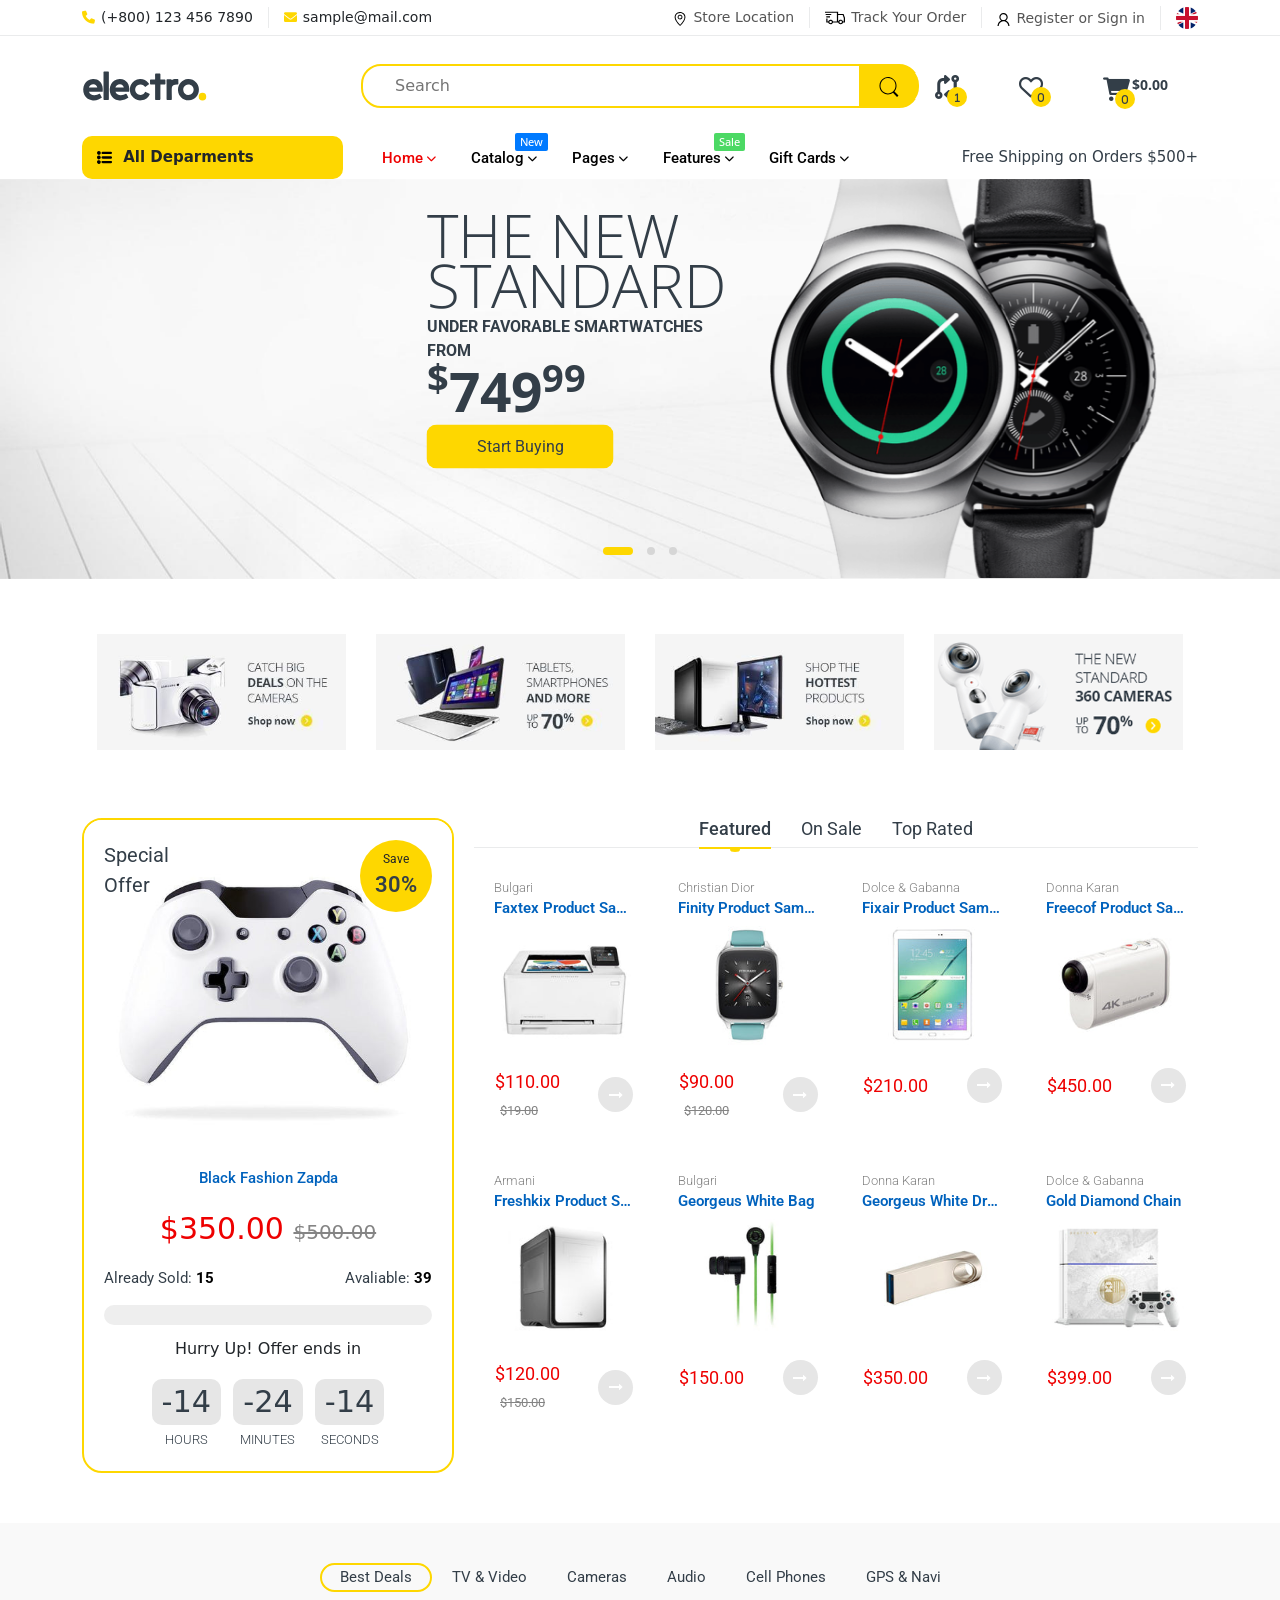
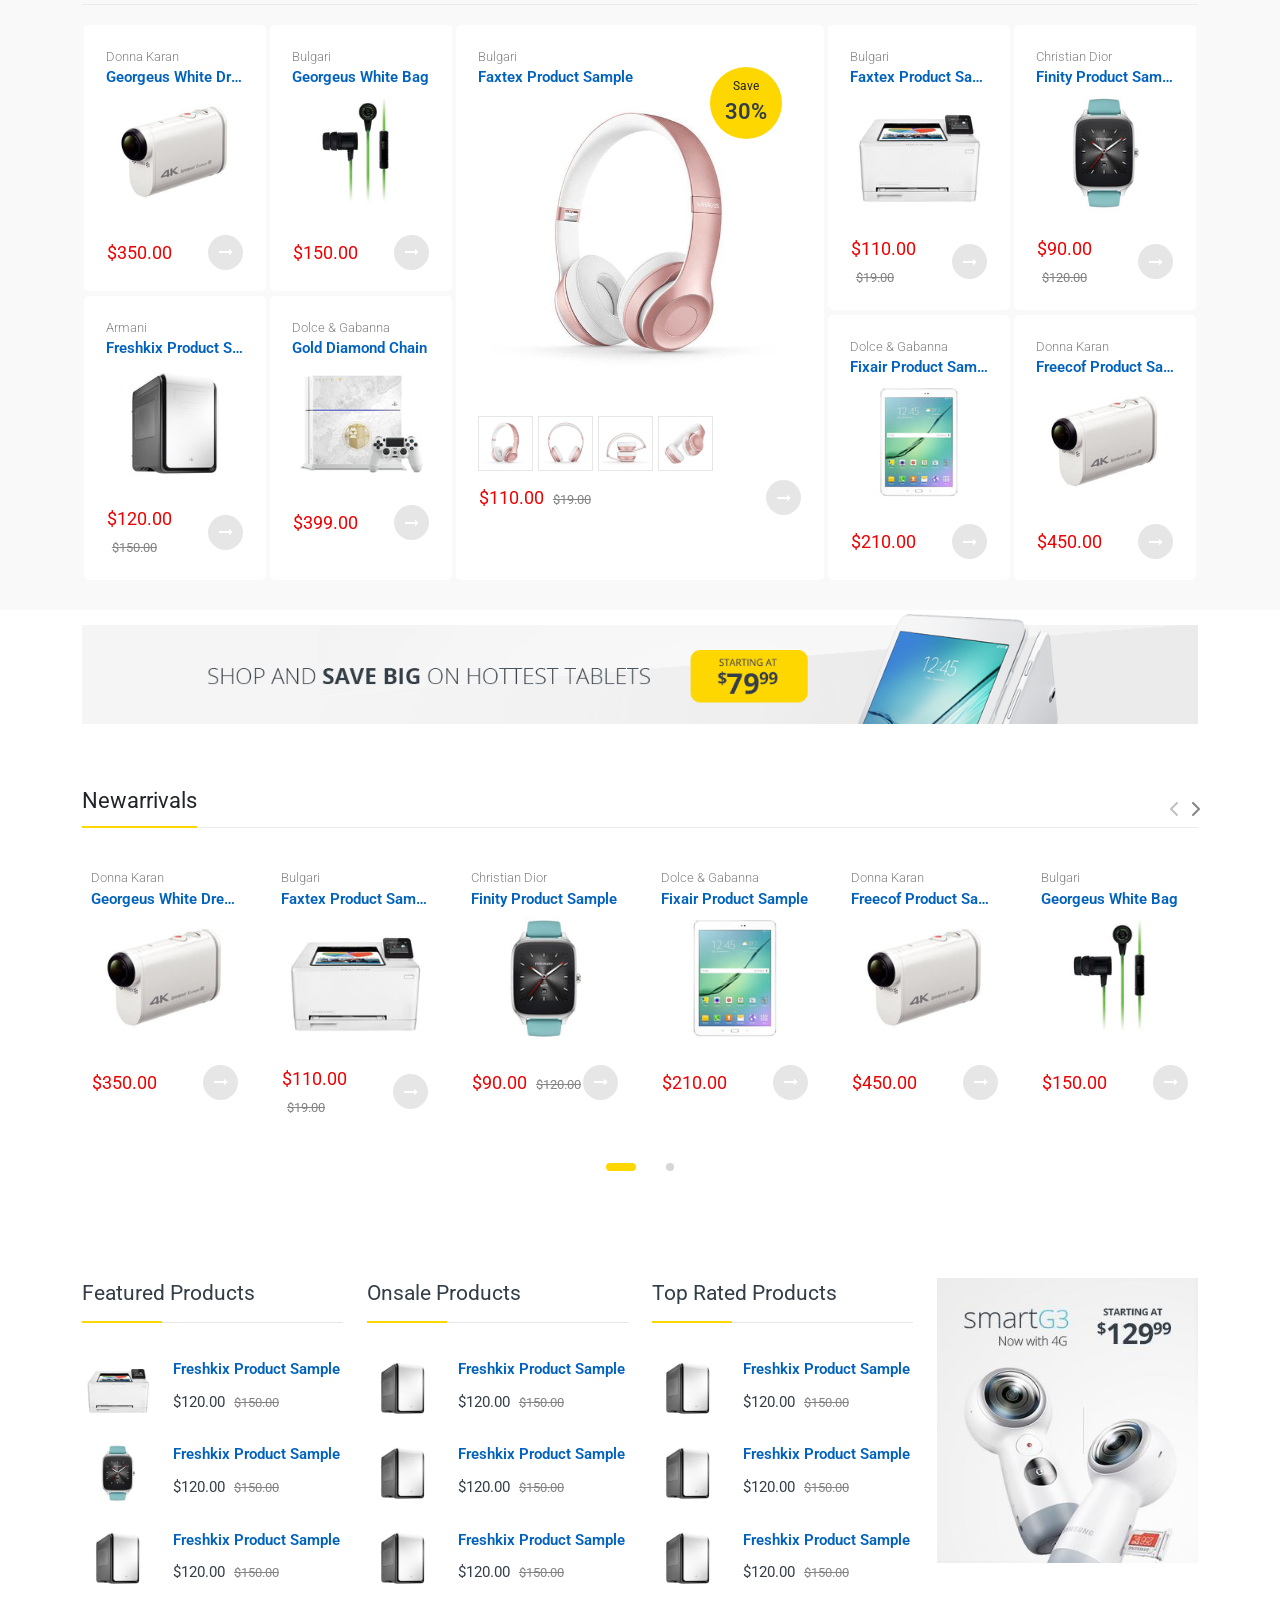
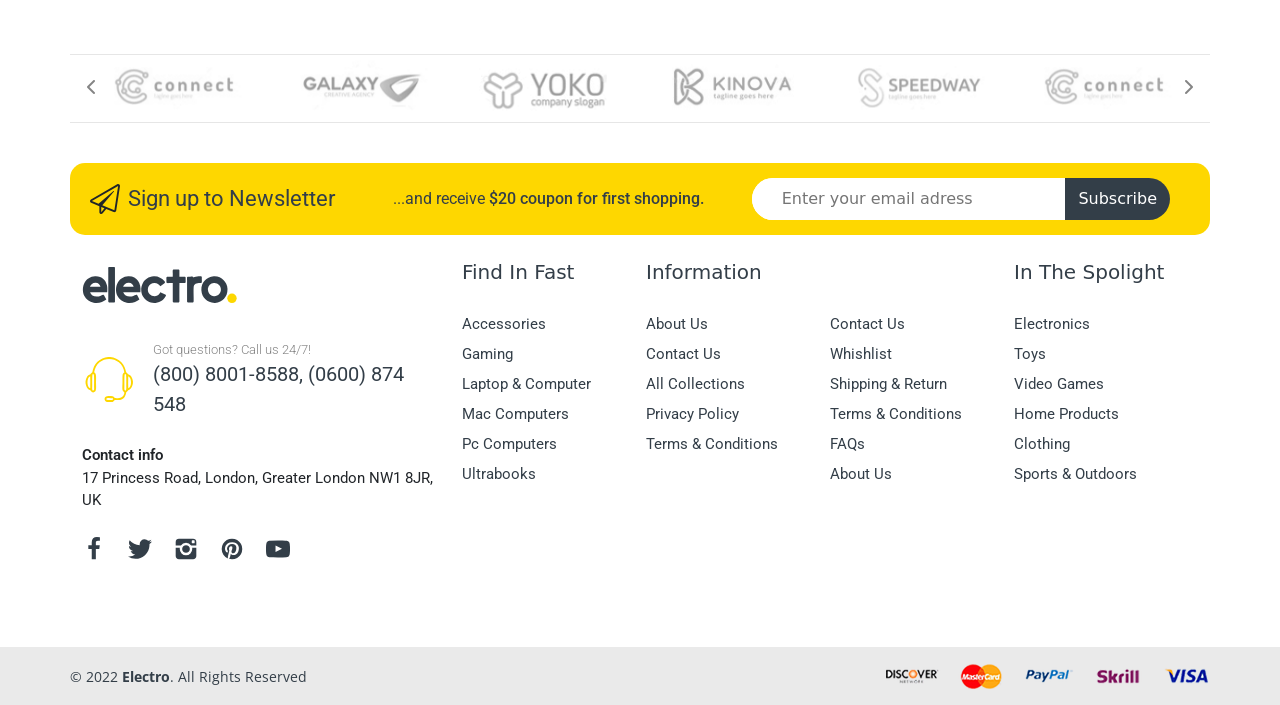
==== commit 6b356397: "CompareProductPageR" ====
--- a/Electro/index.html
+++ b/Electro/index.html
@@ -295,7 +295,7 @@
     <div class="container">
       <div class="row">
         <div class="categories col-lg-3 col-md-3">
-          <div class="headofCat active">
+          <div class="headofCat">
             <p>
               <svg version="1.1" xmlns="http://www.w3.org/2000/svg" width="15" height="15" viewBox="0 0 75 64">
                 <path
@@ -305,7 +305,7 @@
               All Deparments
             </p>
           </div>
-          <nav class="Menu topics">
+          <nav class="Menu topics deactive">
             <ul class="menu-main">
               <li class="menu-mainEl topThree"><a class="catAnc" href="#">Value of the Day</a></li>
               <li class="menu-mainEl topThree"><a class="catAnc" href="#">Top 100 Offers</a></li>
@@ -9032,6 +9032,19 @@
       </div>
     </div>
   </div>
+  <div class="footerbottom">
+    <div class="container">
+      <div class="row">
+        <div class="copyright col-lg-6 col-md-6 col-sm-12 col-12">
+          <p>© 2022 <strong>Electro</strong>. All Rights Reserved</p>
+        </div>
+        <div class="paymentIcons col-lg-6 col-md-6 col-sm-12 col-12">
+          <img src="./assets/images/brands/patment-icon-648x76_648x_85159418-2dd1-46fe-988c-39c81f26ab1a_324x.png"
+            alt="">
+        </div>
+      </div>
+    </div>
+  </div>
 </footer>
 
 </html>
--- a/Electro/assets/sass/main.css
+++ b/Electro/assets/sass/main.css
@@ -4483,7 +4483,25 @@
   margin: 0 auto 10px;
 }
 
-#shoplistBannerfifth .content .main-list .specialProductImage img {
+#shoplistBannerfifth .content .main-list .specialProductImage a:before {
+  position: absolute;
+  left: 0;
+  right: 0;
+  bottom: 0;
+  background-color: rgba(255, 255, 255, 0.2);
+  content: "";
+  height: 0%;
+  width: 100%;
+  z-index: 15;
+  -webkit-transition: all 0.35s ease-in-out 0s;
+  transition: all 0.35s ease-in-out 0s;
+}
+
+#shoplistBannerfifth .content .main-list .specialProductImage a:hover:before {
+  height: 100%;
+}
+
+#shoplistBannerfifth .content .main-list .specialProductImage a img {
   position: relative;
   left: 0;
   top: 0;
@@ -5322,6 +5340,35 @@
   margin-right: 10px;
 }
 
+#productlistPage #productList .productlistpageLeftside .banner {
+  display: block;
+  position: relative;
+}
+
+#productlistPage #productList .productlistpageLeftside .banner a:before {
+  position: absolute;
+  left: 0;
+  right: 0;
+  bottom: 0;
+  background-color: rgba(255, 255, 255, 0.2);
+  content: "";
+  height: 0%;
+  width: 100%;
+  z-index: 15;
+  -webkit-transition: all 0.35s ease-in-out 0s;
+  transition: all 0.35s ease-in-out 0s;
+}
+
+#productlistPage #productList .productlistpageLeftside .banner a:hover:before {
+  height: 100%;
+}
+
+#productlistPage #productList .productlistpageLeftside .banner a img {
+  width: 100%;
+  -o-object-fit: cover;
+     object-fit: cover;
+}
+
 #productlistPage #productList .productlistpageRightside .categoryname h6 {
   font-size: 30px;
   font-family: "Open Sans", sans-serif;
@@ -5950,7 +5997,7 @@
 }
 
 #shoppingCartPage .heading {
-  margin: 50px 0px;
+  margin-bottom: 40px;
   text-align: center;
 }
 
@@ -6428,10 +6475,6 @@
   color: white;
 }
 
-#detailspage {
-  margin-top: 50px;
-}
-
 #detailspage .productdetails {
   margin-bottom: 60px;
 }
@@ -7156,6 +7199,9 @@
 
 #detailspage #fullinfo .wrapperfull .content .contenybyCat .review .reviewWrapper .writereview .overallstar p {
   margin-bottom: 0px;
+  position: relative;
+  top: 2px;
+  margin-left: 10px;
 }
 
 #detailspage #fullinfo .wrapperfull .content .contenybyCat .review .reviewWrapper .writereview .overallstar .star {
@@ -7329,6 +7375,14 @@
   margin-bottom: 10px;
 }
 
+#detailspage #fullinfo .wrapperfull .content .contenybyCat .writingsection {
+  display: none;
+}
+
+#detailspage #fullinfo .wrapperfull .content .contenybyCat .activeRevWriting {
+  display: block;
+}
+
 #detailspage .activeDetailsContent {
   display: block !important;
 }
@@ -7698,10 +7752,6 @@
   margin-right: 5px;
 }
 
-#contactPage #contact {
-  margin-top: 50px;
-}
-
 #contactPage #contact .mycontact {
   margin-bottom: 20px;
 }
@@ -7853,7 +7903,7 @@
   font-weight: 500;
   color: #333e48;
   text-align: center;
-  margin: 40px 0px;
+  margin-bottom: 30px;
 }
 
 #FAQPage #faq .FAQ .mylist {
@@ -7934,10 +7984,6 @@
 
 #brdcrumb .breadcrumb a span {
   display: none !important;
-}
-
-#blogdetailPage #blog {
-  margin-top: 50px;
 }
 
 #blogdetailPage #blog .leftSide .blogwrapper p {
@@ -8343,10 +8389,6 @@
   color: white;
 }
 
-#blogsPage #blogs {
-  margin-top: 50px;
-}
-
 #blogsPage #blogs .leftside {
   padding: 0px;
 }
@@ -8676,12 +8718,117 @@
   color: white;
 }
 
+#compareProductPg .desc h5 {
+  font-family: "Open Sans", sans-serif;
+  color: #333e48;
+  font-weight: 600;
+  font-size: 30px;
+  text-align: center;
+  margin: 30px 0px;
+}
+
+#compareProductPg table {
+  padding: 0px;
+  margin: 0px 12px !important;
+}
+
+#compareProductPg table .product-col {
+  border: 1px solid #eaebec;
+  text-align: center;
+  position: relative;
+  font-size: 14px;
+  font-family: "Open Sans", sans-serif;
+  color: #333e48;
+  padding: 10px 15px;
+}
+
+#compareProductPg table .product-col p {
+  margin-bottom: 0px;
+}
+
+#compareProductPg table .product-col .optName {
+  font-weight: 700;
+}
+
+#compareProductPg table .product-col .compareProduct .productInfo .productImage img {
+  max-width: 135px;
+  width: 100%;
+  height: auto;
+}
+
+#compareProductPg table .product-col .compareProduct .productInfo .remove {
+  position: absolute;
+  left: 10px;
+  top: 0px;
+}
+
+#compareProductPg table .product-col .compareProduct .productInfo .remove a {
+  font-size: 25px;
+  color: #333e48;
+  text-decoration: none;
+}
+
+#compareProductPg table .product-col .compareProduct .productInfo .productName a {
+  color: #0062bd;
+  text-decoration: none;
+  font-family: "Roboto", sans-serif;
+  font-weight: 600;
+  -webkit-transition: 0.25s;
+  transition: 0.25s;
+  font-size: 15px;
+}
+
+#compareProductPg table .product-col .compareProduct .productInfo .productName a:hover {
+  color: #fed700;
+}
+
+#compareProductPg table .product-col .compareProduct .productInfo .productPrice {
+  margin-top: 10px;
+}
+
+#compareProductPg table .product-col .compareProduct .productInfo .productPrice span {
+  color: #333e48;
+  font-size: 18px;
+  font-family: "Open Sans", sans-serif;
+}
+
+#compareProductPg table .product-col .compareProduct .productInfo .comparsionPrDetails {
+  margin: 10px 0px;
+}
+
+#compareProductPg table .product-col .compareProduct .productInfo .comparsionPrDetails a {
+  display: inline-block;
+  font-family: "Open Sans", sans-serif;
+  font-weight: 600;
+  color: #333e48;
+  text-decoration: none;
+  font-size: 14px;
+  padding: 9px 32px;
+  background-color: #fed700;
+  -webkit-transition: 0.225s;
+  transition: 0.225s;
+  border-radius: 20px;
+}
+
+#compareProductPg table .product-col .compareProduct .productInfo .comparsionPrDetails a:hover {
+  background-color: #333e48;
+  color: white;
+}
+
+#compareProductPg table .heading-col {
+  background-color: #f0f0f0;
+  text-align: center;
+  font-family: "Roboto", sans-serif;
+  text-transform: uppercase;
+  font-weight: 500;
+  color: #333e48;
+  width: 200px;
+  padding: 10px 15px;
+  vertical-align: top;
+}
+
 footer {
   background-color: white;
-  display: -webkit-box;
-  display: -ms-flexbox;
-  display: flex;
-  margin-bottom: 50px !important;
 }
 
 footer .leftside {
@@ -8813,6 +8960,44 @@
 footer .rightside .footerList .listItem .subList li a:hover {
   color: #ee0000;
   font-weight: 500;
+}
+
+footer .footerbottom {
+  margin-top: 70px;
+  background-color: #eaeaea;
+  -webkit-box-align: center;
+      -ms-flex-align: center;
+          align-items: center;
+}
+
+footer .footerbottom .copyright {
+  display: -webkit-box;
+  display: -ms-flexbox;
+  display: flex;
+  -webkit-box-align: center;
+      -ms-flex-align: center;
+          align-items: center;
+  padding: 10px 0px;
+}
+
+footer .footerbottom .paymentIcons {
+  display: -webkit-box;
+  display: -ms-flexbox;
+  display: flex;
+  -webkit-box-pack: end;
+      -ms-flex-pack: end;
+          justify-content: flex-end;
+  -webkit-box-align: center;
+      -ms-flex-align: center;
+          align-items: center;
+  padding: 10px 0px;
+}
+
+footer .footerbottom p {
+  margin-bottom: 0px;
+  font-family: "Open Sans", sans-serif;
+  color: #333e48;
+  font-size: 14px;
 }
 
 .goUp {
@@ -9195,6 +9380,23 @@
   .selectOption {
     display: none !important;
   }
+  footer .copyright {
+    -webkit-box-pack: center !important;
+        -ms-flex-pack: center !important;
+            justify-content: center !important;
+    padding: 5px 0px !important;
+  }
+  footer .paymentIcons {
+    -webkit-box-pack: center !important;
+        -ms-flex-pack: center !important;
+            justify-content: center !important;
+    padding: 5px 0px !important;
+  }
+  #compareProductPg table {
+    display: block;
+    overflow-x: auto;
+    overflow-y: hidden;
+  }
 }
 
 @media (min-width: 768px) {
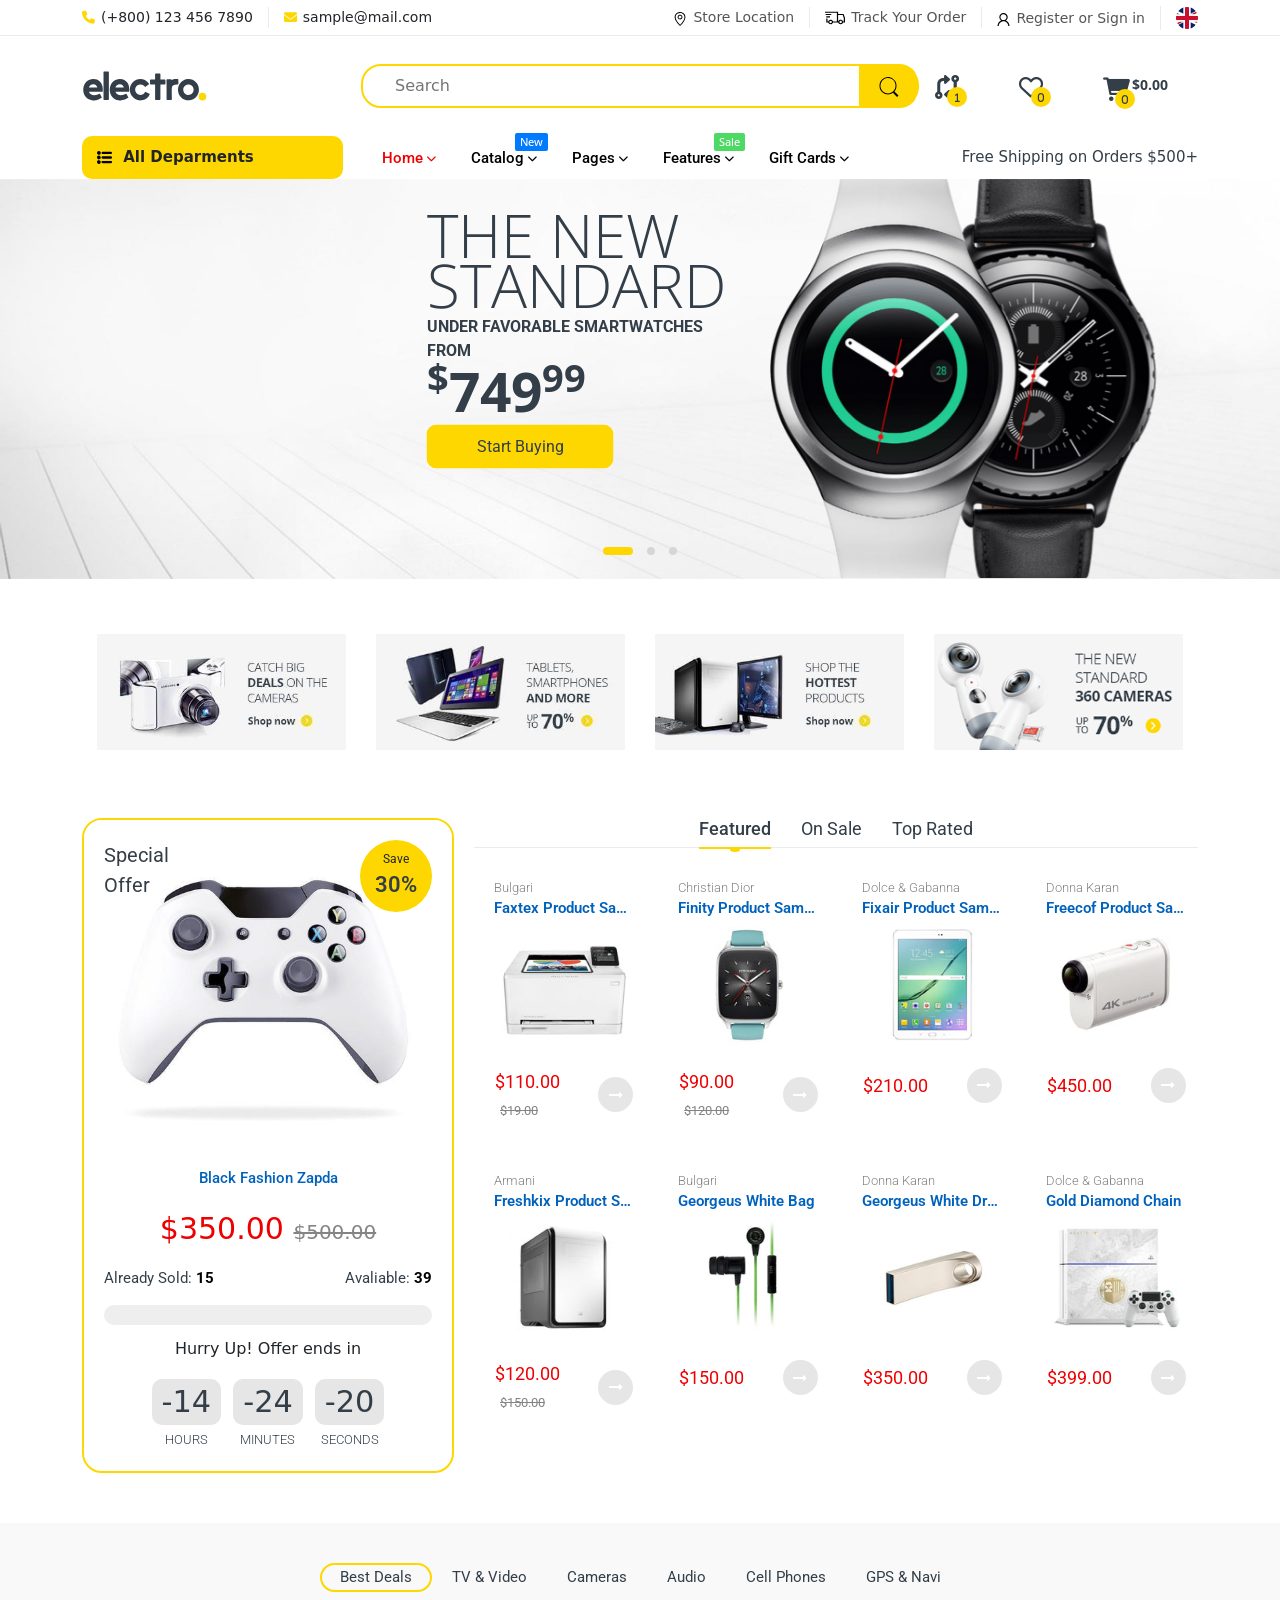
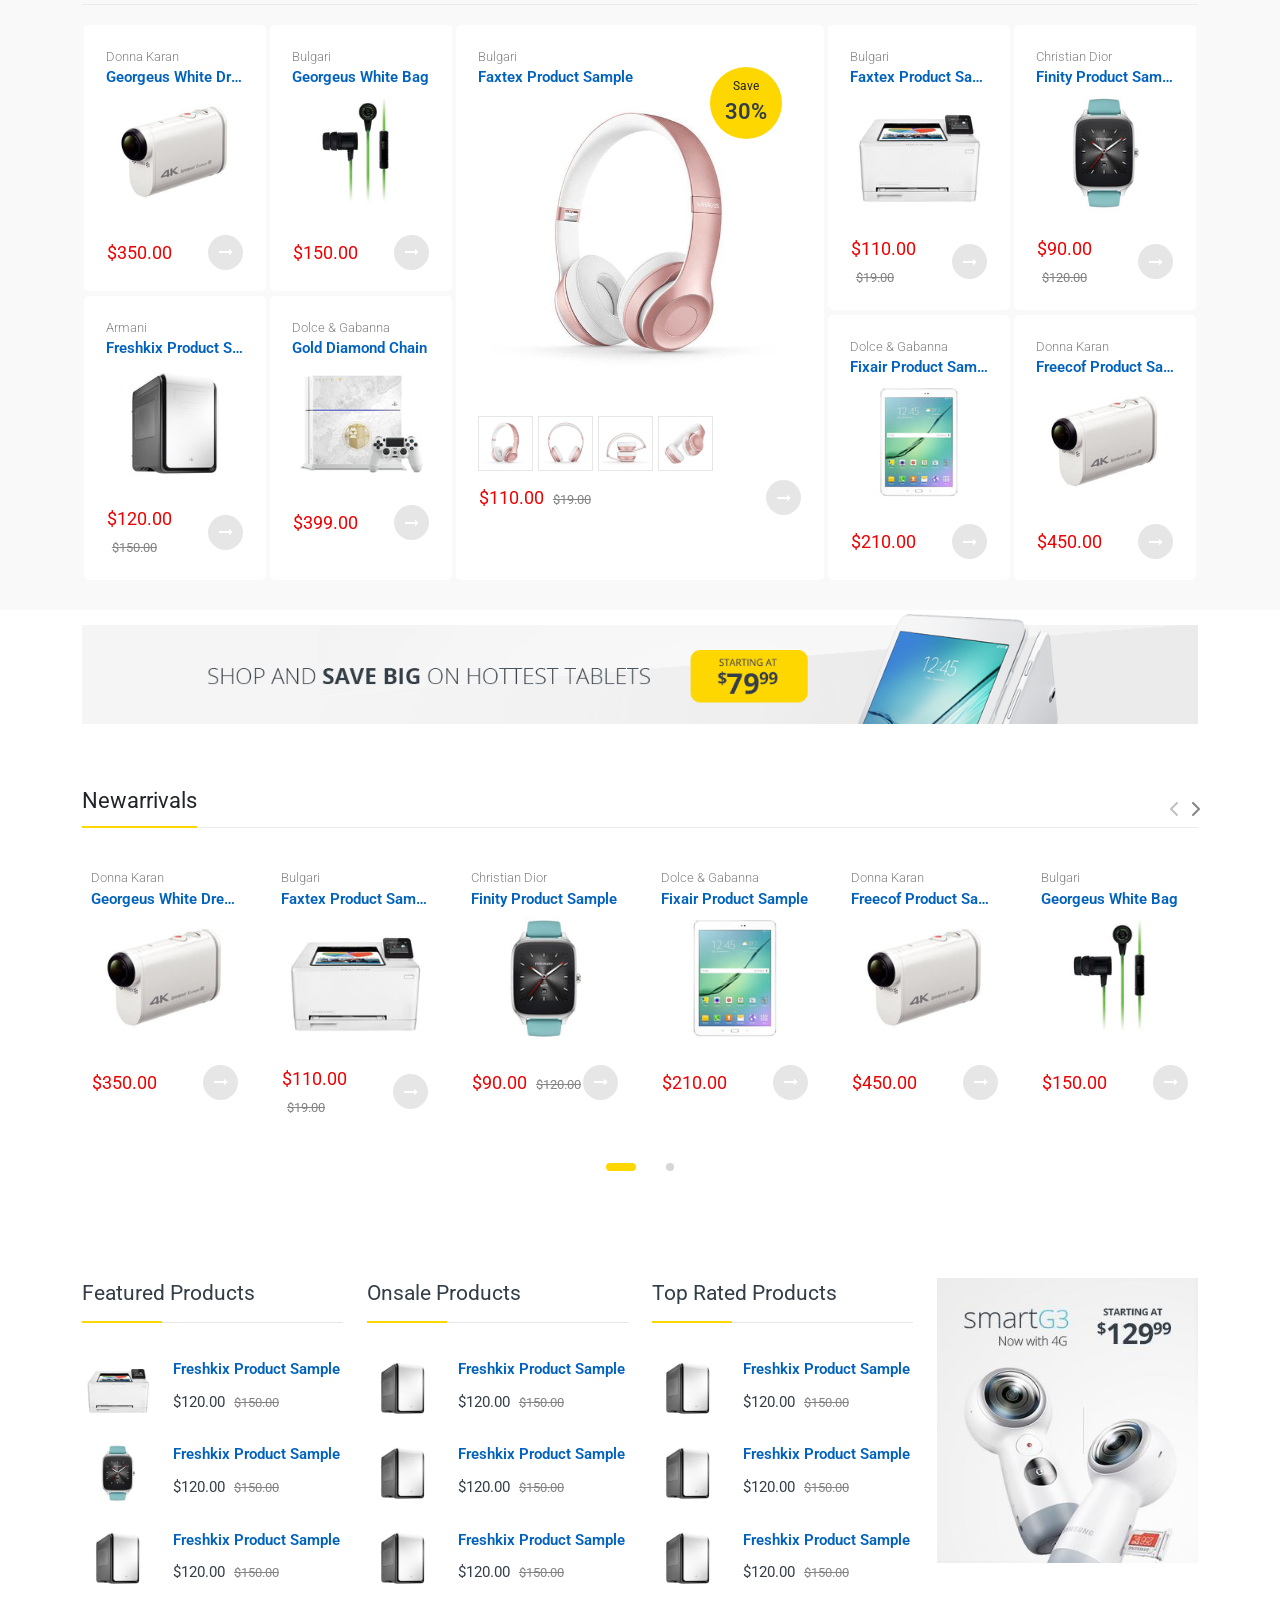
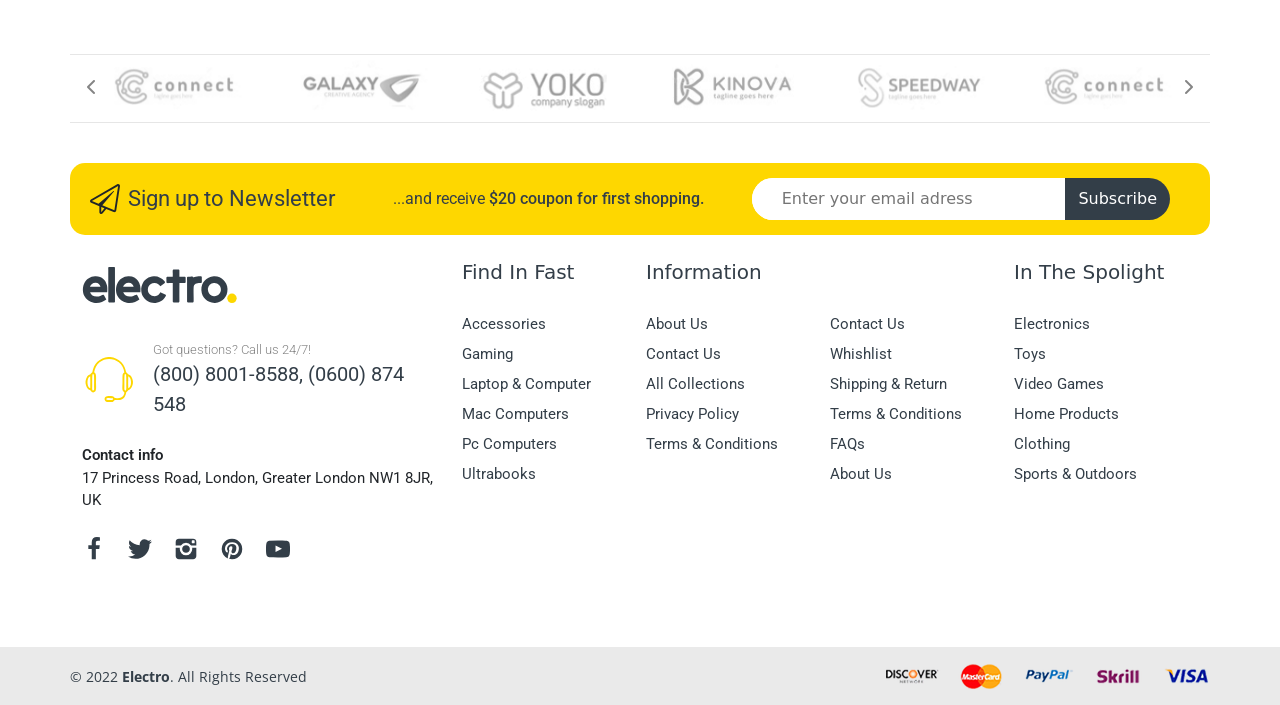
==== commit 0afccdad: "WishListComparePageR" ====
--- a/Electro/index.html
+++ b/Electro/index.html
@@ -21,6 +21,8 @@
   <!-- --------------------- -->
   <script src="https://ajax.googleapis.com/ajax/libs/jquery/3.5.1/jquery.min.js">
   </script>
+  <link rel="stylesheet" href="https://cdn.jsdelivr.net/npm/@fancyapps/ui/dist/fancybox.css" />
+  <link rel="stylesheet" href="./plugins/star-rating-svg-master/src/css/star-rating-svg.css">
   <link rel="stylesheet" href="./assets/sass/main.css" />
   <title>Electro</title>
 </head>
--- a/Electro/plugins/star-rating-svg-master/src/css/star-rating-svg.css
+++ b/Electro/plugins/star-rating-svg-master/src/css/star-rating-svg.css
@@ -0,0 +1,38 @@
+.jq-stars {
+  display: inline-block;
+}
+
+.jq-rating-label {
+  font-size: 22px;
+  display: inline-block;
+  position: relative;
+  vertical-align: top;
+  font-family: helvetica, arial, verdana;
+}
+
+.jq-star {
+  width: 100px;
+  height: 100px;
+  display: inline-block;
+  cursor: pointer;
+}
+
+.jq-star-svg {
+  padding-left: 3px;
+  width: 100%;
+  height: 100% ;
+}
+
+.jq-star:hover .fs-star-svg path {
+}
+
+.jq-star-svg path {
+  /* stroke: #000; */
+  stroke-linejoin: round;
+}
+
+/* un-used */
+.jq-shadow {
+  -webkit-filter: drop-shadow( -2px -2px 2px #888 );
+  filter: drop-shadow( -2px -2px 2px #888 );
+}
--- a/Electro/assets/sass/main.css
+++ b/Electro/assets/sass/main.css
@@ -8827,6 +8827,444 @@
   vertical-align: top;
 }
 
+#whishlistPage .desc h5 {
+  text-align: center;
+  font-family: "Open Sans", sans-serif;
+  font-size: 30px;
+  font-weight: 600;
+  color: #333e48;
+  margin: 30px 0px;
+}
+
+#whishlistPage .desc .sharing p {
+  margin: 10px 0px;
+  text-align: center;
+  text-transform: uppercase;
+  font-family: "Open Sans", sans-serif;
+  color: #333e48;
+  font-weight: 600;
+}
+
+#whishlistPage .desc .sharing .sharelist {
+  width: 100%;
+  display: -webkit-box;
+  display: -ms-flexbox;
+  display: flex;
+  -webkit-box-pack: center;
+      -ms-flex-pack: center;
+          justify-content: center;
+}
+
+#whishlistPage .desc .sharing .sharelist ul {
+  display: -webkit-box;
+  display: -ms-flexbox;
+  display: flex;
+  padding-left: 0px;
+}
+
+#whishlistPage .desc .sharing .sharelist ul li {
+  margin-right: 20px;
+  list-style: none;
+  width: 38px;
+  height: 38px;
+}
+
+#whishlistPage .desc .sharing .sharelist ul li a {
+  border: 1px solid #dddddd;
+  border-radius: 50%;
+  width: 100%;
+  height: 100%;
+  display: -webkit-box;
+  display: -ms-flexbox;
+  display: flex;
+  -webkit-box-pack: center;
+      -ms-flex-pack: center;
+          justify-content: center;
+  -webkit-box-align: center;
+      -ms-flex-align: center;
+          align-items: center;
+}
+
+#whishlistPage .desc .sharing .sharelist ul li a:hover svg {
+  fill: white;
+}
+
+#whishlistPage .desc .sharing .sharelist ul li a svg {
+  width: 18px;
+  height: 18px;
+}
+
+#whishlistPage .desc .sharing .sharelist ul li .fb:hover {
+  background-color: #1260b4;
+}
+
+#whishlistPage .desc .sharing .sharelist ul li .pint:hover {
+  background-color: #a30b0b;
+}
+
+#whishlistPage .desc .sharing .sharelist ul li .twit:hover {
+  background-color: #3ba6d8;
+}
+
+#whishlistPage .desc .sharing .sharelist ul li .email:hover {
+  background-color: #d6ad3d;
+}
+
+#whishlistPage .desc .sharing .sharelist ul li .link:hover {
+  background-color: #81caba;
+}
+
+#whishlistPage .wishList .wrapperWish {
+  padding: 0px;
+}
+
+#whishlistPage .wishList .wrapperWish .topList {
+  display: -webkit-box;
+  display: -ms-flexbox;
+  display: flex;
+  -webkit-box-align: center;
+      -ms-flex-align: center;
+          align-items: center;
+  background-color: #f0f2f5;
+  height: 40px;
+}
+
+#whishlistPage .wishList .wrapperWish .topList span {
+  font-size: 18px;
+  color: #8888b8;
+  cursor: pointer;
+}
+
+#whishlistPage .wishList .wrapperWish .topList .activeGrid {
+  color: #10107a;
+}
+
+#whishlistPage .wishList .wrapperWish .topList .grid {
+  margin: 0px 10px;
+}
+
+#whishlistPage .wishList .wrapperWish .listSettings {
+  display: -webkit-box;
+  display: -ms-flexbox;
+  display: flex;
+  -webkit-box-pack: justify;
+      -ms-flex-pack: justify;
+          justify-content: space-between;
+  -webkit-box-align: center;
+      -ms-flex-align: center;
+          align-items: center;
+  padding: 10px 0px 40px;
+  border-bottom: 1px solid #dddddd;
+}
+
+#whishlistPage .wishList .wrapperWish .listSettings .leftside {
+  display: -webkit-box;
+  display: -ms-flexbox;
+  display: flex;
+  -webkit-box-align: center;
+      -ms-flex-align: center;
+          align-items: center;
+}
+
+#whishlistPage .wishList .wrapperWish .listSettings .leftside .opencloseList span {
+  cursor: pointer;
+}
+
+#whishlistPage .wishList .wrapperWish .listSettings .leftside .listName {
+  display: -webkit-box;
+  display: -ms-flexbox;
+  display: flex;
+  -webkit-box-align: center;
+      -ms-flex-align: center;
+          align-items: center;
+}
+
+#whishlistPage .wishList .wrapperWish .listSettings .leftside .listName span {
+  font-size: 13px;
+  font-weight: 700;
+  font-family: "Open Sans", sans-serif;
+}
+
+#whishlistPage .wishList .wrapperWish .listSettings .leftside .prodCount {
+  display: -webkit-box;
+  display: -ms-flexbox;
+  display: flex;
+  -webkit-box-align: center;
+      -ms-flex-align: center;
+          align-items: center;
+  color: #848484;
+  font-size: 15px;
+}
+
+#whishlistPage .wishList .wrapperWish .listSettings .leftside .setElem {
+  margin-right: 20px;
+}
+
+#whishlistPage .wishList .wrapperWish .listSettings .rightside .wishMenu {
+  text-align: end;
+  font-size: 20px;
+}
+
+#whishlistPage .wishList .wrapperWish .listSettings .rightside .wishMenu span {
+  cursor: pointer;
+}
+
+#whishlistPage .wishList .wrapperWish .listItems .item {
+  margin-bottom: 15px;
+  min-height: 100px;
+  -webkit-box-sizing: border-box;
+          box-sizing: border-box;
+  -ms-flex-wrap: wrap;
+      flex-wrap: wrap;
+}
+
+#whishlistPage .wishList .wrapperWish .listItems .item .gridSecondMod {
+  display: block !important;
+}
+
+#whishlistPage .wishList .wrapperWish .listItems .item .gridSecondMod .itemImage {
+  width: 100% !important;
+}
+
+#whishlistPage .wishList .wrapperWish .listItems .item .gridSecondMod .itemInfo {
+  width: 100% !important;
+}
+
+#whishlistPage .wishList .wrapperWish .listItems .item .gridSecondMod .action {
+  width: 100% !important;
+}
+
+#whishlistPage .wishList .wrapperWish .listItems .item .item-wrapper {
+  display: -webkit-box;
+  display: -ms-flexbox;
+  display: flex;
+  -webkit-box-orient: horizontal;
+  -webkit-box-direction: normal;
+      -ms-flex-flow: row wrap;
+          flex-flow: row wrap;
+  -webkit-box-align: stretch;
+      -ms-flex-align: stretch;
+          align-items: stretch;
+  position: relative;
+  border: 1px solid #f2f2f2;
+  margin-bottom: 10px;
+  border-radius: 4px;
+}
+
+#whishlistPage .wishList .wrapperWish .listItems .item .item-wrapper .wlistItem {
+  display: -webkit-box;
+  display: -ms-flexbox;
+  display: flex;
+  -webkit-box-orient: vertical;
+  -webkit-box-direction: normal;
+      -ms-flex-flow: column;
+          flex-flow: column;
+  -webkit-box-pack: center;
+      -ms-flex-pack: center;
+          justify-content: center;
+  -webkit-box-align: center;
+      -ms-flex-align: center;
+          align-items: center;
+  padding: 15px;
+}
+
+#whishlistPage .wishList .wrapperWish .listItems .item .item-wrapper .itemImage {
+  padding: 20px;
+  position: relative;
+  -webkit-padding-start: 25px;
+          padding-inline-start: 25px;
+  display: -webkit-box;
+  display: -ms-flexbox;
+  display: flex;
+  -webkit-box-orient: vertical;
+  -webkit-box-direction: normal;
+      -ms-flex-flow: column;
+          flex-flow: column;
+  -webkit-box-pack: center;
+      -ms-flex-pack: center;
+          justify-content: center;
+  -webkit-box-align: center;
+      -ms-flex-align: center;
+          align-items: center;
+}
+
+#whishlistPage .wishList .wrapperWish .listItems .item .item-wrapper .itemImage .thumbnail {
+  position: static;
+  display: block;
+}
+
+#whishlistPage .wishList .wrapperWish .listItems .item .item-wrapper .itemImage .thumbnail img {
+  width: 100%;
+  max-width: 200px;
+  height: auto;
+  border: none;
+  vertical-align: middle;
+  -webkit-transform: translateZ(0);
+          transform: translateZ(0);
+}
+
+#whishlistPage .wishList .wrapperWish .listItems .item .item-wrapper .itemImage .thumbnail .remove {
+  top: 50%;
+  left: 10px;
+  -webkit-transform: translateY(-50%);
+          transform: translateY(-50%);
+  position: absolute;
+  z-index: 10;
+}
+
+#whishlistPage .wishList .wrapperWish .listItems .item .item-wrapper .itemImage .thumbnail .remove span {
+  font-size: 25px;
+  cursor: pointer;
+}
+
+#whishlistPage .wishList .wrapperWish .listItems .item .item-wrapper .itemInfo {
+  display: -webkit-box;
+  display: -ms-flexbox;
+  display: flex;
+  -webkit-box-orient: vertical;
+  -webkit-box-direction: normal;
+      -ms-flex-flow: column;
+          flex-flow: column;
+  -webkit-box-pack: center;
+      -ms-flex-pack: center;
+          justify-content: center;
+  -webkit-box-align: center;
+      -ms-flex-align: center;
+          align-items: center;
+  padding: 15px;
+}
+
+#whishlistPage .wishList .wrapperWish .listItems .item .item-wrapper .itemInfo .productName a {
+  text-decoration: none;
+  font-family: "Roboto", sans-serif;
+  color: #0062bd;
+  font-weight: 600;
+  -webkit-transition: 0.225s ease-in-out;
+  transition: 0.225s ease-in-out;
+}
+
+#whishlistPage .wishList .wrapperWish .listItems .item .item-wrapper .itemInfo .productName a:hover {
+  color: #fed700;
+}
+
+#whishlistPage .wishList .wrapperWish .listItems .item .item-wrapper .action {
+  display: -webkit-box;
+  display: -ms-flexbox;
+  display: flex;
+  -webkit-box-orient: vertical;
+  -webkit-box-direction: normal;
+      -ms-flex-flow: column;
+          flex-flow: column;
+  -webkit-box-pack: center;
+      -ms-flex-pack: center;
+          justify-content: center;
+  -webkit-box-align: center;
+      -ms-flex-align: center;
+          align-items: center;
+  padding: 15px;
+  border-left: 1px solid #f2f2f2;
+  text-align: center;
+}
+
+#whishlistPage .wishList .wrapperWish .listItems .item .item-wrapper .action .price {
+  color: #333e48;
+  font-size: 22px;
+  font-weight: 500;
+}
+
+#whishlistPage .wishList .wrapperWish .listItems .item .item-wrapper .action .addtoCart a {
+  display: inline-block;
+  text-decoration: none;
+  font-family: "Open Sans", sans-serif;
+  padding: 12px 30px;
+  border-radius: 25px;
+  font-size: 14px;
+  font-weight: 700;
+  color: #333e48;
+  background-color: #fed700;
+  -webkit-transition: 0.225s;
+  transition: 0.225s;
+}
+
+#whishlistPage .wishList .wrapperWish .listItems .item .item-wrapper .action .addtoCart a:hover {
+  background-color: #333e48;
+  color: white;
+}
+
+#whishlistPage .wishList .wrapperWish .listItems .item .item-wrapper .action .quantity {
+  margin: 20px 0px;
+  width: 180px;
+  background: #f0f2f5;
+  padding: 0 15px;
+  border-radius: 25px;
+  position: relative;
+  display: inline-block;
+  text-align: center;
+  border: 1px solid #dddddd;
+}
+
+#whishlistPage .wishList .wrapperWish .listItems .item .item-wrapper .action .quantity input::-webkit-outer-spin-button,
+#whishlistPage .wishList .wrapperWish .listItems .item .item-wrapper .action .quantity input::-webkit-inner-spin-button {
+  -webkit-appearance: none;
+  margin: 0;
+}
+
+#whishlistPage .wishList .wrapperWish .listItems .item .item-wrapper .action .quantity input {
+  border: none;
+  width: 100%;
+  text-align: center;
+  outline: none;
+  background: #f0f2f5;
+  padding: 8px 0px;
+}
+
+#whishlistPage .wishList .wrapperWish .listItems .item .item-wrapper .action .quantity .qty-inner {
+  display: -webkit-box;
+  display: -ms-flexbox;
+  display: flex;
+  -webkit-box-align: center;
+      -ms-flex-align: center;
+          align-items: center;
+  -webkit-box-pack: center;
+      -ms-flex-pack: center;
+          justify-content: center;
+  height: 100%;
+  width: 100%;
+}
+
+#whishlistPage .wishList .wrapperWish .listItems .item .item-wrapper .action .quantity .qty-inner button {
+  border: none;
+  outline: none;
+  display: -webkit-box;
+  display: -ms-flexbox;
+  display: flex;
+  -webkit-box-align: center;
+      -ms-flex-align: center;
+          align-items: center;
+  -webkit-box-pack: center;
+      -ms-flex-pack: center;
+          justify-content: center;
+  background: #f0f2f5;
+}
+
+#whishlistPage .wishList .wrapperWish .listItems .item .item-wrapper .action .quantity .qty-inner button svg:hover {
+  fill: #fed700;
+}
+
+#whishlistPage .wishList .wrapperWish .listItems .item .item-wrapper .action .quantity .qty-inner .qty-up {
+  width: 25px;
+  height: 25px;
+  cursor: pointer;
+  z-index: 2;
+}
+
+#whishlistPage .wishList .wrapperWish .listItems .item .item-wrapper .action .quantity .qty-inner .qty-down {
+  width: 25px;
+  height: 25px;
+  cursor: pointer;
+  z-index: 2;
+}
+
 footer {
   background-color: white;
 }
@@ -9106,6 +9544,9 @@
   header .categories .mega-menu-column-3 {
     max-width: 900px !important;
     min-width: 900px !important;
+  }
+  #whishlistPage .wishList .wrapperWish {
+    padding: 0px 80px !important;
   }
 }
 
@@ -9397,6 +9838,20 @@
     overflow-x: auto;
     overflow-y: hidden;
   }
+  #whishlistPage .listItems .itemImage {
+    width: 50%;
+  }
+  #whishlistPage .listItems .itemInfo {
+    width: 50%;
+  }
+  #whishlistPage .listItems .action {
+    width: 100%;
+    border-top: 1px solid #dddddd !important;
+    border-left: none !important;
+  }
+  #whishlistPage .quantity {
+    width: 140px !important;
+  }
 }
 
 @media (min-width: 768px) {
@@ -9411,6 +9866,15 @@
   }
   #FAQPage .Quest h6 {
     font-size: 23px !important;
+  }
+  #whishlistPage .listItems .itemImage {
+    width: 20%;
+  }
+  #whishlistPage .listItems .itemInfo {
+    width: 50%;
+  }
+  #whishlistPage .listItems .action {
+    width: 30%;
   }
 }
 
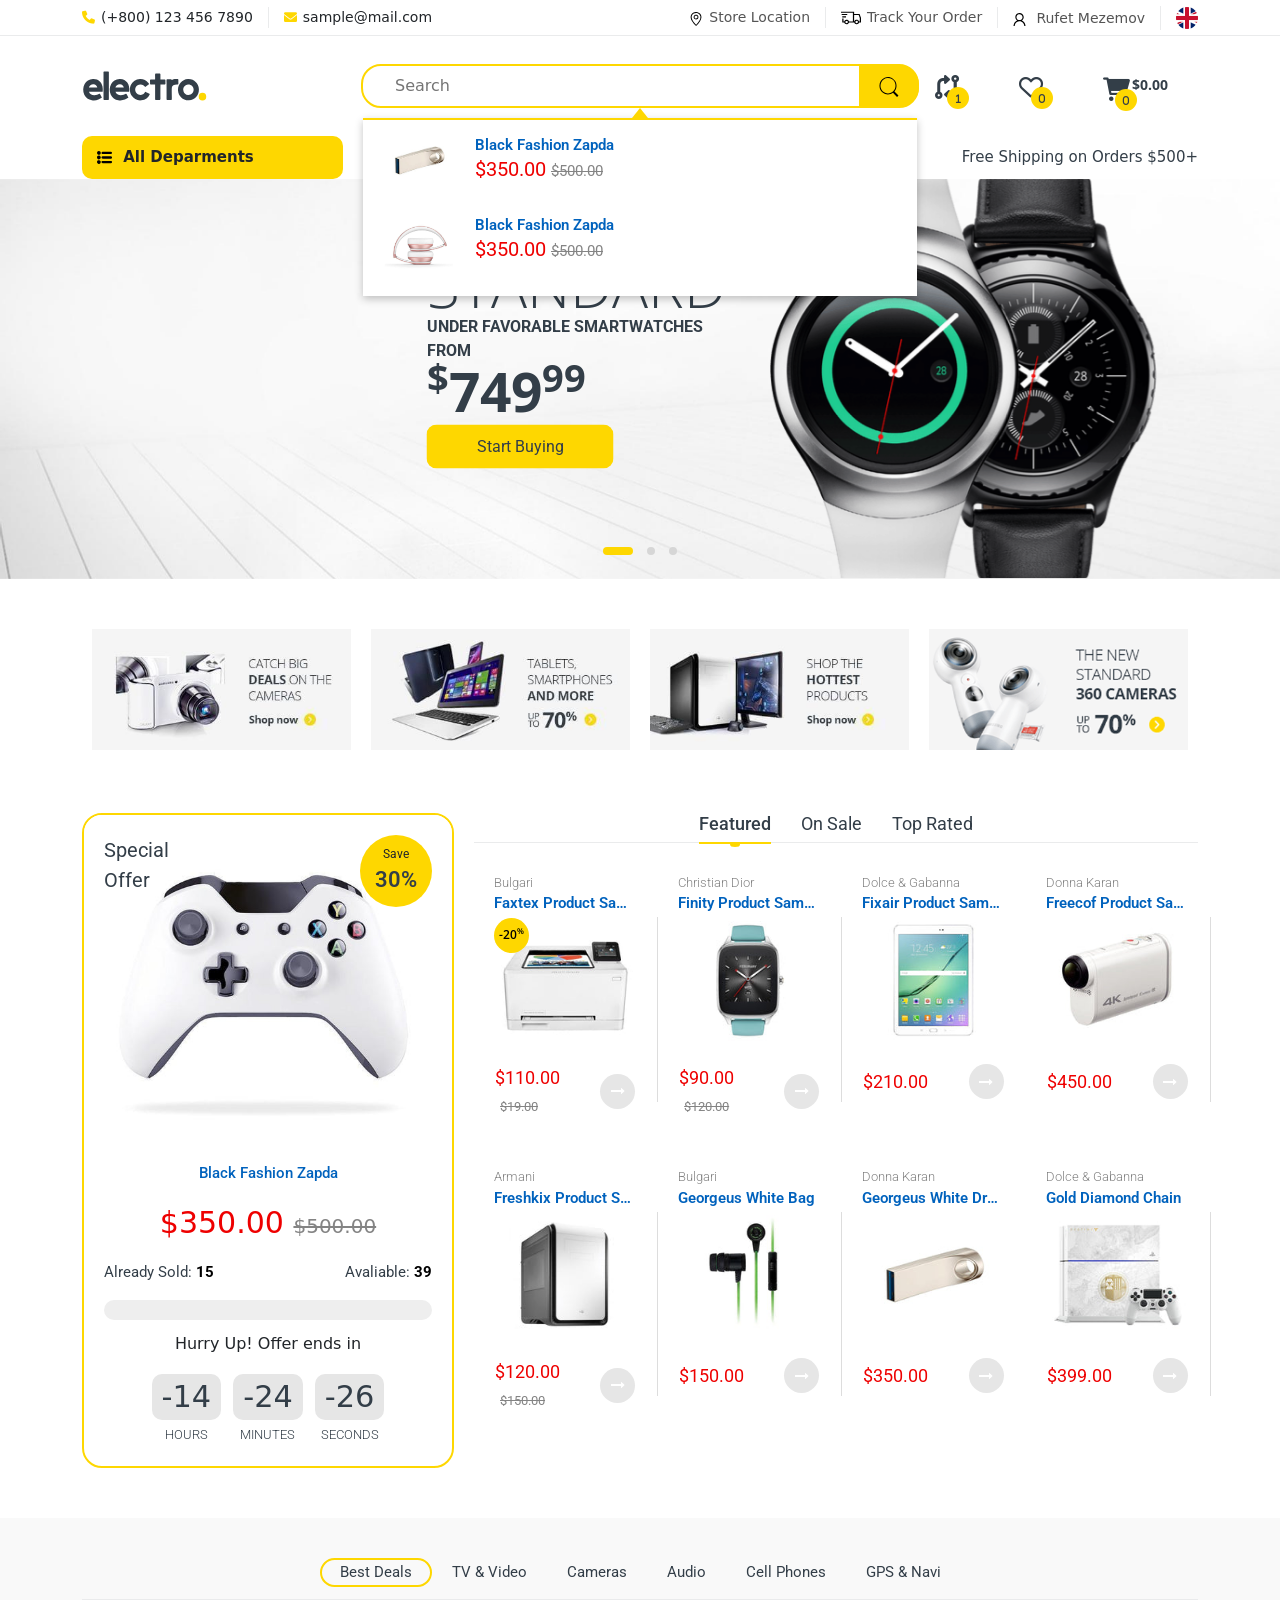
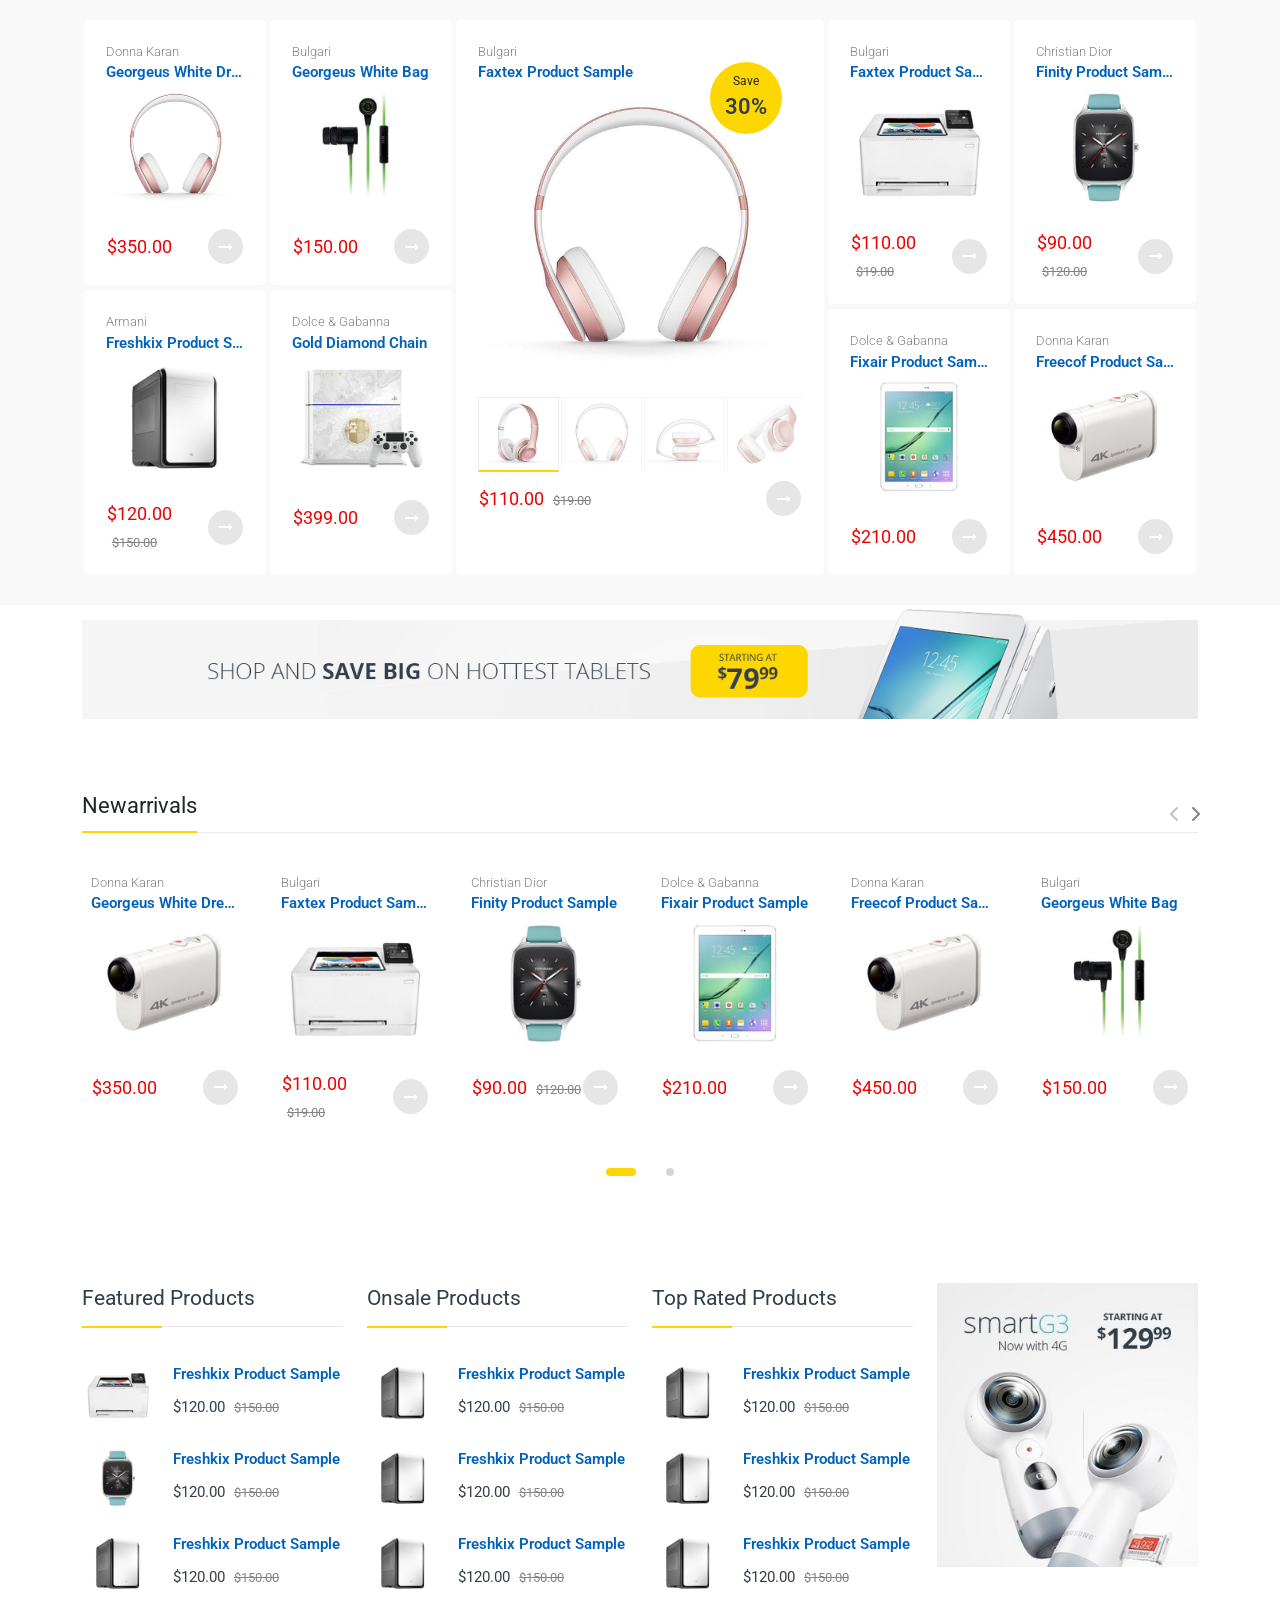
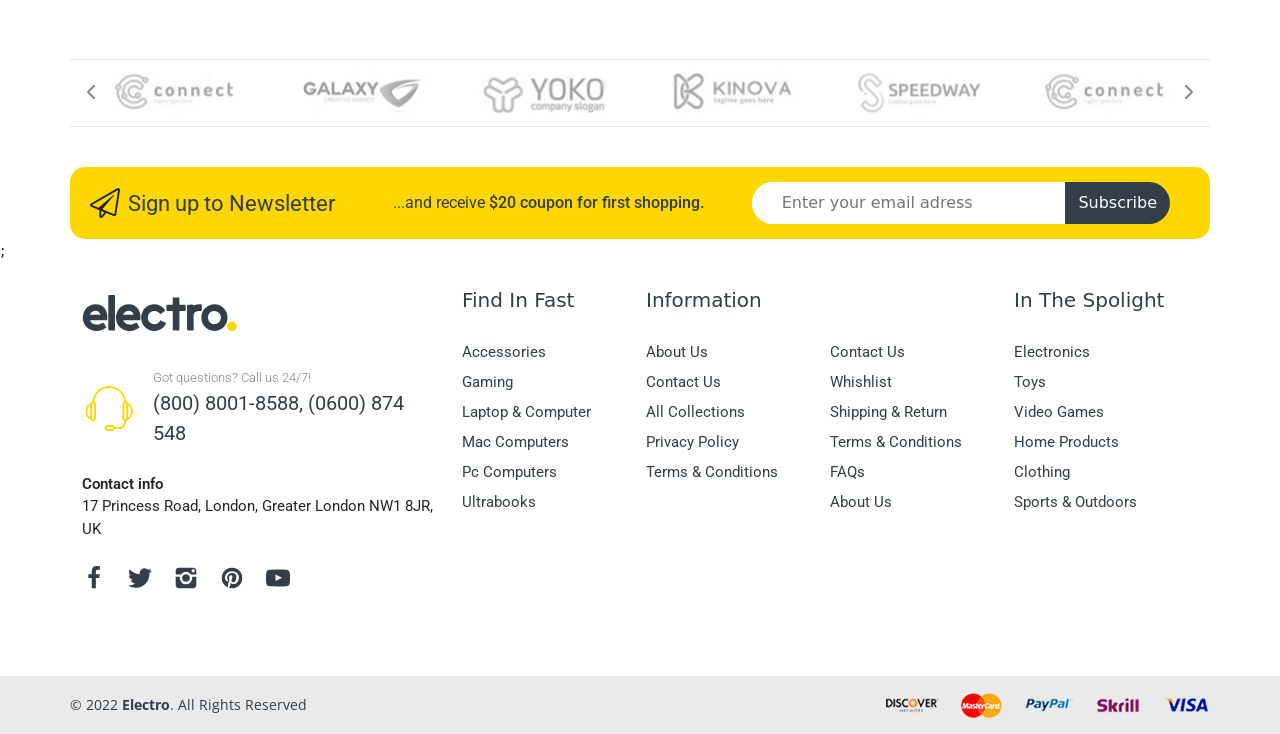
==== commit 38b90306: "SoManyChanges So many things changed when develop backend,full version is in ElectroFrontBackend rep" ====
--- a/Electro/index.html
+++ b/Electro/index.html
@@ -21,8 +21,11 @@
   <!-- --------------------- -->
   <script src="https://ajax.googleapis.com/ajax/libs/jquery/3.5.1/jquery.min.js">
   </script>
-  <link rel="stylesheet" href="https://cdn.jsdelivr.net/npm/@fancyapps/ui/dist/fancybox.css" />
+  <!-- <link rel="stylesheet" href="https://cdn.jsdelivr.net/npm/@fancyapps/ui/dist/fancybox.css" />
+  <link rel="stylesheet" href="./plugins/fancybox-master/dist/jquery.fancybox.css" /> -->
+  <link rel="stylesheet" href="./plugins/ui-main/dist/fancybox.css" />
   <link rel="stylesheet" href="./plugins/star-rating-svg-master/src/css/star-rating-svg.css">
+  <link href="https://unpkg.com/aos@2.3.1/dist/aos.css" rel="stylesheet">
   <link rel="stylesheet" href="./assets/sass/main.css" />
   <title>Electro</title>
 </head>
@@ -65,15 +68,35 @@
                 Order</p>
             </a></div>
           <div class="account topheadEl">
-            <li style="list-style: none;"> <a class="elementAnc elementName" href="./account.html">
+            <li style="list-style: none;">
+              <span class="elementAnc elementName" href="./account.html">
                 <span class="iconTopHead"><svg version="1.1" xmlns="http://www.w3.org/2000/svg" width="13" height="13"
                     viewBox="0 0 59 64">
                     <title>electro-user-icon</title>
                     <path
                       d="M28.224 0h2.496c4.544 0.256 9.088 1.984 12.48 5.056 5.568 4.928 8.256 13.056 6.336 20.288-1.216 4.864-4.416 9.024-8.384 12.032 6.4 2.944 12.16 7.744 15.040 14.272 1.728 3.712 2.56 7.744 2.88 11.776v0.576h-5.888c-0.064-5.568-2.112-11.2-5.824-15.36-4.864-5.568-12.416-8.576-19.776-7.872-7.296 0.576-14.144 4.864-18.176 11.008-2.368 3.584-3.328 7.936-3.52 12.224h-5.888v-0.64c0.384-4.032 1.216-8 2.88-11.712 2.88-6.528 8.64-11.328 15.040-14.272-6.144-4.16-9.536-11.776-8.832-19.072 0.704-9.728 9.472-17.792 19.136-18.304M26.304 6.208c-5.44 0.96-9.92 5.376-11.136 10.752-1.92 7.040 2.56 15.168 9.6 17.216 6.848 2.24 14.976-1.024 18.176-7.552 2.88-5.696 1.216-13.056-3.648-17.216-3.456-3.136-8.448-4.16-12.992-3.2z">
                     </path>
-                  </svg></span>Register or Sign in
-              </a></li>
+                  </svg>
+                </span>
+              </span>
+              <!-- <a class="elementAnc elementName" href="">Register
+              </a>
+              <span class="elementName" style="margin-right: 5px;">or</span>
+              <a class="elementAnc elementName" href="">Sign in
+              </a> -->
+              <span class="elementAnc elementName profmenu" href="">Rufet Mezemov
+                <div class="profile">
+                  <div class="profwrapper">
+                    <ul class="myprof">
+                      <li><a href="">Orders</a></li>
+                      <li><a href="">Edit Profile</a></li>
+                      <li><a href="">Log out</a></li>
+                    </ul>
+                  </div>
+
+                </div>
+              </span>
+            </li>
           </div>
           <div class="language topheadEl">
             <img class="langIcon" src="./assets/images/languages/download.png" alt="">
@@ -137,6 +160,31 @@
                 </span>
               </button>
             </form>
+            <div class="searchResult">
+              <div class="test">
+                <ul class="searchList">
+                  <li class="listEl">
+                    <div class="image">
+                      <a href=""><img src="./assets/images/featuredProducts/FlashDrive_180x.jpg"></a>
+                    </div>
+                    <div class="textInfo">
+                      <h4 class="productName"><a href="#">Black Fashion Zapda</a></h4>
+                      <p class="CurrentPrice">$350.00<span class="oldPrice">$500.00</span></p>
+                    </div>
+                  </li>
+                  <li class="listEl">
+                    <div class="image">
+                      <a href=""><img src="./assets/images/featuredProducts/3_540x.jpg"></a>
+                    </div>
+                    <div class="textInfo">
+                      <h4 class="productName"><a href="#">Black Fashion Zapda</a></h4>
+                      <p class="CurrentPrice">$350.00<span class="oldPrice">$500.00</span></p>
+                    </div>
+                  </li>
+                </ul>
+              </div>
+
+            </div>
           </div>
           <div class="bottomheadTools col-lg-3 col-md-3 col-sm-6">
             <div class="compare tool d-none d-lg-inline-block"><a href="#">
@@ -170,7 +218,7 @@
                     <div class="product">
                       <div class="image"><a><img src="./assets/images/featuredProducts/Phone_180x.jpg" alt=""></a></div>
                       <div class="textinfo">
-                        <p class="name"><a href="#">Lexiited Product Sample</a></p>
+                        <p class="name"><a href="#">Lexiited</a></p>
                         <p class="quantity">QTY: <span>1</span></p>
                         <p class="productPrice">$200.00</p>
                       </div>
@@ -627,7 +675,7 @@
                     <ul>
                       <li class="list-itemMenu  menu-item-has-children"><a class="featAnc" href="#">Electrnics<i
                             class="fa-solid fa-chevron-right"></i></a>
-                        <div class="sub-menu mega-menu-column-3">
+                        <div class="sub-menu mega-menu-column-3 activeMenu">
                           <ul class="megamenucol3Submenu">
                             <li>
                               <div class="list-item">
@@ -1352,7 +1400,7 @@
       </div>
     </div>
   </section>
-  <section id="shoplistBannerfirst">
+  <section id="shoplistBannerfirst" data-aos="fade-up" data-aos-anchor-placement="top-center" data-aos-duration="500">
     <div class="container">
       <div class="row">
         <div class="bannerforFatured">
@@ -1464,6 +1512,9 @@
                           <p class="brandName"><a href="#">Bulgari</a></p>
                           <p class="productName"><a href="#">Faxtex Product Sample</a></p>
                         </div>
+                        <div class="discountPercentIndic">
+                          <span class="percent">-20<span>%</span></span>
+                        </div>
                         <div class="productImage">
                           <div class="image">
                             <a href="#">
@@ -1475,7 +1526,7 @@
                             <div class="productPrice">
                               <p class="CurrentPrice">$110.00 <span class="oldPrice">$19.00</span></p>
                             </div>
-                            <a href="#">
+                            <a href="#" class="addcartBtn">
                               <div class="selectOption">
                                 <svg version="1.1" xmlns="http://www.w3.org/2000/svg" width="14" height="14"
                                   viewBox="0 0 64 64">
@@ -1496,7 +1547,98 @@
                               d="M32 10.688c-21.312 0-29.312 21.312-29.312 21.312s8 21.312 29.312 21.312 29.312-21.312 29.312-21.312-8-21.312-29.312-21.312zM32 16c14.080 0 21.184 11.392 23.488 16-2.304 4.544-9.472 16-23.488 16-14.080 0-21.184-11.392-23.488-16 2.304-4.544 9.472-16 23.488-16zM32 21.312c-5.903 0-10.688 4.785-10.688 10.688s4.785 10.688 10.688 10.688v0c5.903 0 10.688-4.785 10.688-10.688s-4.785-10.688-10.688-10.688v0zM32 26.688c2.934 0 5.312 2.378 5.312 5.312s-2.378 5.312-5.312 5.312v0c-2.934 0-5.312-2.378-5.312-5.312s2.378-5.312 5.312-5.312v0z">
                             </path>
                           </svg>
-                          <span>View</span>
+                          <span data-fancybox="dialog" data-src="#dialog-content">View</span>
+                          <div class="quickVContent col-lg-8 col-md-9 d-sm-12" id="dialog-content"
+                            style="display:none;">
+                            <div class="viewcont d-lg-flex d-md-flex d-sm-block d-block">
+                              <div class="productImage col-lg-5 col-md-5 col-sm-12" style="padding-bottom: 50px;">
+                                <div class="owl-carousel owl-theme">
+                                  <div class="image">
+                                    <a href="#">
+                                      <img src="./assets/images/featuredProducts/Printer_180x.jpg" alt=""></a>
+                                  </div>
+                                  <div class="image">
+                                    <a href="#">
+                                      <img src="./assets/images/featuredProducts/Printer_180x.jpg" alt=""></a>
+                                  </div>
+                                  <div class="image">
+                                    <a href="#">
+                                      <img src="./assets/images/featuredProducts/Printer_180x.jpg" alt=""></a>
+                                  </div>
+                                </div>
+                              </div>
+                              <div class="productInfo col-lg-7 col-md-7 col-sm-12">
+                                <div class="wrapper" style="padding-right: 20px;">
+                                  <div class="topProduct">
+                                    <p class="brandName"><a href="#">Bulgari</a></p>
+                                    <p class="productName"><a href="#">Faxtex Product Sample</a></p>
+                                  </div>
+                                  <div class="bottomProduct">
+                                    <div class="contforBotPr">
+                                      <div class="productPrice">
+                                        <p class="CurrentPrice">$110.00 <span class="oldPrice">$19.00</span></p>
+                                      </div>
+                                    </div>
+                                  </div>
+                                  <div class="desc d-lg-block d-md-block d-sm-none d-none">
+                                    <p>
+                                      Lorem ipsum dolor, sit amet consectetur adipisicing elit. Fugit vel, voluptatibus
+                                      tempore quis architecto magni dolorem a est, voluptate dolore deserunt, culpa
+                                      distinctio quibusdam quisquam assumenda cupiditate dolor quas nihil?
+                                    </p>
+                                  </div>
+                                  <div class="specifications">
+                                    <div class="wrapperspcy">
+                                      <ul class="specy">
+                                        <li>4.5 inch HD Screen</li>
+                                        <li>Android 4.4 KitKat OS</li>
+                                        <li>1.4 GHz Quad Core™ Processor</li>
+                                        <li>20 MP front Camera</li>
+                                        <li>Cloud storage</li>
+                                      </ul>
+                                    </div>
+                                  </div>
+                                  <div class="bottom">
+                                    <div class="quickquant">
+                                      <p class="smdesc">Quantity</p>
+                                      <div class="quantity3">
+                                        <input type="number" class="" id="quantity3" value="1" pattern="[0-9]*" min="1">
+                                        <div class="qty-wrapper">
+                                          <span class="qty-inner">
+                                            <button type="button" class="qty-up3"><svg version="1.1"
+                                                xmlns="http://www.w3.org/2000/svg" width="12" height="12"
+                                                viewBox="0 0 37 64">
+                                                <path
+                                                  d="M35.2 28.8q1.92 0 1.92 3.2t-1.92 3.2h-13.44v13.44q0 1.92-3.2 1.92t-3.2-1.92v-13.44h-13.44q-1.92 0-1.92-3.2t1.92-3.2h13.44v-13.44q0-1.92 3.2-1.92t3.2 1.92v13.44h13.44z">
+                                                </path>
+                                              </svg>
+                                            </button>
+                                            <button type="button" class="qty-down3"><svg version="1.1"
+                                                xmlns="http://www.w3.org/2000/svg" width="12" height="12"
+                                                viewBox="0 0 37 64">
+                                                <path
+                                                  d="M35.2 28.8q1.92 0 1.92 3.2t-1.92 3.2h-33.28q-1.92 0-1.92-3.2t1.92-3.2h33.28z">
+                                                </path>
+                                              </svg></button>
+                                          </span>
+                                        </div>
+                                      </div>
+                                    </div>
+                                    <div class="action-button">
+                                      <button id="add-to-cart" class="add-to-cart btn-1" type="button"><svg
+                                          version="1.1" xmlns="http://www.w3.org/2000/svg" width="18" height="18"
+                                          viewBox="0 0 68 64">
+                                          <path
+                                            d="M2.24 0.576c3.52-0.704 7.168 0.192 10.24 1.792 2.624 1.344 4.224 4.096 5.056 6.848 0.96 3.008 1.344 6.144 1.92 9.216 0.96 5.056 2.304 10.048 3.072 15.104 0.384 2.048 0.704 4.224 2.112 5.888 1.408 1.6 3.776 1.664 5.824 1.728 5.376 0 10.816-0.256 16.192 0.128 1.344 0.064 2.88 0 3.648-1.344 3.52-5.312 6.464-11.008 9.28-16.768 0.576-1.152 1.28-2.368 2.56-2.816 1.344-0.448 3.008-0.256 4.032 0.768 1.152 1.28 1.344 3.2 0.704 4.736-2.688 5.376-5.184 10.816-8.512 15.872-1.472 2.176-3.008 4.544-5.184 6.144-1.792 1.28-4.096 0.832-6.144 0.768-6.272-0.064-12.544 0.384-18.752 0-4.16-0.32-8.256-2.368-10.624-5.888-1.728-2.752-2.368-6.080-3.008-9.216-1.28-6.784-2.624-13.504-3.904-20.288-0.384-1.6-0.896-3.392-2.304-4.352-2.24-1.6-5.376-0.256-7.552-1.984-1.344-0.96-0.704-2.688-0.832-4.096-0.128-1.216 1.152-1.984 2.176-2.24zM34.432 4.928c-0.064-1.216 1.408-1.536 2.368-1.792 2.048-0.32 4.608-0.384 6.208 1.152 0.448 3.776 0.64 7.616 0.768 11.392 1.92 0.128 3.84-0.256 5.76-0.064 0.704 0.064 1.536 0.512 1.472 1.344-0.32 1.472-1.472 2.56-2.368 3.712-2.688 3.456-5.76 6.528-8.832 9.536-0.448 0.448-1.024 0.704-1.6 0.448-1.216-0.512-1.984-1.728-2.88-2.688-2.112-2.304-4.224-4.544-6.144-6.912-0.96-1.216-2.176-2.24-2.624-3.712-0.256-0.832 0.512-1.6 1.344-1.664 1.92-0.256 3.84 0.128 5.76 0 0.256-3.584 0.384-7.168 0.768-10.752zM25.28 51.584c2.432-0.704 5.184 0 6.784 1.856 2.368 2.624 1.984 7.232-0.96 9.216-3.136 2.304-8.448 1.216-9.92-2.56-1.664-3.328 0.64-7.616 4.096-8.512zM45.376 53.504c2.432-2.88 7.36-2.944 9.856-0.128 2.112 2.304 2.048 6.208-0.064 8.512-1.216 1.28-2.944 2.048-4.672 2.112h-0.128c-1.856-0.064-3.776-0.832-4.928-2.24-2.048-2.304-2.112-6.016-0.064-8.256z">
+                                          </path>
+                                        </svg>Add to cart</button>
+                                    </div>
+                                  </div>
+                                </div>
+
+                              </div>
+                            </div>
+                          </div>
                         </div>
                         <div class="whishlist productBtnEl">
                           <a href="#">
@@ -1525,7 +1667,7 @@
                             <div class="productPrice">
                               <p class="CurrentPrice">$90.00 <span class="oldPrice">$120.00</span></p>
                             </div>
-                            <a href="#">
+                            <a href="#" class="addcartBtn">
                               <div class="selectOption">
                                 <svg version="1.1" xmlns="http://www.w3.org/2000/svg" width="14" height="14"
                                   viewBox="0 0 64 64">
@@ -1546,7 +1688,98 @@
                               d="M32 10.688c-21.312 0-29.312 21.312-29.312 21.312s8 21.312 29.312 21.312 29.312-21.312 29.312-21.312-8-21.312-29.312-21.312zM32 16c14.080 0 21.184 11.392 23.488 16-2.304 4.544-9.472 16-23.488 16-14.080 0-21.184-11.392-23.488-16 2.304-4.544 9.472-16 23.488-16zM32 21.312c-5.903 0-10.688 4.785-10.688 10.688s4.785 10.688 10.688 10.688v0c5.903 0 10.688-4.785 10.688-10.688s-4.785-10.688-10.688-10.688v0zM32 26.688c2.934 0 5.312 2.378 5.312 5.312s-2.378 5.312-5.312 5.312v0c-2.934 0-5.312-2.378-5.312-5.312s2.378-5.312 5.312-5.312v0z">
                             </path>
                           </svg>
-                          <span>View</span>
+                          <span data-fancybox="dialog" data-src="#dialog-content">View</span>
+                          <div class="quickVContent col-lg-8 col-md-9 d-sm-12" id="dialog-content"
+                            style="display:none;">
+                            <div class="viewcont d-lg-flex d-md-flex d-sm-block d-block">
+                              <div class="productImage col-lg-5 col-md-5 col-sm-12" style="padding-bottom: 50px;">
+                                <div class="owl-carousel owl-theme">
+                                  <div class="image">
+                                    <a href="#">
+                                      <img src="./assets/images/featuredProducts/Printer_180x.jpg" alt=""></a>
+                                  </div>
+                                  <div class="image">
+                                    <a href="#">
+                                      <img src="./assets/images/featuredProducts/Printer_180x.jpg" alt=""></a>
+                                  </div>
+                                  <div class="image">
+                                    <a href="#">
+                                      <img src="./assets/images/featuredProducts/Printer_180x.jpg" alt=""></a>
+                                  </div>
+                                </div>
+                              </div>
+                              <div class="productInfo col-lg-7 col-md-7 col-sm-12">
+                                <div class="wrapper" style="padding-right: 20px;">
+                                  <div class="topProduct">
+                                    <p class="brandName"><a href="#">Bulgari</a></p>
+                                    <p class="productName"><a href="#">Faxtex Product Sample</a></p>
+                                  </div>
+                                  <div class="bottomProduct">
+                                    <div class="contforBotPr">
+                                      <div class="productPrice">
+                                        <p class="CurrentPrice">$110.00 <span class="oldPrice">$19.00</span></p>
+                                      </div>
+                                    </div>
+                                  </div>
+                                  <div class="desc d-lg-block d-md-block d-sm-none d-none">
+                                    <p>
+                                      Lorem ipsum dolor, sit amet consectetur adipisicing elit. Fugit vel, voluptatibus
+                                      tempore quis architecto magni dolorem a est, voluptate dolore deserunt, culpa
+                                      distinctio quibusdam quisquam assumenda cupiditate dolor quas nihil?
+                                    </p>
+                                  </div>
+                                  <div class="specifications">
+                                    <div class="wrapperspcy">
+                                      <ul class="specy">
+                                        <li>4.5 inch HD Screen</li>
+                                        <li>Android 4.4 KitKat OS</li>
+                                        <li>1.4 GHz Quad Core™ Processor</li>
+                                        <li>20 MP front Camera</li>
+                                        <li>Cloud storage</li>
+                                      </ul>
+                                    </div>
+                                  </div>
+                                  <div class="bottom">
+                                    <div class="quickquant">
+                                      <p class="smdesc">Quantity</p>
+                                      <div class="quantity3">
+                                        <input type="number" class="" id="quantity3" value="1" pattern="[0-9]*" min="1">
+                                        <div class="qty-wrapper">
+                                          <span class="qty-inner">
+                                            <button type="button" class="qty-up3"><svg version="1.1"
+                                                xmlns="http://www.w3.org/2000/svg" width="12" height="12"
+                                                viewBox="0 0 37 64">
+                                                <path
+                                                  d="M35.2 28.8q1.92 0 1.92 3.2t-1.92 3.2h-13.44v13.44q0 1.92-3.2 1.92t-3.2-1.92v-13.44h-13.44q-1.92 0-1.92-3.2t1.92-3.2h13.44v-13.44q0-1.92 3.2-1.92t3.2 1.92v13.44h13.44z">
+                                                </path>
+                                              </svg>
+                                            </button>
+                                            <button type="button" class="qty-down3"><svg version="1.1"
+                                                xmlns="http://www.w3.org/2000/svg" width="12" height="12"
+                                                viewBox="0 0 37 64">
+                                                <path
+                                                  d="M35.2 28.8q1.92 0 1.92 3.2t-1.92 3.2h-33.28q-1.92 0-1.92-3.2t1.92-3.2h33.28z">
+                                                </path>
+                                              </svg></button>
+                                          </span>
+                                        </div>
+                                      </div>
+                                    </div>
+                                    <div class="action-button">
+                                      <button id="add-to-cart" class="add-to-cart btn-1" type="button"><svg
+                                          version="1.1" xmlns="http://www.w3.org/2000/svg" width="18" height="18"
+                                          viewBox="0 0 68 64">
+                                          <path
+                                            d="M2.24 0.576c3.52-0.704 7.168 0.192 10.24 1.792 2.624 1.344 4.224 4.096 5.056 6.848 0.96 3.008 1.344 6.144 1.92 9.216 0.96 5.056 2.304 10.048 3.072 15.104 0.384 2.048 0.704 4.224 2.112 5.888 1.408 1.6 3.776 1.664 5.824 1.728 5.376 0 10.816-0.256 16.192 0.128 1.344 0.064 2.88 0 3.648-1.344 3.52-5.312 6.464-11.008 9.28-16.768 0.576-1.152 1.28-2.368 2.56-2.816 1.344-0.448 3.008-0.256 4.032 0.768 1.152 1.28 1.344 3.2 0.704 4.736-2.688 5.376-5.184 10.816-8.512 15.872-1.472 2.176-3.008 4.544-5.184 6.144-1.792 1.28-4.096 0.832-6.144 0.768-6.272-0.064-12.544 0.384-18.752 0-4.16-0.32-8.256-2.368-10.624-5.888-1.728-2.752-2.368-6.080-3.008-9.216-1.28-6.784-2.624-13.504-3.904-20.288-0.384-1.6-0.896-3.392-2.304-4.352-2.24-1.6-5.376-0.256-7.552-1.984-1.344-0.96-0.704-2.688-0.832-4.096-0.128-1.216 1.152-1.984 2.176-2.24zM34.432 4.928c-0.064-1.216 1.408-1.536 2.368-1.792 2.048-0.32 4.608-0.384 6.208 1.152 0.448 3.776 0.64 7.616 0.768 11.392 1.92 0.128 3.84-0.256 5.76-0.064 0.704 0.064 1.536 0.512 1.472 1.344-0.32 1.472-1.472 2.56-2.368 3.712-2.688 3.456-5.76 6.528-8.832 9.536-0.448 0.448-1.024 0.704-1.6 0.448-1.216-0.512-1.984-1.728-2.88-2.688-2.112-2.304-4.224-4.544-6.144-6.912-0.96-1.216-2.176-2.24-2.624-3.712-0.256-0.832 0.512-1.6 1.344-1.664 1.92-0.256 3.84 0.128 5.76 0 0.256-3.584 0.384-7.168 0.768-10.752zM25.28 51.584c2.432-0.704 5.184 0 6.784 1.856 2.368 2.624 1.984 7.232-0.96 9.216-3.136 2.304-8.448 1.216-9.92-2.56-1.664-3.328 0.64-7.616 4.096-8.512zM45.376 53.504c2.432-2.88 7.36-2.944 9.856-0.128 2.112 2.304 2.048 6.208-0.064 8.512-1.216 1.28-2.944 2.048-4.672 2.112h-0.128c-1.856-0.064-3.776-0.832-4.928-2.24-2.048-2.304-2.112-6.016-0.064-8.256z">
+                                          </path>
+                                        </svg>Add to cart</button>
+                                    </div>
+                                  </div>
+                                </div>
+
+                              </div>
+                            </div>
+                          </div>
                         </div>
                         <div class="whishlist productBtnEl">
                           <a href="#">
@@ -1575,7 +1808,7 @@
                             <div class="productPrice">
                               <p class="CurrentPrice">$210.00</p>
                             </div>
-                            <a href="#">
+                            <a href="#" class="addcartBtn">
                               <div class="selectOption">
                                 <svg version="1.1" xmlns="http://www.w3.org/2000/svg" width="14" height="14"
                                   viewBox="0 0 64 64">
@@ -1596,7 +1829,98 @@
                               d="M32 10.688c-21.312 0-29.312 21.312-29.312 21.312s8 21.312 29.312 21.312 29.312-21.312 29.312-21.312-8-21.312-29.312-21.312zM32 16c14.080 0 21.184 11.392 23.488 16-2.304 4.544-9.472 16-23.488 16-14.080 0-21.184-11.392-23.488-16 2.304-4.544 9.472-16 23.488-16zM32 21.312c-5.903 0-10.688 4.785-10.688 10.688s4.785 10.688 10.688 10.688v0c5.903 0 10.688-4.785 10.688-10.688s-4.785-10.688-10.688-10.688v0zM32 26.688c2.934 0 5.312 2.378 5.312 5.312s-2.378 5.312-5.312 5.312v0c-2.934 0-5.312-2.378-5.312-5.312s2.378-5.312 5.312-5.312v0z">
                             </path>
                           </svg>
-                          <span>View</span>
+                          <span data-fancybox="dialog" data-src="#dialog-content">View</span>
+                          <div class="quickVContent col-lg-8 col-md-9 d-sm-12" id="dialog-content"
+                            style="display:none;">
+                            <div class="viewcont d-lg-flex d-md-flex d-sm-block d-block">
+                              <div class="productImage col-lg-5 col-md-5 col-sm-12" style="padding-bottom: 50px;">
+                                <div class="owl-carousel owl-theme">
+                                  <div class="image">
+                                    <a href="#">
+                                      <img src="./assets/images/featuredProducts/Printer_180x.jpg" alt=""></a>
+                                  </div>
+                                  <div class="image">
+                                    <a href="#">
+                                      <img src="./assets/images/featuredProducts/Printer_180x.jpg" alt=""></a>
+                                  </div>
+                                  <div class="image">
+                                    <a href="#">
+                                      <img src="./assets/images/featuredProducts/Printer_180x.jpg" alt=""></a>
+                                  </div>
+                                </div>
+                              </div>
+                              <div class="productInfo col-lg-7 col-md-7 col-sm-12">
+                                <div class="wrapper" style="padding-right: 20px;">
+                                  <div class="topProduct">
+                                    <p class="brandName"><a href="#">Bulgari</a></p>
+                                    <p class="productName"><a href="#">Faxtex Product Sample</a></p>
+                                  </div>
+                                  <div class="bottomProduct">
+                                    <div class="contforBotPr">
+                                      <div class="productPrice">
+                                        <p class="CurrentPrice">$110.00 <span class="oldPrice">$19.00</span></p>
+                                      </div>
+                                    </div>
+                                  </div>
+                                  <div class="desc d-lg-block d-md-block d-sm-none d-none">
+                                    <p>
+                                      Lorem ipsum dolor, sit amet consectetur adipisicing elit. Fugit vel, voluptatibus
+                                      tempore quis architecto magni dolorem a est, voluptate dolore deserunt, culpa
+                                      distinctio quibusdam quisquam assumenda cupiditate dolor quas nihil?
+                                    </p>
+                                  </div>
+                                  <div class="specifications">
+                                    <div class="wrapperspcy">
+                                      <ul class="specy">
+                                        <li>4.5 inch HD Screen</li>
+                                        <li>Android 4.4 KitKat OS</li>
+                                        <li>1.4 GHz Quad Core™ Processor</li>
+                                        <li>20 MP front Camera</li>
+                                        <li>Cloud storage</li>
+                                      </ul>
+                                    </div>
+                                  </div>
+                                  <div class="bottom">
+                                    <div class="quickquant">
+                                      <p class="smdesc">Quantity</p>
+                                      <div class="quantity3">
+                                        <input type="number" class="" id="quantity3" value="1" pattern="[0-9]*" min="1">
+                                        <div class="qty-wrapper">
+                                          <span class="qty-inner">
+                                            <button type="button" class="qty-up3"><svg version="1.1"
+                                                xmlns="http://www.w3.org/2000/svg" width="12" height="12"
+                                                viewBox="0 0 37 64">
+                                                <path
+                                                  d="M35.2 28.8q1.92 0 1.92 3.2t-1.92 3.2h-13.44v13.44q0 1.92-3.2 1.92t-3.2-1.92v-13.44h-13.44q-1.92 0-1.92-3.2t1.92-3.2h13.44v-13.44q0-1.92 3.2-1.92t3.2 1.92v13.44h13.44z">
+                                                </path>
+                                              </svg>
+                                            </button>
+                                            <button type="button" class="qty-down3"><svg version="1.1"
+                                                xmlns="http://www.w3.org/2000/svg" width="12" height="12"
+                                                viewBox="0 0 37 64">
+                                                <path
+                                                  d="M35.2 28.8q1.92 0 1.92 3.2t-1.92 3.2h-33.28q-1.92 0-1.92-3.2t1.92-3.2h33.28z">
+                                                </path>
+                                              </svg></button>
+                                          </span>
+                                        </div>
+                                      </div>
+                                    </div>
+                                    <div class="action-button">
+                                      <button id="add-to-cart" class="add-to-cart btn-1" type="button"><svg
+                                          version="1.1" xmlns="http://www.w3.org/2000/svg" width="18" height="18"
+                                          viewBox="0 0 68 64">
+                                          <path
+                                            d="M2.24 0.576c3.52-0.704 7.168 0.192 10.24 1.792 2.624 1.344 4.224 4.096 5.056 6.848 0.96 3.008 1.344 6.144 1.92 9.216 0.96 5.056 2.304 10.048 3.072 15.104 0.384 2.048 0.704 4.224 2.112 5.888 1.408 1.6 3.776 1.664 5.824 1.728 5.376 0 10.816-0.256 16.192 0.128 1.344 0.064 2.88 0 3.648-1.344 3.52-5.312 6.464-11.008 9.28-16.768 0.576-1.152 1.28-2.368 2.56-2.816 1.344-0.448 3.008-0.256 4.032 0.768 1.152 1.28 1.344 3.2 0.704 4.736-2.688 5.376-5.184 10.816-8.512 15.872-1.472 2.176-3.008 4.544-5.184 6.144-1.792 1.28-4.096 0.832-6.144 0.768-6.272-0.064-12.544 0.384-18.752 0-4.16-0.32-8.256-2.368-10.624-5.888-1.728-2.752-2.368-6.080-3.008-9.216-1.28-6.784-2.624-13.504-3.904-20.288-0.384-1.6-0.896-3.392-2.304-4.352-2.24-1.6-5.376-0.256-7.552-1.984-1.344-0.96-0.704-2.688-0.832-4.096-0.128-1.216 1.152-1.984 2.176-2.24zM34.432 4.928c-0.064-1.216 1.408-1.536 2.368-1.792 2.048-0.32 4.608-0.384 6.208 1.152 0.448 3.776 0.64 7.616 0.768 11.392 1.92 0.128 3.84-0.256 5.76-0.064 0.704 0.064 1.536 0.512 1.472 1.344-0.32 1.472-1.472 2.56-2.368 3.712-2.688 3.456-5.76 6.528-8.832 9.536-0.448 0.448-1.024 0.704-1.6 0.448-1.216-0.512-1.984-1.728-2.88-2.688-2.112-2.304-4.224-4.544-6.144-6.912-0.96-1.216-2.176-2.24-2.624-3.712-0.256-0.832 0.512-1.6 1.344-1.664 1.92-0.256 3.84 0.128 5.76 0 0.256-3.584 0.384-7.168 0.768-10.752zM25.28 51.584c2.432-0.704 5.184 0 6.784 1.856 2.368 2.624 1.984 7.232-0.96 9.216-3.136 2.304-8.448 1.216-9.92-2.56-1.664-3.328 0.64-7.616 4.096-8.512zM45.376 53.504c2.432-2.88 7.36-2.944 9.856-0.128 2.112 2.304 2.048 6.208-0.064 8.512-1.216 1.28-2.944 2.048-4.672 2.112h-0.128c-1.856-0.064-3.776-0.832-4.928-2.24-2.048-2.304-2.112-6.016-0.064-8.256z">
+                                          </path>
+                                        </svg>Add to cart</button>
+                                    </div>
+                                  </div>
+                                </div>
+
+                              </div>
+                            </div>
+                          </div>
                         </div>
                         <div class="whishlist productBtnEl">
                           <a href="#">
@@ -1625,7 +1949,7 @@
                             <div class="productPrice">
                               <p class="CurrentPrice">$450.00</p>
                             </div>
-                            <a href="#">
+                            <a href="#" class="addcartBtn">
                               <div class="selectOption">
                                 <svg version="1.1" xmlns="http://www.w3.org/2000/svg" width="14" height="14"
                                   viewBox="0 0 64 64">
@@ -1646,7 +1970,98 @@
                               d="M32 10.688c-21.312 0-29.312 21.312-29.312 21.312s8 21.312 29.312 21.312 29.312-21.312 29.312-21.312-8-21.312-29.312-21.312zM32 16c14.080 0 21.184 11.392 23.488 16-2.304 4.544-9.472 16-23.488 16-14.080 0-21.184-11.392-23.488-16 2.304-4.544 9.472-16 23.488-16zM32 21.312c-5.903 0-10.688 4.785-10.688 10.688s4.785 10.688 10.688 10.688v0c5.903 0 10.688-4.785 10.688-10.688s-4.785-10.688-10.688-10.688v0zM32 26.688c2.934 0 5.312 2.378 5.312 5.312s-2.378 5.312-5.312 5.312v0c-2.934 0-5.312-2.378-5.312-5.312s2.378-5.312 5.312-5.312v0z">
                             </path>
                           </svg>
-                          <span>View</span>
+                          <span data-fancybox="dialog" data-src="#dialog-content">View</span>
+                          <div class="quickVContent col-lg-8 col-md-9 d-sm-12" id="dialog-content"
+                            style="display:none;">
+                            <div class="viewcont d-lg-flex d-md-flex d-sm-block d-block">
+                              <div class="productImage col-lg-5 col-md-5 col-sm-12" style="padding-bottom: 50px;">
+                                <div class="owl-carousel owl-theme">
+                                  <div class="image">
+                                    <a href="#">
+                                      <img src="./assets/images/featuredProducts/Printer_180x.jpg" alt=""></a>
+                                  </div>
+                                  <div class="image">
+                                    <a href="#">
+                                      <img src="./assets/images/featuredProducts/Printer_180x.jpg" alt=""></a>
+                                  </div>
+                                  <div class="image">
+                                    <a href="#">
+                                      <img src="./assets/images/featuredProducts/Printer_180x.jpg" alt=""></a>
+                                  </div>
+                                </div>
+                              </div>
+                              <div class="productInfo col-lg-7 col-md-7 col-sm-12">
+                                <div class="wrapper" style="padding-right: 20px;">
+                                  <div class="topProduct">
+                                    <p class="brandName"><a href="#">Bulgari</a></p>
+                                    <p class="productName"><a href="#">Faxtex Product Sample</a></p>
+                                  </div>
+                                  <div class="bottomProduct">
+                                    <div class="contforBotPr">
+                                      <div class="productPrice">
+                                        <p class="CurrentPrice">$110.00 <span class="oldPrice">$19.00</span></p>
+                                      </div>
+                                    </div>
+                                  </div>
+                                  <div class="desc d-lg-block d-md-block d-sm-none d-none">
+                                    <p>
+                                      Lorem ipsum dolor, sit amet consectetur adipisicing elit. Fugit vel, voluptatibus
+                                      tempore quis architecto magni dolorem a est, voluptate dolore deserunt, culpa
+                                      distinctio quibusdam quisquam assumenda cupiditate dolor quas nihil?
+                                    </p>
+                                  </div>
+                                  <div class="specifications">
+                                    <div class="wrapperspcy">
+                                      <ul class="specy">
+                                        <li>4.5 inch HD Screen</li>
+                                        <li>Android 4.4 KitKat OS</li>
+                                        <li>1.4 GHz Quad Core™ Processor</li>
+                                        <li>20 MP front Camera</li>
+                                        <li>Cloud storage</li>
+                                      </ul>
+                                    </div>
+                                  </div>
+                                  <div class="bottom">
+                                    <div class="quickquant">
+                                      <p class="smdesc">Quantity</p>
+                                      <div class="quantity3">
+                                        <input type="number" class="" id="quantity3" value="1" pattern="[0-9]*" min="1">
+                                        <div class="qty-wrapper">
+                                          <span class="qty-inner">
+                                            <button type="button" class="qty-up3"><svg version="1.1"
+                                                xmlns="http://www.w3.org/2000/svg" width="12" height="12"
+                                                viewBox="0 0 37 64">
+                                                <path
+                                                  d="M35.2 28.8q1.92 0 1.92 3.2t-1.92 3.2h-13.44v13.44q0 1.92-3.2 1.92t-3.2-1.92v-13.44h-13.44q-1.92 0-1.92-3.2t1.92-3.2h13.44v-13.44q0-1.92 3.2-1.92t3.2 1.92v13.44h13.44z">
+                                                </path>
+                                              </svg>
+                                            </button>
+                                            <button type="button" class="qty-down3"><svg version="1.1"
+                                                xmlns="http://www.w3.org/2000/svg" width="12" height="12"
+                                                viewBox="0 0 37 64">
+                                                <path
+                                                  d="M35.2 28.8q1.92 0 1.92 3.2t-1.92 3.2h-33.28q-1.92 0-1.92-3.2t1.92-3.2h33.28z">
+                                                </path>
+                                              </svg></button>
+                                          </span>
+                                        </div>
+                                      </div>
+                                    </div>
+                                    <div class="action-button">
+                                      <button id="add-to-cart" class="add-to-cart btn-1" type="button"><svg
+                                          version="1.1" xmlns="http://www.w3.org/2000/svg" width="18" height="18"
+                                          viewBox="0 0 68 64">
+                                          <path
+                                            d="M2.24 0.576c3.52-0.704 7.168 0.192 10.24 1.792 2.624 1.344 4.224 4.096 5.056 6.848 0.96 3.008 1.344 6.144 1.92 9.216 0.96 5.056 2.304 10.048 3.072 15.104 0.384 2.048 0.704 4.224 2.112 5.888 1.408 1.6 3.776 1.664 5.824 1.728 5.376 0 10.816-0.256 16.192 0.128 1.344 0.064 2.88 0 3.648-1.344 3.52-5.312 6.464-11.008 9.28-16.768 0.576-1.152 1.28-2.368 2.56-2.816 1.344-0.448 3.008-0.256 4.032 0.768 1.152 1.28 1.344 3.2 0.704 4.736-2.688 5.376-5.184 10.816-8.512 15.872-1.472 2.176-3.008 4.544-5.184 6.144-1.792 1.28-4.096 0.832-6.144 0.768-6.272-0.064-12.544 0.384-18.752 0-4.16-0.32-8.256-2.368-10.624-5.888-1.728-2.752-2.368-6.080-3.008-9.216-1.28-6.784-2.624-13.504-3.904-20.288-0.384-1.6-0.896-3.392-2.304-4.352-2.24-1.6-5.376-0.256-7.552-1.984-1.344-0.96-0.704-2.688-0.832-4.096-0.128-1.216 1.152-1.984 2.176-2.24zM34.432 4.928c-0.064-1.216 1.408-1.536 2.368-1.792 2.048-0.32 4.608-0.384 6.208 1.152 0.448 3.776 0.64 7.616 0.768 11.392 1.92 0.128 3.84-0.256 5.76-0.064 0.704 0.064 1.536 0.512 1.472 1.344-0.32 1.472-1.472 2.56-2.368 3.712-2.688 3.456-5.76 6.528-8.832 9.536-0.448 0.448-1.024 0.704-1.6 0.448-1.216-0.512-1.984-1.728-2.88-2.688-2.112-2.304-4.224-4.544-6.144-6.912-0.96-1.216-2.176-2.24-2.624-3.712-0.256-0.832 0.512-1.6 1.344-1.664 1.92-0.256 3.84 0.128 5.76 0 0.256-3.584 0.384-7.168 0.768-10.752zM25.28 51.584c2.432-0.704 5.184 0 6.784 1.856 2.368 2.624 1.984 7.232-0.96 9.216-3.136 2.304-8.448 1.216-9.92-2.56-1.664-3.328 0.64-7.616 4.096-8.512zM45.376 53.504c2.432-2.88 7.36-2.944 9.856-0.128 2.112 2.304 2.048 6.208-0.064 8.512-1.216 1.28-2.944 2.048-4.672 2.112h-0.128c-1.856-0.064-3.776-0.832-4.928-2.24-2.048-2.304-2.112-6.016-0.064-8.256z">
+                                          </path>
+                                        </svg>Add to cart</button>
+                                    </div>
+                                  </div>
+                                </div>
+
+                              </div>
+                            </div>
+                          </div>
                         </div>
                         <div class="whishlist productBtnEl">
                           <a href="#">
@@ -1675,7 +2090,7 @@
                             <div class="productPrice">
                               <p class="CurrentPrice">$120.00 <span class="oldPrice">$150.00</span></p>
                             </div>
-                            <a href="#">
+                            <a href="#" class="addcartBtn">
                               <div class="selectOption">
                                 <svg version="1.1" xmlns="http://www.w3.org/2000/svg" width="14" height="14"
                                   viewBox="0 0 64 64">
@@ -1696,7 +2111,98 @@
                               d="M32 10.688c-21.312 0-29.312 21.312-29.312 21.312s8 21.312 29.312 21.312 29.312-21.312 29.312-21.312-8-21.312-29.312-21.312zM32 16c14.080 0 21.184 11.392 23.488 16-2.304 4.544-9.472 16-23.488 16-14.080 0-21.184-11.392-23.488-16 2.304-4.544 9.472-16 23.488-16zM32 21.312c-5.903 0-10.688 4.785-10.688 10.688s4.785 10.688 10.688 10.688v0c5.903 0 10.688-4.785 10.688-10.688s-4.785-10.688-10.688-10.688v0zM32 26.688c2.934 0 5.312 2.378 5.312 5.312s-2.378 5.312-5.312 5.312v0c-2.934 0-5.312-2.378-5.312-5.312s2.378-5.312 5.312-5.312v0z">
                             </path>
                           </svg>
-                          <span>View</span>
+                          <span data-fancybox="dialog" data-src="#dialog-content">View</span>
+                          <div class="quickVContent col-lg-8 col-md-9 d-sm-12" id="dialog-content"
+                            style="display:none;">
+                            <div class="viewcont d-lg-flex d-md-flex d-sm-block d-block">
+                              <div class="productImage col-lg-5 col-md-5 col-sm-12" style="padding-bottom: 50px;">
+                                <div class="owl-carousel owl-theme">
+                                  <div class="image">
+                                    <a href="#">
+                                      <img src="./assets/images/featuredProducts/Printer_180x.jpg" alt=""></a>
+                                  </div>
+                                  <div class="image">
+                                    <a href="#">
+                                      <img src="./assets/images/featuredProducts/Printer_180x.jpg" alt=""></a>
+                                  </div>
+                                  <div class="image">
+                                    <a href="#">
+                                      <img src="./assets/images/featuredProducts/Printer_180x.jpg" alt=""></a>
+                                  </div>
+                                </div>
+                              </div>
+                              <div class="productInfo col-lg-7 col-md-7 col-sm-12">
+                                <div class="wrapper" style="padding-right: 20px;">
+                                  <div class="topProduct">
+                                    <p class="brandName"><a href="#">Bulgari</a></p>
+                                    <p class="productName"><a href="#">Faxtex Product Sample</a></p>
+                                  </div>
+                                  <div class="bottomProduct">
+                                    <div class="contforBotPr">
+                                      <div class="productPrice">
+                                        <p class="CurrentPrice">$110.00 <span class="oldPrice">$19.00</span></p>
+                                      </div>
+                                    </div>
+                                  </div>
+                                  <div class="desc d-lg-block d-md-block d-sm-none d-none">
+                                    <p>
+                                      Lorem ipsum dolor, sit amet consectetur adipisicing elit. Fugit vel, voluptatibus
+                                      tempore quis architecto magni dolorem a est, voluptate dolore deserunt, culpa
+                                      distinctio quibusdam quisquam assumenda cupiditate dolor quas nihil?
+                                    </p>
+                                  </div>
+                                  <div class="specifications">
+                                    <div class="wrapperspcy">
+                                      <ul class="specy">
+                                        <li>4.5 inch HD Screen</li>
+                                        <li>Android 4.4 KitKat OS</li>
+                                        <li>1.4 GHz Quad Core™ Processor</li>
+                                        <li>20 MP front Camera</li>
+                                        <li>Cloud storage</li>
+                                      </ul>
+                                    </div>
+                                  </div>
+                                  <div class="bottom">
+                                    <div class="quickquant">
+                                      <p class="smdesc">Quantity</p>
+                                      <div class="quantity3">
+                                        <input type="number" class="" id="quantity3" value="1" pattern="[0-9]*" min="1">
+                                        <div class="qty-wrapper">
+                                          <span class="qty-inner">
+                                            <button type="button" class="qty-up3"><svg version="1.1"
+                                                xmlns="http://www.w3.org/2000/svg" width="12" height="12"
+                                                viewBox="0 0 37 64">
+                                                <path
+                                                  d="M35.2 28.8q1.92 0 1.92 3.2t-1.92 3.2h-13.44v13.44q0 1.92-3.2 1.92t-3.2-1.92v-13.44h-13.44q-1.92 0-1.92-3.2t1.92-3.2h13.44v-13.44q0-1.92 3.2-1.92t3.2 1.92v13.44h13.44z">
+                                                </path>
+                                              </svg>
+                                            </button>
+                                            <button type="button" class="qty-down3"><svg version="1.1"
+                                                xmlns="http://www.w3.org/2000/svg" width="12" height="12"
+                                                viewBox="0 0 37 64">
+                                                <path
+                                                  d="M35.2 28.8q1.92 0 1.92 3.2t-1.92 3.2h-33.28q-1.92 0-1.92-3.2t1.92-3.2h33.28z">
+                                                </path>
+                                              </svg></button>
+                                          </span>
+                                        </div>
+                                      </div>
+                                    </div>
+                                    <div class="action-button">
+                                      <button id="add-to-cart" class="add-to-cart btn-1" type="button"><svg
+                                          version="1.1" xmlns="http://www.w3.org/2000/svg" width="18" height="18"
+                                          viewBox="0 0 68 64">
+                                          <path
+                                            d="M2.24 0.576c3.52-0.704 7.168 0.192 10.24 1.792 2.624 1.344 4.224 4.096 5.056 6.848 0.96 3.008 1.344 6.144 1.92 9.216 0.96 5.056 2.304 10.048 3.072 15.104 0.384 2.048 0.704 4.224 2.112 5.888 1.408 1.6 3.776 1.664 5.824 1.728 5.376 0 10.816-0.256 16.192 0.128 1.344 0.064 2.88 0 3.648-1.344 3.52-5.312 6.464-11.008 9.28-16.768 0.576-1.152 1.28-2.368 2.56-2.816 1.344-0.448 3.008-0.256 4.032 0.768 1.152 1.28 1.344 3.2 0.704 4.736-2.688 5.376-5.184 10.816-8.512 15.872-1.472 2.176-3.008 4.544-5.184 6.144-1.792 1.28-4.096 0.832-6.144 0.768-6.272-0.064-12.544 0.384-18.752 0-4.16-0.32-8.256-2.368-10.624-5.888-1.728-2.752-2.368-6.080-3.008-9.216-1.28-6.784-2.624-13.504-3.904-20.288-0.384-1.6-0.896-3.392-2.304-4.352-2.24-1.6-5.376-0.256-7.552-1.984-1.344-0.96-0.704-2.688-0.832-4.096-0.128-1.216 1.152-1.984 2.176-2.24zM34.432 4.928c-0.064-1.216 1.408-1.536 2.368-1.792 2.048-0.32 4.608-0.384 6.208 1.152 0.448 3.776 0.64 7.616 0.768 11.392 1.92 0.128 3.84-0.256 5.76-0.064 0.704 0.064 1.536 0.512 1.472 1.344-0.32 1.472-1.472 2.56-2.368 3.712-2.688 3.456-5.76 6.528-8.832 9.536-0.448 0.448-1.024 0.704-1.6 0.448-1.216-0.512-1.984-1.728-2.88-2.688-2.112-2.304-4.224-4.544-6.144-6.912-0.96-1.216-2.176-2.24-2.624-3.712-0.256-0.832 0.512-1.6 1.344-1.664 1.92-0.256 3.84 0.128 5.76 0 0.256-3.584 0.384-7.168 0.768-10.752zM25.28 51.584c2.432-0.704 5.184 0 6.784 1.856 2.368 2.624 1.984 7.232-0.96 9.216-3.136 2.304-8.448 1.216-9.92-2.56-1.664-3.328 0.64-7.616 4.096-8.512zM45.376 53.504c2.432-2.88 7.36-2.944 9.856-0.128 2.112 2.304 2.048 6.208-0.064 8.512-1.216 1.28-2.944 2.048-4.672 2.112h-0.128c-1.856-0.064-3.776-0.832-4.928-2.24-2.048-2.304-2.112-6.016-0.064-8.256z">
+                                          </path>
+                                        </svg>Add to cart</button>
+                                    </div>
+                                  </div>
+                                </div>
+
+                              </div>
+                            </div>
+                          </div>
                         </div>
                         <div class="whishlist productBtnEl">
                           <a href="#">
@@ -1725,7 +2231,7 @@
                             <div class="productPrice">
                               <p class="CurrentPrice">$150.00</p>
                             </div>
-                            <a href="#">
+                            <a href="#" class="addcartBtn">
                               <div class="selectOption">
                                 <svg version="1.1" xmlns="http://www.w3.org/2000/svg" width="14" height="14"
                                   viewBox="0 0 64 64">
@@ -1746,7 +2252,98 @@
                               d="M32 10.688c-21.312 0-29.312 21.312-29.312 21.312s8 21.312 29.312 21.312 29.312-21.312 29.312-21.312-8-21.312-29.312-21.312zM32 16c14.080 0 21.184 11.392 23.488 16-2.304 4.544-9.472 16-23.488 16-14.080 0-21.184-11.392-23.488-16 2.304-4.544 9.472-16 23.488-16zM32 21.312c-5.903 0-10.688 4.785-10.688 10.688s4.785 10.688 10.688 10.688v0c5.903 0 10.688-4.785 10.688-10.688s-4.785-10.688-10.688-10.688v0zM32 26.688c2.934 0 5.312 2.378 5.312 5.312s-2.378 5.312-5.312 5.312v0c-2.934 0-5.312-2.378-5.312-5.312s2.378-5.312 5.312-5.312v0z">
                             </path>
                           </svg>
-                          <span>View</span>
+                          <span data-fancybox="dialog" data-src="#dialog-content">View</span>
+                          <div class="quickVContent col-lg-8 col-md-9 d-sm-12" id="dialog-content"
+                            style="display:none;">
+                            <div class="viewcont d-lg-flex d-md-flex d-sm-block d-block">
+                              <div class="productImage col-lg-5 col-md-5 col-sm-12" style="padding-bottom: 50px;">
+                                <div class="owl-carousel owl-theme">
+                                  <div class="image">
+                                    <a href="#">
+                                      <img src="./assets/images/featuredProducts/Printer_180x.jpg" alt=""></a>
+                                  </div>
+                                  <div class="image">
+                                    <a href="#">
+                                      <img src="./assets/images/featuredProducts/Printer_180x.jpg" alt=""></a>
+                                  </div>
+                                  <div class="image">
+                                    <a href="#">
+                                      <img src="./assets/images/featuredProducts/Printer_180x.jpg" alt=""></a>
+                                  </div>
+                                </div>
+                              </div>
+                              <div class="productInfo col-lg-7 col-md-7 col-sm-12">
+                                <div class="wrapper" style="padding-right: 20px;">
+                                  <div class="topProduct">
+                                    <p class="brandName"><a href="#">Bulgari</a></p>
+                                    <p class="productName"><a href="#">Faxtex Product Sample</a></p>
+                                  </div>
+                                  <div class="bottomProduct">
+                                    <div class="contforBotPr">
+                                      <div class="productPrice">
+                                        <p class="CurrentPrice">$110.00 <span class="oldPrice">$19.00</span></p>
+                                      </div>
+                                    </div>
+                                  </div>
+                                  <div class="desc d-lg-block d-md-block d-sm-none d-none">
+                                    <p>
+                                      Lorem ipsum dolor, sit amet consectetur adipisicing elit. Fugit vel, voluptatibus
+                                      tempore quis architecto magni dolorem a est, voluptate dolore deserunt, culpa
+                                      distinctio quibusdam quisquam assumenda cupiditate dolor quas nihil?
+                                    </p>
+                                  </div>
+                                  <div class="specifications">
+                                    <div class="wrapperspcy">
+                                      <ul class="specy">
+                                        <li>4.5 inch HD Screen</li>
+                                        <li>Android 4.4 KitKat OS</li>
+                                        <li>1.4 GHz Quad Core™ Processor</li>
+                                        <li>20 MP front Camera</li>
+                                        <li>Cloud storage</li>
+                                      </ul>
+                                    </div>
+                                  </div>
+                                  <div class="bottom">
+                                    <div class="quickquant">
+                                      <p class="smdesc">Quantity</p>
+                                      <div class="quantity3">
+                                        <input type="number" class="" id="quantity3" value="1" pattern="[0-9]*" min="1">
+                                        <div class="qty-wrapper">
+                                          <span class="qty-inner">
+                                            <button type="button" class="qty-up3"><svg version="1.1"
+                                                xmlns="http://www.w3.org/2000/svg" width="12" height="12"
+                                                viewBox="0 0 37 64">
+                                                <path
+                                                  d="M35.2 28.8q1.92 0 1.92 3.2t-1.92 3.2h-13.44v13.44q0 1.92-3.2 1.92t-3.2-1.92v-13.44h-13.44q-1.92 0-1.92-3.2t1.92-3.2h13.44v-13.44q0-1.92 3.2-1.92t3.2 1.92v13.44h13.44z">
+                                                </path>
+                                              </svg>
+                                            </button>
+                                            <button type="button" class="qty-down3"><svg version="1.1"
+                                                xmlns="http://www.w3.org/2000/svg" width="12" height="12"
+                                                viewBox="0 0 37 64">
+                                                <path
+                                                  d="M35.2 28.8q1.92 0 1.92 3.2t-1.92 3.2h-33.28q-1.92 0-1.92-3.2t1.92-3.2h33.28z">
+                                                </path>
+                                              </svg></button>
+                                          </span>
+                                        </div>
+                                      </div>
+                                    </div>
+                                    <div class="action-button">
+                                      <button id="add-to-cart" class="add-to-cart btn-1" type="button"><svg
+                                          version="1.1" xmlns="http://www.w3.org/2000/svg" width="18" height="18"
+                                          viewBox="0 0 68 64">
+                                          <path
+                                            d="M2.24 0.576c3.52-0.704 7.168 0.192 10.24 1.792 2.624 1.344 4.224 4.096 5.056 6.848 0.96 3.008 1.344 6.144 1.92 9.216 0.96 5.056 2.304 10.048 3.072 15.104 0.384 2.048 0.704 4.224 2.112 5.888 1.408 1.6 3.776 1.664 5.824 1.728 5.376 0 10.816-0.256 16.192 0.128 1.344 0.064 2.88 0 3.648-1.344 3.52-5.312 6.464-11.008 9.28-16.768 0.576-1.152 1.28-2.368 2.56-2.816 1.344-0.448 3.008-0.256 4.032 0.768 1.152 1.28 1.344 3.2 0.704 4.736-2.688 5.376-5.184 10.816-8.512 15.872-1.472 2.176-3.008 4.544-5.184 6.144-1.792 1.28-4.096 0.832-6.144 0.768-6.272-0.064-12.544 0.384-18.752 0-4.16-0.32-8.256-2.368-10.624-5.888-1.728-2.752-2.368-6.080-3.008-9.216-1.28-6.784-2.624-13.504-3.904-20.288-0.384-1.6-0.896-3.392-2.304-4.352-2.24-1.6-5.376-0.256-7.552-1.984-1.344-0.96-0.704-2.688-0.832-4.096-0.128-1.216 1.152-1.984 2.176-2.24zM34.432 4.928c-0.064-1.216 1.408-1.536 2.368-1.792 2.048-0.32 4.608-0.384 6.208 1.152 0.448 3.776 0.64 7.616 0.768 11.392 1.92 0.128 3.84-0.256 5.76-0.064 0.704 0.064 1.536 0.512 1.472 1.344-0.32 1.472-1.472 2.56-2.368 3.712-2.688 3.456-5.76 6.528-8.832 9.536-0.448 0.448-1.024 0.704-1.6 0.448-1.216-0.512-1.984-1.728-2.88-2.688-2.112-2.304-4.224-4.544-6.144-6.912-0.96-1.216-2.176-2.24-2.624-3.712-0.256-0.832 0.512-1.6 1.344-1.664 1.92-0.256 3.84 0.128 5.76 0 0.256-3.584 0.384-7.168 0.768-10.752zM25.28 51.584c2.432-0.704 5.184 0 6.784 1.856 2.368 2.624 1.984 7.232-0.96 9.216-3.136 2.304-8.448 1.216-9.92-2.56-1.664-3.328 0.64-7.616 4.096-8.512zM45.376 53.504c2.432-2.88 7.36-2.944 9.856-0.128 2.112 2.304 2.048 6.208-0.064 8.512-1.216 1.28-2.944 2.048-4.672 2.112h-0.128c-1.856-0.064-3.776-0.832-4.928-2.24-2.048-2.304-2.112-6.016-0.064-8.256z">
+                                          </path>
+                                        </svg>Add to cart</button>
+                                    </div>
+                                  </div>
+                                </div>
+
+                              </div>
+                            </div>
+                          </div>
                         </div>
                         <div class="whishlist productBtnEl">
                           <a href="#">
@@ -1775,7 +2372,7 @@
                             <div class="productPrice">
                               <p class="CurrentPrice">$350.00</p>
                             </div>
-                            <a href="#">
+                            <a href="#" class="addcartBtn">
                               <div class="selectOption">
                                 <svg version="1.1" xmlns="http://www.w3.org/2000/svg" width="14" height="14"
                                   viewBox="0 0 64 64">
@@ -1796,7 +2393,98 @@
                               d="M32 10.688c-21.312 0-29.312 21.312-29.312 21.312s8 21.312 29.312 21.312 29.312-21.312 29.312-21.312-8-21.312-29.312-21.312zM32 16c14.080 0 21.184 11.392 23.488 16-2.304 4.544-9.472 16-23.488 16-14.080 0-21.184-11.392-23.488-16 2.304-4.544 9.472-16 23.488-16zM32 21.312c-5.903 0-10.688 4.785-10.688 10.688s4.785 10.688 10.688 10.688v0c5.903 0 10.688-4.785 10.688-10.688s-4.785-10.688-10.688-10.688v0zM32 26.688c2.934 0 5.312 2.378 5.312 5.312s-2.378 5.312-5.312 5.312v0c-2.934 0-5.312-2.378-5.312-5.312s2.378-5.312 5.312-5.312v0z">
                             </path>
                           </svg>
-                          <span>View</span>
+                          <span data-fancybox="dialog" data-src="#dialog-content">View</span>
+                          <div class="quickVContent col-lg-8 col-md-9 d-sm-12" id="dialog-content"
+                            style="display:none;">
+                            <div class="viewcont d-lg-flex d-md-flex d-sm-block d-block">
+                              <div class="productImage col-lg-5 col-md-5 col-sm-12" style="padding-bottom: 50px;">
+                                <div class="owl-carousel owl-theme">
+                                  <div class="image">
+                                    <a href="#">
+                                      <img src="./assets/images/featuredProducts/Printer_180x.jpg" alt=""></a>
+                                  </div>
+                                  <div class="image">
+                                    <a href="#">
+                                      <img src="./assets/images/featuredProducts/Printer_180x.jpg" alt=""></a>
+                                  </div>
+                                  <div class="image">
+                                    <a href="#">
+                                      <img src="./assets/images/featuredProducts/Printer_180x.jpg" alt=""></a>
+                                  </div>
+                                </div>
+                              </div>
+                              <div class="productInfo col-lg-7 col-md-7 col-sm-12">
+                                <div class="wrapper" style="padding-right: 20px;">
+                                  <div class="topProduct">
+                                    <p class="brandName"><a href="#">Bulgari</a></p>
+                                    <p class="productName"><a href="#">Faxtex Product Sample</a></p>
+                                  </div>
+                                  <div class="bottomProduct">
+                                    <div class="contforBotPr">
+                                      <div class="productPrice">
+                                        <p class="CurrentPrice">$110.00 <span class="oldPrice">$19.00</span></p>
+                                      </div>
+                                    </div>
+                                  </div>
+                                  <div class="desc d-lg-block d-md-block d-sm-none d-none">
+                                    <p>
+                                      Lorem ipsum dolor, sit amet consectetur adipisicing elit. Fugit vel, voluptatibus
+                                      tempore quis architecto magni dolorem a est, voluptate dolore deserunt, culpa
+                                      distinctio quibusdam quisquam assumenda cupiditate dolor quas nihil?
+                                    </p>
+                                  </div>
+                                  <div class="specifications">
+                                    <div class="wrapperspcy">
+                                      <ul class="specy">
+                                        <li>4.5 inch HD Screen</li>
+                                        <li>Android 4.4 KitKat OS</li>
+                                        <li>1.4 GHz Quad Core™ Processor</li>
+                                        <li>20 MP front Camera</li>
+                                        <li>Cloud storage</li>
+                                      </ul>
+                                    </div>
+                                  </div>
+                                  <div class="bottom">
+                                    <div class="quickquant">
+                                      <p class="smdesc">Quantity</p>
+                                      <div class="quantity3">
+                                        <input type="number" class="" id="quantity3" value="1" pattern="[0-9]*" min="1">
+                                        <div class="qty-wrapper">
+                                          <span class="qty-inner">
+                                            <button type="button" class="qty-up3"><svg version="1.1"
+                                                xmlns="http://www.w3.org/2000/svg" width="12" height="12"
+                                                viewBox="0 0 37 64">
+                                                <path
+                                                  d="M35.2 28.8q1.92 0 1.92 3.2t-1.92 3.2h-13.44v13.44q0 1.92-3.2 1.92t-3.2-1.92v-13.44h-13.44q-1.92 0-1.92-3.2t1.92-3.2h13.44v-13.44q0-1.92 3.2-1.92t3.2 1.92v13.44h13.44z">
+                                                </path>
+                                              </svg>
+                                            </button>
+                                            <button type="button" class="qty-down3"><svg version="1.1"
+                                                xmlns="http://www.w3.org/2000/svg" width="12" height="12"
+                                                viewBox="0 0 37 64">
+                                                <path
+                                                  d="M35.2 28.8q1.92 0 1.92 3.2t-1.92 3.2h-33.28q-1.92 0-1.92-3.2t1.92-3.2h33.28z">
+                                                </path>
+                                              </svg></button>
+                                          </span>
+                                        </div>
+                                      </div>
+                                    </div>
+                                    <div class="action-button">
+                                      <button id="add-to-cart" class="add-to-cart btn-1" type="button"><svg
+                                          version="1.1" xmlns="http://www.w3.org/2000/svg" width="18" height="18"
+                                          viewBox="0 0 68 64">
+                                          <path
+                                            d="M2.24 0.576c3.52-0.704 7.168 0.192 10.24 1.792 2.624 1.344 4.224 4.096 5.056 6.848 0.96 3.008 1.344 6.144 1.92 9.216 0.96 5.056 2.304 10.048 3.072 15.104 0.384 2.048 0.704 4.224 2.112 5.888 1.408 1.6 3.776 1.664 5.824 1.728 5.376 0 10.816-0.256 16.192 0.128 1.344 0.064 2.88 0 3.648-1.344 3.52-5.312 6.464-11.008 9.28-16.768 0.576-1.152 1.28-2.368 2.56-2.816 1.344-0.448 3.008-0.256 4.032 0.768 1.152 1.28 1.344 3.2 0.704 4.736-2.688 5.376-5.184 10.816-8.512 15.872-1.472 2.176-3.008 4.544-5.184 6.144-1.792 1.28-4.096 0.832-6.144 0.768-6.272-0.064-12.544 0.384-18.752 0-4.16-0.32-8.256-2.368-10.624-5.888-1.728-2.752-2.368-6.080-3.008-9.216-1.28-6.784-2.624-13.504-3.904-20.288-0.384-1.6-0.896-3.392-2.304-4.352-2.24-1.6-5.376-0.256-7.552-1.984-1.344-0.96-0.704-2.688-0.832-4.096-0.128-1.216 1.152-1.984 2.176-2.24zM34.432 4.928c-0.064-1.216 1.408-1.536 2.368-1.792 2.048-0.32 4.608-0.384 6.208 1.152 0.448 3.776 0.64 7.616 0.768 11.392 1.92 0.128 3.84-0.256 5.76-0.064 0.704 0.064 1.536 0.512 1.472 1.344-0.32 1.472-1.472 2.56-2.368 3.712-2.688 3.456-5.76 6.528-8.832 9.536-0.448 0.448-1.024 0.704-1.6 0.448-1.216-0.512-1.984-1.728-2.88-2.688-2.112-2.304-4.224-4.544-6.144-6.912-0.96-1.216-2.176-2.24-2.624-3.712-0.256-0.832 0.512-1.6 1.344-1.664 1.92-0.256 3.84 0.128 5.76 0 0.256-3.584 0.384-7.168 0.768-10.752zM25.28 51.584c2.432-0.704 5.184 0 6.784 1.856 2.368 2.624 1.984 7.232-0.96 9.216-3.136 2.304-8.448 1.216-9.92-2.56-1.664-3.328 0.64-7.616 4.096-8.512zM45.376 53.504c2.432-2.88 7.36-2.944 9.856-0.128 2.112 2.304 2.048 6.208-0.064 8.512-1.216 1.28-2.944 2.048-4.672 2.112h-0.128c-1.856-0.064-3.776-0.832-4.928-2.24-2.048-2.304-2.112-6.016-0.064-8.256z">
+                                          </path>
+                                        </svg>Add to cart</button>
+                                    </div>
+                                  </div>
+                                </div>
+
+                              </div>
+                            </div>
+                          </div>
                         </div>
                         <div class="whishlist productBtnEl">
                           <a href="#">
@@ -1825,7 +2513,7 @@
                             <div class="productPrice">
                               <p class="CurrentPrice">$399.00</p>
                             </div>
-                            <a href="#">
+                            <a href="#" class="addcartBtn">
                               <div class="selectOption">
                                 <svg version="1.1" xmlns="http://www.w3.org/2000/svg" width="14" height="14"
                                   viewBox="0 0 64 64">
@@ -1846,7 +2534,98 @@
                               d="M32 10.688c-21.312 0-29.312 21.312-29.312 21.312s8 21.312 29.312 21.312 29.312-21.312 29.312-21.312-8-21.312-29.312-21.312zM32 16c14.080 0 21.184 11.392 23.488 16-2.304 4.544-9.472 16-23.488 16-14.080 0-21.184-11.392-23.488-16 2.304-4.544 9.472-16 23.488-16zM32 21.312c-5.903 0-10.688 4.785-10.688 10.688s4.785 10.688 10.688 10.688v0c5.903 0 10.688-4.785 10.688-10.688s-4.785-10.688-10.688-10.688v0zM32 26.688c2.934 0 5.312 2.378 5.312 5.312s-2.378 5.312-5.312 5.312v0c-2.934 0-5.312-2.378-5.312-5.312s2.378-5.312 5.312-5.312v0z">
                             </path>
                           </svg>
-                          <span>View</span>
+                          <span data-fancybox="dialog" data-src="#dialog-content">View</span>
+                          <div class="quickVContent col-lg-8 col-md-9 d-sm-12" id="dialog-content"
+                            style="display:none;">
+                            <div class="viewcont d-lg-flex d-md-flex d-sm-block d-block">
+                              <div class="productImage col-lg-5 col-md-5 col-sm-12" style="padding-bottom: 50px;">
+                                <div class="owl-carousel owl-theme">
+                                  <div class="image">
+                                    <a href="#">
+                                      <img src="./assets/images/featuredProducts/Printer_180x.jpg" alt=""></a>
+                                  </div>
+                                  <div class="image">
+                                    <a href="#">
+                                      <img src="./assets/images/featuredProducts/Printer_180x.jpg" alt=""></a>
+                                  </div>
+                                  <div class="image">
+                                    <a href="#">
+                                      <img src="./assets/images/featuredProducts/Printer_180x.jpg" alt=""></a>
+                                  </div>
+                                </div>
+                              </div>
+                              <div class="productInfo col-lg-7 col-md-7 col-sm-12">
+                                <div class="wrapper" style="padding-right: 20px;">
+                                  <div class="topProduct">
+                                    <p class="brandName"><a href="#">Bulgari</a></p>
+                                    <p class="productName"><a href="#">Faxtex Product Sample</a></p>
+                                  </div>
+                                  <div class="bottomProduct">
+                                    <div class="contforBotPr">
+                                      <div class="productPrice">
+                                        <p class="CurrentPrice">$110.00 <span class="oldPrice">$19.00</span></p>
+                                      </div>
+                                    </div>
+                                  </div>
+                                  <div class="desc d-lg-block d-md-block d-sm-none d-none">
+                                    <p>
+                                      Lorem ipsum dolor, sit amet consectetur adipisicing elit. Fugit vel, voluptatibus
+                                      tempore quis architecto magni dolorem a est, voluptate dolore deserunt, culpa
+                                      distinctio quibusdam quisquam assumenda cupiditate dolor quas nihil?
+                                    </p>
+                                  </div>
+                                  <div class="specifications">
+                                    <div class="wrapperspcy">
+                                      <ul class="specy">
+                                        <li>4.5 inch HD Screen</li>
+                                        <li>Android 4.4 KitKat OS</li>
+                                        <li>1.4 GHz Quad Core™ Processor</li>
+                                        <li>20 MP front Camera</li>
+                                        <li>Cloud storage</li>
+                                      </ul>
+                                    </div>
+                                  </div>
+                                  <div class="bottom">
+                                    <div class="quickquant">
+                                      <p class="smdesc">Quantity</p>
+                                      <div class="quantity3">
+                                        <input type="number" class="" id="quantity3" value="1" pattern="[0-9]*" min="1">
+                                        <div class="qty-wrapper">
+                                          <span class="qty-inner">
+                                            <button type="button" class="qty-up3"><svg version="1.1"
+                                                xmlns="http://www.w3.org/2000/svg" width="12" height="12"
+                                                viewBox="0 0 37 64">
+                                                <path
+                                                  d="M35.2 28.8q1.92 0 1.92 3.2t-1.92 3.2h-13.44v13.44q0 1.92-3.2 1.92t-3.2-1.92v-13.44h-13.44q-1.92 0-1.92-3.2t1.92-3.2h13.44v-13.44q0-1.92 3.2-1.92t3.2 1.92v13.44h13.44z">
+                                                </path>
+                                              </svg>
+                                            </button>
+                                            <button type="button" class="qty-down3"><svg version="1.1"
+                                                xmlns="http://www.w3.org/2000/svg" width="12" height="12"
+                                                viewBox="0 0 37 64">
+                                                <path
+                                                  d="M35.2 28.8q1.92 0 1.92 3.2t-1.92 3.2h-33.28q-1.92 0-1.92-3.2t1.92-3.2h33.28z">
+                                                </path>
+                                              </svg></button>
+                                          </span>
+                                        </div>
+                                      </div>
+                                    </div>
+                                    <div class="action-button">
+                                      <button id="add-to-cart" class="add-to-cart btn-1" type="button"><svg
+                                          version="1.1" xmlns="http://www.w3.org/2000/svg" width="18" height="18"
+                                          viewBox="0 0 68 64">
+                                          <path
+                                            d="M2.24 0.576c3.52-0.704 7.168 0.192 10.24 1.792 2.624 1.344 4.224 4.096 5.056 6.848 0.96 3.008 1.344 6.144 1.92 9.216 0.96 5.056 2.304 10.048 3.072 15.104 0.384 2.048 0.704 4.224 2.112 5.888 1.408 1.6 3.776 1.664 5.824 1.728 5.376 0 10.816-0.256 16.192 0.128 1.344 0.064 2.88 0 3.648-1.344 3.52-5.312 6.464-11.008 9.28-16.768 0.576-1.152 1.28-2.368 2.56-2.816 1.344-0.448 3.008-0.256 4.032 0.768 1.152 1.28 1.344 3.2 0.704 4.736-2.688 5.376-5.184 10.816-8.512 15.872-1.472 2.176-3.008 4.544-5.184 6.144-1.792 1.28-4.096 0.832-6.144 0.768-6.272-0.064-12.544 0.384-18.752 0-4.16-0.32-8.256-2.368-10.624-5.888-1.728-2.752-2.368-6.080-3.008-9.216-1.28-6.784-2.624-13.504-3.904-20.288-0.384-1.6-0.896-3.392-2.304-4.352-2.24-1.6-5.376-0.256-7.552-1.984-1.344-0.96-0.704-2.688-0.832-4.096-0.128-1.216 1.152-1.984 2.176-2.24zM34.432 4.928c-0.064-1.216 1.408-1.536 2.368-1.792 2.048-0.32 4.608-0.384 6.208 1.152 0.448 3.776 0.64 7.616 0.768 11.392 1.92 0.128 3.84-0.256 5.76-0.064 0.704 0.064 1.536 0.512 1.472 1.344-0.32 1.472-1.472 2.56-2.368 3.712-2.688 3.456-5.76 6.528-8.832 9.536-0.448 0.448-1.024 0.704-1.6 0.448-1.216-0.512-1.984-1.728-2.88-2.688-2.112-2.304-4.224-4.544-6.144-6.912-0.96-1.216-2.176-2.24-2.624-3.712-0.256-0.832 0.512-1.6 1.344-1.664 1.92-0.256 3.84 0.128 5.76 0 0.256-3.584 0.384-7.168 0.768-10.752zM25.28 51.584c2.432-0.704 5.184 0 6.784 1.856 2.368 2.624 1.984 7.232-0.96 9.216-3.136 2.304-8.448 1.216-9.92-2.56-1.664-3.328 0.64-7.616 4.096-8.512zM45.376 53.504c2.432-2.88 7.36-2.944 9.856-0.128 2.112 2.304 2.048 6.208-0.064 8.512-1.216 1.28-2.944 2.048-4.672 2.112h-0.128c-1.856-0.064-3.776-0.832-4.928-2.24-2.048-2.304-2.112-6.016-0.064-8.256z">
+                                          </path>
+                                        </svg>Add to cart</button>
+                                    </div>
+                                  </div>
+                                </div>
+
+                              </div>
+                            </div>
+                          </div>
                         </div>
                         <div class="whishlist productBtnEl">
                           <a href="#">
@@ -1935,7 +2714,7 @@
                             <div class="productPrice">
                               <p class="CurrentPrice">$110.00 <span class="oldPrice">$19.00</span></p>
                             </div>
-                            <a href="#">
+                            <a href="#" class="addcartBtn">
                               <div class="selectOption">
                                 <svg version="1.1" xmlns="http://www.w3.org/2000/svg" width="14" height="14"
                                   viewBox="0 0 64 64">
@@ -1956,7 +2735,98 @@
                               d="M32 10.688c-21.312 0-29.312 21.312-29.312 21.312s8 21.312 29.312 21.312 29.312-21.312 29.312-21.312-8-21.312-29.312-21.312zM32 16c14.080 0 21.184 11.392 23.488 16-2.304 4.544-9.472 16-23.488 16-14.080 0-21.184-11.392-23.488-16 2.304-4.544 9.472-16 23.488-16zM32 21.312c-5.903 0-10.688 4.785-10.688 10.688s4.785 10.688 10.688 10.688v0c5.903 0 10.688-4.785 10.688-10.688s-4.785-10.688-10.688-10.688v0zM32 26.688c2.934 0 5.312 2.378 5.312 5.312s-2.378 5.312-5.312 5.312v0c-2.934 0-5.312-2.378-5.312-5.312s2.378-5.312 5.312-5.312v0z">
                             </path>
                           </svg>
-                          <span>View</span>
+                          <span data-fancybox="dialog" data-src="#dialog-content">View</span>
+                          <div class="quickVContent col-lg-8 col-md-9 d-sm-12" id="dialog-content"
+                            style="display:none;">
+                            <div class="viewcont d-lg-flex d-md-flex d-sm-block d-block">
+                              <div class="productImage col-lg-5 col-md-5 col-sm-12" style="padding-bottom: 50px;">
+                                <div class="owl-carousel owl-theme">
+                                  <div class="image">
+                                    <a href="#">
+                                      <img src="./assets/images/featuredProducts/Printer_180x.jpg" alt=""></a>
+                                  </div>
+                                  <div class="image">
+                                    <a href="#">
+                                      <img src="./assets/images/featuredProducts/Printer_180x.jpg" alt=""></a>
+                                  </div>
+                                  <div class="image">
+                                    <a href="#">
+                                      <img src="./assets/images/featuredProducts/Printer_180x.jpg" alt=""></a>
+                                  </div>
+                                </div>
+                              </div>
+                              <div class="productInfo col-lg-7 col-md-7 col-sm-12">
+                                <div class="wrapper" style="padding-right: 20px;">
+                                  <div class="topProduct">
+                                    <p class="brandName"><a href="#">Bulgari</a></p>
+                                    <p class="productName"><a href="#">Faxtex Product Sample</a></p>
+                                  </div>
+                                  <div class="bottomProduct">
+                                    <div class="contforBotPr">
+                                      <div class="productPrice">
+                                        <p class="CurrentPrice">$110.00 <span class="oldPrice">$19.00</span></p>
+                                      </div>
+                                    </div>
+                                  </div>
+                                  <div class="desc d-lg-block d-md-block d-sm-none d-none">
+                                    <p>
+                                      Lorem ipsum dolor, sit amet consectetur adipisicing elit. Fugit vel, voluptatibus
+                                      tempore quis architecto magni dolorem a est, voluptate dolore deserunt, culpa
+                                      distinctio quibusdam quisquam assumenda cupiditate dolor quas nihil?
+                                    </p>
+                                  </div>
+                                  <div class="specifications">
+                                    <div class="wrapperspcy">
+                                      <ul class="specy">
+                                        <li>4.5 inch HD Screen</li>
+                                        <li>Android 4.4 KitKat OS</li>
+                                        <li>1.4 GHz Quad Core™ Processor</li>
+                                        <li>20 MP front Camera</li>
+                                        <li>Cloud storage</li>
+                                      </ul>
+                                    </div>
+                                  </div>
+                                  <div class="bottom">
+                                    <div class="quickquant">
+                                      <p class="smdesc">Quantity</p>
+                                      <div class="quantity3">
+                                        <input type="number" class="" id="quantity3" value="1" pattern="[0-9]*" min="1">
+                                        <div class="qty-wrapper">
+                                          <span class="qty-inner">
+                                            <button type="button" class="qty-up3"><svg version="1.1"
+                                                xmlns="http://www.w3.org/2000/svg" width="12" height="12"
+                                                viewBox="0 0 37 64">
+                                                <path
+                                                  d="M35.2 28.8q1.92 0 1.92 3.2t-1.92 3.2h-13.44v13.44q0 1.92-3.2 1.92t-3.2-1.92v-13.44h-13.44q-1.92 0-1.92-3.2t1.92-3.2h13.44v-13.44q0-1.92 3.2-1.92t3.2 1.92v13.44h13.44z">
+                                                </path>
+                                              </svg>
+                                            </button>
+                                            <button type="button" class="qty-down3"><svg version="1.1"
+                                                xmlns="http://www.w3.org/2000/svg" width="12" height="12"
+                                                viewBox="0 0 37 64">
+                                                <path
+                                                  d="M35.2 28.8q1.92 0 1.92 3.2t-1.92 3.2h-33.28q-1.92 0-1.92-3.2t1.92-3.2h33.28z">
+                                                </path>
+                                              </svg></button>
+                                          </span>
+                                        </div>
+                                      </div>
+                                    </div>
+                                    <div class="action-button">
+                                      <button id="add-to-cart" class="add-to-cart btn-1" type="button"><svg
+                                          version="1.1" xmlns="http://www.w3.org/2000/svg" width="18" height="18"
+                                          viewBox="0 0 68 64">
+                                          <path
+                                            d="M2.24 0.576c3.52-0.704 7.168 0.192 10.24 1.792 2.624 1.344 4.224 4.096 5.056 6.848 0.96 3.008 1.344 6.144 1.92 9.216 0.96 5.056 2.304 10.048 3.072 15.104 0.384 2.048 0.704 4.224 2.112 5.888 1.408 1.6 3.776 1.664 5.824 1.728 5.376 0 10.816-0.256 16.192 0.128 1.344 0.064 2.88 0 3.648-1.344 3.52-5.312 6.464-11.008 9.28-16.768 0.576-1.152 1.28-2.368 2.56-2.816 1.344-0.448 3.008-0.256 4.032 0.768 1.152 1.28 1.344 3.2 0.704 4.736-2.688 5.376-5.184 10.816-8.512 15.872-1.472 2.176-3.008 4.544-5.184 6.144-1.792 1.28-4.096 0.832-6.144 0.768-6.272-0.064-12.544 0.384-18.752 0-4.16-0.32-8.256-2.368-10.624-5.888-1.728-2.752-2.368-6.080-3.008-9.216-1.28-6.784-2.624-13.504-3.904-20.288-0.384-1.6-0.896-3.392-2.304-4.352-2.24-1.6-5.376-0.256-7.552-1.984-1.344-0.96-0.704-2.688-0.832-4.096-0.128-1.216 1.152-1.984 2.176-2.24zM34.432 4.928c-0.064-1.216 1.408-1.536 2.368-1.792 2.048-0.32 4.608-0.384 6.208 1.152 0.448 3.776 0.64 7.616 0.768 11.392 1.92 0.128 3.84-0.256 5.76-0.064 0.704 0.064 1.536 0.512 1.472 1.344-0.32 1.472-1.472 2.56-2.368 3.712-2.688 3.456-5.76 6.528-8.832 9.536-0.448 0.448-1.024 0.704-1.6 0.448-1.216-0.512-1.984-1.728-2.88-2.688-2.112-2.304-4.224-4.544-6.144-6.912-0.96-1.216-2.176-2.24-2.624-3.712-0.256-0.832 0.512-1.6 1.344-1.664 1.92-0.256 3.84 0.128 5.76 0 0.256-3.584 0.384-7.168 0.768-10.752zM25.28 51.584c2.432-0.704 5.184 0 6.784 1.856 2.368 2.624 1.984 7.232-0.96 9.216-3.136 2.304-8.448 1.216-9.92-2.56-1.664-3.328 0.64-7.616 4.096-8.512zM45.376 53.504c2.432-2.88 7.36-2.944 9.856-0.128 2.112 2.304 2.048 6.208-0.064 8.512-1.216 1.28-2.944 2.048-4.672 2.112h-0.128c-1.856-0.064-3.776-0.832-4.928-2.24-2.048-2.304-2.112-6.016-0.064-8.256z">
+                                          </path>
+                                        </svg>Add to cart</button>
+                                    </div>
+                                  </div>
+                                </div>
+
+                              </div>
+                            </div>
+                          </div>
                         </div>
                         <div class="whishlist productBtnEl">
                           <a href="#">
@@ -1985,7 +2855,7 @@
                             <div class="productPrice">
                               <p class="CurrentPrice">$110.00 <span class="oldPrice">$19.00</span></p>
                             </div>
-                            <a href="#">
+                            <a href="#" class="addcartBtn">
                               <div class="selectOption">
                                 <svg version="1.1" xmlns="http://www.w3.org/2000/svg" width="14" height="14"
                                   viewBox="0 0 64 64">
@@ -2006,7 +2876,98 @@
                               d="M32 10.688c-21.312 0-29.312 21.312-29.312 21.312s8 21.312 29.312 21.312 29.312-21.312 29.312-21.312-8-21.312-29.312-21.312zM32 16c14.080 0 21.184 11.392 23.488 16-2.304 4.544-9.472 16-23.488 16-14.080 0-21.184-11.392-23.488-16 2.304-4.544 9.472-16 23.488-16zM32 21.312c-5.903 0-10.688 4.785-10.688 10.688s4.785 10.688 10.688 10.688v0c5.903 0 10.688-4.785 10.688-10.688s-4.785-10.688-10.688-10.688v0zM32 26.688c2.934 0 5.312 2.378 5.312 5.312s-2.378 5.312-5.312 5.312v0c-2.934 0-5.312-2.378-5.312-5.312s2.378-5.312 5.312-5.312v0z">
                             </path>
                           </svg>
-                          <span>View</span>
+                          <span data-fancybox="dialog" data-src="#dialog-content">View</span>
+                          <div class="quickVContent col-lg-8 col-md-9 d-sm-12" id="dialog-content"
+                            style="display:none;">
+                            <div class="viewcont d-lg-flex d-md-flex d-sm-block d-block">
+                              <div class="productImage col-lg-5 col-md-5 col-sm-12" style="padding-bottom: 50px;">
+                                <div class="owl-carousel owl-theme">
+                                  <div class="image">
+                                    <a href="#">
+                                      <img src="./assets/images/featuredProducts/Printer_180x.jpg" alt=""></a>
+                                  </div>
+                                  <div class="image">
+                                    <a href="#">
+                                      <img src="./assets/images/featuredProducts/Printer_180x.jpg" alt=""></a>
+                                  </div>
+                                  <div class="image">
+                                    <a href="#">
+                                      <img src="./assets/images/featuredProducts/Printer_180x.jpg" alt=""></a>
+                                  </div>
+                                </div>
+                              </div>
+                              <div class="productInfo col-lg-7 col-md-7 col-sm-12">
+                                <div class="wrapper" style="padding-right: 20px;">
+                                  <div class="topProduct">
+                                    <p class="brandName"><a href="#">Bulgari</a></p>
+                                    <p class="productName"><a href="#">Faxtex Product Sample</a></p>
+                                  </div>
+                                  <div class="bottomProduct">
+                                    <div class="contforBotPr">
+                                      <div class="productPrice">
+                                        <p class="CurrentPrice">$110.00 <span class="oldPrice">$19.00</span></p>
+                                      </div>
+                                    </div>
+                                  </div>
+                                  <div class="desc d-lg-block d-md-block d-sm-none d-none">
+                                    <p>
+                                      Lorem ipsum dolor, sit amet consectetur adipisicing elit. Fugit vel, voluptatibus
+                                      tempore quis architecto magni dolorem a est, voluptate dolore deserunt, culpa
+                                      distinctio quibusdam quisquam assumenda cupiditate dolor quas nihil?
+                                    </p>
+                                  </div>
+                                  <div class="specifications">
+                                    <div class="wrapperspcy">
+                                      <ul class="specy">
+                                        <li>4.5 inch HD Screen</li>
+                                        <li>Android 4.4 KitKat OS</li>
+                                        <li>1.4 GHz Quad Core™ Processor</li>
+                                        <li>20 MP front Camera</li>
+                                        <li>Cloud storage</li>
+                                      </ul>
+                                    </div>
+                                  </div>
+                                  <div class="bottom">
+                                    <div class="quickquant">
+                                      <p class="smdesc">Quantity</p>
+                                      <div class="quantity3">
+                                        <input type="number" class="" id="quantity3" value="1" pattern="[0-9]*" min="1">
+                                        <div class="qty-wrapper">
+                                          <span class="qty-inner">
+                                            <button type="button" class="qty-up3"><svg version="1.1"
+                                                xmlns="http://www.w3.org/2000/svg" width="12" height="12"
+                                                viewBox="0 0 37 64">
+                                                <path
+                                                  d="M35.2 28.8q1.92 0 1.92 3.2t-1.92 3.2h-13.44v13.44q0 1.92-3.2 1.92t-3.2-1.92v-13.44h-13.44q-1.92 0-1.92-3.2t1.92-3.2h13.44v-13.44q0-1.92 3.2-1.92t3.2 1.92v13.44h13.44z">
+                                                </path>
+                                              </svg>
+                                            </button>
+                                            <button type="button" class="qty-down3"><svg version="1.1"
+                                                xmlns="http://www.w3.org/2000/svg" width="12" height="12"
+                                                viewBox="0 0 37 64">
+                                                <path
+                                                  d="M35.2 28.8q1.92 0 1.92 3.2t-1.92 3.2h-33.28q-1.92 0-1.92-3.2t1.92-3.2h33.28z">
+                                                </path>
+                                              </svg></button>
+                                          </span>
+                                        </div>
+                                      </div>
+                                    </div>
+                                    <div class="action-button">
+                                      <button id="add-to-cart" class="add-to-cart btn-1" type="button"><svg
+                                          version="1.1" xmlns="http://www.w3.org/2000/svg" width="18" height="18"
+                                          viewBox="0 0 68 64">
+                                          <path
+                                            d="M2.24 0.576c3.52-0.704 7.168 0.192 10.24 1.792 2.624 1.344 4.224 4.096 5.056 6.848 0.96 3.008 1.344 6.144 1.92 9.216 0.96 5.056 2.304 10.048 3.072 15.104 0.384 2.048 0.704 4.224 2.112 5.888 1.408 1.6 3.776 1.664 5.824 1.728 5.376 0 10.816-0.256 16.192 0.128 1.344 0.064 2.88 0 3.648-1.344 3.52-5.312 6.464-11.008 9.28-16.768 0.576-1.152 1.28-2.368 2.56-2.816 1.344-0.448 3.008-0.256 4.032 0.768 1.152 1.28 1.344 3.2 0.704 4.736-2.688 5.376-5.184 10.816-8.512 15.872-1.472 2.176-3.008 4.544-5.184 6.144-1.792 1.28-4.096 0.832-6.144 0.768-6.272-0.064-12.544 0.384-18.752 0-4.16-0.32-8.256-2.368-10.624-5.888-1.728-2.752-2.368-6.080-3.008-9.216-1.28-6.784-2.624-13.504-3.904-20.288-0.384-1.6-0.896-3.392-2.304-4.352-2.24-1.6-5.376-0.256-7.552-1.984-1.344-0.96-0.704-2.688-0.832-4.096-0.128-1.216 1.152-1.984 2.176-2.24zM34.432 4.928c-0.064-1.216 1.408-1.536 2.368-1.792 2.048-0.32 4.608-0.384 6.208 1.152 0.448 3.776 0.64 7.616 0.768 11.392 1.92 0.128 3.84-0.256 5.76-0.064 0.704 0.064 1.536 0.512 1.472 1.344-0.32 1.472-1.472 2.56-2.368 3.712-2.688 3.456-5.76 6.528-8.832 9.536-0.448 0.448-1.024 0.704-1.6 0.448-1.216-0.512-1.984-1.728-2.88-2.688-2.112-2.304-4.224-4.544-6.144-6.912-0.96-1.216-2.176-2.24-2.624-3.712-0.256-0.832 0.512-1.6 1.344-1.664 1.92-0.256 3.84 0.128 5.76 0 0.256-3.584 0.384-7.168 0.768-10.752zM25.28 51.584c2.432-0.704 5.184 0 6.784 1.856 2.368 2.624 1.984 7.232-0.96 9.216-3.136 2.304-8.448 1.216-9.92-2.56-1.664-3.328 0.64-7.616 4.096-8.512zM45.376 53.504c2.432-2.88 7.36-2.944 9.856-0.128 2.112 2.304 2.048 6.208-0.064 8.512-1.216 1.28-2.944 2.048-4.672 2.112h-0.128c-1.856-0.064-3.776-0.832-4.928-2.24-2.048-2.304-2.112-6.016-0.064-8.256z">
+                                          </path>
+                                        </svg>Add to cart</button>
+                                    </div>
+                                  </div>
+                                </div>
+
+                              </div>
+                            </div>
+                          </div>
                         </div>
                         <div class="whishlist productBtnEl">
                           <a href="#">
@@ -2035,7 +2996,7 @@
                             <div class="productPrice">
                               <p class="CurrentPrice">$210.00</p>
                             </div>
-                            <a href="#">
+                            <a href="#" class="addcartBtn">
                               <div class="selectOption">
                                 <svg version="1.1" xmlns="http://www.w3.org/2000/svg" width="14" height="14"
                                   viewBox="0 0 64 64">
@@ -2056,7 +3017,98 @@
                               d="M32 10.688c-21.312 0-29.312 21.312-29.312 21.312s8 21.312 29.312 21.312 29.312-21.312 29.312-21.312-8-21.312-29.312-21.312zM32 16c14.080 0 21.184 11.392 23.488 16-2.304 4.544-9.472 16-23.488 16-14.080 0-21.184-11.392-23.488-16 2.304-4.544 9.472-16 23.488-16zM32 21.312c-5.903 0-10.688 4.785-10.688 10.688s4.785 10.688 10.688 10.688v0c5.903 0 10.688-4.785 10.688-10.688s-4.785-10.688-10.688-10.688v0zM32 26.688c2.934 0 5.312 2.378 5.312 5.312s-2.378 5.312-5.312 5.312v0c-2.934 0-5.312-2.378-5.312-5.312s2.378-5.312 5.312-5.312v0z">
                             </path>
                           </svg>
-                          <span>View</span>
+                          <span data-fancybox="dialog" data-src="#dialog-content">View</span>
+                          <div class="quickVContent col-lg-8 col-md-9 d-sm-12" id="dialog-content"
+                            style="display:none;">
+                            <div class="viewcont d-lg-flex d-md-flex d-sm-block d-block">
+                              <div class="productImage col-lg-5 col-md-5 col-sm-12" style="padding-bottom: 50px;">
+                                <div class="owl-carousel owl-theme">
+                                  <div class="image">
+                                    <a href="#">
+                                      <img src="./assets/images/featuredProducts/Printer_180x.jpg" alt=""></a>
+                                  </div>
+                                  <div class="image">
+                                    <a href="#">
+                                      <img src="./assets/images/featuredProducts/Printer_180x.jpg" alt=""></a>
+                                  </div>
+                                  <div class="image">
+                                    <a href="#">
+                                      <img src="./assets/images/featuredProducts/Printer_180x.jpg" alt=""></a>
+                                  </div>
+                                </div>
+                              </div>
+                              <div class="productInfo col-lg-7 col-md-7 col-sm-12">
+                                <div class="wrapper" style="padding-right: 20px;">
+                                  <div class="topProduct">
+                                    <p class="brandName"><a href="#">Bulgari</a></p>
+                                    <p class="productName"><a href="#">Faxtex Product Sample</a></p>
+                                  </div>
+                                  <div class="bottomProduct">
+                                    <div class="contforBotPr">
+                                      <div class="productPrice">
+                                        <p class="CurrentPrice">$110.00 <span class="oldPrice">$19.00</span></p>
+                                      </div>
+                                    </div>
+                                  </div>
+                                  <div class="desc d-lg-block d-md-block d-sm-none d-none">
+                                    <p>
+                                      Lorem ipsum dolor, sit amet consectetur adipisicing elit. Fugit vel, voluptatibus
+                                      tempore quis architecto magni dolorem a est, voluptate dolore deserunt, culpa
+                                      distinctio quibusdam quisquam assumenda cupiditate dolor quas nihil?
+                                    </p>
+                                  </div>
+                                  <div class="specifications">
+                                    <div class="wrapperspcy">
+                                      <ul class="specy">
+                                        <li>4.5 inch HD Screen</li>
+                                        <li>Android 4.4 KitKat OS</li>
+                                        <li>1.4 GHz Quad Core™ Processor</li>
+                                        <li>20 MP front Camera</li>
+                                        <li>Cloud storage</li>
+                                      </ul>
+                                    </div>
+                                  </div>
+                                  <div class="bottom">
+                                    <div class="quickquant">
+                                      <p class="smdesc">Quantity</p>
+                                      <div class="quantity3">
+                                        <input type="number" class="" id="quantity3" value="1" pattern="[0-9]*" min="1">
+                                        <div class="qty-wrapper">
+                                          <span class="qty-inner">
+                                            <button type="button" class="qty-up3"><svg version="1.1"
+                                                xmlns="http://www.w3.org/2000/svg" width="12" height="12"
+                                                viewBox="0 0 37 64">
+                                                <path
+                                                  d="M35.2 28.8q1.92 0 1.92 3.2t-1.92 3.2h-13.44v13.44q0 1.92-3.2 1.92t-3.2-1.92v-13.44h-13.44q-1.92 0-1.92-3.2t1.92-3.2h13.44v-13.44q0-1.92 3.2-1.92t3.2 1.92v13.44h13.44z">
+                                                </path>
+                                              </svg>
+                                            </button>
+                                            <button type="button" class="qty-down3"><svg version="1.1"
+                                                xmlns="http://www.w3.org/2000/svg" width="12" height="12"
+                                                viewBox="0 0 37 64">
+                                                <path
+                                                  d="M35.2 28.8q1.92 0 1.92 3.2t-1.92 3.2h-33.28q-1.92 0-1.92-3.2t1.92-3.2h33.28z">
+                                                </path>
+                                              </svg></button>
+                                          </span>
+                                        </div>
+                                      </div>
+                                    </div>
+                                    <div class="action-button">
+                                      <button id="add-to-cart" class="add-to-cart btn-1" type="button"><svg
+                                          version="1.1" xmlns="http://www.w3.org/2000/svg" width="18" height="18"
+                                          viewBox="0 0 68 64">
+                                          <path
+                                            d="M2.24 0.576c3.52-0.704 7.168 0.192 10.24 1.792 2.624 1.344 4.224 4.096 5.056 6.848 0.96 3.008 1.344 6.144 1.92 9.216 0.96 5.056 2.304 10.048 3.072 15.104 0.384 2.048 0.704 4.224 2.112 5.888 1.408 1.6 3.776 1.664 5.824 1.728 5.376 0 10.816-0.256 16.192 0.128 1.344 0.064 2.88 0 3.648-1.344 3.52-5.312 6.464-11.008 9.28-16.768 0.576-1.152 1.28-2.368 2.56-2.816 1.344-0.448 3.008-0.256 4.032 0.768 1.152 1.28 1.344 3.2 0.704 4.736-2.688 5.376-5.184 10.816-8.512 15.872-1.472 2.176-3.008 4.544-5.184 6.144-1.792 1.28-4.096 0.832-6.144 0.768-6.272-0.064-12.544 0.384-18.752 0-4.16-0.32-8.256-2.368-10.624-5.888-1.728-2.752-2.368-6.080-3.008-9.216-1.28-6.784-2.624-13.504-3.904-20.288-0.384-1.6-0.896-3.392-2.304-4.352-2.24-1.6-5.376-0.256-7.552-1.984-1.344-0.96-0.704-2.688-0.832-4.096-0.128-1.216 1.152-1.984 2.176-2.24zM34.432 4.928c-0.064-1.216 1.408-1.536 2.368-1.792 2.048-0.32 4.608-0.384 6.208 1.152 0.448 3.776 0.64 7.616 0.768 11.392 1.92 0.128 3.84-0.256 5.76-0.064 0.704 0.064 1.536 0.512 1.472 1.344-0.32 1.472-1.472 2.56-2.368 3.712-2.688 3.456-5.76 6.528-8.832 9.536-0.448 0.448-1.024 0.704-1.6 0.448-1.216-0.512-1.984-1.728-2.88-2.688-2.112-2.304-4.224-4.544-6.144-6.912-0.96-1.216-2.176-2.24-2.624-3.712-0.256-0.832 0.512-1.6 1.344-1.664 1.92-0.256 3.84 0.128 5.76 0 0.256-3.584 0.384-7.168 0.768-10.752zM25.28 51.584c2.432-0.704 5.184 0 6.784 1.856 2.368 2.624 1.984 7.232-0.96 9.216-3.136 2.304-8.448 1.216-9.92-2.56-1.664-3.328 0.64-7.616 4.096-8.512zM45.376 53.504c2.432-2.88 7.36-2.944 9.856-0.128 2.112 2.304 2.048 6.208-0.064 8.512-1.216 1.28-2.944 2.048-4.672 2.112h-0.128c-1.856-0.064-3.776-0.832-4.928-2.24-2.048-2.304-2.112-6.016-0.064-8.256z">
+                                          </path>
+                                        </svg>Add to cart</button>
+                                    </div>
+                                  </div>
+                                </div>
+
+                              </div>
+                            </div>
+                          </div>
                         </div>
                         <div class="whishlist productBtnEl">
                           <a href="#">
@@ -2085,7 +3137,7 @@
                             <div class="productPrice">
                               <p class="CurrentPrice">$450.00</p>
                             </div>
-                            <a href="#">
+                            <a href="#" class="addcartBtn">
                               <div class="selectOption">
                                 <svg version="1.1" xmlns="http://www.w3.org/2000/svg" width="14" height="14"
                                   viewBox="0 0 64 64">
@@ -2106,7 +3158,98 @@
                               d="M32 10.688c-21.312 0-29.312 21.312-29.312 21.312s8 21.312 29.312 21.312 29.312-21.312 29.312-21.312-8-21.312-29.312-21.312zM32 16c14.080 0 21.184 11.392 23.488 16-2.304 4.544-9.472 16-23.488 16-14.080 0-21.184-11.392-23.488-16 2.304-4.544 9.472-16 23.488-16zM32 21.312c-5.903 0-10.688 4.785-10.688 10.688s4.785 10.688 10.688 10.688v0c5.903 0 10.688-4.785 10.688-10.688s-4.785-10.688-10.688-10.688v0zM32 26.688c2.934 0 5.312 2.378 5.312 5.312s-2.378 5.312-5.312 5.312v0c-2.934 0-5.312-2.378-5.312-5.312s2.378-5.312 5.312-5.312v0z">
                             </path>
                           </svg>
-                          <span>View</span>
+                          <span data-fancybox="dialog" data-src="#dialog-content">View</span>
+                          <div class="quickVContent col-lg-8 col-md-9 d-sm-12" id="dialog-content"
+                            style="display:none;">
+                            <div class="viewcont d-lg-flex d-md-flex d-sm-block d-block">
+                              <div class="productImage col-lg-5 col-md-5 col-sm-12" style="padding-bottom: 50px;">
+                                <div class="owl-carousel owl-theme">
+                                  <div class="image">
+                                    <a href="#">
+                                      <img src="./assets/images/featuredProducts/Printer_180x.jpg" alt=""></a>
+                                  </div>
+                                  <div class="image">
+                                    <a href="#">
+                                      <img src="./assets/images/featuredProducts/Printer_180x.jpg" alt=""></a>
+                                  </div>
+                                  <div class="image">
+                                    <a href="#">
+                                      <img src="./assets/images/featuredProducts/Printer_180x.jpg" alt=""></a>
+                                  </div>
+                                </div>
+                              </div>
+                              <div class="productInfo col-lg-7 col-md-7 col-sm-12">
+                                <div class="wrapper" style="padding-right: 20px;">
+                                  <div class="topProduct">
+                                    <p class="brandName"><a href="#">Bulgari</a></p>
+                                    <p class="productName"><a href="#">Faxtex Product Sample</a></p>
+                                  </div>
+                                  <div class="bottomProduct">
+                                    <div class="contforBotPr">
+                                      <div class="productPrice">
+                                        <p class="CurrentPrice">$110.00 <span class="oldPrice">$19.00</span></p>
+                                      </div>
+                                    </div>
+                                  </div>
+                                  <div class="desc d-lg-block d-md-block d-sm-none d-none">
+                                    <p>
+                                      Lorem ipsum dolor, sit amet consectetur adipisicing elit. Fugit vel, voluptatibus
+                                      tempore quis architecto magni dolorem a est, voluptate dolore deserunt, culpa
+                                      distinctio quibusdam quisquam assumenda cupiditate dolor quas nihil?
+                                    </p>
+                                  </div>
+                                  <div class="specifications">
+                                    <div class="wrapperspcy">
+                                      <ul class="specy">
+                                        <li>4.5 inch HD Screen</li>
+                                        <li>Android 4.4 KitKat OS</li>
+                                        <li>1.4 GHz Quad Core™ Processor</li>
+                                        <li>20 MP front Camera</li>
+                                        <li>Cloud storage</li>
+                                      </ul>
+                                    </div>
+                                  </div>
+                                  <div class="bottom">
+                                    <div class="quickquant">
+                                      <p class="smdesc">Quantity</p>
+                                      <div class="quantity3">
+                                        <input type="number" class="" id="quantity3" value="1" pattern="[0-9]*" min="1">
+                                        <div class="qty-wrapper">
+                                          <span class="qty-inner">
+                                            <button type="button" class="qty-up3"><svg version="1.1"
+                                                xmlns="http://www.w3.org/2000/svg" width="12" height="12"
+                                                viewBox="0 0 37 64">
+                                                <path
+                                                  d="M35.2 28.8q1.92 0 1.92 3.2t-1.92 3.2h-13.44v13.44q0 1.92-3.2 1.92t-3.2-1.92v-13.44h-13.44q-1.92 0-1.92-3.2t1.92-3.2h13.44v-13.44q0-1.92 3.2-1.92t3.2 1.92v13.44h13.44z">
+                                                </path>
+                                              </svg>
+                                            </button>
+                                            <button type="button" class="qty-down3"><svg version="1.1"
+                                                xmlns="http://www.w3.org/2000/svg" width="12" height="12"
+                                                viewBox="0 0 37 64">
+                                                <path
+                                                  d="M35.2 28.8q1.92 0 1.92 3.2t-1.92 3.2h-33.28q-1.92 0-1.92-3.2t1.92-3.2h33.28z">
+                                                </path>
+                                              </svg></button>
+                                          </span>
+                                        </div>
+                                      </div>
+                                    </div>
+                                    <div class="action-button">
+                                      <button id="add-to-cart" class="add-to-cart btn-1" type="button"><svg
+                                          version="1.1" xmlns="http://www.w3.org/2000/svg" width="18" height="18"
+                                          viewBox="0 0 68 64">
+                                          <path
+                                            d="M2.24 0.576c3.52-0.704 7.168 0.192 10.24 1.792 2.624 1.344 4.224 4.096 5.056 6.848 0.96 3.008 1.344 6.144 1.92 9.216 0.96 5.056 2.304 10.048 3.072 15.104 0.384 2.048 0.704 4.224 2.112 5.888 1.408 1.6 3.776 1.664 5.824 1.728 5.376 0 10.816-0.256 16.192 0.128 1.344 0.064 2.88 0 3.648-1.344 3.52-5.312 6.464-11.008 9.28-16.768 0.576-1.152 1.28-2.368 2.56-2.816 1.344-0.448 3.008-0.256 4.032 0.768 1.152 1.28 1.344 3.2 0.704 4.736-2.688 5.376-5.184 10.816-8.512 15.872-1.472 2.176-3.008 4.544-5.184 6.144-1.792 1.28-4.096 0.832-6.144 0.768-6.272-0.064-12.544 0.384-18.752 0-4.16-0.32-8.256-2.368-10.624-5.888-1.728-2.752-2.368-6.080-3.008-9.216-1.28-6.784-2.624-13.504-3.904-20.288-0.384-1.6-0.896-3.392-2.304-4.352-2.24-1.6-5.376-0.256-7.552-1.984-1.344-0.96-0.704-2.688-0.832-4.096-0.128-1.216 1.152-1.984 2.176-2.24zM34.432 4.928c-0.064-1.216 1.408-1.536 2.368-1.792 2.048-0.32 4.608-0.384 6.208 1.152 0.448 3.776 0.64 7.616 0.768 11.392 1.92 0.128 3.84-0.256 5.76-0.064 0.704 0.064 1.536 0.512 1.472 1.344-0.32 1.472-1.472 2.56-2.368 3.712-2.688 3.456-5.76 6.528-8.832 9.536-0.448 0.448-1.024 0.704-1.6 0.448-1.216-0.512-1.984-1.728-2.88-2.688-2.112-2.304-4.224-4.544-6.144-6.912-0.96-1.216-2.176-2.24-2.624-3.712-0.256-0.832 0.512-1.6 1.344-1.664 1.92-0.256 3.84 0.128 5.76 0 0.256-3.584 0.384-7.168 0.768-10.752zM25.28 51.584c2.432-0.704 5.184 0 6.784 1.856 2.368 2.624 1.984 7.232-0.96 9.216-3.136 2.304-8.448 1.216-9.92-2.56-1.664-3.328 0.64-7.616 4.096-8.512zM45.376 53.504c2.432-2.88 7.36-2.944 9.856-0.128 2.112 2.304 2.048 6.208-0.064 8.512-1.216 1.28-2.944 2.048-4.672 2.112h-0.128c-1.856-0.064-3.776-0.832-4.928-2.24-2.048-2.304-2.112-6.016-0.064-8.256z">
+                                          </path>
+                                        </svg>Add to cart</button>
+                                    </div>
+                                  </div>
+                                </div>
+
+                              </div>
+                            </div>
+                          </div>
                         </div>
                         <div class="whishlist productBtnEl">
                           <a href="#">
@@ -2135,7 +3278,7 @@
                             <div class="productPrice">
                               <p class="CurrentPrice">$120.00 <span class="oldPrice">$150.00</span></p>
                             </div>
-                            <a href="#">
+                            <a href="#" class="addcartBtn">
                               <div class="selectOption">
                                 <svg version="1.1" xmlns="http://www.w3.org/2000/svg" width="14" height="14"
                                   viewBox="0 0 64 64">
@@ -2156,7 +3299,98 @@
                               d="M32 10.688c-21.312 0-29.312 21.312-29.312 21.312s8 21.312 29.312 21.312 29.312-21.312 29.312-21.312-8-21.312-29.312-21.312zM32 16c14.080 0 21.184 11.392 23.488 16-2.304 4.544-9.472 16-23.488 16-14.080 0-21.184-11.392-23.488-16 2.304-4.544 9.472-16 23.488-16zM32 21.312c-5.903 0-10.688 4.785-10.688 10.688s4.785 10.688 10.688 10.688v0c5.903 0 10.688-4.785 10.688-10.688s-4.785-10.688-10.688-10.688v0zM32 26.688c2.934 0 5.312 2.378 5.312 5.312s-2.378 5.312-5.312 5.312v0c-2.934 0-5.312-2.378-5.312-5.312s2.378-5.312 5.312-5.312v0z">
                             </path>
                           </svg>
-                          <span>View</span>
+                          <span data-fancybox="dialog" data-src="#dialog-content">View</span>
+                          <div class="quickVContent col-lg-8 col-md-9 d-sm-12" id="dialog-content"
+                            style="display:none;">
+                            <div class="viewcont d-lg-flex d-md-flex d-sm-block d-block">
+                              <div class="productImage col-lg-5 col-md-5 col-sm-12" style="padding-bottom: 50px;">
+                                <div class="owl-carousel owl-theme">
+                                  <div class="image">
+                                    <a href="#">
+                                      <img src="./assets/images/featuredProducts/Printer_180x.jpg" alt=""></a>
+                                  </div>
+                                  <div class="image">
+                                    <a href="#">
+                                      <img src="./assets/images/featuredProducts/Printer_180x.jpg" alt=""></a>
+                                  </div>
+                                  <div class="image">
+                                    <a href="#">
+                                      <img src="./assets/images/featuredProducts/Printer_180x.jpg" alt=""></a>
+                                  </div>
+                                </div>
+                              </div>
+                              <div class="productInfo col-lg-7 col-md-7 col-sm-12">
+                                <div class="wrapper" style="padding-right: 20px;">
+                                  <div class="topProduct">
+                                    <p class="brandName"><a href="#">Bulgari</a></p>
+                                    <p class="productName"><a href="#">Faxtex Product Sample</a></p>
+                                  </div>
+                                  <div class="bottomProduct">
+                                    <div class="contforBotPr">
+                                      <div class="productPrice">
+                                        <p class="CurrentPrice">$110.00 <span class="oldPrice">$19.00</span></p>
+                                      </div>
+                                    </div>
+                                  </div>
+                                  <div class="desc d-lg-block d-md-block d-sm-none d-none">
+                                    <p>
+                                      Lorem ipsum dolor, sit amet consectetur adipisicing elit. Fugit vel, voluptatibus
+                                      tempore quis architecto magni dolorem a est, voluptate dolore deserunt, culpa
+                                      distinctio quibusdam quisquam assumenda cupiditate dolor quas nihil?
+                                    </p>
+                                  </div>
+                                  <div class="specifications">
+                                    <div class="wrapperspcy">
+                                      <ul class="specy">
+                                        <li>4.5 inch HD Screen</li>
+                                        <li>Android 4.4 KitKat OS</li>
+                                        <li>1.4 GHz Quad Core™ Processor</li>
+                                        <li>20 MP front Camera</li>
+                                        <li>Cloud storage</li>
+                                      </ul>
+                                    </div>
+                                  </div>
+                                  <div class="bottom">
+                                    <div class="quickquant">
+                                      <p class="smdesc">Quantity</p>
+                                      <div class="quantity3">
+                                        <input type="number" class="" id="quantity3" value="1" pattern="[0-9]*" min="1">
+                                        <div class="qty-wrapper">
+                                          <span class="qty-inner">
+                                            <button type="button" class="qty-up3"><svg version="1.1"
+                                                xmlns="http://www.w3.org/2000/svg" width="12" height="12"
+                                                viewBox="0 0 37 64">
+                                                <path
+                                                  d="M35.2 28.8q1.92 0 1.92 3.2t-1.92 3.2h-13.44v13.44q0 1.92-3.2 1.92t-3.2-1.92v-13.44h-13.44q-1.92 0-1.92-3.2t1.92-3.2h13.44v-13.44q0-1.92 3.2-1.92t3.2 1.92v13.44h13.44z">
+                                                </path>
+                                              </svg>
+                                            </button>
+                                            <button type="button" class="qty-down3"><svg version="1.1"
+                                                xmlns="http://www.w3.org/2000/svg" width="12" height="12"
+                                                viewBox="0 0 37 64">
+                                                <path
+                                                  d="M35.2 28.8q1.92 0 1.92 3.2t-1.92 3.2h-33.28q-1.92 0-1.92-3.2t1.92-3.2h33.28z">
+                                                </path>
+                                              </svg></button>
+                                          </span>
+                                        </div>
+                                      </div>
+                                    </div>
+                                    <div class="action-button">
+                                      <button id="add-to-cart" class="add-to-cart btn-1" type="button"><svg
+                                          version="1.1" xmlns="http://www.w3.org/2000/svg" width="18" height="18"
+                                          viewBox="0 0 68 64">
+                                          <path
+                                            d="M2.24 0.576c3.52-0.704 7.168 0.192 10.24 1.792 2.624 1.344 4.224 4.096 5.056 6.848 0.96 3.008 1.344 6.144 1.92 9.216 0.96 5.056 2.304 10.048 3.072 15.104 0.384 2.048 0.704 4.224 2.112 5.888 1.408 1.6 3.776 1.664 5.824 1.728 5.376 0 10.816-0.256 16.192 0.128 1.344 0.064 2.88 0 3.648-1.344 3.52-5.312 6.464-11.008 9.28-16.768 0.576-1.152 1.28-2.368 2.56-2.816 1.344-0.448 3.008-0.256 4.032 0.768 1.152 1.28 1.344 3.2 0.704 4.736-2.688 5.376-5.184 10.816-8.512 15.872-1.472 2.176-3.008 4.544-5.184 6.144-1.792 1.28-4.096 0.832-6.144 0.768-6.272-0.064-12.544 0.384-18.752 0-4.16-0.32-8.256-2.368-10.624-5.888-1.728-2.752-2.368-6.080-3.008-9.216-1.28-6.784-2.624-13.504-3.904-20.288-0.384-1.6-0.896-3.392-2.304-4.352-2.24-1.6-5.376-0.256-7.552-1.984-1.344-0.96-0.704-2.688-0.832-4.096-0.128-1.216 1.152-1.984 2.176-2.24zM34.432 4.928c-0.064-1.216 1.408-1.536 2.368-1.792 2.048-0.32 4.608-0.384 6.208 1.152 0.448 3.776 0.64 7.616 0.768 11.392 1.92 0.128 3.84-0.256 5.76-0.064 0.704 0.064 1.536 0.512 1.472 1.344-0.32 1.472-1.472 2.56-2.368 3.712-2.688 3.456-5.76 6.528-8.832 9.536-0.448 0.448-1.024 0.704-1.6 0.448-1.216-0.512-1.984-1.728-2.88-2.688-2.112-2.304-4.224-4.544-6.144-6.912-0.96-1.216-2.176-2.24-2.624-3.712-0.256-0.832 0.512-1.6 1.344-1.664 1.92-0.256 3.84 0.128 5.76 0 0.256-3.584 0.384-7.168 0.768-10.752zM25.28 51.584c2.432-0.704 5.184 0 6.784 1.856 2.368 2.624 1.984 7.232-0.96 9.216-3.136 2.304-8.448 1.216-9.92-2.56-1.664-3.328 0.64-7.616 4.096-8.512zM45.376 53.504c2.432-2.88 7.36-2.944 9.856-0.128 2.112 2.304 2.048 6.208-0.064 8.512-1.216 1.28-2.944 2.048-4.672 2.112h-0.128c-1.856-0.064-3.776-0.832-4.928-2.24-2.048-2.304-2.112-6.016-0.064-8.256z">
+                                          </path>
+                                        </svg>Add to cart</button>
+                                    </div>
+                                  </div>
+                                </div>
+
+                              </div>
+                            </div>
+                          </div>
                         </div>
                         <div class="whishlist productBtnEl">
                           <a href="#">
@@ -2185,7 +3419,7 @@
                             <div class="productPrice">
                               <p class="CurrentPrice">$150.00</p>
                             </div>
-                            <a href="#">
+                            <a href="#" class="addcartBtn">
                               <div class="selectOption">
                                 <svg version="1.1" xmlns="http://www.w3.org/2000/svg" width="14" height="14"
                                   viewBox="0 0 64 64">
@@ -2206,7 +3440,98 @@
                               d="M32 10.688c-21.312 0-29.312 21.312-29.312 21.312s8 21.312 29.312 21.312 29.312-21.312 29.312-21.312-8-21.312-29.312-21.312zM32 16c14.080 0 21.184 11.392 23.488 16-2.304 4.544-9.472 16-23.488 16-14.080 0-21.184-11.392-23.488-16 2.304-4.544 9.472-16 23.488-16zM32 21.312c-5.903 0-10.688 4.785-10.688 10.688s4.785 10.688 10.688 10.688v0c5.903 0 10.688-4.785 10.688-10.688s-4.785-10.688-10.688-10.688v0zM32 26.688c2.934 0 5.312 2.378 5.312 5.312s-2.378 5.312-5.312 5.312v0c-2.934 0-5.312-2.378-5.312-5.312s2.378-5.312 5.312-5.312v0z">
                             </path>
                           </svg>
-                          <span>View</span>
+                          <span data-fancybox="dialog" data-src="#dialog-content">View</span>
+                          <div class="quickVContent col-lg-8 col-md-9 d-sm-12" id="dialog-content"
+                            style="display:none;">
+                            <div class="viewcont d-lg-flex d-md-flex d-sm-block d-block">
+                              <div class="productImage col-lg-5 col-md-5 col-sm-12" style="padding-bottom: 50px;">
+                                <div class="owl-carousel owl-theme">
+                                  <div class="image">
+                                    <a href="#">
+                                      <img src="./assets/images/featuredProducts/Printer_180x.jpg" alt=""></a>
+                                  </div>
+                                  <div class="image">
+                                    <a href="#">
+                                      <img src="./assets/images/featuredProducts/Printer_180x.jpg" alt=""></a>
+                                  </div>
+                                  <div class="image">
+                                    <a href="#">
+                                      <img src="./assets/images/featuredProducts/Printer_180x.jpg" alt=""></a>
+                                  </div>
+                                </div>
+                              </div>
+                              <div class="productInfo col-lg-7 col-md-7 col-sm-12">
+                                <div class="wrapper" style="padding-right: 20px;">
+                                  <div class="topProduct">
+                                    <p class="brandName"><a href="#">Bulgari</a></p>
+                                    <p class="productName"><a href="#">Faxtex Product Sample</a></p>
+                                  </div>
+                                  <div class="bottomProduct">
+                                    <div class="contforBotPr">
+                                      <div class="productPrice">
+                                        <p class="CurrentPrice">$110.00 <span class="oldPrice">$19.00</span></p>
+                                      </div>
+                                    </div>
+                                  </div>
+                                  <div class="desc d-lg-block d-md-block d-sm-none d-none">
+                                    <p>
+                                      Lorem ipsum dolor, sit amet consectetur adipisicing elit. Fugit vel, voluptatibus
+                                      tempore quis architecto magni dolorem a est, voluptate dolore deserunt, culpa
+                                      distinctio quibusdam quisquam assumenda cupiditate dolor quas nihil?
+                                    </p>
+                                  </div>
+                                  <div class="specifications">
+                                    <div class="wrapperspcy">
+                                      <ul class="specy">
+                                        <li>4.5 inch HD Screen</li>
+                                        <li>Android 4.4 KitKat OS</li>
+                                        <li>1.4 GHz Quad Core™ Processor</li>
+                                        <li>20 MP front Camera</li>
+                                        <li>Cloud storage</li>
+                                      </ul>
+                                    </div>
+                                  </div>
+                                  <div class="bottom">
+                                    <div class="quickquant">
+                                      <p class="smdesc">Quantity</p>
+                                      <div class="quantity3">
+                                        <input type="number" class="" id="quantity3" value="1" pattern="[0-9]*" min="1">
+                                        <div class="qty-wrapper">
+                                          <span class="qty-inner">
+                                            <button type="button" class="qty-up3"><svg version="1.1"
+                                                xmlns="http://www.w3.org/2000/svg" width="12" height="12"
+                                                viewBox="0 0 37 64">
+                                                <path
+                                                  d="M35.2 28.8q1.92 0 1.92 3.2t-1.92 3.2h-13.44v13.44q0 1.92-3.2 1.92t-3.2-1.92v-13.44h-13.44q-1.92 0-1.92-3.2t1.92-3.2h13.44v-13.44q0-1.92 3.2-1.92t3.2 1.92v13.44h13.44z">
+                                                </path>
+                                              </svg>
+                                            </button>
+                                            <button type="button" class="qty-down3"><svg version="1.1"
+                                                xmlns="http://www.w3.org/2000/svg" width="12" height="12"
+                                                viewBox="0 0 37 64">
+                                                <path
+                                                  d="M35.2 28.8q1.92 0 1.92 3.2t-1.92 3.2h-33.28q-1.92 0-1.92-3.2t1.92-3.2h33.28z">
+                                                </path>
+                                              </svg></button>
+                                          </span>
+                                        </div>
+                                      </div>
+                                    </div>
+                                    <div class="action-button">
+                                      <button id="add-to-cart" class="add-to-cart btn-1" type="button"><svg
+                                          version="1.1" xmlns="http://www.w3.org/2000/svg" width="18" height="18"
+                                          viewBox="0 0 68 64">
+                                          <path
+                                            d="M2.24 0.576c3.52-0.704 7.168 0.192 10.24 1.792 2.624 1.344 4.224 4.096 5.056 6.848 0.96 3.008 1.344 6.144 1.92 9.216 0.96 5.056 2.304 10.048 3.072 15.104 0.384 2.048 0.704 4.224 2.112 5.888 1.408 1.6 3.776 1.664 5.824 1.728 5.376 0 10.816-0.256 16.192 0.128 1.344 0.064 2.88 0 3.648-1.344 3.52-5.312 6.464-11.008 9.28-16.768 0.576-1.152 1.28-2.368 2.56-2.816 1.344-0.448 3.008-0.256 4.032 0.768 1.152 1.28 1.344 3.2 0.704 4.736-2.688 5.376-5.184 10.816-8.512 15.872-1.472 2.176-3.008 4.544-5.184 6.144-1.792 1.28-4.096 0.832-6.144 0.768-6.272-0.064-12.544 0.384-18.752 0-4.16-0.32-8.256-2.368-10.624-5.888-1.728-2.752-2.368-6.080-3.008-9.216-1.28-6.784-2.624-13.504-3.904-20.288-0.384-1.6-0.896-3.392-2.304-4.352-2.24-1.6-5.376-0.256-7.552-1.984-1.344-0.96-0.704-2.688-0.832-4.096-0.128-1.216 1.152-1.984 2.176-2.24zM34.432 4.928c-0.064-1.216 1.408-1.536 2.368-1.792 2.048-0.32 4.608-0.384 6.208 1.152 0.448 3.776 0.64 7.616 0.768 11.392 1.92 0.128 3.84-0.256 5.76-0.064 0.704 0.064 1.536 0.512 1.472 1.344-0.32 1.472-1.472 2.56-2.368 3.712-2.688 3.456-5.76 6.528-8.832 9.536-0.448 0.448-1.024 0.704-1.6 0.448-1.216-0.512-1.984-1.728-2.88-2.688-2.112-2.304-4.224-4.544-6.144-6.912-0.96-1.216-2.176-2.24-2.624-3.712-0.256-0.832 0.512-1.6 1.344-1.664 1.92-0.256 3.84 0.128 5.76 0 0.256-3.584 0.384-7.168 0.768-10.752zM25.28 51.584c2.432-0.704 5.184 0 6.784 1.856 2.368 2.624 1.984 7.232-0.96 9.216-3.136 2.304-8.448 1.216-9.92-2.56-1.664-3.328 0.64-7.616 4.096-8.512zM45.376 53.504c2.432-2.88 7.36-2.944 9.856-0.128 2.112 2.304 2.048 6.208-0.064 8.512-1.216 1.28-2.944 2.048-4.672 2.112h-0.128c-1.856-0.064-3.776-0.832-4.928-2.24-2.048-2.304-2.112-6.016-0.064-8.256z">
+                                          </path>
+                                        </svg>Add to cart</button>
+                                    </div>
+                                  </div>
+                                </div>
+
+                              </div>
+                            </div>
+                          </div>
                         </div>
                         <div class="whishlist productBtnEl">
                           <a href="#">
@@ -2235,7 +3560,7 @@
                             <div class="productPrice">
                               <p class="CurrentPrice">$350.00</p>
                             </div>
-                            <a href="#">
+                            <a href="#" class="addcartBtn">
                               <div class="selectOption">
                                 <svg version="1.1" xmlns="http://www.w3.org/2000/svg" width="14" height="14"
                                   viewBox="0 0 64 64">
@@ -2256,7 +3581,98 @@
                               d="M32 10.688c-21.312 0-29.312 21.312-29.312 21.312s8 21.312 29.312 21.312 29.312-21.312 29.312-21.312-8-21.312-29.312-21.312zM32 16c14.080 0 21.184 11.392 23.488 16-2.304 4.544-9.472 16-23.488 16-14.080 0-21.184-11.392-23.488-16 2.304-4.544 9.472-16 23.488-16zM32 21.312c-5.903 0-10.688 4.785-10.688 10.688s4.785 10.688 10.688 10.688v0c5.903 0 10.688-4.785 10.688-10.688s-4.785-10.688-10.688-10.688v0zM32 26.688c2.934 0 5.312 2.378 5.312 5.312s-2.378 5.312-5.312 5.312v0c-2.934 0-5.312-2.378-5.312-5.312s2.378-5.312 5.312-5.312v0z">
                             </path>
                           </svg>
-                          <span>View</span>
+                          <span data-fancybox="dialog" data-src="#dialog-content">View</span>
+                          <div class="quickVContent col-lg-8 col-md-9 d-sm-12" id="dialog-content"
+                            style="display:none;">
+                            <div class="viewcont d-lg-flex d-md-flex d-sm-block d-block">
+                              <div class="productImage col-lg-5 col-md-5 col-sm-12" style="padding-bottom: 50px;">
+                                <div class="owl-carousel owl-theme">
+                                  <div class="image">
+                                    <a href="#">
+                                      <img src="./assets/images/featuredProducts/Printer_180x.jpg" alt=""></a>
+                                  </div>
+                                  <div class="image">
+                                    <a href="#">
+                                      <img src="./assets/images/featuredProducts/Printer_180x.jpg" alt=""></a>
+                                  </div>
+                                  <div class="image">
+                                    <a href="#">
+                                      <img src="./assets/images/featuredProducts/Printer_180x.jpg" alt=""></a>
+                                  </div>
+                                </div>
+                              </div>
+                              <div class="productInfo col-lg-7 col-md-7 col-sm-12">
+                                <div class="wrapper" style="padding-right: 20px;">
+                                  <div class="topProduct">
+                                    <p class="brandName"><a href="#">Bulgari</a></p>
+                                    <p class="productName"><a href="#">Faxtex Product Sample</a></p>
+                                  </div>
+                                  <div class="bottomProduct">
+                                    <div class="contforBotPr">
+                                      <div class="productPrice">
+                                        <p class="CurrentPrice">$110.00 <span class="oldPrice">$19.00</span></p>
+                                      </div>
+                                    </div>
+                                  </div>
+                                  <div class="desc d-lg-block d-md-block d-sm-none d-none">
+                                    <p>
+                                      Lorem ipsum dolor, sit amet consectetur adipisicing elit. Fugit vel, voluptatibus
+                                      tempore quis architecto magni dolorem a est, voluptate dolore deserunt, culpa
+                                      distinctio quibusdam quisquam assumenda cupiditate dolor quas nihil?
+                                    </p>
+                                  </div>
+                                  <div class="specifications">
+                                    <div class="wrapperspcy">
+                                      <ul class="specy">
+                                        <li>4.5 inch HD Screen</li>
+                                        <li>Android 4.4 KitKat OS</li>
+                                        <li>1.4 GHz Quad Core™ Processor</li>
+                                        <li>20 MP front Camera</li>
+                                        <li>Cloud storage</li>
+                                      </ul>
+                                    </div>
+                                  </div>
+                                  <div class="bottom">
+                                    <div class="quickquant">
+                                      <p class="smdesc">Quantity</p>
+                                      <div class="quantity3">
+                                        <input type="number" class="" id="quantity3" value="1" pattern="[0-9]*" min="1">
+                                        <div class="qty-wrapper">
+                                          <span class="qty-inner">
+                                            <button type="button" class="qty-up3"><svg version="1.1"
+                                                xmlns="http://www.w3.org/2000/svg" width="12" height="12"
+                                                viewBox="0 0 37 64">
+                                                <path
+                                                  d="M35.2 28.8q1.92 0 1.92 3.2t-1.92 3.2h-13.44v13.44q0 1.92-3.2 1.92t-3.2-1.92v-13.44h-13.44q-1.92 0-1.92-3.2t1.92-3.2h13.44v-13.44q0-1.92 3.2-1.92t3.2 1.92v13.44h13.44z">
+                                                </path>
+                                              </svg>
+                                            </button>
+                                            <button type="button" class="qty-down3"><svg version="1.1"
+                                                xmlns="http://www.w3.org/2000/svg" width="12" height="12"
+                                                viewBox="0 0 37 64">
+                                                <path
+                                                  d="M35.2 28.8q1.92 0 1.92 3.2t-1.92 3.2h-33.28q-1.92 0-1.92-3.2t1.92-3.2h33.28z">
+                                                </path>
+                                              </svg></button>
+                                          </span>
+                                        </div>
+                                      </div>
+                                    </div>
+                                    <div class="action-button">
+                                      <button id="add-to-cart" class="add-to-cart btn-1" type="button"><svg
+                                          version="1.1" xmlns="http://www.w3.org/2000/svg" width="18" height="18"
+                                          viewBox="0 0 68 64">
+                                          <path
+                                            d="M2.24 0.576c3.52-0.704 7.168 0.192 10.24 1.792 2.624 1.344 4.224 4.096 5.056 6.848 0.96 3.008 1.344 6.144 1.92 9.216 0.96 5.056 2.304 10.048 3.072 15.104 0.384 2.048 0.704 4.224 2.112 5.888 1.408 1.6 3.776 1.664 5.824 1.728 5.376 0 10.816-0.256 16.192 0.128 1.344 0.064 2.88 0 3.648-1.344 3.52-5.312 6.464-11.008 9.28-16.768 0.576-1.152 1.28-2.368 2.56-2.816 1.344-0.448 3.008-0.256 4.032 0.768 1.152 1.28 1.344 3.2 0.704 4.736-2.688 5.376-5.184 10.816-8.512 15.872-1.472 2.176-3.008 4.544-5.184 6.144-1.792 1.28-4.096 0.832-6.144 0.768-6.272-0.064-12.544 0.384-18.752 0-4.16-0.32-8.256-2.368-10.624-5.888-1.728-2.752-2.368-6.080-3.008-9.216-1.28-6.784-2.624-13.504-3.904-20.288-0.384-1.6-0.896-3.392-2.304-4.352-2.24-1.6-5.376-0.256-7.552-1.984-1.344-0.96-0.704-2.688-0.832-4.096-0.128-1.216 1.152-1.984 2.176-2.24zM34.432 4.928c-0.064-1.216 1.408-1.536 2.368-1.792 2.048-0.32 4.608-0.384 6.208 1.152 0.448 3.776 0.64 7.616 0.768 11.392 1.92 0.128 3.84-0.256 5.76-0.064 0.704 0.064 1.536 0.512 1.472 1.344-0.32 1.472-1.472 2.56-2.368 3.712-2.688 3.456-5.76 6.528-8.832 9.536-0.448 0.448-1.024 0.704-1.6 0.448-1.216-0.512-1.984-1.728-2.88-2.688-2.112-2.304-4.224-4.544-6.144-6.912-0.96-1.216-2.176-2.24-2.624-3.712-0.256-0.832 0.512-1.6 1.344-1.664 1.92-0.256 3.84 0.128 5.76 0 0.256-3.584 0.384-7.168 0.768-10.752zM25.28 51.584c2.432-0.704 5.184 0 6.784 1.856 2.368 2.624 1.984 7.232-0.96 9.216-3.136 2.304-8.448 1.216-9.92-2.56-1.664-3.328 0.64-7.616 4.096-8.512zM45.376 53.504c2.432-2.88 7.36-2.944 9.856-0.128 2.112 2.304 2.048 6.208-0.064 8.512-1.216 1.28-2.944 2.048-4.672 2.112h-0.128c-1.856-0.064-3.776-0.832-4.928-2.24-2.048-2.304-2.112-6.016-0.064-8.256z">
+                                          </path>
+                                        </svg>Add to cart</button>
+                                    </div>
+                                  </div>
+                                </div>
+
+                              </div>
+                            </div>
+                          </div>
                         </div>
                         <div class="whishlist productBtnEl">
                           <a href="#">
@@ -2285,7 +3701,7 @@
                             <div class="productPrice">
                               <p class="CurrentPrice">$399.00</p>
                             </div>
-                            <a href="#">
+                            <a href="#" class="addcartBtn">
                               <div class="selectOption">
                                 <svg version="1.1" xmlns="http://www.w3.org/2000/svg" width="14" height="14"
                                   viewBox="0 0 64 64">
@@ -2306,7 +3722,98 @@
                               d="M32 10.688c-21.312 0-29.312 21.312-29.312 21.312s8 21.312 29.312 21.312 29.312-21.312 29.312-21.312-8-21.312-29.312-21.312zM32 16c14.080 0 21.184 11.392 23.488 16-2.304 4.544-9.472 16-23.488 16-14.080 0-21.184-11.392-23.488-16 2.304-4.544 9.472-16 23.488-16zM32 21.312c-5.903 0-10.688 4.785-10.688 10.688s4.785 10.688 10.688 10.688v0c5.903 0 10.688-4.785 10.688-10.688s-4.785-10.688-10.688-10.688v0zM32 26.688c2.934 0 5.312 2.378 5.312 5.312s-2.378 5.312-5.312 5.312v0c-2.934 0-5.312-2.378-5.312-5.312s2.378-5.312 5.312-5.312v0z">
                             </path>
                           </svg>
-                          <span>View</span>
+                          <span data-fancybox="dialog" data-src="#dialog-content">View</span>
+                          <div class="quickVContent col-lg-8 col-md-9 d-sm-12" id="dialog-content"
+                            style="display:none;">
+                            <div class="viewcont d-lg-flex d-md-flex d-sm-block d-block">
+                              <div class="productImage col-lg-5 col-md-5 col-sm-12" style="padding-bottom: 50px;">
+                                <div class="owl-carousel owl-theme">
+                                  <div class="image">
+                                    <a href="#">
+                                      <img src="./assets/images/featuredProducts/Printer_180x.jpg" alt=""></a>
+                                  </div>
+                                  <div class="image">
+                                    <a href="#">
+                                      <img src="./assets/images/featuredProducts/Printer_180x.jpg" alt=""></a>
+                                  </div>
+                                  <div class="image">
+                                    <a href="#">
+                                      <img src="./assets/images/featuredProducts/Printer_180x.jpg" alt=""></a>
+                                  </div>
+                                </div>
+                              </div>
+                              <div class="productInfo col-lg-7 col-md-7 col-sm-12">
+                                <div class="wrapper" style="padding-right: 20px;">
+                                  <div class="topProduct">
+                                    <p class="brandName"><a href="#">Bulgari</a></p>
+                                    <p class="productName"><a href="#">Faxtex Product Sample</a></p>
+                                  </div>
+                                  <div class="bottomProduct">
+                                    <div class="contforBotPr">
+                                      <div class="productPrice">
+                                        <p class="CurrentPrice">$110.00 <span class="oldPrice">$19.00</span></p>
+                                      </div>
+                                    </div>
+                                  </div>
+                                  <div class="desc d-lg-block d-md-block d-sm-none d-none">
+                                    <p>
+                                      Lorem ipsum dolor, sit amet consectetur adipisicing elit. Fugit vel, voluptatibus
+                                      tempore quis architecto magni dolorem a est, voluptate dolore deserunt, culpa
+                                      distinctio quibusdam quisquam assumenda cupiditate dolor quas nihil?
+                                    </p>
+                                  </div>
+                                  <div class="specifications">
+                                    <div class="wrapperspcy">
+                                      <ul class="specy">
+                                        <li>4.5 inch HD Screen</li>
+                                        <li>Android 4.4 KitKat OS</li>
+                                        <li>1.4 GHz Quad Core™ Processor</li>
+                                        <li>20 MP front Camera</li>
+                                        <li>Cloud storage</li>
+                                      </ul>
+                                    </div>
+                                  </div>
+                                  <div class="bottom">
+                                    <div class="quickquant">
+                                      <p class="smdesc">Quantity</p>
+                                      <div class="quantity3">
+                                        <input type="number" class="" id="quantity3" value="1" pattern="[0-9]*" min="1">
+                                        <div class="qty-wrapper">
+                                          <span class="qty-inner">
+                                            <button type="button" class="qty-up3"><svg version="1.1"
+                                                xmlns="http://www.w3.org/2000/svg" width="12" height="12"
+                                                viewBox="0 0 37 64">
+                                                <path
+                                                  d="M35.2 28.8q1.92 0 1.92 3.2t-1.92 3.2h-13.44v13.44q0 1.92-3.2 1.92t-3.2-1.92v-13.44h-13.44q-1.92 0-1.92-3.2t1.92-3.2h13.44v-13.44q0-1.92 3.2-1.92t3.2 1.92v13.44h13.44z">
+                                                </path>
+                                              </svg>
+                                            </button>
+                                            <button type="button" class="qty-down3"><svg version="1.1"
+                                                xmlns="http://www.w3.org/2000/svg" width="12" height="12"
+                                                viewBox="0 0 37 64">
+                                                <path
+                                                  d="M35.2 28.8q1.92 0 1.92 3.2t-1.92 3.2h-33.28q-1.92 0-1.92-3.2t1.92-3.2h33.28z">
+                                                </path>
+                                              </svg></button>
+                                          </span>
+                                        </div>
+                                      </div>
+                                    </div>
+                                    <div class="action-button">
+                                      <button id="add-to-cart" class="add-to-cart btn-1" type="button"><svg
+                                          version="1.1" xmlns="http://www.w3.org/2000/svg" width="18" height="18"
+                                          viewBox="0 0 68 64">
+                                          <path
+                                            d="M2.24 0.576c3.52-0.704 7.168 0.192 10.24 1.792 2.624 1.344 4.224 4.096 5.056 6.848 0.96 3.008 1.344 6.144 1.92 9.216 0.96 5.056 2.304 10.048 3.072 15.104 0.384 2.048 0.704 4.224 2.112 5.888 1.408 1.6 3.776 1.664 5.824 1.728 5.376 0 10.816-0.256 16.192 0.128 1.344 0.064 2.88 0 3.648-1.344 3.52-5.312 6.464-11.008 9.28-16.768 0.576-1.152 1.28-2.368 2.56-2.816 1.344-0.448 3.008-0.256 4.032 0.768 1.152 1.28 1.344 3.2 0.704 4.736-2.688 5.376-5.184 10.816-8.512 15.872-1.472 2.176-3.008 4.544-5.184 6.144-1.792 1.28-4.096 0.832-6.144 0.768-6.272-0.064-12.544 0.384-18.752 0-4.16-0.32-8.256-2.368-10.624-5.888-1.728-2.752-2.368-6.080-3.008-9.216-1.28-6.784-2.624-13.504-3.904-20.288-0.384-1.6-0.896-3.392-2.304-4.352-2.24-1.6-5.376-0.256-7.552-1.984-1.344-0.96-0.704-2.688-0.832-4.096-0.128-1.216 1.152-1.984 2.176-2.24zM34.432 4.928c-0.064-1.216 1.408-1.536 2.368-1.792 2.048-0.32 4.608-0.384 6.208 1.152 0.448 3.776 0.64 7.616 0.768 11.392 1.92 0.128 3.84-0.256 5.76-0.064 0.704 0.064 1.536 0.512 1.472 1.344-0.32 1.472-1.472 2.56-2.368 3.712-2.688 3.456-5.76 6.528-8.832 9.536-0.448 0.448-1.024 0.704-1.6 0.448-1.216-0.512-1.984-1.728-2.88-2.688-2.112-2.304-4.224-4.544-6.144-6.912-0.96-1.216-2.176-2.24-2.624-3.712-0.256-0.832 0.512-1.6 1.344-1.664 1.92-0.256 3.84 0.128 5.76 0 0.256-3.584 0.384-7.168 0.768-10.752zM25.28 51.584c2.432-0.704 5.184 0 6.784 1.856 2.368 2.624 1.984 7.232-0.96 9.216-3.136 2.304-8.448 1.216-9.92-2.56-1.664-3.328 0.64-7.616 4.096-8.512zM45.376 53.504c2.432-2.88 7.36-2.944 9.856-0.128 2.112 2.304 2.048 6.208-0.064 8.512-1.216 1.28-2.944 2.048-4.672 2.112h-0.128c-1.856-0.064-3.776-0.832-4.928-2.24-2.048-2.304-2.112-6.016-0.064-8.256z">
+                                          </path>
+                                        </svg>Add to cart</button>
+                                    </div>
+                                  </div>
+                                </div>
+
+                              </div>
+                            </div>
+                          </div>
                         </div>
                         <div class="whishlist productBtnEl">
                           <a href="#">
@@ -2393,7 +3900,7 @@
                             <div class="productPrice">
                               <p class="CurrentPrice">$110.00 <span class="oldPrice">$19.00</span></p>
                             </div>
-                            <a href="#">
+                            <a href="#" class="addcartBtn">
                               <div class="selectOption">
                                 <svg version="1.1" xmlns="http://www.w3.org/2000/svg" width="14" height="14"
                                   viewBox="0 0 64 64">
@@ -2414,7 +3921,98 @@
                               d="M32 10.688c-21.312 0-29.312 21.312-29.312 21.312s8 21.312 29.312 21.312 29.312-21.312 29.312-21.312-8-21.312-29.312-21.312zM32 16c14.080 0 21.184 11.392 23.488 16-2.304 4.544-9.472 16-23.488 16-14.080 0-21.184-11.392-23.488-16 2.304-4.544 9.472-16 23.488-16zM32 21.312c-5.903 0-10.688 4.785-10.688 10.688s4.785 10.688 10.688 10.688v0c5.903 0 10.688-4.785 10.688-10.688s-4.785-10.688-10.688-10.688v0zM32 26.688c2.934 0 5.312 2.378 5.312 5.312s-2.378 5.312-5.312 5.312v0c-2.934 0-5.312-2.378-5.312-5.312s2.378-5.312 5.312-5.312v0z">
                             </path>
                           </svg>
-                          <span>View</span>
+                          <span data-fancybox="dialog" data-src="#dialog-content">View</span>
+                          <div class="quickVContent col-lg-8 col-md-9 d-sm-12" id="dialog-content"
+                            style="display:none;">
+                            <div class="viewcont d-lg-flex d-md-flex d-sm-block d-block">
+                              <div class="productImage col-lg-5 col-md-5 col-sm-12" style="padding-bottom: 50px;">
+                                <div class="owl-carousel owl-theme">
+                                  <div class="image">
+                                    <a href="#">
+                                      <img src="./assets/images/featuredProducts/Printer_180x.jpg" alt=""></a>
+                                  </div>
+                                  <div class="image">
+                                    <a href="#">
+                                      <img src="./assets/images/featuredProducts/Printer_180x.jpg" alt=""></a>
+                                  </div>
+                                  <div class="image">
+                                    <a href="#">
+                                      <img src="./assets/images/featuredProducts/Printer_180x.jpg" alt=""></a>
+                                  </div>
+                                </div>
+                              </div>
+                              <div class="productInfo col-lg-7 col-md-7 col-sm-12">
+                                <div class="wrapper" style="padding-right: 20px;">
+                                  <div class="topProduct">
+                                    <p class="brandName"><a href="#">Bulgari</a></p>
+                                    <p class="productName"><a href="#">Faxtex Product Sample</a></p>
+                                  </div>
+                                  <div class="bottomProduct">
+                                    <div class="contforBotPr">
+                                      <div class="productPrice">
+                                        <p class="CurrentPrice">$110.00 <span class="oldPrice">$19.00</span></p>
+                                      </div>
+                                    </div>
+                                  </div>
+                                  <div class="desc d-lg-block d-md-block d-sm-none d-none">
+                                    <p>
+                                      Lorem ipsum dolor, sit amet consectetur adipisicing elit. Fugit vel, voluptatibus
+                                      tempore quis architecto magni dolorem a est, voluptate dolore deserunt, culpa
+                                      distinctio quibusdam quisquam assumenda cupiditate dolor quas nihil?
+                                    </p>
+                                  </div>
+                                  <div class="specifications">
+                                    <div class="wrapperspcy">
+                                      <ul class="specy">
+                                        <li>4.5 inch HD Screen</li>
+                                        <li>Android 4.4 KitKat OS</li>
+                                        <li>1.4 GHz Quad Core™ Processor</li>
+                                        <li>20 MP front Camera</li>
+                                        <li>Cloud storage</li>
+                                      </ul>
+                                    </div>
+                                  </div>
+                                  <div class="bottom">
+                                    <div class="quickquant">
+                                      <p class="smdesc">Quantity</p>
+                                      <div class="quantity3">
+                                        <input type="number" class="" id="quantity3" value="1" pattern="[0-9]*" min="1">
+                                        <div class="qty-wrapper">
+                                          <span class="qty-inner">
+                                            <button type="button" class="qty-up3"><svg version="1.1"
+                                                xmlns="http://www.w3.org/2000/svg" width="12" height="12"
+                                                viewBox="0 0 37 64">
+                                                <path
+                                                  d="M35.2 28.8q1.92 0 1.92 3.2t-1.92 3.2h-13.44v13.44q0 1.92-3.2 1.92t-3.2-1.92v-13.44h-13.44q-1.92 0-1.92-3.2t1.92-3.2h13.44v-13.44q0-1.92 3.2-1.92t3.2 1.92v13.44h13.44z">
+                                                </path>
+                                              </svg>
+                                            </button>
+                                            <button type="button" class="qty-down3"><svg version="1.1"
+                                                xmlns="http://www.w3.org/2000/svg" width="12" height="12"
+                                                viewBox="0 0 37 64">
+                                                <path
+                                                  d="M35.2 28.8q1.92 0 1.92 3.2t-1.92 3.2h-33.28q-1.92 0-1.92-3.2t1.92-3.2h33.28z">
+                                                </path>
+                                              </svg></button>
+                                          </span>
+                                        </div>
+                                      </div>
+                                    </div>
+                                    <div class="action-button">
+                                      <button id="add-to-cart" class="add-to-cart btn-1" type="button"><svg
+                                          version="1.1" xmlns="http://www.w3.org/2000/svg" width="18" height="18"
+                                          viewBox="0 0 68 64">
+                                          <path
+                                            d="M2.24 0.576c3.52-0.704 7.168 0.192 10.24 1.792 2.624 1.344 4.224 4.096 5.056 6.848 0.96 3.008 1.344 6.144 1.92 9.216 0.96 5.056 2.304 10.048 3.072 15.104 0.384 2.048 0.704 4.224 2.112 5.888 1.408 1.6 3.776 1.664 5.824 1.728 5.376 0 10.816-0.256 16.192 0.128 1.344 0.064 2.88 0 3.648-1.344 3.52-5.312 6.464-11.008 9.28-16.768 0.576-1.152 1.28-2.368 2.56-2.816 1.344-0.448 3.008-0.256 4.032 0.768 1.152 1.28 1.344 3.2 0.704 4.736-2.688 5.376-5.184 10.816-8.512 15.872-1.472 2.176-3.008 4.544-5.184 6.144-1.792 1.28-4.096 0.832-6.144 0.768-6.272-0.064-12.544 0.384-18.752 0-4.16-0.32-8.256-2.368-10.624-5.888-1.728-2.752-2.368-6.080-3.008-9.216-1.28-6.784-2.624-13.504-3.904-20.288-0.384-1.6-0.896-3.392-2.304-4.352-2.24-1.6-5.376-0.256-7.552-1.984-1.344-0.96-0.704-2.688-0.832-4.096-0.128-1.216 1.152-1.984 2.176-2.24zM34.432 4.928c-0.064-1.216 1.408-1.536 2.368-1.792 2.048-0.32 4.608-0.384 6.208 1.152 0.448 3.776 0.64 7.616 0.768 11.392 1.92 0.128 3.84-0.256 5.76-0.064 0.704 0.064 1.536 0.512 1.472 1.344-0.32 1.472-1.472 2.56-2.368 3.712-2.688 3.456-5.76 6.528-8.832 9.536-0.448 0.448-1.024 0.704-1.6 0.448-1.216-0.512-1.984-1.728-2.88-2.688-2.112-2.304-4.224-4.544-6.144-6.912-0.96-1.216-2.176-2.24-2.624-3.712-0.256-0.832 0.512-1.6 1.344-1.664 1.92-0.256 3.84 0.128 5.76 0 0.256-3.584 0.384-7.168 0.768-10.752zM25.28 51.584c2.432-0.704 5.184 0 6.784 1.856 2.368 2.624 1.984 7.232-0.96 9.216-3.136 2.304-8.448 1.216-9.92-2.56-1.664-3.328 0.64-7.616 4.096-8.512zM45.376 53.504c2.432-2.88 7.36-2.944 9.856-0.128 2.112 2.304 2.048 6.208-0.064 8.512-1.216 1.28-2.944 2.048-4.672 2.112h-0.128c-1.856-0.064-3.776-0.832-4.928-2.24-2.048-2.304-2.112-6.016-0.064-8.256z">
+                                          </path>
+                                        </svg>Add to cart</button>
+                                    </div>
+                                  </div>
+                                </div>
+
+                              </div>
+                            </div>
+                          </div>
                         </div>
                         <div class="whishlist productBtnEl">
                           <a href="#">
@@ -2443,7 +4041,7 @@
                             <div class="productPrice">
                               <p class="CurrentPrice">$90.00 <span class="oldPrice">$120.00</span></p>
                             </div>
-                            <a href="#">
+                            <a href="#" class="addcartBtn">
                               <div class="selectOption">
                                 <svg version="1.1" xmlns="http://www.w3.org/2000/svg" width="14" height="14"
                                   viewBox="0 0 64 64">
@@ -2464,7 +4062,98 @@
                               d="M32 10.688c-21.312 0-29.312 21.312-29.312 21.312s8 21.312 29.312 21.312 29.312-21.312 29.312-21.312-8-21.312-29.312-21.312zM32 16c14.080 0 21.184 11.392 23.488 16-2.304 4.544-9.472 16-23.488 16-14.080 0-21.184-11.392-23.488-16 2.304-4.544 9.472-16 23.488-16zM32 21.312c-5.903 0-10.688 4.785-10.688 10.688s4.785 10.688 10.688 10.688v0c5.903 0 10.688-4.785 10.688-10.688s-4.785-10.688-10.688-10.688v0zM32 26.688c2.934 0 5.312 2.378 5.312 5.312s-2.378 5.312-5.312 5.312v0c-2.934 0-5.312-2.378-5.312-5.312s2.378-5.312 5.312-5.312v0z">
                             </path>
                           </svg>
-                          <span>View</span>
+                          <span data-fancybox="dialog" data-src="#dialog-content">View</span>
+                          <div class="quickVContent col-lg-8 col-md-9 d-sm-12" id="dialog-content"
+                            style="display:none;">
+                            <div class="viewcont d-lg-flex d-md-flex d-sm-block d-block">
+                              <div class="productImage col-lg-5 col-md-5 col-sm-12" style="padding-bottom: 50px;">
+                                <div class="owl-carousel owl-theme">
+                                  <div class="image">
+                                    <a href="#">
+                                      <img src="./assets/images/featuredProducts/Printer_180x.jpg" alt=""></a>
+                                  </div>
+                                  <div class="image">
+                                    <a href="#">
+                                      <img src="./assets/images/featuredProducts/Printer_180x.jpg" alt=""></a>
+                                  </div>
+                                  <div class="image">
+                                    <a href="#">
+                                      <img src="./assets/images/featuredProducts/Printer_180x.jpg" alt=""></a>
+                                  </div>
+                                </div>
+                              </div>
+                              <div class="productInfo col-lg-7 col-md-7 col-sm-12">
+                                <div class="wrapper" style="padding-right: 20px;">
+                                  <div class="topProduct">
+                                    <p class="brandName"><a href="#">Bulgari</a></p>
+                                    <p class="productName"><a href="#">Faxtex Product Sample</a></p>
+                                  </div>
+                                  <div class="bottomProduct">
+                                    <div class="contforBotPr">
+                                      <div class="productPrice">
+                                        <p class="CurrentPrice">$110.00 <span class="oldPrice">$19.00</span></p>
+                                      </div>
+                                    </div>
+                                  </div>
+                                  <div class="desc d-lg-block d-md-block d-sm-none d-none">
+                                    <p>
+                                      Lorem ipsum dolor, sit amet consectetur adipisicing elit. Fugit vel, voluptatibus
+                                      tempore quis architecto magni dolorem a est, voluptate dolore deserunt, culpa
+                                      distinctio quibusdam quisquam assumenda cupiditate dolor quas nihil?
+                                    </p>
+                                  </div>
+                                  <div class="specifications">
+                                    <div class="wrapperspcy">
+                                      <ul class="specy">
+                                        <li>4.5 inch HD Screen</li>
+                                        <li>Android 4.4 KitKat OS</li>
+                                        <li>1.4 GHz Quad Core™ Processor</li>
+                                        <li>20 MP front Camera</li>
+                                        <li>Cloud storage</li>
+                                      </ul>
+                                    </div>
+                                  </div>
+                                  <div class="bottom">
+                                    <div class="quickquant">
+                                      <p class="smdesc">Quantity</p>
+                                      <div class="quantity3">
+                                        <input type="number" class="" id="quantity3" value="1" pattern="[0-9]*" min="1">
+                                        <div class="qty-wrapper">
+                                          <span class="qty-inner">
+                                            <button type="button" class="qty-up3"><svg version="1.1"
+                                                xmlns="http://www.w3.org/2000/svg" width="12" height="12"
+                                                viewBox="0 0 37 64">
+                                                <path
+                                                  d="M35.2 28.8q1.92 0 1.92 3.2t-1.92 3.2h-13.44v13.44q0 1.92-3.2 1.92t-3.2-1.92v-13.44h-13.44q-1.92 0-1.92-3.2t1.92-3.2h13.44v-13.44q0-1.92 3.2-1.92t3.2 1.92v13.44h13.44z">
+                                                </path>
+                                              </svg>
+                                            </button>
+                                            <button type="button" class="qty-down3"><svg version="1.1"
+                                                xmlns="http://www.w3.org/2000/svg" width="12" height="12"
+                                                viewBox="0 0 37 64">
+                                                <path
+                                                  d="M35.2 28.8q1.92 0 1.92 3.2t-1.92 3.2h-33.28q-1.92 0-1.92-3.2t1.92-3.2h33.28z">
+                                                </path>
+                                              </svg></button>
+                                          </span>
+                                        </div>
+                                      </div>
+                                    </div>
+                                    <div class="action-button">
+                                      <button id="add-to-cart" class="add-to-cart btn-1" type="button"><svg
+                                          version="1.1" xmlns="http://www.w3.org/2000/svg" width="18" height="18"
+                                          viewBox="0 0 68 64">
+                                          <path
+                                            d="M2.24 0.576c3.52-0.704 7.168 0.192 10.24 1.792 2.624 1.344 4.224 4.096 5.056 6.848 0.96 3.008 1.344 6.144 1.92 9.216 0.96 5.056 2.304 10.048 3.072 15.104 0.384 2.048 0.704 4.224 2.112 5.888 1.408 1.6 3.776 1.664 5.824 1.728 5.376 0 10.816-0.256 16.192 0.128 1.344 0.064 2.88 0 3.648-1.344 3.52-5.312 6.464-11.008 9.28-16.768 0.576-1.152 1.28-2.368 2.56-2.816 1.344-0.448 3.008-0.256 4.032 0.768 1.152 1.28 1.344 3.2 0.704 4.736-2.688 5.376-5.184 10.816-8.512 15.872-1.472 2.176-3.008 4.544-5.184 6.144-1.792 1.28-4.096 0.832-6.144 0.768-6.272-0.064-12.544 0.384-18.752 0-4.16-0.32-8.256-2.368-10.624-5.888-1.728-2.752-2.368-6.080-3.008-9.216-1.28-6.784-2.624-13.504-3.904-20.288-0.384-1.6-0.896-3.392-2.304-4.352-2.24-1.6-5.376-0.256-7.552-1.984-1.344-0.96-0.704-2.688-0.832-4.096-0.128-1.216 1.152-1.984 2.176-2.24zM34.432 4.928c-0.064-1.216 1.408-1.536 2.368-1.792 2.048-0.32 4.608-0.384 6.208 1.152 0.448 3.776 0.64 7.616 0.768 11.392 1.92 0.128 3.84-0.256 5.76-0.064 0.704 0.064 1.536 0.512 1.472 1.344-0.32 1.472-1.472 2.56-2.368 3.712-2.688 3.456-5.76 6.528-8.832 9.536-0.448 0.448-1.024 0.704-1.6 0.448-1.216-0.512-1.984-1.728-2.88-2.688-2.112-2.304-4.224-4.544-6.144-6.912-0.96-1.216-2.176-2.24-2.624-3.712-0.256-0.832 0.512-1.6 1.344-1.664 1.92-0.256 3.84 0.128 5.76 0 0.256-3.584 0.384-7.168 0.768-10.752zM25.28 51.584c2.432-0.704 5.184 0 6.784 1.856 2.368 2.624 1.984 7.232-0.96 9.216-3.136 2.304-8.448 1.216-9.92-2.56-1.664-3.328 0.64-7.616 4.096-8.512zM45.376 53.504c2.432-2.88 7.36-2.944 9.856-0.128 2.112 2.304 2.048 6.208-0.064 8.512-1.216 1.28-2.944 2.048-4.672 2.112h-0.128c-1.856-0.064-3.776-0.832-4.928-2.24-2.048-2.304-2.112-6.016-0.064-8.256z">
+                                          </path>
+                                        </svg>Add to cart</button>
+                                    </div>
+                                  </div>
+                                </div>
+
+                              </div>
+                            </div>
+                          </div>
                         </div>
                         <div class="whishlist productBtnEl">
                           <a href="#">
@@ -2493,7 +4182,7 @@
                             <div class="productPrice">
                               <p class="CurrentPrice">$210.00</p>
                             </div>
-                            <a href="#">
+                            <a href="#" class="addcartBtn">
                               <div class="selectOption">
                                 <svg version="1.1" xmlns="http://www.w3.org/2000/svg" width="14" height="14"
                                   viewBox="0 0 64 64">
@@ -2514,7 +4203,98 @@
                               d="M32 10.688c-21.312 0-29.312 21.312-29.312 21.312s8 21.312 29.312 21.312 29.312-21.312 29.312-21.312-8-21.312-29.312-21.312zM32 16c14.080 0 21.184 11.392 23.488 16-2.304 4.544-9.472 16-23.488 16-14.080 0-21.184-11.392-23.488-16 2.304-4.544 9.472-16 23.488-16zM32 21.312c-5.903 0-10.688 4.785-10.688 10.688s4.785 10.688 10.688 10.688v0c5.903 0 10.688-4.785 10.688-10.688s-4.785-10.688-10.688-10.688v0zM32 26.688c2.934 0 5.312 2.378 5.312 5.312s-2.378 5.312-5.312 5.312v0c-2.934 0-5.312-2.378-5.312-5.312s2.378-5.312 5.312-5.312v0z">
                             </path>
                           </svg>
-                          <span>View</span>
+                          <span data-fancybox="dialog" data-src="#dialog-content">View</span>
+                          <div class="quickVContent col-lg-8 col-md-9 d-sm-12" id="dialog-content"
+                            style="display:none;">
+                            <div class="viewcont d-lg-flex d-md-flex d-sm-block d-block">
+                              <div class="productImage col-lg-5 col-md-5 col-sm-12" style="padding-bottom: 50px;">
+                                <div class="owl-carousel owl-theme">
+                                  <div class="image">
+                                    <a href="#">
+                                      <img src="./assets/images/featuredProducts/Printer_180x.jpg" alt=""></a>
+                                  </div>
+                                  <div class="image">
+                                    <a href="#">
+                                      <img src="./assets/images/featuredProducts/Printer_180x.jpg" alt=""></a>
+                                  </div>
+                                  <div class="image">
+                                    <a href="#">
+                                      <img src="./assets/images/featuredProducts/Printer_180x.jpg" alt=""></a>
+                                  </div>
+                                </div>
+                              </div>
+                              <div class="productInfo col-lg-7 col-md-7 col-sm-12">
+                                <div class="wrapper" style="padding-right: 20px;">
+                                  <div class="topProduct">
+                                    <p class="brandName"><a href="#">Bulgari</a></p>
+                                    <p class="productName"><a href="#">Faxtex Product Sample</a></p>
+                                  </div>
+                                  <div class="bottomProduct">
+                                    <div class="contforBotPr">
+                                      <div class="productPrice">
+                                        <p class="CurrentPrice">$110.00 <span class="oldPrice">$19.00</span></p>
+                                      </div>
+                                    </div>
+                                  </div>
+                                  <div class="desc d-lg-block d-md-block d-sm-none d-none">
+                                    <p>
+                                      Lorem ipsum dolor, sit amet consectetur adipisicing elit. Fugit vel, voluptatibus
+                                      tempore quis architecto magni dolorem a est, voluptate dolore deserunt, culpa
+                                      distinctio quibusdam quisquam assumenda cupiditate dolor quas nihil?
+                                    </p>
+                                  </div>
+                                  <div class="specifications">
+                                    <div class="wrapperspcy">
+                                      <ul class="specy">
+                                        <li>4.5 inch HD Screen</li>
+                                        <li>Android 4.4 KitKat OS</li>
+                                        <li>1.4 GHz Quad Core™ Processor</li>
+                                        <li>20 MP front Camera</li>
+                                        <li>Cloud storage</li>
+                                      </ul>
+                                    </div>
+                                  </div>
+                                  <div class="bottom">
+                                    <div class="quickquant">
+                                      <p class="smdesc">Quantity</p>
+                                      <div class="quantity3">
+                                        <input type="number" class="" id="quantity3" value="1" pattern="[0-9]*" min="1">
+                                        <div class="qty-wrapper">
+                                          <span class="qty-inner">
+                                            <button type="button" class="qty-up3"><svg version="1.1"
+                                                xmlns="http://www.w3.org/2000/svg" width="12" height="12"
+                                                viewBox="0 0 37 64">
+                                                <path
+                                                  d="M35.2 28.8q1.92 0 1.92 3.2t-1.92 3.2h-13.44v13.44q0 1.92-3.2 1.92t-3.2-1.92v-13.44h-13.44q-1.92 0-1.92-3.2t1.92-3.2h13.44v-13.44q0-1.92 3.2-1.92t3.2 1.92v13.44h13.44z">
+                                                </path>
+                                              </svg>
+                                            </button>
+                                            <button type="button" class="qty-down3"><svg version="1.1"
+                                                xmlns="http://www.w3.org/2000/svg" width="12" height="12"
+                                                viewBox="0 0 37 64">
+                                                <path
+                                                  d="M35.2 28.8q1.92 0 1.92 3.2t-1.92 3.2h-33.28q-1.92 0-1.92-3.2t1.92-3.2h33.28z">
+                                                </path>
+                                              </svg></button>
+                                          </span>
+                                        </div>
+                                      </div>
+                                    </div>
+                                    <div class="action-button">
+                                      <button id="add-to-cart" class="add-to-cart btn-1" type="button"><svg
+                                          version="1.1" xmlns="http://www.w3.org/2000/svg" width="18" height="18"
+                                          viewBox="0 0 68 64">
+                                          <path
+                                            d="M2.24 0.576c3.52-0.704 7.168 0.192 10.24 1.792 2.624 1.344 4.224 4.096 5.056 6.848 0.96 3.008 1.344 6.144 1.92 9.216 0.96 5.056 2.304 10.048 3.072 15.104 0.384 2.048 0.704 4.224 2.112 5.888 1.408 1.6 3.776 1.664 5.824 1.728 5.376 0 10.816-0.256 16.192 0.128 1.344 0.064 2.88 0 3.648-1.344 3.52-5.312 6.464-11.008 9.28-16.768 0.576-1.152 1.28-2.368 2.56-2.816 1.344-0.448 3.008-0.256 4.032 0.768 1.152 1.28 1.344 3.2 0.704 4.736-2.688 5.376-5.184 10.816-8.512 15.872-1.472 2.176-3.008 4.544-5.184 6.144-1.792 1.28-4.096 0.832-6.144 0.768-6.272-0.064-12.544 0.384-18.752 0-4.16-0.32-8.256-2.368-10.624-5.888-1.728-2.752-2.368-6.080-3.008-9.216-1.28-6.784-2.624-13.504-3.904-20.288-0.384-1.6-0.896-3.392-2.304-4.352-2.24-1.6-5.376-0.256-7.552-1.984-1.344-0.96-0.704-2.688-0.832-4.096-0.128-1.216 1.152-1.984 2.176-2.24zM34.432 4.928c-0.064-1.216 1.408-1.536 2.368-1.792 2.048-0.32 4.608-0.384 6.208 1.152 0.448 3.776 0.64 7.616 0.768 11.392 1.92 0.128 3.84-0.256 5.76-0.064 0.704 0.064 1.536 0.512 1.472 1.344-0.32 1.472-1.472 2.56-2.368 3.712-2.688 3.456-5.76 6.528-8.832 9.536-0.448 0.448-1.024 0.704-1.6 0.448-1.216-0.512-1.984-1.728-2.88-2.688-2.112-2.304-4.224-4.544-6.144-6.912-0.96-1.216-2.176-2.24-2.624-3.712-0.256-0.832 0.512-1.6 1.344-1.664 1.92-0.256 3.84 0.128 5.76 0 0.256-3.584 0.384-7.168 0.768-10.752zM25.28 51.584c2.432-0.704 5.184 0 6.784 1.856 2.368 2.624 1.984 7.232-0.96 9.216-3.136 2.304-8.448 1.216-9.92-2.56-1.664-3.328 0.64-7.616 4.096-8.512zM45.376 53.504c2.432-2.88 7.36-2.944 9.856-0.128 2.112 2.304 2.048 6.208-0.064 8.512-1.216 1.28-2.944 2.048-4.672 2.112h-0.128c-1.856-0.064-3.776-0.832-4.928-2.24-2.048-2.304-2.112-6.016-0.064-8.256z">
+                                          </path>
+                                        </svg>Add to cart</button>
+                                    </div>
+                                  </div>
+                                </div>
+
+                              </div>
+                            </div>
+                          </div>
                         </div>
                         <div class="whishlist productBtnEl">
                           <a href="#">
@@ -2543,7 +4323,7 @@
                             <div class="productPrice">
                               <p class="CurrentPrice">$450.00</p>
                             </div>
-                            <a href="#">
+                            <a href="#" class="addcartBtn">
                               <div class="selectOption">
                                 <svg version="1.1" xmlns="http://www.w3.org/2000/svg" width="14" height="14"
                                   viewBox="0 0 64 64">
@@ -2564,7 +4344,98 @@
                               d="M32 10.688c-21.312 0-29.312 21.312-29.312 21.312s8 21.312 29.312 21.312 29.312-21.312 29.312-21.312-8-21.312-29.312-21.312zM32 16c14.080 0 21.184 11.392 23.488 16-2.304 4.544-9.472 16-23.488 16-14.080 0-21.184-11.392-23.488-16 2.304-4.544 9.472-16 23.488-16zM32 21.312c-5.903 0-10.688 4.785-10.688 10.688s4.785 10.688 10.688 10.688v0c5.903 0 10.688-4.785 10.688-10.688s-4.785-10.688-10.688-10.688v0zM32 26.688c2.934 0 5.312 2.378 5.312 5.312s-2.378 5.312-5.312 5.312v0c-2.934 0-5.312-2.378-5.312-5.312s2.378-5.312 5.312-5.312v0z">
                             </path>
                           </svg>
-                          <span>View</span>
+                          <span data-fancybox="dialog" data-src="#dialog-content">View</span>
+                          <div class="quickVContent col-lg-8 col-md-9 d-sm-12" id="dialog-content"
+                            style="display:none;">
+                            <div class="viewcont d-lg-flex d-md-flex d-sm-block d-block">
+                              <div class="productImage col-lg-5 col-md-5 col-sm-12" style="padding-bottom: 50px;">
+                                <div class="owl-carousel owl-theme">
+                                  <div class="image">
+                                    <a href="#">
+                                      <img src="./assets/images/featuredProducts/Printer_180x.jpg" alt=""></a>
+                                  </div>
+                                  <div class="image">
+                                    <a href="#">
+                                      <img src="./assets/images/featuredProducts/Printer_180x.jpg" alt=""></a>
+                                  </div>
+                                  <div class="image">
+                                    <a href="#">
+                                      <img src="./assets/images/featuredProducts/Printer_180x.jpg" alt=""></a>
+                                  </div>
+                                </div>
+                              </div>
+                              <div class="productInfo col-lg-7 col-md-7 col-sm-12">
+                                <div class="wrapper" style="padding-right: 20px;">
+                                  <div class="topProduct">
+                                    <p class="brandName"><a href="#">Bulgari</a></p>
+                                    <p class="productName"><a href="#">Faxtex Product Sample</a></p>
+                                  </div>
+                                  <div class="bottomProduct">
+                                    <div class="contforBotPr">
+                                      <div class="productPrice">
+                                        <p class="CurrentPrice">$110.00 <span class="oldPrice">$19.00</span></p>
+                                      </div>
+                                    </div>
+                                  </div>
+                                  <div class="desc d-lg-block d-md-block d-sm-none d-none">
+                                    <p>
+                                      Lorem ipsum dolor, sit amet consectetur adipisicing elit. Fugit vel, voluptatibus
+                                      tempore quis architecto magni dolorem a est, voluptate dolore deserunt, culpa
+                                      distinctio quibusdam quisquam assumenda cupiditate dolor quas nihil?
+                                    </p>
+                                  </div>
+                                  <div class="specifications">
+                                    <div class="wrapperspcy">
+                                      <ul class="specy">
+                                        <li>4.5 inch HD Screen</li>
+                                        <li>Android 4.4 KitKat OS</li>
+                                        <li>1.4 GHz Quad Core™ Processor</li>
+                                        <li>20 MP front Camera</li>
+                                        <li>Cloud storage</li>
+                                      </ul>
+                                    </div>
+                                  </div>
+                                  <div class="bottom">
+                                    <div class="quickquant">
+                                      <p class="smdesc">Quantity</p>
+                                      <div class="quantity3">
+                                        <input type="number" class="" id="quantity3" value="1" pattern="[0-9]*" min="1">
+                                        <div class="qty-wrapper">
+                                          <span class="qty-inner">
+                                            <button type="button" class="qty-up3"><svg version="1.1"
+                                                xmlns="http://www.w3.org/2000/svg" width="12" height="12"
+                                                viewBox="0 0 37 64">
+                                                <path
+                                                  d="M35.2 28.8q1.92 0 1.92 3.2t-1.92 3.2h-13.44v13.44q0 1.92-3.2 1.92t-3.2-1.92v-13.44h-13.44q-1.92 0-1.92-3.2t1.92-3.2h13.44v-13.44q0-1.92 3.2-1.92t3.2 1.92v13.44h13.44z">
+                                                </path>
+                                              </svg>
+                                            </button>
+                                            <button type="button" class="qty-down3"><svg version="1.1"
+                                                xmlns="http://www.w3.org/2000/svg" width="12" height="12"
+                                                viewBox="0 0 37 64">
+                                                <path
+                                                  d="M35.2 28.8q1.92 0 1.92 3.2t-1.92 3.2h-33.28q-1.92 0-1.92-3.2t1.92-3.2h33.28z">
+                                                </path>
+                                              </svg></button>
+                                          </span>
+                                        </div>
+                                      </div>
+                                    </div>
+                                    <div class="action-button">
+                                      <button id="add-to-cart" class="add-to-cart btn-1" type="button"><svg
+                                          version="1.1" xmlns="http://www.w3.org/2000/svg" width="18" height="18"
+                                          viewBox="0 0 68 64">
+                                          <path
+                                            d="M2.24 0.576c3.52-0.704 7.168 0.192 10.24 1.792 2.624 1.344 4.224 4.096 5.056 6.848 0.96 3.008 1.344 6.144 1.92 9.216 0.96 5.056 2.304 10.048 3.072 15.104 0.384 2.048 0.704 4.224 2.112 5.888 1.408 1.6 3.776 1.664 5.824 1.728 5.376 0 10.816-0.256 16.192 0.128 1.344 0.064 2.88 0 3.648-1.344 3.52-5.312 6.464-11.008 9.28-16.768 0.576-1.152 1.28-2.368 2.56-2.816 1.344-0.448 3.008-0.256 4.032 0.768 1.152 1.28 1.344 3.2 0.704 4.736-2.688 5.376-5.184 10.816-8.512 15.872-1.472 2.176-3.008 4.544-5.184 6.144-1.792 1.28-4.096 0.832-6.144 0.768-6.272-0.064-12.544 0.384-18.752 0-4.16-0.32-8.256-2.368-10.624-5.888-1.728-2.752-2.368-6.080-3.008-9.216-1.28-6.784-2.624-13.504-3.904-20.288-0.384-1.6-0.896-3.392-2.304-4.352-2.24-1.6-5.376-0.256-7.552-1.984-1.344-0.96-0.704-2.688-0.832-4.096-0.128-1.216 1.152-1.984 2.176-2.24zM34.432 4.928c-0.064-1.216 1.408-1.536 2.368-1.792 2.048-0.32 4.608-0.384 6.208 1.152 0.448 3.776 0.64 7.616 0.768 11.392 1.92 0.128 3.84-0.256 5.76-0.064 0.704 0.064 1.536 0.512 1.472 1.344-0.32 1.472-1.472 2.56-2.368 3.712-2.688 3.456-5.76 6.528-8.832 9.536-0.448 0.448-1.024 0.704-1.6 0.448-1.216-0.512-1.984-1.728-2.88-2.688-2.112-2.304-4.224-4.544-6.144-6.912-0.96-1.216-2.176-2.24-2.624-3.712-0.256-0.832 0.512-1.6 1.344-1.664 1.92-0.256 3.84 0.128 5.76 0 0.256-3.584 0.384-7.168 0.768-10.752zM25.28 51.584c2.432-0.704 5.184 0 6.784 1.856 2.368 2.624 1.984 7.232-0.96 9.216-3.136 2.304-8.448 1.216-9.92-2.56-1.664-3.328 0.64-7.616 4.096-8.512zM45.376 53.504c2.432-2.88 7.36-2.944 9.856-0.128 2.112 2.304 2.048 6.208-0.064 8.512-1.216 1.28-2.944 2.048-4.672 2.112h-0.128c-1.856-0.064-3.776-0.832-4.928-2.24-2.048-2.304-2.112-6.016-0.064-8.256z">
+                                          </path>
+                                        </svg>Add to cart</button>
+                                    </div>
+                                  </div>
+                                </div>
+
+                              </div>
+                            </div>
+                          </div>
                         </div>
                         <div class="whishlist productBtnEl">
                           <a href="#">
@@ -2593,7 +4464,7 @@
                             <div class="productPrice">
                               <p class="CurrentPrice">$120.00 <span class="oldPrice">$150.00</span></p>
                             </div>
-                            <a href="#">
+                            <a href="#" class="addcartBtn">
                               <div class="selectOption">
                                 <svg version="1.1" xmlns="http://www.w3.org/2000/svg" width="14" height="14"
                                   viewBox="0 0 64 64">
@@ -2614,7 +4485,98 @@
                               d="M32 10.688c-21.312 0-29.312 21.312-29.312 21.312s8 21.312 29.312 21.312 29.312-21.312 29.312-21.312-8-21.312-29.312-21.312zM32 16c14.080 0 21.184 11.392 23.488 16-2.304 4.544-9.472 16-23.488 16-14.080 0-21.184-11.392-23.488-16 2.304-4.544 9.472-16 23.488-16zM32 21.312c-5.903 0-10.688 4.785-10.688 10.688s4.785 10.688 10.688 10.688v0c5.903 0 10.688-4.785 10.688-10.688s-4.785-10.688-10.688-10.688v0zM32 26.688c2.934 0 5.312 2.378 5.312 5.312s-2.378 5.312-5.312 5.312v0c-2.934 0-5.312-2.378-5.312-5.312s2.378-5.312 5.312-5.312v0z">
                             </path>
                           </svg>
-                          <span>View</span>
+                          <span data-fancybox="dialog" data-src="#dialog-content">View</span>
+                          <div class="quickVContent col-lg-8 col-md-9 d-sm-12" id="dialog-content"
+                            style="display:none;">
+                            <div class="viewcont d-lg-flex d-md-flex d-sm-block d-block">
+                              <div class="productImage col-lg-5 col-md-5 col-sm-12" style="padding-bottom: 50px;">
+                                <div class="owl-carousel owl-theme">
+                                  <div class="image">
+                                    <a href="#">
+                                      <img src="./assets/images/featuredProducts/Printer_180x.jpg" alt=""></a>
+                                  </div>
+                                  <div class="image">
+                                    <a href="#">
+                                      <img src="./assets/images/featuredProducts/Printer_180x.jpg" alt=""></a>
+                                  </div>
+                                  <div class="image">
+                                    <a href="#">
+                                      <img src="./assets/images/featuredProducts/Printer_180x.jpg" alt=""></a>
+                                  </div>
+                                </div>
+                              </div>
+                              <div class="productInfo col-lg-7 col-md-7 col-sm-12">
+                                <div class="wrapper" style="padding-right: 20px;">
+                                  <div class="topProduct">
+                                    <p class="brandName"><a href="#">Bulgari</a></p>
+                                    <p class="productName"><a href="#">Faxtex Product Sample</a></p>
+                                  </div>
+                                  <div class="bottomProduct">
+                                    <div class="contforBotPr">
+                                      <div class="productPrice">
+                                        <p class="CurrentPrice">$110.00 <span class="oldPrice">$19.00</span></p>
+                                      </div>
+                                    </div>
+                                  </div>
+                                  <div class="desc d-lg-block d-md-block d-sm-none d-none">
+                                    <p>
+                                      Lorem ipsum dolor, sit amet consectetur adipisicing elit. Fugit vel, voluptatibus
+                                      tempore quis architecto magni dolorem a est, voluptate dolore deserunt, culpa
+                                      distinctio quibusdam quisquam assumenda cupiditate dolor quas nihil?
+                                    </p>
+                                  </div>
+                                  <div class="specifications">
+                                    <div class="wrapperspcy">
+                                      <ul class="specy">
+                                        <li>4.5 inch HD Screen</li>
+                                        <li>Android 4.4 KitKat OS</li>
+                                        <li>1.4 GHz Quad Core™ Processor</li>
+                                        <li>20 MP front Camera</li>
+                                        <li>Cloud storage</li>
+                                      </ul>
+                                    </div>
+                                  </div>
+                                  <div class="bottom">
+                                    <div class="quickquant">
+                                      <p class="smdesc">Quantity</p>
+                                      <div class="quantity3">
+                                        <input type="number" class="" id="quantity3" value="1" pattern="[0-9]*" min="1">
+                                        <div class="qty-wrapper">
+                                          <span class="qty-inner">
+                                            <button type="button" class="qty-up3"><svg version="1.1"
+                                                xmlns="http://www.w3.org/2000/svg" width="12" height="12"
+                                                viewBox="0 0 37 64">
+                                                <path
+                                                  d="M35.2 28.8q1.92 0 1.92 3.2t-1.92 3.2h-13.44v13.44q0 1.92-3.2 1.92t-3.2-1.92v-13.44h-13.44q-1.92 0-1.92-3.2t1.92-3.2h13.44v-13.44q0-1.92 3.2-1.92t3.2 1.92v13.44h13.44z">
+                                                </path>
+                                              </svg>
+                                            </button>
+                                            <button type="button" class="qty-down3"><svg version="1.1"
+                                                xmlns="http://www.w3.org/2000/svg" width="12" height="12"
+                                                viewBox="0 0 37 64">
+                                                <path
+                                                  d="M35.2 28.8q1.92 0 1.92 3.2t-1.92 3.2h-33.28q-1.92 0-1.92-3.2t1.92-3.2h33.28z">
+                                                </path>
+                                              </svg></button>
+                                          </span>
+                                        </div>
+                                      </div>
+                                    </div>
+                                    <div class="action-button">
+                                      <button id="add-to-cart" class="add-to-cart btn-1" type="button"><svg
+                                          version="1.1" xmlns="http://www.w3.org/2000/svg" width="18" height="18"
+                                          viewBox="0 0 68 64">
+                                          <path
+                                            d="M2.24 0.576c3.52-0.704 7.168 0.192 10.24 1.792 2.624 1.344 4.224 4.096 5.056 6.848 0.96 3.008 1.344 6.144 1.92 9.216 0.96 5.056 2.304 10.048 3.072 15.104 0.384 2.048 0.704 4.224 2.112 5.888 1.408 1.6 3.776 1.664 5.824 1.728 5.376 0 10.816-0.256 16.192 0.128 1.344 0.064 2.88 0 3.648-1.344 3.52-5.312 6.464-11.008 9.28-16.768 0.576-1.152 1.28-2.368 2.56-2.816 1.344-0.448 3.008-0.256 4.032 0.768 1.152 1.28 1.344 3.2 0.704 4.736-2.688 5.376-5.184 10.816-8.512 15.872-1.472 2.176-3.008 4.544-5.184 6.144-1.792 1.28-4.096 0.832-6.144 0.768-6.272-0.064-12.544 0.384-18.752 0-4.16-0.32-8.256-2.368-10.624-5.888-1.728-2.752-2.368-6.080-3.008-9.216-1.28-6.784-2.624-13.504-3.904-20.288-0.384-1.6-0.896-3.392-2.304-4.352-2.24-1.6-5.376-0.256-7.552-1.984-1.344-0.96-0.704-2.688-0.832-4.096-0.128-1.216 1.152-1.984 2.176-2.24zM34.432 4.928c-0.064-1.216 1.408-1.536 2.368-1.792 2.048-0.32 4.608-0.384 6.208 1.152 0.448 3.776 0.64 7.616 0.768 11.392 1.92 0.128 3.84-0.256 5.76-0.064 0.704 0.064 1.536 0.512 1.472 1.344-0.32 1.472-1.472 2.56-2.368 3.712-2.688 3.456-5.76 6.528-8.832 9.536-0.448 0.448-1.024 0.704-1.6 0.448-1.216-0.512-1.984-1.728-2.88-2.688-2.112-2.304-4.224-4.544-6.144-6.912-0.96-1.216-2.176-2.24-2.624-3.712-0.256-0.832 0.512-1.6 1.344-1.664 1.92-0.256 3.84 0.128 5.76 0 0.256-3.584 0.384-7.168 0.768-10.752zM25.28 51.584c2.432-0.704 5.184 0 6.784 1.856 2.368 2.624 1.984 7.232-0.96 9.216-3.136 2.304-8.448 1.216-9.92-2.56-1.664-3.328 0.64-7.616 4.096-8.512zM45.376 53.504c2.432-2.88 7.36-2.944 9.856-0.128 2.112 2.304 2.048 6.208-0.064 8.512-1.216 1.28-2.944 2.048-4.672 2.112h-0.128c-1.856-0.064-3.776-0.832-4.928-2.24-2.048-2.304-2.112-6.016-0.064-8.256z">
+                                          </path>
+                                        </svg>Add to cart</button>
+                                    </div>
+                                  </div>
+                                </div>
+
+                              </div>
+                            </div>
+                          </div>
                         </div>
                         <div class="whishlist productBtnEl">
                           <a href="#">
@@ -2643,7 +4605,7 @@
                             <div class="productPrice">
                               <p class="CurrentPrice">$150.00</p>
                             </div>
-                            <a href="#">
+                            <a href="#" class="addcartBtn">
                               <div class="selectOption">
                                 <svg version="1.1" xmlns="http://www.w3.org/2000/svg" width="14" height="14"
                                   viewBox="0 0 64 64">
@@ -2664,7 +4626,98 @@
                               d="M32 10.688c-21.312 0-29.312 21.312-29.312 21.312s8 21.312 29.312 21.312 29.312-21.312 29.312-21.312-8-21.312-29.312-21.312zM32 16c14.080 0 21.184 11.392 23.488 16-2.304 4.544-9.472 16-23.488 16-14.080 0-21.184-11.392-23.488-16 2.304-4.544 9.472-16 23.488-16zM32 21.312c-5.903 0-10.688 4.785-10.688 10.688s4.785 10.688 10.688 10.688v0c5.903 0 10.688-4.785 10.688-10.688s-4.785-10.688-10.688-10.688v0zM32 26.688c2.934 0 5.312 2.378 5.312 5.312s-2.378 5.312-5.312 5.312v0c-2.934 0-5.312-2.378-5.312-5.312s2.378-5.312 5.312-5.312v0z">
                             </path>
                           </svg>
-                          <span>View</span>
+                          <span data-fancybox="dialog" data-src="#dialog-content">View</span>
+                          <div class="quickVContent col-lg-8 col-md-9 d-sm-12" id="dialog-content"
+                            style="display:none;">
+                            <div class="viewcont d-lg-flex d-md-flex d-sm-block d-block">
+                              <div class="productImage col-lg-5 col-md-5 col-sm-12" style="padding-bottom: 50px;">
+                                <div class="owl-carousel owl-theme">
+                                  <div class="image">
+                                    <a href="#">
+                                      <img src="./assets/images/featuredProducts/Printer_180x.jpg" alt=""></a>
+                                  </div>
+                                  <div class="image">
+                                    <a href="#">
+                                      <img src="./assets/images/featuredProducts/Printer_180x.jpg" alt=""></a>
+                                  </div>
+                                  <div class="image">
+                                    <a href="#">
+                                      <img src="./assets/images/featuredProducts/Printer_180x.jpg" alt=""></a>
+                                  </div>
+                                </div>
+                              </div>
+                              <div class="productInfo col-lg-7 col-md-7 col-sm-12">
+                                <div class="wrapper" style="padding-right: 20px;">
+                                  <div class="topProduct">
+                                    <p class="brandName"><a href="#">Bulgari</a></p>
+                                    <p class="productName"><a href="#">Faxtex Product Sample</a></p>
+                                  </div>
+                                  <div class="bottomProduct">
+                                    <div class="contforBotPr">
+                                      <div class="productPrice">
+                                        <p class="CurrentPrice">$110.00 <span class="oldPrice">$19.00</span></p>
+                                      </div>
+                                    </div>
+                                  </div>
+                                  <div class="desc d-lg-block d-md-block d-sm-none d-none">
+                                    <p>
+                                      Lorem ipsum dolor, sit amet consectetur adipisicing elit. Fugit vel, voluptatibus
+                                      tempore quis architecto magni dolorem a est, voluptate dolore deserunt, culpa
+                                      distinctio quibusdam quisquam assumenda cupiditate dolor quas nihil?
+                                    </p>
+                                  </div>
+                                  <div class="specifications">
+                                    <div class="wrapperspcy">
+                                      <ul class="specy">
+                                        <li>4.5 inch HD Screen</li>
+                                        <li>Android 4.4 KitKat OS</li>
+                                        <li>1.4 GHz Quad Core™ Processor</li>
+                                        <li>20 MP front Camera</li>
+                                        <li>Cloud storage</li>
+                                      </ul>
+                                    </div>
+                                  </div>
+                                  <div class="bottom">
+                                    <div class="quickquant">
+                                      <p class="smdesc">Quantity</p>
+                                      <div class="quantity3">
+                                        <input type="number" class="" id="quantity3" value="1" pattern="[0-9]*" min="1">
+                                        <div class="qty-wrapper">
+                                          <span class="qty-inner">
+                                            <button type="button" class="qty-up3"><svg version="1.1"
+                                                xmlns="http://www.w3.org/2000/svg" width="12" height="12"
+                                                viewBox="0 0 37 64">
+                                                <path
+                                                  d="M35.2 28.8q1.92 0 1.92 3.2t-1.92 3.2h-13.44v13.44q0 1.92-3.2 1.92t-3.2-1.92v-13.44h-13.44q-1.92 0-1.92-3.2t1.92-3.2h13.44v-13.44q0-1.92 3.2-1.92t3.2 1.92v13.44h13.44z">
+                                                </path>
+                                              </svg>
+                                            </button>
+                                            <button type="button" class="qty-down3"><svg version="1.1"
+                                                xmlns="http://www.w3.org/2000/svg" width="12" height="12"
+                                                viewBox="0 0 37 64">
+                                                <path
+                                                  d="M35.2 28.8q1.92 0 1.92 3.2t-1.92 3.2h-33.28q-1.92 0-1.92-3.2t1.92-3.2h33.28z">
+                                                </path>
+                                              </svg></button>
+                                          </span>
+                                        </div>
+                                      </div>
+                                    </div>
+                                    <div class="action-button">
+                                      <button id="add-to-cart" class="add-to-cart btn-1" type="button"><svg
+                                          version="1.1" xmlns="http://www.w3.org/2000/svg" width="18" height="18"
+                                          viewBox="0 0 68 64">
+                                          <path
+                                            d="M2.24 0.576c3.52-0.704 7.168 0.192 10.24 1.792 2.624 1.344 4.224 4.096 5.056 6.848 0.96 3.008 1.344 6.144 1.92 9.216 0.96 5.056 2.304 10.048 3.072 15.104 0.384 2.048 0.704 4.224 2.112 5.888 1.408 1.6 3.776 1.664 5.824 1.728 5.376 0 10.816-0.256 16.192 0.128 1.344 0.064 2.88 0 3.648-1.344 3.52-5.312 6.464-11.008 9.28-16.768 0.576-1.152 1.28-2.368 2.56-2.816 1.344-0.448 3.008-0.256 4.032 0.768 1.152 1.28 1.344 3.2 0.704 4.736-2.688 5.376-5.184 10.816-8.512 15.872-1.472 2.176-3.008 4.544-5.184 6.144-1.792 1.28-4.096 0.832-6.144 0.768-6.272-0.064-12.544 0.384-18.752 0-4.16-0.32-8.256-2.368-10.624-5.888-1.728-2.752-2.368-6.080-3.008-9.216-1.28-6.784-2.624-13.504-3.904-20.288-0.384-1.6-0.896-3.392-2.304-4.352-2.24-1.6-5.376-0.256-7.552-1.984-1.344-0.96-0.704-2.688-0.832-4.096-0.128-1.216 1.152-1.984 2.176-2.24zM34.432 4.928c-0.064-1.216 1.408-1.536 2.368-1.792 2.048-0.32 4.608-0.384 6.208 1.152 0.448 3.776 0.64 7.616 0.768 11.392 1.92 0.128 3.84-0.256 5.76-0.064 0.704 0.064 1.536 0.512 1.472 1.344-0.32 1.472-1.472 2.56-2.368 3.712-2.688 3.456-5.76 6.528-8.832 9.536-0.448 0.448-1.024 0.704-1.6 0.448-1.216-0.512-1.984-1.728-2.88-2.688-2.112-2.304-4.224-4.544-6.144-6.912-0.96-1.216-2.176-2.24-2.624-3.712-0.256-0.832 0.512-1.6 1.344-1.664 1.92-0.256 3.84 0.128 5.76 0 0.256-3.584 0.384-7.168 0.768-10.752zM25.28 51.584c2.432-0.704 5.184 0 6.784 1.856 2.368 2.624 1.984 7.232-0.96 9.216-3.136 2.304-8.448 1.216-9.92-2.56-1.664-3.328 0.64-7.616 4.096-8.512zM45.376 53.504c2.432-2.88 7.36-2.944 9.856-0.128 2.112 2.304 2.048 6.208-0.064 8.512-1.216 1.28-2.944 2.048-4.672 2.112h-0.128c-1.856-0.064-3.776-0.832-4.928-2.24-2.048-2.304-2.112-6.016-0.064-8.256z">
+                                          </path>
+                                        </svg>Add to cart</button>
+                                    </div>
+                                  </div>
+                                </div>
+
+                              </div>
+                            </div>
+                          </div>
                         </div>
                         <div class="whishlist productBtnEl">
                           <a href="#">
@@ -2693,7 +4746,7 @@
                             <div class="productPrice">
                               <p class="CurrentPrice">$350.00</p>
                             </div>
-                            <a href="#">
+                            <a href="#" class="addcartBtn">
                               <div class="selectOption">
                                 <svg version="1.1" xmlns="http://www.w3.org/2000/svg" width="14" height="14"
                                   viewBox="0 0 64 64">
@@ -2714,7 +4767,98 @@
                               d="M32 10.688c-21.312 0-29.312 21.312-29.312 21.312s8 21.312 29.312 21.312 29.312-21.312 29.312-21.312-8-21.312-29.312-21.312zM32 16c14.080 0 21.184 11.392 23.488 16-2.304 4.544-9.472 16-23.488 16-14.080 0-21.184-11.392-23.488-16 2.304-4.544 9.472-16 23.488-16zM32 21.312c-5.903 0-10.688 4.785-10.688 10.688s4.785 10.688 10.688 10.688v0c5.903 0 10.688-4.785 10.688-10.688s-4.785-10.688-10.688-10.688v0zM32 26.688c2.934 0 5.312 2.378 5.312 5.312s-2.378 5.312-5.312 5.312v0c-2.934 0-5.312-2.378-5.312-5.312s2.378-5.312 5.312-5.312v0z">
                             </path>
                           </svg>
-                          <span>View</span>
+                          <span data-fancybox="dialog" data-src="#dialog-content">View</span>
+                          <div class="quickVContent col-lg-8 col-md-9 d-sm-12" id="dialog-content"
+                            style="display:none;">
+                            <div class="viewcont d-lg-flex d-md-flex d-sm-block d-block">
+                              <div class="productImage col-lg-5 col-md-5 col-sm-12" style="padding-bottom: 50px;">
+                                <div class="owl-carousel owl-theme">
+                                  <div class="image">
+                                    <a href="#">
+                                      <img src="./assets/images/featuredProducts/Printer_180x.jpg" alt=""></a>
+                                  </div>
+                                  <div class="image">
+                                    <a href="#">
+                                      <img src="./assets/images/featuredProducts/Printer_180x.jpg" alt=""></a>
+                                  </div>
+                                  <div class="image">
+                                    <a href="#">
+                                      <img src="./assets/images/featuredProducts/Printer_180x.jpg" alt=""></a>
+                                  </div>
+                                </div>
+                              </div>
+                              <div class="productInfo col-lg-7 col-md-7 col-sm-12">
+                                <div class="wrapper" style="padding-right: 20px;">
+                                  <div class="topProduct">
+                                    <p class="brandName"><a href="#">Bulgari</a></p>
+                                    <p class="productName"><a href="#">Faxtex Product Sample</a></p>
+                                  </div>
+                                  <div class="bottomProduct">
+                                    <div class="contforBotPr">
+                                      <div class="productPrice">
+                                        <p class="CurrentPrice">$110.00 <span class="oldPrice">$19.00</span></p>
+                                      </div>
+                                    </div>
+                                  </div>
+                                  <div class="desc d-lg-block d-md-block d-sm-none d-none">
+                                    <p>
+                                      Lorem ipsum dolor, sit amet consectetur adipisicing elit. Fugit vel, voluptatibus
+                                      tempore quis architecto magni dolorem a est, voluptate dolore deserunt, culpa
+                                      distinctio quibusdam quisquam assumenda cupiditate dolor quas nihil?
+                                    </p>
+                                  </div>
+                                  <div class="specifications">
+                                    <div class="wrapperspcy">
+                                      <ul class="specy">
+                                        <li>4.5 inch HD Screen</li>
+                                        <li>Android 4.4 KitKat OS</li>
+                                        <li>1.4 GHz Quad Core™ Processor</li>
+                                        <li>20 MP front Camera</li>
+                                        <li>Cloud storage</li>
+                                      </ul>
+                                    </div>
+                                  </div>
+                                  <div class="bottom">
+                                    <div class="quickquant">
+                                      <p class="smdesc">Quantity</p>
+                                      <div class="quantity3">
+                                        <input type="number" class="" id="quantity3" value="1" pattern="[0-9]*" min="1">
+                                        <div class="qty-wrapper">
+                                          <span class="qty-inner">
+                                            <button type="button" class="qty-up3"><svg version="1.1"
+                                                xmlns="http://www.w3.org/2000/svg" width="12" height="12"
+                                                viewBox="0 0 37 64">
+                                                <path
+                                                  d="M35.2 28.8q1.92 0 1.92 3.2t-1.92 3.2h-13.44v13.44q0 1.92-3.2 1.92t-3.2-1.92v-13.44h-13.44q-1.92 0-1.92-3.2t1.92-3.2h13.44v-13.44q0-1.92 3.2-1.92t3.2 1.92v13.44h13.44z">
+                                                </path>
+                                              </svg>
+                                            </button>
+                                            <button type="button" class="qty-down3"><svg version="1.1"
+                                                xmlns="http://www.w3.org/2000/svg" width="12" height="12"
+                                                viewBox="0 0 37 64">
+                                                <path
+                                                  d="M35.2 28.8q1.92 0 1.92 3.2t-1.92 3.2h-33.28q-1.92 0-1.92-3.2t1.92-3.2h33.28z">
+                                                </path>
+                                              </svg></button>
+                                          </span>
+                                        </div>
+                                      </div>
+                                    </div>
+                                    <div class="action-button">
+                                      <button id="add-to-cart" class="add-to-cart btn-1" type="button"><svg
+                                          version="1.1" xmlns="http://www.w3.org/2000/svg" width="18" height="18"
+                                          viewBox="0 0 68 64">
+                                          <path
+                                            d="M2.24 0.576c3.52-0.704 7.168 0.192 10.24 1.792 2.624 1.344 4.224 4.096 5.056 6.848 0.96 3.008 1.344 6.144 1.92 9.216 0.96 5.056 2.304 10.048 3.072 15.104 0.384 2.048 0.704 4.224 2.112 5.888 1.408 1.6 3.776 1.664 5.824 1.728 5.376 0 10.816-0.256 16.192 0.128 1.344 0.064 2.88 0 3.648-1.344 3.52-5.312 6.464-11.008 9.28-16.768 0.576-1.152 1.28-2.368 2.56-2.816 1.344-0.448 3.008-0.256 4.032 0.768 1.152 1.28 1.344 3.2 0.704 4.736-2.688 5.376-5.184 10.816-8.512 15.872-1.472 2.176-3.008 4.544-5.184 6.144-1.792 1.28-4.096 0.832-6.144 0.768-6.272-0.064-12.544 0.384-18.752 0-4.16-0.32-8.256-2.368-10.624-5.888-1.728-2.752-2.368-6.080-3.008-9.216-1.28-6.784-2.624-13.504-3.904-20.288-0.384-1.6-0.896-3.392-2.304-4.352-2.24-1.6-5.376-0.256-7.552-1.984-1.344-0.96-0.704-2.688-0.832-4.096-0.128-1.216 1.152-1.984 2.176-2.24zM34.432 4.928c-0.064-1.216 1.408-1.536 2.368-1.792 2.048-0.32 4.608-0.384 6.208 1.152 0.448 3.776 0.64 7.616 0.768 11.392 1.92 0.128 3.84-0.256 5.76-0.064 0.704 0.064 1.536 0.512 1.472 1.344-0.32 1.472-1.472 2.56-2.368 3.712-2.688 3.456-5.76 6.528-8.832 9.536-0.448 0.448-1.024 0.704-1.6 0.448-1.216-0.512-1.984-1.728-2.88-2.688-2.112-2.304-4.224-4.544-6.144-6.912-0.96-1.216-2.176-2.24-2.624-3.712-0.256-0.832 0.512-1.6 1.344-1.664 1.92-0.256 3.84 0.128 5.76 0 0.256-3.584 0.384-7.168 0.768-10.752zM25.28 51.584c2.432-0.704 5.184 0 6.784 1.856 2.368 2.624 1.984 7.232-0.96 9.216-3.136 2.304-8.448 1.216-9.92-2.56-1.664-3.328 0.64-7.616 4.096-8.512zM45.376 53.504c2.432-2.88 7.36-2.944 9.856-0.128 2.112 2.304 2.048 6.208-0.064 8.512-1.216 1.28-2.944 2.048-4.672 2.112h-0.128c-1.856-0.064-3.776-0.832-4.928-2.24-2.048-2.304-2.112-6.016-0.064-8.256z">
+                                          </path>
+                                        </svg>Add to cart</button>
+                                    </div>
+                                  </div>
+                                </div>
+
+                              </div>
+                            </div>
+                          </div>
                         </div>
                         <div class="whishlist productBtnEl">
                           <a href="#">
@@ -2743,7 +4887,7 @@
                             <div class="productPrice">
                               <p class="CurrentPrice">$399.00</p>
                             </div>
-                            <a href="#">
+                            <a href="#" class="addcartBtn">
                               <div class="selectOption">
                                 <svg version="1.1" xmlns="http://www.w3.org/2000/svg" width="14" height="14"
                                   viewBox="0 0 64 64">
@@ -2764,7 +4908,98 @@
                               d="M32 10.688c-21.312 0-29.312 21.312-29.312 21.312s8 21.312 29.312 21.312 29.312-21.312 29.312-21.312-8-21.312-29.312-21.312zM32 16c14.080 0 21.184 11.392 23.488 16-2.304 4.544-9.472 16-23.488 16-14.080 0-21.184-11.392-23.488-16 2.304-4.544 9.472-16 23.488-16zM32 21.312c-5.903 0-10.688 4.785-10.688 10.688s4.785 10.688 10.688 10.688v0c5.903 0 10.688-4.785 10.688-10.688s-4.785-10.688-10.688-10.688v0zM32 26.688c2.934 0 5.312 2.378 5.312 5.312s-2.378 5.312-5.312 5.312v0c-2.934 0-5.312-2.378-5.312-5.312s2.378-5.312 5.312-5.312v0z">
                             </path>
                           </svg>
-                          <span>View</span>
+                          <span data-fancybox="dialog" data-src="#dialog-content">View</span>
+                          <div class="quickVContent col-lg-8 col-md-9 d-sm-12" id="dialog-content"
+                            style="display:none;">
+                            <div class="viewcont d-lg-flex d-md-flex d-sm-block d-block">
+                              <div class="productImage col-lg-5 col-md-5 col-sm-12" style="padding-bottom: 50px;">
+                                <div class="owl-carousel owl-theme">
+                                  <div class="image">
+                                    <a href="#">
+                                      <img src="./assets/images/featuredProducts/Printer_180x.jpg" alt=""></a>
+                                  </div>
+                                  <div class="image">
+                                    <a href="#">
+                                      <img src="./assets/images/featuredProducts/Printer_180x.jpg" alt=""></a>
+                                  </div>
+                                  <div class="image">
+                                    <a href="#">
+                                      <img src="./assets/images/featuredProducts/Printer_180x.jpg" alt=""></a>
+                                  </div>
+                                </div>
+                              </div>
+                              <div class="productInfo col-lg-7 col-md-7 col-sm-12">
+                                <div class="wrapper" style="padding-right: 20px;">
+                                  <div class="topProduct">
+                                    <p class="brandName"><a href="#">Bulgari</a></p>
+                                    <p class="productName"><a href="#">Faxtex Product Sample</a></p>
+                                  </div>
+                                  <div class="bottomProduct">
+                                    <div class="contforBotPr">
+                                      <div class="productPrice">
+                                        <p class="CurrentPrice">$110.00 <span class="oldPrice">$19.00</span></p>
+                                      </div>
+                                    </div>
+                                  </div>
+                                  <div class="desc d-lg-block d-md-block d-sm-none d-none">
+                                    <p>
+                                      Lorem ipsum dolor, sit amet consectetur adipisicing elit. Fugit vel, voluptatibus
+                                      tempore quis architecto magni dolorem a est, voluptate dolore deserunt, culpa
+                                      distinctio quibusdam quisquam assumenda cupiditate dolor quas nihil?
+                                    </p>
+                                  </div>
+                                  <div class="specifications">
+                                    <div class="wrapperspcy">
+                                      <ul class="specy">
+                                        <li>4.5 inch HD Screen</li>
+                                        <li>Android 4.4 KitKat OS</li>
+                                        <li>1.4 GHz Quad Core™ Processor</li>
+                                        <li>20 MP front Camera</li>
+                                        <li>Cloud storage</li>
+                                      </ul>
+                                    </div>
+                                  </div>
+                                  <div class="bottom">
+                                    <div class="quickquant">
+                                      <p class="smdesc">Quantity</p>
+                                      <div class="quantity3">
+                                        <input type="number" class="" id="quantity3" value="1" pattern="[0-9]*" min="1">
+                                        <div class="qty-wrapper">
+                                          <span class="qty-inner">
+                                            <button type="button" class="qty-up3"><svg version="1.1"
+                                                xmlns="http://www.w3.org/2000/svg" width="12" height="12"
+                                                viewBox="0 0 37 64">
+                                                <path
+                                                  d="M35.2 28.8q1.92 0 1.92 3.2t-1.92 3.2h-13.44v13.44q0 1.92-3.2 1.92t-3.2-1.92v-13.44h-13.44q-1.92 0-1.92-3.2t1.92-3.2h13.44v-13.44q0-1.92 3.2-1.92t3.2 1.92v13.44h13.44z">
+                                                </path>
+                                              </svg>
+                                            </button>
+                                            <button type="button" class="qty-down3"><svg version="1.1"
+                                                xmlns="http://www.w3.org/2000/svg" width="12" height="12"
+                                                viewBox="0 0 37 64">
+                                                <path
+                                                  d="M35.2 28.8q1.92 0 1.92 3.2t-1.92 3.2h-33.28q-1.92 0-1.92-3.2t1.92-3.2h33.28z">
+                                                </path>
+                                              </svg></button>
+                                          </span>
+                                        </div>
+                                      </div>
+                                    </div>
+                                    <div class="action-button">
+                                      <button id="add-to-cart" class="add-to-cart btn-1" type="button"><svg
+                                          version="1.1" xmlns="http://www.w3.org/2000/svg" width="18" height="18"
+                                          viewBox="0 0 68 64">
+                                          <path
+                                            d="M2.24 0.576c3.52-0.704 7.168 0.192 10.24 1.792 2.624 1.344 4.224 4.096 5.056 6.848 0.96 3.008 1.344 6.144 1.92 9.216 0.96 5.056 2.304 10.048 3.072 15.104 0.384 2.048 0.704 4.224 2.112 5.888 1.408 1.6 3.776 1.664 5.824 1.728 5.376 0 10.816-0.256 16.192 0.128 1.344 0.064 2.88 0 3.648-1.344 3.52-5.312 6.464-11.008 9.28-16.768 0.576-1.152 1.28-2.368 2.56-2.816 1.344-0.448 3.008-0.256 4.032 0.768 1.152 1.28 1.344 3.2 0.704 4.736-2.688 5.376-5.184 10.816-8.512 15.872-1.472 2.176-3.008 4.544-5.184 6.144-1.792 1.28-4.096 0.832-6.144 0.768-6.272-0.064-12.544 0.384-18.752 0-4.16-0.32-8.256-2.368-10.624-5.888-1.728-2.752-2.368-6.080-3.008-9.216-1.28-6.784-2.624-13.504-3.904-20.288-0.384-1.6-0.896-3.392-2.304-4.352-2.24-1.6-5.376-0.256-7.552-1.984-1.344-0.96-0.704-2.688-0.832-4.096-0.128-1.216 1.152-1.984 2.176-2.24zM34.432 4.928c-0.064-1.216 1.408-1.536 2.368-1.792 2.048-0.32 4.608-0.384 6.208 1.152 0.448 3.776 0.64 7.616 0.768 11.392 1.92 0.128 3.84-0.256 5.76-0.064 0.704 0.064 1.536 0.512 1.472 1.344-0.32 1.472-1.472 2.56-2.368 3.712-2.688 3.456-5.76 6.528-8.832 9.536-0.448 0.448-1.024 0.704-1.6 0.448-1.216-0.512-1.984-1.728-2.88-2.688-2.112-2.304-4.224-4.544-6.144-6.912-0.96-1.216-2.176-2.24-2.624-3.712-0.256-0.832 0.512-1.6 1.344-1.664 1.92-0.256 3.84 0.128 5.76 0 0.256-3.584 0.384-7.168 0.768-10.752zM25.28 51.584c2.432-0.704 5.184 0 6.784 1.856 2.368 2.624 1.984 7.232-0.96 9.216-3.136 2.304-8.448 1.216-9.92-2.56-1.664-3.328 0.64-7.616 4.096-8.512zM45.376 53.504c2.432-2.88 7.36-2.944 9.856-0.128 2.112 2.304 2.048 6.208-0.064 8.512-1.216 1.28-2.944 2.048-4.672 2.112h-0.128c-1.856-0.064-3.776-0.832-4.928-2.24-2.048-2.304-2.112-6.016-0.064-8.256z">
+                                          </path>
+                                        </svg>Add to cart</button>
+                                    </div>
+                                  </div>
+                                </div>
+
+                              </div>
+                            </div>
+                          </div>
                         </div>
                         <div class="whishlist productBtnEl">
                           <a href="#">
@@ -2783,7 +5018,7 @@
       </div>
     </div>
   </section>
-  <section id="shoplistBannersecond">
+  <section id="shoplistBannersecond" data-aos="fade-up" data-aos-anchor-placement="top-center" data-aos-duration="500">
     <div class="container">
       <div class="row">
         <div class="bannerforFatured">
@@ -2839,7 +5074,7 @@
                         <div class="productImage">
                           <div class="image">
                             <a href="#">
-                              <img src="./assets/images/featuredProducts/ActionCamera_180x.jpg" alt=""></a>
+                              <img src="./assets/images/featuredProducts/2_540x.jpg" alt=""></a>
                           </div>
                         </div>
                         <div class="bottomProduct">
@@ -2847,7 +5082,7 @@
                             <div class="productPrice">
                               <p class="CurrentPrice">$350.00</p>
                             </div>
-                            <a href="#">
+                            <a href="#" class="addcartBtn">
                               <div class="selectOption">
                                 <svg version="1.1" xmlns="http://www.w3.org/2000/svg" width="14" height="14"
                                   viewBox="0 0 64 64">
@@ -2868,7 +5103,98 @@
                               d="M32 10.688c-21.312 0-29.312 21.312-29.312 21.312s8 21.312 29.312 21.312 29.312-21.312 29.312-21.312-8-21.312-29.312-21.312zM32 16c14.080 0 21.184 11.392 23.488 16-2.304 4.544-9.472 16-23.488 16-14.080 0-21.184-11.392-23.488-16 2.304-4.544 9.472-16 23.488-16zM32 21.312c-5.903 0-10.688 4.785-10.688 10.688s4.785 10.688 10.688 10.688v0c5.903 0 10.688-4.785 10.688-10.688s-4.785-10.688-10.688-10.688v0zM32 26.688c2.934 0 5.312 2.378 5.312 5.312s-2.378 5.312-5.312 5.312v0c-2.934 0-5.312-2.378-5.312-5.312s2.378-5.312 5.312-5.312v0z">
                             </path>
                           </svg>
-                          <span>View</span>
+                          <span data-fancybox="dialog" data-src="#dialog-content">View</span>
+                          <div class="quickVContent col-lg-8 col-md-9 d-sm-12" id="dialog-content"
+                            style="display:none;">
+                            <div class="viewcont d-lg-flex d-md-flex d-sm-block d-block">
+                              <div class="productImage col-lg-5 col-md-5 col-sm-12" style="padding-bottom: 50px;">
+                                <div class="owl-carousel owl-theme">
+                                  <div class="image">
+                                    <a href="#">
+                                      <img src="./assets/images/featuredProducts/Printer_180x.jpg" alt=""></a>
+                                  </div>
+                                  <div class="image">
+                                    <a href="#">
+                                      <img src="./assets/images/featuredProducts/Printer_180x.jpg" alt=""></a>
+                                  </div>
+                                  <div class="image">
+                                    <a href="#">
+                                      <img src="./assets/images/featuredProducts/Printer_180x.jpg" alt=""></a>
+                                  </div>
+                                </div>
+                              </div>
+                              <div class="productInfo col-lg-7 col-md-7 col-sm-12">
+                                <div class="wrapper" style="padding-right: 20px;">
+                                  <div class="topProduct">
+                                    <p class="brandName"><a href="#">Bulgari</a></p>
+                                    <p class="productName"><a href="#">Faxtex Product Sample</a></p>
+                                  </div>
+                                  <div class="bottomProduct">
+                                    <div class="contforBotPr">
+                                      <div class="productPrice">
+                                        <p class="CurrentPrice">$110.00 <span class="oldPrice">$19.00</span></p>
+                                      </div>
+                                    </div>
+                                  </div>
+                                  <div class="desc d-lg-block d-md-block d-sm-none d-none">
+                                    <p>
+                                      Lorem ipsum dolor, sit amet consectetur adipisicing elit. Fugit vel, voluptatibus
+                                      tempore quis architecto magni dolorem a est, voluptate dolore deserunt, culpa
+                                      distinctio quibusdam quisquam assumenda cupiditate dolor quas nihil?
+                                    </p>
+                                  </div>
+                                  <div class="specifications">
+                                    <div class="wrapperspcy">
+                                      <ul class="specy">
+                                        <li>4.5 inch HD Screen</li>
+                                        <li>Android 4.4 KitKat OS</li>
+                                        <li>1.4 GHz Quad Core™ Processor</li>
+                                        <li>20 MP front Camera</li>
+                                        <li>Cloud storage</li>
+                                      </ul>
+                                    </div>
+                                  </div>
+                                  <div class="bottom">
+                                    <div class="quickquant">
+                                      <p class="smdesc">Quantity</p>
+                                      <div class="quantity3">
+                                        <input type="number" class="" id="quantity3" value="1" pattern="[0-9]*" min="1">
+                                        <div class="qty-wrapper">
+                                          <span class="qty-inner">
+                                            <button type="button" class="qty-up3"><svg version="1.1"
+                                                xmlns="http://www.w3.org/2000/svg" width="12" height="12"
+                                                viewBox="0 0 37 64">
+                                                <path
+                                                  d="M35.2 28.8q1.92 0 1.92 3.2t-1.92 3.2h-13.44v13.44q0 1.92-3.2 1.92t-3.2-1.92v-13.44h-13.44q-1.92 0-1.92-3.2t1.92-3.2h13.44v-13.44q0-1.92 3.2-1.92t3.2 1.92v13.44h13.44z">
+                                                </path>
+                                              </svg>
+                                            </button>
+                                            <button type="button" class="qty-down3"><svg version="1.1"
+                                                xmlns="http://www.w3.org/2000/svg" width="12" height="12"
+                                                viewBox="0 0 37 64">
+                                                <path
+                                                  d="M35.2 28.8q1.92 0 1.92 3.2t-1.92 3.2h-33.28q-1.92 0-1.92-3.2t1.92-3.2h33.28z">
+                                                </path>
+                                              </svg></button>
+                                          </span>
+                                        </div>
+                                      </div>
+                                    </div>
+                                    <div class="action-button">
+                                      <button id="add-to-cart" class="add-to-cart btn-1" type="button"><svg
+                                          version="1.1" xmlns="http://www.w3.org/2000/svg" width="18" height="18"
+                                          viewBox="0 0 68 64">
+                                          <path
+                                            d="M2.24 0.576c3.52-0.704 7.168 0.192 10.24 1.792 2.624 1.344 4.224 4.096 5.056 6.848 0.96 3.008 1.344 6.144 1.92 9.216 0.96 5.056 2.304 10.048 3.072 15.104 0.384 2.048 0.704 4.224 2.112 5.888 1.408 1.6 3.776 1.664 5.824 1.728 5.376 0 10.816-0.256 16.192 0.128 1.344 0.064 2.88 0 3.648-1.344 3.52-5.312 6.464-11.008 9.28-16.768 0.576-1.152 1.28-2.368 2.56-2.816 1.344-0.448 3.008-0.256 4.032 0.768 1.152 1.28 1.344 3.2 0.704 4.736-2.688 5.376-5.184 10.816-8.512 15.872-1.472 2.176-3.008 4.544-5.184 6.144-1.792 1.28-4.096 0.832-6.144 0.768-6.272-0.064-12.544 0.384-18.752 0-4.16-0.32-8.256-2.368-10.624-5.888-1.728-2.752-2.368-6.080-3.008-9.216-1.28-6.784-2.624-13.504-3.904-20.288-0.384-1.6-0.896-3.392-2.304-4.352-2.24-1.6-5.376-0.256-7.552-1.984-1.344-0.96-0.704-2.688-0.832-4.096-0.128-1.216 1.152-1.984 2.176-2.24zM34.432 4.928c-0.064-1.216 1.408-1.536 2.368-1.792 2.048-0.32 4.608-0.384 6.208 1.152 0.448 3.776 0.64 7.616 0.768 11.392 1.92 0.128 3.84-0.256 5.76-0.064 0.704 0.064 1.536 0.512 1.472 1.344-0.32 1.472-1.472 2.56-2.368 3.712-2.688 3.456-5.76 6.528-8.832 9.536-0.448 0.448-1.024 0.704-1.6 0.448-1.216-0.512-1.984-1.728-2.88-2.688-2.112-2.304-4.224-4.544-6.144-6.912-0.96-1.216-2.176-2.24-2.624-3.712-0.256-0.832 0.512-1.6 1.344-1.664 1.92-0.256 3.84 0.128 5.76 0 0.256-3.584 0.384-7.168 0.768-10.752zM25.28 51.584c2.432-0.704 5.184 0 6.784 1.856 2.368 2.624 1.984 7.232-0.96 9.216-3.136 2.304-8.448 1.216-9.92-2.56-1.664-3.328 0.64-7.616 4.096-8.512zM45.376 53.504c2.432-2.88 7.36-2.944 9.856-0.128 2.112 2.304 2.048 6.208-0.064 8.512-1.216 1.28-2.944 2.048-4.672 2.112h-0.128c-1.856-0.064-3.776-0.832-4.928-2.24-2.048-2.304-2.112-6.016-0.064-8.256z">
+                                          </path>
+                                        </svg>Add to cart</button>
+                                    </div>
+                                  </div>
+                                </div>
+
+                              </div>
+                            </div>
+                          </div>
                         </div>
                         <div class="whishlist productBtnEl">
                           <a href="#">
@@ -2897,7 +5223,7 @@
                             <div class="productPrice">
                               <p class="CurrentPrice">$150.00</p>
                             </div>
-                            <a href="#">
+                            <a href="#" class="addcartBtn">
                               <div class="selectOption">
                                 <svg version="1.1" xmlns="http://www.w3.org/2000/svg" width="14" height="14"
                                   viewBox="0 0 64 64">
@@ -2918,7 +5244,98 @@
                               d="M32 10.688c-21.312 0-29.312 21.312-29.312 21.312s8 21.312 29.312 21.312 29.312-21.312 29.312-21.312-8-21.312-29.312-21.312zM32 16c14.080 0 21.184 11.392 23.488 16-2.304 4.544-9.472 16-23.488 16-14.080 0-21.184-11.392-23.488-16 2.304-4.544 9.472-16 23.488-16zM32 21.312c-5.903 0-10.688 4.785-10.688 10.688s4.785 10.688 10.688 10.688v0c5.903 0 10.688-4.785 10.688-10.688s-4.785-10.688-10.688-10.688v0zM32 26.688c2.934 0 5.312 2.378 5.312 5.312s-2.378 5.312-5.312 5.312v0c-2.934 0-5.312-2.378-5.312-5.312s2.378-5.312 5.312-5.312v0z">
                             </path>
                           </svg>
-                          <span>View</span>
+                          <span data-fancybox="dialog" data-src="#dialog-content">View</span>
+                          <div class="quickVContent col-lg-8 col-md-9 d-sm-12" id="dialog-content"
+                            style="display:none;">
+                            <div class="viewcont d-lg-flex d-md-flex d-sm-block d-block">
+                              <div class="productImage col-lg-5 col-md-5 col-sm-12" style="padding-bottom: 50px;">
+                                <div class="owl-carousel owl-theme">
+                                  <div class="image">
+                                    <a href="#">
+                                      <img src="./assets/images/featuredProducts/Printer_180x.jpg" alt=""></a>
+                                  </div>
+                                  <div class="image">
+                                    <a href="#">
+                                      <img src="./assets/images/featuredProducts/Printer_180x.jpg" alt=""></a>
+                                  </div>
+                                  <div class="image">
+                                    <a href="#">
+                                      <img src="./assets/images/featuredProducts/Printer_180x.jpg" alt=""></a>
+                                  </div>
+                                </div>
+                              </div>
+                              <div class="productInfo col-lg-7 col-md-7 col-sm-12">
+                                <div class="wrapper" style="padding-right: 20px;">
+                                  <div class="topProduct">
+                                    <p class="brandName"><a href="#">Bulgari</a></p>
+                                    <p class="productName"><a href="#">Faxtex Product Sample</a></p>
+                                  </div>
+                                  <div class="bottomProduct">
+                                    <div class="contforBotPr">
+                                      <div class="productPrice">
+                                        <p class="CurrentPrice">$110.00 <span class="oldPrice">$19.00</span></p>
+                                      </div>
+                                    </div>
+                                  </div>
+                                  <div class="desc d-lg-block d-md-block d-sm-none d-none">
+                                    <p>
+                                      Lorem ipsum dolor, sit amet consectetur adipisicing elit. Fugit vel, voluptatibus
+                                      tempore quis architecto magni dolorem a est, voluptate dolore deserunt, culpa
+                                      distinctio quibusdam quisquam assumenda cupiditate dolor quas nihil?
+                                    </p>
+                                  </div>
+                                  <div class="specifications">
+                                    <div class="wrapperspcy">
+                                      <ul class="specy">
+                                        <li>4.5 inch HD Screen</li>
+                                        <li>Android 4.4 KitKat OS</li>
+                                        <li>1.4 GHz Quad Core™ Processor</li>
+                                        <li>20 MP front Camera</li>
+                                        <li>Cloud storage</li>
+                                      </ul>
+                                    </div>
+                                  </div>
+                                  <div class="bottom">
+                                    <div class="quickquant">
+                                      <p class="smdesc">Quantity</p>
+                                      <div class="quantity3">
+                                        <input type="number" class="" id="quantity3" value="1" pattern="[0-9]*" min="1">
+                                        <div class="qty-wrapper">
+                                          <span class="qty-inner">
+                                            <button type="button" class="qty-up3"><svg version="1.1"
+                                                xmlns="http://www.w3.org/2000/svg" width="12" height="12"
+                                                viewBox="0 0 37 64">
+                                                <path
+                                                  d="M35.2 28.8q1.92 0 1.92 3.2t-1.92 3.2h-13.44v13.44q0 1.92-3.2 1.92t-3.2-1.92v-13.44h-13.44q-1.92 0-1.92-3.2t1.92-3.2h13.44v-13.44q0-1.92 3.2-1.92t3.2 1.92v13.44h13.44z">
+                                                </path>
+                                              </svg>
+                                            </button>
+                                            <button type="button" class="qty-down3"><svg version="1.1"
+                                                xmlns="http://www.w3.org/2000/svg" width="12" height="12"
+                                                viewBox="0 0 37 64">
+                                                <path
+                                                  d="M35.2 28.8q1.92 0 1.92 3.2t-1.92 3.2h-33.28q-1.92 0-1.92-3.2t1.92-3.2h33.28z">
+                                                </path>
+                                              </svg></button>
+                                          </span>
+                                        </div>
+                                      </div>
+                                    </div>
+                                    <div class="action-button">
+                                      <button id="add-to-cart" class="add-to-cart btn-1" type="button"><svg
+                                          version="1.1" xmlns="http://www.w3.org/2000/svg" width="18" height="18"
+                                          viewBox="0 0 68 64">
+                                          <path
+                                            d="M2.24 0.576c3.52-0.704 7.168 0.192 10.24 1.792 2.624 1.344 4.224 4.096 5.056 6.848 0.96 3.008 1.344 6.144 1.92 9.216 0.96 5.056 2.304 10.048 3.072 15.104 0.384 2.048 0.704 4.224 2.112 5.888 1.408 1.6 3.776 1.664 5.824 1.728 5.376 0 10.816-0.256 16.192 0.128 1.344 0.064 2.88 0 3.648-1.344 3.52-5.312 6.464-11.008 9.28-16.768 0.576-1.152 1.28-2.368 2.56-2.816 1.344-0.448 3.008-0.256 4.032 0.768 1.152 1.28 1.344 3.2 0.704 4.736-2.688 5.376-5.184 10.816-8.512 15.872-1.472 2.176-3.008 4.544-5.184 6.144-1.792 1.28-4.096 0.832-6.144 0.768-6.272-0.064-12.544 0.384-18.752 0-4.16-0.32-8.256-2.368-10.624-5.888-1.728-2.752-2.368-6.080-3.008-9.216-1.28-6.784-2.624-13.504-3.904-20.288-0.384-1.6-0.896-3.392-2.304-4.352-2.24-1.6-5.376-0.256-7.552-1.984-1.344-0.96-0.704-2.688-0.832-4.096-0.128-1.216 1.152-1.984 2.176-2.24zM34.432 4.928c-0.064-1.216 1.408-1.536 2.368-1.792 2.048-0.32 4.608-0.384 6.208 1.152 0.448 3.776 0.64 7.616 0.768 11.392 1.92 0.128 3.84-0.256 5.76-0.064 0.704 0.064 1.536 0.512 1.472 1.344-0.32 1.472-1.472 2.56-2.368 3.712-2.688 3.456-5.76 6.528-8.832 9.536-0.448 0.448-1.024 0.704-1.6 0.448-1.216-0.512-1.984-1.728-2.88-2.688-2.112-2.304-4.224-4.544-6.144-6.912-0.96-1.216-2.176-2.24-2.624-3.712-0.256-0.832 0.512-1.6 1.344-1.664 1.92-0.256 3.84 0.128 5.76 0 0.256-3.584 0.384-7.168 0.768-10.752zM25.28 51.584c2.432-0.704 5.184 0 6.784 1.856 2.368 2.624 1.984 7.232-0.96 9.216-3.136 2.304-8.448 1.216-9.92-2.56-1.664-3.328 0.64-7.616 4.096-8.512zM45.376 53.504c2.432-2.88 7.36-2.944 9.856-0.128 2.112 2.304 2.048 6.208-0.064 8.512-1.216 1.28-2.944 2.048-4.672 2.112h-0.128c-1.856-0.064-3.776-0.832-4.928-2.24-2.048-2.304-2.112-6.016-0.064-8.256z">
+                                          </path>
+                                        </svg>Add to cart</button>
+                                    </div>
+                                  </div>
+                                </div>
+
+                              </div>
+                            </div>
+                          </div>
                         </div>
                         <div class="whishlist productBtnEl">
                           <a href="#">
@@ -2947,7 +5364,7 @@
                             <div class="productPrice">
                               <p class="CurrentPrice">$120.00 <span class="oldPrice">$150.00</span></p>
                             </div>
-                            <a href="#">
+                            <a href="#" class="addcartBtn">
                               <div class="selectOption">
                                 <svg version="1.1" xmlns="http://www.w3.org/2000/svg" width="14" height="14"
                                   viewBox="0 0 64 64">
@@ -2968,7 +5385,98 @@
                               d="M32 10.688c-21.312 0-29.312 21.312-29.312 21.312s8 21.312 29.312 21.312 29.312-21.312 29.312-21.312-8-21.312-29.312-21.312zM32 16c14.080 0 21.184 11.392 23.488 16-2.304 4.544-9.472 16-23.488 16-14.080 0-21.184-11.392-23.488-16 2.304-4.544 9.472-16 23.488-16zM32 21.312c-5.903 0-10.688 4.785-10.688 10.688s4.785 10.688 10.688 10.688v0c5.903 0 10.688-4.785 10.688-10.688s-4.785-10.688-10.688-10.688v0zM32 26.688c2.934 0 5.312 2.378 5.312 5.312s-2.378 5.312-5.312 5.312v0c-2.934 0-5.312-2.378-5.312-5.312s2.378-5.312 5.312-5.312v0z">
                             </path>
                           </svg>
-                          <span>View</span>
+                          <span data-fancybox="dialog" data-src="#dialog-content">View</span>
+                          <div class="quickVContent col-lg-8 col-md-9 d-sm-12" id="dialog-content"
+                            style="display:none;">
+                            <div class="viewcont d-lg-flex d-md-flex d-sm-block d-block">
+                              <div class="productImage col-lg-5 col-md-5 col-sm-12" style="padding-bottom: 50px;">
+                                <div class="owl-carousel owl-theme">
+                                  <div class="image">
+                                    <a href="#">
+                                      <img src="./assets/images/featuredProducts/Printer_180x.jpg" alt=""></a>
+                                  </div>
+                                  <div class="image">
+                                    <a href="#">
+                                      <img src="./assets/images/featuredProducts/Printer_180x.jpg" alt=""></a>
+                                  </div>
+                                  <div class="image">
+                                    <a href="#">
+                                      <img src="./assets/images/featuredProducts/Printer_180x.jpg" alt=""></a>
+                                  </div>
+                                </div>
+                              </div>
+                              <div class="productInfo col-lg-7 col-md-7 col-sm-12">
+                                <div class="wrapper" style="padding-right: 20px;">
+                                  <div class="topProduct">
+                                    <p class="brandName"><a href="#">Bulgari</a></p>
+                                    <p class="productName"><a href="#">Faxtex Product Sample</a></p>
+                                  </div>
+                                  <div class="bottomProduct">
+                                    <div class="contforBotPr">
+                                      <div class="productPrice">
+                                        <p class="CurrentPrice">$110.00 <span class="oldPrice">$19.00</span></p>
+                                      </div>
+                                    </div>
+                                  </div>
+                                  <div class="desc d-lg-block d-md-block d-sm-none d-none">
+                                    <p>
+                                      Lorem ipsum dolor, sit amet consectetur adipisicing elit. Fugit vel, voluptatibus
+                                      tempore quis architecto magni dolorem a est, voluptate dolore deserunt, culpa
+                                      distinctio quibusdam quisquam assumenda cupiditate dolor quas nihil?
+                                    </p>
+                                  </div>
+                                  <div class="specifications">
+                                    <div class="wrapperspcy">
+                                      <ul class="specy">
+                                        <li>4.5 inch HD Screen</li>
+                                        <li>Android 4.4 KitKat OS</li>
+                                        <li>1.4 GHz Quad Core™ Processor</li>
+                                        <li>20 MP front Camera</li>
+                                        <li>Cloud storage</li>
+                                      </ul>
+                                    </div>
+                                  </div>
+                                  <div class="bottom">
+                                    <div class="quickquant">
+                                      <p class="smdesc">Quantity</p>
+                                      <div class="quantity3">
+                                        <input type="number" class="" id="quantity3" value="1" pattern="[0-9]*" min="1">
+                                        <div class="qty-wrapper">
+                                          <span class="qty-inner">
+                                            <button type="button" class="qty-up3"><svg version="1.1"
+                                                xmlns="http://www.w3.org/2000/svg" width="12" height="12"
+                                                viewBox="0 0 37 64">
+                                                <path
+                                                  d="M35.2 28.8q1.92 0 1.92 3.2t-1.92 3.2h-13.44v13.44q0 1.92-3.2 1.92t-3.2-1.92v-13.44h-13.44q-1.92 0-1.92-3.2t1.92-3.2h13.44v-13.44q0-1.92 3.2-1.92t3.2 1.92v13.44h13.44z">
+                                                </path>
+                                              </svg>
+                                            </button>
+                                            <button type="button" class="qty-down3"><svg version="1.1"
+                                                xmlns="http://www.w3.org/2000/svg" width="12" height="12"
+                                                viewBox="0 0 37 64">
+                                                <path
+                                                  d="M35.2 28.8q1.92 0 1.92 3.2t-1.92 3.2h-33.28q-1.92 0-1.92-3.2t1.92-3.2h33.28z">
+                                                </path>
+                                              </svg></button>
+                                          </span>
+                                        </div>
+                                      </div>
+                                    </div>
+                                    <div class="action-button">
+                                      <button id="add-to-cart" class="add-to-cart btn-1" type="button"><svg
+                                          version="1.1" xmlns="http://www.w3.org/2000/svg" width="18" height="18"
+                                          viewBox="0 0 68 64">
+                                          <path
+                                            d="M2.24 0.576c3.52-0.704 7.168 0.192 10.24 1.792 2.624 1.344 4.224 4.096 5.056 6.848 0.96 3.008 1.344 6.144 1.92 9.216 0.96 5.056 2.304 10.048 3.072 15.104 0.384 2.048 0.704 4.224 2.112 5.888 1.408 1.6 3.776 1.664 5.824 1.728 5.376 0 10.816-0.256 16.192 0.128 1.344 0.064 2.88 0 3.648-1.344 3.52-5.312 6.464-11.008 9.28-16.768 0.576-1.152 1.28-2.368 2.56-2.816 1.344-0.448 3.008-0.256 4.032 0.768 1.152 1.28 1.344 3.2 0.704 4.736-2.688 5.376-5.184 10.816-8.512 15.872-1.472 2.176-3.008 4.544-5.184 6.144-1.792 1.28-4.096 0.832-6.144 0.768-6.272-0.064-12.544 0.384-18.752 0-4.16-0.32-8.256-2.368-10.624-5.888-1.728-2.752-2.368-6.080-3.008-9.216-1.28-6.784-2.624-13.504-3.904-20.288-0.384-1.6-0.896-3.392-2.304-4.352-2.24-1.6-5.376-0.256-7.552-1.984-1.344-0.96-0.704-2.688-0.832-4.096-0.128-1.216 1.152-1.984 2.176-2.24zM34.432 4.928c-0.064-1.216 1.408-1.536 2.368-1.792 2.048-0.32 4.608-0.384 6.208 1.152 0.448 3.776 0.64 7.616 0.768 11.392 1.92 0.128 3.84-0.256 5.76-0.064 0.704 0.064 1.536 0.512 1.472 1.344-0.32 1.472-1.472 2.56-2.368 3.712-2.688 3.456-5.76 6.528-8.832 9.536-0.448 0.448-1.024 0.704-1.6 0.448-1.216-0.512-1.984-1.728-2.88-2.688-2.112-2.304-4.224-4.544-6.144-6.912-0.96-1.216-2.176-2.24-2.624-3.712-0.256-0.832 0.512-1.6 1.344-1.664 1.92-0.256 3.84 0.128 5.76 0 0.256-3.584 0.384-7.168 0.768-10.752zM25.28 51.584c2.432-0.704 5.184 0 6.784 1.856 2.368 2.624 1.984 7.232-0.96 9.216-3.136 2.304-8.448 1.216-9.92-2.56-1.664-3.328 0.64-7.616 4.096-8.512zM45.376 53.504c2.432-2.88 7.36-2.944 9.856-0.128 2.112 2.304 2.048 6.208-0.064 8.512-1.216 1.28-2.944 2.048-4.672 2.112h-0.128c-1.856-0.064-3.776-0.832-4.928-2.24-2.048-2.304-2.112-6.016-0.064-8.256z">
+                                          </path>
+                                        </svg>Add to cart</button>
+                                    </div>
+                                  </div>
+                                </div>
+
+                              </div>
+                            </div>
+                          </div>
                         </div>
                         <div class="whishlist productBtnEl">
                           <a href="#">
@@ -2997,7 +5505,7 @@
                             <div class="productPrice">
                               <p class="CurrentPrice">$399.00</p>
                             </div>
-                            <a href="#">
+                            <a href="#" class="addcartBtn">
                               <div class="selectOption">
                                 <svg version="1.1" xmlns="http://www.w3.org/2000/svg" width="14" height="14"
                                   viewBox="0 0 64 64">
@@ -3018,7 +5526,98 @@
                               d="M32 10.688c-21.312 0-29.312 21.312-29.312 21.312s8 21.312 29.312 21.312 29.312-21.312 29.312-21.312-8-21.312-29.312-21.312zM32 16c14.080 0 21.184 11.392 23.488 16-2.304 4.544-9.472 16-23.488 16-14.080 0-21.184-11.392-23.488-16 2.304-4.544 9.472-16 23.488-16zM32 21.312c-5.903 0-10.688 4.785-10.688 10.688s4.785 10.688 10.688 10.688v0c5.903 0 10.688-4.785 10.688-10.688s-4.785-10.688-10.688-10.688v0zM32 26.688c2.934 0 5.312 2.378 5.312 5.312s-2.378 5.312-5.312 5.312v0c-2.934 0-5.312-2.378-5.312-5.312s2.378-5.312 5.312-5.312v0z">
                             </path>
                           </svg>
-                          <span>View</span>
+                          <span data-fancybox="dialog" data-src="#dialog-content">View</span>
+                          <div class="quickVContent col-lg-8 col-md-9 d-sm-12" id="dialog-content"
+                            style="display:none;">
+                            <div class="viewcont d-lg-flex d-md-flex d-sm-block d-block">
+                              <div class="productImage col-lg-5 col-md-5 col-sm-12" style="padding-bottom: 50px;">
+                                <div class="owl-carousel owl-theme">
+                                  <div class="image">
+                                    <a href="#">
+                                      <img src="./assets/images/featuredProducts/Printer_180x.jpg" alt=""></a>
+                                  </div>
+                                  <div class="image">
+                                    <a href="#">
+                                      <img src="./assets/images/featuredProducts/Printer_180x.jpg" alt=""></a>
+                                  </div>
+                                  <div class="image">
+                                    <a href="#">
+                                      <img src="./assets/images/featuredProducts/Printer_180x.jpg" alt=""></a>
+                                  </div>
+                                </div>
+                              </div>
+                              <div class="productInfo col-lg-7 col-md-7 col-sm-12">
+                                <div class="wrapper" style="padding-right: 20px;">
+                                  <div class="topProduct">
+                                    <p class="brandName"><a href="#">Bulgari</a></p>
+                                    <p class="productName"><a href="#">Faxtex Product Sample</a></p>
+                                  </div>
+                                  <div class="bottomProduct">
+                                    <div class="contforBotPr">
+                                      <div class="productPrice">
+                                        <p class="CurrentPrice">$110.00 <span class="oldPrice">$19.00</span></p>
+                                      </div>
+                                    </div>
+                                  </div>
+                                  <div class="desc d-lg-block d-md-block d-sm-none d-none">
+                                    <p>
+                                      Lorem ipsum dolor, sit amet consectetur adipisicing elit. Fugit vel, voluptatibus
+                                      tempore quis architecto magni dolorem a est, voluptate dolore deserunt, culpa
+                                      distinctio quibusdam quisquam assumenda cupiditate dolor quas nihil?
+                                    </p>
+                                  </div>
+                                  <div class="specifications">
+                                    <div class="wrapperspcy">
+                                      <ul class="specy">
+                                        <li>4.5 inch HD Screen</li>
+                                        <li>Android 4.4 KitKat OS</li>
+                                        <li>1.4 GHz Quad Core™ Processor</li>
+                                        <li>20 MP front Camera</li>
+                                        <li>Cloud storage</li>
+                                      </ul>
+                                    </div>
+                                  </div>
+                                  <div class="bottom">
+                                    <div class="quickquant">
+                                      <p class="smdesc">Quantity</p>
+                                      <div class="quantity3">
+                                        <input type="number" class="" id="quantity3" value="1" pattern="[0-9]*" min="1">
+                                        <div class="qty-wrapper">
+                                          <span class="qty-inner">
+                                            <button type="button" class="qty-up3"><svg version="1.1"
+                                                xmlns="http://www.w3.org/2000/svg" width="12" height="12"
+                                                viewBox="0 0 37 64">
+                                                <path
+                                                  d="M35.2 28.8q1.92 0 1.92 3.2t-1.92 3.2h-13.44v13.44q0 1.92-3.2 1.92t-3.2-1.92v-13.44h-13.44q-1.92 0-1.92-3.2t1.92-3.2h13.44v-13.44q0-1.92 3.2-1.92t3.2 1.92v13.44h13.44z">
+                                                </path>
+                                              </svg>
+                                            </button>
+                                            <button type="button" class="qty-down3"><svg version="1.1"
+                                                xmlns="http://www.w3.org/2000/svg" width="12" height="12"
+                                                viewBox="0 0 37 64">
+                                                <path
+                                                  d="M35.2 28.8q1.92 0 1.92 3.2t-1.92 3.2h-33.28q-1.92 0-1.92-3.2t1.92-3.2h33.28z">
+                                                </path>
+                                              </svg></button>
+                                          </span>
+                                        </div>
+                                      </div>
+                                    </div>
+                                    <div class="action-button">
+                                      <button id="add-to-cart" class="add-to-cart btn-1" type="button"><svg
+                                          version="1.1" xmlns="http://www.w3.org/2000/svg" width="18" height="18"
+                                          viewBox="0 0 68 64">
+                                          <path
+                                            d="M2.24 0.576c3.52-0.704 7.168 0.192 10.24 1.792 2.624 1.344 4.224 4.096 5.056 6.848 0.96 3.008 1.344 6.144 1.92 9.216 0.96 5.056 2.304 10.048 3.072 15.104 0.384 2.048 0.704 4.224 2.112 5.888 1.408 1.6 3.776 1.664 5.824 1.728 5.376 0 10.816-0.256 16.192 0.128 1.344 0.064 2.88 0 3.648-1.344 3.52-5.312 6.464-11.008 9.28-16.768 0.576-1.152 1.28-2.368 2.56-2.816 1.344-0.448 3.008-0.256 4.032 0.768 1.152 1.28 1.344 3.2 0.704 4.736-2.688 5.376-5.184 10.816-8.512 15.872-1.472 2.176-3.008 4.544-5.184 6.144-1.792 1.28-4.096 0.832-6.144 0.768-6.272-0.064-12.544 0.384-18.752 0-4.16-0.32-8.256-2.368-10.624-5.888-1.728-2.752-2.368-6.080-3.008-9.216-1.28-6.784-2.624-13.504-3.904-20.288-0.384-1.6-0.896-3.392-2.304-4.352-2.24-1.6-5.376-0.256-7.552-1.984-1.344-0.96-0.704-2.688-0.832-4.096-0.128-1.216 1.152-1.984 2.176-2.24zM34.432 4.928c-0.064-1.216 1.408-1.536 2.368-1.792 2.048-0.32 4.608-0.384 6.208 1.152 0.448 3.776 0.64 7.616 0.768 11.392 1.92 0.128 3.84-0.256 5.76-0.064 0.704 0.064 1.536 0.512 1.472 1.344-0.32 1.472-1.472 2.56-2.368 3.712-2.688 3.456-5.76 6.528-8.832 9.536-0.448 0.448-1.024 0.704-1.6 0.448-1.216-0.512-1.984-1.728-2.88-2.688-2.112-2.304-4.224-4.544-6.144-6.912-0.96-1.216-2.176-2.24-2.624-3.712-0.256-0.832 0.512-1.6 1.344-1.664 1.92-0.256 3.84 0.128 5.76 0 0.256-3.584 0.384-7.168 0.768-10.752zM25.28 51.584c2.432-0.704 5.184 0 6.784 1.856 2.368 2.624 1.984 7.232-0.96 9.216-3.136 2.304-8.448 1.216-9.92-2.56-1.664-3.328 0.64-7.616 4.096-8.512zM45.376 53.504c2.432-2.88 7.36-2.944 9.856-0.128 2.112 2.304 2.048 6.208-0.064 8.512-1.216 1.28-2.944 2.048-4.672 2.112h-0.128c-1.856-0.064-3.776-0.832-4.928-2.24-2.048-2.304-2.112-6.016-0.064-8.256z">
+                                          </path>
+                                        </svg>Add to cart</button>
+                                    </div>
+                                  </div>
+                                </div>
+
+                              </div>
+                            </div>
+                          </div>
                         </div>
                         <div class="whishlist productBtnEl">
                           <a href="#">
@@ -3042,14 +5641,34 @@
                       </div>
                       <div class="productImage">
                         <div class="image">
-                          <a href="#">
-                            <img src="./assets/images/featuredProducts/1_540x.jpg" alt=""></a>
-                        </div>
-                        <div class="productOtherImages">
-                          <img src="./assets/images/featuredProducts/1_540x.jpg" alt="">
-                          <img src="./assets/images/featuredProducts/2_540x.jpg" alt="">
-                          <img src="./assets/images/featuredProducts/3_540x.jpg" alt="">
-                          <img src="./assets/images/featuredProducts/4_540x.jpg" alt="">
+                          <div style="max-width: 100%;" id="mainCarousel" class="carousel w-10/12 max-w-5xl mx-auto">
+                            <div class="carousel__slide" data-src="./assets/images/featuredProducts/1_540x.jpg"
+                              data-fancybox="gallery">
+                              <a href=""><img src="./assets/images/featuredProducts/2_540x.jpg" /></a>
+                            </div>
+                            <div class="carousel__slide" data-src="./assets/images/featuredProducts/1_540x.jpg"
+                              data-fancybox="gallery">
+                              <a href=""><img src="./assets/images/featuredProducts/3_540x.jpg" /></a>
+                            </div>
+                            <div class="carousel__slide" data-src="./assets/images/featuredProducts/1_540x.jpg"
+                              data-fancybox="gallery">
+                              <a href=""><img src="./assets/images/featuredProducts/4_540x.jpg" /></a>
+                            </div>
+                          </div>
+                        </div>
+                        <div id="thumbCarousel" class="carousel max-w-xl mx-auto">
+                          <div class="carousel__slide">
+                            <img class="panzoom__content" src="./assets/images/featuredProducts/1_540x.jpg">
+                          </div>
+                          <div class="carousel__slide">
+                            <img class="panzoom__content" src="./assets/images/featuredProducts/2_540x.jpg">
+                          </div>
+                          <div class="carousel__slide">
+                            <img class="panzoom__content" src="./assets/images/featuredProducts/3_540x.jpg">
+                          </div>
+                          <div class="carousel__slide">
+                            <img class="panzoom__content" src="./assets/images/featuredProducts/4_540x.jpg">
+                          </div>
                         </div>
                       </div>
                       <div class="bottomProduct">
@@ -3078,7 +5697,96 @@
                             d="M32 10.688c-21.312 0-29.312 21.312-29.312 21.312s8 21.312 29.312 21.312 29.312-21.312 29.312-21.312-8-21.312-29.312-21.312zM32 16c14.080 0 21.184 11.392 23.488 16-2.304 4.544-9.472 16-23.488 16-14.080 0-21.184-11.392-23.488-16 2.304-4.544 9.472-16 23.488-16zM32 21.312c-5.903 0-10.688 4.785-10.688 10.688s4.785 10.688 10.688 10.688v0c5.903 0 10.688-4.785 10.688-10.688s-4.785-10.688-10.688-10.688v0zM32 26.688c2.934 0 5.312 2.378 5.312 5.312s-2.378 5.312-5.312 5.312v0c-2.934 0-5.312-2.378-5.312-5.312s2.378-5.312 5.312-5.312v0z">
                           </path>
                         </svg>
-                        <span>View</span>
+                        <span data-fancybox="dialog" data-src="#dialog-content">View</span>
+                        <div class="quickVContent col-lg-8 col-md-9 d-sm-12" id="dialog-content" style="display:none;">
+                          <div class="viewcont d-lg-flex d-md-flex d-sm-block d-block">
+                            <div class="productImage col-lg-5 col-md-5 col-sm-12" style="padding-bottom: 50px;">
+                              <div class="owl-carousel owl-theme">
+                                <div class="image">
+                                  <a href="#">
+                                    <img src="./assets/images/featuredProducts/Printer_180x.jpg" alt=""></a>
+                                </div>
+                                <div class="image">
+                                  <a href="#">
+                                    <img src="./assets/images/featuredProducts/Printer_180x.jpg" alt=""></a>
+                                </div>
+                                <div class="image">
+                                  <a href="#">
+                                    <img src="./assets/images/featuredProducts/Printer_180x.jpg" alt=""></a>
+                                </div>
+                              </div>
+                            </div>
+                            <div class="productInfo col-lg-7 col-md-7 col-sm-12">
+                              <div class="wrapper" style="padding-right: 20px;">
+                                <div class="topProduct">
+                                  <p class="brandName"><a href="#">Bulgari</a></p>
+                                  <p class="productName"><a href="#">Faxtex Product Sample</a></p>
+                                </div>
+                                <div class="bottomProduct">
+                                  <div class="contforBotPr">
+                                    <div class="productPrice">
+                                      <p class="CurrentPrice">$110.00 <span class="oldPrice">$19.00</span></p>
+                                    </div>
+                                  </div>
+                                </div>
+                                <div class="desc d-lg-block d-md-block d-sm-none d-none">
+                                  <p>
+                                    Lorem ipsum dolor, sit amet consectetur adipisicing elit. Fugit vel, voluptatibus
+                                    tempore quis architecto magni dolorem a est, voluptate dolore deserunt, culpa
+                                    distinctio quibusdam quisquam assumenda cupiditate dolor quas nihil?
+                                  </p>
+                                </div>
+                                <div class="specifications">
+                                  <div class="wrapperspcy">
+                                    <ul class="specy">
+                                      <li>4.5 inch HD Screen</li>
+                                      <li>Android 4.4 KitKat OS</li>
+                                      <li>1.4 GHz Quad Core™ Processor</li>
+                                      <li>20 MP front Camera</li>
+                                      <li>Cloud storage</li>
+                                    </ul>
+                                  </div>
+                                </div>
+                                <div class="bottom">
+                                  <div class="quickquant">
+                                    <p class="smdesc">Quantity</p>
+                                    <div class="quantity3">
+                                      <input type="number" class="" id="quantity3" value="1" pattern="[0-9]*" min="1">
+                                      <div class="qty-wrapper">
+                                        <span class="qty-inner">
+                                          <button type="button" class="qty-up3"><svg version="1.1"
+                                              xmlns="http://www.w3.org/2000/svg" width="12" height="12"
+                                              viewBox="0 0 37 64">
+                                              <path
+                                                d="M35.2 28.8q1.92 0 1.92 3.2t-1.92 3.2h-13.44v13.44q0 1.92-3.2 1.92t-3.2-1.92v-13.44h-13.44q-1.92 0-1.92-3.2t1.92-3.2h13.44v-13.44q0-1.92 3.2-1.92t3.2 1.92v13.44h13.44z">
+                                              </path>
+                                            </svg>
+                                          </button>
+                                          <button type="button" class="qty-down3"><svg version="1.1"
+                                              xmlns="http://www.w3.org/2000/svg" width="12" height="12"
+                                              viewBox="0 0 37 64">
+                                              <path
+                                                d="M35.2 28.8q1.92 0 1.92 3.2t-1.92 3.2h-33.28q-1.92 0-1.92-3.2t1.92-3.2h33.28z">
+                                              </path>
+                                            </svg></button>
+                                        </span>
+                                      </div>
+                                    </div>
+                                  </div>
+                                  <div class="action-button">
+                                    <button id="add-to-cart" class="add-to-cart btn-1" type="button"><svg version="1.1"
+                                        xmlns="http://www.w3.org/2000/svg" width="18" height="18" viewBox="0 0 68 64">
+                                        <path
+                                          d="M2.24 0.576c3.52-0.704 7.168 0.192 10.24 1.792 2.624 1.344 4.224 4.096 5.056 6.848 0.96 3.008 1.344 6.144 1.92 9.216 0.96 5.056 2.304 10.048 3.072 15.104 0.384 2.048 0.704 4.224 2.112 5.888 1.408 1.6 3.776 1.664 5.824 1.728 5.376 0 10.816-0.256 16.192 0.128 1.344 0.064 2.88 0 3.648-1.344 3.52-5.312 6.464-11.008 9.28-16.768 0.576-1.152 1.28-2.368 2.56-2.816 1.344-0.448 3.008-0.256 4.032 0.768 1.152 1.28 1.344 3.2 0.704 4.736-2.688 5.376-5.184 10.816-8.512 15.872-1.472 2.176-3.008 4.544-5.184 6.144-1.792 1.28-4.096 0.832-6.144 0.768-6.272-0.064-12.544 0.384-18.752 0-4.16-0.32-8.256-2.368-10.624-5.888-1.728-2.752-2.368-6.080-3.008-9.216-1.28-6.784-2.624-13.504-3.904-20.288-0.384-1.6-0.896-3.392-2.304-4.352-2.24-1.6-5.376-0.256-7.552-1.984-1.344-0.96-0.704-2.688-0.832-4.096-0.128-1.216 1.152-1.984 2.176-2.24zM34.432 4.928c-0.064-1.216 1.408-1.536 2.368-1.792 2.048-0.32 4.608-0.384 6.208 1.152 0.448 3.776 0.64 7.616 0.768 11.392 1.92 0.128 3.84-0.256 5.76-0.064 0.704 0.064 1.536 0.512 1.472 1.344-0.32 1.472-1.472 2.56-2.368 3.712-2.688 3.456-5.76 6.528-8.832 9.536-0.448 0.448-1.024 0.704-1.6 0.448-1.216-0.512-1.984-1.728-2.88-2.688-2.112-2.304-4.224-4.544-6.144-6.912-0.96-1.216-2.176-2.24-2.624-3.712-0.256-0.832 0.512-1.6 1.344-1.664 1.92-0.256 3.84 0.128 5.76 0 0.256-3.584 0.384-7.168 0.768-10.752zM25.28 51.584c2.432-0.704 5.184 0 6.784 1.856 2.368 2.624 1.984 7.232-0.96 9.216-3.136 2.304-8.448 1.216-9.92-2.56-1.664-3.328 0.64-7.616 4.096-8.512zM45.376 53.504c2.432-2.88 7.36-2.944 9.856-0.128 2.112 2.304 2.048 6.208-0.064 8.512-1.216 1.28-2.944 2.048-4.672 2.112h-0.128c-1.856-0.064-3.776-0.832-4.928-2.24-2.048-2.304-2.112-6.016-0.064-8.256z">
+                                        </path>
+                                      </svg>Add to cart</button>
+                                  </div>
+                                </div>
+                              </div>
+
+                            </div>
+                          </div>
+                        </div>
                       </div>
                       <div class="whishlist productBtnEl">
                         <a href="#">
@@ -3110,7 +5818,7 @@
                             <div class="productPrice">
                               <p class="CurrentPrice">$110.00 <span class="oldPrice">$19.00</span></p>
                             </div>
-                            <a href="#">
+                            <a href="#" class="addcartBtn">
                               <div class="selectOption">
                                 <svg version="1.1" xmlns="http://www.w3.org/2000/svg" width="14" height="14"
                                   viewBox="0 0 64 64">
@@ -3131,7 +5839,98 @@
                               d="M32 10.688c-21.312 0-29.312 21.312-29.312 21.312s8 21.312 29.312 21.312 29.312-21.312 29.312-21.312-8-21.312-29.312-21.312zM32 16c14.080 0 21.184 11.392 23.488 16-2.304 4.544-9.472 16-23.488 16-14.080 0-21.184-11.392-23.488-16 2.304-4.544 9.472-16 23.488-16zM32 21.312c-5.903 0-10.688 4.785-10.688 10.688s4.785 10.688 10.688 10.688v0c5.903 0 10.688-4.785 10.688-10.688s-4.785-10.688-10.688-10.688v0zM32 26.688c2.934 0 5.312 2.378 5.312 5.312s-2.378 5.312-5.312 5.312v0c-2.934 0-5.312-2.378-5.312-5.312s2.378-5.312 5.312-5.312v0z">
                             </path>
                           </svg>
-                          <span>View</span>
+                          <span data-fancybox="dialog" data-src="#dialog-content">View</span>
+                          <div class="quickVContent col-lg-8 col-md-9 d-sm-12" id="dialog-content"
+                            style="display:none;">
+                            <div class="viewcont d-lg-flex d-md-flex d-sm-block d-block">
+                              <div class="productImage col-lg-5 col-md-5 col-sm-12" style="padding-bottom: 50px;">
+                                <div class="owl-carousel owl-theme">
+                                  <div class="image">
+                                    <a href="#">
+                                      <img src="./assets/images/featuredProducts/Printer_180x.jpg" alt=""></a>
+                                  </div>
+                                  <div class="image">
+                                    <a href="#">
+                                      <img src="./assets/images/featuredProducts/Printer_180x.jpg" alt=""></a>
+                                  </div>
+                                  <div class="image">
+                                    <a href="#">
+                                      <img src="./assets/images/featuredProducts/Printer_180x.jpg" alt=""></a>
+                                  </div>
+                                </div>
+                              </div>
+                              <div class="productInfo col-lg-7 col-md-7 col-sm-12">
+                                <div class="wrapper" style="padding-right: 20px;">
+                                  <div class="topProduct">
+                                    <p class="brandName"><a href="#">Bulgari</a></p>
+                                    <p class="productName"><a href="#">Faxtex Product Sample</a></p>
+                                  </div>
+                                  <div class="bottomProduct">
+                                    <div class="contforBotPr">
+                                      <div class="productPrice">
+                                        <p class="CurrentPrice">$110.00 <span class="oldPrice">$19.00</span></p>
+                                      </div>
+                                    </div>
+                                  </div>
+                                  <div class="desc d-lg-block d-md-block d-sm-none d-none">
+                                    <p>
+                                      Lorem ipsum dolor, sit amet consectetur adipisicing elit. Fugit vel, voluptatibus
+                                      tempore quis architecto magni dolorem a est, voluptate dolore deserunt, culpa
+                                      distinctio quibusdam quisquam assumenda cupiditate dolor quas nihil?
+                                    </p>
+                                  </div>
+                                  <div class="specifications">
+                                    <div class="wrapperspcy">
+                                      <ul class="specy">
+                                        <li>4.5 inch HD Screen</li>
+                                        <li>Android 4.4 KitKat OS</li>
+                                        <li>1.4 GHz Quad Core™ Processor</li>
+                                        <li>20 MP front Camera</li>
+                                        <li>Cloud storage</li>
+                                      </ul>
+                                    </div>
+                                  </div>
+                                  <div class="bottom">
+                                    <div class="quickquant">
+                                      <p class="smdesc">Quantity</p>
+                                      <div class="quantity3">
+                                        <input type="number" class="" id="quantity3" value="1" pattern="[0-9]*" min="1">
+                                        <div class="qty-wrapper">
+                                          <span class="qty-inner">
+                                            <button type="button" class="qty-up3"><svg version="1.1"
+                                                xmlns="http://www.w3.org/2000/svg" width="12" height="12"
+                                                viewBox="0 0 37 64">
+                                                <path
+                                                  d="M35.2 28.8q1.92 0 1.92 3.2t-1.92 3.2h-13.44v13.44q0 1.92-3.2 1.92t-3.2-1.92v-13.44h-13.44q-1.92 0-1.92-3.2t1.92-3.2h13.44v-13.44q0-1.92 3.2-1.92t3.2 1.92v13.44h13.44z">
+                                                </path>
+                                              </svg>
+                                            </button>
+                                            <button type="button" class="qty-down3"><svg version="1.1"
+                                                xmlns="http://www.w3.org/2000/svg" width="12" height="12"
+                                                viewBox="0 0 37 64">
+                                                <path
+                                                  d="M35.2 28.8q1.92 0 1.92 3.2t-1.92 3.2h-33.28q-1.92 0-1.92-3.2t1.92-3.2h33.28z">
+                                                </path>
+                                              </svg></button>
+                                          </span>
+                                        </div>
+                                      </div>
+                                    </div>
+                                    <div class="action-button">
+                                      <button id="add-to-cart" class="add-to-cart btn-1" type="button"><svg
+                                          version="1.1" xmlns="http://www.w3.org/2000/svg" width="18" height="18"
+                                          viewBox="0 0 68 64">
+                                          <path
+                                            d="M2.24 0.576c3.52-0.704 7.168 0.192 10.24 1.792 2.624 1.344 4.224 4.096 5.056 6.848 0.96 3.008 1.344 6.144 1.92 9.216 0.96 5.056 2.304 10.048 3.072 15.104 0.384 2.048 0.704 4.224 2.112 5.888 1.408 1.6 3.776 1.664 5.824 1.728 5.376 0 10.816-0.256 16.192 0.128 1.344 0.064 2.88 0 3.648-1.344 3.52-5.312 6.464-11.008 9.28-16.768 0.576-1.152 1.28-2.368 2.56-2.816 1.344-0.448 3.008-0.256 4.032 0.768 1.152 1.28 1.344 3.2 0.704 4.736-2.688 5.376-5.184 10.816-8.512 15.872-1.472 2.176-3.008 4.544-5.184 6.144-1.792 1.28-4.096 0.832-6.144 0.768-6.272-0.064-12.544 0.384-18.752 0-4.16-0.32-8.256-2.368-10.624-5.888-1.728-2.752-2.368-6.080-3.008-9.216-1.28-6.784-2.624-13.504-3.904-20.288-0.384-1.6-0.896-3.392-2.304-4.352-2.24-1.6-5.376-0.256-7.552-1.984-1.344-0.96-0.704-2.688-0.832-4.096-0.128-1.216 1.152-1.984 2.176-2.24zM34.432 4.928c-0.064-1.216 1.408-1.536 2.368-1.792 2.048-0.32 4.608-0.384 6.208 1.152 0.448 3.776 0.64 7.616 0.768 11.392 1.92 0.128 3.84-0.256 5.76-0.064 0.704 0.064 1.536 0.512 1.472 1.344-0.32 1.472-1.472 2.56-2.368 3.712-2.688 3.456-5.76 6.528-8.832 9.536-0.448 0.448-1.024 0.704-1.6 0.448-1.216-0.512-1.984-1.728-2.88-2.688-2.112-2.304-4.224-4.544-6.144-6.912-0.96-1.216-2.176-2.24-2.624-3.712-0.256-0.832 0.512-1.6 1.344-1.664 1.92-0.256 3.84 0.128 5.76 0 0.256-3.584 0.384-7.168 0.768-10.752zM25.28 51.584c2.432-0.704 5.184 0 6.784 1.856 2.368 2.624 1.984 7.232-0.96 9.216-3.136 2.304-8.448 1.216-9.92-2.56-1.664-3.328 0.64-7.616 4.096-8.512zM45.376 53.504c2.432-2.88 7.36-2.944 9.856-0.128 2.112 2.304 2.048 6.208-0.064 8.512-1.216 1.28-2.944 2.048-4.672 2.112h-0.128c-1.856-0.064-3.776-0.832-4.928-2.24-2.048-2.304-2.112-6.016-0.064-8.256z">
+                                          </path>
+                                        </svg>Add to cart</button>
+                                    </div>
+                                  </div>
+                                </div>
+
+                              </div>
+                            </div>
+                          </div>
                         </div>
                         <div class="whishlist productBtnEl">
                           <a href="#">
@@ -3160,7 +5959,7 @@
                             <div class="productPrice">
                               <p class="CurrentPrice">$90.00 <span class="oldPrice">$120.00</span></p>
                             </div>
-                            <a href="#">
+                            <a href="#" class="addcartBtn">
                               <div class="selectOption">
                                 <svg version="1.1" xmlns="http://www.w3.org/2000/svg" width="14" height="14"
                                   viewBox="0 0 64 64">
@@ -3181,7 +5980,98 @@
                               d="M32 10.688c-21.312 0-29.312 21.312-29.312 21.312s8 21.312 29.312 21.312 29.312-21.312 29.312-21.312-8-21.312-29.312-21.312zM32 16c14.080 0 21.184 11.392 23.488 16-2.304 4.544-9.472 16-23.488 16-14.080 0-21.184-11.392-23.488-16 2.304-4.544 9.472-16 23.488-16zM32 21.312c-5.903 0-10.688 4.785-10.688 10.688s4.785 10.688 10.688 10.688v0c5.903 0 10.688-4.785 10.688-10.688s-4.785-10.688-10.688-10.688v0zM32 26.688c2.934 0 5.312 2.378 5.312 5.312s-2.378 5.312-5.312 5.312v0c-2.934 0-5.312-2.378-5.312-5.312s2.378-5.312 5.312-5.312v0z">
                             </path>
                           </svg>
-                          <span>View</span>
+                          <span data-fancybox="dialog" data-src="#dialog-content">View</span>
+                          <div class="quickVContent col-lg-8 col-md-9 d-sm-12" id="dialog-content"
+                            style="display:none;">
+                            <div class="viewcont d-lg-flex d-md-flex d-sm-block d-block">
+                              <div class="productImage col-lg-5 col-md-5 col-sm-12" style="padding-bottom: 50px;">
+                                <div class="owl-carousel owl-theme">
+                                  <div class="image">
+                                    <a href="#">
+                                      <img src="./assets/images/featuredProducts/Printer_180x.jpg" alt=""></a>
+                                  </div>
+                                  <div class="image">
+                                    <a href="#">
+                                      <img src="./assets/images/featuredProducts/Printer_180x.jpg" alt=""></a>
+                                  </div>
+                                  <div class="image">
+                                    <a href="#">
+                                      <img src="./assets/images/featuredProducts/Printer_180x.jpg" alt=""></a>
+                                  </div>
+                                </div>
+                              </div>
+                              <div class="productInfo col-lg-7 col-md-7 col-sm-12">
+                                <div class="wrapper" style="padding-right: 20px;">
+                                  <div class="topProduct">
+                                    <p class="brandName"><a href="#">Bulgari</a></p>
+                                    <p class="productName"><a href="#">Faxtex Product Sample</a></p>
+                                  </div>
+                                  <div class="bottomProduct">
+                                    <div class="contforBotPr">
+                                      <div class="productPrice">
+                                        <p class="CurrentPrice">$110.00 <span class="oldPrice">$19.00</span></p>
+                                      </div>
+                                    </div>
+                                  </div>
+                                  <div class="desc d-lg-block d-md-block d-sm-none d-none">
+                                    <p>
+                                      Lorem ipsum dolor, sit amet consectetur adipisicing elit. Fugit vel, voluptatibus
+                                      tempore quis architecto magni dolorem a est, voluptate dolore deserunt, culpa
+                                      distinctio quibusdam quisquam assumenda cupiditate dolor quas nihil?
+                                    </p>
+                                  </div>
+                                  <div class="specifications">
+                                    <div class="wrapperspcy">
+                                      <ul class="specy">
+                                        <li>4.5 inch HD Screen</li>
+                                        <li>Android 4.4 KitKat OS</li>
+                                        <li>1.4 GHz Quad Core™ Processor</li>
+                                        <li>20 MP front Camera</li>
+                                        <li>Cloud storage</li>
+                                      </ul>
+                                    </div>
+                                  </div>
+                                  <div class="bottom">
+                                    <div class="quickquant">
+                                      <p class="smdesc">Quantity</p>
+                                      <div class="quantity3">
+                                        <input type="number" class="" id="quantity3" value="1" pattern="[0-9]*" min="1">
+                                        <div class="qty-wrapper">
+                                          <span class="qty-inner">
+                                            <button type="button" class="qty-up3"><svg version="1.1"
+                                                xmlns="http://www.w3.org/2000/svg" width="12" height="12"
+                                                viewBox="0 0 37 64">
+                                                <path
+                                                  d="M35.2 28.8q1.92 0 1.92 3.2t-1.92 3.2h-13.44v13.44q0 1.92-3.2 1.92t-3.2-1.92v-13.44h-13.44q-1.92 0-1.92-3.2t1.92-3.2h13.44v-13.44q0-1.92 3.2-1.92t3.2 1.92v13.44h13.44z">
+                                                </path>
+                                              </svg>
+                                            </button>
+                                            <button type="button" class="qty-down3"><svg version="1.1"
+                                                xmlns="http://www.w3.org/2000/svg" width="12" height="12"
+                                                viewBox="0 0 37 64">
+                                                <path
+                                                  d="M35.2 28.8q1.92 0 1.92 3.2t-1.92 3.2h-33.28q-1.92 0-1.92-3.2t1.92-3.2h33.28z">
+                                                </path>
+                                              </svg></button>
+                                          </span>
+                                        </div>
+                                      </div>
+                                    </div>
+                                    <div class="action-button">
+                                      <button id="add-to-cart" class="add-to-cart btn-1" type="button"><svg
+                                          version="1.1" xmlns="http://www.w3.org/2000/svg" width="18" height="18"
+                                          viewBox="0 0 68 64">
+                                          <path
+                                            d="M2.24 0.576c3.52-0.704 7.168 0.192 10.24 1.792 2.624 1.344 4.224 4.096 5.056 6.848 0.96 3.008 1.344 6.144 1.92 9.216 0.96 5.056 2.304 10.048 3.072 15.104 0.384 2.048 0.704 4.224 2.112 5.888 1.408 1.6 3.776 1.664 5.824 1.728 5.376 0 10.816-0.256 16.192 0.128 1.344 0.064 2.88 0 3.648-1.344 3.52-5.312 6.464-11.008 9.28-16.768 0.576-1.152 1.28-2.368 2.56-2.816 1.344-0.448 3.008-0.256 4.032 0.768 1.152 1.28 1.344 3.2 0.704 4.736-2.688 5.376-5.184 10.816-8.512 15.872-1.472 2.176-3.008 4.544-5.184 6.144-1.792 1.28-4.096 0.832-6.144 0.768-6.272-0.064-12.544 0.384-18.752 0-4.16-0.32-8.256-2.368-10.624-5.888-1.728-2.752-2.368-6.080-3.008-9.216-1.28-6.784-2.624-13.504-3.904-20.288-0.384-1.6-0.896-3.392-2.304-4.352-2.24-1.6-5.376-0.256-7.552-1.984-1.344-0.96-0.704-2.688-0.832-4.096-0.128-1.216 1.152-1.984 2.176-2.24zM34.432 4.928c-0.064-1.216 1.408-1.536 2.368-1.792 2.048-0.32 4.608-0.384 6.208 1.152 0.448 3.776 0.64 7.616 0.768 11.392 1.92 0.128 3.84-0.256 5.76-0.064 0.704 0.064 1.536 0.512 1.472 1.344-0.32 1.472-1.472 2.56-2.368 3.712-2.688 3.456-5.76 6.528-8.832 9.536-0.448 0.448-1.024 0.704-1.6 0.448-1.216-0.512-1.984-1.728-2.88-2.688-2.112-2.304-4.224-4.544-6.144-6.912-0.96-1.216-2.176-2.24-2.624-3.712-0.256-0.832 0.512-1.6 1.344-1.664 1.92-0.256 3.84 0.128 5.76 0 0.256-3.584 0.384-7.168 0.768-10.752zM25.28 51.584c2.432-0.704 5.184 0 6.784 1.856 2.368 2.624 1.984 7.232-0.96 9.216-3.136 2.304-8.448 1.216-9.92-2.56-1.664-3.328 0.64-7.616 4.096-8.512zM45.376 53.504c2.432-2.88 7.36-2.944 9.856-0.128 2.112 2.304 2.048 6.208-0.064 8.512-1.216 1.28-2.944 2.048-4.672 2.112h-0.128c-1.856-0.064-3.776-0.832-4.928-2.24-2.048-2.304-2.112-6.016-0.064-8.256z">
+                                          </path>
+                                        </svg>Add to cart</button>
+                                    </div>
+                                  </div>
+                                </div>
+
+                              </div>
+                            </div>
+                          </div>
                         </div>
                         <div class="whishlist productBtnEl">
                           <a href="#">
@@ -3210,7 +6100,7 @@
                             <div class="productPrice">
                               <p class="CurrentPrice">$210.00</p>
                             </div>
-                            <a href="#">
+                            <a href="#" class="addcartBtn">
                               <div class="selectOption">
                                 <svg version="1.1" xmlns="http://www.w3.org/2000/svg" width="14" height="14"
                                   viewBox="0 0 64 64">
@@ -3231,7 +6121,98 @@
                               d="M32 10.688c-21.312 0-29.312 21.312-29.312 21.312s8 21.312 29.312 21.312 29.312-21.312 29.312-21.312-8-21.3